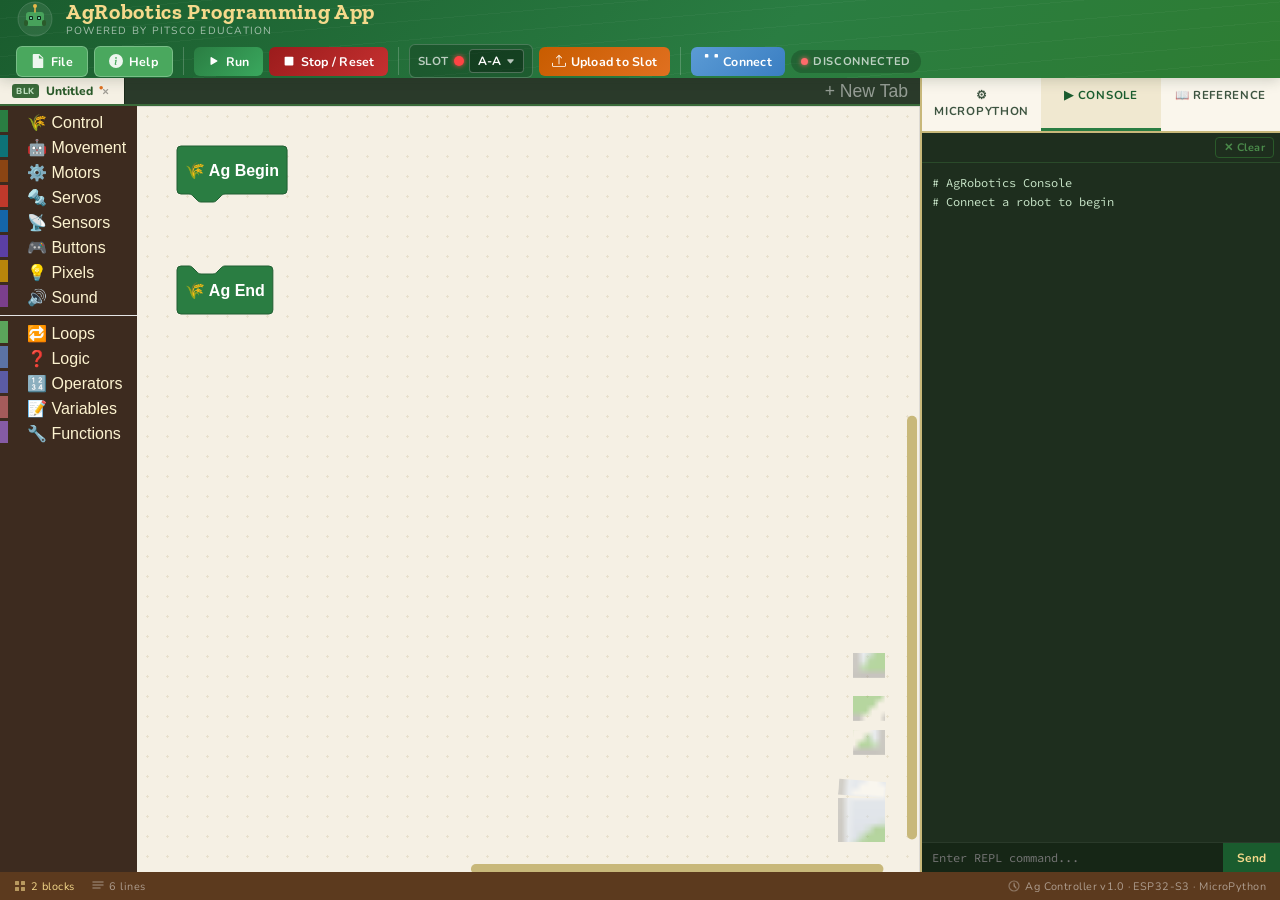
==== index.html @ 7862705e "Add files via upload" ====
<!DOCTYPE html>
<html lang="en">
<head>
<meta charset="UTF-8">
<meta name="viewport" content="width=device-width, initial-scale=1.0">
<title>AgRobotics Programming App</title>

<link rel="stylesheet" href="css/fonts.css">
<!-- CodeMirror -->
<link rel="stylesheet" href="js/codemirror/codemirror.css">
<link rel="stylesheet" href="js/codemirror/dracula.css">

<script src="js/blockly/blockly_compressed.js"></script>
<script src="js/blockly/blocks_compressed.js"></script>
<script src="js/blockly/en.js"></script>
<script src="js/blockly/python_compressed.js"></script>
<!-- CodeMirror -->
<script src="js/codemirror/codemirror.js"></script>
<script src="js/codemirror/python.js"></script>
<script src="js/codemirror/matchbrackets.js"></script>
<script src="js/codemirror/closebrackets.js"></script>
<script src="js/codemirror/comment.js"></script>

<style>
  :root {
    --green-dark:   #1a5c2e;
    --green-mid:    #2a7d42;
    --green-light:  #4aa85e;
    --wheat:        #e8b84b;
    --wheat-light:  #f5d98b;
    --wheat-pale:   #fdf3d0;
    --soil:         #5c3a1e;
    --soil-mid:     #7a4e2d;
    --cream:        #faf6ec;
    --cream-dark:   #f0e8d0;
    --text-dark:    #1e2d1f;
    --text-mid:     #3d5440;
    --border:       #c8b87a;
    --shadow:       rgba(30,45,30,0.18);
  }
  *{margin:0;padding:0;box-sizing:border-box;}
  body{font-family:'Nunito',sans-serif;background:var(--cream);color:var(--text-dark);
       height:100vh;display:flex;flex-direction:column;overflow:hidden;}

  /* HEADER */
  #header{background:linear-gradient(135deg,var(--green-dark) 0%,var(--green-mid) 60%,#2e7d32 100%);
    padding:0 16px;min-height:56px;height:auto;display:flex;align-items:center;
    justify-content:space-between;flex-wrap:wrap;gap:6px;
    box-shadow:0 3px 12px var(--shadow);flex-shrink:0;position:relative;z-index:600;overflow:visible;}
  #header::before{content:'';position:absolute;inset:0;
    background:repeating-linear-gradient(175deg,transparent,transparent 18px,
    rgba(255,255,255,.03) 18px,rgba(255,255,255,.03) 19px);pointer-events:none;}
  .logo-area{display:flex;align-items:center;gap:12px;z-index:1;flex-shrink:0;}
  .logo-svg{width:38px;height:38px;flex-shrink:0;}
  .logo-text{display:flex;flex-direction:column;line-height:1.1;}
  .logo-title{font-family:'Zilla Slab',serif;font-weight:700;font-size:1.35rem;
    color:var(--wheat-light);letter-spacing:.03em;}
  .logo-sub{font-size:.65rem;color:rgba(255,255,255,.6);letter-spacing:.12em;text-transform:uppercase;}
  .toolbar{display:flex;gap:6px;align-items:center;z-index:600;overflow:visible;
    position:relative;flex-wrap:nowrap;}
  /* ── MENU BUTTONS (in header) ───────────────────────────────────── */
  #menubar{display:none;}
  .menu-item{position:relative;}
  .menu-label{display:flex;align-items:center;gap:6px;
    padding:6px 14px;font-size:.78rem;font-weight:700;
    color:#fff;cursor:pointer;border-radius:6px;user-select:none;
    letter-spacing:.02em;font-family:'Nunito',sans-serif;
    background:#4aa85e;border:1px solid rgba(255,255,255,.25);
    transition:background .15s,transform .1s;}
  .menu-label:hover{background:#5abd70;transform:translateY(-1px);}
  .menu-label:active{transform:translateY(0);}
  .menu-item.open > .menu-label{background:#3a9a50;border-color:rgba(255,255,255,.4);}
  .menu-label svg{width:14px;height:14px;opacity:.9;flex-shrink:0;}
  .menu-drop{display:none;position:absolute;top:100%;left:0;
    background:#1e2e1e;border:1px solid #3a6a3a;border-radius:6px;
    box-shadow:0 6px 24px rgba(0,0,0,.5);z-index:9999;min-width:200px;
    padding:4px 0;}
  .menu-item.open > .menu-drop{display:block;}
  .menu-row{display:flex;align-items:center;gap:8px;padding:7px 14px;
    font-size:.78rem;font-weight:600;color:#c8e8c8;cursor:pointer;
    font-family:'Nunito',sans-serif;white-space:nowrap;position:relative;}
  .menu-row:hover{background:#2a4a2a;color:#fff;}
  .menu-row svg{width:14px;height:14px;flex-shrink:0;opacity:.7;}
  .menu-sep{height:1px;background:#2a4a2a;margin:3px 0;}
  .menu-sub-section{padding:5px 14px 2px;font-size:.65rem;font-weight:800;
    color:#5a9a5a;letter-spacing:.08em;text-transform:uppercase;}
  /* Submenu (Load Example) */
  .menu-row.has-sub{padding-right:10px;}
  .menu-sub{display:none;position:absolute;left:100%;top:-4px;
    background:#1e2e1e;border:1px solid #3a6a3a;border-radius:6px;
    box-shadow:0 6px 24px rgba(0,0,0,.5);min-width:190px;padding:4px 0;z-index:10000;}
  .menu-row.has-sub:hover > .menu-sub{display:block;}

  .btn{display:flex;align-items:center;gap:5px;padding:6px 13px;border-radius:6px;border:none;
    cursor:pointer;font-family:'Nunito',sans-serif;font-weight:700;font-size:.78rem;
    letter-spacing:.02em;transition:all .15s ease;white-space:nowrap;}
  .btn:hover{transform:translateY(-1px);filter:brightness(1.1);}
  .btn:active{transform:translateY(0);filter:brightness(.95);}
  .btn svg{width:14px;height:14px;flex-shrink:0;}
  .btn-ghost{background:rgba(255,255,255,.12);color:#fff;border:1px solid rgba(255,255,255,.2);}
  .btn-ghost:hover{background:rgba(255,255,255,.2);}
  .btn-connect{background:linear-gradient(135deg,#5b9bd5,#3a7ec2);color:#fff;}
  .btn-connect.connected{background:linear-gradient(135deg,#2e8b4a,var(--green-light));}
  .btn-upload{background:linear-gradient(135deg,#c85c00,#e07020);color:#fff;}
  .btn-stop{background:linear-gradient(135deg,#9b1c1c,#c53030);color:#fff;}
  .btn-run{background:linear-gradient(135deg,#2a7d42,#3aa85e);color:#fff;}
  .btn-example{background:linear-gradient(135deg,#1a4a6a,#2a6a9a);color:#fff;}
  .prog-name-wrap{display:flex;align-items:center;gap:5px;background:rgba(0,0,0,.2);
    border:1px solid rgba(255,255,255,.2);border-radius:6px;padding:4px 8px;}
  #progName{background:transparent;border:none;outline:none;color:#fff;
    font-family:'Nunito',sans-serif;font-weight:700;font-size:.75rem;width:160px;
    letter-spacing:.01em;}
  #progName::placeholder{color:rgba(255,255,255,.3);}

  /* ── RESPONSIVE ─────────────────────────────────────────── */

  /* Medium: ~1100px — shrink prog-name, tighten button padding */
  @media (max-width:1100px) {
    .btn { padding: 6px 9px; }
  }

  /* Compact: ~900px — ghost buttons icon-only, hide prog name & logo subtitle */
  @media (max-width:900px) {
    .btn-ghost .btn-label { display: none; }
    .btn-ghost { padding: 6px 9px; }
    .btn-example .btn-label { display: none; }
    .btn-example { padding: 6px 9px; }
    .logo-sub { display: none; }
  }

  /* Small: ~720px — wrap toolbar to second row, all buttons icon-only */
  @media (max-width:720px) {
    #header { padding: 6px 12px; justify-content: flex-start; }
    .logo-area { flex: 1; }
    .toolbar { width: 100%; justify-content: flex-start; padding: 4px 0 6px; gap: 4px; }
    .btn-label { display: none; }
    .btn { padding: 7px 9px; }
    .btn-upload { padding: 7px 10px; }
    .btn-upload .btn-label { display: inline; font-size: .7rem; }
    .btn-stop .btn-label { display: none; }
    .btn-run .btn-label { display: none; }
    .sep { display: none; }
    .logo-title { font-size: 1.1rem; }
    .slot-selector label { display: none; }
  }

  /* Extra small: ~480px — hide logo title, just keep icon */
  @media (max-width:480px) {
    .logo-title { display: none; }
    .btn-upload .btn-label { display: none; }
  }
  .btn{display:flex;align-items:center;gap:5px;padding:6px 13px;border-radius:6px;border:none;
    cursor:pointer;font-family:'Nunito',sans-serif;font-weight:700;font-size:.78rem;
    letter-spacing:.02em;transition:all .15s ease;white-space:nowrap;}
  .btn:hover{transform:translateY(-1px);filter:brightness(1.1);}
  .btn:active{transform:translateY(0);filter:brightness(.95);}
  .btn svg{width:14px;height:14px;}
  .btn-ghost{background:rgba(255,255,255,.12);color:#fff;border:1px solid rgba(255,255,255,.2);}
  .btn-ghost:hover{background:rgba(255,255,255,.2);}
  .btn-connect{background:linear-gradient(135deg,#5b9bd5,#3a7ec2);color:#fff;}
  .btn-connect.connected{background:linear-gradient(135deg,#2e8b4a,var(--green-light));}
  .btn-upload{background:linear-gradient(135deg,#c85c00,#e07020);color:#fff;}
  .btn-stop{background:linear-gradient(135deg,#9b1c1c,#c53030);color:#fff;}
  .btn-run{background:linear-gradient(135deg,#2a7d42,#3aa85e);color:#fff;}
  .btn-example{background:linear-gradient(135deg,#1a4a6a,#2a6a9a);color:#fff;}
  .prog-name-wrap{display:flex;align-items:center;gap:5px;background:rgba(0,0,0,.2);
    border:1px solid rgba(255,255,255,.2);border-radius:6px;padding:4px 8px;}
  #progName{background:transparent;border:none;outline:none;color:#fff;
    font-family:'Nunito',sans-serif;font-weight:700;font-size:.75rem;width:160px;
    letter-spacing:.01em;}
  #progName::placeholder{color:rgba(255,255,255,.3);}
  .example-drop-wrap{position:relative;}
  .example-menu{display:none;position:absolute;top:calc(100% + 4px);left:0;
    background:#1a2a1a;border:1px solid #3a6a3a;border-radius:6px;
    box-shadow:0 6px 20px rgba(0,0,0,.5);z-index:9999;min-width:180px;padding:4px 0;
    white-space:nowrap;}
  .example-menu.open{display:block;}
  .example-menu-section{padding:6px 12px 2px;font-size:.65rem;font-weight:800;
    color:#4a8a4a;letter-spacing:.08em;text-transform:uppercase;}
  .example-item{padding:6px 16px;font-size:.75rem;font-weight:600;color:#c8e8c8;
    cursor:pointer;transition:background .15s;}
  .example-item:hover{background:#2a4a2a;color:#fff;}
  .slot-selector{display:flex;align-items:center;gap:5px;background:rgba(0,0,0,.2);position:relative;z-index:600;
    border:1px solid rgba(255,255,255,.2);border-radius:6px;padding:4px 8px;}
  .slot-selector label{font-size:.72rem;font-weight:700;color:rgba(255,255,255,.7);
    letter-spacing:.04em;white-space:nowrap;}
  .slot-select{background:rgba(0,0,0,.3);border:1px solid rgba(255,255,255,.25);
    color:#fff;border-radius:4px;padding:3px 6px;font-family:'Nunito',sans-serif;
    font-weight:700;font-size:.75rem;cursor:pointer;outline:none;}
  /* Custom slot dropdown */
  .custom-slot-select{position:relative;}
  .custom-slot-btn{display:flex;align-items:center;gap:5px;
    background:rgba(0,0,0,.3);border:1px solid rgba(255,255,255,.25);
    color:#fff;border-radius:4px;padding:3px 8px;font-family:'Nunito',sans-serif;
    font-weight:700;font-size:.75rem;cursor:pointer;min-width:52px;
    user-select:none;}
  .custom-slot-btn:hover{background:rgba(255,255,255,.1);}
  .custom-slot-menu{display:none;position:absolute;top:calc(100% + 4px);left:0;
    background:#1a2a1a;border:1px solid #3a6a3a;border-radius:8px;
    box-shadow:0 6px 20px rgba(0,0,0,.6);z-index:9999;min-width:180px;
    padding:6px 0;white-space:nowrap;}
  .custom-slot-menu.open{display:block;}
  .slot-group-header{padding:7px 12px 3px;font-size:.65rem;font-weight:800;
    color:#8abf8a;letter-spacing:.08em;text-transform:uppercase;
    display:flex;align-items:center;gap:6px;}
  .slot-group-header .slot-color-swatch{width:10px;height:10px;
    border-radius:50%;flex-shrink:0;box-shadow:0 0 4px currentColor;}
  .slot-row{display:flex;align-items:center;justify-content:space-between;
    padding:5px 12px 5px 20px;font-size:.75rem;font-weight:600;
    color:#c8e8c8;cursor:pointer;transition:background .12s;gap:8px;}
  .slot-row:hover{background:#2a4a2a;}
  .slot-row.active{background:#1a3a1a;color:#fff;}
  .slot-row .slot-row-label{flex:1;display:flex;align-items:center;gap:6px;}
  .slot-row .slot-occ{color:#7dbf7d;font-size:.7rem;}
  .slot-trash{opacity:0;width:18px;height:18px;flex-shrink:0;
    color:#cc6666;cursor:pointer;transition:opacity .15s;
    display:flex;align-items:center;justify-content:center;border-radius:3px;}
  .slot-row:hover .slot-trash{opacity:.7;}
  .slot-trash:hover{opacity:1 !important;background:rgba(200,80,80,.2);}
  .slot-trash svg{width:13px;height:13px;}
  .slot-dot{width:10px;height:10px;border-radius:50%;flex-shrink:0;
    box-shadow:0 0 5px currentColor;transition:background .2s;}
  .sep{width:1px;height:28px;background:rgba(255,255,255,.2);margin:0 4px;}
  .status-pill{display:flex;align-items:center;gap:5px;padding:4px 10px;border-radius:20px;
    font-size:.7rem;font-weight:700;background:rgba(0,0,0,.2);color:rgba(255,255,255,.7);
    letter-spacing:.06em;text-transform:uppercase;}
  .status-dot{width:7px;height:7px;border-radius:50%;background:#ff6b6b;box-shadow:0 0 5px #ff6b6b;}
  .status-dot.connected{background:#6bff8e;box-shadow:0 0 5px #6bff8e;}

  /* MAIN */
  #main{flex:1;display:flex;overflow:hidden;}
  #blockly-panel{flex:1;display:flex;flex-direction:column;min-width:0;overflow:hidden;}
  #ws-tabbar{display:flex;align-items:stretch;background:#2a3a2a;
    border-bottom:2px solid #3a6a3a;flex-shrink:0;overflow-x:auto;overflow-y:hidden;
    scrollbar-width:thin;}
  #ws-tabbar::-webkit-scrollbar{height:3px;}
  #ws-tabbar::-webkit-scrollbar-thumb{background:#3a6a3a;}
  #ws-tabs{display:flex;align-items:stretch;flex:1;}
  .ws-tab{display:flex;align-items:center;gap:5px;padding:5px 10px 5px 12px;
    font-family:'Nunito',sans-serif;font-size:.75rem;font-weight:700;
    color:rgba(255,255,255,.55);cursor:pointer;border-right:1px solid #1a2a1a;
    white-space:nowrap;user-select:none;min-width:80px;max-width:160px;
    position:relative;transition:background .12s;}
  .ws-tab:hover{background:#3a5a3a;color:rgba(255,255,255,.8);}
  .ws-tab.active{background:#f5f0e4;color:#2a5a2a;font-weight:800;}
  .ws-tab.dirty::after{content:'●';font-size:.5rem;color:#e07020;
    position:absolute;top:4px;right:20px;}
  .ws-tab-name{flex:1;overflow:hidden;text-overflow:ellipsis;}
  .ws-tab-close{width:16px;height:16px;border-radius:3px;display:flex;
    align-items:center;justify-content:center;font-size:.75rem;
    color:rgba(255,255,255,.4);flex-shrink:0;transition:all .12s;}
  .ws-tab-close:hover{background:rgba(255,0,0,.25);color:#ff8888;}
  .ws-tab.active .ws-tab-close{color:rgba(0,0,0,.35);}
  .ws-tab.active .ws-tab-close:hover{background:rgba(255,0,0,.15);color:#cc3333;}
  .ws-tab-slot-pill{display:inline-flex;align-items:center;justify-content:center;
    width:16px;height:16px;border-radius:4px;font-size:.6rem;font-weight:800;
    color:#fff;flex-shrink:0;letter-spacing:0;line-height:1;
    box-shadow:0 0 4px rgba(0,0,0,.3);cursor:default;}
  .ws-tab-rename{background:rgba(255,255,255,.15);border:1px solid rgba(255,255,255,.4);
    border-radius:3px;color:#fff;font-family:'Nunito',sans-serif;font-size:.75rem;
    font-weight:700;padding:0 4px;width:100px;outline:none;}
  #ws-add-tab{background:none;border:none;color:rgba(255,255,255,.5);
    font-size:1.1rem;padding:0 12px;cursor:pointer;font-weight:300;
    flex-shrink:0;transition:all .12s;}
  #ws-add-tab:hover{color:#fff;background:#3a5a3a;}
  #blocklyDiv{flex:1;min-height:0;}

  /* RIGHT PANEL */
  #right-panel{width:360px;display:flex;flex-direction:column;
    border-left:2px solid var(--border);background:var(--cream-dark);flex-shrink:0;}
  .panel-tabs{display:flex;border-bottom:2px solid var(--border);background:var(--cream);flex-shrink:0;}
  .panel-tab{flex:1;padding:9px 6px;text-align:center;font-weight:700;font-size:.72rem;
    letter-spacing:.06em;text-transform:uppercase;cursor:pointer;color:var(--text-mid);
    border-bottom:3px solid transparent;transition:all .15s;}
  .panel-tab:hover{color:var(--green-dark);}
  .panel-tab.active{color:var(--green-dark);border-bottom-color:var(--green-mid);background:var(--cream-dark);}
  .panel-content{flex:1;overflow:hidden;position:relative;}
  .tab-pane{position:absolute;inset:0;display:none;flex-direction:column;overflow:hidden;}
  .tab-pane.active{display:flex;}

  /* Code tab */
  #code-header{padding:8px 12px;background:var(--soil);display:flex;
    align-items:center;justify-content:space-between;flex-shrink:0;}
  #code-header span{font-family:'Zilla Slab',serif;font-size:.8rem;color:var(--wheat-light);
    font-weight:600;letter-spacing:.05em;}
  .btn-copy{padding:3px 10px;background:rgba(255,255,255,.1);border:1px solid rgba(255,255,255,.2);
    color:#fff;border-radius:4px;font-size:.68rem;cursor:pointer;font-family:'Nunito',sans-serif;font-weight:700;}
  .btn-copy:hover{background:rgba(255,255,255,.2);}
  #code-output{flex:1;overflow-y:auto;background:#1e2e1e;}
  #code-pre{margin:0;padding:14px;font-family:'Source Code Pro',monospace;
    font-size:.78rem;line-height:1.65;color:#c9e6c9;white-space:pre;}

  /* Console tab */
  #console-output{flex:1;padding:10px;overflow-y:auto;font-family:'Source Code Pro',monospace;
    font-size:.75rem;line-height:1.6;background:#1e2e1e;color:#c9e6c9;
    white-space:pre-wrap;word-break:break-word;}
  #console-toolbar{display:flex;justify-content:flex-end;padding:4px 6px;
    background:#1e2e1e;border-bottom:1px solid #2a4a2a;flex-shrink:0;}
  #console-clear{background:none;border:1px solid #2a5a2a;color:#4a8a4a;
    border-radius:4px;padding:2px 8px;font-size:.68rem;font-family:'Nunito',sans-serif;
    font-weight:700;cursor:pointer;letter-spacing:.04em;}
  #console-clear:hover{background:#1a3a1a;color:#7dbf7d;}
  #console-input-row{display:flex;border-top:1px solid #2a3a2a;flex-shrink:0;}
  #console-input{flex:1;padding:7px 10px;background:#162616;border:none;color:#c9e6c9;
    font-family:'Source Code Pro',monospace;font-size:.75rem;outline:none;}
  #console-send{padding:0 14px;background:var(--green-dark);color:var(--wheat-light);border:none;
    cursor:pointer;font-weight:700;font-size:.75rem;font-family:'Nunito',sans-serif;}

  /* Reference tab - Spike Prime style */
  #help-content{flex:1;overflow-y:auto;padding:12px;background:#f0ece0;}
  .ref-cat{margin-bottom:20px;}
  .ref-cat-header{display:flex;align-items:center;gap:8px;margin-bottom:10px;
    padding-bottom:6px;border-bottom:2px solid var(--border);}
  .ref-cat-dot{width:12px;height:12px;border-radius:50%;flex-shrink:0;}
  .ref-cat-header h3{font-family:'Zilla Slab',serif;font-size:.92rem;
    color:var(--text-dark);margin:0;}
  .ref-card{display:flex;gap:10px;align-items:flex-start;margin-bottom:10px;
    background:#fff;border-radius:8px;padding:10px 12px;
    border:1px solid var(--border);box-shadow:0 1px 3px rgba(0,0,0,.06);}
  .ref-block-wrap{flex-shrink:0;width:180px;}
  .ref-blk{display:inline-flex;align-items:center;flex-wrap:wrap;gap:3px;
    padding:5px 10px 5px 14px;border-radius:6px;font-family:'Nunito',sans-serif;
    font-size:.68rem;font-weight:700;color:#fff;line-height:1.4;
    position:relative;min-width:60px;}
  .ref-blk::before{content:'';position:absolute;left:4px;top:50%;transform:translateY(-50%);
    width:6px;height:6px;background:rgba(255,255,255,.4);border-radius:50%;}
  .ref-slot{background:rgba(255,255,255,.25);border-radius:3px;
    padding:1px 5px;font-size:.63rem;white-space:nowrap;}
  .ref-oval{background:rgba(255,255,255,.9);color:#333;border-radius:10px;
    padding:1px 6px;font-size:.63rem;font-weight:700;white-space:nowrap;}
  .ref-info{flex:1;min-width:0;}
  .ref-title{font-family:'Nunito',sans-serif;font-weight:800;font-size:.78rem;
    color:var(--text-dark);margin-bottom:2px;}
  .ref-desc{font-size:.71rem;color:var(--text-mid);line-height:1.45;}

  /* Bottom bar */
  #bottom-bar{height:28px;background:var(--soil);display:flex;align-items:center;
    padding:0 14px;gap:18px;flex-shrink:0;}
  .bottom-item{display:flex;align-items:center;gap:5px;font-size:.68rem;
    color:rgba(255,255,255,.5);letter-spacing:.04em;}
  .bottom-item svg{width:12px;height:12px;opacity:.6;}
  .bottom-item.highlight{color:var(--wheat-light);}

  /* Modal */
  .modal-overlay{position:fixed;inset:0;background:rgba(0,0,0,.55);display:flex;
    align-items:center;justify-content:center;z-index:1000;opacity:0;pointer-events:none;transition:opacity .2s;}
  .modal-overlay.open{opacity:1;pointer-events:all;}
  .modal{background:var(--cream);border-radius:12px;border:2px solid var(--border);
    box-shadow:0 20px 60px rgba(0,0,0,.4);width:440px;max-width:90vw;padding:28px;
    transform:translateY(20px);transition:transform .2s;}
  .modal-overlay.open .modal{transform:translateY(0);}
  .modal h2{font-family:'Zilla Slab',serif;font-size:1.3rem;color:var(--green-dark);margin-bottom:16px;}
  .modal p{font-size:.85rem;color:var(--text-mid);margin-bottom:10px;line-height:1.5;}
  .modal-btns{display:flex;gap:10px;margin-top:20px;justify-content:flex-end;}
  .btn-primary{padding:8px 20px;background:var(--green-mid);color:#fff;border:none;border-radius:6px;
    font-family:'Nunito',sans-serif;font-weight:700;font-size:.82rem;cursor:pointer;}
  .btn-secondary{padding:8px 20px;background:var(--cream-dark);color:var(--text-dark);
    border:1px solid var(--border);border-radius:6px;font-family:'Nunito',sans-serif;
    font-weight:700;font-size:.82rem;cursor:pointer;}
  .connect-options{display:flex;gap:12px;margin-top:12px;}
  .connect-card{flex:1;padding:16px;border-radius:8px;border:2px solid var(--border);
    background:#fff;cursor:pointer;text-align:center;transition:border-color .15s,box-shadow .15s;}
  .connect-card:hover{border-color:var(--green-mid);box-shadow:0 2px 8px var(--shadow);}
  .connect-card svg{width:32px;height:32px;margin-bottom:8px;}
  .connect-card h4{font-size:.85rem;font-weight:700;color:var(--text-dark);}
  .connect-card p{font-size:.72rem;color:var(--text-mid);margin:4px 0 0;}

  /* Firmware update modal */
  .fw-step{flex:1;padding:7px 0;text-align:center;font-size:.72rem;font-weight:700;
    color:rgba(0,0,0,.3);background:#e8e0cc;border-bottom:3px solid transparent;
    font-family:'Nunito',sans-serif;letter-spacing:.04em;}
  .fw-step:first-child{border-radius:6px 0 0 0;}
  .fw-step:last-child{border-radius:0 6px 0 0;}
  .fw-step.active{color:var(--green-dark);border-bottom-color:var(--green-mid);
    background:var(--cream-dark);}
  .fw-step.done{color:#2a7d42;background:#dff0e0;}
  ::-webkit-scrollbar-thumb{background:var(--border);border-radius:3px;}

  #toast{position:fixed;bottom:40px;left:50%;transform:translateX(-50%);
    background:var(--soil);color:var(--wheat-light);padding:9px 22px;border-radius:20px;
    font-size:.8rem;font-weight:700;box-shadow:0 4px 16px rgba(0,0,0,.3);
    opacity:0;transition:opacity .3s;pointer-events:none;z-index:2000;}
  #toast.show{opacity:1;}

  /* ── PYTHON EDITOR MODE ─────────────────────────────────── */
  #pythonEditorWrap{flex:1;min-height:0;display:none;flex-direction:column;overflow:hidden;}
  #pythonEditorWrap.active{display:flex;}
  #pythonEditor{flex:1;min-height:0;overflow:hidden;}
  .CodeMirror{height:100% !important;font-family:'Source Code Pro',monospace !important;font-size:.82rem;line-height:1.65;}
  .CodeMirror-scroll{height:100% !important;}

  /* Switch workspace areas based on body class */
  body.py-mode #blocklyDiv{display:none;}
  body.py-mode #pythonEditorWrap{display:flex;}
  /* +New Tab stays visible in all modes */
  body.py-mode .panel-tab[data-pane="code"]{display:none;}
  body.py-mode .blocks-only-menu{display:none;}

  /* Tab type badge */
  .ws-tab-type{font-size:.55rem;font-weight:800;letter-spacing:.06em;padding:1px 4px;
    border-radius:3px;margin-right:2px;flex-shrink:0;}
  .ws-tab-type.type-py{background:#3a5a9a;color:#c0d0ff;}
  .ws-tab-type.type-blk{background:#3a6a3a;color:#c0e0c0;}

  /* New-tab mode selection cards */
  .mode-cards{display:flex;gap:14px;margin-top:4px;}
  .mode-card{flex:1;padding:18px 12px;border-radius:10px;border:2px solid var(--border);
    background:#fff;cursor:pointer;text-align:center;
    transition:border-color .15s,box-shadow .15s,transform .1s;}
  .mode-card:hover{border-color:var(--green-mid);box-shadow:0 3px 10px var(--shadow);transform:translateY(-2px);}
  .mode-card.selected{border-color:var(--green-mid);background:var(--cream);box-shadow:0 0 0 3px rgba(42,125,66,.2);}
  .mode-card svg{display:block;margin:0 auto 10px;opacity:.75;}
  .mode-card-title{font-family:'Zilla Slab',serif;font-size:1rem;font-weight:700;
    color:var(--green-dark);margin-bottom:4px;}
  .mode-card-desc{font-size:.75rem;color:var(--text-mid);line-height:1.4;}


  /* ── EXAMPLES BROWSER ───────────────────────────────────────────── */
  #examplesModal .modal{max-width:540px;max-height:80vh;display:flex;flex-direction:column;}
  #examplesModal .modal h2{flex-shrink:0;}
  .ex-scroll{overflow-y:auto;flex:1;padding-right:4px;}
  .ex-category{margin-bottom:18px;}
  .ex-category-title{font-family:'Zilla Slab',serif;font-size:.8rem;font-weight:700;
    color:var(--green-mid);text-transform:uppercase;letter-spacing:.08em;
    padding:4px 0;border-bottom:1px solid var(--border);margin-bottom:8px;}
  .ex-item{display:flex;align-items:center;justify-content:space-between;
    padding:7px 10px;border-radius:6px;margin-bottom:4px;
    background:var(--cream);border:1px solid var(--border);}
  .ex-item:hover{border-color:var(--green-mid);background:#f0f7f0;}
  .ex-name{font-size:.82rem;font-weight:600;color:var(--text-dark);flex:1;}
  .ex-level{font-size:.68rem;padding:2px 6px;border-radius:3px;margin:0 8px;
    flex-shrink:0;font-weight:700;letter-spacing:.04em;}
  .ex-level.beginner{background:#d4edda;color:#155724;}
  .ex-level.intermediate{background:#fff3cd;color:#856404;}
  .ex-level.advanced{background:#f8d7da;color:#721c24;}
  .ex-load{font-size:.75rem;padding:4px 10px;border-radius:5px;
    background:var(--green-mid);color:#fff;border:none;cursor:pointer;flex-shrink:0;}
  .ex-load:hover{background:var(--green-dark);}


</style>
</head>
<body>

<!-- HEADER -->
<div id="header">
  <div class="logo-area">
    <svg class="logo-svg" viewBox="0 0 38 38" fill="none">
      <circle cx="19" cy="19" r="17" fill="rgba(255,255,255,.08)" stroke="rgba(255,255,255,.15)" stroke-width="1"/>
      <!-- Robot face -->
      <rect x="10" y="12" width="18" height="14" rx="3" fill="#4aa85e" opacity=".9"/>
      <!-- Eyes -->
      <rect x="13" y="16" width="4" height="4" rx="1" fill="#0d2a1a"/>
      <rect x="21" y="16" width="4" height="4" rx="1" fill="#0d2a1a"/>
      <!-- Eye glow -->
      <rect x="14" y="17" width="2" height="2" rx=".5" fill="#88ffcc" opacity=".8"/>
      <rect x="22" y="17" width="2" height="2" rx=".5" fill="#88ffcc" opacity=".8"/>
      <!-- Antenna -->
      <line x1="19" y1="12" x2="19" y2="7" stroke="#e8b84b" stroke-width="1.5" stroke-linecap="round"/>
      <circle cx="19" cy="6" r="2" fill="#e8b84b"/>
      <!-- Wheels -->
      <rect x="8" y="20" width="4" height="6" rx="2" fill="#2a5a2a"/>
      <rect x="26" y="20" width="4" height="6" rx="2" fill="#2a5a2a"/>
    </svg>
    <div class="logo-text">
      <span class="logo-title">AgRobotics Programming App</span>
      <span class="logo-sub">Powered by PITSCO Education</span>
    </div>
  </div>
  <div class="toolbar">
    <!-- File & Help menus -->
    <div class="menu-item" id="menuFileHdr">
      <div class="menu-label" onclick="toggleMenu('menuFileHdr',event)">
        <svg viewBox="0 0 16 16" fill="currentColor"><path d="M3 0a1 1 0 00-1 1v14a1 1 0 001 1h10a1 1 0 001-1V4.414L9.586 0H3zm6 1.5L13.5 5H9V1.5z"/></svg>File
      </div>
      <div class="menu-drop" id="menuFileHdrDrop"></div>
    </div>
    <div class="menu-item" id="menuHelpHdr">
      <div class="menu-label" onclick="toggleMenu('menuHelpHdr',event)">
        <svg viewBox="0 0 16 16" fill="currentColor"><path d="M8 16A8 8 0 108 0a8 8 0 000 16zm.93-9.412l-1 4.705c-.07.34.029.533.304.533.194 0 .487-.07.686-.246l-.088.416c-.287.346-.92.598-1.465.598-.703 0-1.002-.422-.808-1.319l.738-3.468c.064-.293.006-.399-.287-.47l-.451-.081.082-.381 2.29-.287zM8 5.5a1 1 0 110-2 1 1 0 010 2z"/></svg>Help
      </div>
      <div class="menu-drop" id="menuHelpHdrDrop"></div>
    </div>
    <div class="sep"></div>
    <!-- Group 1: Run / Stop -->
    <button class="btn btn-run" onclick="runCode()">
      <svg viewBox="0 0 16 16" fill="currentColor"><path d="M11.596 8.697l-6.363 3.692c-.54.313-1.233-.066-1.233-.697V4.308c0-.63.692-1.01 1.233-.696l6.363 3.692a.802.802 0 010 1.393z"/></svg><span class="btn-label">Run</span>
    </button>
    <button class="btn btn-stop" onclick="stopProgram()">
      <svg viewBox="0 0 16 16" fill="currentColor"><rect x="3" y="3" width="10" height="10" rx="1"/></svg><span class="btn-label">Stop / Reset</span>
    </button>
    <div class="sep"></div>
    <!-- Group 2: Slot selector + Upload -->
    <div class="slot-selector">
      <label>SLOT</label>
      <div class="slot-dot" id="slotDot" style="background:#ff4444;color:#ff4444;"></div>
      <div class="custom-slot-select" id="slotDropWrap">
        <div class="custom-slot-btn" id="slotDropBtn" onclick="toggleSlotDropdown(event)">
          <span id="slotDropLabel">A-A</span>
          <svg viewBox="0 0 16 16" fill="currentColor" style="width:9px;height:9px;opacity:.7;flex-shrink:0;"><path d="M7.247 11.14L2.451 5.658C1.885 5.013 2.345 4 3.204 4h9.592a1 1 0 01.753 1.659l-4.796 5.48a1 1 0 01-1.506 0z"/></svg>
        </div>
        <div class="custom-slot-menu" id="slotDropMenu">
          <!-- Populated by buildSlotDropdown() -->
        </div>
      </div>
      <input type="hidden" id="slotSelect" value="1">
    </div>
    <button class="btn btn-upload" onclick="uploadToRobot()">
      <svg viewBox="0 0 16 16" fill="currentColor"><path d="M.5 9.9a.5.5 0 01.5.5v2.5a1 1 0 001 1h12a1 1 0 001-1v-2.5a.5.5 0 011 0v2.5a2 2 0 01-2 2H2a2 2 0 01-2-2v-2.5a.5.5 0 01.5-.5z"/><path d="M7.646 1.146a.5.5 0 01.708 0l3 3a.5.5 0 01-.708.708L8.5 2.707V11.5a.5.5 0 01-1 0V2.707L5.354 4.854a.5.5 0 11-.708-.708l3-3z"/></svg><span class="btn-label">Upload to Slot</span>
    </button>
    <div class="sep"></div>
    <!-- Group 3: Connect + Status -->
    <button class="btn btn-connect" id="connectBtn" onclick="openConnectModal()">
      <svg viewBox="0 0 16 16" fill="currentColor"><path d="M1 1a1 1 0 011-1h2a1 1 0 011 1v2a1 1 0 01-1 1H2a1 1 0 01-1-1V1zm11 0a1 1 0 011-1h2a1 1 0 011 1v2a1 1 0 01-1 1h-2a1 1 0 01-1-1V1z"/></svg>Connect
    </button>
    <div class="status-pill">
      <div class="status-dot" id="statusDot"></div>
      <span id="statusText">Disconnected</span>
    </div>
  </div>
</div>

<!-- menu items now in toolbar -->
<div id="menubar" style="display:none">
  <div class="menu-item" id="menuFile">
    <div class="menu-label" onclick="toggleMenu('menuFile',event)">File</div>
    <div class="menu-drop" id="menuFileDrop">
      <div class="menu-row" onclick="newProgram();closeMenus()">
        <svg viewBox="0 0 16 16" fill="currentColor"><path d="M3 0a1 1 0 00-1 1v14a1 1 0 001 1h10a1 1 0 001-1V4.414L9.586 0H3zm6 1.5L13.5 5H9V1.5z"/></svg>New
      </div>
      <div class="menu-row" onclick="loadProgram();closeMenus()">
        <svg viewBox="0 0 16 16" fill="currentColor"><path d="M.5 9.9a.5.5 0 01.5.5v2.5a1 1 0 001 1h12a1 1 0 001-1v-2.5a.5.5 0 011 0v2.5a2 2 0 01-2 2H2a2 2 0 01-2-2v-2.5a.5.5 0 01.5-.5z"/><path d="M7.646 11.854a.5.5 0 00.708 0l3-3a.5.5 0 00-.708-.708L8.5 10.293V1.5a.5.5 0 00-1 0v8.793L5.354 8.146a.5.5 0 10-.708.708l3 3z"/></svg><span id="menuLoadLabel">Load Blocks</span>
      </div>
      <div class="menu-sep"></div>
      <div class="menu-row" onclick="saveProgram();closeMenus()">
        <svg viewBox="0 0 16 16" fill="currentColor"><path d="M11 0H2a1 1 0 00-1 1v14a1 1 0 001 1h12a1 1 0 001-1V4l-4-4zm-1 1.5L13.5 5H10V1.5z"/></svg><span id="menuSaveLabel">Save Blocks</span>
      </div>
      <div class="menu-row blocks-only-menu" onclick="savePython();closeMenus()">
        <svg viewBox="0 0 16 16" fill="currentColor"><path d="M11 0H2a1 1 0 00-1 1v14a1 1 0 001 1h12a1 1 0 001-1V4l-4-4zm-1 1.5L13.5 5H10V1.5z"/></svg>Save Python
      </div>
      <div class="menu-sep"></div>
      <div class="menu-row" onclick="openExamplesModal();closeMenus()">
        <svg viewBox="0 0 16 16" fill="currentColor"><path d="M1 3.5A1.5 1.5 0 012.5 2h2.764c.958 0 1.76.56 2.311 1.184C7.985 3.648 8.48 4 9 4h4.5A1.5 1.5 0 0115 5.5v7a1.5 1.5 0 01-1.5 1.5h-11A1.5 1.5 0 011 12.5v-9z"/></svg>Examples
      </div>
      <div class="menu-sep"></div>
      <div class="menu-row" onclick="openRenameBluetoothModal();closeMenus()">
        <svg viewBox="0 0 16 16" fill="currentColor"><path d="M11.5 2h-7A1.5 1.5 0 003 3.5v9A1.5 1.5 0 004.5 14h7a1.5 1.5 0 001.5-1.5v-9A1.5 1.5 0 0011.5 2zM5 5.5A.5.5 0 015.5 5h5a.5.5 0 010 1h-5A.5.5 0 015 5.5zm0 2A.5.5 0 015.5 7h5a.5.5 0 010 1h-5A.5.5 0 015 7.5zm0 2A.5.5 0 015.5 9h3a.5.5 0 010 1h-3A.5.5 0 015 9.5z"/></svg>Rename Bluetooth Device
      </div>
      <div class="menu-sep"></div>
      <div class="menu-row" onclick="openFirmwareModal();closeMenus()">
        <svg viewBox="0 0 16 16" fill="currentColor"><path d="M8 1a7 7 0 100 14A7 7 0 008 1zM0 8a8 8 0 1116 0A8 8 0 010 8zm5.904-2.803a.5.5 0 111 0 .5.5 0 01-1 0zM9.5 5.5a.5.5 0 100 1 .5.5 0 000-1zm-3.25 2.5a.5.5 0 100 1 .5.5 0 000-1zm3 0a.5.5 0 100 1 .5.5 0 000-1zm-1.5 2.5a.5.5 0 100 1 .5.5 0 000-1z"/><path d="M8 3a5 5 0 110 10A5 5 0 018 3zm0 1a4 4 0 100 8 4 4 0 000-8z"/></svg>Firmware Update
      </div>
    </div>
  </div>
  <!-- Help menu -->
  <div class="menu-item" id="menuHelp">
    <div class="menu-label" onclick="toggleMenu('menuHelp',event)">Help</div>
    <div class="menu-drop" id="menuHelpDrop">
      <div class="menu-row" onclick="openBlockReference();closeMenus()">
        <svg viewBox="0 0 16 16" fill="currentColor"><path d="M1 2.828c.885-.37 2.154-.769 3.388-.893 1.33-.134 2.458.063 3.112.752v9.746c-.935-.53-2.12-.603-3.213-.493-1.18.12-2.37.461-3.287.811V2.828zm7.5-.141c.654-.689 1.782-.886 3.112-.752 1.234.124 2.503.523 3.388.893v9.746c-.918-.35-2.107-.692-3.287-.81-1.094-.111-2.278-.039-3.213.492V2.687zM8 1.783C7.015.936 5.587.81 4.287.94c-1.514.153-3.042.672-3.994 1.105A.5.5 0 000 2.5v11a.5.5 0 00.707.455c.882-.4 2.303-.881 3.68-1.02 1.409-.142 2.59.087 3.223.877a.5.5 0 00.78 0c.633-.79 1.814-1.019 3.222-.877 1.378.139 2.8.62 3.681 1.02A.5.5 0 0016 13.5v-11a.5.5 0 00-.293-.455c-.952-.433-2.48-.952-3.994-1.105C10.413.809 8.985.936 8 1.783z"/></svg>Block Reference
      </div>
      <div class="menu-row" onclick="openBuildingTips();closeMenus()">
        <svg viewBox="0 0 16 16" fill="currentColor"><path d="M8.707 1.5a1 1 0 00-1.414 0L.646 8.146a.5.5 0 00.708.708L8 2.207l6.646 6.647a.5.5 0 00.708-.708L13 5.793V2.5a.5.5 0 00-.5-.5h-1a.5.5 0 00-.5.5v1.293L8.707 1.5z"/><path d="M13 7.207l-5-5-5 5V14a1 1 0 001 1h3v-3h2v3h3a1 1 0 001-1V7.207z"/></svg>Building Tips
      </div>
      <div class="menu-sep"></div>
      <div class="menu-row" onclick="openUserGuide();closeMenus()">
        <svg viewBox="0 0 16 16" fill="currentColor"><path d="M1 2.828c.885-.37 2.154-.769 3.388-.893 1.33-.134 2.458.063 3.112.752v9.746c-.935-.53-2.12-.603-3.213-.493-1.18.12-2.37.461-3.287.811V2.828zm7.5-.141c.654-.689 1.782-.886 3.112-.752 1.234.124 2.503.523 3.388.893v9.746c-.918-.35-2.107-.692-3.287-.81-1.094-.111-2.278-.039-3.213.492V2.687zM8 1.783C7.015.936 5.587.81 4.287.94c-1.514.153-3.042.672-3.994 1.105A.5.5 0 000 2.5v11a.5.5 0 00.707.455c.882-.4 2.303-.881 3.68-1.02 1.409-.142 2.59.087 3.223.877a.5.5 0 00.78 0c.633-.79 1.814-1.019 3.222-.877 1.378.139 2.8.62 3.681 1.02A.5.5 0 0016 13.5v-11a.5.5 0 00-.293-.455c-.952-.433-2.48-.952-3.994-1.105C10.413.809 8.985.936 8 1.783z"/></svg>User Guide
      </div>
      <div class="menu-sep"></div>
      <div class="menu-row" onclick="closeMenus()">
        <svg viewBox="0 0 16 16" fill="currentColor"><path d="M8 16A8 8 0 108 0a8 8 0 000 16zm.93-9.412l-1 4.705c-.07.34.029.533.304.533.194 0 .487-.07.686-.246l-.088.416c-.287.346-.92.598-1.465.598-.703 0-1.002-.422-.808-1.319l.738-3.468c.064-.293.006-.399-.287-.47l-.451-.081.082-.381 2.29-.287zM8 5.5a1 1 0 110-2 1 1 0 010 2z"/></svg>About AgRobotics IDE
      </div>
    </div>
  </div>
</div>

<!-- MAIN -->
<div id="main">
  <div id="blockly-panel">
    <div id="ws-tabbar">
      <div id="ws-tabs"></div>
      <button id="ws-add-tab" onclick="addTab()" title="Add new program tab">+ New Tab</button>
    </div>
    <div id="blocklyDiv"></div>
    <div id="pythonEditorWrap">
      <div id="pythonEditor"></div>
    </div>
  </div>
  <div id="right-panel">
    <div class="panel-tabs">
      <div class="panel-tab" data-pane="code" onclick="switchTab('code',this)">⚙ MicroPython</div>
      <div class="panel-tab active" data-pane="console" onclick="switchTab('console',this)">▶ Console</div>
      <div class="panel-tab" data-pane="help" onclick="switchTab('help',this)">📖 Reference</div>
    </div>
    <div class="panel-content">
      <!-- CODE -->
      <div class="tab-pane" id="tab-code">
        <div id="code-header">
          <span>Generated MicroPython</span>
          <button class="btn-copy" onclick="copyCode()">Copy</button>
        </div>
        <div id="code-output"><pre id="code-pre"># Add blocks to generate code</pre></div>
      </div>
      <!-- CONSOLE -->
      <div class="tab-pane active" id="tab-console">
        <div id="console-toolbar">
          <button id="console-clear" onclick="clearConsole()" title="Clear console">✕ Clear</button>
        </div>
        <div id="console-output"><span style="color:#c9e6c9"># AgRobotics Console
# Connect a robot to begin
</span></div>
        <div id="console-input-row">
          <input id="console-input" type="text" placeholder="Enter REPL command..." onkeydown="if(event.key==='Enter')sendCommand()">
          <button id="console-send" onclick="sendCommand()">Send</button>
        </div>
      </div>
      <!-- HELP -->
      <div class="tab-pane" id="tab-help">
        <div id="help-content">

          <!-- USING THE IDE -->
          <div class="ref-cat">
            <div class="ref-cat-header">
              <div class="ref-cat-dot" style="background:#2a5a8a"></div>
              <h3>🖥️ Using the IDE</h3>
            </div>

            <div class="ref-card">
              <div class="ref-block-wrap" style="flex-direction:column;gap:4px;align-items:flex-start;">
                <div class="ref-blk" style="background:#3a5a3a;font-size:.68rem;">File</div>
                <div class="ref-blk" style="background:#3a5a3a;font-size:.68rem;">Help</div>
              </div>
              <div class="ref-info">
                <div class="ref-title">File &amp; Help Menus</div>
                <div class="ref-desc">The <b>File</b> and <b>Help</b> buttons sit in the header toolbar. <b>File</b> — New program, Load Code (opens .xml block files or .py Python files), Save Program (saves .xml or .py depending on tab mode), Save Python (saves generated code from a blocks tab), Examples (opens the examples browser), Rename Bluetooth Device, Firmware Update. <b>Help</b> — opens the Block Reference or Building Tips page.</div>
              </div>
            </div>

            <div class="ref-card">
              <div class="ref-block-wrap" style="flex-direction:column;gap:4px;align-items:flex-start;">
                <div class="ref-blk" style="background:#2a3a2a;font-size:.68rem;">+ New Tab</div>
                <div class="ref-blk" style="background:#f5f0e4;color:#2a5a2a;font-size:.68rem;">program 1 <span style="background:#ff4444;border-radius:3px;color:#fff;padding:0 3px;font-size:.6rem;">A-A</span> ×</div>
                <div class="ref-blk" style="background:#f5f0e4;color:#2a5a2a;font-size:.68rem;">program 2 <span style="background:#00cc00;border-radius:3px;color:#fff;padding:0 3px;font-size:.6rem;">B-C</span> ×</div>
              </div>
              <div class="ref-info">
                <div class="ref-title">Program Tabs</div>
                <div class="ref-desc">The tab bar sits above the workspace. Each tab is a separate program. Click a tab to switch — your work in other tabs is preserved. Double-click a tab name to rename it. Click <b>+ New Tab</b> to choose a program type (up to 16 tabs). Click <b>×</b> to close a tab — unsaved changes trigger a warning first. Closing the last tab clears it to blank instead of removing it.<br><br>
                Each tab has a small badge: <b style="background:#3a6a3a;color:#c0e0c0;padding:1px 4px;border-radius:3px;font-size:.7rem;">BLK</b> for a Blocks tab and <b style="background:#3a5a9a;color:#c0d0ff;padding:1px 4px;border-radius:3px;font-size:.7rem;">PY</b> for a Python tab. Both tab types share the same Run, Upload, and Console features.<br><br>
                A small orange dot on a tab means it has unsaved changes. Once a tab has been uploaded to the controller, a <b>colored slot pill</b> appears showing the group letter and slot letter — for example, a red pill reading <b>A-A</b> means Group A (Red), Slot A; a green pill reading <b>B-C</b> means Group B (Green), Slot C. Groups: <b>A=Red, B=Green, C=Blue, D=Yellow</b>. This pill updates when you upload to a different slot and is saved into the file so it restores correctly when you reload the program.</div>
              </div>
            </div>

            <div class="ref-card">
              <div class="ref-block-wrap">
                <div class="ref-blk" style="background:#1a6a3a;font-size:.68rem;">🔗 Connect</div>
              </div>
              <div class="ref-info">
                <div class="ref-title">Connect</div>
                <div class="ref-desc">Opens the connection dialog. Choose <b>Bluetooth (BLE)</b> to connect wirelessly — your browser shows a list of nearby AgRobot controllers; select your device (e.g. AgRobot-yoyo). Choose <b>USB / Serial</b> to connect via a data cable. Once connected the button turns green. Click it again to disconnect. After connecting, the IDE queries the controller and marks occupied slots in the dropdown. If Bluetooth drops unexpectedly (e.g. hard reset), the app will automatically attempt to reconnect.</div>
              </div>
            </div>

            <div class="ref-card">
              <div class="ref-block-wrap" style="flex-direction:column;gap:4px;align-items:flex-start;">
                <div class="ref-blk" style="background:#cc2200;font-size:.6rem;">A</div>
                <div class="ref-blk" style="background:#00aa00;font-size:.6rem;">B</div>
                <div class="ref-blk" style="background:#0033cc;font-size:.6rem;">C</div>
                <div class="ref-blk" style="background:#aa8800;font-size:.6rem;">D</div>
                <div class="ref-blk" style="background:#c85c00;font-size:.68rem;">⬆ Upload to Slot</div>
              </div>
              <div class="ref-info">
                <div class="ref-title">Slot Selector &amp; Upload</div>
                <div class="ref-desc">The controller stores up to <b>16 programs</b> in 4 color groups (Red, Green, Blue, Yellow) with 4 slots each (A, B, C, D). Click the slot button to open the slot picker — occupied slots show a green <b>●</b>. A trash icon appears on occupied slots to delete them from the controller. Each tab remembers which slot it was last uploaded to and restores that slot when you switch to it.<br><br>
                Click <b>Upload to Slot</b> to compile and send the active tab's program to the controller — the launcher restarts automatically and a colored slot pill (e.g. <b>A-B</b> = Group A Red, Slot B) appears on the tab. If the target slot is already occupied by another program, a warning appears before overwriting.<br><br>
                <b>Tip:</b> Upload first, then use Save Blocks — the slot information is embedded in the saved file so when you reload the program later it knows exactly which slot it belongs to.</div>
              </div>
            </div>

            <div class="ref-card">
              <div class="ref-block-wrap" style="display:flex;gap:4px;flex-wrap:wrap;">
                <div class="ref-blk" style="background:#cc2200;font-size:.68rem;">● A Red</div>
                <div class="ref-blk" style="background:#00aa00;font-size:.68rem;">● B Green</div>
                <div class="ref-blk" style="background:#0033cc;font-size:.68rem;">● C Blue</div>
                <div class="ref-blk" style="background:#aa8800;font-size:.68rem;">● D Yellow</div>
              </div>
              <div class="ref-info">
                <div class="ref-title">How the Program Launcher Works</div>
                <div class="ref-desc">When the controller powers on it runs the built-in launcher — no computer needed. No app or cable required to run stored programs. Navigation is two-phase:<br><br>
                  <b>Group picker phase:</b> All four pixels light up simultaneously in their group colors — Pixel A = Red, B = Green, C = Blue, D = Yellow. Each letter and color identify the same group, so color-blind students can always use the letter instead. Press <b>A, B, C,</b> or <b>D</b> to enter that group (error buzz if the group has no programs).<br><br>
                  <b>Slot selection phase:</b> Occupied slots light solid in the group's color; empty slots stay off. Press <b>A, B, C,</b> or <b>D</b> to select an occupied slot — the pixel blinks rapidly to confirm your selection. Press <b>Select</b> to run the program. Press <b>Select</b> without selecting a slot to return to the group picker.<br><br>
                  When a program finishes (Ag End block), the launcher returns to the group picker automatically. A full slot map of all 16 slots is printed to the console at startup.</div>
              </div>
            </div>

            <div class="ref-card">
              <div class="ref-block-wrap">
                <div class="ref-blk" style="background:#9b1c1c;font-size:.68rem;">■ Stop / Reset</div>
              </div>
              <div class="ref-info">
                <div class="ref-title">Stop / Reset</div>
                <div class="ref-desc">Immediately stops any running program, turns off all motors, sound, and pixels, and restarts the launcher. Use this any time the robot behaves unexpectedly or you need to return to the launcher without waiting for the program to finish. Works over both Bluetooth and USB.</div>
              </div>
            </div>

            <div class="ref-card">
              <div class="ref-block-wrap" style="flex-direction:column;gap:4px;align-items:flex-start;">
                <div class="ref-blk" style="background:#0e2a1a;border:1px solid #2a5a2a;font-size:.68rem;color:#7dbf7d;">▶ Console</div>
                <div class="ref-blk" style="background:#0e2a1a;border:1px solid #2a5a2a;font-size:.68rem;color:#4a8a4a;">✕ Clear</div>
              </div>
              <div class="ref-info">
                <div class="ref-title">Console</div>
                <div class="ref-desc">Shows everything printed by the controller — connection messages, the slot map at startup, output from <b>Print</b> blocks, and errors. Use Print blocks to display sensor readings or variable values while your program runs. <b>✕ Clear</b> wipes the output. Type raw MicroPython commands in the input bar at the bottom and press <b>Send</b> or Enter to run them directly on the controller.</div>
              </div>
            </div>

            <div class="ref-card">
              <div class="ref-block-wrap">
                <div class="ref-blk" style="background:#1e2e1e;border:1px solid #2a5a2a;font-size:.68rem;color:#7dbf7d;">⚙ MicroPython</div>
              </div>
              <div class="ref-info">
                <div class="ref-title">MicroPython Tab</div>
                <div class="ref-desc">Shows the MicroPython code your blocks generate, updated live. You don't need to edit this — it shows exactly what gets uploaded. It's a great way to see how blocks map to real code. This tab is hidden when a Python tab is active, since the editor itself is the code.</div>
              </div>
            </div>
            <div class="ref-card">
              <div class="ref-block-wrap"><div class="ref-blk" style="background:#3a5a9a;font-size:.68rem;">⌨ Python Editor</div></div>
              <div class="ref-info">
                <div class="ref-title">Python Editor Mode</div>
                <div class="ref-desc">When creating a new tab, choose <b>Python Coding</b> to open a full MicroPython code editor with syntax highlighting, line numbers, bracket matching, and auto-indent (Dracula theme). Write code directly using <code>ag.*</code> functions — same functions that Blockly generates. File → Save Program saves a <b>.py</b> file; Load Code opens .py files back into a Python tab. Run, Upload, and the Console work identically to Blocks mode.</div>
              </div>
            </div>

          </div>

          <!-- CONTROLLER -->
          <div class="ref-cat">
            <div class="ref-cat-header">
              <div class="ref-cat-dot" style="background:#2a7d42"></div>
              <h3>🌾 Control</h3>
            </div>
            <div class="ref-card">
              <div class="ref-block-wrap"><div class="ref-blk" style="background:#2a7d42">🌾 Ag Begin</div></div>
              <div class="ref-info"><div class="ref-title">Ag Begin</div><div class="ref-desc">Initializes the Ag Controller and waits for the Select button to be pressed before continuing. Always use this as the first block in every program. The controller plays a short tone and lights up when ready.</div></div>
            </div>
            <div class="ref-card">
              <div class="ref-block-wrap"><div class="ref-blk" style="background:#2a7d42">🌾 Ag End</div></div>
              <div class="ref-info"><div class="ref-title">Ag End</div><div class="ref-desc">Stops the program cleanly — turns off motors, sound, and pixels — and returns to the launcher. Always use this as the last block in your program.</div></div>
            </div>
            <div class="ref-card">
              <div class="ref-block-wrap"><div class="ref-blk" style="background:#2a7d42">⏱ Wait (ms) <div class="ref-oval">1000</div></div></div>
              <div class="ref-info"><div class="ref-title">Wait</div><div class="ref-desc">Pauses the program for the specified number of seconds. Range: any positive number. Accepts decimals — e.g. 0.5 for half a second.</div></div>
            </div>
            <div class="ref-card">
              <div class="ref-block-wrap"><div class="ref-blk" style="background:#2a7d42">🖨 Print to Console <div class="ref-oval">value</div></div></div>
              <div class="ref-info"><div class="ref-title">Print to Console</div><div class="ref-desc">Sends a value to the Console tab. Use this to display sensor readings, variable values, or status messages while your program runs. Very useful for debugging.</div></div>
            </div>
          </div>

          <!-- MOVEMENT -->
          <div class="ref-cat">
            <div class="ref-cat-header">
              <div class="ref-cat-dot" style="background:#0d7377"></div>
              <h3>🤖 Movement</h3>
            </div>
            <div class="ref-card">
              <div class="ref-block-wrap"><div class="ref-blk" style="background:#0d7377">🤖 Robot Config Left Wheel: <div class="ref-slot">1 ▼</div> Right Wheel: <div class="ref-slot">2 ▼</div> Wheel Diameter <div class="ref-oval">80</div> mm Wheelbase <div class="ref-oval">185</div> mm</div></div>
              <div class="ref-info"><div class="ref-title">Set Robot Configuration (2WD)</div><div class="ref-desc">Sets up a 2-wheel drive robot's motor ports and geometry. Call once at program start before any movement blocks. <b>Left/Right</b> — assign motor channels (default: Left=1, Right=2). <b>Wheel Diameter</b> — diameter in mm (Ag robot: 80mm). <b>Wheelbase</b> — distance between wheels in mm (Ag robot: ~185mm).</div></div>
              </div>
              <div class="ref-row">
                <div class="ref-block-wrap"><div class="ref-blk" style="background:#0d7377">🤖 4WD Config Left1: <div class="ref-slot">1▼</div> Left2: <div class="ref-slot">2▼</div> Right1: <div class="ref-slot">3▼</div> Right2: <div class="ref-slot">4▼</div> Diam <div class="ref-oval">80</div> mm WB <div class="ref-oval">185</div> mm</div></div>
                <div class="ref-info"><div class="ref-title">Set Robot Configuration (4WD)</div><div class="ref-desc">Sets up a 4-wheel drive robot. Assigns two motors per side — Left1/Left2 and Right1/Right2 (default: 1,2,3,4). All movement blocks then drive all four motors together. Same Wheel Diameter and Wheelbase parameters as 2WD config. Use when your robot has two motors on each side chained together.</div></div>
            </div>
            <div class="ref-card">
              <div class="ref-block-wrap"><div class="ref-blk" style="background:#0d7377">🤖 Set Movement Speed to <div class="ref-oval">50</div> %</div></div>
              <div class="ref-info"><div class="ref-title">Set Movement Speed</div><div class="ref-desc">Sets the default speed for all Move and Start blocks. Range 0–100%. Set once before your first movement command. Does not affect individual motor blocks.</div></div>
            </div>
            <div class="ref-card">
              <div class="ref-block-wrap"><div class="ref-blk" style="background:#0d7377">🤖 Move <div class="ref-slot">Forward ▼</div> for <div class="ref-oval">10</div> <div class="ref-slot">cm ▼</div> Wait <div class="ref-slot">Yes ▼</div></div></div>
              <div class="ref-info"><div class="ref-title">Move For Distance</div><div class="ref-desc">Moves the robot forward or backward a specific distance then stops. Choose cm or rotations. When Wait is Yes the next block won't run until the move is complete. Requires Robot Config to be set first.</div></div>
            </div>
            <div class="ref-card">
              <div class="ref-block-wrap"><div class="ref-blk" style="background:#0d7377">🤖 Start Moving <div class="ref-slot">Forward ▼</div></div></div>
              <div class="ref-info"><div class="ref-title">Start Moving</div><div class="ref-desc">Starts moving continuously in the chosen direction. The robot keeps moving until a Stop Moving block runs. Use with a Wait block to control how long it drives.</div></div>
            </div>
            <div class="ref-card">
              <div class="ref-block-wrap"><div class="ref-blk" style="background:#0d7377">🤖 Move steering: <div class="ref-oval">0</div> for <div class="ref-oval">20</div> <div class="ref-slot">cm ▼</div> Wait <div class="ref-slot">Yes ▼</div></div></div>
              <div class="ref-info"><div class="ref-title">Move with Steering</div><div class="ref-desc">Moves forward with differential steering. Steering 0 = straight. +99 curves right, −99 curves left. +100/−100 pivots on the spot. Distance is measured along the outer (faster) wheel path.</div></div>
            </div>
            <div class="ref-card">
              <div class="ref-block-wrap"><div class="ref-blk" style="background:#0d7377">🤖 Start Moving steering: <div class="ref-oval">0</div></div></div>
              <div class="ref-info"><div class="ref-title">Start Moving with Steering</div><div class="ref-desc">Starts moving continuously with differential steering. Use Stop Moving to stop. Same steering scale as Move with Steering.</div></div>
            </div>
            <div class="ref-card">
              <div class="ref-block-wrap"><div class="ref-blk" style="background:#0d7377">🤖 Turn <div class="ref-slot">Right ▼</div> <div class="ref-oval">90</div> degrees Wait <div class="ref-slot">Yes ▼</div></div></div>
              <div class="ref-info"><div class="ref-title">Turn Degrees</div><div class="ref-desc">Spins the robot in place by a number of degrees. Accuracy depends on the Wheelbase in Robot Config being correct for your robot. Both wheels spin in opposite directions for a tight pivot turn.</div></div>
            </div>
            <div class="ref-card">
              <div class="ref-block-wrap"><div class="ref-blk" style="background:#0d7377">🤖 Stop Moving</div></div>
              <div class="ref-info"><div class="ref-title">Stop Moving</div><div class="ref-desc">Immediately stops both movement motors. Use after any Start Moving or Start Moving with Steering block.</div></div>
              </div>
              <div class="ref-row">
                <div class="ref-block-wrap"><div class="ref-blk" style="background:#b8660b">🧭 Gyro Turn <div class="ref-slot">Right▼</div> <div class="ref-oval">90</div> degrees IMU port <div class="ref-oval">1</div></div></div>
                <div class="ref-info"><div class="ref-title">Gyro Turn ⚠ Optional Add-On</div><div class="ref-desc">Turns the robot an exact number of degrees using the gyro sensor — accurate even when wheels slip on dusty or slick competition surfaces. Direction: Right or Left. IMU port: sensor port the Grove IMU is plugged into (1–5). Uses the configured movement motors (2WD or 4WD). <b>Requires:</b> Grove 6-Axis IMU Sensor, SKU 105020012 — not included in the standard AgRobotics kit.</div></div>
              </div>
              <div class="ref-row">
                <div class="ref-block-wrap"><div class="ref-blk" style="background:#b8660b">🧭 Reset Gyro Angle IMU port <div class="ref-oval">1</div></div></div>
                <div class="ref-info"><div class="ref-title">Reset Gyro Angle ⚠ Optional Add-On</div><div class="ref-desc">Zeroes the gyro angle accumulator for the given port. Use before a turn to start measuring from the current heading. Requires the Grove 6-Axis IMU Sensor (SKU 105020012).</div></div>
              </div>
              <div class="ref-row">
                <div class="ref-block-wrap"><div class="ref-blk" style="background:#b8660b">🧭 Gyro Angle IMU port <div class="ref-oval">1</div></div></div>
                <div class="ref-info"><div class="ref-title">Gyro Angle ⚠ Optional Add-On</div><div class="ref-desc">Returns total degrees rotated since the last Reset Gyro Angle. Positive = clockwise (right turn), negative = counterclockwise (left turn). Use in a Repeat While loop to monitor heading during manual movement. Requires the Grove 6-Axis IMU Sensor (SKU 105020012).</div></div>
            </div>
          </div>

          <!-- MOTORS -->
          <div class="ref-cat">
            <div class="ref-cat-header">
              <div class="ref-cat-dot" style="background:#8B4513"></div>
              <h3>⚙️ Motors</h3>
            </div>
            <div class="ref-card">
              <div class="ref-block-wrap"><div class="ref-blk" style="background:#8B4513">⚙ Motor <div class="ref-oval">1</div> Speed % <div class="ref-oval">75</div></div></div>
              <div class="ref-info"><div class="ref-title">Run Motor</div><div class="ref-desc">Sets an individual motor speed. Range: -100 (full reverse) to 100 (full forward), 0 = stop. Motor ports: 1–4. Use 1234 to set all motors to the same speed at once.</div></div>
            </div>
            <div class="ref-card">
              <div class="ref-block-wrap"><div class="ref-blk" style="background:#8B4513">⚙ Motor <div class="ref-oval">1</div> Rotations <div class="ref-oval">3</div> at Speed % <div class="ref-oval">60</div></div></div>
              <div class="ref-info"><div class="ref-title">Run Motor (Rotations)</div><div class="ref-desc">Runs a motor a specific number of wheel rotations at a set speed then stops. Rotations: any positive number. Speed: -100 to 100. Motor port: 1–4. Useful for precise distance control.</div></div>
            </div>
            <div class="ref-card">
              <div class="ref-block-wrap"><div class="ref-blk" style="background:#8B4513">⚙ Stop Motor <div class="ref-oval">1</div> <div class="ref-slot">Brake ▼</div></div></div>
              <div class="ref-info"><div class="ref-title">Motor Stop</div><div class="ref-desc">Stops a motor. <b>Brake</b> holds position firmly. <b>Coast</b> lets it spin down freely. Motor port: 1–4. Use 1234 to stop all motors at once.</div></div>
            </div>
            <div class="ref-card">
              <div class="ref-block-wrap"><div class="ref-blk" style="background:#8B4513">⚙ Motor <div class="ref-oval">1</div> Invert <div class="ref-slot">Yes ▼</div></div></div>
              <div class="ref-info"><div class="ref-title">Motor Invert</div><div class="ref-desc">Reverses the direction of a motor. Motor port: 1–4. Useful when a motor is physically mounted in the opposite direction. Use 1234 to invert all motors.</div></div>
            </div>
            <div class="ref-card">
              <div class="ref-block-wrap"><div class="ref-blk" style="background:#8B4513">Encoder Count ch <div class="ref-oval">1</div></div></div>
              <div class="ref-info"><div class="ref-title">Encoder Count</div><div class="ref-desc">Returns the current encoder count for a motor channel. Channel: 1–4. Counts accumulate until reset. Useful for measuring distance traveled.</div></div>
            </div>
            <div class="ref-card">
              <div class="ref-block-wrap"><div class="ref-blk" style="background:#8B4513">⚙ Reset Encoder <div class="ref-oval">1</div></div></div>
              <div class="ref-info"><div class="ref-title">Reset Encoder</div><div class="ref-desc">Resets the encoder count to zero. Channel: 1–4. Use 1234 to reset all encoders at once. Always reset before measuring a new distance.</div></div>
            </div>
          </div>

          <!-- SERVOS -->
          <div class="ref-cat">
            <div class="ref-cat-header">
              <div class="ref-cat-dot" style="background:#c0392b"></div>
              <h3>🔩 Servos</h3>
            </div>
            <div class="ref-card">
              <div class="ref-block-wrap"><div class="ref-blk" style="background:#c0392b">🔩 Servo <div class="ref-oval">1</div> Position ° <div class="ref-oval">90</div></div></div>
              <div class="ref-info"><div class="ref-title">Move Servo</div><div class="ref-desc">Moves a servo to a specific angle. Range: 0–180°. 90° is typically center. Servo ports: 1–4. Use 1234 to move all servos to the same angle simultaneously.</div></div>
            </div>
            <div class="ref-card">
              <div class="ref-block-wrap"><div class="ref-blk" style="background:#c0392b">🔩 Servo <div class="ref-oval">1</div> Speed % <div class="ref-oval">50</div></div></div>
              <div class="ref-info"><div class="ref-title">Set Servo Speed</div><div class="ref-desc">Sets continuous servo speed. Range: -100 (full reverse) to 100 (full forward), 0 = stop. Servo ports: 1–4. Use for continuous rotation servos.</div></div>
            </div>
            <div class="ref-card">
              <div class="ref-block-wrap"><div class="ref-blk" style="background:#c0392b">🔩 Servo <div class="ref-oval">1</div> Invert <div class="ref-slot">Yes ▼</div></div></div>
              <div class="ref-info"><div class="ref-title">Invert Servo</div><div class="ref-desc">Reverses the direction of a servo. Servo ports: 1–4. Useful when a servo is physically mounted in the opposite orientation.</div></div>
            </div>
          </div>

          <!-- SENSORS -->
          <div class="ref-cat">
            <div class="ref-cat-header">
              <div class="ref-cat-dot" style="background:#1565a8"></div>
              <h3>📡 Sensors</h3>
            </div>
            <div class="ref-card">
              <div class="ref-block-wrap"><div class="ref-blk" style="background:#1565a8">📡 Sonic (cm) port <div class="ref-oval">1</div></div></div>
              <div class="ref-info"><div class="ref-title">Ultrasonic Distance</div><div class="ref-desc">Returns distance in centimeters using ultrasonic sound. Range: 2–350 cm. Port: 1–5. More forgiving of surface angle than TOF.</div></div>
            </div>
            <div class="ref-card">
              <div class="ref-block-wrap"><div class="ref-blk" style="background:#1565a8">📡 TOF (mm) port <div class="ref-oval">1</div></div></div>
              <div class="ref-info"><div class="ref-title">Time-of-Flight Distance</div><div class="ref-desc">Returns distance in millimeters using a laser. Range: 30–1000 mm. Port: 1–5. Averages 3 readings. The sensor is sensitive to angle — point it perpendicular to the target surface for best accuracy.</div></div>
            </div>
            <div class="ref-card">
              <div class="ref-block-wrap"><div class="ref-blk" style="background:#1565a8">📡 Line Sensor port <div class="ref-oval">1</div></div></div>
              <div class="ref-info"><div class="ref-title">Line Sensor</div><div class="ref-desc">Returns 0 for a light surface or 1 for a dark surface. Port: 1–5. Use for line following or boundary detection.</div></div>
            </div>
            <div class="ref-card">
              <div class="ref-block-wrap"><div class="ref-blk" style="background:#1565a8">📡 Color Name: port <div class="ref-oval">1</div> threshold <div class="ref-oval">0.07</div></div></div>
              <div class="ref-info"><div class="ref-title">Color Name</div><div class="ref-desc">Returns the detected color name: <b>red</b>, <b>green</b>, <b>blue</b>, <b>white</b>, <b>black</b>, or <b>none</b>. Port: 1–5. Use in an If block — e.g. <i>Color Name = "red"</i>. Sensitivity: Low (1) = detects only obvious saturated colors, Medium (5) = default, High (10) = detects subtle colors. Start with Medium and adjust if needed.</div></div>
            </div>
            <div class="ref-card">
              <div class="ref-block-wrap"><div class="ref-blk" style="background:#1565a8">📡 Reflected Light: port <div class="ref-oval">1</div></div></div>
              <div class="ref-info"><div class="ref-title">Reflected Light</div><div class="ref-desc">Returns reflected light intensity. Range: 0–100. Port: 1–5. High = bright/white surface, Low = dark/black surface. Use for line following.</div></div>
            </div>
            <div class="ref-card">
              <div class="ref-block-wrap"><div class="ref-blk" style="background:#1565a8">📡 Reflected Light: port <div class="ref-oval">1</div> is <div class="ref-slot">greater than ▼</div> <div class="ref-oval">50</div> %</div></div>
              <div class="ref-info"><div class="ref-title">Is Reflected Light</div><div class="ref-desc">Returns True if reflected light meets the selected condition — <b>greater than</b>, <b>less than</b>, or <b>equal to</b> — the threshold (0–100%). Port: 1–5. Use directly in an If block for line following decisions.</div></div>
            </div>
            <div class="ref-card">
              <div class="ref-block-wrap"><div class="ref-blk" style="background:#1565a8">📡 Color Hue: port <div class="ref-oval">1</div></div></div>
              <div class="ref-info"><div class="ref-title">Color Hue</div><div class="ref-desc">Returns the hue angle (0–360°) of the detected color, regardless of shade or brightness. Returns -1 for black, white, or gray surfaces. Port: 1–5. <b>Color card training:</b> hold a card up, store the hue in a variable, then compare future readings using <i>abs(hue - stored_hue) &lt; 30</i>. Works across different shades of the same color.</div></div>
            </div>
            <div class="ref-card">
              <div class="ref-block-wrap"><div class="ref-blk" style="background:#1565a8">📡 Color Value: port <div class="ref-oval">1</div></div></div>
              <div class="ref-info"><div class="ref-title">Color Value</div><div class="ref-desc">Returns an integer color index: <b>0</b>=black, <b>1</b>=red, <b>2</b>=green, <b>3</b>=blue, <b>4</b>=white, <b>-1</b>=none. Port: 1–5. Sensitivity: Low (1) = detects only obvious saturated colors, Medium (5) = default, High (10) = detects subtle colors. Store in a variable to compare colors later — e.g. <i>if Color Value = 1: detected red</i>.</div></div>
            </div>
            <div class="ref-card">
              <div class="ref-block-wrap"><div class="ref-blk" style="background:#1565a8">🌡 Temperature <div class="ref-slot">°C ▼</div> port <div class="ref-oval">1</div></div></div>
              <div class="ref-info"><div class="ref-title">Temperature</div><div class="ref-desc">Returns temperature from a DHT11 sensor. Range: -40 to 80°C / -40 to 176°F. Port: 1–5.</div></div>
            </div>
            <div class="ref-card">
              <div class="ref-block-wrap"><div class="ref-blk" style="background:#1565a8">📡 Humidity port <div class="ref-oval">1</div></div></div>
              <div class="ref-info"><div class="ref-title">Humidity</div><div class="ref-desc">Returns relative humidity from a DHT11 sensor. Range: 0–100%. Port: 1–5.</div></div>
            </div>
            <div class="ref-card">
              <div class="ref-block-wrap"><div class="ref-blk" style="background:#1565a8">🎛 Rotary Angle port <div class="ref-oval">1</div></div></div>
              <div class="ref-info"><div class="ref-title">Rotary Sensor</div><div class="ref-desc">Returns rotary knob angle. Range: 0–300°. Port: 1–4 only (port 5 does not support analog input). Good for manual input or position sensing.</div></div>
            </div>
            <div class="ref-card">
              <div class="ref-block-wrap"><div class="ref-blk" style="background:#1565a8">📡 Analog (0-4095) port <div class="ref-oval">1</div></div></div>
              <div class="ref-info"><div class="ref-title">Analog Input</div><div class="ref-desc">Reads raw analog voltage. Range: 0–4095. Port: 1–4 only (port 5 does not support analog input). Use for sensors without a dedicated block such as soil moisture probes.</div></div>
            </div>
            <div class="ref-card">
              <div class="ref-block-wrap"><div class="ref-blk" style="background:#1565a8">📡 Digital (0/1) port <div class="ref-oval">1</div></div></div>
              <div class="ref-info"><div class="ref-title">Digital Input</div><div class="ref-desc">Reads a digital signal. Returns: 0 or 1. Port: 1–5. Use for switches, bump sensors, or any on/off sensor.</div></div>
            </div>
          </div>

          <!-- BUTTONS -->
          <div class="ref-cat">
            <div class="ref-cat-header">
              <div class="ref-cat-dot" style="background:#5b3fa5"></div>
              <h3>🎮 Buttons</h3>
            </div>
            <div class="ref-card">
              <div class="ref-block-wrap"><div class="ref-blk" style="background:#5b3fa5">🎮 Button <div class="ref-slot">A ▼</div> pressed ?</div></div>
              <div class="ref-info"><div class="ref-title">Button Pressed</div><div class="ref-desc">Returns True when the selected button is being pressed, False otherwise. Buttons: Select, A, B, C, D. Use in an If block or a Repeat While loop to respond to button presses during a running program.</div></div>
            </div>
          </div>

          <!-- PIXELS -->
          <div class="ref-cat">
            <div class="ref-cat-header">
              <div class="ref-cat-dot" style="background:#b8860b"></div>
              <h3>💡 Pixels</h3>
            </div>
            <div class="ref-card">
              <div class="ref-block-wrap"><div class="ref-blk" style="background:#b8860b">💡 Pixel <div class="ref-slot">ABCD ▼</div> R <div class="ref-oval">0</div> G <div class="ref-oval">200</div> B <div class="ref-oval">50</div></div></div>
              <div class="ref-info"><div class="ref-title">Pixel Color (RGB)</div><div class="ref-desc">Sets a NeoPixel color using Red, Green, Blue values. Range: 0–255 per channel. Pixel: A, B, C, D, or ABCD for all four.</div></div>
            </div>
            <div class="ref-card">
              <div class="ref-block-wrap"><div class="ref-blk" style="background:#b8860b">💡 Pixel <div class="ref-slot">A ▼</div> Color <div class="ref-slot" style="background:#00c832;width:16px;height:16px;border-radius:3px;display:inline-block;"></div> Brightness <div class="ref-oval">75</div> %</div></div>
              <div class="ref-info"><div class="ref-title">Pixel Color (Picker)</div><div class="ref-desc">Sets a NeoPixel using the built-in color picker. Brightness range: 0–100%. Pixel: A, B, C, D, or ABCD for all four. Click the colored square to open the color wheel.</div></div>
            </div>
            <div class="ref-card">
              <div class="ref-block-wrap"><div class="ref-blk" style="background:#b8860b">💡 Pixel Off <div class="ref-slot">ABCD ▼</div></div></div>
              <div class="ref-info"><div class="ref-title">Pixel Off</div><div class="ref-desc">Turns off a NeoPixel. Pixel: A, B, C, D, or ABCD to turn off all four at once.</div></div>
            </div>
            <div class="ref-card">
              <div class="ref-block-wrap"><div class="ref-blk" style="background:#b8860b">💡 Blink Pixel <div class="ref-slot">A ▼</div> Color <div class="ref-slot" style="background:#ff8800;width:16px;height:16px;border-radius:3px;display:inline-block;"></div> <div class="ref-oval">3</div> times</div></div>
              <div class="ref-info"><div class="ref-title">Pixel Blink</div><div class="ref-desc">Blinks a NeoPixel a set number of times in the chosen color. Times: any positive integer. Pixel: A, B, C, D, or ABCD for all four. Good for signaling completed tasks or detected objects.</div></div>
            </div>
            <div class="ref-card">
              <div class="ref-block-wrap"><div class="ref-blk" style="background:#b8860b">💡 Pixel <div class="ref-slot">A ▼</div> color from sensor port <div class="ref-oval">1</div> Brightness % <div class="ref-oval">75</div></div></div>
              <div class="ref-info"><div class="ref-title">Pixel Color from Sensor</div><div class="ref-desc">Sets a NeoPixel to the color currently seen by the color sensor. Brightness range: 0–100%. Port: 1–5. Pixel: A, B, C, D, or ABCD. Use in a loop to continuously mirror the sensor color.</div></div>
            </div>
            <div class="ref-card">
              <div class="ref-block-wrap"><div class="ref-blk" style="background:#b8860b">💡 Pixel Animation <div class="ref-slot">rainbow ▼</div> for <div class="ref-oval">3</div> sec</div></div>
              <div class="ref-info"><div class="ref-title">Pixel Animation</div><div class="ref-desc">Plays a built-in light animation for a set duration. Options: rainbow, comet, chase, fade, sparkle, colorcycle, rainbow comet, rainbow chase, rainbow sparkle.</div></div>
            </div>
          </div>

          <!-- SOUND -->
          <div class="ref-cat">
            <div class="ref-cat-header">
              <div class="ref-cat-dot" style="background:#7b3f8c"></div>
              <h3>🔊 Sound</h3>
            </div>
            <div class="ref-card">
              <div class="ref-block-wrap"><div class="ref-blk" style="background:#7b3f8c">🔊 Tone (Hz) <div class="ref-oval">440</div> for (sec) <div class="ref-oval">0.5</div></div></div>
              <div class="ref-info"><div class="ref-title">Tone</div><div class="ref-desc">Plays a tone at a specific frequency. Frequency range: 31–20000 Hz. Duration: any positive number in seconds. 0 = continuous until next sound block. 440 Hz = A4, 262 Hz = C4, 523 Hz = C5.</div></div>
            </div>
            <div class="ref-card">
              <div class="ref-block-wrap"><div class="ref-blk" style="background:#7b3f8c">🔊 Play Note <div class="ref-slot">C4 ▼</div> for (sec) <div class="ref-oval">0.5</div></div></div>
              <div class="ref-info"><div class="ref-title">Play Note</div><div class="ref-desc">Plays a musical note by name for a set duration. Range: B0 (31 Hz) through D#8 (4978 Hz), plus OFF to silence. Duration: any positive number in seconds.</div></div>
            </div>
            <div class="ref-card">
              <div class="ref-block-wrap"><div class="ref-blk" style="background:#7b3f8c">🔊 Sound Effect <div class="ref-slot">Correct ▼</div></div></div>
              <div class="ref-info"><div class="ref-title">Sound Effect</div><div class="ref-desc">Plays one of 15 built-in sound effects including Correct, Incorrect, Siren, Whistle, Happy Birthday, Super Mario, Close Encounters, and more.</div></div>
            </div>
            <div class="ref-card">
              <div class="ref-block-wrap"><div class="ref-blk" style="background:#7b3f8c">🔊 Sound Off</div></div>
              <div class="ref-info"><div class="ref-title">Sound Off</div><div class="ref-desc">Immediately silences the buzzer. Use after a Tone block with 0 duration to stop continuous sounds.</div></div>
            </div>
          </div>

          <!-- LOOPS -->
          <div class="ref-cat">
            <div class="ref-cat-header">
              <div class="ref-cat-dot" style="background:#4a5568"></div>
              <h3>🔁 Loops</h3>
            </div>
            <div class="ref-card">
              <div class="ref-block-wrap"><div class="ref-blk" style="background:#4a5568">🔁 forever</div></div>
              <div class="ref-info"><div class="ref-title">Forever</div><div class="ref-desc">Repeats the blocks inside it continuously — exactly like <code>while True:</code> in Python. Use this as your main program loop when you want the robot to keep running until it is stopped or reset. Always place sensor reads, decisions, and actions inside a Forever block for continuous operation.</div></div>
            </div>
            <div class="ref-card">
              <div class="ref-block-wrap"><div class="ref-blk" style="background:#4a5568">repeat <div class="ref-oval">10</div> times</div></div>
              <div class="ref-info"><div class="ref-title">Repeat</div><div class="ref-desc">Runs all the blocks inside it a set number of times. Drag other blocks inside the loop to repeat them.</div></div>
            </div>
            <div class="ref-card">
              <div class="ref-block-wrap"><div class="ref-blk" style="background:#4a5568">repeat while <div class="ref-slot">true ▼</div></div></div>
              <div class="ref-info"><div class="ref-title">Repeat While / Until</div><div class="ref-desc">Keeps repeating the blocks inside it while (or until) a condition is true. Use with sensor or button blocks in the condition slot to keep looping until something happens.</div></div>
            </div>
            <div class="ref-card">
              <div class="ref-block-wrap"><div class="ref-blk" style="background:#4a5568">🔁 break out of loop</div></div>
              <div class="ref-info"><div class="ref-title">Break</div><div class="ref-desc">Immediately exits the current loop and continues with the blocks after it. Use inside a Repeat or Repeat While loop to stop early when a condition is met — e.g. stop searching once a color is detected. Generates <code>break</code> in MicroPython.</div></div>
            </div>
          </div>

          <!-- LOGIC -->
          <div class="ref-cat">
            <div class="ref-cat-header">
              <div class="ref-cat-dot" style="background:#4a5568"></div>
              <h3>❓ Logic</h3>
            </div>
            <div class="ref-card">
              <div class="ref-block-wrap"><div class="ref-blk" style="background:#5b73a5">if <div class="ref-oval">condition</div> do</div></div>
              <div class="ref-info"><div class="ref-title">If / If-Else</div><div class="ref-desc">Runs blocks inside only when a condition is true. The if-else version also runs a different set of blocks when the condition is false. Click the gear icon on the block to add else-if branches.</div></div>
            </div>
            <div class="ref-card">
              <div class="ref-block-wrap"><div class="ref-blk" style="background:#5b73a5"><div class="ref-oval">A</div> = <div class="ref-oval">B</div></div></div>
              <div class="ref-info"><div class="ref-title">Compare</div><div class="ref-desc">Compares two values and returns true or false. Options: = (equal), ≠ (not equal), &lt; (less than), &gt; (greater than), ≤, ≥. Place inside an If block condition slot.</div></div>
            </div>
            <div class="ref-card">
              <div class="ref-block-wrap"><div class="ref-blk" style="background:#5b73a5"><div class="ref-oval">A</div> and <div class="ref-oval">B</div></div></div>
              <div class="ref-info"><div class="ref-title">Logic Operation</div><div class="ref-desc">"and" is true only if both values are true. "or" is true if either one is true. "not" inverts a true/false value. Use to check multiple conditions at once.</div></div>
            </div>
            <div class="ref-card">
              <div class="ref-block-wrap"><div class="ref-blk" style="background:#5b73a5"><div class="ref-oval">n</div> is between <div class="ref-oval">0</div> and <div class="ref-oval">100</div></div></div>
              <div class="ref-info"><div class="ref-title">Is Between</div><div class="ref-desc">Returns True if the value falls between the low and high values (inclusive). Use in an If block for range checks — e.g. <i>hue is between 100 and 140</i> for green detection, or <i>distance is between 10 and 50</i> for proximity zones.</div></div>
            </div>
          </div>

          <!-- MATH -->
          <div class="ref-cat">
            <div class="ref-cat-header">
              <div class="ref-cat-dot" style="background:#4a5568"></div>
              <h3>🔢 Operators</h3>
            </div>
            <div class="ref-card">
              <div class="ref-block-wrap"><div class="ref-blk" style="background:#4a5568"><div class="ref-oval">0</div></div></div>
              <div class="ref-info"><div class="ref-title">Number</div><div class="ref-desc">A number value block. Click the number to type any value. Place in any block input that expects a number.</div></div>
            </div>
            <div class="ref-card">
              <div class="ref-block-wrap"><div class="ref-blk" style="background:#4a5568"><div class="ref-oval">A</div> + <div class="ref-oval">B</div></div></div>
              <div class="ref-info"><div class="ref-title">Arithmetic</div><div class="ref-desc">Performs a math operation on two numbers: + (add) − (subtract) × (multiply) ÷ (divide) ^ (power). The result plugs into any number input.</div></div>
            </div>
            <div class="ref-card">
              <div class="ref-block-wrap"><div class="ref-blk" style="background:#4a5568">round <div class="ref-oval">n</div></div></div>
              <div class="ref-info"><div class="ref-title">Round</div><div class="ref-desc">Round a number to the nearest integer. Options: <b>round</b> (nearest), <b>round up</b> (ceiling — always rounds up), <b>round down</b> (floor — always rounds down, same as truncating). Useful for getting clean integer values from sensor readings.</div></div>
            </div>
            <div class="ref-card">
              <div class="ref-block-wrap"><div class="ref-blk" style="background:#4a5568"><div class="ref-oval">10</div> mod <div class="ref-oval">3</div></div></div>
              <div class="ref-info"><div class="ref-title">Remainder (Modulo)</div><div class="ref-desc">Returns the remainder after dividing the first number by the second. Example: 10 mod 3 = 1. Useful for cycling through values — e.g. a counter that resets after reaching a maximum.</div></div>
            </div>
            <div class="ref-card">
              <div class="ref-block-wrap"><div class="ref-blk" style="background:#4a5568">constrain <div class="ref-oval">n</div> low <div class="ref-oval">0</div> high <div class="ref-oval">100</div></div></div>
              <div class="ref-info"><div class="ref-title">Constrain</div><div class="ref-desc">Clamps a number within a minimum and maximum range. If the value is below the low, it returns the low. If above the high, it returns the high. Useful for keeping motor speeds or sensor values within safe limits.</div></div>
            </div>
            <div class="ref-card">
              <div class="ref-block-wrap"><div class="ref-blk" style="background:#4a5568">π</div></div>
              <div class="ref-info"><div class="ref-title">Pi (π)</div><div class="ref-desc">Returns the value of π (3.14159...). Use in calculations involving circles — e.g. wheel circumference = π × diameter. Can be plugged into any number input.</div></div>
            </div>
            <div class="ref-card">
              <div class="ref-block-wrap"><div class="ref-blk" style="background:#4a5568">random integer from <div class="ref-oval">1</div> to <div class="ref-oval">10</div></div></div>
              <div class="ref-info"><div class="ref-title">Random Integer</div><div class="ref-desc">Returns a random whole number between the two values (inclusive). Useful for randomized robot behaviors, random tones, or adding unpredictability to programs.</div></div>
            </div>
            <div class="ref-card">
              <div class="ref-block-wrap"><div class="ref-blk" style="background:#4a5568">Map <div class="ref-oval">x</div> from low <div class="ref-oval">0</div> high <div class="ref-oval">1000</div> to low <div class="ref-oval">0</div> high <div class="ref-oval">100</div></div></div>
              <div class="ref-info"><div class="ref-title">Map</div><div class="ref-desc">Scales a value from one range to another proportionally. Example: map a TOF sensor reading (30–1000 mm) to a motor speed (0–100%). The value is rescaled so that the input low maps to the output low and input high maps to output high.</div></div>
            </div>
          </div>

          <!-- VARIABLES -->
          <div class="ref-cat">
            <div class="ref-cat-header">
              <div class="ref-cat-dot" style="background:#4a5568"></div>
              <h3>📝 Variables</h3>
            </div>
            <div class="ref-card">
              <div class="ref-block-wrap"><div class="ref-blk" style="background:#4a5568">set <div class="ref-oval">myVar</div> to <div class="ref-oval">0</div></div></div>
              <div class="ref-info"><div class="ref-title">Set Variable</div><div class="ref-desc">Creates or updates a variable with a value. Click "Create variable" in the Variables category to name it, then use Set to give it a value. Variables can hold numbers, text, or true/false values.</div></div>
            </div>
            <div class="ref-card">
              <div class="ref-block-wrap"><div class="ref-blk" style="background:#4a5568">change <div class="ref-oval">myVar</div> by <div class="ref-oval">1</div></div></div>
              <div class="ref-info"><div class="ref-title">Change Variable</div><div class="ref-desc">Adds a number to the current value of a variable. Use to count up, count down, or accumulate a total. Use a negative number to count down (e.g. −1).</div></div>
            </div>
            <div class="ref-card">
              <div class="ref-block-wrap"><div class="ref-blk" style="background:#4a5568" style="background:#c53030;font-size:.7rem;">⚠ Reserved Words</div></div>
              <div class="ref-info"><div class="ref-title">Avoid Python Reserved Words</div><div class="ref-desc">Do not use Python keywords as variable names. Words like <code>try</code>, <code>for</code>, <code>if</code>, <code>while</code>, <code>return</code>, <code>import</code>, <code>class</code>, <code>def</code>, <code>True</code>, <code>False</code>, and <code>None</code> are part of the MicroPython language. If you use one, Blockly will automatically rename it by adding a number (e.g. <code>try</code> becomes <code>try2</code>). Choose descriptive names like <code>counter</code>, <code>distance</code>, or <code>speed</code> instead.</div></div>
            </div>
          </div>

          <!-- FUNCTIONS -->
          <div class="ref-cat">
            <div class="ref-cat-header">
              <div class="ref-cat-dot" style="background:#4a5568"></div>
              <h3>🔧 Functions</h3>
            </div>
            <div class="ref-card">
              <div class="ref-block-wrap"><div class="ref-blk" style="background:#4a5568">to <div class="ref-oval">myFunction</div></div></div>
              <div class="ref-info"><div class="ref-title">Define Function</div><div class="ref-desc">Creates a reusable group of blocks with a name you choose. Drag blocks inside the definition. Call it by name anywhere in your program to run those blocks. Great for actions you repeat multiple times — define once, use many times.</div></div>
            </div>
          </div>


        </div>
      </div>
    </div>
  </div>
</div>

<!-- BOTTOM BAR -->
<div id="bottom-bar">
  <div class="bottom-item highlight" id="blockCount">
    <svg viewBox="0 0 12 12" fill="currentColor"><rect x="1" y="1" width="4" height="4" rx=".5"/><rect x="7" y="1" width="4" height="4" rx=".5"/><rect x="1" y="7" width="4" height="4" rx=".5"/><rect x="7" y="7" width="4" height="4" rx=".5"/></svg>0 blocks
  </div>
  <div class="bottom-item" id="lineCount">
    <svg viewBox="0 0 12 12" fill="currentColor"><path d="M1 2h10M1 5h10M1 8h7" stroke="currentColor" stroke-width="1.5" stroke-linecap="round"/></svg>0 lines
  </div>
  <div class="bottom-item" style="margin-left:auto">
    <svg viewBox="0 0 12 12" fill="currentColor"><circle cx="6" cy="6" r="5" stroke="currentColor" stroke-width="1.2" fill="none"/><path d="M6 3v3l2 2" stroke="currentColor" stroke-width="1.2" stroke-linecap="round"/></svg>
    Ag Controller v1.0 · ESP32-S3 · MicroPython
  </div>
</div>

<!-- New Tab Mode Modal -->
<div class="modal-overlay" id="newTabModal" onclick="if(event.target===this)closeNewTabModal()">
  <div class="modal" style="max-width:420px;">
    <h2>New Program Tab</h2>
    <p>Choose how you want to write this program:</p>
    <div class="mode-cards">
      <div class="mode-card selected" id="modeCardBlocks" onclick="selectTabMode('blocks')">
        <svg width="40" height="40" viewBox="0 0 40 40" fill="none">
          <rect x="4" y="6" width="14" height="10" rx="2" fill="#2a7d42"/>
          <rect x="22" y="6" width="14" height="10" rx="2" fill="#2a5a9a"/>
          <rect x="4" y="22" width="14" height="10" rx="2" fill="#7a4a2a"/>
          <rect x="22" y="22" width="14" height="10" rx="2" fill="#6a2a7a"/>
        </svg>
        <div class="mode-card-title">Block Coding</div>
        <div class="mode-card-desc">Drag and drop visual blocks to build your program</div>
      </div>
      <div class="mode-card" id="modeCardPython" onclick="selectTabMode('python')">
        <svg width="40" height="40" viewBox="0 0 40 40" fill="none">
          <text x="4" y="18" font-family="monospace" font-size="14" fill="#3a5a9a">&lt;/&gt;</text>
          <text x="4" y="34" font-family="monospace" font-size="11" fill="#555">py</text>
        </svg>
        <div class="mode-card-title">Python Coding</div>
        <div class="mode-card-desc">Write MicroPython code directly with syntax highlighting</div>
      </div>
    </div>
    <div class="modal-btns">
      <button class="btn-secondary" onclick="closeNewTabModal()">Cancel</button>
      <button class="btn-primary" onclick="confirmNewTab()">Create Tab</button>
    </div>
  </div>
</div>

<!-- Examples Modal -->
<div class="modal-overlay" id="examplesModal" onclick="if(event.target===this)closeExamplesModal()">
  <div class="modal" style="max-width:540px;max-height:80vh;display:flex;flex-direction:column;">
    <h2>📂 Example Programs</h2>
    <p style="font-size:.8rem;color:var(--text-mid);margin-bottom:12px;">
      Click <b>Load</b> to open an example in a new tab. Python examples load in Python mode.
    </p>
    <div class="ex-scroll" id="examplesList"></div>
    <div class="modal-btns">
      <button class="btn-secondary" onclick="closeExamplesModal()">Close</button>
    </div>
  </div>
</div>

<!-- Connect Modal -->
<div class="modal-overlay" id="connectModal" onclick="if(event.target===this)closeConnectModal()">
  <div class="modal">
    <h2>Connect to Ag Controller</h2>
    <p>Choose a connection method.</p>
    <div class="connect-options">
      <div class="connect-card" onclick="connectUSB()">
        <svg viewBox="0 0 32 32" fill="none"><path d="M16 4v6M13 7h6M10 10h12v8H10z" stroke="#2a7d42" stroke-width="2" stroke-linecap="round"/><path d="M13 18v4M19 18v4M11 22h10" stroke="#2a7d42" stroke-width="2" stroke-linecap="round"/></svg>
        <h4>USB / Serial</h4><p>WebSerial API (Chrome/Edge)</p>
      </div>
      <div class="connect-card" onclick="connectBluetooth()">
        <svg viewBox="0 0 32 32" fill="none"><path d="M16 8l6 5-6 5v-10zM16 18l6 5-6 5v-10z" stroke="#3a7ec2" stroke-width="2" stroke-linecap="round" stroke-linejoin="round"/><path d="M10 13l6 5M10 19l6-5" stroke="#3a7ec2" stroke-width="2" stroke-linecap="round"/></svg>
        <h4>Bluetooth</h4><p>Web Bluetooth API</p>
        <p style="font-size:0.75rem;color:#f0b429;margin-top:6px;line-height:1.4">⚠️ Be sure Bluetooth is enabled on your controller</p>
      </div>
    </div>
    <div class="modal-btns"><button class="btn-secondary" onclick="closeConnectModal()">Cancel</button></div>
  </div>
</div>

<!-- Save Dialog -->
<div class="modal-overlay" id="unsavedModal">
  <div class="modal">
    <h2>Unsaved Changes</h2>
    <p id="unsavedModalDesc">This tab has unsaved changes. Close anyway?</p>
    <div class="modal-btns">
      <button class="btn-secondary" onclick="closeUnsavedModal()">Cancel</button>
      <button class="btn-primary" style="background:#c53030;" onclick="confirmCloseTab()">Close Without Saving</button>
    </div>
  </div>
</div>
<div class="modal-overlay" id="overwriteModal">
  <div class="modal">
    <h2>Overwrite Slot?</h2>
    <p id="overwriteModalDesc">This slot already has a program. Overwrite it?</p>
    <div class="modal-btns">
      <button class="btn-secondary" onclick="closeOverwriteModal()">Cancel</button>
      <button class="btn-primary" style="background:#c85c00;" onclick="confirmUpload()">Overwrite</button>
    </div>
  </div>
</div>
<div class="modal-overlay" id="deleteModal" onclick="if(event.target===this)closeDeleteModal()">
  <div class="modal">
    <h2>Delete Program?</h2>
    <p id="deleteModalDesc">This will permanently remove the program from the controller.</p>
    <div class="modal-btns">
      <button class="btn-secondary" onclick="closeDeleteModal()">Cancel</button>
      <button class="btn-primary" style="background:#c53030;" onclick="confirmDeleteSlot()">Delete</button>
    </div>
  </div>
</div>
<input type="hidden" id="progName" value="">
<!-- Load Example Confirm Modal -->
<div class="modal-overlay" id="loadExampleModal">
  <div class="modal" style="max-width:380px;text-align:center;">
    <h2>Load Example</h2>
    <p style="font-size:.85rem;color:var(--text-mid);margin-bottom:20px;">
      Load <b id="loadExampleName"></b>?<br>
      <span style="font-size:.78rem;">This will replace the blocks in the current tab.</span>
    </p>
    <div class="modal-btns" style="justify-content:center;">
      <button class="btn-secondary" onclick="closeLoadExampleModal()">Cancel</button>
      <button class="btn-primary" onclick="confirmLoadExample()">Load Example</button>
    </div>
  </div>
</div>

<!-- BLE Reconnect Modal -->
<div class="modal-overlay" id="bleReconnectModal">
  <div class="modal" style="max-width:360px;text-align:center;">
    <div style="font-size:2rem;margin-bottom:10px;">📶</div>
    <h2 style="margin-bottom:10px;">Reconnecting…</h2>
    <p id="bleReconnectMsg" style="font-size:.85rem;color:var(--text-mid);margin-bottom:20px;min-height:2em;">
      Attempting to reconnect…
    </p>
    <div style="display:flex;justify-content:center;">
      <button class="btn-secondary" onclick="cancelBleReconnect()">Cancel</button>
    </div>
  </div>
</div>

<!-- Rename Bluetooth Device Modal -->
<div class="modal-overlay" id="btRenameModal">
  <div class="modal" style="max-width:420px;">
    <h2>📶 Rename Bluetooth Device</h2>
    <p style="font-size:.84rem;color:var(--text-mid);margin-bottom:14px;">
      Give your controller a unique name so it's easy to identify when connecting.
      The name will be prefixed with <b>AgRobot-</b> automatically.
    </p>
    <p style="font-size:.78rem;background:#f5f0e4;padding:8px 10px;border-radius:6px;
       border-left:3px solid var(--green-mid);color:var(--text-mid);margin-bottom:16px;">
      ⚠️ <b>USB connection required.</b> Connect the controller via USB cable before renaming.
      The new name takes effect after the controller is power cycled.
    </p>
    <div style="display:flex;align-items:center;gap:8px;margin-bottom:6px;">
      <span style="font-size:.84rem;font-weight:700;white-space:nowrap;color:var(--text-dark);">AgRobot-</span>
      <input id="btRenameInput" type="text" maxlength="20"
        placeholder="e.g. yoyo"
        style="flex:1;padding:7px 10px;border:1.5px solid #bbb;border-radius:6px;
               font-size:.9rem;font-family:inherit;outline:none;"
        oninput="btRenameValidate()"
        onkeydown="if(event.key==='Enter')btRenameWrite()">
    </div>
    <p id="btRenameHint" style="font-size:.75rem;color:var(--text-mid);margin-bottom:16px;min-height:1.2em;"></p>
    <div class="modal-btns">
      <button class="btn-secondary" onclick="closeBtRenameModal()">Cancel</button>
      <button class="btn-primary" id="btRenameBtn" disabled onclick="btRenameWrite()">Save Name</button>
    </div>
    <p id="btRenameStatus" style="font-size:.78rem;margin-top:12px;min-height:1.2em;text-align:center;"></p>
  </div>
</div>

<div class="modal-overlay" id="fwModal">
  <div class="modal" style="max-width:520px;">
    <h2>🔧 Firmware Update</h2>

    <!-- Step indicator -->
    <div id="fwSteps" style="display:flex;gap:0;margin-bottom:18px;">
      <div class="fw-step active" id="fwStep1">1. Prepare</div>
      <div class="fw-step" id="fwStep2">2. Select File</div>
      <div class="fw-step" id="fwStep3">3. Update</div>
    </div>

    <!-- Step 1: Instructions -->
    <div id="fwPane1">
      <p style="font-weight:700;color:var(--green-dark);margin-bottom:8px;">Put the controller in Boot Mode:</p>
      <ol style="font-size:.84rem;color:var(--text-mid);line-height:1.9;padding-left:20px;margin-bottom:14px;">
        <li>Make sure the controller is <b>powered off</b></li>
        <li>Connect the USB cable to your computer</li>
        <li>Hold down the <b>Select button</b></li>
        <li>While holding Select, power on the controller</li>
        <li>Hold Select for 2–3 seconds then release</li>
        <li>The controller is now in boot mode — <b>only the blue power light will be illuminated</b></li>
        <li>Click <b>Select USB Port →</b> and choose <b>USB JTAG/serial debug unit</b> from the list</li>
      </ol>
      <p style="font-size:.78rem;color:var(--text-mid);background:#f5f0e4;padding:8px 10px;border-radius:6px;border-left:3px solid var(--green-mid);">
        Need the firmware file? Download it from<br>
        <a href="https://www.pitsco.com/agrobotics" target="_blank" style="color:var(--green-dark);font-weight:700;">www.pitsco.com/agrobotics</a>
      </p>
      <div class="modal-btns">
        <button class="btn-secondary" onclick="closeFirmwareModal()">Cancel</button>
        <button class="btn-primary" onclick="fwSelectPort()">Select USB Port →</button>
      </div>
    </div>

    <!-- Step 2: Select file & connect -->
    <div id="fwPane2" style="display:none;">
      <p style="font-size:.84rem;color:var(--text-mid);margin-bottom:14px;">Port selected. Now choose the firmware <b>.bin</b> file you downloaded, then click Flash.</p>
      <div style="display:flex;align-items:center;gap:10px;margin-bottom:16px;">
        <button class="btn-primary" onclick="document.getElementById('fwFileInput').click()" style="flex-shrink:0;">Browse for .bin file</button>
        <span id="fwFileName" style="font-size:.78rem;color:var(--text-mid);overflow:hidden;text-overflow:ellipsis;white-space:nowrap;">No file selected</span>
      </div>
      <input type="file" id="fwFileInput" accept=".bin" style="display:none" onchange="fwFileSelected(event)">
      <div class="modal-btns">
        <button class="btn-secondary" onclick="fwGoStep(1)">← Back</button>
        <button class="btn-primary" id="fwConnectBtn" disabled onclick="fwConnectAndFlash()">Flash ↑</button>
      </div>
    </div>

    <!-- Step 3: Progress -->
    <div id="fwPane3" style="display:none;">
      <div id="fwStatusText" style="font-size:.84rem;font-weight:700;color:var(--green-dark);margin-bottom:12px;">Connecting to controller...</div>
      <div style="background:#e8e0cc;border-radius:6px;overflow:hidden;height:20px;margin-bottom:8px;">
        <div id="fwProgressBar" style="height:100%;width:0%;background:linear-gradient(90deg,#2a7d42,#4aa85e);transition:width .3s;border-radius:6px;"></div>
      </div>
      <div id="fwProgressPct" style="font-size:.75rem;color:var(--text-mid);text-align:right;margin-bottom:14px;">0%</div>
      <div id="fwLog" style="font-family:'Source Code Pro',monospace;font-size:.7rem;
        background:#0e1a0e;color:#7dbf7d;padding:8px;border-radius:6px;
        height:100px;overflow-y:auto;white-space:pre-wrap;"></div>
      <div class="modal-btns" style="margin-top:14px;">
        <button class="btn-secondary" id="fwDoneBtn" style="display:none;" onclick="closeFirmwareModal()">Done</button>
      </div>
    </div>
  </div>
</div>
<div id="toast"></div>
<input type="file" id="fileInput" accept=".xml,.py" style="display:none" onchange="loadFile(event)">

<!-- ═══════════════════════════════════════════════════════
     TOOLBOX
═══════════════════════════════════════════════════════ -->
<xml id="toolbox" style="display:none">

  <category name="🌾 Control" colour="#2a7d42">
    <block type="ag_begin"></block>
    <block type="ag_end"></block>
    <block type="ag_wait">
      <value name="SEC"><shadow type="math_number"><field name="NUM">1</field></shadow></value>
    </block>
    <block type="ag_print">
      <value name="VALUE"><shadow type="text"><field name="TEXT">Hello</field></shadow></value>
    </block>
    <block type="math_number"><field name="NUM">0</field></block>
  </category>

  <category name="🤖 Movement" colour="#0d7377">
    <!-- Configuration -->
    <block type="mv_robot_config_2wd">
      <value name="DIAM"><shadow type="math_number"><field name="NUM">80</field></shadow></value>
      <value name="WB"><shadow type="math_number"><field name="NUM">185</field></shadow></value>
    </block>
    <block type="mv_robot_config_4wd">
      <value name="DIAM"><shadow type="math_number"><field name="NUM">80</field></shadow></value>
      <value name="WB"><shadow type="math_number"><field name="NUM">185</field></shadow></value>
    </block>
    <block type="mv_set_speed">
      </block>
    <!-- Hidden: mv_set_accel (kept in codebase) -->
    <!-- Hidden: mv_set_motors, mv_set_wheel_diam, mv_set_wheelbase (kept in codebase) -->
    <!-- Actions -->
    <block type="mv_move_for">
      <value name="DIST"><shadow type="math_number"><field name="NUM">10</field></shadow></value>
    </block>
    <block type="mv_start"></block>
    <block type="mv_move_steer">
      <value name="STEER"><shadow type="math_number"><field name="NUM">0</field></shadow></value>
      <value name="DIST"><shadow type="math_number"><field name="NUM">20</field></shadow></value>
    </block>
    <block type="mv_start_steer">
      <value name="STEER"><shadow type="math_number"><field name="NUM">0</field></shadow></value>
    </block>
    <block type="mv_turn">
      <value name="DEG"><shadow type="math_number"><field name="NUM">90</field></shadow></value>
    </block>
    <block type="mv_imu_turn">
      <value name="DEG"><shadow type="math_number"><field name="NUM">90</field></shadow></value>
      <value name="PORT"><shadow type="math_number"><field name="NUM">1</field></shadow></value>
    </block>
    <block type="mv_stop"></block>
  </category>

  <category name="⚙️ Motors" colour="#8B4513">
    <block type="ag_set_motor_speed">
      <value name="MOTOR"><shadow type="math_number"><field name="NUM">1</field></shadow></value>
      <value name="SPEED"><shadow type="math_number"><field name="NUM">50</field></shadow></value>
      </block>
    <block type="ag_set_wheel_rotations">
      <value name="MOTOR"><shadow type="math_number"><field name="NUM">1</field></shadow></value>
      <value name="ROTATIONS"><shadow type="math_number"><field name="NUM">3</field></shadow></value>
      <value name="SPEED"><shadow type="math_number"><field name="NUM">50</field></shadow></value>
    </block>
    <block type="ag_set_motor_stop">
      <value name="MOTOR"><shadow type="math_number"><field name="NUM">1</field></shadow></value>
      </block>
    <block type="ag_set_motor_invert">
      <value name="MOTOR"><shadow type="math_number"><field name="NUM">1</field></shadow></value>
      </block>
    <block type="ag_get_encoder_count">
      <value name="ENCODER"><shadow type="math_number"><field name="NUM">1</field></shadow></value>
    </block>
    <block type="ag_reset_encoder">
      <value name="ENCODER"><shadow type="math_number"><field name="NUM">1</field></shadow></value>
    </block>
  </category>

  <category name="🔩 Servos" colour="#c0392b">
    <block type="ag_set_servo_position">
      <value name="SERVO"><shadow type="math_number"><field name="NUM">1</field></shadow></value>
      <value name="ANGLE"><shadow type="math_number"><field name="NUM">90</field></shadow></value>
      </block>
    <block type="ag_set_servo_speed">
      <value name="SERVO"><shadow type="math_number"><field name="NUM">1</field></shadow></value>
      <value name="SPEED"><shadow type="math_number"><field name="NUM">50</field></shadow></value>
      </block>
    <block type="ag_set_servo_invert">
      <value name="SERVO"><shadow type="math_number"><field name="NUM">1</field></shadow></value>
      </block>
  </category>

  <category name="📡 Sensors" colour="#1565a8">
    <block type="ag_get_sonic">
      <value name="PORT"><shadow type="math_number"><field name="NUM">1</field></shadow></value>
    </block>
    <block type="ag_get_tof">
      <value name="PORT"><shadow type="math_number"><field name="NUM">1</field></shadow></value>
    </block>
    <block type="ag_get_line">
      <value name="PORT"><shadow type="math_number"><field name="NUM">1</field></shadow></value>
    </block>
    <block type="ag_color_name">
      <value name="PORT"><shadow type="math_number"><field name="NUM">1</field></shadow></value>
      <field name="SENSITIVITY">5</field>
    </block>
    <block type="ag_reflected_light">
      <value name="PORT"><shadow type="math_number"><field name="NUM">1</field></shadow></value>
    </block>
    <block type="ag_is_reflected_light">
      <value name="PORT"><shadow type="math_number"><field name="NUM">1</field></shadow></value>
    </block>
    <block type="ag_color_hue">
      <value name="PORT"><shadow type="math_number"><field name="NUM">1</field></shadow></value>
    </block>
    <block type="ag_color_value">
      <value name="PORT"><shadow type="math_number"><field name="NUM">1</field></shadow></value>
      <field name="SENSITIVITY">5</field>
    </block>
    <block type="ag_get_th_temp">
      <value name="PORT"><shadow type="math_number"><field name="NUM">1</field></shadow></value>
    </block>
    <block type="ag_get_th_humid">
      <value name="PORT"><shadow type="math_number"><field name="NUM">1</field></shadow></value>
    </block>
    <block type="ag_get_rotary">
      <value name="PORT"><shadow type="math_number"><field name="NUM">1</field></shadow></value>
    </block>
    <block type="ag_get_analog">
      <value name="PORT"><shadow type="math_number"><field name="NUM">1</field></shadow></value>
    </block>
    <block type="ag_get_digital">
      <value name="PORT"><shadow type="math_number"><field name="NUM">1</field></shadow></value>
    </block>
    <block type="mv_imu_reset_angle">
      <value name="PORT"><shadow type="math_number"><field name="NUM">1</field></shadow></value>
    </block>
    <block type="mv_imu_get_angle">
      <value name="PORT"><shadow type="math_number"><field name="NUM">1</field></shadow></value>
    </block>
  </category>

  <category name="🎮 Buttons" colour="#5b3fa5">
    <block type="ag_button_pressed"></block>
  </category>

  <category name="💡 Pixels" colour="#b8860b">
    <block type="ag_pixel_color">
      <value name="R"><shadow type="math_number"><field name="NUM">0</field></shadow></value>
      <value name="G"><shadow type="math_number"><field name="NUM">200</field></shadow></value>
      <value name="B"><shadow type="math_number"><field name="NUM">50</field></shadow></value>
    </block>
    <block type="ag_pixel_hex">
      <value name="BRIGHT"><shadow type="math_number"><field name="NUM">75</field></shadow></value>
      <value name="BRIGHT"><shadow type="math_number"><field name="NUM">75</field></shadow></value>
    </block>
    <block type="ag_pixel_off"></block>
    <block type="ag_pixel_blink">
      <value name="LOOPS"><shadow type="math_number"><field name="NUM">3</field></shadow></value>
    </block>
    <block type="ag_pixel_sensor">
      <value name="PORT"><shadow type="math_number"><field name="NUM">1</field></shadow></value>
      <value name="BRIGHT"><shadow type="math_number"><field name="NUM">75</field></shadow></value>
      <value name="PORT"><shadow type="math_number"><field name="NUM">1</field></shadow></value>
      <value name="BRIGHT"><shadow type="math_number"><field name="NUM">75</field></shadow></value>
    </block>
    <block type="ag_pixel_animation">
      <value name="DURATION"><shadow type="math_number"><field name="NUM">3</field></shadow></value>
    </block>
  </category>

  <category name="🔊 Sound" colour="#7b3f8c">
    <block type="ag_set_tone">
      <value name="FREQ"><shadow type="math_number"><field name="NUM">440</field></shadow></value>
      <value name="DUR"><shadow type="math_number"><field name="NUM">0.5</field></shadow></value>
    </block>
    <block type="ag_set_note">
      <value name="DUR"><shadow type="math_number"><field name="NUM">0.5</field></shadow></value>
    </block>
    <block type="ag_sound_effect"></block>
    <block type="ag_sound_off"></block>
  </category>

  <sep></sep>
  <category name="🔁 Loops" colour="#5ba55b">
    <block type="ag_forever"></block>
    <block type="controls_repeat_ext">
      <value name="TIMES"><shadow type="math_number"><field name="NUM">10</field></shadow></value>
    </block>
    <block type="controls_whileUntil"></block>
    <block type="ag_break"></block>
  </category>
  <category name="❓ Logic" colour="#5b73a5">
    <block type="controls_if"></block>
    <block type="controls_if"><mutation else="1"></mutation></block>
    <block type="logic_compare"></block>
    <block type="logic_operation"></block>
    <block type="logic_negate"></block>
    <block type="logic_boolean"></block>
    <block type="ag_between">
      <value name="LOW"><shadow type="math_number"><field name="NUM">0</field></shadow></value>
      <value name="HIGH"><shadow type="math_number"><field name="NUM">100</field></shadow></value>
    </block>
  </category>
  <category name="🔢 Operators" colour="#5b5ba5">
    <block type="math_number"><field name="NUM">0</field></block>
    <block type="math_arithmetic"></block>
    <block type="math_single"></block>
    <block type="math_round"></block>
    <block type="math_modulo">
      <value name="DIVIDEND"><shadow type="math_number"><field name="NUM">10</field></shadow></value>
      <value name="DIVISOR"><shadow type="math_number"><field name="NUM">3</field></shadow></value>
    </block>
    <block type="math_constrain">
      <value name="LOW"><shadow type="math_number"><field name="NUM">0</field></shadow></value>
      <value name="HIGH"><shadow type="math_number"><field name="NUM">100</field></shadow></value>
    </block>
    <block type="ag_pi"></block>
    <block type="math_random_int">
      <value name="FROM"><shadow type="math_number"><field name="NUM">1</field></shadow></value>
      <value name="TO"><shadow type="math_number"><field name="NUM">10</field></shadow></value>
    </block>
    <block type="ag_map">
      <value name="X"><shadow type="math_number"><field name="NUM">0</field></shadow></value>
      <value name="IN_MIN"><shadow type="math_number"><field name="NUM">0</field></shadow></value>
      <value name="IN_MAX"><shadow type="math_number"><field name="NUM">1000</field></shadow></value>
      <value name="OUT_MIN"><shadow type="math_number"><field name="NUM">0</field></shadow></value>
      <value name="OUT_MAX"><shadow type="math_number"><field name="NUM">100</field></shadow></value>
    </block>
  </category>
  <category name="📝 Variables" colour="#a55b5b" custom="VARIABLE"></category>
  <category name="🔧 Functions" colour="#855ba5" custom="PROCEDURE"></category>
</xml>

<!-- ═══════════════════════════════════════════════════════
     JAVASCRIPT
═══════════════════════════════════════════════════════ -->

<script>
// esptool-js v0.6.0 — bundled for offline use
(function(){
class A extends Error{}
/*! pako 2.1.0 https://github.com/nodeca/pako @license (MIT AND Zlib) */function t(A){let t=A.length;for(;--t>=0;)A[t]=0}const e=256,i=286,s=30,a=15,E=new Uint8Array([0,0,0,0,0,0,0,0,1,1,1,1,2,2,2,2,3,3,3,3,4,4,4,4,5,5,5,5,0]),n=new Uint8Array([0,0,0,0,1,1,2,2,3,3,4,4,5,5,6,6,7,7,8,8,9,9,10,10,11,11,12,12,13,13]),r=new Uint8Array([0,0,0,0,0,0,0,0,0,0,0,0,0,0,0,0,2,3,7]),h=new Uint8Array([16,17,18,0,8,7,9,6,10,5,11,4,12,3,13,2,14,1,15]),g=new Array(576);t(g);const o=new Array(60);t(o);const B=new Array(512);t(B);const w=new Array(256);t(w);const c=new Array(29);t(c);const _=new Array(s);function C(A,t,e,i,s){this.static_tree=A,this.extra_bits=t,this.extra_base=e,this.elems=i,this.max_length=s,this.has_stree=A&&A.length}let I,l,R;function D(A,t){this.dyn_tree=A,this.max_code=0,this.stat_desc=t}t(_);const d=A=>A<256?B[A]:B[256+(A>>>7)],S=(A,t)=>{A.pending_buf[A.pending++]=255&t,A.pending_buf[A.pending++]=t>>>8&255},M=(A,t,e)=>{A.bi_valid>16-e?(A.bi_buf|=t<<A.bi_valid&65535,S(A,A.bi_buf),A.bi_buf=t>>16-A.bi_valid,A.bi_valid+=e-16):(A.bi_buf|=t<<A.bi_valid&65535,A.bi_valid+=e)},Q=(A,t,e)=>{M(A,e[2*t],e[2*t+1])},F=(A,t)=>{let e=0;do{e|=1&A,A>>>=1,e<<=1}while(--t>0);return e>>>1},f=(A,t,e)=>{const i=new Array(16);let s,E,n=0;for(s=1;s<=a;s++)n=n+e[s-1]<<1,i[s]=n;for(E=0;E<=t;E++){let t=A[2*E+1];0!==t&&(A[2*E]=F(i[t]++,t))}},T=A=>{let t;for(t=0;t<i;t++)A.dyn_ltree[2*t]=0;for(t=0;t<s;t++)A.dyn_dtree[2*t]=0;for(t=0;t<19;t++)A.bl_tree[2*t]=0;A.dyn_ltree[512]=1,A.opt_len=A.static_len=0,A.sym_next=A.matches=0},U=A=>{A.bi_valid>8?S(A,A.bi_buf):A.bi_valid>0&&(A.pending_buf[A.pending++]=A.bi_buf),A.bi_buf=0,A.bi_valid=0},P=(A,t,e,i)=>{const s=2*t,a=2*e;return A[s]<A[a]||A[s]===A[a]&&i[t]<=i[e]},O=(A,t,e)=>{const i=A.heap[e];let s=e<<1;for(;s<=A.heap_len&&(s<A.heap_len&&P(t,A.heap[s+1],A.heap[s],A.depth)&&s++,!P(t,i,A.heap[s],A.depth));)A.heap[e]=A.heap[s],e=s,s<<=1;A.heap[e]=i},u=(A,t,i)=>{let s,a,r,h,g=0;if(0!==A.sym_next)do{s=255&A.pending_buf[A.sym_buf+g++],s+=(255&A.pending_buf[A.sym_buf+g++])<<8,a=A.pending_buf[A.sym_buf+g++],0===s?Q(A,a,t):(r=w[a],Q(A,r+e+1,t),h=E[r],0!==h&&(a-=c[r],M(A,a,h)),s--,r=d(s),Q(A,r,i),h=n[r],0!==h&&(s-=_[r],M(A,s,h)))}while(g<A.sym_next);Q(A,256,t)},p=(A,t)=>{const e=t.dyn_tree,i=t.stat_desc.static_tree,s=t.stat_desc.has_stree,E=t.stat_desc.elems;let n,r,h,g=-1;for(A.heap_len=0,A.heap_max=573,n=0;n<E;n++)0!==e[2*n]?(A.heap[++A.heap_len]=g=n,A.depth[n]=0):e[2*n+1]=0;for(;A.heap_len<2;)h=A.heap[++A.heap_len]=g<2?++g:0,e[2*h]=1,A.depth[h]=0,A.opt_len--,s&&(A.static_len-=i[2*h+1]);for(t.max_code=g,n=A.heap_len>>1;n>=1;n--)O(A,e,n);h=E;do{n=A.heap[1],A.heap[1]=A.heap[A.heap_len--],O(A,e,1),r=A.heap[1],A.heap[--A.heap_max]=n,A.heap[--A.heap_max]=r,e[2*h]=e[2*n]+e[2*r],A.depth[h]=(A.depth[n]>=A.depth[r]?A.depth[n]:A.depth[r])+1,e[2*n+1]=e[2*r+1]=h,A.heap[1]=h++,O(A,e,1)}while(A.heap_len>=2);A.heap[--A.heap_max]=A.heap[1],((A,t)=>{const e=t.dyn_tree,i=t.max_code,s=t.stat_desc.static_tree,E=t.stat_desc.has_stree,n=t.stat_desc.extra_bits,r=t.stat_desc.extra_base,h=t.stat_desc.max_length;let g,o,B,w,c,_,C=0;for(w=0;w<=a;w++)A.bl_count[w]=0;for(e[2*A.heap[A.heap_max]+1]=0,g=A.heap_max+1;g<573;g++)o=A.heap[g],w=e[2*e[2*o+1]+1]+1,w>h&&(w=h,C++),e[2*o+1]=w,o>i||(A.bl_count[w]++,c=0,o>=r&&(c=n[o-r]),_=e[2*o],A.opt_len+=_*(w+c),E&&(A.static_len+=_*(s[2*o+1]+c)));if(0!==C){do{for(w=h-1;0===A.bl_count[w];)w--;A.bl_count[w]--,A.bl_count[w+1]+=2,A.bl_count[h]--,C-=2}while(C>0);for(w=h;0!==w;w--)for(o=A.bl_count[w];0!==o;)B=A.heap[--g],B>i||(e[2*B+1]!==w&&(A.opt_len+=(w-e[2*B+1])*e[2*B],e[2*B+1]=w),o--)}})(A,t),f(e,g,A.bl_count)},y=(A,t,e)=>{let i,s,a=-1,E=t[1],n=0,r=7,h=4;for(0===E&&(r=138,h=3),t[2*(e+1)+1]=65535,i=0;i<=e;i++)s=E,E=t[2*(i+1)+1],++n<r&&s===E||(n<h?A.bl_tree[2*s]+=n:0!==s?(s!==a&&A.bl_tree[2*s]++,A.bl_tree[32]++):n<=10?A.bl_tree[34]++:A.bl_tree[36]++,n=0,a=s,0===E?(r=138,h=3):s===E?(r=6,h=3):(r=7,h=4))},G=(A,t,e)=>{let i,s,a=-1,E=t[1],n=0,r=7,h=4;for(0===E&&(r=138,h=3),i=0;i<=e;i++)if(s=E,E=t[2*(i+1)+1],!(++n<r&&s===E)){if(n<h)do{Q(A,s,A.bl_tree)}while(0!=--n);else 0!==s?(s!==a&&(Q(A,s,A.bl_tree),n--),Q(A,16,A.bl_tree),M(A,n-3,2)):n<=10?(Q(A,17,A.bl_tree),M(A,n-3,3)):(Q(A,18,A.bl_tree),M(A,n-11,7));n=0,a=s,0===E?(r=138,h=3):s===E?(r=6,h=3):(r=7,h=4)}};let k=!1;const H=(A,t,e,i)=>{M(A,0+(i?1:0),3),U(A),S(A,e),S(A,~e),e&&A.pending_buf.set(A.window.subarray(t,t+e),A.pending),A.pending+=e};var Y=(A,t,i,s)=>{let a,E,n=0;A.level>0?(2===A.strm.data_type&&(A.strm.data_type=(A=>{let t,i=4093624447;for(t=0;t<=31;t++,i>>>=1)if(1&i&&0!==A.dyn_ltree[2*t])return 0;if(0!==A.dyn_ltree[18]||0!==A.dyn_ltree[20]||0!==A.dyn_ltree[26])return 1;for(t=32;t<e;t++)if(0!==A.dyn_ltree[2*t])return 1;return 0})(A)),p(A,A.l_desc),p(A,A.d_desc),n=(A=>{let t;for(y(A,A.dyn_ltree,A.l_desc.max_code),y(A,A.dyn_dtree,A.d_desc.max_code),p(A,A.bl_desc),t=18;t>=3&&0===A.bl_tree[2*h[t]+1];t--);return A.opt_len+=3*(t+1)+5+5+4,t})(A),a=A.opt_len+3+7>>>3,E=A.static_len+3+7>>>3,E<=a&&(a=E)):a=E=i+5,i+4<=a&&-1!==t?H(A,t,i,s):4===A.strategy||E===a?(M(A,2+(s?1:0),3),u(A,g,o)):(M(A,4+(s?1:0),3),((A,t,e,i)=>{let s;for(M(A,t-257,5),M(A,e-1,5),M(A,i-4,4),s=0;s<i;s++)M(A,A.bl_tree[2*h[s]+1],3);G(A,A.dyn_ltree,t-1),G(A,A.dyn_dtree,e-1)})(A,A.l_desc.max_code+1,A.d_desc.max_code+1,n+1),u(A,A.dyn_ltree,A.dyn_dtree)),T(A),s&&U(A)},m={_tr_init:A=>{k||((()=>{let A,t,e,h,D;const d=new Array(16);for(e=0,h=0;h<28;h++)for(c[h]=e,A=0;A<1<<E[h];A++)w[e++]=h;for(w[e-1]=h,D=0,h=0;h<16;h++)for(_[h]=D,A=0;A<1<<n[h];A++)B[D++]=h;for(D>>=7;h<s;h++)for(_[h]=D<<7,A=0;A<1<<n[h]-7;A++)B[256+D++]=h;for(t=0;t<=a;t++)d[t]=0;for(A=0;A<=143;)g[2*A+1]=8,A++,d[8]++;for(;A<=255;)g[2*A+1]=9,A++,d[9]++;for(;A<=279;)g[2*A+1]=7,A++,d[7]++;for(;A<=287;)g[2*A+1]=8,A++,d[8]++;for(f(g,287,d),A=0;A<s;A++)o[2*A+1]=5,o[2*A]=F(A,5);I=new C(g,E,257,i,a),l=new C(o,n,0,s,a),R=new C(new Array(0),r,0,19,7)})(),k=!0),A.l_desc=new D(A.dyn_ltree,I),A.d_desc=new D(A.dyn_dtree,l),A.bl_desc=new D(A.bl_tree,R),A.bi_buf=0,A.bi_valid=0,T(A)},_tr_stored_block:H,_tr_flush_block:Y,_tr_tally:(A,t,i)=>(A.pending_buf[A.sym_buf+A.sym_next++]=t,A.pending_buf[A.sym_buf+A.sym_next++]=t>>8,A.pending_buf[A.sym_buf+A.sym_next++]=i,0===t?A.dyn_ltree[2*i]++:(A.matches++,t--,A.dyn_ltree[2*(w[i]+e+1)]++,A.dyn_dtree[2*d(t)]++),A.sym_next===A.sym_end),_tr_align:A=>{M(A,2,3),Q(A,256,g),(A=>{16===A.bi_valid?(S(A,A.bi_buf),A.bi_buf=0,A.bi_valid=0):A.bi_valid>=8&&(A.pending_buf[A.pending++]=255&A.bi_buf,A.bi_buf>>=8,A.bi_valid-=8)})(A)}};var b=(A,t,e,i)=>{let s=65535&A,a=A>>>16&65535,E=0;for(;0!==e;){E=e>2e3?2e3:e,e-=E;do{s=s+t[i++]|0,a=a+s|0}while(--E);s%=65521,a%=65521}return s|a<<16};const x=new Uint32Array((()=>{let A,t=[];for(var e=0;e<256;e++){A=e;for(var i=0;i<8;i++)A=1&A?3988292384^A>>>1:A>>>1;t[e]=A}return t})());var K=(A,t,e,i)=>{const s=x,a=i+e;A^=-1;for(let e=i;e<a;e++)A=A>>>8^s[255&(A^t[e])];return~A},L={2:"need dictionary",1:"stream end",0:"","-1":"file error","-2":"stream error","-3":"data error","-4":"insufficient memory","-5":"buffer error","-6":"incompatible version"},N={Z_NO_FLUSH:0,Z_PARTIAL_FLUSH:1,Z_SYNC_FLUSH:2,Z_FULL_FLUSH:3,Z_FINISH:4,Z_BLOCK:5,Z_TREES:6,Z_OK:0,Z_STREAM_END:1,Z_NEED_DICT:2,Z_ERRNO:-1,Z_STREAM_ERROR:-2,Z_DATA_ERROR:-3,Z_MEM_ERROR:-4,Z_BUF_ERROR:-5,Z_NO_COMPRESSION:0,Z_BEST_SPEED:1,Z_BEST_COMPRESSION:9,Z_DEFAULT_COMPRESSION:-1,Z_FILTERED:1,Z_HUFFMAN_ONLY:2,Z_RLE:3,Z_FIXED:4,Z_DEFAULT_STRATEGY:0,Z_BINARY:0,Z_TEXT:1,Z_UNKNOWN:2,Z_DEFLATED:8};const{_tr_init:J,_tr_stored_block:v,_tr_flush_block:z,_tr_tally:j,_tr_align:W}=m,{Z_NO_FLUSH:Z,Z_PARTIAL_FLUSH:X,Z_FULL_FLUSH:V,Z_FINISH:q,Z_BLOCK:$,Z_OK:AA,Z_STREAM_END:tA,Z_STREAM_ERROR:eA,Z_DATA_ERROR:iA,Z_BUF_ERROR:sA,Z_DEFAULT_COMPRESSION:aA,Z_FILTERED:EA,Z_HUFFMAN_ONLY:nA,Z_RLE:rA,Z_FIXED:hA,Z_DEFAULT_STRATEGY:gA,Z_UNKNOWN:oA,Z_DEFLATED:BA}=N,wA=258,cA=262,_A=42,CA=113,IA=666,lA=(A,t)=>(A.msg=L[t],t),RA=A=>2*A-(A>4?9:0),DA=A=>{let t=A.length;for(;--t>=0;)A[t]=0},dA=A=>{let t,e,i,s=A.w_size;t=A.hash_size,i=t;do{e=A.head[--i],A.head[i]=e>=s?e-s:0}while(--t);t=s,i=t;do{e=A.prev[--i],A.prev[i]=e>=s?e-s:0}while(--t)};let SA=(A,t,e)=>(t<<A.hash_shift^e)&A.hash_mask;const MA=A=>{const t=A.state;let e=t.pending;e>A.avail_out&&(e=A.avail_out),0!==e&&(A.output.set(t.pending_buf.subarray(t.pending_out,t.pending_out+e),A.next_out),A.next_out+=e,t.pending_out+=e,A.total_out+=e,A.avail_out-=e,t.pending-=e,0===t.pending&&(t.pending_out=0))},QA=(A,t)=>{z(A,A.block_start>=0?A.block_start:-1,A.strstart-A.block_start,t),A.block_start=A.strstart,MA(A.strm)},FA=(A,t)=>{A.pending_buf[A.pending++]=t},fA=(A,t)=>{A.pending_buf[A.pending++]=t>>>8&255,A.pending_buf[A.pending++]=255&t},TA=(A,t,e,i)=>{let s=A.avail_in;return s>i&&(s=i),0===s?0:(A.avail_in-=s,t.set(A.input.subarray(A.next_in,A.next_in+s),e),1===A.state.wrap?A.adler=b(A.adler,t,s,e):2===A.state.wrap&&(A.adler=K(A.adler,t,s,e)),A.next_in+=s,A.total_in+=s,s)},UA=(A,t)=>{let e,i,s=A.max_chain_length,a=A.strstart,E=A.prev_length,n=A.nice_match;const r=A.strstart>A.w_size-cA?A.strstart-(A.w_size-cA):0,h=A.window,g=A.w_mask,o=A.prev,B=A.strstart+wA;let w=h[a+E-1],c=h[a+E];A.prev_length>=A.good_match&&(s>>=2),n>A.lookahead&&(n=A.lookahead);do{if(e=t,h[e+E]===c&&h[e+E-1]===w&&h[e]===h[a]&&h[++e]===h[a+1]){a+=2,e++;do{}while(h[++a]===h[++e]&&h[++a]===h[++e]&&h[++a]===h[++e]&&h[++a]===h[++e]&&h[++a]===h[++e]&&h[++a]===h[++e]&&h[++a]===h[++e]&&h[++a]===h[++e]&&a<B);if(i=wA-(B-a),a=B-wA,i>E){if(A.match_start=t,E=i,i>=n)break;w=h[a+E-1],c=h[a+E]}}}while((t=o[t&g])>r&&0!=--s);return E<=A.lookahead?E:A.lookahead},PA=A=>{const t=A.w_size;let e,i,s;do{if(i=A.window_size-A.lookahead-A.strstart,A.strstart>=t+(t-cA)&&(A.window.set(A.window.subarray(t,t+t-i),0),A.match_start-=t,A.strstart-=t,A.block_start-=t,A.insert>A.strstart&&(A.insert=A.strstart),dA(A),i+=t),0===A.strm.avail_in)break;if(e=TA(A.strm,A.window,A.strstart+A.lookahead,i),A.lookahead+=e,A.lookahead+A.insert>=3)for(s=A.strstart-A.insert,A.ins_h=A.window[s],A.ins_h=SA(A,A.ins_h,A.window[s+1]);A.insert&&(A.ins_h=SA(A,A.ins_h,A.window[s+3-1]),A.prev[s&A.w_mask]=A.head[A.ins_h],A.head[A.ins_h]=s,s++,A.insert--,!(A.lookahead+A.insert<3)););}while(A.lookahead<cA&&0!==A.strm.avail_in)},OA=(A,t)=>{let e,i,s,a=A.pending_buf_size-5>A.w_size?A.w_size:A.pending_buf_size-5,E=0,n=A.strm.avail_in;do{if(e=65535,s=A.bi_valid+42>>3,A.strm.avail_out<s)break;if(s=A.strm.avail_out-s,i=A.strstart-A.block_start,e>i+A.strm.avail_in&&(e=i+A.strm.avail_in),e>s&&(e=s),e<a&&(0===e&&t!==q||t===Z||e!==i+A.strm.avail_in))break;E=t===q&&e===i+A.strm.avail_in?1:0,v(A,0,0,E),A.pending_buf[A.pending-4]=e,A.pending_buf[A.pending-3]=e>>8,A.pending_buf[A.pending-2]=~e,A.pending_buf[A.pending-1]=~e>>8,MA(A.strm),i&&(i>e&&(i=e),A.strm.output.set(A.window.subarray(A.block_start,A.block_start+i),A.strm.next_out),A.strm.next_out+=i,A.strm.avail_out-=i,A.strm.total_out+=i,A.block_start+=i,e-=i),e&&(TA(A.strm,A.strm.output,A.strm.next_out,e),A.strm.next_out+=e,A.strm.avail_out-=e,A.strm.total_out+=e)}while(0===E);return n-=A.strm.avail_in,n&&(n>=A.w_size?(A.matches=2,A.window.set(A.strm.input.subarray(A.strm.next_in-A.w_size,A.strm.next_in),0),A.strstart=A.w_size,A.insert=A.strstart):(A.window_size-A.strstart<=n&&(A.strstart-=A.w_size,A.window.set(A.window.subarray(A.w_size,A.w_size+A.strstart),0),A.matches<2&&A.matches++,A.insert>A.strstart&&(A.insert=A.strstart)),A.window.set(A.strm.input.subarray(A.strm.next_in-n,A.strm.next_in),A.strstart),A.strstart+=n,A.insert+=n>A.w_size-A.insert?A.w_size-A.insert:n),A.block_start=A.strstart),A.high_water<A.strstart&&(A.high_water=A.strstart),E?4:t!==Z&&t!==q&&0===A.strm.avail_in&&A.strstart===A.block_start?2:(s=A.window_size-A.strstart,A.strm.avail_in>s&&A.block_start>=A.w_size&&(A.block_start-=A.w_size,A.strstart-=A.w_size,A.window.set(A.window.subarray(A.w_size,A.w_size+A.strstart),0),A.matches<2&&A.matches++,s+=A.w_size,A.insert>A.strstart&&(A.insert=A.strstart)),s>A.strm.avail_in&&(s=A.strm.avail_in),s&&(TA(A.strm,A.window,A.strstart,s),A.strstart+=s,A.insert+=s>A.w_size-A.insert?A.w_size-A.insert:s),A.high_water<A.strstart&&(A.high_water=A.strstart),s=A.bi_valid+42>>3,s=A.pending_buf_size-s>65535?65535:A.pending_buf_size-s,a=s>A.w_size?A.w_size:s,i=A.strstart-A.block_start,(i>=a||(i||t===q)&&t!==Z&&0===A.strm.avail_in&&i<=s)&&(e=i>s?s:i,E=t===q&&0===A.strm.avail_in&&e===i?1:0,v(A,A.block_start,e,E),A.block_start+=e,MA(A.strm)),E?3:1)},uA=(A,t)=>{let e,i;for(;;){if(A.lookahead<cA){if(PA(A),A.lookahead<cA&&t===Z)return 1;if(0===A.lookahead)break}if(e=0,A.lookahead>=3&&(A.ins_h=SA(A,A.ins_h,A.window[A.strstart+3-1]),e=A.prev[A.strstart&A.w_mask]=A.head[A.ins_h],A.head[A.ins_h]=A.strstart),0!==e&&A.strstart-e<=A.w_size-cA&&(A.match_length=UA(A,e)),A.match_length>=3)if(i=j(A,A.strstart-A.match_start,A.match_length-3),A.lookahead-=A.match_length,A.match_length<=A.max_lazy_match&&A.lookahead>=3){A.match_length--;do{A.strstart++,A.ins_h=SA(A,A.ins_h,A.window[A.strstart+3-1]),e=A.prev[A.strstart&A.w_mask]=A.head[A.ins_h],A.head[A.ins_h]=A.strstart}while(0!=--A.match_length);A.strstart++}else A.strstart+=A.match_length,A.match_length=0,A.ins_h=A.window[A.strstart],A.ins_h=SA(A,A.ins_h,A.window[A.strstart+1]);else i=j(A,0,A.window[A.strstart]),A.lookahead--,A.strstart++;if(i&&(QA(A,!1),0===A.strm.avail_out))return 1}return A.insert=A.strstart<2?A.strstart:2,t===q?(QA(A,!0),0===A.strm.avail_out?3:4):A.sym_next&&(QA(A,!1),0===A.strm.avail_out)?1:2},pA=(A,t)=>{let e,i,s;for(;;){if(A.lookahead<cA){if(PA(A),A.lookahead<cA&&t===Z)return 1;if(0===A.lookahead)break}if(e=0,A.lookahead>=3&&(A.ins_h=SA(A,A.ins_h,A.window[A.strstart+3-1]),e=A.prev[A.strstart&A.w_mask]=A.head[A.ins_h],A.head[A.ins_h]=A.strstart),A.prev_length=A.match_length,A.prev_match=A.match_start,A.match_length=2,0!==e&&A.prev_length<A.max_lazy_match&&A.strstart-e<=A.w_size-cA&&(A.match_length=UA(A,e),A.match_length<=5&&(A.strategy===EA||3===A.match_length&&A.strstart-A.match_start>4096)&&(A.match_length=2)),A.prev_length>=3&&A.match_length<=A.prev_length){s=A.strstart+A.lookahead-3,i=j(A,A.strstart-1-A.prev_match,A.prev_length-3),A.lookahead-=A.prev_length-1,A.prev_length-=2;do{++A.strstart<=s&&(A.ins_h=SA(A,A.ins_h,A.window[A.strstart+3-1]),e=A.prev[A.strstart&A.w_mask]=A.head[A.ins_h],A.head[A.ins_h]=A.strstart)}while(0!=--A.prev_length);if(A.match_available=0,A.match_length=2,A.strstart++,i&&(QA(A,!1),0===A.strm.avail_out))return 1}else if(A.match_available){if(i=j(A,0,A.window[A.strstart-1]),i&&QA(A,!1),A.strstart++,A.lookahead--,0===A.strm.avail_out)return 1}else A.match_available=1,A.strstart++,A.lookahead--}return A.match_available&&(i=j(A,0,A.window[A.strstart-1]),A.match_available=0),A.insert=A.strstart<2?A.strstart:2,t===q?(QA(A,!0),0===A.strm.avail_out?3:4):A.sym_next&&(QA(A,!1),0===A.strm.avail_out)?1:2};function yA(A,t,e,i,s){this.good_length=A,this.max_lazy=t,this.nice_length=e,this.max_chain=i,this.func=s}const GA=[new yA(0,0,0,0,OA),new yA(4,4,8,4,uA),new yA(4,5,16,8,uA),new yA(4,6,32,32,uA),new yA(4,4,16,16,pA),new yA(8,16,32,32,pA),new yA(8,16,128,128,pA),new yA(8,32,128,256,pA),new yA(32,128,258,1024,pA),new yA(32,258,258,4096,pA)];function kA(){this.strm=null,this.status=0,this.pending_buf=null,this.pending_buf_size=0,this.pending_out=0,this.pending=0,this.wrap=0,this.gzhead=null,this.gzindex=0,this.method=BA,this.last_flush=-1,this.w_size=0,this.w_bits=0,this.w_mask=0,this.window=null,this.window_size=0,this.prev=null,this.head=null,this.ins_h=0,this.hash_size=0,this.hash_bits=0,this.hash_mask=0,this.hash_shift=0,this.block_start=0,this.match_length=0,this.prev_match=0,this.match_available=0,this.strstart=0,this.match_start=0,this.lookahead=0,this.prev_length=0,this.max_chain_length=0,this.max_lazy_match=0,this.level=0,this.strategy=0,this.good_match=0,this.nice_match=0,this.dyn_ltree=new Uint16Array(1146),this.dyn_dtree=new Uint16Array(122),this.bl_tree=new Uint16Array(78),DA(this.dyn_ltree),DA(this.dyn_dtree),DA(this.bl_tree),this.l_desc=null,this.d_desc=null,this.bl_desc=null,this.bl_count=new Uint16Array(16),this.heap=new Uint16Array(573),DA(this.heap),this.heap_len=0,this.heap_max=0,this.depth=new Uint16Array(573),DA(this.depth),this.sym_buf=0,this.lit_bufsize=0,this.sym_next=0,this.sym_end=0,this.opt_len=0,this.static_len=0,this.matches=0,this.insert=0,this.bi_buf=0,this.bi_valid=0}const HA=A=>{if(!A)return 1;const t=A.state;return!t||t.strm!==A||t.status!==_A&&57!==t.status&&69!==t.status&&73!==t.status&&91!==t.status&&103!==t.status&&t.status!==CA&&t.status!==IA?1:0},YA=A=>{if(HA(A))return lA(A,eA);A.total_in=A.total_out=0,A.data_type=oA;const t=A.state;return t.pending=0,t.pending_out=0,t.wrap<0&&(t.wrap=-t.wrap),t.status=2===t.wrap?57:t.wrap?_A:CA,A.adler=2===t.wrap?0:1,t.last_flush=-2,J(t),AA},mA=A=>{const t=YA(A);var e;return t===AA&&((e=A.state).window_size=2*e.w_size,DA(e.head),e.max_lazy_match=GA[e.level].max_lazy,e.good_match=GA[e.level].good_length,e.nice_match=GA[e.level].nice_length,e.max_chain_length=GA[e.level].max_chain,e.strstart=0,e.block_start=0,e.lookahead=0,e.insert=0,e.match_length=e.prev_length=2,e.match_available=0,e.ins_h=0),t},bA=(A,t,e,i,s,a)=>{if(!A)return eA;let E=1;if(t===aA&&(t=6),i<0?(E=0,i=-i):i>15&&(E=2,i-=16),s<1||s>9||e!==BA||i<8||i>15||t<0||t>9||a<0||a>hA||8===i&&1!==E)return lA(A,eA);8===i&&(i=9);const n=new kA;return A.state=n,n.strm=A,n.status=_A,n.wrap=E,n.gzhead=null,n.w_bits=i,n.w_size=1<<n.w_bits,n.w_mask=n.w_size-1,n.hash_bits=s+7,n.hash_size=1<<n.hash_bits,n.hash_mask=n.hash_size-1,n.hash_shift=~~((n.hash_bits+3-1)/3),n.window=new Uint8Array(2*n.w_size),n.head=new Uint16Array(n.hash_size),n.prev=new Uint16Array(n.w_size),n.lit_bufsize=1<<s+6,n.pending_buf_size=4*n.lit_bufsize,n.pending_buf=new Uint8Array(n.pending_buf_size),n.sym_buf=n.lit_bufsize,n.sym_end=3*(n.lit_bufsize-1),n.level=t,n.strategy=a,n.method=e,mA(A)};var xA={deflateInit:(A,t)=>bA(A,t,BA,15,8,gA),deflateInit2:bA,deflateReset:mA,deflateResetKeep:YA,deflateSetHeader:(A,t)=>HA(A)||2!==A.state.wrap?eA:(A.state.gzhead=t,AA),deflate:(A,t)=>{if(HA(A)||t>$||t<0)return A?lA(A,eA):eA;const e=A.state;if(!A.output||0!==A.avail_in&&!A.input||e.status===IA&&t!==q)return lA(A,0===A.avail_out?sA:eA);const i=e.last_flush;if(e.last_flush=t,0!==e.pending){if(MA(A),0===A.avail_out)return e.last_flush=-1,AA}else if(0===A.avail_in&&RA(t)<=RA(i)&&t!==q)return lA(A,sA);if(e.status===IA&&0!==A.avail_in)return lA(A,sA);if(e.status===_A&&0===e.wrap&&(e.status=CA),e.status===_A){let t=BA+(e.w_bits-8<<4)<<8,i=-1;if(i=e.strategy>=nA||e.level<2?0:e.level<6?1:6===e.level?2:3,t|=i<<6,0!==e.strstart&&(t|=32),t+=31-t%31,fA(e,t),0!==e.strstart&&(fA(e,A.adler>>>16),fA(e,65535&A.adler)),A.adler=1,e.status=CA,MA(A),0!==e.pending)return e.last_flush=-1,AA}if(57===e.status)if(A.adler=0,FA(e,31),FA(e,139),FA(e,8),e.gzhead)FA(e,(e.gzhead.text?1:0)+(e.gzhead.hcrc?2:0)+(e.gzhead.extra?4:0)+(e.gzhead.name?8:0)+(e.gzhead.comment?16:0)),FA(e,255&e.gzhead.time),FA(e,e.gzhead.time>>8&255),FA(e,e.gzhead.time>>16&255),FA(e,e.gzhead.time>>24&255),FA(e,9===e.level?2:e.strategy>=nA||e.level<2?4:0),FA(e,255&e.gzhead.os),e.gzhead.extra&&e.gzhead.extra.length&&(FA(e,255&e.gzhead.extra.length),FA(e,e.gzhead.extra.length>>8&255)),e.gzhead.hcrc&&(A.adler=K(A.adler,e.pending_buf,e.pending,0)),e.gzindex=0,e.status=69;else if(FA(e,0),FA(e,0),FA(e,0),FA(e,0),FA(e,0),FA(e,9===e.level?2:e.strategy>=nA||e.level<2?4:0),FA(e,3),e.status=CA,MA(A),0!==e.pending)return e.last_flush=-1,AA;if(69===e.status){if(e.gzhead.extra){let t=e.pending,i=(65535&e.gzhead.extra.length)-e.gzindex;for(;e.pending+i>e.pending_buf_size;){let s=e.pending_buf_size-e.pending;if(e.pending_buf.set(e.gzhead.extra.subarray(e.gzindex,e.gzindex+s),e.pending),e.pending=e.pending_buf_size,e.gzhead.hcrc&&e.pending>t&&(A.adler=K(A.adler,e.pending_buf,e.pending-t,t)),e.gzindex+=s,MA(A),0!==e.pending)return e.last_flush=-1,AA;t=0,i-=s}let s=new Uint8Array(e.gzhead.extra);e.pending_buf.set(s.subarray(e.gzindex,e.gzindex+i),e.pending),e.pending+=i,e.gzhead.hcrc&&e.pending>t&&(A.adler=K(A.adler,e.pending_buf,e.pending-t,t)),e.gzindex=0}e.status=73}if(73===e.status){if(e.gzhead.name){let t,i=e.pending;do{if(e.pending===e.pending_buf_size){if(e.gzhead.hcrc&&e.pending>i&&(A.adler=K(A.adler,e.pending_buf,e.pending-i,i)),MA(A),0!==e.pending)return e.last_flush=-1,AA;i=0}t=e.gzindex<e.gzhead.name.length?255&e.gzhead.name.charCodeAt(e.gzindex++):0,FA(e,t)}while(0!==t);e.gzhead.hcrc&&e.pending>i&&(A.adler=K(A.adler,e.pending_buf,e.pending-i,i)),e.gzindex=0}e.status=91}if(91===e.status){if(e.gzhead.comment){let t,i=e.pending;do{if(e.pending===e.pending_buf_size){if(e.gzhead.hcrc&&e.pending>i&&(A.adler=K(A.adler,e.pending_buf,e.pending-i,i)),MA(A),0!==e.pending)return e.last_flush=-1,AA;i=0}t=e.gzindex<e.gzhead.comment.length?255&e.gzhead.comment.charCodeAt(e.gzindex++):0,FA(e,t)}while(0!==t);e.gzhead.hcrc&&e.pending>i&&(A.adler=K(A.adler,e.pending_buf,e.pending-i,i))}e.status=103}if(103===e.status){if(e.gzhead.hcrc){if(e.pending+2>e.pending_buf_size&&(MA(A),0!==e.pending))return e.last_flush=-1,AA;FA(e,255&A.adler),FA(e,A.adler>>8&255),A.adler=0}if(e.status=CA,MA(A),0!==e.pending)return e.last_flush=-1,AA}if(0!==A.avail_in||0!==e.lookahead||t!==Z&&e.status!==IA){let i=0===e.level?OA(e,t):e.strategy===nA?((A,t)=>{let e;for(;;){if(0===A.lookahead&&(PA(A),0===A.lookahead)){if(t===Z)return 1;break}if(A.match_length=0,e=j(A,0,A.window[A.strstart]),A.lookahead--,A.strstart++,e&&(QA(A,!1),0===A.strm.avail_out))return 1}return A.insert=0,t===q?(QA(A,!0),0===A.strm.avail_out?3:4):A.sym_next&&(QA(A,!1),0===A.strm.avail_out)?1:2})(e,t):e.strategy===rA?((A,t)=>{let e,i,s,a;const E=A.window;for(;;){if(A.lookahead<=wA){if(PA(A),A.lookahead<=wA&&t===Z)return 1;if(0===A.lookahead)break}if(A.match_length=0,A.lookahead>=3&&A.strstart>0&&(s=A.strstart-1,i=E[s],i===E[++s]&&i===E[++s]&&i===E[++s])){a=A.strstart+wA;do{}while(i===E[++s]&&i===E[++s]&&i===E[++s]&&i===E[++s]&&i===E[++s]&&i===E[++s]&&i===E[++s]&&i===E[++s]&&s<a);A.match_length=wA-(a-s),A.match_length>A.lookahead&&(A.match_length=A.lookahead)}if(A.match_length>=3?(e=j(A,1,A.match_length-3),A.lookahead-=A.match_length,A.strstart+=A.match_length,A.match_length=0):(e=j(A,0,A.window[A.strstart]),A.lookahead--,A.strstart++),e&&(QA(A,!1),0===A.strm.avail_out))return 1}return A.insert=0,t===q?(QA(A,!0),0===A.strm.avail_out?3:4):A.sym_next&&(QA(A,!1),0===A.strm.avail_out)?1:2})(e,t):GA[e.level].func(e,t);if(3!==i&&4!==i||(e.status=IA),1===i||3===i)return 0===A.avail_out&&(e.last_flush=-1),AA;if(2===i&&(t===X?W(e):t!==$&&(v(e,0,0,!1),t===V&&(DA(e.head),0===e.lookahead&&(e.strstart=0,e.block_start=0,e.insert=0))),MA(A),0===A.avail_out))return e.last_flush=-1,AA}return t!==q?AA:e.wrap<=0?tA:(2===e.wrap?(FA(e,255&A.adler),FA(e,A.adler>>8&255),FA(e,A.adler>>16&255),FA(e,A.adler>>24&255),FA(e,255&A.total_in),FA(e,A.total_in>>8&255),FA(e,A.total_in>>16&255),FA(e,A.total_in>>24&255)):(fA(e,A.adler>>>16),fA(e,65535&A.adler)),MA(A),e.wrap>0&&(e.wrap=-e.wrap),0!==e.pending?AA:tA)},deflateEnd:A=>{if(HA(A))return eA;const t=A.state.status;return A.state=null,t===CA?lA(A,iA):AA},deflateSetDictionary:(A,t)=>{let e=t.length;if(HA(A))return eA;const i=A.state,s=i.wrap;if(2===s||1===s&&i.status!==_A||i.lookahead)return eA;if(1===s&&(A.adler=b(A.adler,t,e,0)),i.wrap=0,e>=i.w_size){0===s&&(DA(i.head),i.strstart=0,i.block_start=0,i.insert=0);let A=new Uint8Array(i.w_size);A.set(t.subarray(e-i.w_size,e),0),t=A,e=i.w_size}const a=A.avail_in,E=A.next_in,n=A.input;for(A.avail_in=e,A.next_in=0,A.input=t,PA(i);i.lookahead>=3;){let A=i.strstart,t=i.lookahead-2;do{i.ins_h=SA(i,i.ins_h,i.window[A+3-1]),i.prev[A&i.w_mask]=i.head[i.ins_h],i.head[i.ins_h]=A,A++}while(--t);i.strstart=A,i.lookahead=2,PA(i)}return i.strstart+=i.lookahead,i.block_start=i.strstart,i.insert=i.lookahead,i.lookahead=0,i.match_length=i.prev_length=2,i.match_available=0,A.next_in=E,A.input=n,A.avail_in=a,i.wrap=s,AA},deflateInfo:"pako deflate (from Nodeca project)"};const KA=(A,t)=>Object.prototype.hasOwnProperty.call(A,t);var LA=function(A){const t=Array.prototype.slice.call(arguments,1);for(;t.length;){const e=t.shift();if(e){if("object"!=typeof e)throw new TypeError(e+"must be non-object");for(const t in e)KA(e,t)&&(A[t]=e[t])}}return A},NA=A=>{let t=0;for(let e=0,i=A.length;e<i;e++)t+=A[e].length;const e=new Uint8Array(t);for(let t=0,i=0,s=A.length;t<s;t++){let s=A[t];e.set(s,i),i+=s.length}return e};let JA=!0;try{String.fromCharCode.apply(null,new Uint8Array(1))}catch(A){JA=!1}const vA=new Uint8Array(256);for(let A=0;A<256;A++)vA[A]=A>=252?6:A>=248?5:A>=240?4:A>=224?3:A>=192?2:1;vA[254]=vA[254]=1;var zA=A=>{if("function"==typeof TextEncoder&&TextEncoder.prototype.encode)return(new TextEncoder).encode(A);let t,e,i,s,a,E=A.length,n=0;for(s=0;s<E;s++)e=A.charCodeAt(s),55296==(64512&e)&&s+1<E&&(i=A.charCodeAt(s+1),56320==(64512&i)&&(e=65536+(e-55296<<10)+(i-56320),s++)),n+=e<128?1:e<2048?2:e<65536?3:4;for(t=new Uint8Array(n),a=0,s=0;a<n;s++)e=A.charCodeAt(s),55296==(64512&e)&&s+1<E&&(i=A.charCodeAt(s+1),56320==(64512&i)&&(e=65536+(e-55296<<10)+(i-56320),s++)),e<128?t[a++]=e:e<2048?(t[a++]=192|e>>>6,t[a++]=128|63&e):e<65536?(t[a++]=224|e>>>12,t[a++]=128|e>>>6&63,t[a++]=128|63&e):(t[a++]=240|e>>>18,t[a++]=128|e>>>12&63,t[a++]=128|e>>>6&63,t[a++]=128|63&e);return t},jA=(A,t)=>{const e=t||A.length;if("function"==typeof TextDecoder&&TextDecoder.prototype.decode)return(new TextDecoder).decode(A.subarray(0,t));let i,s;const a=new Array(2*e);for(s=0,i=0;i<e;){let t=A[i++];if(t<128){a[s++]=t;continue}let E=vA[t];if(E>4)a[s++]=65533,i+=E-1;else{for(t&=2===E?31:3===E?15:7;E>1&&i<e;)t=t<<6|63&A[i++],E--;E>1?a[s++]=65533:t<65536?a[s++]=t:(t-=65536,a[s++]=55296|t>>10&1023,a[s++]=56320|1023&t)}}return((A,t)=>{if(t<65534&&A.subarray&&JA)return String.fromCharCode.apply(null,A.length===t?A:A.subarray(0,t));let e="";for(let i=0;i<t;i++)e+=String.fromCharCode(A[i]);return e})(a,s)},WA=(A,t)=>{(t=t||A.length)>A.length&&(t=A.length);let e=t-1;for(;e>=0&&128==(192&A[e]);)e--;return e<0||0===e?t:e+vA[A[e]]>t?e:t};var ZA=function(){this.input=null,this.next_in=0,this.avail_in=0,this.total_in=0,this.output=null,this.next_out=0,this.avail_out=0,this.total_out=0,this.msg="",this.state=null,this.data_type=2,this.adler=0};const XA=Object.prototype.toString,{Z_NO_FLUSH:VA,Z_SYNC_FLUSH:qA,Z_FULL_FLUSH:$A,Z_FINISH:At,Z_OK:tt,Z_STREAM_END:et,Z_DEFAULT_COMPRESSION:it,Z_DEFAULT_STRATEGY:st,Z_DEFLATED:at}=N;function Et(A){this.options=LA({level:it,method:at,chunkSize:16384,windowBits:15,memLevel:8,strategy:st},A||{});let t=this.options;t.raw&&t.windowBits>0?t.windowBits=-t.windowBits:t.gzip&&t.windowBits>0&&t.windowBits<16&&(t.windowBits+=16),this.err=0,this.msg="",this.ended=!1,this.chunks=[],this.strm=new ZA,this.strm.avail_out=0;let e=xA.deflateInit2(this.strm,t.level,t.method,t.windowBits,t.memLevel,t.strategy);if(e!==tt)throw new Error(L[e]);if(t.header&&xA.deflateSetHeader(this.strm,t.header),t.dictionary){let A;if(A="string"==typeof t.dictionary?zA(t.dictionary):"[object ArrayBuffer]"===XA.call(t.dictionary)?new Uint8Array(t.dictionary):t.dictionary,e=xA.deflateSetDictionary(this.strm,A),e!==tt)throw new Error(L[e]);this._dict_set=!0}}function nt(A,t){const e=new Et(t);if(e.push(A,!0),e.err)throw e.msg||L[e.err];return e.result}Et.prototype.push=function(A,t){const e=this.strm,i=this.options.chunkSize;let s,a;if(this.ended)return!1;for(a=t===~~t?t:!0===t?At:VA,"string"==typeof A?e.input=zA(A):"[object ArrayBuffer]"===XA.call(A)?e.input=new Uint8Array(A):e.input=A,e.next_in=0,e.avail_in=e.input.length;;)if(0===e.avail_out&&(e.output=new Uint8Array(i),e.next_out=0,e.avail_out=i),(a===qA||a===$A)&&e.avail_out<=6)this.onData(e.output.subarray(0,e.next_out)),e.avail_out=0;else{if(s=xA.deflate(e,a),s===et)return e.next_out>0&&this.onData(e.output.subarray(0,e.next_out)),s=xA.deflateEnd(this.strm),this.onEnd(s),this.ended=!0,s===tt;if(0!==e.avail_out){if(a>0&&e.next_out>0)this.onData(e.output.subarray(0,e.next_out)),e.avail_out=0;else if(0===e.avail_in)break}else this.onData(e.output)}return!0},Et.prototype.onData=function(A){this.chunks.push(A)},Et.prototype.onEnd=function(A){A===tt&&(this.result=NA(this.chunks)),this.chunks=[],this.err=A,this.msg=this.strm.msg};var rt={Deflate:Et,deflate:nt,deflateRaw:function(A,t){return(t=t||{}).raw=!0,nt(A,t)},gzip:function(A,t){return(t=t||{}).gzip=!0,nt(A,t)},constants:N};const ht=16209;var gt=function(A,t){let e,i,s,a,E,n,r,h,g,o,B,w,c,_,C,I,l,R,D,d,S,M,Q,F;const f=A.state;e=A.next_in,Q=A.input,i=e+(A.avail_in-5),s=A.next_out,F=A.output,a=s-(t-A.avail_out),E=s+(A.avail_out-257),n=f.dmax,r=f.wsize,h=f.whave,g=f.wnext,o=f.window,B=f.hold,w=f.bits,c=f.lencode,_=f.distcode,C=(1<<f.lenbits)-1,I=(1<<f.distbits)-1;A:do{w<15&&(B+=Q[e++]<<w,w+=8,B+=Q[e++]<<w,w+=8),l=c[B&C];t:for(;;){if(R=l>>>24,B>>>=R,w-=R,R=l>>>16&255,0===R)F[s++]=65535&l;else{if(!(16&R)){if(64&R){if(32&R){f.mode=16191;break A}A.msg="invalid literal/length code",f.mode=ht;break A}l=c[(65535&l)+(B&(1<<R)-1)];continue t}for(D=65535&l,R&=15,R&&(w<R&&(B+=Q[e++]<<w,w+=8),D+=B&(1<<R)-1,B>>>=R,w-=R),w<15&&(B+=Q[e++]<<w,w+=8,B+=Q[e++]<<w,w+=8),l=_[B&I];;){if(R=l>>>24,B>>>=R,w-=R,R=l>>>16&255,16&R){if(d=65535&l,R&=15,w<R&&(B+=Q[e++]<<w,w+=8,w<R&&(B+=Q[e++]<<w,w+=8)),d+=B&(1<<R)-1,d>n){A.msg="invalid distance too far back",f.mode=ht;break A}if(B>>>=R,w-=R,R=s-a,d>R){if(R=d-R,R>h&&f.sane){A.msg="invalid distance too far back",f.mode=ht;break A}if(S=0,M=o,0===g){if(S+=r-R,R<D){D-=R;do{F[s++]=o[S++]}while(--R);S=s-d,M=F}}else if(g<R){if(S+=r+g-R,R-=g,R<D){D-=R;do{F[s++]=o[S++]}while(--R);if(S=0,g<D){R=g,D-=R;do{F[s++]=o[S++]}while(--R);S=s-d,M=F}}}else if(S+=g-R,R<D){D-=R;do{F[s++]=o[S++]}while(--R);S=s-d,M=F}for(;D>2;)F[s++]=M[S++],F[s++]=M[S++],F[s++]=M[S++],D-=3;D&&(F[s++]=M[S++],D>1&&(F[s++]=M[S++]))}else{S=s-d;do{F[s++]=F[S++],F[s++]=F[S++],F[s++]=F[S++],D-=3}while(D>2);D&&(F[s++]=F[S++],D>1&&(F[s++]=F[S++]))}break}if(64&R){A.msg="invalid distance code",f.mode=ht;break A}l=_[(65535&l)+(B&(1<<R)-1)]}}break}}while(e<i&&s<E);D=w>>3,e-=D,w-=D<<3,B&=(1<<w)-1,A.next_in=e,A.next_out=s,A.avail_in=e<i?i-e+5:5-(e-i),A.avail_out=s<E?E-s+257:257-(s-E),f.hold=B,f.bits=w};const ot=15,Bt=new Uint16Array([3,4,5,6,7,8,9,10,11,13,15,17,19,23,27,31,35,43,51,59,67,83,99,115,131,163,195,227,258,0,0]),wt=new Uint8Array([16,16,16,16,16,16,16,16,17,17,17,17,18,18,18,18,19,19,19,19,20,20,20,20,21,21,21,21,16,72,78]),ct=new Uint16Array([1,2,3,4,5,7,9,13,17,25,33,49,65,97,129,193,257,385,513,769,1025,1537,2049,3073,4097,6145,8193,12289,16385,24577,0,0]),_t=new Uint8Array([16,16,16,16,17,17,18,18,19,19,20,20,21,21,22,22,23,23,24,24,25,25,26,26,27,27,28,28,29,29,64,64]);var Ct=(A,t,e,i,s,a,E,n)=>{const r=n.bits;let h,g,o,B,w,c,_=0,C=0,I=0,l=0,R=0,D=0,d=0,S=0,M=0,Q=0,F=null;const f=new Uint16Array(16),T=new Uint16Array(16);let U,P,O,u=null;for(_=0;_<=ot;_++)f[_]=0;for(C=0;C<i;C++)f[t[e+C]]++;for(R=r,l=ot;l>=1&&0===f[l];l--);if(R>l&&(R=l),0===l)return s[a++]=20971520,s[a++]=20971520,n.bits=1,0;for(I=1;I<l&&0===f[I];I++);for(R<I&&(R=I),S=1,_=1;_<=ot;_++)if(S<<=1,S-=f[_],S<0)return-1;if(S>0&&(0===A||1!==l))return-1;for(T[1]=0,_=1;_<ot;_++)T[_+1]=T[_]+f[_];for(C=0;C<i;C++)0!==t[e+C]&&(E[T[t[e+C]]++]=C);if(0===A?(F=u=E,c=20):1===A?(F=Bt,u=wt,c=257):(F=ct,u=_t,c=0),Q=0,C=0,_=I,w=a,D=R,d=0,o=-1,M=1<<R,B=M-1,1===A&&M>852||2===A&&M>592)return 1;for(;;){U=_-d,E[C]+1<c?(P=0,O=E[C]):E[C]>=c?(P=u[E[C]-c],O=F[E[C]-c]):(P=96,O=0),h=1<<_-d,g=1<<D,I=g;do{g-=h,s[w+(Q>>d)+g]=U<<24|P<<16|O}while(0!==g);for(h=1<<_-1;Q&h;)h>>=1;if(0!==h?(Q&=h-1,Q+=h):Q=0,C++,0==--f[_]){if(_===l)break;_=t[e+E[C]]}if(_>R&&(Q&B)!==o){for(0===d&&(d=R),w+=I,D=_-d,S=1<<D;D+d<l&&(S-=f[D+d],!(S<=0));)D++,S<<=1;if(M+=1<<D,1===A&&M>852||2===A&&M>592)return 1;o=Q&B,s[o]=R<<24|D<<16|w-a}}return 0!==Q&&(s[w+Q]=_-d<<24|64<<16),n.bits=R,0};const{Z_FINISH:It,Z_BLOCK:lt,Z_TREES:Rt,Z_OK:Dt,Z_STREAM_END:dt,Z_NEED_DICT:St,Z_STREAM_ERROR:Mt,Z_DATA_ERROR:Qt,Z_MEM_ERROR:Ft,Z_BUF_ERROR:ft,Z_DEFLATED:Tt}=N,Ut=16180,Pt=16190,Ot=16191,ut=16192,pt=16194,yt=16199,Gt=16200,kt=16206,Ht=16209,Yt=A=>(A>>>24&255)+(A>>>8&65280)+((65280&A)<<8)+((255&A)<<24);function mt(){this.strm=null,this.mode=0,this.last=!1,this.wrap=0,this.havedict=!1,this.flags=0,this.dmax=0,this.check=0,this.total=0,this.head=null,this.wbits=0,this.wsize=0,this.whave=0,this.wnext=0,this.window=null,this.hold=0,this.bits=0,this.length=0,this.offset=0,this.extra=0,this.lencode=null,this.distcode=null,this.lenbits=0,this.distbits=0,this.ncode=0,this.nlen=0,this.ndist=0,this.have=0,this.next=null,this.lens=new Uint16Array(320),this.work=new Uint16Array(288),this.lendyn=null,this.distdyn=null,this.sane=0,this.back=0,this.was=0}const bt=A=>{if(!A)return 1;const t=A.state;return!t||t.strm!==A||t.mode<Ut||t.mode>16211?1:0},xt=A=>{if(bt(A))return Mt;const t=A.state;return A.total_in=A.total_out=t.total=0,A.msg="",t.wrap&&(A.adler=1&t.wrap),t.mode=Ut,t.last=0,t.havedict=0,t.flags=-1,t.dmax=32768,t.head=null,t.hold=0,t.bits=0,t.lencode=t.lendyn=new Int32Array(852),t.distcode=t.distdyn=new Int32Array(592),t.sane=1,t.back=-1,Dt},Kt=A=>{if(bt(A))return Mt;const t=A.state;return t.wsize=0,t.whave=0,t.wnext=0,xt(A)},Lt=(A,t)=>{let e;if(bt(A))return Mt;const i=A.state;return t<0?(e=0,t=-t):(e=5+(t>>4),t<48&&(t&=15)),t&&(t<8||t>15)?Mt:(null!==i.window&&i.wbits!==t&&(i.window=null),i.wrap=e,i.wbits=t,Kt(A))},Nt=(A,t)=>{if(!A)return Mt;const e=new mt;A.state=e,e.strm=A,e.window=null,e.mode=Ut;const i=Lt(A,t);return i!==Dt&&(A.state=null),i};let Jt,vt,zt=!0;const jt=A=>{if(zt){Jt=new Int32Array(512),vt=new Int32Array(32);let t=0;for(;t<144;)A.lens[t++]=8;for(;t<256;)A.lens[t++]=9;for(;t<280;)A.lens[t++]=7;for(;t<288;)A.lens[t++]=8;for(Ct(1,A.lens,0,288,Jt,0,A.work,{bits:9}),t=0;t<32;)A.lens[t++]=5;Ct(2,A.lens,0,32,vt,0,A.work,{bits:5}),zt=!1}A.lencode=Jt,A.lenbits=9,A.distcode=vt,A.distbits=5},Wt=(A,t,e,i)=>{let s;const a=A.state;return null===a.window&&(a.wsize=1<<a.wbits,a.wnext=0,a.whave=0,a.window=new Uint8Array(a.wsize)),i>=a.wsize?(a.window.set(t.subarray(e-a.wsize,e),0),a.wnext=0,a.whave=a.wsize):(s=a.wsize-a.wnext,s>i&&(s=i),a.window.set(t.subarray(e-i,e-i+s),a.wnext),(i-=s)?(a.window.set(t.subarray(e-i,e),0),a.wnext=i,a.whave=a.wsize):(a.wnext+=s,a.wnext===a.wsize&&(a.wnext=0),a.whave<a.wsize&&(a.whave+=s))),0};var Zt={inflateReset:Kt,inflateReset2:Lt,inflateResetKeep:xt,inflateInit:A=>Nt(A,15),inflateInit2:Nt,inflate:(A,t)=>{let e,i,s,a,E,n,r,h,g,o,B,w,c,_,C,I,l,R,D,d,S,M,Q=0;const F=new Uint8Array(4);let f,T;const U=new Uint8Array([16,17,18,0,8,7,9,6,10,5,11,4,12,3,13,2,14,1,15]);if(bt(A)||!A.output||!A.input&&0!==A.avail_in)return Mt;e=A.state,e.mode===Ot&&(e.mode=ut),E=A.next_out,s=A.output,r=A.avail_out,a=A.next_in,i=A.input,n=A.avail_in,h=e.hold,g=e.bits,o=n,B=r,M=Dt;A:for(;;)switch(e.mode){case Ut:if(0===e.wrap){e.mode=ut;break}for(;g<16;){if(0===n)break A;n--,h+=i[a++]<<g,g+=8}if(2&e.wrap&&35615===h){0===e.wbits&&(e.wbits=15),e.check=0,F[0]=255&h,F[1]=h>>>8&255,e.check=K(e.check,F,2,0),h=0,g=0,e.mode=16181;break}if(e.head&&(e.head.done=!1),!(1&e.wrap)||(((255&h)<<8)+(h>>8))%31){A.msg="incorrect header check",e.mode=Ht;break}if((15&h)!==Tt){A.msg="unknown compression method",e.mode=Ht;break}if(h>>>=4,g-=4,S=8+(15&h),0===e.wbits&&(e.wbits=S),S>15||S>e.wbits){A.msg="invalid window size",e.mode=Ht;break}e.dmax=1<<e.wbits,e.flags=0,A.adler=e.check=1,e.mode=512&h?16189:Ot,h=0,g=0;break;case 16181:for(;g<16;){if(0===n)break A;n--,h+=i[a++]<<g,g+=8}if(e.flags=h,(255&e.flags)!==Tt){A.msg="unknown compression method",e.mode=Ht;break}if(57344&e.flags){A.msg="unknown header flags set",e.mode=Ht;break}e.head&&(e.head.text=h>>8&1),512&e.flags&&4&e.wrap&&(F[0]=255&h,F[1]=h>>>8&255,e.check=K(e.check,F,2,0)),h=0,g=0,e.mode=16182;case 16182:for(;g<32;){if(0===n)break A;n--,h+=i[a++]<<g,g+=8}e.head&&(e.head.time=h),512&e.flags&&4&e.wrap&&(F[0]=255&h,F[1]=h>>>8&255,F[2]=h>>>16&255,F[3]=h>>>24&255,e.check=K(e.check,F,4,0)),h=0,g=0,e.mode=16183;case 16183:for(;g<16;){if(0===n)break A;n--,h+=i[a++]<<g,g+=8}e.head&&(e.head.xflags=255&h,e.head.os=h>>8),512&e.flags&&4&e.wrap&&(F[0]=255&h,F[1]=h>>>8&255,e.check=K(e.check,F,2,0)),h=0,g=0,e.mode=16184;case 16184:if(1024&e.flags){for(;g<16;){if(0===n)break A;n--,h+=i[a++]<<g,g+=8}e.length=h,e.head&&(e.head.extra_len=h),512&e.flags&&4&e.wrap&&(F[0]=255&h,F[1]=h>>>8&255,e.check=K(e.check,F,2,0)),h=0,g=0}else e.head&&(e.head.extra=null);e.mode=16185;case 16185:if(1024&e.flags&&(w=e.length,w>n&&(w=n),w&&(e.head&&(S=e.head.extra_len-e.length,e.head.extra||(e.head.extra=new Uint8Array(e.head.extra_len)),e.head.extra.set(i.subarray(a,a+w),S)),512&e.flags&&4&e.wrap&&(e.check=K(e.check,i,w,a)),n-=w,a+=w,e.length-=w),e.length))break A;e.length=0,e.mode=16186;case 16186:if(2048&e.flags){if(0===n)break A;w=0;do{S=i[a+w++],e.head&&S&&e.length<65536&&(e.head.name+=String.fromCharCode(S))}while(S&&w<n);if(512&e.flags&&4&e.wrap&&(e.check=K(e.check,i,w,a)),n-=w,a+=w,S)break A}else e.head&&(e.head.name=null);e.length=0,e.mode=16187;case 16187:if(4096&e.flags){if(0===n)break A;w=0;do{S=i[a+w++],e.head&&S&&e.length<65536&&(e.head.comment+=String.fromCharCode(S))}while(S&&w<n);if(512&e.flags&&4&e.wrap&&(e.check=K(e.check,i,w,a)),n-=w,a+=w,S)break A}else e.head&&(e.head.comment=null);e.mode=16188;case 16188:if(512&e.flags){for(;g<16;){if(0===n)break A;n--,h+=i[a++]<<g,g+=8}if(4&e.wrap&&h!==(65535&e.check)){A.msg="header crc mismatch",e.mode=Ht;break}h=0,g=0}e.head&&(e.head.hcrc=e.flags>>9&1,e.head.done=!0),A.adler=e.check=0,e.mode=Ot;break;case 16189:for(;g<32;){if(0===n)break A;n--,h+=i[a++]<<g,g+=8}A.adler=e.check=Yt(h),h=0,g=0,e.mode=Pt;case Pt:if(0===e.havedict)return A.next_out=E,A.avail_out=r,A.next_in=a,A.avail_in=n,e.hold=h,e.bits=g,St;A.adler=e.check=1,e.mode=Ot;case Ot:if(t===lt||t===Rt)break A;case ut:if(e.last){h>>>=7&g,g-=7&g,e.mode=kt;break}for(;g<3;){if(0===n)break A;n--,h+=i[a++]<<g,g+=8}switch(e.last=1&h,h>>>=1,g-=1,3&h){case 0:e.mode=16193;break;case 1:if(jt(e),e.mode=yt,t===Rt){h>>>=2,g-=2;break A}break;case 2:e.mode=16196;break;case 3:A.msg="invalid block type",e.mode=Ht}h>>>=2,g-=2;break;case 16193:for(h>>>=7&g,g-=7&g;g<32;){if(0===n)break A;n--,h+=i[a++]<<g,g+=8}if((65535&h)!=(h>>>16^65535)){A.msg="invalid stored block lengths",e.mode=Ht;break}if(e.length=65535&h,h=0,g=0,e.mode=pt,t===Rt)break A;case pt:e.mode=16195;case 16195:if(w=e.length,w){if(w>n&&(w=n),w>r&&(w=r),0===w)break A;s.set(i.subarray(a,a+w),E),n-=w,a+=w,r-=w,E+=w,e.length-=w;break}e.mode=Ot;break;case 16196:for(;g<14;){if(0===n)break A;n--,h+=i[a++]<<g,g+=8}if(e.nlen=257+(31&h),h>>>=5,g-=5,e.ndist=1+(31&h),h>>>=5,g-=5,e.ncode=4+(15&h),h>>>=4,g-=4,e.nlen>286||e.ndist>30){A.msg="too many length or distance symbols",e.mode=Ht;break}e.have=0,e.mode=16197;case 16197:for(;e.have<e.ncode;){for(;g<3;){if(0===n)break A;n--,h+=i[a++]<<g,g+=8}e.lens[U[e.have++]]=7&h,h>>>=3,g-=3}for(;e.have<19;)e.lens[U[e.have++]]=0;if(e.lencode=e.lendyn,e.lenbits=7,f={bits:e.lenbits},M=Ct(0,e.lens,0,19,e.lencode,0,e.work,f),e.lenbits=f.bits,M){A.msg="invalid code lengths set",e.mode=Ht;break}e.have=0,e.mode=16198;case 16198:for(;e.have<e.nlen+e.ndist;){for(;Q=e.lencode[h&(1<<e.lenbits)-1],C=Q>>>24,I=Q>>>16&255,l=65535&Q,!(C<=g);){if(0===n)break A;n--,h+=i[a++]<<g,g+=8}if(l<16)h>>>=C,g-=C,e.lens[e.have++]=l;else{if(16===l){for(T=C+2;g<T;){if(0===n)break A;n--,h+=i[a++]<<g,g+=8}if(h>>>=C,g-=C,0===e.have){A.msg="invalid bit length repeat",e.mode=Ht;break}S=e.lens[e.have-1],w=3+(3&h),h>>>=2,g-=2}else if(17===l){for(T=C+3;g<T;){if(0===n)break A;n--,h+=i[a++]<<g,g+=8}h>>>=C,g-=C,S=0,w=3+(7&h),h>>>=3,g-=3}else{for(T=C+7;g<T;){if(0===n)break A;n--,h+=i[a++]<<g,g+=8}h>>>=C,g-=C,S=0,w=11+(127&h),h>>>=7,g-=7}if(e.have+w>e.nlen+e.ndist){A.msg="invalid bit length repeat",e.mode=Ht;break}for(;w--;)e.lens[e.have++]=S}}if(e.mode===Ht)break;if(0===e.lens[256]){A.msg="invalid code -- missing end-of-block",e.mode=Ht;break}if(e.lenbits=9,f={bits:e.lenbits},M=Ct(1,e.lens,0,e.nlen,e.lencode,0,e.work,f),e.lenbits=f.bits,M){A.msg="invalid literal/lengths set",e.mode=Ht;break}if(e.distbits=6,e.distcode=e.distdyn,f={bits:e.distbits},M=Ct(2,e.lens,e.nlen,e.ndist,e.distcode,0,e.work,f),e.distbits=f.bits,M){A.msg="invalid distances set",e.mode=Ht;break}if(e.mode=yt,t===Rt)break A;case yt:e.mode=Gt;case Gt:if(n>=6&&r>=258){A.next_out=E,A.avail_out=r,A.next_in=a,A.avail_in=n,e.hold=h,e.bits=g,gt(A,B),E=A.next_out,s=A.output,r=A.avail_out,a=A.next_in,i=A.input,n=A.avail_in,h=e.hold,g=e.bits,e.mode===Ot&&(e.back=-1);break}for(e.back=0;Q=e.lencode[h&(1<<e.lenbits)-1],C=Q>>>24,I=Q>>>16&255,l=65535&Q,!(C<=g);){if(0===n)break A;n--,h+=i[a++]<<g,g+=8}if(I&&!(240&I)){for(R=C,D=I,d=l;Q=e.lencode[d+((h&(1<<R+D)-1)>>R)],C=Q>>>24,I=Q>>>16&255,l=65535&Q,!(R+C<=g);){if(0===n)break A;n--,h+=i[a++]<<g,g+=8}h>>>=R,g-=R,e.back+=R}if(h>>>=C,g-=C,e.back+=C,e.length=l,0===I){e.mode=16205;break}if(32&I){e.back=-1,e.mode=Ot;break}if(64&I){A.msg="invalid literal/length code",e.mode=Ht;break}e.extra=15&I,e.mode=16201;case 16201:if(e.extra){for(T=e.extra;g<T;){if(0===n)break A;n--,h+=i[a++]<<g,g+=8}e.length+=h&(1<<e.extra)-1,h>>>=e.extra,g-=e.extra,e.back+=e.extra}e.was=e.length,e.mode=16202;case 16202:for(;Q=e.distcode[h&(1<<e.distbits)-1],C=Q>>>24,I=Q>>>16&255,l=65535&Q,!(C<=g);){if(0===n)break A;n--,h+=i[a++]<<g,g+=8}if(!(240&I)){for(R=C,D=I,d=l;Q=e.distcode[d+((h&(1<<R+D)-1)>>R)],C=Q>>>24,I=Q>>>16&255,l=65535&Q,!(R+C<=g);){if(0===n)break A;n--,h+=i[a++]<<g,g+=8}h>>>=R,g-=R,e.back+=R}if(h>>>=C,g-=C,e.back+=C,64&I){A.msg="invalid distance code",e.mode=Ht;break}e.offset=l,e.extra=15&I,e.mode=16203;case 16203:if(e.extra){for(T=e.extra;g<T;){if(0===n)break A;n--,h+=i[a++]<<g,g+=8}e.offset+=h&(1<<e.extra)-1,h>>>=e.extra,g-=e.extra,e.back+=e.extra}if(e.offset>e.dmax){A.msg="invalid distance too far back",e.mode=Ht;break}e.mode=16204;case 16204:if(0===r)break A;if(w=B-r,e.offset>w){if(w=e.offset-w,w>e.whave&&e.sane){A.msg="invalid distance too far back",e.mode=Ht;break}w>e.wnext?(w-=e.wnext,c=e.wsize-w):c=e.wnext-w,w>e.length&&(w=e.length),_=e.window}else _=s,c=E-e.offset,w=e.length;w>r&&(w=r),r-=w,e.length-=w;do{s[E++]=_[c++]}while(--w);0===e.length&&(e.mode=Gt);break;case 16205:if(0===r)break A;s[E++]=e.length,r--,e.mode=Gt;break;case kt:if(e.wrap){for(;g<32;){if(0===n)break A;n--,h|=i[a++]<<g,g+=8}if(B-=r,A.total_out+=B,e.total+=B,4&e.wrap&&B&&(A.adler=e.check=e.flags?K(e.check,s,B,E-B):b(e.check,s,B,E-B)),B=r,4&e.wrap&&(e.flags?h:Yt(h))!==e.check){A.msg="incorrect data check",e.mode=Ht;break}h=0,g=0}e.mode=16207;case 16207:if(e.wrap&&e.flags){for(;g<32;){if(0===n)break A;n--,h+=i[a++]<<g,g+=8}if(4&e.wrap&&h!==(4294967295&e.total)){A.msg="incorrect length check",e.mode=Ht;break}h=0,g=0}e.mode=16208;case 16208:M=dt;break A;case Ht:M=Qt;break A;case 16210:return Ft;default:return Mt}return A.next_out=E,A.avail_out=r,A.next_in=a,A.avail_in=n,e.hold=h,e.bits=g,(e.wsize||B!==A.avail_out&&e.mode<Ht&&(e.mode<kt||t!==It))&&Wt(A,A.output,A.next_out,B-A.avail_out),o-=A.avail_in,B-=A.avail_out,A.total_in+=o,A.total_out+=B,e.total+=B,4&e.wrap&&B&&(A.adler=e.check=e.flags?K(e.check,s,B,A.next_out-B):b(e.check,s,B,A.next_out-B)),A.data_type=e.bits+(e.last?64:0)+(e.mode===Ot?128:0)+(e.mode===yt||e.mode===pt?256:0),(0===o&&0===B||t===It)&&M===Dt&&(M=ft),M},inflateEnd:A=>{if(bt(A))return Mt;let t=A.state;return t.window&&(t.window=null),A.state=null,Dt},inflateGetHeader:(A,t)=>{if(bt(A))return Mt;const e=A.state;return 2&e.wrap?(e.head=t,t.done=!1,Dt):Mt},inflateSetDictionary:(A,t)=>{const e=t.length;let i,s,a;return bt(A)?Mt:(i=A.state,0!==i.wrap&&i.mode!==Pt?Mt:i.mode===Pt&&(s=1,s=b(s,t,e,0),s!==i.check)?Qt:(a=Wt(A,t,e,e),a?(i.mode=16210,Ft):(i.havedict=1,Dt)))},inflateInfo:"pako inflate (from Nodeca project)"};var Xt=function(){this.text=0,this.time=0,this.xflags=0,this.os=0,this.extra=null,this.extra_len=0,this.name="",this.comment="",this.hcrc=0,this.done=!1};const Vt=Object.prototype.toString,{Z_NO_FLUSH:qt,Z_FINISH:$t,Z_OK:Ae,Z_STREAM_END:te,Z_NEED_DICT:ee,Z_STREAM_ERROR:ie,Z_DATA_ERROR:se,Z_MEM_ERROR:ae}=N;function Ee(A){this.options=LA({chunkSize:65536,windowBits:15,to:""},A||{});const t=this.options;t.raw&&t.windowBits>=0&&t.windowBits<16&&(t.windowBits=-t.windowBits,0===t.windowBits&&(t.windowBits=-15)),!(t.windowBits>=0&&t.windowBits<16)||A&&A.windowBits||(t.windowBits+=32),t.windowBits>15&&t.windowBits<48&&(15&t.windowBits||(t.windowBits|=15)),this.err=0,this.msg="",this.ended=!1,this.chunks=[],this.strm=new ZA,this.strm.avail_out=0;let e=Zt.inflateInit2(this.strm,t.windowBits);if(e!==Ae)throw new Error(L[e]);if(this.header=new Xt,Zt.inflateGetHeader(this.strm,this.header),t.dictionary&&("string"==typeof t.dictionary?t.dictionary=zA(t.dictionary):"[object ArrayBuffer]"===Vt.call(t.dictionary)&&(t.dictionary=new Uint8Array(t.dictionary)),t.raw&&(e=Zt.inflateSetDictionary(this.strm,t.dictionary),e!==Ae)))throw new Error(L[e])}function ne(A,t){const e=new Ee(t);if(e.push(A),e.err)throw e.msg||L[e.err];return e.result}Ee.prototype.push=function(A,t){const e=this.strm,i=this.options.chunkSize,s=this.options.dictionary;let a,E,n;if(this.ended)return!1;for(E=t===~~t?t:!0===t?$t:qt,"[object ArrayBuffer]"===Vt.call(A)?e.input=new Uint8Array(A):e.input=A,e.next_in=0,e.avail_in=e.input.length;;){for(0===e.avail_out&&(e.output=new Uint8Array(i),e.next_out=0,e.avail_out=i),a=Zt.inflate(e,E),a===ee&&s&&(a=Zt.inflateSetDictionary(e,s),a===Ae?a=Zt.inflate(e,E):a===se&&(a=ee));e.avail_in>0&&a===te&&e.state.wrap>0&&0!==A[e.next_in];)Zt.inflateReset(e),a=Zt.inflate(e,E);switch(a){case ie:case se:case ee:case ae:return this.onEnd(a),this.ended=!0,!1}if(n=e.avail_out,e.next_out&&(0===e.avail_out||a===te))if("string"===this.options.to){let A=WA(e.output,e.next_out),t=e.next_out-A,s=jA(e.output,A);e.next_out=t,e.avail_out=i-t,t&&e.output.set(e.output.subarray(A,A+t),0),this.onData(s)}else this.onData(e.output.length===e.next_out?e.output:e.output.subarray(0,e.next_out));if(a!==Ae||0!==n){if(a===te)return a=Zt.inflateEnd(this.strm),this.onEnd(a),this.ended=!0,!0;if(0===e.avail_in)break}}return!0},Ee.prototype.onData=function(A){this.chunks.push(A)},Ee.prototype.onEnd=function(A){A===Ae&&("string"===this.options.to?this.result=this.chunks.join(""):this.result=NA(this.chunks)),this.chunks=[],this.err=A,this.msg=this.strm.msg};var re={Inflate:Ee,inflate:ne,inflateRaw:function(A,t){return(t=t||{}).raw=!0,ne(A,t)},ungzip:ne,constants:N};const{Deflate:he,deflate:ge,deflateRaw:oe,gzip:Be}=rt,{Inflate:we,inflate:ce,inflateRaw:_e,ungzip:Ce}=re;var Ie=ge,le=we;function Re(A,t,e=255){const i=A.length%t;if(0!==i){const s=new Uint8Array(t-i).fill(e),a=new Uint8Array(A.length+s.length);return a.set(A),a.set(s,A.length),a}return A}function De(A,t=239){for(let e=0;e<A.length;e++)t^=A[e];return t}function de(A){const t=new Uint8Array(A.length);for(let e=0;e<A.length;e++)t[e]=A.charCodeAt(e);return t}function Se(A){return new Promise((t=>setTimeout(t,A)))}class Me{constructor(A,t=!1,e=!0){this.device=A,this.tracing=t,this.slipReaderEnabled=!1,this.baudrate=0,this.traceLog="",this.lastTraceTime=Date.now(),this.buffer=new Uint8Array(0),this.onDeviceLostCallback=null,this.SLIP_END=192,this.SLIP_ESC=219,this.SLIP_ESC_END=220,this.SLIP_ESC_ESC=221,this._DTR_state=!1,this.slipReaderEnabled=e}setDeviceLostCallback(A){this.onDeviceLostCallback=A}updateDevice(A){this.device=A,this.trace("Device reference updated")}getInfo(){const A=this.device.getInfo();return A.usbVendorId&&A.usbProductId?`WebSerial VendorID 0x${A.usbVendorId.toString(16)} ProductID 0x${A.usbProductId.toString(16)}`:""}getPid(){return this.device.getInfo().usbProductId}trace(A){const t=`${`TRACE ${(Date.now()-this.lastTraceTime).toFixed(3)}`} ${A}`;console.log(t),this.traceLog+=t+"\n"}async returnTrace(){try{await navigator.clipboard.writeText(this.traceLog),console.log("Text copied to clipboard!")}catch(A){console.error("Failed to copy text:",A)}}hexify(A){return Array.from(A).map((A=>A.toString(16).padStart(2,"0"))).join("").padEnd(16," ")}hexConvert(A,t=!0){if(t&&A.length>16){let t="",e=A;for(;e.length>0;){const A=e.slice(0,16),i=String.fromCharCode(...A).split("").map((A=>" "===A||A>=" "&&A<="~"&&"  "!==A?A:".")).join("");e=e.slice(16),t+=`\n    ${this.hexify(A.slice(0,8))} ${this.hexify(A.slice(8))} | ${i}`}return t}return this.hexify(A)}slipWriter(A){const t=[];t.push(192);for(let e=0;e<A.length;e++)219===A[e]?t.push(219,221):192===A[e]?t.push(219,220):t.push(A[e]);return t.push(192),new Uint8Array(t)}async write(A){const t=this.slipWriter(A);if(this.device.writable){const A=this.device.writable.getWriter();this.tracing&&this.trace(`Write ${t.length} bytes: ${this.hexConvert(t)}`),await A.write(t),A.releaseLock()}}appendArray(A,t){const e=new Uint8Array(A.length+t.length);return e.set(A),e.set(t,A.length),e}async readLoop(){for(var A;this.device.readable;){this.reader=null===(A=this.device.readable)||void 0===A?void 0:A.getReader();try{const{value:A,done:t}=await this.reader.read();if(t){this.trace("Serial port done");break}if(A&&A.length){const t=Uint8Array.from(A);this.buffer=this.appendArray(this.buffer,t)}}catch(A){if(A instanceof Error){if(["BufferOverrunError","FramingError","BreakError","ParityError"].includes(A.name)){this.trace(`Recoverable serial port error: ${A.message}`);continue}this.trace(`Unrecoverable serial port error: ${A.message}`);break}if(A instanceof DOMException){this.onDeviceLostCallback?this.onDeviceLostCallback():this.trace(`Unrecoverable serial port error: ${A.message}`);break}this.trace(`Unrecoverable serial port error: ${A}`);break}finally{this.reader.releaseLock()}}this.trace("readLoop exited")}flushInput(){this.buffer=new Uint8Array(0)}async flushOutput(){try{if(this.device.writable){const A=this.device.writable.getWriter();await A.close(),A.releaseLock()}}catch(A){this.trace(`Error while flushing output: ${A}`)}}inWaiting(){return this.buffer.length}peek(){return this.buffer}detectPanicHandler(A){const t=new TextDecoder("utf-8").decode(A),e=t.match(/G?uru Meditation Error: (?:Core \d panic'ed \(([a-zA-Z ]*)\))?/)||t.match(/F?atal exception \(\d+\): (?:([a-zA-Z ]*)?.*epc)?/);if(e){const A=e[1]||e[2];throw new Error("Guru Meditation Error detected"+(A?` (${A})`:""))}}async read(A){let t=null,e=!1,i=null;for(;;){const s=Date.now();for(i=new Uint8Array(0);Date.now()-s<A;){if(this.buffer.length>0){i=this.buffer,this.buffer=new Uint8Array(0);break}await Se(1)}if(!i||0===i.length){const A=null===t?"Serial data stream stopped: Possible serial noise or corruption.":"No serial data received.";throw this.tracing&&this.trace(A),new Error(A)}this.tracing&&this.trace(`Read ${i.length} bytes: ${this.hexConvert(i)}`);for(let A=0;A<i.length;A++){const s=i[A];if(null===t){if(s!==this.SLIP_END){this.tracing&&this.trace(`Read invalid data: ${this.hexConvert(i)}`);const A=this.buffer;throw this.tracing&&this.trace(`Remaining data in serial buffer: ${this.hexConvert(A)}`),this.detectPanicHandler(new Uint8Array([...i,...A||[]])),new Error(`Invalid head of packet (0x${s.toString(16)}): Possible serial noise or corruption.`)}t=new Uint8Array(0)}else if(e)if(e=!1,s===this.SLIP_ESC_END)t=this.appendArray(t,new Uint8Array([this.SLIP_END]));else{if(s!==this.SLIP_ESC_ESC){this.tracing&&this.trace(`Read invalid data: ${this.hexConvert(i)}`);const A=this.buffer;throw this.tracing&&this.trace(`Remaining data in serial buffer: ${this.hexConvert(A)}`),this.detectPanicHandler(new Uint8Array([...i,...A||[]])),new Error(`Invalid SLIP escape (0xdb, 0x${s.toString(16)})`)}t=this.appendArray(t,new Uint8Array([this.SLIP_ESC]))}else if(s===this.SLIP_ESC)e=!0;else{if(s===this.SLIP_END){if(this.tracing&&this.trace(`Received full packet: ${this.hexConvert(t)}`),A+1<i.length){const t=i.slice(A+1);this.buffer=this.appendArray(t,this.buffer)}return t}t=this.appendArray(t,new Uint8Array([s]))}}}}async rawRead(A,t){let e;try{if(!this.device.readable)return;for(e=this.device.readable.getReader();!t();){const{value:t,done:i}=await e.read();if(i||!t)break;this.tracing&&this.trace(`Read ${t.length} bytes: ${this.hexConvert(t)}`),A(t)}}catch(A){this.trace(`Error reading from serial port: ${A}`),A instanceof Error&&"NetworkError"===A.name&&A.message.includes("device has been lost")&&(this.trace("Device lost detected (NetworkError)"),this.onDeviceLostCallback&&this.onDeviceLostCallback())}finally{null==e||e.releaseLock()}}async setRTS(A){await this.device.setSignals({requestToSend:A}),await this.setDTR(this._DTR_state)}async setDTR(A){this._DTR_state=A,await this.device.setSignals({dataTerminalReady:A})}async connect(A=115200,t={}){await this.device.open({baudRate:A,dataBits:null==t?void 0:t.dataBits,stopBits:null==t?void 0:t.stopBits,bufferSize:null==t?void 0:t.bufferSize,parity:null==t?void 0:t.parity,flowControl:null==t?void 0:t.flowControl}),this.baudrate=A}async waitForUnlock(A){for(;this.device.readable&&this.device.readable.locked||this.device.writable&&this.device.writable.locked;)await Se(A)}async disconnect(){var A,t;(null===(A=this.device.readable)||void 0===A?void 0:A.locked)&&await(null===(t=this.reader)||void 0===t?void 0:t.cancel()),await this.waitForUnlock(400),await this.device.close(),this.reader=void 0}}function Qe(A){return new Promise((t=>setTimeout(t,A)))}class Fe{constructor(A,t){this.resetDelay=t,this.transport=A}async reset(){await this.transport.setDTR(!1),await this.transport.setRTS(!0),await Qe(100),await this.transport.setDTR(!0),await this.transport.setRTS(!1),await Qe(this.resetDelay),await this.transport.setDTR(!1)}}class fe{constructor(A){this.transport=A}async reset(){await this.transport.setRTS(!1),await this.transport.setDTR(!1),await Qe(100),await this.transport.setDTR(!0),await this.transport.setRTS(!1),await Qe(100),await this.transport.setRTS(!0),await this.transport.setDTR(!1),await this.transport.setRTS(!0),await Qe(100),await this.transport.setRTS(!1),await this.transport.setDTR(!1)}}class Te{constructor(A,t=!1){this.transport=A,this.usingUsbOtg=t,this.transport=A}async reset(){this.usingUsbOtg?(await Qe(200),await this.transport.setRTS(!1),await Qe(200)):(await Qe(100),await this.transport.setRTS(!1))}}function Ue(A){const t=["D","R","W"],e=A.split("|");for(const A of e){const e=A[0],i=A.slice(1);if(!t.includes(e))return!1;if("D"===e||"R"===e){if("0"!==i&&"1"!==i)return!1}else if("W"===e){const A=parseInt(i);if(isNaN(A)||A<=0)return!1}}return!0}class Pe{constructor(A,t){this.transport=A,this.sequenceString=t,this.transport=A}async reset(){const A={D:async A=>await this.transport.setDTR(A),R:async A=>await this.transport.setRTS(A),W:async A=>await Qe(A)};try{if(!Ue(this.sequenceString))return;const t=this.sequenceString.split("|");for(const e of t){const t=e[0],i=e.slice(1);"W"===t?await A.W(Number(i)):"D"!==t&&"R"!==t||await A[t]("1"===i)}}catch(A){throw new Error("Invalid custom reset sequence")}}}async function Oe(A,t){let e;switch(A){case"ESP32":e=await Promise.resolve().then((function(){return ri}));break;case"ESP32-C2":e=await Promise.resolve().then((function(){return Ci}));break;case"ESP32-C3":e=await Promise.resolve().then((function(){return Qi}));break;case"ESP32-C5":e=await Promise.resolve().then((function(){return pi}));break;case"ESP32-C6":e=await Promise.resolve().then((function(){return xi}));break;case"ESP32-C61":e=await Promise.resolve().then((function(){return Wi}));break;case"ESP32-H2":e=await Promise.resolve().then((function(){return es}));break;case"ESP32-P4":e=t&&t<300?await Promise.resolve().then((function(){return gs})):await Promise.resolve().then((function(){return ls}));break;case"ESP32-S2":e=await Promise.resolve().then((function(){return fs}));break;case"ESP32-S3":e=await Promise.resolve().then((function(){return Gs}));break;case"ESP8266":e=await Promise.resolve().then((function(){return Ls}))}if(e)return{bss_start:e.bss_start,data:e.data,data_start:e.data_start,entry:e.entry,text:e.text,text_start:e.text_start,decodedData:ue(e.data),decodedText:ue(e.text)}}function ue(A){const t=atob(A).split("").map((function(A){return A.charCodeAt(0)}));return new Uint8Array(t)}class pe{constructor(){this.FLASH_SIZES={"1MB":0,"2MB":16,"4MB":32,"8MB":48,"16MB":64,"32MB":80,"64MB":96,"128MB":112},this.FLASH_FREQUENCY={"80m":15,"40m":0,"26m":1,"20m":2}}getEraseSize(A,t){return t}}class ye extends pe{constructor(){super(...arguments),this.CHIP_NAME="ESP8266",this.CHIP_DETECT_MAGIC_VALUE=[4293968129],this.EFUSE_RD_REG_BASE=1072693328,this.UART_CLKDIV_REG=1610612756,this.UART_CLKDIV_MASK=1048575,this.XTAL_CLK_DIVIDER=2,this.FLASH_WRITE_SIZE=16384,this.BOOTLOADER_FLASH_OFFSET=0,this.UART_DATE_REG_ADDR=0,this.FLASH_SIZES={"512KB":0,"256KB":16,"1MB":32,"2MB":48,"4MB":64,"2MB-c1":80,"4MB-c1":96,"8MB":128,"16MB":144},this.FLASH_FREQUENCY={"80m":15,"40m":0,"26m":1,"20m":2},this.MEMORY_MAP=[[1072693248,1072693264,"DPORT"],[1073643520,1073741824,"DRAM"],[1074790400,1074823168,"IRAM"],[1075843088,1076760592,"IROM"]],this.SPI_REG_BASE=1610613248,this.SPI_USR_OFFS=28,this.SPI_USR1_OFFS=32,this.SPI_USR2_OFFS=36,this.SPI_MOSI_DLEN_OFFS=0,this.SPI_MISO_DLEN_OFFS=0,this.SPI_W0_OFFS=64,this.getChipFeatures=async A=>{const t=["WiFi"];return"ESP8285"==await this.getChipDescription(A)&&t.push("Embedded Flash"),t}}async readEfuse(A,t){const e=this.EFUSE_RD_REG_BASE+4*t;return A.debug("Read efuse "+e),await A.readReg(e)}async getChipDescription(A){const t=await this.readEfuse(A,2);return!!(16&await this.readEfuse(A,0)|65536&t)?"ESP8285":"ESP8266EX"}async getCrystalFreq(A){const t=await A.readReg(this.UART_CLKDIV_REG)&this.UART_CLKDIV_MASK,e=A.transport.baudrate*t/1e6/this.XTAL_CLK_DIVIDER;let i;return i=e>33?40:26,Math.abs(i-e)>1&&A.info("WARNING: Detected crystal freq "+e+"MHz is quite different to normalized freq "+i+"MHz. Unsupported crystal in use?"),i}_d2h(A){const t=(+A).toString(16);return 1===t.length?"0"+t:t}async readMac(A){let t=await this.readEfuse(A,0);t>>>=0;let e=await this.readEfuse(A,1);e>>>=0;let i=await this.readEfuse(A,3);i>>>=0;const s=new Uint8Array(6);return 0!=i?(s[0]=i>>16&255,s[1]=i>>8&255,s[2]=255&i):e>>16&255?1==(e>>16&255)?(s[0]=172,s[1]=208,s[2]=116):A.error("Unknown OUI"):(s[0]=24,s[1]=254,s[2]=52),s[3]=e>>8&255,s[4]=255&e,s[5]=t>>24&255,this._d2h(s[0])+":"+this._d2h(s[1])+":"+this._d2h(s[2])+":"+this._d2h(s[3])+":"+this._d2h(s[4])+":"+this._d2h(s[5])}getEraseSize(A,t){return t}}ye.IROM_MAP_START=1075838976,ye.IROM_MAP_END=1076887552;var Ge=Object.freeze({__proto__:null,ESP8266ROM:ye});const ke=233;function He(A,t){return A+(t-1-A%t)}function Ye(A,t){return A[t]|A[t+1]<<8|A[t+2]<<16|A[t+3]<<24}class me{constructor(A,t,e=null,i=0){this.addr=A,this.data=t,this.fileOffs=e,this.flags=i,this.includeInChecksum=!0,0!==this.addr&&this.padToAlignment(4)}copyWithNewAddr(A){return new me(A,this.data,0)}splitImage(A){const t=new me(this.addr,this.data.slice(0,A),0);return this.data=this.data.slice(A),this.addr+=A,this.fileOffs=null,t}toString(){let A=`len 0x${this.data.length.toString(16).padStart(5,"0")} load 0x${this.addr.toString(16).padStart(8,"0")}`;return null!==this.fileOffs&&(A+=` file_offs 0x${this.fileOffs.toString(16).padStart(8,"0")}`),A}getMemoryType(A){return A.ROM_LOADER.MEMORY_MAP.filter((A=>A[0]<=this.addr&&this.addr<A[1])).map((A=>A[2]))}padToAlignment(A){this.data=Re(this.data,A,0)}}class be extends me{constructor(A,t,e,i){super(t,e,null,i),this.name=A}toString(){return`${this.name} ${super.toString()}`}}class xe{constructor(A){this.SEG_HEADER_LEN=8,this.SHA256_DIGEST_LEN=32,this.ELF_FLAG_WRITE=1,this.ELF_FLAG_READ=2,this.ELF_FLAG_EXEC=4,this.segments=[],this.entrypoint=0,this.elfSha256=null,this.elfSha256Offset=0,this.padToSize=0,this.flashMode=0,this.flashSizeFreq=0,this.checksum=0,this.datalength=0,this.IROM_ALIGN=0,this.MMU_PAGE_SIZE_CONF=[],this.ROM_LOADER=A}loadCommonHeader(t,e,i){const s=t[e],a=t[e+1];if(this.flashMode=t[e+2],this.flashSizeFreq=t[e+3],this.entrypoint=Ye(t,e+4),s!==i)throw new A(`Invalid firmware image magic=0x${s.toString(16)}`);return a}verify(){if(this.segments.length>16)throw new A(`Invalid segment count ${this.segments.length} (max 16). Usually this indicates a linker script problem.`)}loadSegment(t,e,i=!1){const s=e,a=Ye(t,e),E=Ye(t,e+4);this.warnIfUnusualSegment(a,E,i);const n=t.slice(e+8,e+8+E);if(n.length<E)throw new A(`End of file reading segment 0x${a.toString(16)}, length ${E} (actual length ${n.length})`);const r=new me(a,n,s);return this.segments.push(r),r}warnIfUnusualSegment(A,t,e){e||(A>1075838976||A<1073610752||t>65536)&&console.warn(`WARNING: Suspicious segment 0x${A.toString(16)}, length ${t}`)}maybePatchSegmentData(t,e){const i=t.length;if(this.elfSha256Offset>=e&&this.elfSha256Offset<e+i){const s=this.elfSha256Offset-e;if(s<this.SEG_HEADER_LEN||s+this.SHA256_DIGEST_LEN>i)throw new A(`Cannot place SHA256 digest on segment boundary(elf_sha256_offset=${this.elfSha256Offset}, file_pos=${e}, segment_size=${i})`);const a=s-this.SEG_HEADER_LEN;if(!t.slice(a,a+this.SHA256_DIGEST_LEN).every((A=>0===A)))throw new A(`Contents of segment at SHA256 digest offset 0x${this.elfSha256Offset.toString(16)} are not all zero. Refusing to overwrite.`);if(!this.elfSha256||this.elfSha256.length!==this.SHA256_DIGEST_LEN)throw new A("ELF SHA256 digest is not properly initialized");const E=t.slice(0,a),n=t.slice(a+this.SHA256_DIGEST_LEN),r=E.length+this.elfSha256.length+n.length,h=new Uint8Array(r);return h.set(E,0),h.set(this.elfSha256,E.length),h.set(n,E.length+this.elfSha256.length),h}return t}saveSegment(A,t,e,i=null){const s=this.maybePatchSegmentData(e.data,t),a=new DataView(A.buffer,t);return a.setUint32(0,e.addr,!0),a.setUint32(4,s.length,!0),A.set(s,t+8),null!==i?De(s,i):0}saveFlashSegment(A,t,e,i=null){if("ESP32"===this.ROM_LOADER.CHIP_NAME){const A=(t+e.data.length+this.SEG_HEADER_LEN)%this.IROM_ALIGN;if(A<36){const t=new Uint8Array(e.data.length+(36-A));t.set(e.data),t.fill(0,e.data.length),e.data=t}}return this.saveSegment(A,t,e,i)}readChecksum(A,t){return A[He(t,16)]}calculateChecksum(){let A=239;for(const t of this.segments)t.includeInChecksum&&(A=De(t.data,A));return A}appendChecksum(A,t,e){A[He(t,16)]=e}writeCommonHeader(A,t,e){A[t]=ke,A[t+1]=e,A[t+2]=this.flashMode,A[t+3]=this.flashSizeFreq;new DataView(A.buffer,t+4).setUint32(0,this.entrypoint,!0)}isIromAddr(A){return ye.IROM_MAP_START<=A&&A<ye.IROM_MAP_END}getIromSegment(){const t=this.segments.filter((A=>this.isIromAddr(A.addr)));if(t.length>0){if(1!==t.length)throw new A(`Found ${t.length} segments that could be irom0. Bad ELF file?`);return t[0]}return null}getNonIromSegments(){const A=this.getIromSegment();return this.segments.filter((t=>t!==A))}sortSegments(){this.segments.length&&this.segments.sort(((A,t)=>A.addr-t.addr))}mergeAdjacentSegments(){if(!this.segments.length)return;const A=[];for(let t=this.segments.length-1;t>0;t--){const e=this.segments[t-1],i=this.segments[t];if(e.getMemoryType(this).join(",")===i.getMemoryType(this).join(",")&&e.includeInChecksum===i.includeInChecksum&&i.addr===e.addr+e.data.length&&(i.flags&this.ELF_FLAG_EXEC)==(e.flags&this.ELF_FLAG_EXEC)){const A=new Uint8Array(e.data.length+i.data.length);A.set(e.data),A.set(i.data,e.data.length),e.data=A}else A.unshift(i)}A.unshift(this.segments[0]),this.segments=A}setMmuPageSize(t){if(this.MMU_PAGE_SIZE_CONF||t===this.IROM_ALIGN){if(this.MMU_PAGE_SIZE_CONF&&!this.MMU_PAGE_SIZE_CONF.includes(t)){const e=this.MMU_PAGE_SIZE_CONF.map((A=>A/1024+"KB")).join(", ");throw new A(`${t} bytes is not a valid ${this.ROM_LOADER.CHIP_NAME} page size, select from ${e}.`)}this.IROM_ALIGN=t}else console.warn(`WARNING: Changing MMU page size is not supported on ${this.ROM_LOADER.CHIP_NAME}! `+(0!==this.IROM_ALIGN?`Defaulting to ${this.IROM_ALIGN/1024}KB.`:""))}}class Ke extends xe{constructor(A,t=null,e=!0,i=!1){super(A),this.securePad=null,this.flashMode=0,this.flashSizeFreq=0,this.version=1,this.WP_PIN_DISABLED=238,this.wpPin=this.WP_PIN_DISABLED,this.clkDrv=0,this.qDrv=0,this.dDrv=0,this.csDrv=0,this.hdDrv=0,this.wpDrv=0,this.chipId=0,this.minRev=0,this.minRevFull=0,this.maxRevFull=0,this.storedDigest=null,this.calcDigest=null,this.dataLength=0,this.IROM_ALIGN=65536,this.ROM_LOADER=A,this.appendDigest=e,this.ramOnlyHeader=i,null!==t&&this.loadFromFile(t)}async loadFromFile(A){const t=A instanceof Uint8Array?A:de(A);let e=0;const i=this.loadCommonHeader(t,e,ke);e+=8,this.loadExtendedHeader(t,e),e+=16;for(let A=0;A<i;A++){e+=8+this.loadSegment(t,e).data.length}if(this.checksum=this.readChecksum(t,e),e=He(e,16),this.appendDigest){const A=e;this.storedDigest=t.slice(e,e+this.SHA256_DIGEST_LEN);const i=await crypto.subtle.digest("SHA-256",t.slice(0,A));this.calcDigest=new Uint8Array(i),this.dataLength=A-0}this.verify()}isFlashAddr(A){return this.ROM_LOADER.IROM_MAP_START<=A&&A<this.ROM_LOADER.IROM_MAP_END||this.ROM_LOADER.DROM_MAP_START<=A&&A<this.ROM_LOADER.DROM_MAP_END}async save(){let t=0;const e=new Uint8Array(1048576);let i=0;this.writeCommonHeader(e,i,this.segments.length),i+=8,this.saveExtendedHeader(e,i),i+=16;let s=239;const a=this.segments.filter((A=>this.isFlashAddr(A.addr))).sort(((A,t)=>A.addr-t.addr)),E=this.segments.filter((A=>!this.isFlashAddr(A.addr))).sort(((A,t)=>A.addr-t.addr));for(let A=0;A<a.length;A++){const t=a[A];if(t instanceof be&&".flash.appdesc"===t.name){a.splice(A,1),a.unshift(t);break}}for(let A=0;A<E.length;A++){const t=E[A];if(t instanceof be&&".dram0.bootdesc"===t.name){E.splice(A,1),E.unshift(t);break}}if(a.length>0){let t=a[0].addr;for(const e of a.slice(1)){if(Math.floor(e.addr/this.IROM_ALIGN)===Math.floor(t/this.IROM_ALIGN))throw new A(`Segment loaded at 0x${e.addr.toString(16)} lands in same 64KB flash mapping as segment loaded at 0x${t.toString(16)}. Can't generate binary. Suggest changing linker script or ELF to merge sections.`);t=e.addr}}if(this.ramOnlyHeader){for(const A of E)s=this.saveSegment(e,i,A,s),i+=8+A.data.length,t++;this.appendChecksum(e,i,s),i=He(i,16);for(const A of a.reverse()){let a=this.getAlignmentDataNeeded(A,i);if(a>0){a<this.ROM_LOADER.BOOTLOADER_FLASH_OFFSET-this.SEG_HEADER_LEN&&(a+=this.IROM_ALIGN),a-=this.ROM_LOADER.BOOTLOADER_FLASH_OFFSET;const A=new me(0,new Uint8Array(a).fill(0),i);s=this.saveSegment(e,i,A,s),i+=8+a,t++}this.saveFlashSegment(e,i,A),i+=8+A.data.length,t++}}else{for(;a.length>0;){const A=a[0],n=this.getAlignmentDataNeeded(A,i);if(n>0){if(E.length>0&&n>this.SEG_HEADER_LEN){const A=E[0].splitImage(n);0===E[0].data.length&&E.shift(),s=this.saveSegment(e,i,A,s)}else{const A=new me(0,new Uint8Array(n).fill(0),i);s=this.saveSegment(e,i,A,s)}i+=8+n,t++}else{if((i+8)%this.IROM_ALIGN!=A.addr%this.IROM_ALIGN)throw new Error("Flash segment alignment mismatch");s=this.saveFlashSegment(e,i,A,s),a.shift(),i+=8+A.data.length,t++}}for(const A of E)s=this.saveSegment(e,i,A,s),i+=8+A.data.length,t++}if(this.securePad){if(!this.appendDigest)throw new Error("secure_pad only applies if a SHA-256 digest is also appended to the image");const A=(i+this.SEG_HEADER_LEN)%this.IROM_ALIGN,a=16;let E=0;"1"===this.securePad?E=112:"2"===this.securePad&&(E=32);const n=(this.IROM_ALIGN-A-a-E)%this.IROM_ALIGN,r=new me(0,new Uint8Array(n).fill(0),i);s=this.saveSegment(e,i,r,s),i+=8+n,t++}this.ramOnlyHeader||(this.appendChecksum(e,i,s),i=He(i,16));const n=i;if(this.ramOnlyHeader?e[1]=E.length:e[1]=t,this.appendDigest){const A=await crypto.subtle.digest("SHA-256",e.slice(0,n)),t=new Uint8Array(A);e.set(t,n),i+=32}if(this.padToSize&&i%this.padToSize!=0){const A=this.padToSize-i%this.padToSize,t=new Uint8Array(A);t.fill(255),e.set(t,i),i+=A}return e}loadExtendedHeader(A,t){const e=new DataView(A.buffer,t);this.wpPin=e.getUint8(0);const i=e.getUint8(1);[this.clkDrv,this.qDrv]=this.splitByte(i);const s=e.getUint8(2);[this.dDrv,this.csDrv]=this.splitByte(s);const a=e.getUint8(3);[this.hdDrv,this.wpDrv]=this.splitByte(a),this.chipId=e.getUint8(4),this.chipId!==this.ROM_LOADER.IMAGE_CHIP_ID&&console.warn(`Unexpected chip id in image. Expected ${this.ROM_LOADER.IMAGE_CHIP_ID} but value was ${this.chipId}. Is this image for a different chip model?`),this.minRev=e.getUint8(5),this.minRevFull=e.getUint16(6,!0),this.maxRevFull=e.getUint16(8,!0);const E=e.getUint8(15);if(0!==E&&1!==E)throw new Error(`Invalid value for append_digest field (0x${E.toString(16)}). Should be 0 or 1.`);this.appendDigest=1===E}saveExtendedHeader(A,t){const e=new ArrayBuffer(16),i=new DataView(e);i.setUint8(0,this.wpPin),i.setUint8(1,this.joinByte(this.clkDrv,this.qDrv)),i.setUint8(2,this.joinByte(this.dDrv,this.csDrv)),i.setUint8(3,this.joinByte(this.hdDrv,this.wpDrv)),i.setUint8(4,this.ROM_LOADER.IMAGE_CHIP_ID),i.setUint8(5,this.minRev),i.setUint16(6,this.minRevFull,!0),i.setUint16(8,this.maxRevFull,!0);for(let A=9;A<15;A++)i.setUint8(A,0);i.setUint8(15,this.appendDigest?1:0),A.set(new Uint8Array(e),t)}splitByte(A){return[15&A,A>>4&15]}joinByte(A,t){return 15&A|(15&t)<<4}getAlignmentDataNeeded(A,t){const e=A.addr%this.IROM_ALIGN-this.SEG_HEADER_LEN;let i=this.IROM_ALIGN-t%this.IROM_ALIGN+e;return 0===i||i===this.IROM_ALIGN?0:(i-=this.SEG_HEADER_LEN,i<0&&(i+=this.IROM_ALIGN),i)}}class Le extends xe{constructor(A,t=null){super(A),this.version=1,this.ROM_LOADER=A,this.flashMode=0,this.flashSizeFreq=0,null!==t&&this.loadFromFile(t)}loadFromFile(A){const t=A instanceof Uint8Array?A:de(A);let e=0;const i=this.loadCommonHeader(t,e,ke);e+=8;for(let A=0;A<i;A++){e+=8+this.loadSegment(t,e).data.length}this.checksum=this.readChecksum(t,e),this.verify()}defaultOutputName(A){return A+"-"}}class Ne extends xe{constructor(A,t=null){super(A),this.version=2,this.ROM_LOADER=A,this.flashMode=0,this.flashSizeFreq=0,null!==t&&this.loadFromFile(t)}async loadFromFile(A){const t=A instanceof Uint8Array?A:de(A);let e=0;const i=this.loadCommonHeader(t,e,Ne.IMAGE_V2_MAGIC);e+=8,i!==Ne.IMAGE_V2_SEGMENT&&console.warn(`Warning: V2 header has unexpected "segment" count ${i} (usually 4)`);const s=this.flashMode,a=this.flashSizeFreq,E=this.entrypoint,n=this.loadSegment(t,e,!0);n.addr=0,n.includeInChecksum=!1,e+=8+n.data.length;const r=this.loadCommonHeader(t,e,ke);e+=8,s!==this.flashMode&&console.warn(`WARNING: Flash mode value in first header (0x${s.toString(16)}) disagrees with second (0x${this.flashMode.toString(16)}). Using second value.`),a!==this.flashSizeFreq&&console.warn(`WARNING: Flash size/freq value in first header (0x${a.toString(16)}) disagrees with second (0x${this.flashSizeFreq.toString(16)}). Using second value.`),E!==this.entrypoint&&console.warn(`WARNING: Entrypoint address in first header (0x${E.toString(16)}) disagrees with second header (0x${this.entrypoint.toString(16)}). Using second value.`);for(let A=0;A<r;A++){e+=8+this.loadSegment(t,e).data.length}this.checksum=this.readChecksum(t,e),this.verify()}defaultOutputName(A){const t=this.getIromSegment();let e=0;null!==t&&(e=t.addr-ye.IROM_MAP_START);return`${A.replace(/\.[^/.]+$/,"")}-0x${(-4096&e).toString(16).padStart(5,"0")}.bin`}}Ne.IMAGE_V2_MAGIC=234,Ne.IMAGE_V2_SEGMENT=4;class Je extends Ke{constructor(A,t=null,e=!0,i=!1){super(A,t,e,i),this.ROM_LOADER=A}}class ve extends Ke{constructor(A,t=null,e=!0,i=!1){super(A,t,e,i),this.ROM_LOADER=A}}class ze extends Ke{constructor(A,t=null,e=!0,i=!1){super(A,t,e,i),this.ROM_LOADER=A}}class je extends Ke{constructor(A,t=null,e=!0,i=!1){super(A,t,e,i),this.MMU_PAGE_SIZE_CONF=[16384,32768,65536],this.ROM_LOADER=A}}class We extends Ke{constructor(A,t=null,e=!0,i=!1){super(A,t,e,i),this.MMU_PAGE_SIZE_CONF=[8192,16384,32768,65536],this.ROM_LOADER=A}}class Ze extends We{constructor(A,t=null,e=!0,i=!1){super(A,t,e,i),this.ROM_LOADER=A}}class Xe extends Ke{constructor(A,t=null,e=!0,i=!1){super(A,t,e,i),this.ROM_LOADER=A}}class Ve extends Ke{constructor(A,t=null,e=!0,i=!1){super(A,t,e,i),this.ROM_LOADER=A}}class qe extends We{constructor(A,t=null,e=!0,i=!1){super(A,t,e,i),this.ROM_LOADER=A}}async function $e(t,e){const i=e instanceof Uint8Array?e:de(e),s=t.CHIP_NAME.toLowerCase().replace(/[-()]/g,"");let a;if("esp8266"!==s)switch(s){case"esp32":a=Ke;break;case"esp32s2":a=Je;break;case"esp32s3":a=ve;break;case"esp32c3":a=ze;break;case"esp32c2":a=je;break;case"esp32c6":a=We;break;case"esp32c61":a=Ze;break;case"esp32c5":a=Xe;break;case"esp32h2":a=qe;break;case"esp32p4":a=Ve;break;default:throw new A(`Unsupported chip name: ${s}`)}else{const t=i[0];if(t===ke)a=Le;else{if(t!==Ne.IMAGE_V2_MAGIC)throw new A(`Invalid image magic number: ${t}`);a=Ne}}const E=new a(t),n=E;if("function"==typeof n.loadFromFile){const A=n.loadFromFile(i);A instanceof Promise&&await A}return E}class Ai{constructor(A){var t,e,i,s,a,E,n,r;this.ESP_RAM_BLOCK=6144,this.ESP_FLASH_BEGIN=2,this.ESP_FLASH_DATA=3,this.ESP_FLASH_END=4,this.ESP_MEM_BEGIN=5,this.ESP_MEM_END=6,this.ESP_MEM_DATA=7,this.ESP_WRITE_REG=9,this.ESP_READ_REG=10,this.ESP_SPI_ATTACH=13,this.ESP_CHANGE_BAUDRATE=15,this.ESP_FLASH_DEFL_BEGIN=16,this.ESP_FLASH_DEFL_DATA=17,this.ESP_FLASH_DEFL_END=18,this.ESP_SPI_FLASH_MD5=19,this.ESP_ERASE_FLASH=208,this.ESP_ERASE_REGION=209,this.ESP_READ_FLASH=210,this.ESP_RUN_USER_CODE=211,this.ESP_IMAGE_MAGIC=233,this.ESP_CHECKSUM_MAGIC=239,this.ROM_INVALID_RECV_MSG=5,this.DEFAULT_TIMEOUT=3e3,this.ERASE_REGION_TIMEOUT_PER_MB=3e4,this.ERASE_WRITE_TIMEOUT_PER_MB=4e4,this.MD5_TIMEOUT_PER_MB=8e3,this.CHIP_ERASE_TIMEOUT=12e4,this.FLASH_READ_TIMEOUT=1e5,this.MAX_TIMEOUT=2*this.CHIP_ERASE_TIMEOUT,this.SPI_ADDR_REG_MSB=!0,this.CHIP_DETECT_MAGIC_REG_ADDR=1073745920,this.DETECTED_FLASH_SIZES={18:"256KB",19:"512KB",20:"1MB",21:"2MB",22:"4MB",23:"8MB",24:"16MB",25:"32MB",26:"64MB",27:"128MB",28:"256MB",32:"64MB",33:"128MB",34:"256MB",50:"256KB",51:"512KB",52:"1MB",53:"2MB",54:"4MB",55:"8MB",56:"16MB",57:"32MB",58:"64MB"},this.USB_JTAG_SERIAL_PID=4097,this.romBaudrate=115200,this.debugLogging=!1,this.syncStubDetected=!1,this.IS_STUB=!1,this.FLASH_WRITE_SIZE=16384,this.transport=A.transport,this.baudrate=A.baudrate,this.resetConstructors={classicReset:(A,t)=>new Fe(A,t),customReset:(A,t)=>new Pe(A,t),hardReset:(A,t)=>new Te(A,t),usbJTAGSerialReset:A=>new fe(A)},A.serialOptions&&(this.serialOptions=A.serialOptions),A.terminal&&(this.terminal=A.terminal,this.terminal.clean()),void 0!==A.debugLogging&&(this.debugLogging=A.debugLogging),A.port&&(this.transport=new Me(A.port)),void 0!==A.enableTracing&&(this.transport.tracing=A.enableTracing),(null===(t=A.resetConstructors)||void 0===t?void 0:t.classicReset)&&(this.resetConstructors.classicReset=null===(e=A.resetConstructors)||void 0===e?void 0:e.classicReset),(null===(i=A.resetConstructors)||void 0===i?void 0:i.customReset)&&(this.resetConstructors.customReset=null===(s=A.resetConstructors)||void 0===s?void 0:s.customReset),(null===(a=A.resetConstructors)||void 0===a?void 0:a.hardReset)&&(this.resetConstructors.hardReset=null===(E=A.resetConstructors)||void 0===E?void 0:E.hardReset),(null===(n=A.resetConstructors)||void 0===n?void 0:n.usbJTAGSerialReset)&&(this.resetConstructors.usbJTAGSerialReset=null===(r=A.resetConstructors)||void 0===r?void 0:r.usbJTAGSerialReset),this.info("esptool.js"),this.info("Serial port "+this.transport.getInfo())}write(A,t=!0){this.terminal?t?this.terminal.writeLine(A):this.terminal.write(A):console.log(A)}error(A,t=!0){this.write(`Error: ${A}`,t)}info(A,t=!0){this.write(A,t)}debug(A,t=!0){this.debugLogging&&this.write(`Debug: ${A}`,t)}_shortToBytearray(A){return new Uint8Array([255&A,A>>8&255])}_intToByteArray(A){return new Uint8Array([255&A,A>>8&255,A>>16&255,A>>24&255])}_byteArrayToShort(A,t){return A|t>>8}_byteArrayToInt(A,t,e,i){return A|t<<8|e<<16|i<<24}_appendBuffer(A,t){const e=new Uint8Array(A.byteLength+t.byteLength);return e.set(new Uint8Array(A),0),e.set(new Uint8Array(t),A.byteLength),e.buffer}_appendArray(A,t){const e=new Uint8Array(A.length+t.length);return e.set(A,0),e.set(t,A.length),e}ui8ToBstr(A){let t="";for(let e=0;e<A.length;e++)t+=String.fromCharCode(A[e]);return t}bstrToUi8(A){const t=new Uint8Array(A.length);for(let e=0;e<A.length;e++)t[e]=A.charCodeAt(e);return t}async readPacket(t=null,e=this.DEFAULT_TIMEOUT){for(let i=0;i<100;i++){const i=await this.transport.read(e);if(!i||i.length<8)continue;const s=i[0];if(1!==s)continue;const a=i[1],E=this._byteArrayToInt(i[4],i[5],i[6],i[7]),n=i.slice(8);if(1==s){if(null==t||a==t)return[E,n];if(0!=n[0]&&n[1]==this.ROM_INVALID_RECV_MSG)throw this.transport.flushInput(),new A("unsupported command error")}}throw new A("invalid response")}async command(A=null,t=new Uint8Array(0),e=0,i=!0,s=this.DEFAULT_TIMEOUT){if(null!=A){this.transport.tracing&&this.transport.trace(`command op:0x${A.toString(16).padStart(2,"0")} data len=${t.length} wait_response=${i?1:0} timeout=${(s/1e3).toFixed(3)} data=${this.transport.hexConvert(t)}`);const a=new Uint8Array(8+t.length);let E;for(a[0]=0,a[1]=A,a[2]=this._shortToBytearray(t.length)[0],a[3]=this._shortToBytearray(t.length)[1],a[4]=this._intToByteArray(e)[0],a[5]=this._intToByteArray(e)[1],a[6]=this._intToByteArray(e)[2],a[7]=this._intToByteArray(e)[3],E=0;E<t.length;E++)a[8+E]=t[E];await this.transport.write(a)}return i?this.readPacket(A,s):[0,new Uint8Array(0)]}async readReg(A,t=this.DEFAULT_TIMEOUT){this.debug(`Read Register:${this.toHex(A)}`);const e=this._intToByteArray(A),i=await this.command(this.ESP_READ_REG,e,void 0,void 0,t);return this.debug(`Read Register Value:${i[0]}`),i[0]}async writeReg(A,t,e=4294967295,i=0,s=0){let a=this._appendArray(this._intToByteArray(A),this._intToByteArray(t));a=this._appendArray(a,this._intToByteArray(e)),a=this._appendArray(a,this._intToByteArray(i)),s>0&&(a=this._appendArray(a,this._intToByteArray(this.chip.UART_DATE_REG_ADDR)),a=this._appendArray(a,this._intToByteArray(0)),a=this._appendArray(a,this._intToByteArray(0)),a=this._appendArray(a,this._intToByteArray(s))),await this.checkCommand("write target memory",this.ESP_WRITE_REG,a)}async sync(){this.debug("Sync");const A=new Uint8Array(36);let t;for(A[0]=7,A[1]=7,A[2]=18,A[3]=32,t=0;t<32;t++)A[4+t]=85;try{let t=await this.command(8,A,void 0,void 0,100);this.syncStubDetected=0===t[0];for(let A=0;A<7;A++)t=await this.readPacket(8,100),this.syncStubDetected=this.syncStubDetected&&0===t[0];return t}catch(A){throw this.debug("Sync err "+A),A}}async _connectAttempt(A="default_reset",t){this.debug("_connect_attempt "+A),t&&await t.reset();const e=this.transport.peek(),i=Array.from(e,(A=>String.fromCharCode(A))).join("").match(/boot:(0x[0-9a-fA-F]+)([\s\S]*?waiting for download)?/);let s=!1,a="",E=!1;i&&(s=!0,a=i[1],E=!!i[2]),this.debug(`bootMode:${a} downloadMode:${E}`);let n="";for(let A=0;A<5;A++)try{this.debug(`Sync connect attempt ${A}`),this.transport.flushInput();const t=await this.sync();return this.debug(t[0].toString()),"success"}catch(A){this.debug(`Error at sync ${A}`),n=A instanceof Error?A.message:"string"==typeof A?A:JSON.stringify(A)}return s&&(n=`Wrong boot mode detected (${a}).\n        This chip needs to be in download mode.`,E&&(n="Download mode successfully detected, but getting no sync reply:\n           The serial TX path seems to be down.")),n}constructResetSequence(A){if("no_reset"!==A)if("usb_reset"===A||this.transport.getPid()===this.USB_JTAG_SERIAL_PID){if(this.resetConstructors.usbJTAGSerialReset)return this.debug("using USB JTAG Serial Reset"),[this.resetConstructors.usbJTAGSerialReset(this.transport)]}else{const A=50,t=A+500;if(this.resetConstructors.classicReset)return this.debug("using Classic Serial Reset"),[this.resetConstructors.classicReset(this.transport,A),this.resetConstructors.classicReset(this.transport,t)]}return[]}async connect(t="default_reset",e=7,i=!0){let s;this.info("Connecting...",!1),await this.transport.connect(this.romBaudrate,this.serialOptions),this.transport.readLoop();const a=this.constructResetSequence(t);for(let A=0;A<e;A++){const e=a.length>0?a[A%a.length]:null;if(s=await this._connectAttempt(t,e),"success"===s)break}if("success"!==s)throw new A("Failed to connect with the device");if(this.debug("Connect attempt successful."),this.info("\n\r",!1),i){const t=await this.readReg(this.CHIP_DETECT_MAGIC_REG_ADDR)>>>0;this.debug("Chip Magic "+t.toString(16));const e=await async function(A){switch(A){case 15736195:{const{ESP32ROM:A}=await Promise.resolve().then((function(){return Js}));return new A}case 203546735:case 1867591791:case 2084675695:{const{ESP32C2ROM:A}=await Promise.resolve().then((function(){return js}));return new A}case 1763790959:case 456216687:case 1216438383:case 1130455151:{const{ESP32C3ROM:A}=await Promise.resolve().then((function(){return zs}));return new A}case 752910447:{const{ESP32C6ROM:A}=await Promise.resolve().then((function(){return Zs}));return new A}case 606167151:case 871374959:case 1333878895:{const{ESP32C61ROM:A}=await Promise.resolve().then((function(){return Xs}));return new A}case 285294703:case 1675706479:case 1607549039:{const{ESP32C5ROM:A}=await Promise.resolve().then((function(){return Vs}));return new A}case 3619110528:case 2548236392:{const{ESP32H2ROM:A}=await Promise.resolve().then((function(){return qs}));return new A}case 9:{const{ESP32S3ROM:A}=await Promise.resolve().then((function(){return $s}));return new A}case 1990:{const{ESP32S2ROM:A}=await Promise.resolve().then((function(){return Aa}));return new A}case 4293968129:{const{ESP8266ROM:A}=await Promise.resolve().then((function(){return Ge}));return new A}case 0:case 182303440:case 117676761:{const{ESP32P4ROM:A}=await Promise.resolve().then((function(){return ta}));return new A}default:return null}}(t);if(null===typeof this.chip)throw new A(`Unexpected CHIP magic value ${t}. Failed to autodetect chip type.`);this.chip=e}}async detectChip(A="default_reset"){await this.connect(A),this.info("Detecting chip type... ",!1),null!=this.chip?this.info(this.chip.CHIP_NAME):this.info("unknown!")}async checkCommand(t="",e=null,i=new Uint8Array(0),s=0,a=0,E=this.DEFAULT_TIMEOUT){this.debug("check_command "+t);const n=await this.command(e,i,s,void 0,E);if(n&&n[1]&&n[1].length<a+2){const e=n[1].slice(0,2);throw 0!==e[0]?new A(`Failed to ${t} failed with status ${e}`):new A(`Failed to ${t}.\n Only got ${n[1].length} bytes of data.`)}const r=n[1].slice(a,a+2);if(0!==r[0])throw new A(`Failed to ${t} failed with status ${r}`);return a>0?n[1].slice(0,a):n[0]}async memBegin(t,e,i,s){if(this.IS_STUB){const e=s,i=s+t,a=this.chip.getChipRevision?await this.chip.getChipRevision(this):void 0,E=await Oe(this.chip.CHIP_NAME,a);if(E){const t=[[E.bss_start||E.data_start,E.data_start+E.decodedData.length],[E.text_start,E.text_start+E.decodedText.length]];for(const[s,a]of t)if(e<a&&i>s)throw new A(`Software loader is resident at 0x${s.toString(16).padStart(8,"0")}-0x${a.toString(16).padStart(8,"0")}.\n            Can't load binary at overlapping address range 0x${e.toString(16).padStart(8,"0")}-0x${i.toString(16).padStart(8,"0")}.\n            Either change binary loading address, or use the no-stub option to disable the software loader.`)}}this.debug("mem_begin "+t+" "+e+" "+i+" "+s.toString(16));let a=this._appendArray(this._intToByteArray(t),this._intToByteArray(e));a=this._appendArray(a,this._intToByteArray(i)),a=this._appendArray(a,this._intToByteArray(s)),await this.checkCommand("enter RAM download mode",this.ESP_MEM_BEGIN,a)}checksum(A,t=this.ESP_CHECKSUM_MAGIC){for(let e=0;e<A.length;e++)t^=A[e];return t}async memBlock(A,t){let e=this._appendArray(this._intToByteArray(A.length),this._intToByteArray(t));e=this._appendArray(e,this._intToByteArray(0)),e=this._appendArray(e,this._intToByteArray(0)),e=this._appendArray(e,A);const i=this.checksum(A);await this.checkCommand("write to target RAM",this.ESP_MEM_DATA,e,i)}async memFinish(A){const t=0===A?1:0,e=this._appendArray(this._intToByteArray(t),this._intToByteArray(A));await this.checkCommand("leave RAM download mode",this.ESP_MEM_END,e,void 0,void 0,200)}async flashSpiAttach(A){const t=this._intToByteArray(A);await this.checkCommand("configure SPI flash pins",this.ESP_SPI_ATTACH,t)}timeoutPerMb(A,t){const e=A*(t/1e6);return e<3e3?3e3:e}async flashBegin(A,t){const e=Math.floor((A+this.FLASH_WRITE_SIZE-1)/this.FLASH_WRITE_SIZE),i=this.chip.getEraseSize(t,A),s=new Date,a=s.getTime();let E=3e3;0==this.IS_STUB&&(E=this.timeoutPerMb(this.ERASE_REGION_TIMEOUT_PER_MB,A)),this.debug("flash begin "+i+" "+e+" "+this.FLASH_WRITE_SIZE+" "+t+" "+A);let n=this._appendArray(this._intToByteArray(i),this._intToByteArray(e));n=this._appendArray(n,this._intToByteArray(this.FLASH_WRITE_SIZE)),n=this._appendArray(n,this._intToByteArray(t)),0==this.IS_STUB&&(n=this._appendArray(n,this._intToByteArray(0))),await this.checkCommand("enter Flash download mode",this.ESP_FLASH_BEGIN,n,void 0,void 0,E);const r=s.getTime();return 0!=A&&0==this.IS_STUB&&this.info("Took "+(r-a)/1e3+"."+(r-a)%1e3+"s to erase flash block"),e}async flashDeflBegin(A,t,e){const i=Math.floor((t+this.FLASH_WRITE_SIZE-1)/this.FLASH_WRITE_SIZE),s=Math.floor((A+this.FLASH_WRITE_SIZE-1)/this.FLASH_WRITE_SIZE),a=new Date,E=a.getTime();let n,r;this.IS_STUB?(n=A,r=this.DEFAULT_TIMEOUT):(n=s*this.FLASH_WRITE_SIZE,r=this.timeoutPerMb(this.ERASE_REGION_TIMEOUT_PER_MB,n)),this.info("Compressed "+A+" bytes to "+t+"...");let h=this._appendArray(this._intToByteArray(n),this._intToByteArray(i));h=this._appendArray(h,this._intToByteArray(this.FLASH_WRITE_SIZE)),h=this._appendArray(h,this._intToByteArray(e)),"ESP32-S2"!==this.chip.CHIP_NAME&&"ESP32-S3"!==this.chip.CHIP_NAME&&"ESP32-C3"!==this.chip.CHIP_NAME&&"ESP32-C2"!==this.chip.CHIP_NAME||!1!==this.IS_STUB||(h=this._appendArray(h,this._intToByteArray(0))),await this.checkCommand("enter compressed flash mode",this.ESP_FLASH_DEFL_BEGIN,h,void 0,void 0,r);const g=a.getTime();return 0!=A&&!1===this.IS_STUB&&this.info("Took "+(g-E)/1e3+"."+(g-E)%1e3+"s to erase flash block"),i}async flashBlock(A,t,e){let i=this._appendArray(this._intToByteArray(A.length),this._intToByteArray(t));i=this._appendArray(i,this._intToByteArray(0)),i=this._appendArray(i,this._intToByteArray(0)),i=this._appendArray(i,A);const s=this.checksum(A);await this.checkCommand("write to target Flash after seq "+t,this.ESP_FLASH_DATA,i,s,void 0,e)}async flashDeflBlock(A,t,e){let i=this._appendArray(this._intToByteArray(A.length),this._intToByteArray(t));i=this._appendArray(i,this._intToByteArray(0)),i=this._appendArray(i,this._intToByteArray(0)),i=this._appendArray(i,A);const s=this.checksum(A);this.debug("flash_defl_block "+A[0].toString(16)+" "+A[1].toString(16)),await this.checkCommand("write compressed data to flash after seq "+t,this.ESP_FLASH_DEFL_DATA,i,s,void 0,e)}async flashFinish(A=!1,t=this.DEFAULT_TIMEOUT){const e=A?0:1,i=this._intToByteArray(e);await this.checkCommand("leave Flash mode",this.ESP_FLASH_END,i,void 0,void 0,t)}async flashDeflFinish(A=!1,t=this.DEFAULT_TIMEOUT){const e=A?0:1,i=this._intToByteArray(e);await this.checkCommand("leave compressed flash mode",this.ESP_FLASH_DEFL_END,i,void 0,void 0,t)}async runSpiflashCommand(t,e,i,s=null,a=0,E=0){const n=1<<30,r=this.chip.SPI_REG_BASE,h=r+0,g=r+4,o=r+this.chip.SPI_USR_OFFS,B=r+this.chip.SPI_USR1_OFFS,w=r+this.chip.SPI_USR2_OFFS,c=r+this.chip.SPI_W0_OFFS;let _;_=null!=this.chip.SPI_MOSI_DLEN_OFFS?async(A,t)=>{const e=r+this.chip.SPI_MOSI_DLEN_OFFS,i=r+this.chip.SPI_MISO_DLEN_OFFS;A>0&&await this.writeReg(e,A-1),t>0&&await this.writeReg(i,t-1);let s=0;E>0&&(s|=E-1),a>0&&(s|=a-1<<I),s&&await this.writeReg(B,s)}:async(A,t)=>{const e=B;let i=(0===t?0:t-1)<<8|(0===A?0:A-1)<<17;E>0&&(i|=E-1),a>0&&(i|=a-1<<I),await this.writeReg(e,i)};const C=1<<18,I=26;if(i>32)throw new A("Reading more than 32 bits back from a SPI flash operation is unsupported");if(e.length>64)throw new A("Writing more than 64 bytes of data with one SPI command is unsupported");const l=8*e.length,R=await this.readReg(o),D=await this.readReg(w);let d=1<<31;i>0&&(d|=268435456),l>0&&(d|=134217728),a>0&&(d|=n),E>0&&(d|=536870912),await _(l,i),await this.writeReg(o,d);let S,M=7<<28|t;if(await this.writeReg(w,M),s&&a>0&&(this.SPI_ADDR_REG_MSB&&(s<<=32-a),await this.writeReg(g,s)),0==l)await this.writeReg(c,0);else{e=Re(e,4,0);const A=[];for(let t=0;t<e.length;t+=4)A.push((e[t]|e[t+1]<<8|e[t+2]<<16|e[t+3]<<24)>>>0);let t=c;for(const e of A)await this.writeReg(t,e),t+=4}for(await this.writeReg(h,C),S=0;S<10&&(M=await this.readReg(h)&C,0!=M);S++);if(10===S)throw new A("SPI command did not complete in time");const Q=await this.readReg(c);return await this.writeReg(o,R),await this.writeReg(w,D),Q}async readFlashId(){const A=new Uint8Array(0);return await this.runSpiflashCommand(159,A,24)}async eraseFlash(){this.info("Erasing flash (this may take a while)...");let A=new Date;const t=A.getTime(),e=await this.checkCommand("erase flash",this.ESP_ERASE_FLASH,void 0,void 0,void 0,this.CHIP_ERASE_TIMEOUT);A=new Date;const i=A.getTime();return this.info("Chip erase completed successfully in "+(i-t)/1e3+"s"),e}toHex(A){return Array.prototype.map.call(A,(A=>("00"+A.toString(16)).slice(-2))).join("")}async flashMd5sum(A,t){const e=this.timeoutPerMb(this.MD5_TIMEOUT_PER_MB,t);let i=this._appendArray(this._intToByteArray(A),this._intToByteArray(t));i=this._appendArray(i,this._intToByteArray(0)),i=this._appendArray(i,this._intToByteArray(0));const s=this.IS_STUB?16:32,a=await this.checkCommand("calculate md5sum",this.ESP_SPI_FLASH_MD5,i,void 0,s,e);return this.toHex(a)}async readFlash(t,e,i=null){let s=this._appendArray(this._intToByteArray(t),this._intToByteArray(e));s=this._appendArray(s,this._intToByteArray(4096)),s=this._appendArray(s,this._intToByteArray(1024));const a=await this.checkCommand("read flash",this.ESP_READ_FLASH,s);if(0!=a)throw new A("Failed to read memory: "+a);let E=new Uint8Array(0);for(;E.length<e;){const t=await this.transport.read(this.FLASH_READ_TIMEOUT);if(!(t instanceof Uint8Array))throw new A("Failed to read memory: "+t);t.length>0&&(E=this._appendArray(E,t),await this.transport.write(this._intToByteArray(E.length)),i&&i(t,E.length,e))}return E}async runStub(){if(this.syncStubDetected)return this.info("Stub is already running. No upload is necessary."),this.chip;this.info("Uploading stub...");const t=this.chip.getChipRevision?await this.chip.getChipRevision(this):void 0,e=await Oe(this.chip.CHIP_NAME,t);if(void 0===e)throw this.debug("Error loading Stub json"),new Error("Error loading Stub json");const i=[e.decodedText,e.decodedData];for(let A=0;A<i.length;A++)if(i[A]){const t=0===A?e.text_start:e.data_start,s=i[A].length,a=Math.floor((s+this.ESP_RAM_BLOCK-1)/this.ESP_RAM_BLOCK);await this.memBegin(s,a,this.ESP_RAM_BLOCK,t);for(let t=0;t<a;t++){const e=t*this.ESP_RAM_BLOCK,s=e+this.ESP_RAM_BLOCK;await this.memBlock(i[A].slice(e,s),t)}}this.info("Running stub..."),await this.memFinish(e.entry);const s=await this.transport.read(this.DEFAULT_TIMEOUT),a=String.fromCharCode(...s);if("OHAI"!==a)throw new A(`Failed to start stub. Unexpected response ${a}`);return this.info("Stub running..."),this.IS_STUB=!0,this.chip}async changeBaud(){this.info("Changing baudrate to "+this.baudrate);const A=this.IS_STUB?this.romBaudrate:0,t=this._appendArray(this._intToByteArray(this.baudrate),this._intToByteArray(A));await this.command(this.ESP_CHANGE_BAUDRATE,t),this.info("Changed"),this.info("If the chip does not respond to any further commands, consider using a lower baud rate."),await Se(50),await this.transport.disconnect(),await Se(50),await this.transport.connect(this.baudrate,this.serialOptions),await Se(50),this.transport.readLoop()}async main(t="default_reset"){await this.detectChip(t);const e=await this.chip.getChipDescription(this);if(this.chip.getChipRevision){const A=await this.chip.getChipRevision(this);this.info("Chip Revision: "+A)}this.info("Chip is "+e),this.info("Features: "+await this.chip.getChipFeatures(this)),this.info("Crystal is "+await this.chip.getCrystalFreq(this)+"MHz"),this.info("MAC: "+await this.chip.readMac(this)),await this.chip.readMac(this),void 0!==this.chip.postConnect&&await this.chip.postConnect(this),await this.runStub(),this.romBaudrate!==this.baudrate&&await this.changeBaud();try{const A=await this.readFlashId();this.info("Flash ID: "+A.toString(16)),16777215!==A&&0!==A||this.info("WARNING: Failed to communicate with the flash chip,\nread/write operations will fail.\nTry checking the chip connections or removing\nany other hardware connected to IOs.")}catch(t){throw new A("Unable to verify flash chip connection "+t)}return e}flashSizeBytes(A){let t=-1;return this.transport.trace(`Flash size string ${A}`),-1!==A.toString().indexOf("KB")?t=1024*parseInt(A.toString().slice(0,A.toString().indexOf("KB"))):-1!==A.toString().indexOf("MB")&&(t=1024*parseInt(A.toString().slice(0,A.toString().indexOf("MB")))*1024),this.transport.trace(`Flash size in bytes ${t}`),t}parseFlashSizeArg(t){if(void 0===this.chip.FLASH_SIZES[t])throw new A("Flash size "+t+" is not supported by this chip type. Supported sizes: "+this.chip.FLASH_SIZES);return this.chip.FLASH_SIZES[t]}async _updateImageFlashParams(A,t,e="keep",i="keep",s="keep"){if(this.debug(`_update_image_flash_params ${s} ${e} ${i}`),A.length<8)return A;if(t!=this.chip.BOOTLOADER_FLASH_OFFSET)return A;if("keep"===s&&"keep"===e&&"keep"===i)return this.info("Not changing the image"),A;const a=A[0];let E=A[2];const n=A[3];if(a!==this.ESP_IMAGE_MAGIC)return this.info("Warning: Image file at 0x"+t.toString(16)+" doesn't look like an image file, so not changing any flash settings."),A;try{(await $e(this.chip,A)).verify()}catch(e){return this.debug(`Warning: Image file at 0x${t.toString(16)} is not a valid ${this.chip.CHIP_NAME} image, so not changing any flash settings.`),A}const r="ESP8266"!==this.chip.CHIP_NAME&&49===A[23];if("keep"!==e){E={qio:0,qout:1,dio:2,dout:3}[e]}let h=15&n;if("keep"!==i){h={"40m":0,"26m":1,"20m":2,"80m":15}[i]}let g=240&n;if("keep"!==s)if("detect"===s){this.info("Configuring flash size...");const A=await this.detectFlashSize();this.info("Detected flash size set to "+A),g=this.parseFlashSizeArg(A)}else g=this.parseFlashSizeArg(s);const o=E<<8|h+g;this.info("Flash params set to "+o.toString(16));const B=new Uint8Array(A);if(A[2]!==E&&(B[2]=E),A[3]!==h+g&&(B[3]=h+g),r){const A=await $e(this.chip,B),t=B.slice(0,A.datalength),e=B.slice(A.datalength+A.SHA256_DIGEST_LEN),i=await crypto.subtle.digest("SHA-256",e),s=new Uint8Array(i),a=new Uint8Array(t.length+s.length+e.length);a.set(t,0),a.set(s,t.length),a.set(e,t.length+s.length);const E=a.slice(A.datalength,A.datalength+A.SHA256_DIGEST_LEN);return this.transport.hexify(s)===this.transport.hexify(E)?this.info("SHA digest in image updated"):this.info(`WARNING: SHA recalculation for binary failed!\n\tExpected calculated SHA: ${this.transport.hexify(s)}\n\tSHA stored in binary:    ${this.transport.hexify(E)}`),a}return B}async writeFlash(t){if(this.debug("EspLoader program"),"keep"!==t.flashSize){const e=this.flashSizeBytes(t.flashSize);for(let i=0;i<t.fileArray.length;i++)if(t.fileArray[i].data.length+t.fileArray[i].address>e)throw new A(`File ${i+1} doesn't fit in the available flash`)}let e,i;!0===this.IS_STUB&&!0===t.eraseAll&&await this.eraseFlash();for(let s=0;s<t.fileArray.length;s++){if(this.debug("Data Length "+t.fileArray[s].data.length),e=t.fileArray[s].data,this.debug("Image Length "+e.length),0===e.length){this.debug("Warning: File is empty");continue}e=Re(e,4),i=t.fileArray[s].address,e=await this._updateImageFlashParams(e,i,t.flashMode,t.flashFreq,t.flashSize);let a=null;t.calculateMD5Hash&&(a=t.calculateMD5Hash(e),this.debug("Image MD5 "+a));const E=e.length;let n;if(t.compress){e=Ie(e,{level:9}),n=await this.flashDeflBegin(E,e.length,i)}else n=await this.flashBegin(E,i);let r=0,h=0;const g=e.length;t.reportProgress&&t.reportProgress(s,0,g);let o=new Date;const B=o.getTime();let w=5e3;const c=new le({chunkSize:1});let _=0;c.onData=function(A){_+=A.byteLength};let C=0;for(;C<e.length;){this.debug("Write loop "+i+" "+r+" "+n),this.info("Writing at 0x"+(i+_).toString(16)+"... ("+Math.floor(100*(r+1)/n)+"%)");const a=Math.min(this.FLASH_WRITE_SIZE,e.length-C),E=e.slice(C,C+a),o=C+a>=e.length;if(!t.compress)throw new A("Yet to handle Non Compressed writes");{const A=_;c.push(E,o);const t=_-A;let e=3e3;this.timeoutPerMb(this.ERASE_WRITE_TIMEOUT_PER_MB,t)>3e3&&(e=this.timeoutPerMb(this.ERASE_WRITE_TIMEOUT_PER_MB,t)),!1===this.IS_STUB&&(w=e),await this.flashDeflBlock(E,r,w),this.IS_STUB&&(w=e)}h+=E.length,C+=a,r++,t.reportProgress&&t.reportProgress(s,h,g)}this.IS_STUB&&(t.compress?await this.flashDeflFinish(!1,w):await this.flashFinish(!1,w)),o=new Date;const I=o.getTime()-B;if(t.compress&&this.info("Wrote "+E+" bytes ("+h+" compressed) at 0x"+i.toString(16)+" in "+I/1e3+" seconds."),a){this.info("File  md5: "+a);const t=await this.flashMd5sum(i,E);if(this.info("Flash md5: "+t),new String(t).valueOf()!=new String(a).valueOf())throw new A("MD5 of file does not match data in flash!");this.info("Hash of data verified.")}}this.info("Leaving...")}async flashId(){this.debug("flash_id");const A=await this.readFlashId();this.info("Manufacturer: "+(255&A).toString(16));const t=A>>16&255;this.info("Device: "+(A>>8&255).toString(16)+t.toString(16)),this.info("Detected flash size: "+this.DETECTED_FLASH_SIZES[t])}async detectFlashSize(){this.debug("detectFlashSize");const A=await this.readFlashId()>>16&255;let t=this.DETECTED_FLASH_SIZES[A];return t?this.info("Auto-detected Flash size: "+t):(t="4MB",this.info("Could not auto-detect Flash size. defaulting to 4MB")),t}async softReset(t){if(this.IS_STUB){if("ESP8266"!=this.chip.CHIP_NAME)throw new A("Soft resetting is currently only supported on ESP8266");t?(await this.flashBegin(0,0),await this.flashFinish(!0)):await this.command(this.ESP_RUN_USER_CODE,void 0,void 0,!1)}else{if(t)return;await this.flashBegin(0,0),await this.flashFinish(!1)}}async after(A="hard_reset",t,e){switch(A){case"hard_reset":if(this.resetConstructors.hardReset){this.info("Hard resetting via RTS pin...");const A=this.resetConstructors.hardReset(this.transport,t);await A.reset()}break;case"soft_reset":this.info("Soft resetting..."),await this.softReset(!1);break;case"no_reset_stub":this.info("Staying in flasher stub.");break;case"custom_reset":if(e||this.info("Custom reset sequence not provided, doing nothing."),this.resetConstructors.customReset||this.info("Custom reset constructor not available, doing nothing."),this.resetConstructors.customReset&&e){this.info("Custom resetting using sequence "+e);const A=this.resetConstructors.customReset(this.transport,e);await A.reset()}break;default:this.info("Staying in bootloader."),this.IS_STUB&&this.softReset(!0)}}}const ti=1074521580,ei="CAD0PxwA9D8AAPQ/AMD8PxAA9D82QQAh+v/AIAA4AkH5/8AgACgEICB0nOIGBQAAAEH1/4H2/8AgAKgEiAigoHTgCAALImYC54b0/yHx/8AgADkCHfAAAKDr/T8Ya/0/hIAAAEBAAABYq/0/pOv9PzZBALH5/yCgdBARIOXOAJYaBoH2/5KhAZCZEZqYwCAAuAmR8/+goHSaiMAgAJIYAJCQ9BvJwMD0wCAAwlgAmpvAIACiSQDAIACSGACB6v+QkPSAgPSHmUeB5f+SoQGQmRGamMAgAMgJoeX/seP/h5wXxgEAfOiHGt7GCADAIACJCsAgALkJRgIAwCAAuQrAIACJCZHX/5qIDAnAIACSWAAd8AAA+CD0P/gw9D82QQCR/f/AIACICYCAJFZI/5H6/8AgAIgJgIAkVkj/HfAAAAAQIPQ/ACD0PwAAAAg2QQAQESCl/P8h+v8MCMAgAIJiAJH6/4H4/8AgAJJoAMAgAJgIVnn/wCAAiAJ88oAiMCAgBB3wAAAAAEA2QQAQESDl+/8Wav+B7P+R+//AIACSaADAIACYCFZ5/x3wAAAMQP0/////AAQg9D82QQAh/P84QhaDBhARIGX4/xb6BQz4DAQ3qA2YIoCZEIKgAZBIg0BAdBARICX6/xARICXz/4giDBtAmBGQqwHMFICrAbHt/7CZELHs/8AgAJJrAJHO/8AgAKJpAMAgAKgJVnr/HAkMGkCag5AzwJqIOUKJIh3wAAAskgBANkEAoqDAgf3/4AgAHfAAADZBAIKgwK0Ch5IRoqDbgff/4AgAoqDcRgQAAAAAgqDbh5IIgfL/4AgAoqDdgfD/4AgAHfA2QQA6MsYCAACiAgAbIhARIKX7/zeS8R3wAAAAfNoFQNguBkCc2gVAHNsFQDYhIaLREIH6/+AIAEYLAAAADBRARBFAQ2PNBL0BrQKB9f/gCACgoHT8Ws0EELEgotEQgfH/4AgASiJAM8BWA/0iogsQIrAgoiCy0RCB7P/gCACtAhwLEBEgpff/LQOGAAAioGMd8AAA/GcAQNCSAEAIaABANkEhYqEHwGYRGmZZBiwKYtEQDAVSZhqB9//gCAAMGECIEUe4AkZFAK0GgdT/4AgAhjQAAJKkHVBzwOCZERqZQHdjiQnNB70BIKIggc3/4AgAkqQd4JkRGpmgoHSICYyqDAiCZhZ9CIYWAAAAkqQd4JkREJmAgmkAEBEgJer/vQetARARIKXt/xARICXp/80HELEgYKYggbv/4AgAkqQd4JkRGpmICXAigHBVgDe1sJKhB8CZERqZmAmAdcCXtwJG3P+G5v8MCIJGbKKkGxCqoIHK/+AIAFYK/7KiC6IGbBC7sBARIOWWAPfqEvZHD7KiDRC7sHq7oksAG3eG8f9867eawWZHCIImGje4Aoe1nCKiCxAisGC2IK0CgZv/4AgAEBEgpd//rQIcCxARICXj/xARIKXe/ywKgbH/4AgAHfAIIPQ/cOL6P0gkBkDwIgZANmEAEBEg5cr/EKEggfv/4AgAPQoMEvwqiAGSogCQiBCJARARIKXP/5Hy/6CiAcAgAIIpAKCIIMAgAIJpALIhAKHt/4Hu/+AIAKAjgx3wAAD/DwAANkEAgTv/DBmSSAAwnEGZKJH7/zkYKTgwMLSaIiozMDxBDAIpWDlIEBEgJfj/LQqMGiKgxR3wAABQLQZANkEAQSz/WDRQM2MWYwRYFFpTUFxBRgEAEBEgZcr/iESmGASIJIel7xARIKXC/xZq/6gUzQO9AoHx/+AIAKCgdIxKUqDEUmQFWBQ6VVkUWDQwVcBZNB3wAADA/D9PSEFJqOv9P3DgC0AU4AtADAD0PzhA9D///wAAjIAAABBAAACs6/0/vOv9P2CQ9D//j///ZJD0P2iQ9D9ckPQ/BMD8PwjA/D8E7P0/FAD0P/D//wCo6/0/DMD8PyRA/T98aABA7GcAQFiGAEBsKgZAODIGQBQsBkDMLAZATCwGQDSFAEDMkABAeC4GQDDvBUBYkgBATIIAQDbBACHZ/wwKImEIQqAAge7/4AgAIdT/MdX/xgAASQJLIjcy+BARICXC/wxLosEgEBEgpcX/IqEBEBEg5cD/QYz+kCIRKiQxyv+xyv/AIABJAiFz/gwMDFoyYgCB3P/gCAAxxf9SoQHAIAAoAywKUCIgwCAAKQOBLP/gCACB1f/gCAAhvv/AIAAoAsy6HMMwIhAiwvgMEyCjgwwLgc7/4AgA8bf/DB3CoAGyoAHioQBA3REAzBGAuwGioACBx//gCAAhsP9Rv/4qRGLVK8AgACgEFnL/wCAAOAQMBwwSwCAAeQQiQRAiAwEMKCJBEYJRCXlRJpIHHDd3Eh3GBwAiAwNyAwKAIhFwIiBmQhAoI8AgACgCKVEGAQAcIiJRCRARIGWy/wyLosEQEBEgJbb/ggMDIgMCgIgRIIggIZP/ICD0h7IcoqDAEBEg5bD/oqDuEBEgZbD/EBEg5a7/Rtv/AAAiAwEcNyc3NPYiGEbvAAAAIsIvICB09kJwcYT/cCKgKAKgAgAiwv4gIHQcFye3AkbmAHF//3AioCgCoAIAcsIwcHB0tlfJhuAALEkMByKgwJcYAobeAHlRDHKtBxARIKWp/60HEBEgJan/EBEgpaf/EBEgZaf/DIuiwRAiwv8QESClqv9WIv1GKAAMElZoM4JhD4F6/+AIAIjxoCiDRskAJogFDBJGxwAAeCMoMyCHIICAtFbI/hARICXG/yp3nBrG9/8AoKxBgW7/4AgAVir9ItLwIKfAzCIGnAAAoID0Vhj+hgQAoKD1ifGBZv/gCACI8Vba+oAiwAwYAIgRIKfAJzjhBgQAAACgrEGBXf/gCABW6vgi0vAgp8BWov7GigAADAcioMAmiAIGqQAMBy0HRqcAJrj1Bn0ADBImuAIGoQC4M6gjDAcQESDloP+gJ4OGnAAMGWa4XIhDIKkRDAcioMKHugIGmgC4U6IjApJhDhARIOW//5jhoJeDhg0ADBlmuDGIQyCpEQwHIqDCh7oCRo8AKDO4U6gjIHiCmeEQESDlvP8hL/[base64]/+AIAAwIfQqgKIMGWwAMEiZIAkZWAJHy/oHy/sAgAHgJMCIRgHcQIHcgqCPAIAB5CZHt/gwLwCAAeAmAdxAgdyDAIAB5CZHp/sAgAHgJgHcQIHcgwCAAeQmR5f7AIAB4CYB3ECAnIMAgACkJgez+4AgABiAAAAAAgJA0DAcioMB3GQIGPQCAhEGLs3z8xg4AqDuJ8ZnhucHJ0YHm/uAIALjBiPEoK3gbqAuY4cjRcHIQJgINwCAA2AogLDDQIhAgdyDAIAB5ChuZsssQhznAxoD/ZkgCRn//DAcioMCGJgAMEia4AsYhACHC/ohTeCOJAiHB/nkCDAIGHQCxvf4MB9gLDBqCyPCdBy0HgCqT0JqDIJkQIqDGd5lgwbf+fQnoDCKgyYc+U4DwFCKgwFavBC0JhgIAACqTmGlLIpkHnQog/sAqfYcy7Rap2PkMeQvGYP8MEmaIGCGn/oIiAIwYgqDIDAd5AiGj/nkCDBKAJ4MMB0YBAAAMByKg/yCgdBARICVy/3CgdBARIGVx/xARICVw/1bytyIDARwnJzcf9jICRtz+IsL9ICB0DPcntwLG2P5xkv5wIqAoAqACAAByoNJ3Ek9yoNR3EncG0v6IM6KiccCqEXgjifGBlv7gCAAhh/6RiP7AIAAoAojxIDQ1wCIRkCIQICMggCKCDApwssKBjf7gCACio+iBiv7gCADGwP4AANhTyEO4M6gjEBEgZXX/Brz+ALIDAyIDAoC7ESC7ILLL8KLDGBARIKWR/wa1/gAiAwNyAwKAIhFwIiBxb/0iwvCIN4AiYxaSq4gXioKAjEFGAgCJ8RARIKVa/4jxmEemGQSYJ5eo6xARIOVS/xZq/6gXzQKywxiBbP7gCACMOjKgxDlXOBcqMzkXODcgI8ApN4ab/iIDA4IDAnLDGIAiETg1gCIgIsLwVsMJ9lIChiUAIqDJRioAMU/+gU/96AMpceCIwIlhiCatCYeyAQw6meGp0enBEBEgpVL/qNGBRv6pAejBoUX+3Qi9B8LBHPLBGInxgU7+4AgAuCbNCqhxmOGgu8C5JqAiwLgDqneoYYjxqrsMCrkDwKmDgLvAoNB0zJri24CtDeCpgxbqAa0IifGZ4cnREBEgpYD/iPGY4cjRiQNGAQAAAAwcnQyMsjg1jHPAPzHAM8CWs/XWfAAioMcpVQZn/lacmSg1FkKZIqDIBvv/qCNWmpiBLf7gCACionHAqhGBJv7gCACBKv7gCACGW/4AACgzFnKWDAqBJP7gCACio+iBHv7gCADgAgAGVP4d8AAAADZBAJ0CgqDAKAOHmQ/MMgwShgcADAIpA3zihg8AJhIHJiIYhgMAAACCoNuAKSOHmSoMIikDfPJGCAAAACKg3CeZCgwSKQMtCAYEAAAAgqDdfPKHmQYMEikDIqDbHfAAAA==",ii=1074520064,si="DMD8P+znC0B/6AtAZ+0LQAbpC0Cf6AtABukLQGXpC0CC6gtA9OoLQJ3qC0CV5wtAGuoLQHTqC0CI6QtAGOsLQLDpC0AY6wtAbegLQMroC0AG6QtAZekLQIXoC0DI6wtAKe0LQLjmC0BL7QtAuOYLQLjmC0C45gtAuOYLQLjmC0C45gtAuOYLQLjmC0Bv6wtAuOYLQEnsC0Ap7QtA",ai=1073605544,Ei=1073528832;var ni={entry:ti,text:ei,text_start:ii,data:si,data_start:ai,bss_start:Ei},ri=Object.freeze({__proto__:null,bss_start:Ei,data:si,data_start:ai,default:ni,entry:ti,text:ei,text_start:ii});const hi=1077413304,gi="ARG3BwBgTsaDqYcASsg3Sco/JspSxAbOIsy3BABgfVoTCQkAwEwTdPQ/DeDyQGJEI6g0AUJJ0kSySSJKBWGCgIhAgycJABN19Q+Cl30U4xlE/8m/EwcADJRBqodjGOUAhUeFxiOgBQB5VYKABUdjh+YACUZjjcYAfVWCgEIFEwewDUGFY5XnAolHnMH1t5MGwA1jFtUAmMETBQAMgoCTBtANfVVjldcAmMETBbANgoC3dcs/QRGThQW6BsZhP2NFBQa3d8s/k4eHsQOnBwgD1kcIE3X1D5MGFgDCBsGCI5LXCDKXIwCnAAPXRwiRZ5OHBwRjHvcCN/fKPxMHh7GhZ7qXA6YHCLc2yz+3d8s/k4eHsZOGhrVjH+YAI6bHCCOg1wgjkgcIIaD5V+MG9fyyQEEBgoAjptcII6DnCN23NycAYHxLnYv1/zc3AGB8S52L9f+CgEERBsbdN7cnAGAjpgcCNwcACJjDmEN9/8hXskATRfX/BYlBAYKAQREGxtk/fd03BwBAtycAYJjDNycAYBxD/f+yQEEBgoBBESLEN8TKP5MHxABKwAOpBwEGxibCYwoJBEU3OcW9RxMExACBRGPWJwEERL2Ik7QUAH03hT8cRDcGgAATl8cAmeA3BgABt/b/AHWPtyYAYNjCkMKYQn3/QUeR4AVHMwnpQLqXIygkARzEskAiRJJEAklBAYKAQREGxhMHAAxjEOUCEwWwDZcAyP/ngIDjEwXADbJAQQEXA8j/ZwCD4hMHsA3jGOX+lwDI/+eAgOETBdANxbdBESLEJsIGxiqEswS1AGMXlACyQCJEkkRBAYKAA0UEAAUERTfttxMFAAwXA8j/ZwAD3nVxJsPO3v10hWn9cpOEhPqThwkHIsVKwdLc1tqmlwbHFpGzhCcAKokmhS6ElzDI/+eAgJOThwkHBWqKl7OKR0Ep5AVnfXUTBIX5kwcHB6KXM4QnABMFhfqTBwcHqpeihTOFJwCXMMj/54CAkCKFwUW5PwFFhWIWkbpAKkSaRApJ9llmWtZaSWGCgKKJY3OKAIVpTobWhUqFlwDI/+eAQOITdfUPAe1OhtaFJoWXMMj/54DAi06ZMwQ0QVm3EwUwBlW/cXH9ck7PUs1Wy17HBtci1SbTStFayWLFZsNqwe7eqokWkRMFAAIuirKKtosCwpcAyP/ngEBIhWdj7FcRhWR9dBMEhPqThwQHopczhCcAIoWXMMj/54AghX17Eww7+ZMMi/kThwQHk4cEB2KX5pcBSTMMJwCzjCcAEk1je00JY3GpA3mgfTWmhYgYSTVdNSaGjBgihZcwyP/ngCCBppkmmWN1SQOzB6lBY/F3A7MEKkFj85oA1oQmhowYToWXAMj/54Dg0xN19Q9V3QLEgUR5XY1NowEBAGKFlwDI/+eAYMR9+QNFMQDmhS0xY04FAOPinf6FZ5OHBweml4qX2pcjiqf4hQT5t+MWpf2RR+OG9PYFZ311kwcHBxMEhfmilzOEJwATBYX6kwcHB6qXM4UnAKKFlyDI/+eAgHflOyKFwUXxM8U7EwUAApcAyP/ngOA2hWIWkbpQKlSaVApZ+klqStpKSku6SypMmkwKTfZdTWGCgAERBs4izFExNwTOP2wAEwVE/5cAyP/ngKDKqocFRZXnskeT9wcgPsZ5OTcnAGAcR7cGQAATBUT/1Y8cx7JFlwDI/+eAIMgzNaAA8kBiRAVhgoBBEbfHyj8GxpOHxwAFRyOA5wAT18UAmMcFZ30XzMPIx/mNOpWqlbGBjMsjqgcAQTcZwRMFUAyyQEEBgoABESLMN8TKP5MHxAAmysRHTsYGzkrIqokTBMQAY/OVAK6EqcADKUQAJpkTWckAHEhjVfAAHERjXvkC4T593UhAJobOhZcAyP/ngCC7E3X1DwHFkwdADFzIXECml1zAXESFj1zE8kBiRNJEQkmySQVhgoDdNm2/t1dBSRlxk4f3hAFFPs6G3qLcptrK2M7W0tTW0trQ3s7izObK6sjuxpcAyP/ngICtt0fKPzd3yz+ThwcAEweHumPg5xSlOZFFaAixMYU5t/fKP5OHh7EhZz6XIyD3CLcFOEC3BzhAAUaThwcLk4UFADdJyj8VRSMg+QCXAMj/54DgGzcHAGBcRxMFAAK3xMo/k+cXEFzHlwDI/+eAoBq3RwBgiF+BRbd5yz9xiWEVEzUVAJcAyP/ngOCwwWf9FxMHABCFZkFmtwUAAQFFk4TEALdKyj8NapcAyP/ngOCrk4mJsRMJCQATi8oAJpqDp8kI9d+Dq8kIhUcjpgkIIwLxAoPHGwAJRyMT4QKjAvECAtRNR2OL5wZRR2OJ5wYpR2Of5wCDxzsAA8crAKIH2Y8RR2OW5wCDp4sAnEM+1EE2oUVIEJE+g8c7AAPHKwCiB9mPEWdBB2N+9wITBbANlwDI/+eAQJQTBcANlwDI/+eAgJMTBeAOlwDI/+eAwJKBNr23I6AHAJEHbb3JRyMT8QJ9twPHGwDRRmPn5gKFRmPm5gABTBME8A+dqHkXE3f3D8lG4+jm/rd2yz8KB5OGxro2lxhDAoeTBgcDk/b2DxFG42nW/BMH9wITd/cPjUZj7uYIt3bLPwoHk4aGvzaXGEMChxMHQAJjmucQAtQdRAFFlwDI/+eAIIoBRYE8TTxFPKFFSBB9FEk0ffABTAFEE3X0DyU8E3X8Dw08UTzjEQTsg8cbAElHY2X3MAlH43n36vUXk/f3Dz1H42P36jd3yz+KBxMHh8C6l5xDgocFRJ3rcBCBRQFFlwDI/+eAQIkd4dFFaBAVNAFEMagFRIHvlwDI/+eAwI0zNKAAKaAhR2OF5wAFRAFMYbcDrIsAA6TLALNnjADSB/X3mTll9cFsIpz9HH19MwWMQF3cs3eVAZXjwWwzBYxAY+aMAv18MwWMQF3QMYGXAMj/54Bgil35ZpT1tzGBlwDI/+eAYIld8WqU0bdBgZcAyP/ngKCIWfkzBJRBwbchR+OK5/ABTBMEAAw5t0FHzb9BRwVE453n9oOlywADpYsAVTK5v0FHBUTjk+f2A6cLAZFnY+jnHoOlSwEDpYsAMTGBt0FHBUTjlOf0g6cLARFnY2n3HAOnywCDpUsBA6WLADOE5wLdNiOsBAAjJIqwCb8DxwQAYwMHFAOniwDBFxMEAAxjE/cAwEgBR5MG8A5jRvcCg8dbAAPHSwABTKIH2Y8Dx2sAQgddj4PHewDiB9mP44T25hMEEAyFtTOG6wADRoYBBQexjuG3g8cEAP3H3ERjnQcUwEgjgAQAVb1hR2OW5wKDp8sBA6eLAYOmSwEDpgsBg6XLAAOliwCX8Mf/54BgeSqMMzSgAAG9AUwFRCm1EUcFROOd5+a3lwBgtENld30XBWb5jtGOA6WLALTDtEeBRfmO0Y60x/RD+Y7RjvTD1F91j1GP2N+X8Mf/54BAdwW1E/f3AOMXB+qT3EcAE4SLAAFMfV3jd5zbSESX8Mf/54DAYRhEVEAQQPmOYwenARxCE0f3/32P2Y4UwgUMQQTZvxFHtbVBRwVE45rn3oOniwADp0sBIyT5ACMi6QDJs4MlSQDBF5Hlic8BTBMEYAyhuwMniQBjZvcGE/c3AOMbB+IDKIkAAUYBRzMF6ECzhuUAY2n3AOMHBtIjJKkAIyLZAA2zM4brABBOEQeQwgVG6b8hRwVE45Tn2AMkiQAZwBMEgAwjJAkAIyIJADM0gAC9swFMEwQgDMW5AUwTBIAM5bEBTBMEkAzFsRMHIA1jg+cMEwdADeOR57oDxDsAg8crACIEXYyX8Mf/54BgXwOsxABBFGNzhAEijOMPDLbAQGKUMYCcSGNV8ACcRGNa9Arv8I/hdd3IQGKGk4WLAZfwx//ngGBbAcWTB0AM3MjcQOKX3MDcRLOHh0HcxJfwx//ngEBaFb4JZRMFBXEDrMsAA6SLAJfwx//ngEBMtwcAYNhLtwYAAcEWk1dHARIHdY+9i9mPs4eHAwFFs9WHApfwx//ngOBMEwWAPpfwx//ngOBI3bSDpksBA6YLAYOlywADpYsA7/Av98G8g8U7AIPHKwAThYsBogXdjcEVqTptvO/w79qBtwPEOwCDxysAE4yLASIEXYzcREEUxeORR4VLY/6HCJMHkAzcyHm0A6cNACLQBUizh+xAPtaDJ4qwY3P0AA1IQsY6xO/wb9YiRzJIN8XKP+KFfBCThsoAEBATBUUCl/DH/+eA4Ek398o/kwjHAIJXA6eIsIOlDQAdjB2PPpyyVyOk6LCqi76VI6C9AJOHygCdjQHFoWdjlvUAWoVdOCOgbQEJxNxEmcPjQHD5Y98LAJMHcAyFv4VLt33LP7fMyj+TjY26k4zMAOm/45ULntxE44IHnpMHgAyxt4OniwDjmwecAUWX8Mf/54DAOQllEwUFcZfwx//ngCA2l/DH/+eA4DlNugOkywDjBgSaAUWX8Mf/54AgNxMFgD6X8Mf/54CgMwKUQbr2UGZU1lRGWbZZJlqWWgZb9ktmTNZMRk22TQlhgoA=",oi=1077411840,Bi="DEDKP+AIOEAsCThAhAk4QFIKOEC+CjhAbAo4QKgHOEAOCjhATgo4QJgJOEBYBzhAzAk4QFgHOEC6CDhA/gg4QCwJOECECThAzAg4QBIIOEBCCDhAyAg4QBYNOEAsCThA1gs4QMoMOECkBjhA9Aw4QKQGOECkBjhApAY4QKQGOECkBjhApAY4QKQGOECkBjhAcgs4QKQGOEDyCzhAygw4QA==",wi=1070295976,ci=1070219264;var _i={entry:hi,text:gi,text_start:oi,data:Bi,data_start:wi,bss_start:ci},Ci=Object.freeze({__proto__:null,bss_start:ci,data:Bi,data_start:wi,default:_i,entry:hi,text:gi,text_start:oi});const Ii=1077413584,li="QREixCbCBsa3NwRgEUc3RMg/2Mu3NARgEwQEANxAkYuR57JAIkSSREEBgoCIQBxAE3X1D4KX3bcBEbcHAGBOxoOphwBKyDdJyD8mylLEBs4izLcEAGB9WhMJCQDATBN09D8N4PJAYkQjqDQBQknSRLJJIkoFYYKAiECDJwkAE3X1D4KXfRTjGUT/yb8TBwAMlEGqh2MY5QCFR4XGI6AFAHlVgoAFR2OH5gAJRmONxgB9VYKAQgUTB7ANQYVjlecCiUecwfW3kwbADWMW1QCYwRMFAAyCgJMG0A19VWOV1wCYwRMFsA2CgLd1yT9BEZOFxboGxmE/Y0UFBrd3yT+Th0eyA6cHCAPWRwgTdfUPkwYWAMIGwYIjktcIMpcjAKcAA9dHCJFnk4cHBGMe9wI398g/EwdHsqFnupcDpgcItzbJP7d3yT+Th0eyk4ZGtmMf5gAjpscII6DXCCOSBwghoPlX4wb1/LJAQQGCgCOm1wgjoOcI3bc3JwBgfEudi/X/NzcAYHxLnYv1/4KAQREGxt03tycAYCOmBwI3BwAImMOYQ33/yFeyQBNF9f8FiUEBgoBBEQbG2T993TcHAEC3JwBgmMM3JwBgHEP9/7JAQQGCgEERIsQ3xMg/kweEAUrAA6kHAQbGJsJjCgkERTc5xb1HEwSEAYFEY9YnAQREvYiTtBQAfTeFPxxENwaAABOXxwCZ4DcGAAG39v8AdY+3JgBg2MKQwphCff9BR5HgBUczCelAupcjKCQBHMSyQCJEkkQCSUEBgoABEQbOIswlNzcEzj9sABMFRP+XAMj/54Ag8KqHBUWV57JHk/cHID7GiTc3JwBgHEe3BkAAEwVE/9WPHMeyRZcAyP/ngKDtMzWgAPJAYkQFYYKAQRG3x8g/BsaTh4cBBUcjgOcAE9fFAJjHBWd9F8zDyMf5jTqVqpWxgYzLI6oHAEE3GcETBVAMskBBAYKAAREizDfEyD+TB4QBJsrER07GBs5KyKqJEwSEAWPzlQCuhKnAAylEACaZE1nJABxIY1XwABxEY175ArU9fd1IQCaGzoWXAMj/54Ag4RN19Q8BxZMHQAxcyFxAppdcwFxEhY9cxPJAYkTSREJJskkFYYKAaTVtv0ERBsaXAMj/54AA1gNFhQGyQHUVEzUVAEEBgoBBEQbGxTcdyTdHyD8TBwcAXEONxxBHHcK3BgxgmEYNinGbUY+YxgVmuE4TBgbA8Y99dhMG9j9xj9mPvM6yQEEBgoBBEQbGeT8RwQ1FskBBARcDyP9nAIPMQREGxibCIsSqhJcAyP/ngODJrT8NyTdHyD+TBgcAg9fGABMEBwCFB8IHwYMjlvYAkwYADGOG1AATB+ADY3X3AG03IxYEALJAIkSSREEBgoBBEQbGEwcADGMa5QATBbANRTcTBcANskBBAVm/EwewDeMb5f5xNxMF0A31t0ERIsQmwgbGKoSzBLUAYxeUALJAIkSSREEBgoADRQQABQRNP+23NXEmy07H/XKFaf10Is1KyVLFVsMGz5OEhPoWkZOHCQemlxgIs4TnACqJJoUuhJcAyP/ngEAYk4cJBxgIBWq6l7OKR0Ex5AVnfXWTBYX6kwcHBxMFhfkUCKqXM4XXAJMHBweul7OF1wAqxpcAyP/ngAAVMkXBRZU3AUWFYhaR+kBqRNpESkm6SSpKmkoNYYKAooljc4oAhWlOhtaFSoWXAMj/54AAwxN19Q8B7U6G1oUmhZcAyP/ngEAQTpkzBDRBUbcTBTAGVb8TBQAMSb0xcf1yBWdO11LVVtNezwbfIt0m20rZWtFizWbLaslux/13FpETBwcHPpccCLqXPsYjqgf4qokuirKKtovFM5MHAAIZwbcHAgA+hZcAyP/ngOAIhWdj5VcTBWR9eRMJifqTBwQHypcYCDOJ5wBKhZcAyP/ngGAHfXsTDDv5kwyL+RMHBAeTBwQHFAhil+aXgUQzDNcAs4zXAFJNY3xNCWPxpANBqJk/ooUIAY01uTcihgwBSoWXAMj/54BAA6KZopRj9UQDs4ekQWPxdwMzBJpAY/OKAFaEIoYMAU6FlwDI/+eAQLITdfUPVd0CzAFEeV2NTaMJAQBihZcAyP/ngICkffkDRTEB5oWRPGNPBQDj4o3+hWeThwcHopcYCLqX2pcjiqf4BQTxt+MVpf2RR+MF9PYFZ311kwcHB5MFhfoTBYX5FAiqlzOF1wCTBwcHrpezhdcAKsaXAMj/54Bg+XE9MkXBRWUzUT1VObcHAgAZ4ZMHAAI+hZcAyP/ngGD2hWIWkfpQalTaVEpZulkqWppaClv6S2pM2kxKTbpNKWGCgLdXQUkZcZOH94QBRYbeotym2srYztbS1NbS2tDezuLM5srqyO7GPs6XAMj/54BAnLExDc23BAxgnEQ3RMg/EwQEABzEvEx9dxMH9z9cwPmPk+cHQLzMEwVABpcAyP/ngGCSHETxm5PnFwCcxAE5IcG3hwBgN0fYUJOGhwoTBxeqmMIThwcJIyAHADc3HY8joAYAEwenEpOGBwuYwpOHxwqYQzcGAIBRj5jDI6AGALdHyD83d8k/k4cHABMHR7shoCOgBwCRB+Pt5/5BO5FFaAhxOWEzt/fIP5OHR7IhZz6XIyD3CLcHOEA3Scg/k4eHDiMg+QC3eck/UTYTCQkAk4lJsmMJBRC3JwxgRUe414VFRUWXAMj/54Dg37cFOEABRpOFBQBFRZcAyP/ngODgtzcEYBFHmMs3BQIAlwDI/+eAIOCXAMj/54Cg8LdHAGCcXwnl8YvhFxO1FwCBRZcAyP/ngICTwWe3xMg//RcTBwAQhWZBZrcFAAEBRZOEhAG3Ssg/DWqXAMj/54AAjhOLigEmmoOnyQj134OryQiFRyOmCQgjAvECg8cbAAlHIxPhAqMC8QIC1E1HY4HnCFFHY4/nBilHY5/nAIPHOwADxysAogfZjxFHY5bnAIOniwCcQz7UpTmhRUgQUTaDxzsAA8crAKIH2Y8RZ0EHY3T3BBMFsA39NBMFwA3lNBMF4A7NNKkxQbe3BThAAUaThYUDFUWXAMj/54BA0TcHAGBcRxMFAAKT5xcQXMcJt8lHIxPxAk23A8cbANFGY+fmAoVGY+bmAAFMEwTwD4WoeRcTd/cPyUbj6Ob+t3bJPwoHk4aGuzaXGEMCh5MGBwOT9vYPEUbjadb8Ewf3AhN39w+NRmPo5gq3dsk/CgeThkbANpcYQwKHEwdAAmOV5xIC1B1EAUWBNAFFcTRVNk02oUVIEH0UdTR19AFMAUQTdfQPlTwTdfwPvTRZNuMeBOqDxxsASUdjZfcyCUfjdvfq9ReT9/cPPUfjYPfqN3fJP4oHEwdHwbqXnEOChwVEoeu3BwBAA6dHAZlHcBCBRQFFY/3nAJfQzP/ngACzBUQF6dFFaBA9PAFEHaCXsMz/54Bg/e23BUSB75fwx//ngOBwMzSgACmgIUdjhecABUQBTL23A6yLAAOkywCzZ4wA0gf19+/w34B98cFsIpz9HH19MwWMQE3Ys3eVAZXjwWwzBYxAY+aMAv18MwWMQEncMYGX8Mf/54Dga1X5ZpT1tzGBl/DH/+eA4GpV8WqU0bdBgZfwx//ngKBpUfkzBJRBwbchR+OM5+4BTBMEAAzNvUFHzb9BRwVE45zn9oOlywADpYsAXTKxv0FHBUTjkuf2A6cLAZFnY+rnHoOlSwEDpYsA7/AP/DW/QUcFROOS5/SDpwsBEWdjavccA6fLAIOlSwEDpYsAM4TnAu/wj/kjrAQAIySKsDG3A8cEAGMDBxQDp4sAwRcTBAAMYxP3AMBIAUeTBvAOY0b3AoPHWwADx0sAAUyiB9mPA8drAEIHXY+Dx3sA4gfZj+OE9uQTBBAMgbUzhusAA0aGAQUHsY7ht4PHBAD9x9xEY50HFMBII4AEAH21YUdjlucCg6fLAQOniwGDpksBA6YLAYOlywADpYsAl/DH/+eAoFkqjDM0oADFuwFMBUTtsxFHBUTjmufmt5cAYLRDZXd9FwVm+Y7RjgOliwC0w7RHgUX5jtGOtMf0Q/mO0Y70w9RfdY9Rj9jfl/DH/+eAwFcBvRP39wDjFQfqk9xHABOEiwABTH1d43ec2UhEl/DH/+eAQEQYRFRAEED5jmMHpwEcQhNH9/99j9mOFMIFDEEE2b8RR6W1QUcFROOX596Dp4sAA6dLASMq+QAjKOkATbuDJQkBwReR5YnPAUwTBGAMJbsDJ0kBY2b3BhP3NwDjGQfiAyhJAQFGAUczBehAs4blAGNp9wDjBwbQIyqpACMo2QAJszOG6wAQThEHkMIFRum/IUcFROOR59gDJEkBGcATBIAMIyoJACMoCQAzNIAApbMBTBMEIAzBuQFMEwSADOGxAUwTBJAMwbETByANY4PnDBMHQA3jnue2A8Q7AIPHKwAiBF2Ml/DH/+eAIEIDrMQAQRRjc4QBIozjDAy0wEBilDGAnEhjVfAAnERjW/QK7/DPxnXdyEBihpOFiwGX8Mf/54AgPgHFkwdADNzI3EDil9zA3ESzh4dB3MSX8Mf/54AAPTm2CWUTBQVxA6zLAAOkiwCX8Mf/54DALrcHAGDYS7cGAAHBFpNXRwESB3WPvYvZj7OHhwMBRbPVhwKX8Mf/54CgLxMFgD6X8Mf/54BgK8G0g6ZLAQOmCwGDpcsAA6WLAO/wz/dttIPFOwCDxysAE4WLAaIF3Y3BFe/wr9BJvO/wD8A9vwPEOwCDxysAE4yLASIEXYzcREEUzeORR4VLY/+HCJMHkAzcyJ20A6cNACLQBUizh+xAPtaDJ4qwY3P0AA1IQsY6xO/wj7siRzJIN8XIP+KFfBCThooBEBATBQUDl/DH/+eAACw398g/kwiHAYJXA6eIsIOlDQAdjB2PPpyyVyOk6LCqi76VI6C9AJOHigGdjQHFoWdjl/UAWoXv8E/GI6BtAQnE3ESZw+NPcPdj3wsAkwdwDL23hUu3fck/t8zIP5ONTbuTjIwB6b/jkAuc3ETjjQeakweADKm3g6eLAOOWB5rv8A/PCWUTBQVxl/DH/+eAwBjv8M/Jl/DH/+eAABxpsgOkywDjAgSY7/CPzBMFgD6X8Mf/54BgFu/wb8cClK2y7/DvxvZQZlTWVEZZtlkmWpZaBlv2S2ZM1kxGTbZNCWGCgA==",Ri=1077411840,Di="[base64]",di=1070164916,Si=1070088192;var Mi={entry:Ii,text:li,text_start:Ri,data:Di,data_start:di,bss_start:Si},Qi=Object.freeze({__proto__:null,bss_start:Si,data:Di,data_start:di,default:Mi,entry:Ii,text:li,text_start:Ri});const Fi=1082133128,fi="Ko43BQBAAyNFAXlxBtYNRWMaowI38wJAEwNDnwNFQQPCXkbCKsgFRULAKsZ2xL6IOoi2hzKHoUYuhvKFApOyUEVhgoA3wwJAEwOjQsG/[base64]/cCiUecwfW3EwbADWMVxwCUwT6FgoCTB9AN4xz3/JTBEwWwDYKAtzWFQEERk4UFuwbGcT9jTQUEtzeFQJOHh7IDpwcIg9ZHCBOGFgAjkscINpcjAKcAA9dHCJFnk4cHBGMa9wI3t4RAEweHsqFnupcDpgcIt/aEQJOGhrZjH+YAI6bHCCOg1wgjkgcIIaD5V+MK9fyyQEEBgoAjptcII6DnCN23NzcAYBMHRwUcQ52L9f83JwBgEwdHBRxDnYv1/4KAQREGxvk/NzcAYLcGAAgjJgcCkwfHAhTDFEP9/ohDskATRfX/BYlBAYKAQREGxsk/fd23NwBgNwcAQJjDmEN9/7JAQQGCgHlxItQm0krQUswG1k7OqoQuiTKEQUqXAID/54Cg7mNKgACyUCJUklQCWfJJYkpFYYKAooljU4oAwUmTlzkAPsDKiCaGAsIBSIFHIUeTBgACsUURRXEzMwQ0QU6ZzpTBt3lxItQm0krQUsxWygbWTs6qhC6JMoQTCgAClwCA/+eAYOiFSmNLgACyUCJUklQCWfJJYkrSSkVhgoCpN6KJY1SKAJMJAALKhyaGgUgTmDkAAUeTBgACyUURRVbCAsANM5cAgP/ngADkTpnOlDMENEFVvwERIsw3hIRAEwSEAUrIAykEAQbOJspjCgkI+TVZxb1HgURj1icBBET9jJO0FADVNWk9tweEQIPHRwDBx5cAgP/ngCDf+TUQRIVHPsICwDIGNwcAAYFIAUiBR43EY17mAAFH4UaTBYANFUVVMZcAgP/ngCDcQUcloAFHkwYAApMFwA3dt2NZ5gIBR+FGkwUAAhVFtTmXAID/54Cg2QVHHEiZjxzIHES6lxzE8kBiRNJEQkkFYYKAAUeTBgACkwUQAsG/HEQ3BwABuoayB5nAtwaAAH0X+Y83NwBgXMMUwxxD/f/N3EG/AREGzsUzNwWGQGwAQRWXAID/54Dg2qqHBUWd57JHk/cHID7GITW3NwBgmEe3BkAANwWGQFWPmMeyRUEVlwCA/+eAQNgzNaAA8kAFYYKAQRG3h4RABsaTh4cBBUcjgOcAE9fFAJjHBWd9F8zDyMf5jTqVqpWxgQ1njMsjqgcAMzbAALqXI4bHsKU/GcETBVAMskBBAYKAHXGizDeEhECmys7GLs6GzsrI0sTWwtrAXt5i3Gbaathu1qqJEwSEAZcAgP/ngGDJ8kVERGPzlQCuhGOLBBoDKUQAJpkTWckAHEhjVfAAHERjX/kGITt93bcHhECDx0cAAylEAGOOBxaz5yQBvYvF65cAgP/ngODEtycAYCOiBzSXAID/54BgxyaKUeU3KwBgtysAYDcsAGC3LABgkw3wAxMLCzSTiwswEwyMNJOMzDSFShN1+QMR7RMNAARj700B/Uczs0cBEx1DAEENOaBdO6W/k3f5AUFN5deTV11AIyD7AGqGzoVelZdQg//ngABjIyAsASOgXAF5ObcmAGBhZ4FHk4aGNQlGEwcHaoxCY47FAGOa5wCXAID/54DAupMHQAxcyHGghQfVt+OG5/4+zpcAgP/ngCC4NycAYPJHIyhXNZMGhzVhZw1GEwcHaoxCY4bFAOOB5/yFB9W/443n+pcAgP/ngCC1De0TGD0AgUdKhlbCAsCBSH0YAUeTBgACyUURRTk0tycAYCOqVzUzCqpB6plqmeMeCvCXAID/54CAsSrOlwCA/+eA4LFyRSX5XED2QEZJppdcwFxEtkkmSoWPXMRmRNZElkoGS/JbYlzSXEJdsl0lYRcDgP9nAKOuJobOhUqFlwCA/+eAAK3Bt/ZAZkTWREZJtkkmSpZKBkvyW2Jc0lxCXbJdJWGCgAERIsw3hIRAEwSEAY1nopeDx8ewBs4mykrITsZSxFbCWsCZy2JE8kDSREJJskkiSpJKAksFYXW7RERj85UAroSlwAMpRAAqiiaZE1nJABxIY1XwABxEY1/5BBE2fd23B4RAg8dHAIMqRADZw5P5+g8TCQAQMwk5QZcAgP/ngMCiY/wkAyaG0oVWha0+lwCA/+eAgKFcQKaXXMBcRIWPXMTyQGJE0kRCSbJJIkqSSgJLBWGCgMk2Yb+TiQnwSobShVaFppmBNpPZiQABSzMFWQGzBSoBY2U7ATOGJEF9txMGABAFCwU2EwkJEBN7+w/5vyaG0oVWhZcAgP/ngKCeE3X1D0nZkwdADFzIabdBEQbGlwCA/+eAwJIDRYUBskB1FRM1FQBBAYKAQREGxsU3DcW3B4RAk4cHAJRHmc43ZwlgEwfHEBxDNwb9/30W8Y83BgMA8Y7VjxzDskBBAYKAQREGxm03EcENRbJAQQEXA4D/ZwDDiEERBsYmwiLEqoSXAID/54DghVk3DcU3BIRAEwQEAINXxACFB8IHwYMjFvQAk7f3A4HHk4cE9IHnTT8jFgQAskAiRJJEQQGCgEERBsYTBwAMYxrlABMFsA1lNxMFwA2yQEEBeb8TB7AN4xvl/lE/EwXQDfW3QREixCbCBsYqhLMEtQBjF5QAskAiRJJEQQGCgANFBAAFBE0/7bd1cSLFJsPO3tLc1toGx0rBEwEBgBMBAYCqhDcKhEAoCC6EhWqXAID/54Cg7hMKCgCTCQEHFeQoACwIlwCA/+eAwO0oAMFFUT8BRYViFpG6QCpEmkQKSfZZZlrWWklhgoAiiWPzigAFaYNHSgBKhs6FJoWJzw0ySobOhSgIlwCA/+eAYOnKlDMEJEFtt5cAgP/ngKCEE3X1D3ndEwUwBnW3EwUADMm1NXEizU7HUsVaweLcBs8my0rJVsPe3hMBAYATAQGAqokuijKLNowCwgU9gBi3BwIAGeGTBwACPoWXAID/54CA4IVnY+1nDygItwqEQJcAgP/ngMDhAUmTigoAgytE+WNpeQtj7ksDbaCzBCpBY3ObANqEg8dKACaGooVOhYXL7/A/h6U/poUihXU1hT8mhqKFKAiXAID/54Cg3aaZJpljfkkBswd5QePhh/0BqJfwf//ngEB4E3X1D2nVIywE+IFE+VujCQT4EwUxAJfwf//ngGBmdfkDRTT5LADv8M/tkxcFAWPCBwKTt0QAkc+FZ5OHBweml4qXk4cHgJOHB4Ajiqf4hQR9v+MedfuRR+OH9PQoACwIlwCA/+eAwNX5PcFFKAAJPdk9DTuTBwACGcG3BwIAPoWXAID/54AA0YViFpH6QGpE2kRKSbpJKkqaSgpL9ltmXA1hgoC3V0FJdXGTh/eEAUUGxyLFJsNKwc7e0tzW2trY3tbi1ObS6tDuzj7Wl/B//+eAgGHBORHNt2cJYJOHxxCYQ7cGhEAjpOYAtwYDAFWPmMNNOQXNtycLYDdH2FCTh4fBEwcXqpjDtyYLYCOgBsAjoAcAk4cGwpjDE4fGwRRDNwYEANGOFMMjoAcAtweEQDc3hUCThwcAEweHuyGgI6AHAJEH4+3n/v07kUVoEA073Tu3t4RAk4eHsqFqvpojoPoItwmEQLcHgECTiQkAk4fnEyOg+QA9MWMKBRS3BwFgEwcQAiOs5wyFRUVFlwCA/+eAQL23BYBAAUaTheUERUWXAID/54CAvrf3AGARR5jLNwUCAJcAgP/ngMC9txcJYIhfgUVxiWEVEzUVAJfwf//ngABktwcAQAOnRwGFR2P95wLhRz7AAUeBRwLCkwjBAwFIgUYBRpMF8AkRRe/wD8KDR+EDE4d3/hM3dwFjEwcOk7eXA2OPBwyBR0FmN4qEQCOC+QATBwAQkwf2/4VmtwUABAFFtzuFQBMKigENa5fwf//ngOBUk4uLwVKbg6fKCPXfg6TKCIVHI6YKCCMK8QKDxxQACUcjG+ECowrxAgLcTUdjgucIUUdjgOcIKUdjnucAg8c0AAPHJACiB9mPEUdjlecAnEScQz7cdTGhRUgYxTaDxjQAg8ckAKIG3Y6RZ8EHY/bXBBMFsA2JPhMFwA2xNhMF4A6ZNr05Sbe3BYBAAUaTheUIFUWXAID/54AAq7cHAGDYRxMFAAITZxcQ2MfRtYVHHbfJRyMb8QJ5v4PHFABRR2Nn9wIFR2Nm9wABSRME8A9NpPkXk/f3D0lH42j3/jc3hUCKBxMHx7u6l5xDgocThwcDE3f3DxFG42nm/JOH9wKT9/cPDUdjbPcENzeFQIoHEweHwLqXnEOCh5MHQAJjkvYYAtwdRAFFRTQBRdU00T7JPqFFSBh9FBE2dfQBSQFEDayV6nAYgUUBRZfwf//ngOA0FeHRRWgY1TQBRDGoBUSB7pfwf//ngKA6MzSgACmgoUdjhfYABUQBSeWqA6mEAMBEs2eJANIH/ffv8G/iZfUimQVMGcQzBolAkxcGAcGDuedBbIVMQX1jbIwIBUxRxIPHSQAzBolA8csyzu/wD8KX8H//54CAM3JGYsICwIFIAUiBRwFHkwYAApMFEAIVRe/wj58TBASAEwQEgMm3g8dJAJ3LMs7v8G++l/B//+eA4C9yRmLCAsCBSAFIgUcBR5MGAAKTBRACFUXv8O+bEwQEgBMEBIC9txNVxgCX8H//54AAMG3VEwRQAzM0gAAtv4PHSQAzBolAhcsyzu/wD7mX8H//54CAKnJGZsICwIFIAUiBRwFHkwYAApMFwA0VRe/wj5ZqlA2/E1UGAZfwf//ngEArZdkTBGADRb8TVcYAl/B//+eAwCkx1XG/oUfjj/boAUkTBAAM6aDBR82/wUcFROOT9uzMRIhEZTJ9tZP3tv9BR+Of5/yYSJFnY+TnJNFHiETMSAFGY5P2AJBM7/AP0iqEUb2T97b/QUfjm+f6nEgRZ2Ng9yLYRIhEzEgziecC0UcBRmOT9gCQTO/wL8+3h4RAk4eHAQ1nI6wHALqXKoQjpCexib23h4RAk4eHAQPHBwBjDwcWmETBFhMEAAxjE9cAwEuBRxMG8A5jwdcGg8dUAAPHRAABSaIH2Y8Dx2QAQgddj4PHdADiB9mPYxf2GhN19A/v8L+JE3X5D+/wP4nv8B+Y4xEEyIPHFABJR2Nh9xoJR+N598b1F5P39w89R+Nj98aKB96XnEOChzOH9AADR4cBhQc5jkm/t4eEQJOHhwEDxwcAbcfYR2MbBxTASyOABwBNs+FHY5D2AtxMmEzUSJBIzESIRJfwf//ngOAVKokzNKAArb8BSQVElb+RRwVE45r21reWAGC4XuV3/RcFZn2PUY+IRLjet5YAYLhWgUV9j1GPuNa3lgBg+F59j1GP+N63lgBg+FL5j9GP/NKX8H//54BgGAG7k/f2AOOZB+QT3EYAE4SEAAFJ/VzjfonNSESX8H//54Dg+hxEWEAQQH2PY4eXARRCk8f3//[base64]/Avr0W8CWUTBQVxA6nEAIBEl/B//+eA4Oq3BwBg2Eu3BgABwRaTV0cBEgd1j72L2Y+zhycDAUWz1YcCl/B//+eAQOwTBYA+l/B//+eAgOeVtNRIkEjMRIhE7/Cv9Zm8g8U0AIPHJAAThYQBogXdjcEV7/DvyD28g8c0AAPHJACiB9mPE40H/4MnygCB55M3XQCdy7c9hUA3iYRAtwyEQOEEBUSTjY27EwmJAROMjAFjBw0AgyfKAJnDY0yAAGNVBAiTB3AMGaCTB5AMIyr6ANWyAyiLsIOnDQBq2DM4DQEGCLMH+UAFCD7eQs7v8K+IA6cNAHJIN4WEQKaFfBjihhAYEwUFA5fwf//ngKDnwlcDJ4uwg6UNADMN/UAdj76U8lcjJOuwKoS+lSOgvQDhd7OFhUGul5HDJf0ThYwB7/AvvCOgjQGtt+MWBJaDJ8oA44IHlpMHgAyVv5xE45wHlO/w788JZRMFBXGX8H//54Bg1e/wb8uX8H//54Ag2h26wETjCQSS7/CPzRMFgD6X8H//54Ag0+/wL8kClCG67/CvyLpAKkSaRApJ9llmWtZaRlu2WyZcllwGXfZNSWGCgA==",Ti=1082130432,Ui="GACEQOYOgEBQD4BA5A+AQLgQgEAgEYBAzhCAQEINgEB0EIBAtBCAQAAQgEDyDIBAKBCAQPIMgEDEDoBADg+AQFAPgEDkD4BA1g6AQGoNgECYDYBA0g6AQBoTgEBQD4BA3BGAQNYSgEAwDIBA/BKAQDAMgEAwDIBAMAyAQDAMgEAwDIBAMAyAQDAMgEAwDIBAghGAQDAMgED0EYBA1hKAQA==",Pi=1082469304,Oi=1082392576;var ui={entry:Fi,text:fi,text_start:Ti,data:Ui,data_start:Pi,bss_start:Oi},pi=Object.freeze({__proto__:null,bss_start:Oi,data:Ui,data_start:Pi,default:ui,entry:Fi,text:fi,text_start:Ti});const yi=1082132164,Gi="QREixCbCBsa39wBgEUc3BIRA2Mu39ABgEwQEANxAkYuR57JAIkSSREEBgoCIQBxAE3X1D4KX3bcBEbcHAGBOxoOphwBKyDcJhEAmylLEBs4izLcEAGB9WhMJCQDATBN09A8N4PJAYkQjqDQBQknSRLJJIkoFYYKAiECDJwkAE3X1D4KXfRTjGUT/yb8TBwAMlEGqh2MY5QCFR4XGI6AFAHlVgoAFR2OH5gAJRmONxgB9VYKAQgUTB7ANQYVjlecCiUecwfW3kwbADWMW1QCYwRMFAAyCgJMG0A19VWOV1wCYwRMFsA2CgLc1hUBBEZOFhboGxmE/Y0UFBrc3hUCThweyA6cHCAPWRwgTdfUPkwYWAMIGwYIjktcIMpcjAKcAA9dHCJFnk4cHBGMe9wI3t4RAEwcHsqFnupcDpgcIt/aEQLc3hUCThweyk4YGtmMf5gAjpscII6DXCCOSBwghoPlX4wb1/LJAQQGCgCOm1wgjoOcI3bc3NwBgfEudi/X/NycAYHxLnYv1/4KAQREGxt03tzcAYCOmBwI3BwAImMOYQ33/yFeyQBNF9f8FiUEBgoBBEQbG2T993TcHAEC3NwBgmMM3NwBgHEP9/7JAQQGCgEERIsQ3hIRAkwdEAUrAA6kHAQbGJsJjCgkERTc5xb1HEwREAYFEY9YnAQREvYiTtBQAfTeFPxxENwaAABOXxwCZ4DcGAAG39v8AdY+3NgBg2MKQwphCff9BR5HgBUczCelAupcjKCQBHMSyQCJEkkQCSUEBgoABEQbOIswlNzcEzj9sABMFRP+XAID/54Cg8qqHBUWV57JHk/cHID7GiTc3NwBgHEe3BkAAEwVE/9WPHMeyRZcAgP/ngCDwMzWgAPJAYkQFYYKAQRG3h4RABsaTh0cBBUcjgOcAE9fFAJjHBWd9F8zDyMf5jTqVqpWxgYzLI6oHAEE3GcETBVAMskBBAYKAAREizDeEhECTB0QBJsrER07GBs5KyKqJEwREAWPzlQCuhKnAAylEACaZE1nJABxIY1XwABxEY175ArU9fd1IQCaGzoWXAID/54Ag4xN19Q8BxZMHQAxcyFxAppdcwFxEhY9cxPJAYkTSREJJskkFYYKAaTVtv0ERBsaXAID/54BA1gNFhQGyQHUVEzUVAEEBgoBBEQbGxTcNxbcHhECThwcA1EOZzjdnCWATBwcRHEM3Bv3/fRbxjzcGAwDxjtWPHMOyQEEBgoBBEQbGbTcRwQ1FskBBARcDgP9nAIPMQREGxibCIsSqhJcAgP/ngODJWTcNyTcHhECTBgcAg9eGABMEBwCFB8IHwYMjlPYAkwYADGOG1AATB+ADY3X3AG03IxQEALJAIkSSREEBgoBBEQbGEwcADGMa5QATBbANRTcTBcANskBBAVm/EwewDeMb5f5xNxMF0A31t0ERIsQmwgbGKoSzBLUAYxeUALJAIkSSREEBgoADRQQABQRNP+23NXEmy07H/XKFaf10Is1KyVLFVsMGz5OEhPoWkZOHCQemlxgIs4TnACqJJoUuhJcAgP/ngIAsk4cJBxgIBWq6l7OKR0Ex5AVnfXWTBYX6kwcHBxMFhfkUCKqXM4XXAJMHBweul7OF1wAqxpcAgP/ngEApMkXBRZU3AUWFYhaR+kBqRNpESkm6SSpKmkoNYYKAooljc4oAhWlOhtaFSoWXAID/54DAxRN19Q8B7U6G1oUmhZcAgP/ngIAkTpkzBDRBUbcTBTAGVb8TBQAMSb0xcf1yBWdO11LVVtNezwbfIt0m20rZWtFizWbLaslux/13FpETBwcHPpccCLqXPsYjqgf4qokuirKKtov1M5MHAAIZwbcHAgA+hZcAgP/ngCAdhWdj5VcTBWR9eRMJifqTBwQHypcYCDOJ5wBKhZcAgP/ngKAbfXsTDDv5kwyL+RMHBAeTBwQHFAhil+aXgUQzDNcAs4zXAFJNY3xNCWPxpANBqJk/ooUIAY01uTcihgwBSoWXAID/54CAF6KZopRj9UQDs4ekQWPxdwMzBJpAY/OKAFaEIoYMAU6FlwCA/+eAALUTdfUPVd0CzAFEeV2NTaMJAQBihZcAgP/ngECkffkDRTEB5oWFNGNPBQDj4o3+hWeThwcHopcYCLqX2pcjiqf4BQTxt+MVpf2RR+MF9PYFZ311kwcHB5MFhfoTBYX5FAiqlzOF1wCTBwcHrpezhdcAKsaXAID/54CgDXE9MkXBRWUzUT3BMbcHAgAZ4ZMHAAI+hZcAgP/ngKAKhWIWkfpQalTaVEpZulkqWppaClv6S2pM2kxKTbpNKWGCgLdXQUkZcZOH94QBRYbeotym2srYztbS1NbS2tDezuLM5srqyO7GPs6XAID/54CAnaE5DcE3ZwlgEwcHERxDtwaEQCOi9gC3Bv3//[base64]/54AA9rcFgEABRpOFBQBFRZcAgP/ngAD3t/cAYBFHmMs3BQIAlwCA/+eAQPa3FwlgiF+BRbeEhEBxiWEVEzUVAJcAgP/ngACewWf9FxMHABCFZkFmtwUAAQFFk4REAbcKhEANapcAgP/[base64]/ngADoNwcAYFxHEwUAApPnFxBcxzG3yUcjE/ECTbcDxxsA0UZj5+YChUZj5uYAAUwTBPAPhah5FxN39w/JRuPo5v63NoVACgeThka7NpcYQwKHkwYHA5P29g8RRuNp1vwTB/cCE3f3D41GY+vmCLc2hUAKB5OGBsA2lxhDAocTB0ACY5jnEALUHUQBRaU0AUVVPPE26TahRUgQfRTRPHX0AUwBRBN19A9xPBN1/A9ZPH024x4E6oPHGwBJR2No9zAJR+N29+r1F5P39w89R+Ng9+o3N4VAigcTBwfBupecQ4KHBUSd63AQgUUBRZfwf//ngABxHeHRRWgQnTwBRDGoBUSB75fwf//ngAB2MzSgACmgIUdjhecABUQBTGG3A6yLAAOkywCzZ4wA0gf19+/wv4V98cFsIpz9HH19MwWMQFXcs3eVAZXjwWwzBYxAY+aMAv18MwWMQFXQMYGX8H//54CAclX5ZpT1tzGBl/B//+eAgHFV8WqU0bdBgZfwf//ngMBwUfkzBJRBwbchR+OJ5/ABTBMEAAwxt0FHzb9BRwVE45zn9oOlywADpYsA5TKxv0FHBUTjkuf2A6cLAZFnY+rnHoOlSwEDpYsA7/D/gDW/QUcFROOS5/SDpwsBEWdjavccA6fLAIOlSwEDpYsAM4TnAu/wb/4jrAQAIySKsDG3A8cEAGMDBxQDp4sAwRcTBAAMYxP3AMBIAUeTBvAOY0b3AoPHWwADx0sAAUyiB9mPA8drAEIHXY+Dx3sA4gfZj+OB9uYTBBAMqb0zhusAA0aGAQUHsY7ht4PHBAD9x9xEY50HFMBII4AEAH21YUdjlucCg6fLAQOniwGDpksBA6YLAYOlywADpYsAl/B//+eAQGEqjDM0oAAptQFMBUQRtRFHBUTjmufmt5cAYLRfZXd9FwVm+Y7RjgOliwC037RXgUX5jtGOtNf0X/mO0Y703/RTdY9Rj/jTl/B//+eAIGQpvRP39wDjFQfqk9xHABOEiwABTH1d43Sc20hEl/B//+eAIEgYRFRAEED5jmMHpwEcQhNH9/99j9mOFMIFDEEE2b8RR6W1QUcFROOX596Dp4sAA6dLASMo+QAjJukAdbuDJckAwReR5YnPAUwTBGAMibsDJwkBY2b3BhP3NwDjGQfiAygJAQFGAUczBehAs4blAGNp9wDjBAbSIyipACMm2QAxuzOG6wAQThEHkMIFRum/IUcFROOR59gDJAkBGcATBIAMIygJACMmCQAzNIAApbMBTBMEIAztsQFMEwSADM2xAUwTBJAM6bkTByANY4PnDBMHQA3jm+e4A8Q7AIPHKwAiBF2Ml/B//+eAQEcDrMQAQRRjc4QBIozjCQy2wEBilDGAnEhjVfAAnERjW/QK7/Cvy3XdyEBihpOFiwGX8H//54BAQwHFkwdADNzI3EDil9zA3ESzh4dB3MSX8H//54AgQiW2CWUTBQVxA6zLAAOkiwCX8H//54CgMrcHAGDYS7cGAAHBFpNXRwESB3WPvYvZj7OHhwMBRbPVhwKX8H//54DAMxMFgD6X8H//54BAL+m8g6ZLAQOmCwGDpcsAA6WLAO/w7/vRtIPFOwCDxysAE4WLAaIF3Y3BFe/wj9V1tO/w78Q9vwPEOwCDxysAE4yLASIEXYzcREEUzeORR4VLY/+HCJMHkAzcyEG0A6cNACLQBUizh+xAPtaDJ4qwY3P0AA1IQsY6xO/wb8AiRzJIN4WEQOKFfBCThkoBEBATBcUCl/B//+eAIDE3t4RAkwhHAYJXA6eIsIOlDQAdjB2PPpyyVyOk6LCqi76VI6C9AJOHSgGdjQHFoWdjl/UAWoXv8C/LI6BtAQnE3ESZw+NPcPdj3wsAkwdwDL23hUu3PYVAt4yEQJONDbuTjEwB6b/jnQuc3ETjigeckweADKm3g6eLAOOTB5zv8C/TCWUTBQVxl/B//+eAoBzv8K/Ol/B//+eA4CBVsgOkywDjDwSY7/Cv0BMFgD6X8H//54BAGu/wT8wClFGy7/DPy/ZQZlTWVEZZtlkmWpZaBlv2S2ZM1kxGTbZNCWGCgAAA",ki=1082130432,Hi="[base64]",Yi=1082469296,mi=1082392576;var bi={entry:yi,text:Gi,text_start:ki,data:Hi,data_start:Yi,bss_start:mi},xi=Object.freeze({__proto__:null,bss_start:mi,data:Hi,data_start:Yi,default:bi,entry:yi,text:Gi,text_start:ki});const Ki=1082132164,Li="QREixCbCBsa39wBgEUc3RIBA2Mu39ABgEwQEANxAkYuR57JAIkSSREEBgoCIQBxAE3X1D4KX3bcBEbcHAGBOxoOphwBKyDdJgEAmylLEBs4izLcEAGB9WhMJCQDATBN09A8N4PJAYkQjqDQBQknSRLJJIkoFYYKAiECDJwkAE3X1D4KXfRTjGUT/yb8TBwAMlEGqh2MY5QCFR4XGI6AFAHlVgoAFR2OH5gAJRmONxgB9VYKAQgUTB7ANQYVjlecCiUecwfW3kwbADWMW1QCYwRMFAAyCgJMG0A19VWOV1wCYwRMFsA2CgLd1gUBBEZOFhboGxmE/Y0UFBrd3gUCThweyA6cHCAPWRwgTdfUPkwYWAMIGwYIjktcIMpcjAKcAA9dHCJFnk4cHBGMe9wI394BAEwcHsqFnupcDpgcItzaBQLd3gUCThweyk4YGtmMf5gAjpscII6DXCCOSBwghoPlX4wb1/LJAQQGCgCOm1wgjoOcI3bc3NwBgfEudi/X/NycAYHxLnYv1/4KAQREGxt03tzcAYCOmBwI3BwAImMOYQ33/yFeyQBNF9f8FiUEBgoBBEQbG2T993TcHAEC3NwBgmMM3NwBgHEP9/7JAQQGCgEERIsQ3xIBAkwdEAUrAA6kHAQbGJsJjCgkERTc5xb1HEwREAYFEY9YnAQREvYiTtBQAfTeFPxxENwaAABOXxwCZ4DcGAAG39v8AdY+3NgBg2MKQwphCff9BR5HgBUczCelAupcjKCQBHMSyQCJEkkQCSUEBgoABEQbOIswlNzcEzj9sABMFRP+XAID/54Cg86qHBUWV57JHk/cHID7GiTc3NwBgHEe3BkAAEwVE/9WPHMeyRZcAgP/ngCDxMzWgAPJAYkQFYYKAQRG3x4BABsaTh0cBBUcjgOcAE9fFAJjHBWd9F8zDyMf5jTqVqpWxgYzLI6oHAEE3GcETBVAMskBBAYKAAREizDfEgECTB0QBJsrER07GBs5KyKqJEwREAWPzlQCuhKnAAylEACaZE1nJABxIY1XwABxEY175ArU9fd1IQCaGzoWXAID/54Ag5BN19Q8BxZMHQAxcyFxAppdcwFxEhY9cxPJAYkTSREJJskkFYYKAaTVtv0ERBsaXAID/54CA1gNFhQGyQHUVEzUVAEEBgoBBEQbGxTcNxbdHgECThwcA1EOZzjdnCWATB4cOHEM3Bv3/fRbxjzcGAwDxjtWPHMOyQEEBgoBBEQbGbTcRwQ1FskBBARcDgP9nAIPMQREGxibCIsSqhJcAgP/ngKDJWTcNyTdHgECTBgcAg9eGABMEBwCFB8IHwYMjlPYAkwYADGOG1AATB+ADY3X3AG03IxQEALJAIkSSREEBgoBBEQbGEwcADGMa5QATBbANRTcTBcANskBBAVm/EwewDeMb5f5xNxMF0A31t0ERIsQmwgbGKoSzBLUAYxeUALJAIkSSREEBgoADRQQABQRNP+23NXEmy07H/XKFaf10Is1KyVLFVsMGz5OEhPoWkZOHCQemlxgIs4TnACqJJoUuhJcAgP/ngIAvk4cJBxgIBWq6l7OKR0Ex5AVnfXWTBYX6kwcHBxMFhfkUCKqXM4XXAJMHBweul7OF1wAqxpcAgP/ngEAsMkXBRZU3AUWFYhaR+kBqRNpESkm6SSpKmkoNYYKAooljc4oAhWlOhtaFSoWXAID/54DAxhN19Q8B7U6G1oUmhZcAgP/ngIAnTpkzBDRBUbcTBTAGVb8TBQAMSb0xcf1yBWdO11LVVtNezwbfIt0m20rZWtFizWbLaslux/13FpETBwcHPpccCLqXPsYjqgf4qokuirKKtov1M5MHAAIZwbcHAgA+hZcAgP/ngGAehWdj5VcTBWR9eRMJifqTBwQHypcYCDOJ5wBKhZcAgP/ngKAefXsTDDv5kwyL+RMHBAeTBwQHFAhil+aXgUQzDNcAs4zXAFJNY3xNCWPxpANBqJk/ooUIAY01uTcihgwBSoWXAID/54CAGqKZopRj9UQDs4ekQWPxdwMzBJpAY/OKAFaEIoYMAU6FlwCA/+eAALYTdfUPVd0CzAFEeV2NTaMJAQBihZcAgP/ngECkffkDRTEB5oWFNGNPBQDj4o3+hWeThwcHopcYCLqX2pcjiqf4BQTxt+MVpf2RR+MF9PYFZ311kwcHB5MFhfoTBYX5FAiqlzOF1wCTBwcHrpezhdcAKsaXAID/54CgEHE9MkXBRWUzUT3BMbcHAgAZ4ZMHAAI+hZcAgP/ngOALhWIWkfpQalTaVEpZulkqWppaClv6S2pM2kxKTbpNKWGCgLdXQUkZcZOH94QBRYbeotym2srYztbS1NbS2tDezuLM5srqyO7GPs6XAID/54DAnaE5DcE3ZwlgEweHDhxDt0aAQCOi9gC3Bv3//[base64]/ngOD2twWAQAFGk4UFAEVFlwCA/+eAIPi39wBgEUeYyzcFAgCXAID/54Bg97cXCWCIX4FFt8SAQHGJYRUTNRUAlwCA/+eAIJ/BZ/0XEwcAEIVmQWa3BQABAUWThEQBt0qAQA1qlwCA/[base64]/+eAIOk3BwBgXEcTBQACk+cXEFzHMbfJRyMT8QJNtwPHGwDRRmPn5gKFRmPm5gABTBME8A+FqHkXE3f3D8lG4+jm/rd2gUAKB5OGRrs2lxhDAoeTBgcDk/b2DxFG42nW/BMH9wITd/cPjUZj6+YIt3aBQAoHk4YGwDaXGEMChxMHQAJjmOcQAtQdRAFFnTQBRU086TbhNqFFSBB9FMk8dfQBTAFEE3X0D2k8E3X8D1E8dTbjHgTqg8cbAElHY2j3MAlH43b36vUXk/f3Dz1H42D36jd3gUCKBxMHB8G6l5xDgocFRJ3rcBCBRQFFl/B//+eAIHEd4dFFaBCVPAFEMagFRIHvl/B//+eA4HYzNKAAKaAhR2OF5wAFRAFMYbcDrIsAA6TLALNnjADSB/X37/CfhX3xwWwinP0cfX0zBYxAVdyzd5UBlePBbDMFjEBj5owC/XwzBYxAVdAxgZfwf//ngGBzVflmlPW3MYGX8H//54BgclXxapTRt0GBl/B//+eAoHFR+TMElEHBtyFH44nn8AFMEwQADDG3QUfNv0FHBUTjnOf2g6XLAAOliwDdMrG/QUcFROOS5/YDpwsBkWdj6uceg6VLAQOliwDv8N+ANb9BRwVE45Ln9IOnCwERZ2Nq9xwDp8sAg6VLAQOliwAzhOcC7/BP/iOsBAAjJIqwMbcDxwQAYwMHFAOniwDBFxMEAAxjE/cAwEgBR5MG8A5jRvcCg8dbAAPHSwABTKIH2Y8Dx2sAQgddj4PHewDiB9mP44H25hMEEAypvTOG6wADRoYBBQexjuG3g8cEAP3H3ERjnQcUwEgjgAQAfbVhR2OW5wKDp8sBA6eLAYOmSwEDpgsBg6XLAAOliwCX8H//54AgYiqMMzSgACm1AUwFRBG1EUcFROOa5+a3lwBgtF9ld30XBWb5jtGOA6WLALTftFeBRfmO0Y601/Rf+Y7RjvTf9FN1j1GP+NOX8H//54BAZSm9E/f3AOMVB+qT3EcAE4SLAAFMfV3jdJzbSESX8H//54DARxhEVEAQQPmOYwenARxCE0f3/32P2Y4UwgUMQQTZvxFHpbVBRwVE45fn3oOniwADp0sBIyj5ACMm6QB1u4MlyQDBF5Hlic8BTBMEYAyJuwMnCQFjZvcGE/c3AOMZB+IDKAkBAUYBRzMF6ECzhuUAY2n3AOMEBtIjKKkAIybZADG7M4brABBOEQeQwgVG6b8hRwVE45Hn2AMkCQEZwBMEgAwjKAkAIyYJADM0gAClswFMEwQgDO2xAUwTBIAMzbEBTBMEkAzpuRMHIA1jg+cMEwdADeOb57gDxDsAg8crACIEXYyX8H//54AgSAOsxABBFGNzhAEijOMJDLbAQGKUMYCcSGNV8ACcRGNb9Arv8I/Ldd3IQGKGk4WLAZfwf//ngCBEAcWTB0AM3MjcQOKX3MDcRLOHh0HcxJfwf//ngABDJbYJZRMFBXEDrMsAA6SLAJfwf//ngEAytwcAYNhLtwYAAcEWk1dHARIHdY+9i9mPs4eHAwFFs9WHApfwf//ngKAzEwWAPpfwf//ngOAu6byDpksBA6YLAYOlywADpYsA7/DP+9G0g8U7AIPHKwAThYsBogXdjcEV7/Bv1XW07/DPxD2/A8Q7AIPHKwATjIsBIgRdjNxEQRTN45FHhUtj/4cIkweQDNzIQbQDpw0AItAFSLOH7EA+1oMnirBjc/QADUhCxjrE7/BPwCJHMkg3xYBA4oV8EJOGSgEQEBMFxQKX8H//54BAMTf3gECTCEcBglcDp4iwg6UNAB2MHY8+nLJXI6TosKqLvpUjoL0Ak4dKAZ2NAcWhZ2OX9QBahe/wD8sjoG0BCcTcRJnD409w92PfCwCTB3AMvbeFS7d9gUC3zIBAk40Nu5OMTAHpv+OdC5zcROOKB5yTB4AMqbeDp4sA45MHnO/wD9MJZRMFBXGX8H//54BAHO/wj86X8H//54AAIVWyA6TLAOMPBJjv8I/QEwWAPpfwf//ngOAZ7/AvzAKUUbLv8K/L9lBmVNZURlm2WSZalloGW/ZLZkzWTEZNtk0JYYKA",Ni=1082130432,Ji="[base64]",vi=1082223536,zi=1082146816;var ji={entry:Ki,text:Li,text_start:Ni,data:Ji,data_start:vi,bss_start:zi},Wi=Object.freeze({__proto__:null,bss_start:zi,data:Ji,data_start:vi,default:ji,entry:Ki,text:Li,text_start:Ni});const Zi=1082132164,Xi="QREixCbCBsa39wBgEUc3BINA2Mu39ABgEwQEANxAkYuR57JAIkSSREEBgoCIQBxAE3X1D4KX3bcBEbcHAGBOxoOphwBKyDcJg0AmylLEBs4izLcEAGB9WhMJCQDATBN09A8N4PJAYkQjqDQBQknSRLJJIkoFYYKAiECDJwkAE3X1D4KXfRTjGUT/yb8TBwAMlEGqh2MY5QCFR4XGI6AFAHlVgoAFR2OH5gAJRmONxgB9VYKAQgUTB7ANQYVjlecCiUecwfW3kwbADWMW1QCYwRMFAAyCgJMG0A19VWOV1wCYwRMFsA2CgLc1hEBBEZOFhboGxmE/Y0UFBrc3hECThweyA6cHCAPWRwgTdfUPkwYWAMIGwYIjktcIMpcjAKcAA9dHCJFnk4cHBGMe9wI3t4NAEwcHsqFnupcDpgcIt/aDQLc3hECThweyk4YGtmMf5gAjpscII6DXCCOSBwghoPlX4wb1/LJAQQGCgCOm1wgjoOcI3bc3NwBgfEudi/X/NycAYHxLnYv1/4KAQREGxt03tzcAYCOmBwI3BwAImMOYQ33/yFeyQBNF9f8FiUEBgoBBEQbG2T993TcHAEC3NwBgmMM3NwBgHEP9/7JAQQGCgEERIsQ3hINAkwdEAUrAA6kHAQbGJsJjCgkERTc5xb1HEwREAYFEY9YnAQREvYiTtBQAfTeFPxxENwaAABOXxwCZ4DcGAAG39v8AdY+3NgBg2MKQwphCff9BR5HgBUczCelAupcjKCQBHMSyQCJEkkQCSUEBgoABEQbOIswlNzcEhUBsABMFBP+XAID/54Ag8qqHBUWV57JHk/cHID7GiTc3NwBgHEe3BkAAEwUE/9WPHMeyRZcAgP/ngKDvMzWgAPJAYkQFYYKAQRG3h4NABsaTh0cBBUcjgOcAE9fFAJjHBWd9F8zDyMf5jTqVqpWxgYzLI6oHAEE3GcETBVAMskBBAYKAAREizDeEg0CTB0QBJsrER07GBs5KyKqJEwREAWPzlQCuhKnAAylEACaZE1nJABxIY1XwABxEY175ArU9fd1IQCaGzoWXAID/54Cg4hN19Q8BxZMHQAxcyFxAppdcwFxEhY9cxPJAYkTSREJJskkFYYKAaTVtv0ERBsaXAID/54BA1gNFhQGyQHUVEzUVAEEBgoBBEQbGxTcNxbcHg0CThwcA1EOZzjdnCWATB8cQHEM3Bv3/fRbxjzcGAwDxjtWPHMOyQEEBgoBBEQbGbTcRwQ1FskBBARcDgP9nAIPMQREGxibCIsSqhJcAgP/ngODJWTcNyTcHg0CTBgcAg9eGABMEBwCFB8IHwYMjlPYAkwYADGOG1AATB+ADY3X3AG03IxQEALJAIkSSREEBgoBBEQbGEwcADGMa5QATBbANRTcTBcANskBBAVm/EwewDeMb5f5xNxMF0A31t0ERIsQmwgbGKoSzBLUAYxeUALJAIkSSREEBgoADRQQABQRNP+23NXEmy07H/XKFaf10Is1KyVLFVsMGz5OEhPoWkZOHCQemlxgIs4TnACqJJoUuhJcAgP/ngEApk4cJBxgIBWq6l7OKR0Ex5AVnfXWTBYX6kwcHBxMFhfkUCKqXM4XXAJMHBweul7OF1wAqxpcAgP/ngAAmMkXBRZU3AUWFYhaR+kBqRNpESkm6SSpKmkoNYYKAooljc4oAhWlOhtaFSoWXAID/54BAxRN19Q8B7U6G1oUmhZcAgP/ngEAhTpkzBDRBUbcTBTAGVb8TBQAMSb0xcf1yBWdO11LVVtNezwbfIt0m20rZWtFizWbLaslux/13FpETBwcHPpccCLqXPsYjqgf4qokuirKKtov1M5MHAAIZwbcHAgA+hZcAgP/ngOAZhWdj5VcTBWR9eRMJifqTBwQHypcYCDOJ5wBKhZcAgP/ngGAYfXsTDDv5kwyL+RMHBAeTBwQHFAhil+aXgUQzDNcAs4zXAFJNY3xNCWPxpANBqJk/ooUIAY01uTcihgwBSoWXAID/54BAFKKZopRj9UQDs4ekQWPxdwMzBJpAY/OKAFaEIoYMAU6FlwCA/+eAgLQTdfUPVd0CzAFEeV2NTaMJAQBihZcAgP/ngECkffkDRTEB5oWFNGNPBQDj4o3+hWeThwcHopcYCLqX2pcjiqf4BQTxt+MVpf2RR+MF9PYFZ311kwcHB5MFhfoTBYX5FAiqlzOF1wCTBwcHrpezhdcAKsaXAID/54BgCnE9MkXBRWUzUT3BMbcHAgAZ4ZMHAAI+hZcAgP/ngGAHhWIWkfpQalTaVEpZulkqWppaClv6S2pM2kxKTbpNKWGCgLdXQUkZcZOH94QBRYbeotym2srYztbS1NbS2tDezuLM5srqyO7GPs6XAID/54CAnaE5DcE3ZwlgEwfHEBxDtwaDQCOi9gC3Bv3//[base64]/54DA8rcFgEABRpOFBQBFRZcAgP/ngMDzt/cAYBFHmMs3BQIAlwCA/+eAAPO3FwlgiF+BRbeEg0BxiWEVEzUVAJcAgP/ngICdwWf9FxMHABCFZkFmtwUAAQFFk4REAbcKg0ANapcAgP/[base64]/ngMDkNwcAYFxHEwUAApPnFxBcxzG3yUcjE/ECTbcDxxsA0UZj5+YChUZj5uYAAUwTBPAPhah5FxN39w/JRuPo5v63NoRACgeThka7NpcYQwKHkwYHA5P29g8RRuNp1vwTB/cCE3f3D41GY+vmCLc2hEAKB5OGBsA2lxhDAocTB0ACY5jnEALUHUQBRaU0AUVVPPE26TahRUgQfRTRPHX0AUwBRBN19A9xPBN1/A9ZPH024x4E6oPHGwBJR2No9zAJR+N29+r1F5P39w89R+Ng9+o3N4RAigcTBwfBupecQ4KHBUSd63AQgUUBRZfwf//ngABxHeHRRWgQnTwBRDGoBUSB75fwf//ngIB1MzSgACmgIUdjhecABUQBTGG3A6yLAAOkywCzZ4wA0gf19+/wv4V98cFsIpz9HH19MwWMQFXcs3eVAZXjwWwzBYxAY+aMAv18MwWMQFXQMYGX8H//54AAclX5ZpT1tzGBl/B//+eAAHFV8WqU0bdBgZfwf//ngEBwUfkzBJRBwbchR+OJ5/ABTBMEAAwxt0FHzb9BRwVE45zn9oOlywADpYsA5TKxv0FHBUTjkuf2A6cLAZFnY+rnHoOlSwEDpYsA7/D/gDW/QUcFROOS5/SDpwsBEWdjavccA6fLAIOlSwEDpYsAM4TnAu/wb/4jrAQAIySKsDG3A8cEAGMDBxQDp4sAwRcTBAAMYxP3AMBIAUeTBvAOY0b3AoPHWwADx0sAAUyiB9mPA8drAEIHXY+Dx3sA4gfZj+OB9uYTBBAMqb0zhusAA0aGAQUHsY7ht4PHBAD9x9xEY50HFMBII4AEAH21YUdjlucCg6fLAQOniwGDpksBA6YLAYOlywADpYsAl/B//+eAwGAqjDM0oAAptQFMBUQRtRFHBUTjmufmt5cAYLRLZXd9FwVm+Y7RjgOliwC0y/RDgUX5jtGO9MP0S/mO0Y70y7RDdY9Rj7jDl/B//+eAoGMpvRP39wDjFQfqk9xHABOEiwABTH1d43Sc20hEl/B//+eAIEgYRFRAEED5jmMHpwEcQhNH9/99j9mOFMIFDEEE2b8RR6W1QUcFROOX596Dp4sAA6dLASMo+QAjJukAdbuDJckAwReR5YnPAUwTBGAMibsDJwkBY2b3BhP3NwDjGQfiAygJAQFGAUczBehAs4blAGNp9wDjBAbSIyipACMm2QAxuzOG6wAQThEHkMIFRum/IUcFROOR59gDJAkBGcATBIAMIygJACMmCQAzNIAApbMBTBMEIAztsQFMEwSADM2xAUwTBJAM6bkTByANY4PnDBMHQA3jm+e4A8Q7AIPHKwAiBF2Ml/B//+eAwEYDrMQAQRRjc4QBIozjCQy2wEBilDGAnEhjVfAAnERjW/QK7/Cvy3XdyEBihpOFiwGX8H//54DAQgHFkwdADNzI3EDil9zA3ESzh4dB3MSX8H//54CgQSW2CWUTBQVxA6zLAAOkiwCX8H//54CgMrcHAGDYS7cGAAHBFpNXRwESB3WPvYvZj7OHhwMBRbPVhwKX8H//54DAMxMFgD6X8H//54BAL+m8g6ZLAQOmCwGDpcsAA6WLAO/w7/vRtIPFOwCDxysAE4WLAaIF3Y3BFe/wj9V1tO/w78Q9vwPEOwCDxysAE4yLASIEXYzcREEUzeORR4VLY/+HCJMHkAzcyEG0A6cNACLQBUizh+xAPtaDJ4qwY3P0AA1IQsY6xO/wb8AiRzJIN4WDQOKFfBCThkoBEBATBcUCl/B//+eAIDE3t4NAkwhHAYJXA6eIsIOlDQAdjB2PPpyyVyOk6LCqi76VI6C9AJOHSgGdjQHFoWdjl/UAWoXv8C/LI6BtAQnE3ESZw+NPcPdj3wsAkwdwDL23hUu3PYRAt4yDQJONDbuTjEwB6b/jnQuc3ETjigeckweADKm3g6eLAOOTB5zv8C/TCWUTBQVxl/B//+eAoBzv8K/Ol/B//+eA4CBVsgOkywDjDwSY7/Cv0BMFgD6X8H//54BAGu/wT8wClFGy7/DPy/ZQZlTWVEZZtlkmWpZaBlv2S2ZM1kxGTbZNCWGCgAAA",Vi=1082130432,qi="[base64]",$i=1082403760,As=1082327040;var ts={entry:Zi,text:Xi,text_start:Vi,data:qi,data_start:$i,bss_start:As},es=Object.freeze({__proto__:null,bss_start:As,data:qi,data_start:$i,default:ts,entry:Zi,text:Xi,text_start:Vi});const is=1341196642,ss="QRG3Jw1QIsQmwkrAEUcGxrcE9U/[base64]/cCiUecwfW3EwbADWMVxwCUwT6FgoCTB9AN4xz3/JTBEwWwDYKAtzX2T0ERk4VFvwbGcT9jTQUEtzf2T5OHx7YDpwcIg9ZHCBOGFgAjkscINpcjAKcAA9dHCJFnk4cHBGMa9wI3t/VPEwfHtqFnupcDpgcIt/b1T5OGxrpjH+YAI6bHCCOg1wgjkgcIIaD5V+MK9fyyQEEBgoAjptcII6DnCN23N9cIUBMHRwUcQ52L9f83xwhQEwdHBRxDnYv1/4KAQREGxvk/N9cIULcGAAgjJgcCkwfHAhTDFEP9/ohDskATRfX/BYlBAYKAQREGxsk/fd231whQNwcAQJjDmEN9/7JAQQGCgHlxKoNCXjcFwE+DTkEDgy9FAQVFRsJCwAbWCU92yCrGcsS+iDqItocyh6FGLoaahWOZ7wGXAND/54CgEbJQRWGCgJcA0P/ngCDGzb95cSLUJtJK0FLMBtZOzqqELokyhEFKlwDP/+eAQO5jSoAAslAiVJJUAlnySWJKRWGCgKKJY1OKAMFJk5c5AD7AyogmhgLCAUiBRyFHkwYAArFFEUWFNzMENEFOmc6Uwbd5cSLUJtJK0FLMVsoG1k7OqoQuiTKEEwoAApcAz//ngADohUpjS4AAslAiVJJUAlnySWJK0kpFYYKA/T2iiWNUigCTCQACyocmhoFIE5g5AAFHkwYAAslFEUVWwgLA3T2XAM//54Cg406ZzpQzBDRBVb8BESLMN4T1TxMEBAZKyAMpBAEGzibKYwoJCEk1WcW9R4FEY9YnAQRE/YyTtBQAYT25NbcH9U+Dx0cAwceXAM//54DA3kk1EESFRz7CAsAyBjcHAAGBSAFIgUeNxGNe5gABR+FGkwWADRVFpT2XAM//54DA20FHJaABR5MGAAKTBcAN3bdjWeYCAUfhRpMFAAIVRYE9lwDP/+eAQNkFRxxImY8cyBxEupccxPJAYkTSREJJBWGCgAFHkwYAApMFEALBvxxENwcAAbqGsgeZwLcGgAB9F/mPN9cIUFzDFMMcQ/3/zdxBvwERBs4izCbK8VdjkvUENwT1T7cE9E8TBAQAA6VE/ZcAz//ngMBOY0egAPJAYkTSRAVhgoADpUT9BUZsAJcAz//ngCBNHEADRcEAgpf5t/1X4531/HAAiUUCxpcAz//ngEBOMke3B/VPk4cHABnnlEcFRmOUxgAjhtcAmMd9twERBs4ZOzcF9E9sADEVlwDP/+eAoNKqhwVFneeyR5P3ByA+xj07t9cIUJhHtwZAADcF9E9Vj5jHskUxFZcAz//ngADQMzWgAPJABWGCgEERt4f1TwbGk4cHBgVHI4DnABPXxQCYxwVnfRfMw8jH+Y06laqVsYGMyyOqBwBRNxnBEwVQDLJAQQGCgAERIsw3hPVPEwQEBibKREQGzkrITsZSxFbCWsBj85UAroSlwAMpRAAqiiaZE1nJABxIY1XwABxEY1/5BI05fd23B/VPg8dHAIMqRADZw5P5+g8TCQAQMwk5QZcAz//ngAC+Y/wkAyaG0oVWhRU7lwDP/+eAwLxcQKaXXMBcRIWPXMTyQGJE0kRCSbJJIkqSSgJLBWGCgLU7Yb+TiQnwSobShVaFppntOZPZiQABSzMFWQGzBSoBY2U7ATOGJEF9txMGABAFC+k5EwkJEBN7+w/5vyaG0oVWhZcAz//ngOC5E3X1D0nZkwdADFzIabdBEQbGlwDP/+eAQK4DRYUBskBpFRM1FQBBAYKAQREGxpcAz//ngICsA0WFAbJAbRUTNRUAQQGCgEERIsQ3BPVPEwQEALcH9E8QSAOlR/2TBUQBBsaXAM//54DAK7JAIygEACJEQQGCgEERBsZFPwHJtwf1T5OHBwCcS5HDdT9JNxHBGUWyQEEBFwPP/2cAA6JBESLEBsYmwiqESTcdxbcH9U+ThwcAmEuTBhcAlMu6lyOKhwATBAT0AcQTBxf8KeMiRLJAkkRBAYW/IoWXAM//54AAnDU3DcW3BPVPk4QEAIPXRAWFB8IHwYMjmvQEk7f3A4HHEwQE9AHkvTcjmgQEskAiRJJEQQGCgEERBsYTBwAMYxrlABMFsA2dPxMFwA2yQEEBtbcTB7AN4xvl/o03EwXQDfW3QREixCbCBsYqhLMEtQBjF5QAskAiRJJEQQGCgANFBAAFBE0/7bd1cSLFJsPO3tLc1toGx0rBEwEBgBMBAYCqhDcK9U8oCC6EhWqXAM//54AA6hMKCgCTCQEHFeQoACwIlwDP/+eAIOkoAMFFUT8BRYViFpG6QCpEmkQKSfZZZlrWWklhgoAiiWPzigAFaYNHSgBKhs6FJoWJz0k0SobOhSgIlwDP/+eAwOTKlDMEJEFtt5cAz//ngECaE3X1D3ndEwUwBnW3EwUADEG9NXEizU7HUsVaweLcBs8my0rJVsPe3hMBAYATAQGAgBiqiS6KMos2jCMqBPj9MznBNwUCAJcAz//ngODdtwf0TwOlR/2XAM//54DgDoVnY+1nESgItwr1T5cAz//ngGDcAUmTigoAgytE+WNkeQ1j6UsFwaBpM5MHAAIZwbcHAgA+hZcAz//ngADZybezBCpBY3ObANqEg8dKACaGooVOhZ3HfTKZP6aFIoVpNbk3JoaihSgIlwDP/+eA4NammSaZY35JAbMHeUHj4of9AaiXAM//54DAixN19Q9p1SMsBPiBRPlbowkE+BMFMQCX8M7/54BgenX5A0U0+SwA7/Dv/JMXBQFjwgcCk7dEAJHPhWeThwcHppeKl5OHB4CThweAI4qn+IUEfb/jHnX7kUfjjPTyKAAsCJcAz//ngADPdT3BRSgAxTtVPck5Dc23B/RPA6VH/ZcAz//ngKD9NwUCAJcAz//ngGDLhWIWkfpAakTaREpJukkqSppKCkv2W2ZcDWGCgK05kwcAAhnBtwcCAD6F+be3V0FJNXGTh/eEAUUGzyLNJstKyU7HUsVWw1rB3t7i3Oba6tju1j7el/DO/+eAoHMtOQXFN0fYULdnEVATBxeqmM8joAcAI6wHAJjT1E83BgQA0Y7UzyOgBwK3B/VPNzf2T5OHBwATB8e/IaAjoAcAkQfj7ef+xTuRRWgYFTPlM7e39U+Th8e2oWq+miOg+gi3BPVPtwfxT5OEBACThwcPnMDVNmMNBRg3BPRPAyVE/ROGhACJRZcAz//ngMDvt1cOUJOHxxWYQ7cGIACFRVWPmMO3Zw1QEwcQAiOq5xZFRZcAz//ngGC3txXATwFGk4UFmEVFlwDP/+eAYLg3BQIAlwDP/+eAILgDJUT9twXxT5OFZT2XAM//54Bg6QMlRP2XAM//54Cg5wMlRP2XAM//54Ag5rcHAFCYRxNnFwCYx7cHDlCIX4FFN4n1T3GJYRUTNRUAl/DO/+eAIHPhRz7AkwjBBAFIgUcBR4FGAUaTBfAJEUUCwu/wr++DR+EEQWaFZhOHd/6Tt5cDEzd3AZO3FwDZjyOC9AATBwAQkwf2/7cFAAQBRTcMEVATCQkGDWuX8M7/[base64]/+eAYKC3BfFPAUaThQUARUWXAM//54BgobcnDVARR5jLNwUCAJcAz//ngKCgwbW3BfFPAUaThQUEFUWXAM//54DAnrenDFDYRxMFAAITZxcQ2MfJv4PHxADjiAfwNwUCACOGBACXAM//54BgnAllEwUFcZfwzv/ngEBBlwDP/+eAgNqDJwwANwUAgO2bIyD8AJcAz//ngKDOlwDP/+eA4NIBRZfwzv/ngABEfb3JRyMT8QQZtwNHFADRRmPn5gKFRmPm5gABSpMJ8A9JrHkXE3f3D8lG4+jm/rc29k8KB5OGBsA2lxhDAoeTBgcDk/b2DxFG42nW/BMH9wITd/cPjUZj4OYGtzb2TwoHk4bGxDaXGEMChxMHQAJjlucYgsSdSQFFUTIBRe067TTlNKFFyAD9GSk845YJ/gFKgUkFpInr8ACBRQFFl/DO/+eAADwBxYVJAUohpNFF6ADNOoFJ1b+FSeX7l/DO/+eAIEGzOaAAzbchR+Oe5/wDKoQAgynEALNnOgHSB+n37/Bv8XHxTpqFS2OICQAzBjpBkxcGAcGDoevBa4VMQX1j7TsJhUtjhwkIg8dEADMGOkHxyzLO7/AvxJfwzv/ngAA6ckZewgLAgUgBSIFHAUeTBgACkwUQAhVF7/Cvw5OJCYCTiQmAwbeDx0QAncsyzu/wj8CX8M7/54BgNnJGXsICwIFIAUiBRwFHkwYAApMFEAIVRe/wD8CTiQmAk4kJgK23E1XGAJfwzv/ngIA2bdWTCVADszkwAQm/g8dEADMGOkGFyzLO7/Avu5fwzv/ngAAxckZmwgLAgUgBSIFHAUeTBgACkwXADRVF7/CvuuqZBb8TVQYBl/DO/+eAwDFl2ZMJYANFvxNVxgCX8M7/54BAMDHVcb8hR+OM5+gBSpMJAAxNqEFHzb9BR4VJ45/n6ExECETv8H+LdbVBR4VJ45bn6BhIkWdj7+ciTEgIRO/wb+FJvUFHhUnjmefmHEgRZ2Ni9yJYRExICESziecC7/Bv37eH9U+ThwcGDWcjrAcAupcjpDexub03h/VPEwcHBoNGBwBjigYYFETBF5MJAAxjlPYAgylHAQFHkwbwDmNF9waDR1QAA0dEAAFKogfZjwNHZABCB12Pg0d0AOIH2Y9jnvYaE/X5D+/wD/wTdfoP7/CP++/wf4rjnAm+g0cUAElHY2j3GglH43T3vvUXk/f3Dz1H4273vDc39k+KBxMHx8W6l5xDgoczBuQAA0aGAQUHsY5pt7eH9U+ThwcGA8cHAH3L2EdjHgcUg6lHASOABwBhs2FHY5DnAlxMGExUSBBITEQIRJfwzv/ngEAdKoqzOaAAhb8BSoVJrbcRR4VJ453n1LcWDlD4XuV3/RcFZn2PUY8IRPjetxYOUJOGBgiYQoFFfY9Rj5jCtxYOUJOGRgiYQn2PUY+YwrcWDlC4XvmP0Y+83pfwzv/ngEAfGbsT9/cA4xwH5JPbRwCTCYQAAUr9XON+es0DpckAl/DO/+eAIAIDp4kAg6ZJAAOmCQD5jmMHlwEcQhNH9/99j9mOFMIFCsEJ+bcRRzm1QUeFSeOd58ocRFhI/My4zGW5uEwThgf/EecZygFKkwlgDF219Exj5MYGjYvjkgfe9EyBRYFHCaizBfQAiE2zBfcAkQeIwYVF4+jH/uOMBcSdjj6X9My4zLGxIUeFSeOQ58aDqcQFY4QJAJMJgAwjrgQEI6wEBA27AUqTCSAMqbWTCRAMkbUBSpMJgAw1vQFKkwmQDBW9EwcgDWOD5xITB0AN45nnogNKNACDRyQAIgozavoAl/DO/+eAYAKDKckAQRpjczoB0onjhgmgAypJAGEETpoTWsoAgycJAWNW8ACDJ4kAY1H6EO/wr4V13YPHRAADKkkAY4EHILNnOgG9i2OQBxSX8M7/54Bg/bfHCFAjogc0l/DO/+eA4P/Oi2MdBRC3xwhQk4cHND7Ot8cIUJOHBzA+0LfHCFCTh4c0PtK3xwhQk4fHNJMN8AM+1IVME3X6A0HtEw0ABGPtfQn9RzOzdwETHUMAQQ1poIMpxAAARO/wz8LjHwWUCWUTBQVxl/DO/+eAIOe3pwxQ3Es3BwABQReT1UcBkgf5j72J3Y2zhTUDAUWz1YUCl/DO/+eAgOgTBYA+l/DO/+eAwOMZulRIEEhMRAhE7/DP2yGyg0U0AINHJAATBYQBogXdjcEV7/BPq8W47/APjP21k3f6AUFNtddyR5NXXUBqhhzDgleihT6Vl/DO/+eA4AGSVyOgRwGiVyOglwHv4F/1N8cIUOFngUYTB4c1CUaThwdqDENjj8UAY5v2AJfwzv/ngGDqkwdADCMq+QB5oIUGzbfjhfb+NtaX8M7/54Cg57fHCFCyViOolzUTh4c14WcNRpOHB2oMQ2OGxQDjgPb8hQbVv+OM9vqX8M7/54Cg5BXtExg9AIFHUoZmwgLAgUh9GAFHkwYAAslFEUXv4B/ut8cIUCOqlzWzi6tBapRqmuOaC+iX8M7/54Dg4CrOl/DO/+eAQOFyRTX1gydJAM6XIyL5AIMnyQCzhzdBIyb5AJfwzv/ngCDfb/AP/k6GooVShZfwzv/ngEDd+beDSTQAg0ckAKIJs+n5AIMnyQDBGYHnk7dZAJ3Ltz32T7eL9U83DfVPYQQFSpONzb+TiwsGkwwNBmOHCQCDJ8kAmcNjTUABY1YKCJMHcAwZoJMHkAwjKvkAb/BP9wMoi7CDpw0AzsAzuAkBBgizh/tABQi+xkLO7+Cf8gOnDQBySDeF9U+ihfwA5oaQABMFhQeX8M7/54Bg0YZHAyeLsIOlDQCziflAHY8+lLZHIyTrsCqKvpUjoL0As4WVQQHF4Xeul737EwUNBu/wT4wjoJ0BpbdjHQrugyfJAGOJB+6TB4AMjb8cRGOTB+7v8I+fCWUTBQVxl/DO/+eAYL+X8M7/54BgxG/wj+xARGMBBOzv8E+dEwWAPpfwzv/ngEC9ApRv8M/q+kBqRNpESkm6SSpKmkoKS/ZbZlzWXEZdtl0NYYKA",as=1341194240,Es="YAD1T3gO8U/GDvFPZA/xT0oQ8U+kEPFPXBDxT8oM8U/+D/FPRhDxT4IP8U96DPFPqg/xT3oM8U9UDvFPkg7xT8YO8U9kD/FPZg7xT/QM8U8oDfFPYg7xT3YU8U/GDvFPGBLxTzYU8U8eC/FPWhTxTx4L8U8eC/FPHgvxTx4L8U8eC/FPHgvxTx4L8U8eC/FPthHxTx4L8U9SE/FPNhTxTw==",ns=1341533180,rs=1341456384;var hs={entry:is,text:ss,text_start:as,data:Es,data_start:ns,bss_start:rs},gs=Object.freeze({__proto__:null,bss_start:rs,data:Es,data_start:ns,default:hs,entry:is,text:ss,text_start:as});const os=1341459344,Bs="QRG3Jw1QIsQmwkrAEUcGxrcE9k/[base64]/cCiUecwfW3EwbADWMVxwCUwT6FgoCTB9AN4xz3/JTBEwWwDYKAtzX3T0ERk4WFvwbGcT9jTQUEtzf3T5OHB7cDpwcIg9ZHCBOGFgAjkscINpcjAKcAA9dHCJFnk4cHBGMa9wI3t/ZPEwcHt6FnupcDpgcIt/b2T5OGBrtjH+YAI6bHCCOg1wgjkgcIIaD5V+MK9fyyQEEBgoAjptcII6DnCN23N9cIUBMHRwUcQ52L9f83xwhQEwdHBRxDnYv1/4KAQREGxvk/N9cIULcGAAgjJgcCkwfHAhTDFEP9/ohDskATRfX/BYlBAYKAQREGxsk/fd231whQNwcAQJjDmEN9/7JAQQGCgDlxItwm2krYUtRW0gbeTtaqhC6JMoRBSpcAy//ngODyhUpjS4AA8lBiVNJUQlmyWSJaklohYYKAooljU4oAwUmTlzkAIUg+xErCJocCyFbGAsCBSJMHAALChjFGkUUFRZcAzP/ngCB7MwQ0QU6ZzpRNvzlxItwm2krYUtRW0gbeTtaqhC6JMoSTCgAClwDL/+eAoOsFSmNLgADyUGJU0lRCWbJZIlqSWiFhgoAlP6KJY9SKAJMJAAKTlzkAyogmhz7AAUiTBwACoUZJRpFFBUVSyFLGAsQCwpcAzP/ngKBzlwDL/+eAYOZOmc6UMwQ0QV23eXEi1DeE9k8TBAQGStADKQQBBtYm0mMCCQp9NVnNvUeBRGPWJwEERP2Mk7QUANE1rT23B/ZPg8dHAMHPlwDL/+eAgOF9NRhEBUUqyCrGAsQCwgLAMge3BwABgUgBSIXIY1H3AuFHoUYTBoANlUWXAMz/54Aga5cAy//ngODdQUc9oJMHAAKhRhMGwA3Ft2Nc9wLhR6FGEwYAApVFlwDM/+eAQGiXAMv/54AA2wVHHEiZjxzIHES6lxzEslAiVJJUAllFYYKAkwcAAqFGEwYQAum3HEQ3BwABuoayB5nAtwaAAH0X+Y831whQXMMUwxxD/f/N3Gm3AREGziLMJsrxV2OS9QQ3BPZPtwT8TxMEBAADpUT9lwDL/+eAwE9jR6AA8kBiRNJEBWGCgAOlRP0FRmwAlwDL/+eAIE4cQANFwQCCl/m3/VfjnfX8cACJRQLGlwDL/+eAQE8yR7cH9k+ThwcAGeeURwVGY5TGACOG1wCYx323AREGzg07NwX0T2wAMRWXAMv/54Bg1KqHBUWd57JHk/cHID7GqTu31whQmEe3BkAANwX0T1WPmMeyRTEVlwDL/+eAwNEzNaAA8kAFYYKAQRG3h/ZPBsaThwcGBUcjgOcAE9fFAJjHBWd9F8zDyMf5jTqVqpWxgQ1njMsjqgcAMzbAALqXI4bHsKU/GcETBVAMskBBAYKAWXGi1DeE9k+m0s7OLtaG1srQ0szWytrI3sbixObC6sBu3qqJEwQEBpcAy//ngODCslVERGPzlQCuhGOCBBwDKUQAJpkTWckAHEhjVfAAHERjX/kGrTF93bcH9k+Dx0cAAylEAGOFBxiz5yQBvYvF65cAy//ngGC+t8cIUCOiBzSXAMv/54DgwCaKUeU3ywhQt8sIUDfMCFC3zAhQkw3wAxMLCzSTiwswEwyMNJOMzDSFShN1+QMR7RMNAARj700B/Uczs0cBEx1DAEENOaAlM6W/k3f5AUFN5deTV11AIyD7AGqGzoVelZcAy//ngGDLIyAsASOgXAHFPrfGCFBhZ4FHk4aGNQlGEwcHaoxCY47FAGOa5wCXAMv/54BAtJMHQAxcyGmohQfVt+OG5/4+1pcAy//ngKCxN8cIULJXIyhXNZMGhzVhZw1GEwcHaoxCY4bFAOOB5/yFB9W/443n+pcAy//ngKCuIeWTFz0A/Rc+wEqHkwcAAlbIVsYCxALCgUgBSKFGSUaRRQVFlwDM/+eAoDi3xwhQI6pXNTMKqkHqmWqZ4xcK8JcAy//ngCCqKtaXAMv/54CAqjJVLfFcQLZQBlmml1zAXET2SWZKhY9cxCZUllTWSkZLtksmTJZMBk3yXWVhFwPL/2cAQ6cmhs6FSoWXAMv/54CgpcG3tlAmVJZUBln2SWZK1kpGS7ZLJkyWTAZN8l1lYYKAAREizDeE9k8TBAQGjWeil4PHx7AGzibKSshOxlLEVsJawJnLYkTyQNJEQkmySSJKkkoCSwVhfbNERGPzlQCuhKXAAylEACqKJpkTWckAHEhjVfAAHERjX/kEoTR93bcH9k+Dx0cAgypEANnDk/n6DxMJABAzCTlBlwDL/+eAYJtj/CQDJobShVaFwTyXAMv/54AgmlxAppdcwFxEhY9cxPJAYkTSREJJskkiSpJKAksFYYKAHTZhv5OJCfBKhtKFVoWmmVk8k9mJAAFLMwVZAbMFKgFjZTsBM4YkQX23EwYAEAULnTwTCQkQE3v7D/m/JobShVaFlwDL/+eAQJcTdfUPSdmTB0AMXMhpt0ERBsaXAMv/54CgiwNFhQGyQGkVEzUVAEEBgoBBEQbGlwDL/+eA4IkDRYUBskBtFRM1FQBBAYKAQREixDcE9k8TBAQAtwf8TxBIA6VH/ZMFRAEGxpcAy//ngGAIskAjKAQAIkRBAYKAQREGxkU/Acm3B/ZPk4cHAJxLkcN1P0k3EcEZRbJAQQEX88r/ZwBjf0ERIsQGxibCKoRJNx3Ftwf2T5OHBwCYS5MGFwCUy7qXI4qHABMEBPQBxBMHF/wp4yJEskCSREEBhb8ihZfwyv/ngGB5NTcNxbcE9k+ThAQAg9dEBYUHwgfBgyOa9ASTt/cDgccTBAT0AeS9NyOaBASyQCJEkkRBAYKAQREGxhMHAAxjGuUAEwWwDZ0/EwXADbJAQQG1txMHsA3jG+X+jTcTBdAN9bdBESLEJsIGxiqEswS1AGMXlACyQCJEkkRBAYKAA0UEAAUETT/tt3VxIsUmw87e0tzW2gbHSsETAQGAEwEBgKqENwr2TygILoSFapcAy//ngKDGEwoKAJMJAQcV5CgALAiXAMv/54DAxSgAwUVRPwFFhWIWkbpAKkSaRApJ9llmWtZaSWGCgCKJY/OKAAVpg0dKAEqGzoUmhZHP7/DfgEqGzoUoCJcAy//ngEDBypQzBCRBZbeX8Mr/54CAdxN19Q953RMFMAZttxMFAAx5tTVxIs1Ox1LFWsHi3AbPJstKyVbD3t4TAQGAEwEBgIAYqokuijKLNowjKgT49TM5wTcFAgCXAMv/54BgurcH/E8DpUf9lwDL/+eAYOuFZ2PuZxEoCLcK9k+XAMv/54DguAFJk4oKAIMrRPljZXkNY+pLBcmgYTOTBwACGcG3BwIAPoWXAMv/54CAtcm3swQqQWNzmwDahIPHSgAmhqKFToWFy+/wb/ORP6aFIoVZNbE3JoaihSgIlwDL/+eAQLOmmSaZY35JAbMHeUHj4Yf9AaiX8Mr/54DgaBN19Q9p1SMsBPiBRPlbowkE+BMFMQCX8Mr/54CAV3X5A0U0+SwA7/AP2pMXBQFjwgcCk7dEAJHPhWeThwcHppeKl5OHB4CThweAI4qn+IUEfb/jHnX7kUfji/TyKAAsCJcAy//ngGCrbT3BRSgA9TNNPfkxDc23B/xPA6VH/ZcAy//ngADaNwUCAJcAy//ngMCnhWIWkfpAakTaREpJukkqSppKCkv2W2ZcDWGCgJ05kwcAAhnBtwcCAD6F+be3V0FJNXGTh/eEAUUGzyLNJstKyU7HUsVWw1rB3t7i3Oba6tju1j7el/DK/+eAwFAdOQXFN0fYULdnEVATBxeqmM8joAcAI6wHAJjT1E83BgQA0Y7UzyOgBwK3B/ZPNzf3T5OHBwATBwfAIaAjoAcAkQfj7ef+/TORRWgYBTPdM7e39k+Thwe3oWq+miOg+gi3CfZPtwf1T5OJCQCThwcPI6D5APk+YwIFGjcE/E8DJUT9E4aJAIlFlwDL/+eAAMy3Vw5Qk4fHFZhDtwYgAIVFVY+Yw7dnDVATBxACI6rnFkVFlwDL/+eAoJO3FcBPAUaThUWXRUWXAMv/54CglDcFAgCXAMv/54BglAMlRP23BfVPk4WlO5cAy//ngKDFAyVE/ZcAy//ngODDAyVE/ZcAy//ngGDCtwcAUJhHE2cXAJjHtwcOUIhfgUU3ivZPcYlhFRM1FQCX8Mr/54AgUOFHBUU+xPwAKsY+woFIAUiBRwFHoUYTBvAJkUUCyALAlwDM/+eAYM2DR+EEQWaFZhOHd/6Tt5cDEzd3AZO3FwDZjyOC+QATBwAQkwf2/7cFAAQBRTcMEVATCgoGDWuX8Mr/[base64]/DK/+eAAHy3BfVPAUaThQUARUWX8Mr/54AAfbcnDVARR5jLNwUCAJfwyv/ngEB8Xb23BfVPAUaThQUEFUWX8Mr/54BgerenDFDYRxMFAAITZxcQ2MfJv4PHyQDjiAfwNwUCACOGCQCX8Mr/54AAeAllEwUFcZfwyv/ngKAdlwDL/+eAILaDJwwANwUAgO2bIyD8AJcAy//ngECqlwDL/+eAgK4BRZfwyv/ngGAgfb3JRyMT8QQZt4PHFABRR2Nn9wIFR2Nm9wABSRME8A/RpPkXk/f3D0lH42j3/jc390+KBxMHR8C6l5xDgocThwcDE3f3DxFG42nm/JOH9wKT9/cPDUdjb/cENzf3T4oHEwcHxbqXnEOCh5MHQAJjkvYagsQdRAFFlToBRe0y8TzpPKFFyAB9FCk0dfQBSQFEkayJ6vAAgUUBRZfwyv/ngIAYAcUFRAFJNazRRegA1TIBRNW/BUTl+pfwyv/ngKAdMzSgAM23oUfjnvb8A6mEAMBEs2eJANIH8ffv8E/MefEimYVMGcQzB4lAkxcHAcGDqe9BbYVMwX1jZ40KhUxNwIPHSQAzB4lAY4oHDjrW7/DvoJfwyv/ngMAWMldmyGbGAsQCwgLAgUgBSJMHAAKhRhMGEAKVRQVFlwDM/+eAIKETBASAEwQEgF2/g8dJAKHDOtbv8K+cl/DK/+eAgBIyV2bIZsYCxALCAsCBSAFIkwcAAqFGEwYQApVFBUWXAMz/54DgnBMEBIATBASAob8TVccAl/DK/+eAABJt1RMEUAMzNIAACbeDx0kAMweJQI3POtbv8K+Wl/DK/+eAgAwyV2bIZsYCxALCAsCBSAFIkwcAAqFGEwbADZVFBUWXAMz/54Dglm6UCb8TVQcBl/DK/+eAoAxl2RMEYANdtxNVxwCX8Mr/54AgCwXdSb+hR+OP9uYBSRMEAAzxoMFHzb/BRwVE45L26MxEiETv8P+ISb2T97b/QUfjnuf8mEiRZ2Ps5yTRR4hEzEgBRmOT9gCQTO/wz7kqhIG9k/e2/0FH45rn+pxIEWdjaPci2ESIRMxIM4nnAtFHAUZjk/YAkEzv8O+2t4f2T5OHBwYNZyOsBwC6lyqEI6QnsTm1t4f2T5OHBwYDxwcAYwcHGJhEwRYTBAAMYxPXAMBLgUcTBvAOY8XXBoPHVAADx0QAAUmiB9mPA8dkAEIHXY+Dx3QA4gfZj2Mf9hoTdfQP7/Dv9xN1+Q/v8G/37/B/huMTBLyDxxQASUdjafcaCUfje/e69ReT9/cPPUfjZfe6Nzf3T4oHEwcHxrqXnEOChzOH9AADR4cBhQc5jmm3t4f2T5OHBwYDxwcAbcvYR2MfBxTASyOABwCZu+FHY5D2AtxMmEzUSJBIzESIRJfwyv/ngKD2KokzNKAAjb8BSQVEtbeRRwVE45T20rcWDlD4XuV3/RcFZn2PUY+IRPjetxYOUJOGBgiYQoFFfY9Rj5jCtxYOUJOGRgiYQn2PUY+YwrcWDlC4XvmP0Y+83pfwyv/ngKD41bGT9/YA45AH5JPcRgAThIQAAUl9XeN1mctIRJfwyv/ngKDbHERYQBBAfY9jh6cBFEKTx/f/9Y9djxjCBQlBBNm/kUf9u8FHBUTjmPbInETYSCOu+QQjrOkEabEDp4kFE4YG/xHnAc4BSRMEYAxttYOnyQVj5scGjYrjlgbcg6bJBYFFgUdj68cA44sFwp2OPpcjrtkEI6zpBB2xs4X0AIhNswX3AJEHiMGFRem/oUcFROOU9sIDpMkFGcATBIAMI64JBCOsCQQxswFJEwQgDKG1EwQQDIm1AUkTBIAMLb0BSRMEkAwNvRMHIA1jjOcGEwdADeOf556DxTQAg8ckABOFhAGiBd2NwRXv8O+V1bIDqcQAgETv8G/J4xwFnAllEwUFcZfwyv/ngCDLt6cMUNxLNwcAAUEXk9VHAZIH+Y+9id2Ns4UlAwFFs9WFApfwyv/ngIDMEwWAPpfwyv/ngMDHQbrUSJBIzESIRO/wj+JJsoPFNACDxyQAE4WEAaIF3Y3BFe/wD7CtsoPHNAADxyQAogfZj5ONB/+DJ8oAgeeTt10Ancu3OPdPN4n2TzcN9k/hBAVEk4sIwBMJCQaTDA0GY4cNAIMnygCZw2NMgABjVQQIkwdwDBmgkweQDCMq+gABugMoi7CDpwsA7sAzuA0BBgizB/lABQi+xkLW7+Af5gOnCwAyWDeF9k+mhfwA5oaQABMFhQeX8Mr/54Cgx4ZHAyeLsIOlCwCzjf1AHY++lLZHIyTrsCqEvpUjoLsA4XezhZVBrpeRwyX9EwUNBu/wT6MjoJsBrbfjHASIgyfKAOOIB4iTB4AMlb+cROOSB4jv8G+4CWUTBQVxl/DK/+eAoLWX8Mr/54Cgum/wf4bAROMABIbv8C+2EwWAPpfwyv/ngICzApRv8L+E+kBqRNpESkm6SSpKmkoKS/ZbZlzWXEZdtl0NYYKA",ws=1341456384,cs="YAD2T8oQ9U80EfVP0BH1T6wS9U8UE/VPwhL1TwQP9U9oEvVPqBL1T+wR9U+0DvVPFBL1T7QO9U+mEPVP8hD1TzQR9U/QEfVPuBD1TywP9U9gD/VPtBD1TxIV9U80EfVP2BP1T9IU9U9YDfVP9hT1T1gN9U9YDfVPWA31T1gN9U9YDfVPWA31T1gN9U9YDfVPdhP1T1gN9U/wE/VP0hT1Tw==",_s=1341598720,Cs=1341521920;var Is={entry:os,text:Bs,text_start:ws,data:cs,data_start:_s,bss_start:Cs},ls=Object.freeze({__proto__:null,bss_start:Cs,data:cs,data_start:_s,default:Is,entry:os,text:Bs,text_start:ws});const Rs=1073907716,Ds="CAAAYBwAAGBIAP0/EAAAYDZBACH7/8AgADgCQfr/wCAAKAQgIJSc4kH4/0YEAAw4MIgBwCAAqAiIBKCgdOAIAAsiZgLohvT/IfH/wCAAOQId8AAA7Cv+P2Sr/T+EgAAAQEAAAKTr/T/wK/4/NkEAsfn/IKB0EBEgJQgBlhoGgfb/kqEBkJkRmpjAIAC4CZHz/6CgdJqIwCAAkhgAkJD0G8nAwPTAIADCWACam8AgAKJJAMAgAJIYAIHq/5CQ9ICA9IeZR4Hl/5KhAZCZEZqYwCAAyAmh5f+x4/+HnBfGAQB86Ica3sYIAMAgAIkKwCAAuQlGAgDAIAC5CsAgAIkJkdf/mogMCcAgAJJYAB3wAABUIEA/VDBAPzZBAJH9/8AgAIgJgIAkVkj/kfr/wCAAiAmAgCRWSP8d8AAAACwgQD8AIEA/AAAACDZBABARIKX8/yH6/wwIwCAAgmIAkfr/gfj/wCAAkmgAwCAAmAhWef/AIACIAnzygCIwICAEHfAAAAAAQDZBABARIOX7/xZq/4Hs/5H7/8AgAJJoAMAgAJgIVnn/HfAAAFiA/T////8ABCBAPzZBACH8/zhCFoMGEBEgZfj/FvoFDPgMBDeoDZgigJkQgqABkEiDQEB0EBEgJfr/EBEgJfP/iCIMG0CYEZCrAcwUgKsBse3/sJkQsez/wCAAkmsAkc7/wCAAomkAwCAAqAlWev8cCQwaQJqDkDPAmog5QokiHfAAAHDi+j8IIEA/hGIBQKRiAUA2YQAQESBl7f8x+f+9Aa0Dgfr/4AgATQoMEuzqiAGSogCQiBCJARARIOXx/5Hy/6CiAcAgAIgJoIggwCAAiQm4Aa0Dge7/4AgAoCSDHfAAAP8PAAA2QQCBxf8MGZJIADCcQZkokfv/ORgpODAwtJoiKjMwPEEMAilYOUgQESAl+P8tCowaIqDFHfAAAMxxAUA2QQBBtv9YNFAzYxZjBFgUWlNQXEFGAQAQESDl7P+IRKYYBIgkh6XvEBEgJeX/Fmr/qBTNA70CgfH/4AgAoKB0jEpSoMRSZAVYFDpVWRRYNDBVwFk0HfAA+Pz/P0QA/T9MAP0/ADIBQOwxAUAwMwFANmEAfMitAoeTLTH3/8YFAKgDDBwQsSCB9//gCACBK/+iAQCICOAIAKgDgfP/4AgA5hrcxgoAAABmAyYMA80BDCsyYQCB7v/gCACYAYHo/zeZDagIZhoIMeb/wCAAokMAmQgd8EAA/T8AAP0/jDEBQDZBACH8/4Hc/8gCqAix+v+B+//gCAAMCIkCHfBgLwFANkEAgf7/4AgAggoYDAmCyP4MEoApkx3w+Cv+P/Qr/j8YAEw/jABMP//z//82QQAQESDl/P8WWgSh+P+ICrzYgff/mAi8abH2/3zMwCAAiAuQkBTAiBCQiCDAIACJC4gKsfH/DDpgqhHAIACYC6CIEKHu/6CZEJCIIMAgAIkLHfAoKwFANkEAEBEgZff/vBqR0f+ICRuoqQmR0P8MCoqZIkkAgsjBDBmAqYOggHTMiqKvQKoiIJiTjPkQESAl8v/GAQCtAoHv/+AIAB3wNkEAoqDAEBEg5fr/HfAAADZBAIKgwK0Ch5IRoqDbEBEgZfn/oqDcRgQAAAAAgqDbh5IIEBEgJfj/oqDdEBEgpff/HfA2QQA6MsYCAKICACLCARARIKX7/zeS8B3wAAAAbFIAQIxyAUCMUgBADFMAQDYhIaLREIH6/+AIAEYLAAAADBRARBFAQ2PNBL0BrQKB9f/gCACgoHT8Ws0EELEgotEQgfH/4AgASiJAM8BWA/0iogsQIrAgoiCy0RCB7P/gCACtAhwLEBEgpff/LQOGAAAioGMd8AAAQCsBQDZBABARICXl/4y6gYj/iAiMSBARICXi/wwKgfj/4AgAHfAAAIQyAUC08QBAkDIBQMDxAEA2QQAQESDl4f+smjFc/4ziqAOB9//gCACiogDGBgAAAKKiAIH0/+AIAKgDgfP/4AgARgUAAAAsCoyCgfD/4AgAhgEAAIHs/+AIAB3w8CsBQDZBIWKhB8BmERpmWQYMBWLREK0FUmYaEBEgZfn/DBhAiBFHuAJGRACtBoG1/+AIAIYzAACSpB1Qc8DgmREamUB3Y4kJzQe9ASCiIIGu/+AIAJKkHeCZERqZoKB0iAmMigwIgmYWfQiGFQCSpB3gmREamYkJEBEgpeL/vQetARARICXm/xARIKXh/80HELEgYKYggZ3/4AgAkqQd4JkRGpmICXAigHBVgDe1tJKhB8CZERqZmAmAdcCXtwJG3f+G5/8MCIJGbKKkGxCqoIHM/+AIAFYK/7KiC6IGbBC7sBARICWiAPfqEvZHD7KiDRC7sHq7oksAG3eG8f9867eawWZHCIImGje4Aoe1nCKiCxAisGC2IK0CgX3/4AgAEBEgJdj/rQIcCxARIKXb/xARICXX/wwaEBEgpef/HfAAAP0/T0hBSfwr/j9sgAJASDwBQDyDAkAIAAhgEIACQAwAAGA4QEA///8AACiBQD+MgAAAEEAAAAAs/j8QLP4/fJBAP/+P//+AkEA/hJBAP3iQQD9QAP0/VAD9P1ws/j8UAABg8P//APwr/j9YAP0/cID9P1zyAECI2ABA0PEAQKTxAEDUMgFAWDIBQKDkAEAEcAFAAHUBQIBJAUDoNQFA7DsBQIAAAUCYIAFA7HABQGxxAUAMcQFAhCkBQHh2AUDgdwFAlHYBQAAwAEBoAAFANsEAIcz/DAopoYHm/+AIABARIGW7/xbqBDHz/kHy/sAgACgDUfL+KQTAIAAoBWHs/qKgZCkGYe7+YCIQYqQAYCIgwCAAKQWB2P/gCABIBHzCQCIQDCRAIiDAIAApA4YBAEkCSyLGAQAhsv8xs/8MBDcy7RARIOXB/wxLosEoEBEgZcX/IqEBEBEgpcD/QfH9kCIRKiTAIABJAjGo/yHZ/TJiABARICWy/xY6BiGd/sGd/qgCDCuBn/7gCAAMnDwLDAqBuv/gCACxnv8MDAyagbj/4AgAoqIAgTL/4AgAsZn/qAJSoAGBs//gCACoAoEp/+AIAKgCgbD/4AgAMZP/wCAAKANQIiDAIAApAwYKAACxj//NCgxagab/4AgAMYz/UqEBwCAAKAMsClAiIMAgACkDgRv/4AgAgaH/4AgAIYX/wCAAKALMuhzDMCIQIsL4DBMgo4MMC4Ga/+AIAPF+/wwdDByyoAHioQBA3REAzBGAuwGioACBk//gCAAhef9RCf4qRGLVK8YWAAAAAMAgADIHADAwdBbzBKKiAMAgACJHAIH9/uAIAKKiccCqEYF+/+AIAIGF/+AIAHFo/3zowCAAOAeir/+AMxAQqgHAIAA5B4F+/+AIAIF+/+AIAK0CgX3/4AgAcVD+wCAAKAQWsvkMB8AgADgEDBLAIAB5BCJBHCIDAQwoeYEiQR2CUQ8cN3cSIxxHdxIkZpImIgMDcgMCgCIRcCIgZkIXKCPAIAAoAimBxgIAABwihgAAAAzCIlEPEBEg5aT/sqAIosEcEBEgZaj/cgMDIgMCgHcRIHcgIUD/ICD0d7IaoqDAEBEgJaP/oqDuEBEgpaL/EBEgZaH/Btj/IgMBHEgnODf2IhsG9wAiwi8gIHS2QgJGJgCBMv+AIqAoAqACAAAAIsL+ICB0HCgnuAJG7QCBLP+AIqAoAqACAILCMICAdLZYxIbnACxJDAgioMCXFwKG5QCJgQxyfQitBxARIKWb/60HEBEgJZv/EBEg5Zn/EBEgZZn/DIuiwRwLIhARIOWc/1Yy/YYvAAwSVhc1wsEQvQetB4Eu/+AIAFYaNLKgDKLBEBARIGWa/wauAAAADBJWtzKBJ//gCAAGKwAmhwYMEobGAAAAeCMoMyCHIICAtFa4/hARIGVt/yp3nBqG9/8AoKxBgRz/4AgAVhr9ItLwIKfAzCIGmwAAoID0Vhj+hgQAoKD1icGBFP/gCACIwVbK+oAiwAwYAIgRIKfAJzjhhgMAoKxBgQv/4AgAVvr4ItLwIKfAVqL+RooAAAwIIqDAJocChqgADAgtCMamACa39YZ8AAwSJrcChqAAuDOoI3KgABARICWR/6Ang8abAAwZZrddeEMgqREMCCKgwne6AkaZALhTqCOSYQ4QESAlZ/[base64]/oGX/sAgAHgJQCIRgHcQIHcgqCPAIAB5CZGS/gwLwCAAeAmAdxAgdyDAIAB5CZGO/sAgAHgJgHcQIHcgwCAAeQmRiv7AIAB4CYB3ECAnIMAgACkJgZX+4AgABh8AcKA0DAgioMCHGgLGPABwtEGLk30KfPwGDgAAqDmZ4bnBydGBhP7gCACY4bjBKCmIGagJyNGAghAmAg3AIADYCiAsMNAiECCIIMAgAIkKG3eSyRC3N8RGgf9mRwLGf/8MCCKgwIYmAAwSJrcCxiEAIWj+iFN4I4kCIWf+eQIMAgYdALFj/gwI2AsMGnLH8J0ILQjQKoNwmpMgmRAioMaHmWDBXf6NCegMIqDJdz5TcPAUIqDAVq8ELQmGAgAAKpOYaUsimQidCiD+wCqNdzLtFsnY+QyJC0Zh/wAMEmaHFyFN/ogCjBiCoMgMB3kCIUn+eQIMEoAngwwIRgEAAAwIIqD/IKB0gmEMEBEgZWL/iMGAoHQQESClYf8QESBlYP9WArUiAwEcJyc3HvYyAobQ/iLC/SAgdAz3J7cCBs3+cTb+cCKgKAKgAgByoNJ3El9yoNR3kgIGIQDGxf4AAHgzOCMQESAlT/+NClZqsKKiccCqEYnBgTD+4AgAISj+kSn+wCAAKAKIwSC0NcAiEZAiECC7IHC7gq0IMLvCgTb+4AgAoqPogST+4AgARrH+AADYU8hDuDOoIxARIGVs/4as/rIDAyIDAoC7ESC7ILLL8KLDGBARIOU3/8al/gAAIgMDcgMCgCIRcCIggST+4AgAcZD8IsLwiDeAImMWUqeIF4qCgIxBhgIAicEQESAlI/+CIQySJwSmGQSYJ5eo6RARICUb/xZq/6gXzQKywxiBFP7gCACMOjKgxDlXOBcqMzkXODcgI8ApN4EO/uAIAIaI/gAAIgMDggMCcsMYgCIRODWAIiAiwvBWwwn2UgKGJQAioMlGKgAx7P2BbvzoAymR4IjAiUGIJq0Jh7IBDDqZ4anR6cEQESBlGv+o0YHj/ejBqQGh4v3dCL0HwsEk8sEQicGB9f3gCAC4Js0KqJGY4aC7wLkmoCLAuAOqd6hBiMGquwwKuQPAqYOAu8Cg0HTMmuLbgK0N4KmDFuoBrQiJwZnhydEQESDlJf+IwZjhyNGJA0YBAAAADBydDIyyODWMc8A/McAzwJaz9daMACKgxylVhlP+AFaslCg1FlKUIqDIxvr/KCNWopMQESAlTP+ionHAqhGBvP3gCAAQESAlM/+Bzv3gCABGRv4AKDMWMpEQESClSf+io+iBs/3gCAAQESDlMP/gAgAGPv4AEBEgJTD/HfAAADZBAJ0CgqDAKAOHmQ/MMgwShgcADAIpA3zihg8AJhIHJiIYhgMAAACCoNuAKSOHmSoMIikDfPJGCAAAACKg3CeZCgwSKQMtCAYEAAAAgqDdfPKHmQYMEikDIqDbHfAAAA==",ds=1073905664,Ss="[base64]",Ms=1073622012,Qs=1073545216;var Fs={entry:Rs,text:Ds,text_start:ds,data:Ss,data_start:Ms,bss_start:Qs},fs=Object.freeze({__proto__:null,bss_start:Qs,data:Ss,data_start:Ms,default:Fs,entry:Rs,text:Ds,text_start:ds});const Ts=1077381760,Us="FIADYACAA2BMAMo/BIADYDZBAIH7/wxJwCAAmQjGBAAAgfj/wCAAqAiB9/+goHSICOAIACH2/8AgAIgCJ+jhHfAAAAAIAABgHAAAYBAAAGA2QQAh/P/AIAA4AkH7/8AgACgEICCUnOJB6P9GBAAMODCIAcAgAKgIiASgoHTgCAALImYC6Ib0/yHx/8AgADkCHfAAAPQryz9sq8o/hIAAAEBAAACs68o/+CvLPzZBALH5/yCgdBARICU5AZYaBoH2/5KhAZCZEZqYwCAAuAmR8/+goHSaiMAgAJIYAJCQ9BvJwMD0wCAAwlgAmpvAIACiSQDAIACSGACB6v+QkPSAgPSHmUeB5f+SoQGQmRGamMAgAMgJoeX/seP/h5wXxgEAfOiHGt7GCADAIACJCsAgALkJRgIAwCAAuQrAIACJCZHX/5qIDAnAIACSWAAd8AAAVCAAYFQwAGA2QQCR/f/AIACICYCAJFZI/5H6/8AgAIgJgIAkVkj/HfAAAAAsIABgACAAYAAAAAg2QQAQESCl/P8h+v8MCMAgAIJiAJH6/4H4/8AgAJJoAMAgAJgIVnn/wCAAiAJ88oAiMCAgBB3wAAAAAEA2QQAQESDl+/8Wav+B7P+R+//AIACSaADAIACYCFZ5/x3wAADoCABAuAgAQDaBAIH9/+AIABwGBgwAAABgVEMMCAwa0JURDI05Me0CiWGpUZlBiSGJEdkBLA8MzAxLgfL/4AgAUETAWjNaIuYUzQwCHfAAABQoAEA2QQAgoiCB/f/gCAAd8AAAcOL6PwggAGC8CgBAyAoAQDZhABARIGXv/zH5/70BrQOB+v/gCABNCgwS7OqIAZKiAJCIEIkBEBEg5fP/kfL/oKIBwCAAiAmgiCDAIACJCbgBrQOB7v/gCACgJIMd8AAAXIDKP/8PAABoq8o/NkEAgfz/DBmSSAAwnEGZKJH6/zkYKTgwMLSaIiozMDxBOUgx9v8ioAAyAwAiaAUnEwmBv//gCABGAwAAEBEgZfb/LQqMGiKgxR3wAP///wAEIABg9AgAQAwJAEAACQBANoEAMeT/KEMWghEQESAl5v8W+hAM+AwEJ6gMiCMMEoCANIAkkyBAdBARICXo/xARIOXg/yHa/yICABYyCqgjgev/QCoRFvQEJyg8gaH/4AgAgej/4AgA6CMMAgwaqWGpURyPQO4RDI3CoNgMWylBKTEpISkRKQGBl//gCACBlP/gCACGAgAAAKCkIYHb/+AIABwKBiAAAAAnKDmBjf/gCACB1P/gCADoIwwSHI9A7hEMjSwMDFutAilhKVFJQUkxSSFJEUkBgYP/4AgAgYH/4AgARgEAgcn/4AgADBqGDQAAKCMMGUAiEZCJAcwUgIkBkb//kCIQkb7/wCAAImkAIVr/wCAAgmIAwCAAiAJWeP8cCgwSQKKDKEOgIsApQygjqiIpIx3wAAA2gQCBaf/gCAAsBoYPAAAAga//4AgAYFRDDAgMGtCVEe0CqWGpUYlBiTGZITkRiQEsDwyNwqASsqAEgVz/4AgAgVr/4AgAWjNaIlBEwOYUvx3wAAAUCgBANmEAQYT/WDRQM2MWYwtYFFpTUFxBRgEAEBEgZeb/aESmFgRoJGel7xARIGXM/xZq/1F6/2gUUgUAFkUGgUX/4AgAYFB0gqEAUHjAd7MIzQO9Aq0Ghg4AzQe9Aq0GUtX/EBEgZfT/OlVQWEEMCUYFAADCoQCZARARIOXy/5gBctcBG5mQkHRgp4BwsoBXOeFww8AQESAl8f+BLv/gCACGBQDNA70CrQaB1f/gCACgoHSMSiKgxCJkBSgUOiIpFCg0MCLAKTQd8ABcBwBANkEAgf7/4AgAggoYDAmCyPwMEoApkx3wNkEAgfj/4AgAggoYDAmCyP0MEoApkx3wvP/OP0gAyj9QAMo/QCYAQDQmAEDQJgBANmEAfMitAoeTLTH3/8YFAACoAwwcvQGB9//gCACBj/6iAQCICOAIAKgDgfP/4AgA5hrdxgoAAABmAyYMA80BDCsyYQCB7v/gCACYAYHo/zeZDagIZhoIMeb/wCAAokMAmQgd8EQAyj8CAMo/KCYAQDZBACH8/4Hc/8gCqAix+v+B+//gCAAMCIkCHfCQBgBANkEAEBEgpfP/jLqB8v+ICIxIEBEgpfz/EBEg5fD/FioAoqAEgfb/4AgAHfAAAMo/SAYAQDZBABARIGXw/00KvDox5P8MGYgDDAobSEkDMeL/ijOCyMGAqYMiQwCgQHTMqjKvQDAygDCUkxZpBBARIOX2/0YPAK0Cge7/4AgAEBEgZer/rMox6f886YITABuIgID0glMAhzkPgq9AiiIMGiCkk6CgdBaqAAwCEBEgJfX/IlMAHfAAADZBAKKgwBARICX3/x3wAAA2QQCCoMCtAoeSEaKg2xARIKX1/6Kg3EYEAAAAAIKg24eSCBARIGX0/6Kg3RARIOXz/x3wNkEAOjLGAgAAogIAGyIQESCl+/83kvEd8AAAAFwcAEAgCgBAaBwAQHQcAEA2ISGi0RCB+v/gCACGDwAAUdD+DBRARBGCBQBAQ2PNBL0BrQKMmBARICWm/8YBAAAAgfD/4AgAoKB0/DrNBL0BotEQge3/4AgASiJAM8BW4/siogsQIrCtArLREIHo/+AIAK0CHAsQESCl9v8tA4YAACKgYx3wAACIJgBAhBsAQJQmAECQGwBANkEAEBEgpdj/rIoME0Fm//AzAYyyqASB9v/gCACtA8YJAK0DgfT/4AgAqASB8//gCAAGCQAQESDl0/8MGPCIASwDoIODrQgWkgCB7P/gCACGAQAAgej/4AgAHfBgBgBANkEhYqQd4GYRGmZZBgwXUqAAYtEQUKUgQHcRUmYaEBEg5ff/R7cCxkIArQaBt//gCADGLwCRjP5Qc8CCCQBAd2PNB70BrQIWqAAQESBllf/GAQAAAIGt/+AIAKCgdIyqDAiCZhZ9CEYSAAAAEBEgpeP/vQetARARICXn/xARIKXi/80HELEgYKYggaH/4AgAeiJ6VTe1yIKhB8CIEZKkHRqI4JkRiAgamZgJgHXAlzeDxur/DAiCRmyipBsQqqCBz//gCABWCv+yoguiBmwQu7AQESClsgD36hL2Rw+Sog0QmbB6maJJABt3hvH/fOmXmsFmRxKSoQeCJhrAmREamYkJN7gCh7WLIqILECKwvQatAoGA/+AIABARIOXY/60CHAsQESBl3P8QESDl1/8MGhARIOXm/x3wAADKP09IQUmwgABgoTrYUJiAAGC4gABgKjEdj7SAAGD8K8s/rIA3QJggDGA8gjdArIU3QAgACGCAIQxgEIA3QBCAA2BQgDdADAAAYDhAAGCcLMs///8AACyBAGAQQAAAACzLPxAsyz98kABg/4///4CQAGCEkABgeJAAYFQAyj9YAMo/XCzLPxQAAGDw//8A/CvLP1wAyj90gMo/gAcAQHgbAEC4JgBAZCYAQHQfAEDsCgBABCAAQFQJAEBQCgBAAAYAQBwpAEAkJwBACCgAQOQGAEB0gQRAnAkAQPwJAEAICgBAqAYAQIQJAEBsCQBAkAkAQCgIAEDYBgBANgEBIcH/DAoiYRCB5f/gCAAQESDlrP8WigQxvP8hvP9Bvf/AIAApAwwCwCAAKQTAIAApA1G5/zG5/2G5/8AgADkFwCAAOAZ89BBEAUAzIMAgADkGwCAAKQWGAQBJAksiBgIAIaj/Ma//QqAANzLsEBEgJcD/DEuiwUAQESClw/8ioQEQESDlvv8xY/2QIhEqI8AgADkCQaT/ITv9SQIQESClpf8tChb6BSGa/sGb/qgCDCuBnf7gCABBnP+xnf8cGgwMwCAAqQSBt//gCAAMGvCqAYEl/+AIALGW/6gCDBWBsv/gCACoAoEd/+AIAKgCga//4AgAQZD/wCAAKARQIiDAIAApBIYWABARIGWd/6yaQYr/HBqxiv/AIACiZAAgwiCBoP/gCAAhh/8MRAwawCAASQLwqgHGCAAAALGD/80KDFqBmP/gCABBgP9SoQHAIAAoBCwKUCIgwCAAKQSBAv/gCACBk//gCAAhef/AIAAoAsy6HMRAIhAiwvgMFCCkgwwLgYz/4AgAgYv/4AgAXQqMmkGo/QwSIkQARhQAHIYMEmlBYsEgqWFpMakhqRGpAf0K7QopUQyNwqCfsqAEIKIggWr94AgAcgEiHGhix+dgYHRnuAEtBTyGDBV3NgEMBUGU/VAiICAgdCJEABbiAKFZ/4Fy/+AIAIFb/eAIAPFW/wwdDBwMG+KhAEDdEQDMEWC7AQwKgWr/4AgAMYT9YtMrhhYAwCAAUgcAUFB0FhUFDBrwqgHAIAAiRwCByf7gCACionHAqhGBX//gCACBXv/gCABxQv986MAgAFgHfPqAVRAQqgHAIABZB4FY/+AIAIFX/+AIACCiIIFW/+AIAHEn/kHp/MAgACgEFmL5DAfAIABYBAwSwCAAeQQiQTQiBQEMKHnhIkE1glEbHDd3EiQcR3cSIWaSISIFA3IFAoAiEXAiIGZCEiglwCAAKAIp4YYBAAAAHCIiURsQESBlmf+yoAiiwTQQESDlnP+yBQMiBQKAuxEgSyAhGf8gIPRHshqioMAQESCll/+ioO4QESAll/8QESDllf+G2P8iBQEcRyc3N/YiGwYJAQAiwi8gIHS2QgIGJQBxC/9wIqAoAqACAAAiwv4gIHQcJye3Akb/AHEF/3AioCgCoAIAcsIwcHB0tlfFhvkALEkMByKgwJcUAob3AHnhDHKtBxARIGWQ/60HEBEg5Y//EBEgZY7/EBEgJY7/DIuiwTQiwv8QESBlkf9WIv1GQAAMElakOcLBIL0ErQSBCP/gCABWqjgcS6LBIBARICWP/4bAAAwSVnQ3gQL/4AgAoCSDxtoAJoQEDBLG2AAoJXg1cIIggIC0Vtj+EBEgZT7/eiKsmgb4/0EN/aCsQYIEAIz4gSL94AgARgMActfwRgMAAACB8f7gCAAW6v4G7v9wosDMF8anAKCA9FaY/EYKAEH+/KCg9YIEAJwYgRP94AgAxgMAfPgAiBGKd8YCAIHj/uAIABbK/kbf/wwYAIgRcKLAdzjKhgkAQfD8oKxBggQAjOiBBv3gCAAGAwBy1/AGAwAAgdX+4AgAFvr+BtL/cKLAVif9hosADAcioMAmhAIGqgAMBy0HRqgAJrT1Bn4ADBImtAIGogC4NaglDAcQESClgf+gJ4OGnQAMGWa0X4hFIKkRDAcioMKHugIGmwC4VaglkmEWEBEgZTT/kiEWoJeDRg4ADBlmtDSIRSCpEQwHIqDCh7oCRpAAKDW4VaglIHiCkmEWEBEgZTH/[base64]/6BX/7AIAB4CUAiEYB3ECB3IKglwCAAeQmRWv4MC8AgAHgJgHcQIHcgwCAAeQmRVv7AIAB4CYB3ECB3IMAgAHkJkVL+wCAAeAmAdxAgJyDAIAApCYFb/uAIAAYgAABAkDQMByKgwHcZAoY9AEBEQYvFfPhGDwCoPIJhFZJhFsJhFIFU/uAIAMIhFIIhFSgseByoDJIhFnByECYCDcAgANgKICgw0CIQIHcgwCAAeQobmcLMEEc5vsZ//2ZEAkZ+/wwHIqDAhiYADBImtALGIQAhL/6IVXgliQIhLv55AgwCBh0A8Sr+DAfIDwwZssTwjQctB7Apk8CJgyCIECKgxneYYKEk/n0I2AoioMm3PVOw4BQioMBWrgQtCIYCAAAqhYhoSyKJB40JIO3AKny3Mu0WaNjpCnkPxl//DBJmhBghFP6CIgCMGIKgyAwHeQIhEP55AgwSgCeDDAdGAQAADAcioP8goHQQESClUv9woHQQESDlUf8QESClUP9W8rAiBQEcJyc3H/YyAkbA/iLC/SAgdAz3J7cCxrz+cf/9cCKgKAKgAgAAcqDSdxJfcqDUd5ICBiEARrX+KDVYJRARIKU0/40KVmqsoqJxwKoRgmEVgQD+4AgAcfH9kfH9wCAAeAeCIRVwtDXAdxGQdxBwuyAgu4KtCFC7woH//eAIAKKj6IH0/eAIAMag/gAA2FXIRbg1qCUQESAlXP8GnP4AsgUDIgUCgLsRILsgssvwosUYEBEgJR//BpX+ACIFA3IFAoAiEXAiIIHt/eAIAHH7+yLC8Ig3gCJjFjKjiBeKgoCMQUYDAAAAgmEVEBEgpQP/giEVkicEphkFkicCl6jnEBEgZen+Fmr/qBfNArLFGIHc/eAIAIw6UqDEWVdYFypVWRdYNyAlwCk3gdb94AgABnf+AAAiBQOCBQJyxRiAIhFYM4AiICLC8FZFCvZSAoYnACKgyUYsAFGz/YHY+6gFKfGgiMCJgYgmrQmHsgEMOpJhFqJhFBARIOX6/qIhFIGq/akB6AWhqf3dCL0HwsE88sEggmEVgbz94AgAuCbNCqjxkiEWoLvAuSagIsC4Bap3qIGCIRWquwwKuQXAqYOAu8Cg0HTMiuLbgK0N4KmDrCqtCIJhFZJhFsJhFBARIKUM/4IhFZIhFsIhFIkFBgEAAAwcnQyMslgzjHXAXzHAVcCWNfXWfAAioMcpUwZA/lbcjygzFoKPIqDIBvv/KCVW0o4QESBlIv+ionHAqhGBif3gCACBlv3gCACGNP4oNRbSjBARIGUg/6Kj6IGC/eAIAOACAAYu/h3wAAAANkEAnQKCoMAoA4eZD8wyDBKGBwAMAikDfOKGDwAmEgcmIhiGAwAAAIKg24ApI4eZKgwiKQN88kYIAAAAIqDcJ5kKDBIpAy0IBgQAAACCoN188oeZBgwSKQMioNsd8AAA",Ps=1077379072,Os="[base64]",us=1070279676,ps=1070202880;var ys={entry:Ts,text:Us,text_start:Ps,data:Os,data_start:us,bss_start:ps},Gs=Object.freeze({__proto__:null,bss_start:ps,data:Os,data_start:us,default:ys,entry:Ts,text:Us,text_start:Ps});const ks=1074843652,Hs="qBAAQAH//0ZzAAAAkIH/PwgB/z+AgAAAhIAAAEBAAABIQf8/lIH/PzH5/xLB8CAgdAJhA4XwATKv/pZyA1H0/0H2/zH0/yAgdDA1gEpVwCAAaANCFQBAMPQbQ0BA9MAgAEJVADo2wCAAIkMAIhUAMev/ICD0N5I/Ieb/Meb/Qen/OjLAIABoA1Hm/yeWEoYAAAAAAMAgACkEwCAAWQNGAgDAIABZBMAgACkDMdv/OiIMA8AgADJSAAgxEsEQDfAAoA0AAJiB/z8Agf4/T0hBSais/z+krP8/KNAQQFzqEEAMAABg//8AAAAQAAAAAAEAAAAAAYyAAAAQQAAAAAD//wBAAAAAgf4/BIH+PxAnAAAUAABg//8PAKis/z8Igf4/uKz/PwCAAAA4KQAAkI//PwiD/z8Qg/8/rKz/P5yv/z8wnf8/iK//P5gbAAAACAAAYAkAAFAOAABQEgAAPCkAALCs/z+0rP8/1Kr/PzspAADwgf8/DK//P5Cu/z+ACwAAEK7/P5Ct/z8BAAAAAAAAALAVAADx/wAAmKz/P7wPAECIDwBAqA8AQFg/AEBERgBALEwAQHhIAEAASgBAtEkAQMwuAEDYOQBASN8AQJDhAEBMJgBAhEkAQCG9/5KhEJARwCJhIyKgAAJhQ8JhQtJhQeJhQPJhPwHp/8AAACGz/zG0/wwEBgEAAEkCSyI3MvjFtgEioIwMQyohBakBxbUBIX3/wXv/Maz/KizAIADJAiGp/wwEOQIxqf8MUgHZ/8AAADGn/yKhAcAgAEgDICQgwCAAKQMioCAB0//AAAAB0v/AAAAB0v/AAABxnv9Rn/9Bn/8xn/9ioQAMAgHN/8AAACGd/zFj/yojwCAAOAIWc//[base64]/QwOzQ5GmwAAzBOGZgVGlQAmgwLGkwAGZwUBaf/AAAD6zJwixo8AAAAgLEEBZv/AAABWEiPy3/DwLMDML4ZwBQAgMPRWE/7hLP+GAwAgIPUBXv/AAABW0iDg/8DwLMD3PuqGAwAgLEEBV//AAABWUh/y3/DwLMBWr/5GYQUmg4DGAQAAAGazAkbd/wwOwqDAhngAAABmswJGSwUGcgAAwqABJrMCBnAAIi0EMRj/4qAAwqDCJ7MCxm4AOF0oLYV3AUZDBQDCoAEmswKGZgAyLQQhD//ioADCoMI3sgJGZQAoPQwcIOOCOF0oLcV0ATH4/gwESWMy0yvpIyDEgwZaAAAh9P4MDkICAMKgxueUAsZYAMhSKC0yw/AwIsBCoMAgxJMizRhNAmKg78YBAFIEABtEUGYwIFTANyXxMg0FUg0EIg0GgDMRACIRUEMgQDIgIg0HDA6AIgEwIiAgJsAyoMEgw5OGQwAAACHa/gwOMgIAwqDG55MCxj4AODLCoMjnEwIGPADiQgDIUgY6AByCDA4MHCcTAgY3AAYQBWZDAoYWBUYwADAgNAwOwqDA5xIChjAAMPRBi+3NAnzzxgwAKD4yYTEBAv/AAABILigeYi4AICQQMiExJgQOwCAAUiYAQEMwUEQQQCIgwCAAKQYbzOLOEPc8yMaB/2ZDAkaA/wai/2azAgYABcYWAAAAYcH+DA5IBgwVMsPwLQ5AJYMwXoNQIhDCoMbnkktxuv7tAogHwqDJNzg+MFAUwqDAos0YjNUGDABaKigCS1UpBEtEDBJQmMA3Ne0WYtpJBpkHxmf/ZoMChuwEDBwMDsYBAAAA4qAAwqD/wCB0BWAB4CB0xV8BRXABVkzAIg0BDPM3EjEnMxVmQgIGtgRmYgLGugQmMgLG+f4GGQAAHCM3kgIGsAQyoNI3EkUcEzcSAkbz/sYYACGV/ug90i0CAcD+wAAAIZP+wCAAOAIhkv4gIxDgIoLQPSAFjAE9Ai0MAbn+wAAAIqPoAbb+wAAAxuP+WF1ITTg9Ii0CxWsBBuD+ADINAyINAoAzESAzIDLD8CLNGEVKAcbZ/gAiDQMyDQKAIhEwIiAxZ/4iwvAiYSkoMwwUIMSDwMB0jExSISn2VQvSzRjSYSQMH8Z3BAAioMkpU8bK/iFx/nGQ/rIiAGEs/oKgAyInApIhKYJhJ7DGwCc5BAwaomEnsmE2BTkBsiE2cWf+UiEkYiEpcEvAykRqVQuEUmElgmErhwQCxk4Ed7sCRk0EkUj+PFOo6VIpEGIpFShpomEoUmEmYmEqyHniKRT4+SezAsbuAzFV/jAioCgCoAIAMTz+DA4MEumT6YMp0ymj4mEm/Q7iYSjNDoYGAHIhJwwTcGEEfMRgQ5NtBDliXQtyISSG4AMAAIIhJJIhJSEs/pe42DIIABt4OYKGBgCiIScMIzBqEHzFDBRgRYNtBDliXQuG1ANyISRSISUhIf5Xt9tSBwD4glmSgC8RHPNaIkJhMVJhNLJhNhvXRXgBDBNCITFSITSyITZWEgEioCAgVRBWhQDwIDQiwvggNYPw9EGL/wwSYSf+AB9AAFKhVzYPAA9AQPCRDAbwYoMwZiCcJgwfhgAA0iEkIQb+LEM5Yl0LhpwAXQu2PCAGDwByISd8w3BhBAwSYCODbQIMMwYWAAAAXQvSISRGAAD9BoIhJYe92RvdCy0iAgAAHEAAIqGLzCDuILY85G0PcfH94CAkKbcgIUEpx+DjQcLM/VYiIMAgJCc8KEYRAJIhJ3zDkGEEDBJgI4NtAgxTIeX9OWJ9DQaVAwAAAF0L0iEkRgAA/QaiISWnvdEb3QstIgIAABxAACKhi8wg7iDAICQnPOHAICQAAkDg4JEir/ggzBDyoAAWnAaGDAAAAHIhJ3zDcGEEDBJgI4NtAgxjBuf/0iEkXQuCISWHveAb3QstIgIAABxAACKhIO4gi8y2jOQhxf3CzPj6MiHc/Soj4kIA4OhBhgwAAACSIScME5BhBHzEYDSDbQMMc8bU/9IhJF0LoiElIbj9p73dQc/9Mg0A+iJKIjJCABvdG//2TwKG3P8hsP189iLSKfISHCISHSBmMGBg9GefBwYeANIhJF0LLHMGQAC2jCFGDwAAciEnfMNwYQQMEmAjg20CPDMGu/8AAF0L0iEkRgAA/QaCISWHvdkb3QstIgIAABxAACKhi8wg7iC2jORtD+CQdJJhKODoQcLM+P0GRgIAPEOG0wLSISRdCyFj/Se176IhKAtvokUAG1UWhgdWrPiGHAAMk8bKAl0L0iEkRgAA/QYhWf0ntepGBgByISd8w3BhBAwSYCODbQIsY8aY/9IhJLBbIIIhJYe935FO/dBowFApwGeyAiBiIGe/AW0PTQbQPSBQJSBSYTRiYTWyYTYBs/3AAABiITVSITSyITZq3WpVYG/AVmb5Rs8C/QYmMgjGBAAA0iEkXQsMoyFn/TlifQ1GFgMAAAwPJhICRiAAIqEgImcRLAQhev1CZxIyoAVSYTRiYTVyYTOyYTYBnf3AAAByITOyITZiITVSITQ9ByKgkEKgCEJDWAsiGzNWUv8ioHAMkzJH6AsiG3dWUv8clHKhWJFN/Qx4RgIAAHoimiKCQgAtAxsyR5PxIWL9MWL9DIQGAQBCQgAbIjeS90ZgASFf/foiIgIAJzwdRg8AAACiISd8w6BhBAwSYCODbQIMswZT/9IhJF0LIVT9+iJiISVnvdsb3Qs9MgMAABxAADOhMO4gMgIAi8w3POEhTP1BTP36IjICAAwSABNAACKhQE+gCyLgIhAwzMAAA0Dg4JFIBDEl/SokMD+gImMRG//2PwKG3v8hP/1CoSAMA1JhNLJhNgFf/cAAAH0NDA9SITSyITZGFQAAAIIhJ3zDgGEEDBJgI4NtAgzjBrMCciEkXQuSISWXt+AbdwsnIgIAABxAACKhIO4gi8y2POQhK/1BCv36IiICAOAwJCpEISj9wsz9KiQyQgDg40Eb/yED/TIiEzc/0xwzMmIT3QdtDwYcAUwEDAMiwURSYTRiYTWyYTZyYTMBO/3AAAByITOB9fwioWCAh4JBFv0qKPoiMqAAIsIYgmEyATL9wAAAgiEyIRH9QqSAKij6IgwDIsIYASz9wAAAqM+CITLwKqAiIhGK/6JhLSJhLk0PUiE0YiE1ciEzsiE2BgQAACIPWBv/ECKgMiIRGzMyYhEyIS5AL8A3MuYMAikRKQGtAgwT4EMRksFESvmYD0pBKinwIhEbMykUmqpms+Ux3vw6IowS9iorIc78QqbQQEeCgshYKogioLwqJIJhLAwJfPNCYTkiYTDGQwAAXQvSISRGAAD9BiwzxpgAAKIhLIIKAIJhNxaIDhAooHgCG/f5Av0IDALwIhEiYThCIThwIAQiYS8L/0AiIHBxQVZf/gynhzc7cHgRkHcgAHcRcHAxQiEwcmEvDBpxrvwAGEAAqqEqhHCIkPD6EXKj/4YCAABCIS+qIkJYAPqIJ7fyBiAAciE5IICUioeioLBBofyqiECIkHKYDMxnMlgMfQMyw/4gKUGhm/zypLDGCgAggASAh8BCITl894CHMIqE8IiAoIiQcpgMzHcyWAwwcyAyw/6CITcLiIJhN0IhNwy4ICFBh5TIICAEIHfAfPoiITlwejB6ciKksCp3IYb8IHeQklcMQiEsG5kbREJhLHIhLpcXAsa9/4IhLSYoAsaYAEaBAAzix7ICxi8AkiEl0CnApiICBiUAIZv84DCUQXX8KiNAIpAiEgwAMhEwIDGW8gAwKTEWEgUnPAJGIwAGEgAADKPHs0KRkPx8+AADQOBgkWBgBCAoMCommiJAIpAikgwbc9ZCBitjPQdnvN0GBgCiISd8w6BhBAwSYCODbQIcA8Z1/tIhJF0LYiElZ73gIg0AGz0AHEAAIqEg7iCLzAzi3QPHMgJG2/+GBwAiDQGLPAATQAAyoSINACvdABxAACKhICMgIO4gwswQIW784DCUYUj8KiNgIpAyEgwAMxEwIDGWogAwOTEgIIRGCQAAAIFl/AykfPcbNAAEQOBAkUBABCAnMCokiiJgIpAikgxNA5Yi/gADQODgkTDMwCJhKAzzJyMVITP8ciEo+jIhV/wb/yojckIABjQAAIIhKGa4Gtx/HAmSYSgGAQDSISRdCxwTISj8fPY5YgZB/jFM/[base64]/AoZ5//eWB4YCANIhJF0LHFNGyf8A8Rr8IRv8PQ9SYTRiYTWyYTZyYTMBLfzAAAByITMhBPwyJxFCJxI6PwEo/MAAALIhNmIhNVIhNDHj+yjDCyIpw/Hh+3jP1me4hj4BYiElDOLQNsCmQw9Br/[base64]/BggAAAAiDQGLPAATQAAyoSINACvdABxAACKhICMgIO4gwswQQaj74CCUQCKQIhK8ACIRIPAxlo8AICkx8PCExggADKN892KksBsjAANA4DCRMDAE8Pcw+vNq/0D/kPKfDD0Cli/+AAJA4OCRIMzAIqD/96ICxkAAhgIAAByDBtMA0iEkXQshYvsnte/yRQBtDxtVRusADOLHMhkyDQEiDQCAMxEgIyAAHEAAIqEg7iAr3cLMEDGD++AglKoiMCKQIhIMACIRIDAxICkx1hMCDKQbJAAEQOBAkUBABDA5MDo0QXj7ijNAM5AykwxNApbz/f0DAAJA4OCRIMzAd4N8YqAOxzYaQg0BIg0AgEQRICQgABxAACKhIO4g0s0CwswQQWn74CCUqiJAIpBCEgwARBFAIDFASTHWEgIMphtGAAZA4GCRYGAEICkwKiZhXvuKImAikCKSDG0ElvL9MkUAAARA4OCRQMzAdwIIG1X9AkYCAAAAIkUBK1UGc//wYIRm9gKGswAirv8qZiF6++BmEWoiKAIiYSYhePtyISZqYvgGFpcFdzwdBg4AAACCISd8w4BhBAwSYCODbQIckwZb/dIhJF0LkiEll73gG90LLSICAKIhJgAcQAAioYvMIO4gpzzhYiEmDBIAFkAAIqELIuAiEGDMwAAGQODgkSr/DOLHsgJGMAByISXQJ8CmIgKGJQBBLPvgIJRAIpAi0g8iEgwAMhEwIDGW8gAwKTEWMgUnPAJGJACGEgAADKPHs0SRT/t8+AADQOBgkWBgBCAoMCommiJAIpAikgwbc9aCBitjPQdnvN2GBgCCISd8w4BhBAwSYCODbQIco8Yr/QAA0iEkXQuSISWXvd4iDQAbPQAcQAAioSDuIIvMDOLdA8cyAkbb/wYIAAAAIg0BizwAE0AAMqEiDQAr3QAcQAAioSAjICDuIMLMEGH/+uAglGAikCLSDzISDAAzETAgMZaCADA5MSAghMYIAIEk+wykfPcbNAAEQOBAkUBABCAnMCokiiJgIpAikgxNA5Yi/gADQODgkTDMwDEa++AiESozOAMyYSYxGPuiISYqIygCImEoFgoGpzweRg4AciEnfMNwYQQMEmAjg20CHLPG9/[base64]/0GDAAAMgIAYsb9MkUAMgIBMkUBMgICOyIyRQI7VfY24xYGATICADJFAGYmBSICASJFAWpV/QaioLB8+YKksHKhAAa9/iGc+iiyB+IChpb8wCAkJzwgRg8AgiEnfMOAYQQMEmAjg20CLAMGrPwAAF0L0iEkRgAA/[base64]/o5YoYPAAAAciEkXQtiISVnt9kyBwAbd0FZ+hv/KKSAIhEwIiAppPZPB8bd/[base64]/5qe4gIEmv+anuICBZr/mp7iAgaa/5qe4gIHmv+a7ur/iyI6kkc5wEAjQbAisLCQYEYCAAAyAgAbIjru6v8qOb0CRzPvMUf6LQ5CYTFiYTVyYTOCYTKyYTZFdQAxQfrtAi0PxXQAQiExciEzsiE2QHfAgiEyQTr6YiE1/QKMhy0LsDjAxub/AAAA/xEhAfrq7+nS/QbcVvii8O7AfO/g94NGAgAAAAAMDN0M8q/9MS36UiEpKCNiISTQIsDQVcDaZtEJ+ikjOA1xCPpSYSnKU1kNcDXADAIMFfAlg2JhJCAgdFaCAELTgEAlgxaSAMH++S0MBSkAyQ2CISmcKJHl+Sg5FrIA8C8x8CLA1iIAxoP7MqDHId/5li8BjB9GS/[base64]/Qb75DAI4BMKgyDDCgykEQbr5PQwMHCkEMMKDBgz7xzICxvT9xvv9AiFDkqEQwiFC0iFB4iFA8iE/mhEN8AAACAAAYBwAAGAAAABgEAAAYCH8/xLB8OkBwCAA6AIJMckh2REh+P/AIADIAsDAdJzs0Zb5RgQAAAAx9P/AIAAoAzgNICB0wAMAC8xmDOqG9P8h7/8IMcAgAOkCyCHYEegBEsEQDfAAAAD4AgBgEAIAYAACAGAAAAAIIfz/wCAAOAIwMCRWQ/8h+f9B+v/AIAA5AjH3/8AgAEkDwCAASANWdP/AIAAoAgwTICAEMCIwDfAAAIAAAAAAQP///wAEAgBgEsHwySHBbPkJMShM2REWgghF+v8WIggoTAzzDA0nowwoLDAiEAwTINOD0NB0EBEgRfj/FmL/Id7/Me7/wCAAOQLAIAAyIgBWY/8x1//AIAAoAyAgJFZC/ygsMeX/QEIRIWH50DKDIeT/ICQQQeT/wCAAKQQhz//AIAA5AsAgADgCVnP/DBIcA9Ajk90CKEzQIsApTCgs2tLZLAgxyCHYERLBEA3wAAAATEoAQBLB4MlhwUH5+TH4POlBCXHZUe0C97MB/QMWHwTYHNrf0NxBBgEAAACF8v8oTKYSBCgsJ63yRe3/FpL/KBxNDz0OAe7/wAAAICB0jDIioMQpXCgcSDz6IvBEwCkcSTwIcchh2FHoQfgxEsEgDfAAAAD/DwAAUSb5EsHwCTEMFEJFADBMQUklQfr/ORUpNTAwtEoiKiMgLEEpRQwCImUFAVf5wAAACDEyoMUgI5MSwRAN8AAAADA7AEASwfAJMTKgwDeSESKg2wH7/8AAACKg3EYEAAAAADKg2zeSCAH2/8AAACKg3QH0/8AAAAgxEsEQDfAAAAASwfDJIdkRCTHNAjrSRgIAACIMAMLMAcX6/9ec8wIhA8IhAtgREsEQDfAAAFgQAABwEAAAGJgAQBxLAEA0mABAAJkAQJH7/xLB4Mlh6UH5MQlx2VGQEcDtAiLREM0DAfX/wAAA8fb4hgoA3QzHvwHdD00NPQEtDgHw/8AAACAgdPxCTQ09ASLREAHs/8AAANDugNDMwFYc/SHl/zLREBAigAHn/8AAACHh/xwDGiIF9f8tDAYBAAAAIqBjkd3/mhEIcchh2FHoQfgxEsEgDfAAEsHwIqDACTEBuv/AAAAIMRLBEA3wAAAAbBAAAGgQAAB0EAAAeBAAAHwQAACAEAAAkBAAAJgPAECMOwBAEsHgkfz/+TH9AiHG/8lh2VEJcelBkBHAGiI5AjHy/ywCGjNJA0Hw/9LREBpEwqAAUmQAwm0aAfD/wAAAYer/Ibz4GmZoBmeyAsZJAC0NAbb/wAAAIbP/MeX/KkEaM0kDRj4AAABhr/8x3/8aZmgGGjPoA8AmwOeyAiDiIGHd/z0BGmZZBk0O8C8gAaj/wAAAMdj/ICB0GjNYA4yyDARCbRbtBMYSAAAAAEHR/+r/GkRZBAXx/z0OLQGF4/9F8P9NDj0B0C0gAZr/wAAAYcn/6swaZlgGIZP/GiIoAie8vDHC/1AswBozOAM3sgJG3f9G6v9CoABCTWwhuf8QIoABv//AAABWAv9huf8iDWwQZoA4BkUHAPfiEfZODkGx/xpE6jQiQwAb7sbx/zKv/jeSwSZOKSF7/9A9IBAigAF+/8AAAAXo/yF2/xwDGiJF2v9F5/8sAgGm+MAAAIYFAGFx/1ItGhpmaAZntchXPAIG2f/G7/8AkaD/[base64]/1YE/zcyAjAiwA3wzFMAAABESVYwDAIN8AAAAAAUQObECSAzgQAioQ3wAAAAMqEMAg3wAA==",Ys=1074843648,ms="[base64]/nEECF5xBAhecQQIXnEECF5xBAhecQQIXnEECF5xBAhecQQELaEEB/[base64]",bs=1073720488,xs=1073643776;var Ks={entry:ks,text:Hs,text_start:Ys,data:ms,data_start:bs,bss_start:xs},Ls=Object.freeze({__proto__:null,bss_start:xs,data:ms,data_start:bs,default:Ks,entry:ks,text:Hs,text_start:Ys});class Ns extends pe{constructor(){super(...arguments),this.CHIP_NAME="ESP32",this.IMAGE_CHIP_ID=0,this.EFUSE_RD_REG_BASE=1073061888,this.DR_REG_SYSCON_BASE=1073111040,this.UART_CLKDIV_REG=1072955412,this.UART_CLKDIV_MASK=1048575,this.UART_DATE_REG_ADDR=1610612856,this.XTAL_CLK_DIVIDER=1,this.IROM_MAP_START=1074593792,this.IROM_MAP_END=1077936128,this.DROM_MAP_START=1061158912,this.DROM_MAP_END=1065353216,this.MEMORY_MAP=[[0,65536,"PADDING"],[1061158912,1065353216,"DROM"],[1065353216,1069547520,"EXTRAM_DATA"],[1073217536,1073225728,"RTC_DRAM"],[1073283072,1073741824,"BYTE_ACCESSIBLE"],[1073405952,1073741824,"DRAM"],[1073610752,1073741820,"DIRAM_DRAM"],[1073741824,1074200576,"IROM"],[1074200576,1074233344,"CACHE_PRO"],[1074233344,1074266112,"CACHE_APP"],[1074266112,1074397184,"IRAM"],[1074397184,1074528252,"DIRAM_IRAM"],[1074528256,1074536448,"RTC_IRAM"],[1074593792,1077936128,"IROM"],[1342177280,1342185472,"RTC_DATA"]],this.FLASH_SIZES={"1MB":0,"2MB":16,"4MB":32,"8MB":48,"16MB":64,"32MB":80,"64MB":96,"128MB":112},this.FLASH_FREQUENCY={"80m":15,"40m":0,"26m":1,"20m":2},this.FLASH_WRITE_SIZE=1024,this.BOOTLOADER_FLASH_OFFSET=4096,this.SPI_REG_BASE=1072963584,this.SPI_USR_OFFS=28,this.SPI_USR1_OFFS=32,this.SPI_USR2_OFFS=36,this.SPI_W0_OFFS=128,this.SPI_MOSI_DLEN_OFFS=40,this.SPI_MISO_DLEN_OFFS=44}async readEfuse(A,t){const e=this.EFUSE_RD_REG_BASE+4*t;return A.debug("Read efuse "+e),await A.readReg(e)}async getPkgVersion(A){const t=await this.readEfuse(A,3);let e=t>>9&7;return e+=(t>>2&1)<<3,e}async getChipRevision(A){const t=await this.readEfuse(A,3),e=await this.readEfuse(A,5),i=await A.readReg(this.DR_REG_SYSCON_BASE+124);return 0!=(t>>15&1)?0!=(e>>20&1)?0!=(i>>31&1)?3:2:1:0}async getChipDescription(A){const t=["ESP32-D0WDQ6","ESP32-D0WD","ESP32-D2WD","","ESP32-U4WDH","ESP32-PICO-D4","ESP32-PICO-V3-02"];let e="";const i=await this.getPkgVersion(A),s=await this.getChipRevision(A),a=3==s;return 0!=(1&await this.readEfuse(A,3))&&(t[0]="ESP32-S0WDQ6",t[1]="ESP32-S0WD"),a&&(t[5]="ESP32-PICO-V3"),e=i>=0&&i<=6?t[i]:"Unknown ESP32",!a||0!==i&&1!==i||(e+="-V3"),e+" (revision "+s+")"}async getChipFeatures(A){const t=["Wi-Fi"],e=await this.readEfuse(A,3);0===(2&e)&&t.push(" BT");0!==(1&e)?t.push(" Single Core"):t.push(" Dual Core");if(0!==(8192&e)){0!==(4096&e)?t.push(" 160MHz"):t.push(" 240MHz")}const i=await this.getPkgVersion(A);-1!==[2,4,5,6].indexOf(i)&&t.push(" Embedded Flash"),6===i&&t.push(" Embedded PSRAM");0!==(await this.readEfuse(A,4)>>8&31)&&t.push(" VRef calibration in efuse");0!==(e>>14&1)&&t.push(" BLK3 partially reserved");const s=3&await this.readEfuse(A,6);return t.push(" Coding Scheme "+["None","3/4","Repeat (UNSUPPORTED)","Invalid"][s]),t}async getCrystalFreq(A){const t=await A.readReg(this.UART_CLKDIV_REG)&this.UART_CLKDIV_MASK,e=A.transport.baudrate*t/1e6/this.XTAL_CLK_DIVIDER;let i;return i=e>33?40:26,Math.abs(i-e)>1&&A.info("WARNING: Unsupported crystal in use"),i}_d2h(A){const t=(+A).toString(16);return 1===t.length?"0"+t:t}async readMac(A){let t=await this.readEfuse(A,1);t>>>=0;let e=await this.readEfuse(A,2);e>>>=0;const i=new Uint8Array(6);return i[0]=e>>8&255,i[1]=255&e,i[2]=t>>24&255,i[3]=t>>16&255,i[4]=t>>8&255,i[5]=255&t,this._d2h(i[0])+":"+this._d2h(i[1])+":"+this._d2h(i[2])+":"+this._d2h(i[3])+":"+this._d2h(i[4])+":"+this._d2h(i[5])}}var Js=Object.freeze({__proto__:null,ESP32ROM:Ns});class vs extends Ns{constructor(){super(...arguments),this.CHIP_NAME="ESP32-C3",this.IMAGE_CHIP_ID=5,this.EFUSE_BASE=1610647552,this.MAC_EFUSE_REG=this.EFUSE_BASE+68,this.UART_CLKDIV_REG=1072955412,this.UART_CLKDIV_MASK=1048575,this.UART_DATE_REG_ADDR=1610612860,this.FLASH_WRITE_SIZE=1024,this.BOOTLOADER_FLASH_OFFSET=0,this.SPI_REG_BASE=1610620928,this.SPI_USR_OFFS=24,this.SPI_USR1_OFFS=28,this.SPI_USR2_OFFS=32,this.SPI_MOSI_DLEN_OFFS=36,this.SPI_MISO_DLEN_OFFS=40,this.SPI_W0_OFFS=88,this.IROM_MAP_START=1107296256,this.IROM_MAP_END=1115684864,this.MEMORY_MAP=[[0,65536,"PADDING"],[1006632960,1015021568,"DROM"],[1070071808,1070465024,"DRAM"],[1070104576,1070596096,"BYTE_ACCESSIBLE"],[1072693248,1072824320,"DROM_MASK"],[1073741824,1074135040,"IROM_MASK"],[1107296256,1115684864,"IROM"],[1077395456,1077805056,"IRAM"],[1342177280,1342185472,"RTC_IRAM"],[1342177280,1342185472,"RTC_DRAM"],[1611653120,1611661312,"MEM_INTERNAL2"]]}async getPkgVersion(A){const t=this.EFUSE_BASE+68+12;return await A.readReg(t)>>21&7}async getChipRevision(A){const t=this.EFUSE_BASE+68+12;return(await A.readReg(t)&7<<18)>>18}async getMinorChipVersion(A){const t=this.EFUSE_BASE+68+20,e=await A.readReg(t)>>23&1,i=this.EFUSE_BASE+68+12;return(e<<3)+(await A.readReg(i)>>18&7)}async getMajorChipVersion(A){const t=this.EFUSE_BASE+68+20;return await A.readReg(t)>>24&3}async getChipDescription(A){const t=await this.getPkgVersion(A),e=await this.getMajorChipVersion(A),i=await this.getMinorChipVersion(A);return`${{0:"ESP32-C3 (QFN32)",1:"ESP8685 (QFN28)",2:"ESP32-C3 AZ (QFN32)",3:"ESP8686 (QFN24)"}[t]||"Unknown ESP32-C3"} (revision v${e}.${i})`}async getFlashCap(A){const t=this.EFUSE_BASE+68+12;return await A.readReg(t)>>27&7}async getFlashVendor(A){const t=this.EFUSE_BASE+68+16;return{1:"XMC",2:"GD",3:"FM",4:"TT",5:"ZBIT"}[7&await A.readReg(t)]||""}async getChipFeatures(A){const t=["Wi-Fi","BLE"],e=await this.getFlashCap(A),i=await this.getFlashVendor(A),s={0:null,1:"Embedded Flash 4MB",2:"Embedded Flash 2MB",3:"Embedded Flash 1MB",4:"Embedded Flash 8MB"}[e],a=void 0!==s?s:"Unknown Embedded Flash";return null!==s&&t.push(`${a} (${i})`),t}async getCrystalFreq(A){return 40}_d2h(A){const t=(+A).toString(16);return 1===t.length?"0"+t:t}async readMac(A){let t=await A.readReg(this.MAC_EFUSE_REG);t>>>=0;let e=await A.readReg(this.MAC_EFUSE_REG+4);e=e>>>0&65535;const i=new Uint8Array(6);return i[0]=e>>8&255,i[1]=255&e,i[2]=t>>24&255,i[3]=t>>16&255,i[4]=t>>8&255,i[5]=255&t,this._d2h(i[0])+":"+this._d2h(i[1])+":"+this._d2h(i[2])+":"+this._d2h(i[3])+":"+this._d2h(i[4])+":"+this._d2h(i[5])}getEraseSize(A,t){return t}}var zs=Object.freeze({__proto__:null,ESP32C3ROM:vs});var js=Object.freeze({__proto__:null,ESP32C2ROM:class extends vs{constructor(){super(...arguments),this.CHIP_NAME="ESP32-C2",this.IMAGE_CHIP_ID=12,this.EFUSE_BASE=1610647552,this.MAC_EFUSE_REG=this.EFUSE_BASE+64,this.UART_CLKDIV_REG=1610612756,this.UART_CLKDIV_MASK=1048575,this.UART_DATE_REG_ADDR=1610612860,this.XTAL_CLK_DIVIDER=1,this.FLASH_WRITE_SIZE=1024,this.BOOTLOADER_FLASH_OFFSET=0,this.SPI_REG_BASE=1610620928,this.SPI_USR_OFFS=24,this.SPI_USR1_OFFS=28,this.SPI_USR2_OFFS=32,this.SPI_MOSI_DLEN_OFFS=36,this.SPI_MISO_DLEN_OFFS=40,this.SPI_W0_OFFS=88,this.IROM_MAP_START=1107296256,this.IROM_MAP_END=1111490560,this.MEMORY_MAP=[[0,65536,"PADDING"],[1006632960,1010827264,"DROM"],[1070202880,1070465024,"DRAM"],[1070104576,1070596096,"BYTE_ACCESSIBLE"],[1072693248,1073020928,"DROM_MASK"],[1073741824,1074331648,"IROM_MASK"],[1107296256,1111490560,"IROM"],[1077395456,1077673984,"IRAM"]]}async getPkgVersion(A){const t=this.EFUSE_BASE+64+4;return await A.readReg(t)>>22&7}async getChipRevision(A){const t=this.EFUSE_BASE+64+4;return(await A.readReg(t)&3<<20)>>20}async getChipDescription(A){let t;const e=await this.getPkgVersion(A);t=0===e||1===e?"ESP32-C2":"unknown ESP32-C2";return t+=" (revision "+await this.getChipRevision(A)+")",t}async getChipFeatures(A){return["Wi-Fi","BLE"]}async getCrystalFreq(A){const t=await A.readReg(this.UART_CLKDIV_REG)&this.UART_CLKDIV_MASK,e=A.transport.baudrate*t/1e6/this.XTAL_CLK_DIVIDER;let i;return i=e>33?40:26,Math.abs(i-e)>1&&A.info("WARNING: Unsupported crystal in use"),i}async changeBaudRate(A){26===await this.getCrystalFreq(A)&&A.changeBaud()}_d2h(A){const t=(+A).toString(16);return 1===t.length?"0"+t:t}async readMac(A){let t=await A.readReg(this.MAC_EFUSE_REG);t>>>=0;let e=await A.readReg(this.MAC_EFUSE_REG+4);e=e>>>0&65535;const i=new Uint8Array(6);return i[0]=e>>8&255,i[1]=255&e,i[2]=t>>24&255,i[3]=t>>16&255,i[4]=t>>8&255,i[5]=255&t,this._d2h(i[0])+":"+this._d2h(i[1])+":"+this._d2h(i[2])+":"+this._d2h(i[3])+":"+this._d2h(i[4])+":"+this._d2h(i[5])}getEraseSize(A,t){return t}}});class Ws extends vs{constructor(){super(...arguments),this.CHIP_NAME="ESP32-C6",this.IMAGE_CHIP_ID=13,this.EFUSE_BASE=1611335680,this.EFUSE_BLOCK1_ADDR=this.EFUSE_BASE+68,this.MAC_EFUSE_REG=this.EFUSE_BASE+68,this.UART_CLKDIV_REG=1072955412,this.UART_CLKDIV_MASK=1048575,this.UART_DATE_REG_ADDR=1610612860,this.FLASH_WRITE_SIZE=1024,this.BOOTLOADER_FLASH_OFFSET=0,this.SPI_REG_BASE=1610620928,this.SPI_USR_OFFS=24,this.SPI_USR1_OFFS=28,this.SPI_USR2_OFFS=32,this.SPI_MOSI_DLEN_OFFS=36,this.SPI_MISO_DLEN_OFFS=40,this.SPI_W0_OFFS=88,this.IROM_MAP_START=1107296256,this.IROM_MAP_END=1115684864,this.MEMORY_MAP=[[0,65536,"PADDING"],[1107296256,1124073472,"DROM"],[1082130432,1082654720,"DRAM"],[1082130432,1082654720,"BYTE_ACCESSIBLE"],[1074048e3,1074069504,"DROM_MASK"],[1073741824,1074048e3,"IROM_MASK"],[1107296256,1124073472,"IROM"],[1082130432,1082654720,"IRAM"],[1342177280,1342193664,"RTC_IRAM"],[1342177280,1342193664,"RTC_DRAM"],[1611653120,1611661312,"MEM_INTERNAL2"]]}async getPkgVersion(A){const t=this.EFUSE_BASE+68+12;return await A.readReg(t)>>21&7}async getChipRevision(A){const t=this.EFUSE_BASE+68+12;return(await A.readReg(t)&7<<18)>>18}async getChipDescription(A){let t;t=0===await this.getPkgVersion(A)?"ESP32-C6":"unknown ESP32-C6";return t+=" (revision "+await this.getChipRevision(A)+")",t}async getChipFeatures(A){return["Wi-Fi 6","BT 5","IEEE802.15.4"]}async getCrystalFreq(A){return 40}_d2h(A){const t=(+A).toString(16);return 1===t.length?"0"+t:t}async readMac(A){let t=await A.readReg(this.MAC_EFUSE_REG);t>>>=0;let e=await A.readReg(this.MAC_EFUSE_REG+4);e=e>>>0&65535;const i=new Uint8Array(6);return i[0]=e>>8&255,i[1]=255&e,i[2]=t>>24&255,i[3]=t>>16&255,i[4]=t>>8&255,i[5]=255&t,this._d2h(i[0])+":"+this._d2h(i[1])+":"+this._d2h(i[2])+":"+this._d2h(i[3])+":"+this._d2h(i[4])+":"+this._d2h(i[5])}getEraseSize(A,t){return t}}var Zs=Object.freeze({__proto__:null,ESP32C6ROM:Ws});var Xs=Object.freeze({__proto__:null,ESP32C61ROM:class extends Ws{constructor(){super(...arguments),this.CHIP_NAME="ESP32-C61",this.IMAGE_CHIP_ID=20,this.CHIP_DETECT_MAGIC_VALUE=[871374959,606167151],this.UART_DATE_REG_ADDR=1610612860,this.EFUSE_BASE=1611352064,this.EFUSE_BLOCK1_ADDR=this.EFUSE_BASE+68,this.MAC_EFUSE_REG=this.EFUSE_BASE+68,this.EFUSE_RD_REG_BASE=this.EFUSE_BASE+48,this.EFUSE_PURPOSE_KEY0_REG=this.EFUSE_BASE+52,this.EFUSE_PURPOSE_KEY0_SHIFT=0,this.EFUSE_PURPOSE_KEY1_REG=this.EFUSE_BASE+52,this.EFUSE_PURPOSE_KEY1_SHIFT=4,this.EFUSE_PURPOSE_KEY2_REG=this.EFUSE_BASE+52,this.EFUSE_PURPOSE_KEY2_SHIFT=8,this.EFUSE_PURPOSE_KEY3_REG=this.EFUSE_BASE+52,this.EFUSE_PURPOSE_KEY3_SHIFT=12,this.EFUSE_PURPOSE_KEY4_REG=this.EFUSE_BASE+52,this.EFUSE_PURPOSE_KEY4_SHIFT=16,this.EFUSE_PURPOSE_KEY5_REG=this.EFUSE_BASE+52,this.EFUSE_PURPOSE_KEY5_SHIFT=20,this.EFUSE_DIS_DOWNLOAD_MANUAL_ENCRYPT_REG=this.EFUSE_RD_REG_BASE,this.EFUSE_DIS_DOWNLOAD_MANUAL_ENCRYPT=1<<20,this.EFUSE_SPI_BOOT_CRYPT_CNT_REG=this.EFUSE_BASE+48,this.EFUSE_SPI_BOOT_CRYPT_CNT_MASK=7<<23,this.EFUSE_SECURE_BOOT_EN_REG=this.EFUSE_BASE+52,this.EFUSE_SECURE_BOOT_EN_MASK=1<<26,this.FLASH_FREQUENCY={"80m":15,"40m":0,"20m":2},this.IROM_MAP_START=1107296256,this.IROM_MAP_END=1115684864,this.MEMORY_MAP=[[0,65536,"PADDING"],[1098907648,1107296256,"DROM"],[1082130432,1082523648,"DRAM"],[1082130432,1082523648,"BYTE_ACCESSIBLE"],[1074048e3,1074069504,"DROM_MASK"],[1073741824,1074048e3,"IROM_MASK"],[1090519040,1098907648,"IROM"],[1082130432,1082523648,"IRAM"],[1342177280,1342193664,"RTC_IRAM"],[1342177280,1342193664,"RTC_DRAM"],[1611653120,1611661312,"MEM_INTERNAL2"]],this.UF2_FAMILY_ID=2010665156,this.EFUSE_MAX_KEY=5,this.KEY_PURPOSES={0:"USER/EMPTY",1:"ECDSA_KEY",2:"XTS_AES_256_KEY_1",3:"XTS_AES_256_KEY_2",4:"XTS_AES_128_KEY",5:"HMAC_DOWN_ALL",6:"HMAC_DOWN_JTAG",7:"HMAC_DOWN_DIGITAL_SIGNATURE",8:"HMAC_UP",9:"SECURE_BOOT_DIGEST0",10:"SECURE_BOOT_DIGEST1",11:"SECURE_BOOT_DIGEST2",12:"KM_INIT_KEY",13:"XTS_AES_256_KEY_1_PSRAM",14:"XTS_AES_256_KEY_2_PSRAM",15:"XTS_AES_128_KEY_PSRAM"}}async getPkgVersion(A){return await A.readReg(this.EFUSE_BLOCK1_ADDR+8)>>26&7}async getMinorChipVersion(A){return 15&await A.readReg(this.EFUSE_BLOCK1_ADDR+8)}async getMajorChipVersion(A){return await A.readReg(this.EFUSE_BLOCK1_ADDR+8)>>4&3}async getChipDescription(A){let t;t=0===await this.getPkgVersion(A)?"ESP32-C61":"unknown ESP32-C61";return`${t} (revision v${await this.getMajorChipVersion(A)}.${await this.getMinorChipVersion(A)})`}async getChipFeatures(A){return["WiFi 6","BT 5"]}async readMac(A){let t=await A.readReg(this.MAC_EFUSE_REG);t>>>=0;let e=await A.readReg(this.MAC_EFUSE_REG+4);e=e>>>0&65535;const i=new Uint8Array(6);return i[0]=e>>8&255,i[1]=255&e,i[2]=t>>24&255,i[3]=t>>16&255,i[4]=t>>8&255,i[5]=255&t,this._d2h(i[0])+":"+this._d2h(i[1])+":"+this._d2h(i[2])+":"+this._d2h(i[3])+":"+this._d2h(i[4])+":"+this._d2h(i[5])}}});var Vs=Object.freeze({__proto__:null,ESP32C5ROM:class extends Ws{constructor(){super(...arguments),this.CHIP_NAME="ESP32-C5",this.IMAGE_CHIP_ID=23,this.BOOTLOADER_FLASH_OFFSET=8192,this.EFUSE_BASE=1611352064,this.EFUSE_BLOCK1_ADDR=this.EFUSE_BASE+68,this.MAC_EFUSE_REG=this.EFUSE_BASE+68,this.UART_CLKDIV_REG=1610612756,this.EFUSE_RD_REG_BASE=this.EFUSE_BASE+48,this.EFUSE_FORCE_USE_KEY_MANAGER_KEY_REG=this.EFUSE_BASE+52,this.EFUSE_FORCE_USE_KEY_MANAGER_KEY_SHIFT=10,this.FORCE_USE_KEY_MANAGER_VAL_XTS_AES_KEY=2,this.EFUSE_PURPOSE_KEY0_REG=this.EFUSE_BASE+52,this.EFUSE_PURPOSE_KEY0_SHIFT=22,this.EFUSE_PURPOSE_KEY1_REG=this.EFUSE_BASE+52,this.EFUSE_PURPOSE_KEY1_SHIFT=27,this.EFUSE_PURPOSE_KEY2_REG=this.EFUSE_BASE+56,this.EFUSE_PURPOSE_KEY2_SHIFT=0,this.EFUSE_PURPOSE_KEY3_REG=this.EFUSE_BASE+56,this.EFUSE_PURPOSE_KEY3_SHIFT=5,this.EFUSE_PURPOSE_KEY4_REG=this.EFUSE_BASE+56,this.EFUSE_PURPOSE_KEY4_SHIFT=10,this.EFUSE_PURPOSE_KEY5_REG=this.EFUSE_BASE+56,this.EFUSE_PURPOSE_KEY5_SHIFT=15,this.EFUSE_DIS_DOWNLOAD_MANUAL_ENCRYPT_REG=this.EFUSE_RD_REG_BASE,this.EFUSE_DIS_DOWNLOAD_MANUAL_ENCRYPT=1<<20,this.EFUSE_SPI_BOOT_CRYPT_CNT_REG=this.EFUSE_BASE+52,this.EFUSE_SPI_BOOT_CRYPT_CNT_MASK=7<<18,this.EFUSE_SECURE_BOOT_EN_REG=this.EFUSE_BASE+56,this.EFUSE_SECURE_BOOT_EN_MASK=1<<20,this.IROM_MAP_START=1107296256,this.IROM_MAP_END=1140850688,this.DROM_MAP_START=1107296256,this.DROM_MAP_END=1140850688,this.PCR_SYSCLK_CONF_REG=1611227408,this.PCR_SYSCLK_XTAL_FREQ_V=127<<24,this.PCR_SYSCLK_XTAL_FREQ_S=24,this.XTAL_CLK_DIVIDER=1,this.UARTDEV_BUF_NO=1082520852,this.CHIP_DETECT_MAGIC_VALUE=[285294703,1675706479,1607549039],this.FLASH_FREQUENCY={"80m":15,"40m":0,"20m":2},this.MEMORY_MAP=[[0,65536,"PADDING"],[1107296256,1140850688,"DROM"],[1082130432,1082523648,"DRAM"],[1082130432,1082523648,"BYTE_ACCESSIBLE"],[1073979392,1074003968,"DROM_MASK"],[1073741824,1073979392,"IROM_MASK"],[1107296256,1140850688,"IROM"],[1082130432,1082523648,"IRAM"],[1342177280,1342193664,"RTC_IRAM"],[1342177280,1342193664,"RTC_DRAM"],[1611653120,1611661312,"MEM_INTERNAL2"]],this.UF2_FAMILY_ID=4145808195,this.EFUSE_MAX_KEY=5,this.PURPOSE_VAL_XTS_AES128_KEY=4,this.KEY_PURPOSES={0:"USER/EMPTY",1:"ECDSA_KEY",4:"XTS_AES_128_KEY",5:"HMAC_DOWN_ALL",6:"HMAC_DOWN_JTAG",7:"HMAC_DOWN_DIGITAL_SIGNATURE",8:"HMAC_UP",9:"SECURE_BOOT_DIGEST0",10:"SECURE_BOOT_DIGEST1",11:"SECURE_BOOT_DIGEST2",12:"KM_INIT_KEY",15:"XTS_AES_128_PSRAM_KEY",16:"ECDSA_KEY_P192",17:"ECDSA_KEY_P384_L",18:"ECDSA_KEY_P384_H"}}async getPkgVersion(A){return await A.readReg(this.EFUSE_BLOCK1_ADDR+8)>>26&7}async getMinorChipVersion(A){return 15&await A.readReg(this.EFUSE_BLOCK1_ADDR+8)}async getMajorChipVersion(A){return await A.readReg(this.EFUSE_BLOCK1_ADDR+8)>>4&3}async getChipDescription(A){let t;t=0===await this.getPkgVersion(A)?"ESP32-C5":"unknown ESP32-C5";return`${t} (revision v${await this.getMajorChipVersion(A)}.${await this.getMinorChipVersion(A)})`}async getChipFeatures(A){return["Wi-Fi 6 (dual-band)","BT 5 (LE)","IEEE802.15.4","Single Core + LP Core","240MHz"]}async getCrystalFreq(A){const t=await A.readReg(this.UART_CLKDIV_REG)&this.UART_CLKDIV_MASK,e=A.transport.baudrate*t/1e6/this.XTAL_CLK_DIVIDER;let i;return i=e>45?48:e>33?40:26,Math.abs(i-e)>1&&A.info("WARNING: Unsupported crystal in use"),i}async getCrystalFreqRomExpect(A){return(await A.readReg(this.PCR_SYSCLK_CONF_REG)&this.PCR_SYSCLK_XTAL_FREQ_V)>>this.PCR_SYSCLK_XTAL_FREQ_S}async getKeyBlockPurpose(A,t){if(t<0||t>this.EFUSE_MAX_KEY)throw new Error(`Valid key block numbers must be in range 0-${this.EFUSE_MAX_KEY}`);const e=[[this.EFUSE_PURPOSE_KEY0_REG,this.EFUSE_PURPOSE_KEY0_SHIFT],[this.EFUSE_PURPOSE_KEY1_REG,this.EFUSE_PURPOSE_KEY1_SHIFT],[this.EFUSE_PURPOSE_KEY2_REG,this.EFUSE_PURPOSE_KEY2_SHIFT],[this.EFUSE_PURPOSE_KEY3_REG,this.EFUSE_PURPOSE_KEY3_SHIFT],[this.EFUSE_PURPOSE_KEY4_REG,this.EFUSE_PURPOSE_KEY4_SHIFT],[this.EFUSE_PURPOSE_KEY5_REG,this.EFUSE_PURPOSE_KEY5_SHIFT]],[i,s]=e[t];return await A.readReg(i)>>s&31}async isFlashEncryptionKeyValid(A){const t=[];for(let e=0;e<=this.EFUSE_MAX_KEY;e++){const i=await this.getKeyBlockPurpose(A,e);t.push(i)}if(t.some((A=>A===this.PURPOSE_VAL_XTS_AES128_KEY)))return!0;return!!(await A.readReg(this.EFUSE_FORCE_USE_KEY_MANAGER_KEY_REG)>>this.EFUSE_FORCE_USE_KEY_MANAGER_KEY_SHIFT&this.FORCE_USE_KEY_MANAGER_VAL_XTS_AES_KEY)}checkSpiConnection(A,t){if(!t.every((A=>A>=0&&A<=28)))throw new Error("SPI Pin numbers must be in the range 0-28.");t.some((A=>13===A||14===A))&&A.info("GPIO pins 13 and 14 are used by USB-Serial/JTAG, consider using other pins for SPI flash connection.")}async usesUsbJtagSerial(A){const t=this.UARTDEV_BUF_NO;return 3===(255&await A.readReg(t))}async watchdogReset(A){throw A.info("Hard resetting with a watchdog..."),new Error("watchdogReset not yet implemented for ESP32-C5")}async changeBaud(A){if(!A.IS_STUB){const t=await this.getCrystalFreqRomExpect(A),e=await this.getCrystalFreq(A);A.info(`ROM expects crystal freq: ${t} MHz, detected ${e} MHz.`),(48===e&&40===t||40===e&&48===t)&&A.info("Crystal frequency mismatch detected. Baud rate adjustment may be needed but is not fully implemented in this version.")}await A.changeBaud()}}});var qs=Object.freeze({__proto__:null,ESP32H2ROM:class extends Ws{constructor(){super(...arguments),this.CHIP_NAME="ESP32-H2",this.IMAGE_CHIP_ID=16,this.EFUSE_BASE=1611335680,this.EFUSE_BLOCK1_ADDR=this.EFUSE_BASE+68,this.MAC_EFUSE_REG=this.EFUSE_BASE+68,this.UART_CLKDIV_REG=1072955412,this.UART_CLKDIV_MASK=1048575,this.UART_DATE_REG_ADDR=1610612860,this.FLASH_WRITE_SIZE=1024,this.BOOTLOADER_FLASH_OFFSET=0,this.SPI_REG_BASE=1610620928,this.SPI_USR_OFFS=24,this.SPI_USR1_OFFS=28,this.SPI_USR2_OFFS=32,this.SPI_MOSI_DLEN_OFFS=36,this.SPI_MISO_DLEN_OFFS=40,this.SPI_W0_OFFS=88,this.USB_RAM_BLOCK=2048,this.UARTDEV_BUF_NO_USB=3,this.UARTDEV_BUF_NO=1070526796,this.IROM_MAP_START=1107296256,this.IROM_MAP_END=1115684864,this.MEMORY_MAP=[[0,65536,"PADDING"],[1107296256,1124073472,"DROM"],[1082130432,1082654720,"DRAM"],[1082130432,1082654720,"BYTE_ACCESSIBLE"],[1074048e3,1074069504,"DROM_MASK"],[1073741824,1074048e3,"IROM_MASK"],[1107296256,1124073472,"IROM"],[1082130432,1082654720,"IRAM"],[1342177280,1342193664,"RTC_IRAM"],[1342177280,1342193664,"RTC_DRAM"],[1611653120,1611661312,"MEM_INTERNAL2"]]}async getPkgVersion(A){return 7&await A.readReg(this.EFUSE_BLOCK1_ADDR+16)}async getMinorChipVersion(A){return await A.readReg(this.EFUSE_BLOCK1_ADDR+12)>>18&7}async getMajorChipVersion(A){return await A.readReg(this.EFUSE_BLOCK1_ADDR+12)>>21&3}async getChipDescription(A){let t;t=0===await this.getPkgVersion(A)?"ESP32-H2":"unknown ESP32-H2";return`${t} (revision v${await this.getMajorChipVersion(A)}.${await this.getMinorChipVersion(A)})`}async getChipFeatures(A){return["BT 5 (LE)","IEEE802.15.4","Single Core","96MHz"]}async getCrystalFreq(A){return 32}_d2h(A){const t=(+A).toString(16);return 1===t.length?"0"+t:t}async postConnect(A){const t=255&await A.readReg(this.UARTDEV_BUF_NO);A.debug("In _post_connect "+t),t==this.UARTDEV_BUF_NO_USB&&(A.ESP_RAM_BLOCK=this.USB_RAM_BLOCK)}async readMac(A){let t=await A.readReg(this.MAC_EFUSE_REG);t>>>=0;let e=await A.readReg(this.MAC_EFUSE_REG+4);e=e>>>0&65535;const i=new Uint8Array(6);return i[0]=e>>8&255,i[1]=255&e,i[2]=t>>24&255,i[3]=t>>16&255,i[4]=t>>8&255,i[5]=255&t,this._d2h(i[0])+":"+this._d2h(i[1])+":"+this._d2h(i[2])+":"+this._d2h(i[3])+":"+this._d2h(i[4])+":"+this._d2h(i[5])}getEraseSize(A,t){return t}}});var $s=Object.freeze({__proto__:null,ESP32S3ROM:class extends Ns{constructor(){super(...arguments),this.CHIP_NAME="ESP32-S3",this.IMAGE_CHIP_ID=9,this.EFUSE_BASE=1610641408,this.MAC_EFUSE_REG=this.EFUSE_BASE+68,this.EFUSE_BLOCK1_ADDR=this.EFUSE_BASE+68,this.EFUSE_BLOCK2_ADDR=this.EFUSE_BASE+92,this.UART_CLKDIV_REG=1610612756,this.UART_CLKDIV_MASK=1048575,this.UART_DATE_REG_ADDR=1610612864,this.FLASH_WRITE_SIZE=1024,this.BOOTLOADER_FLASH_OFFSET=0,this.SPI_REG_BASE=1610620928,this.SPI_USR_OFFS=24,this.SPI_USR1_OFFS=28,this.SPI_USR2_OFFS=32,this.SPI_MOSI_DLEN_OFFS=36,this.SPI_MISO_DLEN_OFFS=40,this.SPI_W0_OFFS=88,this.USB_RAM_BLOCK=2048,this.UARTDEV_BUF_NO_USB=3,this.UARTDEV_BUF_NO=1070526796,this.IROM_MAP_START=1107296256,this.IROM_MAP_END=1140850688,this.MEMORY_MAP=[[0,65536,"PADDING"],[1006632960,1023410176,"DROM"],[1023410176,1040187392,"EXTRAM_DATA"],[1611653120,1611661312,"RTC_DRAM"],[1070104576,1070596096,"BYTE_ACCESSIBLE"],[1070104576,1077813248,"MEM_INTERNAL"],[1070104576,1070596096,"DRAM"],[1073741824,1073848576,"IROM_MASK"],[1077346304,1077805056,"IRAM"],[1611653120,1611661312,"RTC_IRAM"],[1107296256,1115684864,"IROM"],[1342177280,1342185472,"RTC_DATA"]]}async getChipDescription(A){const t=await this.getMajorChipVersion(A),e=await this.getMinorChipVersion(A);return`${{0:"ESP32-S3 (QFN56)",1:"ESP32-S3-PICO-1 (LGA56)"}[await this.getPkgVersion(A)]||"unknown ESP32-S3"} (revision v${t}.${e})`}async getPkgVersion(A){return await A.readReg(this.EFUSE_BLOCK1_ADDR+12)>>21&7}async getRawMinorChipVersion(A){return((await A.readReg(this.EFUSE_BLOCK1_ADDR+20)>>23&1)<<3)+(await A.readReg(this.EFUSE_BLOCK1_ADDR+12)>>18&7)}async getMinorChipVersion(A){const t=await this.getRawMinorChipVersion(A);return await this.isEco0(A,t)?0:this.getRawMinorChipVersion(A)}async getRawMajorChipVersion(A){return await A.readReg(this.EFUSE_BLOCK1_ADDR+20)>>24&3}async getMajorChipVersion(A){const t=await this.getRawMinorChipVersion(A);return await this.isEco0(A,t)?0:this.getRawMajorChipVersion(A)}async getBlkVersionMajor(A){return 3&await A.readReg(this.EFUSE_BLOCK2_ADDR+16)}async getBlkVersionMinor(A){return await A.readReg(this.EFUSE_BLOCK1_ADDR+12)>>24&7}async isEco0(A,t){return!(7&t)&&1===await this.getBlkVersionMajor(A)&&1===await this.getBlkVersionMinor(A)}async getFlashCap(A){const t=this.EFUSE_BASE+68+12;return await A.readReg(t)>>27&7}async getFlashVendor(A){const t=this.EFUSE_BASE+68+16;return{1:"XMC",2:"GD",3:"FM",4:"TT",5:"BY"}[7&await A.readReg(t)]||""}async getPsramCap(A){const t=this.EFUSE_BASE+68+16;return await A.readReg(t)>>3&3}async getPsramVendor(A){const t=this.EFUSE_BASE+68+16;return{1:"AP_3v3",2:"AP_1v8"}[await A.readReg(t)>>7&3]||""}async getChipFeatures(A){const t=["Wi-Fi","BLE"],e=await this.getFlashCap(A),i=await this.getFlashVendor(A),s={0:null,1:"Embedded Flash 8MB",2:"Embedded Flash 4MB"}[e],a=void 0!==s?s:"Unknown Embedded Flash";null!==s&&t.push(`${a} (${i})`);const E=await this.getPsramCap(A),n=await this.getPsramVendor(A),r={0:null,1:"Embedded PSRAM 8MB",2:"Embedded PSRAM 2MB"}[E],h=void 0!==r?r:"Unknown Embedded PSRAM";return null!==r&&t.push(`${h} (${n})`),t}async getCrystalFreq(A){return 40}_d2h(A){const t=(+A).toString(16);return 1===t.length?"0"+t:t}async postConnect(A){const t=255&await A.readReg(this.UARTDEV_BUF_NO);A.debug("In _post_connect "+t),t==this.UARTDEV_BUF_NO_USB&&(A.ESP_RAM_BLOCK=this.USB_RAM_BLOCK)}async readMac(A){let t=await A.readReg(this.MAC_EFUSE_REG);t>>>=0;let e=await A.readReg(this.MAC_EFUSE_REG+4);e=e>>>0&65535;const i=new Uint8Array(6);return i[0]=e>>8&255,i[1]=255&e,i[2]=t>>24&255,i[3]=t>>16&255,i[4]=t>>8&255,i[5]=255&t,this._d2h(i[0])+":"+this._d2h(i[1])+":"+this._d2h(i[2])+":"+this._d2h(i[3])+":"+this._d2h(i[4])+":"+this._d2h(i[5])}getEraseSize(A,t){return t}}});var Aa=Object.freeze({__proto__:null,ESP32S2ROM:class extends Ns{constructor(){super(...arguments),this.CHIP_NAME="ESP32-S2",this.IMAGE_CHIP_ID=2,this.IROM_MAP_START=1074266112,this.IROM_MAP_END=1085800448,this.DROM_MAP_START=1056964608,this.DROM_MAP_END=1061093376,this.CHIP_DETECT_MAGIC_VALUE=[1990],this.SPI_REG_BASE=1061167104,this.SPI_USR_OFFS=24,this.SPI_USR1_OFFS=28,this.SPI_USR2_OFFS=32,this.SPI_MOSI_DLEN_OFFS=36,this.SPI_MISO_DLEN_OFFS=40,this.SPI_W0_OFFS=88,this.SPI_ADDR_REG_MSB=!1,this.MAC_EFUSE_REG=1061265476,this.UART_CLKDIV_REG=1061158932,this.SUPPORTS_ENCRYPTED_FLASH=!0,this.FLASH_ENCRYPTED_WRITE_ALIGN=16,this.EFUSE_BASE=1061265408,this.EFUSE_RD_REG_BASE=this.EFUSE_BASE+48,this.EFUSE_BLOCK1_ADDR=this.EFUSE_BASE+68,this.EFUSE_BLOCK2_ADDR=this.EFUSE_BASE+92,this.EFUSE_PURPOSE_KEY0_REG=this.EFUSE_BASE+52,this.EFUSE_PURPOSE_KEY0_SHIFT=24,this.EFUSE_PURPOSE_KEY1_REG=this.EFUSE_BASE+52,this.EFUSE_PURPOSE_KEY1_SHIFT=28,this.EFUSE_PURPOSE_KEY2_REG=this.EFUSE_BASE+56,this.EFUSE_PURPOSE_KEY2_SHIFT=0,this.EFUSE_PURPOSE_KEY3_REG=this.EFUSE_BASE+56,this.EFUSE_PURPOSE_KEY3_SHIFT=4,this.EFUSE_PURPOSE_KEY4_REG=this.EFUSE_BASE+56,this.EFUSE_PURPOSE_KEY4_SHIFT=8,this.EFUSE_PURPOSE_KEY5_REG=this.EFUSE_BASE+56,this.EFUSE_PURPOSE_KEY5_SHIFT=12,this.EFUSE_DIS_DOWNLOAD_MANUAL_ENCRYPT_REG=this.EFUSE_RD_REG_BASE,this.EFUSE_DIS_DOWNLOAD_MANUAL_ENCRYPT=1<<19,this.EFUSE_SPI_BOOT_CRYPT_CNT_REG=this.EFUSE_BASE+52,this.EFUSE_SPI_BOOT_CRYPT_CNT_MASK=7<<18,this.EFUSE_SECURE_BOOT_EN_REG=this.EFUSE_BASE+56,this.EFUSE_SECURE_BOOT_EN_MASK=1<<20,this.EFUSE_RD_REPEAT_DATA3_REG=this.EFUSE_BASE+60,this.EFUSE_RD_REPEAT_DATA3_REG_FLASH_TYPE_MASK=512,this.PURPOSE_VAL_XTS_AES256_KEY_1=2,this.PURPOSE_VAL_XTS_AES256_KEY_2=3,this.PURPOSE_VAL_XTS_AES128_KEY=4,this.UARTDEV_BUF_NO=1073741076,this.UARTDEV_BUF_NO_USB_OTG=2,this.USB_RAM_BLOCK=2048,this.GPIO_STRAP_REG=1061175352,this.GPIO_STRAP_SPI_BOOT_MASK=8,this.GPIO_STRAP_VDDSPI_MASK=16,this.RTC_CNTL_OPTION1_REG=1061191976,this.RTC_CNTL_FORCE_DOWNLOAD_BOOT_MASK=1,this.RTCCNTL_BASE_REG=1061191680,this.RTC_CNTL_WDTCONFIG0_REG=this.RTCCNTL_BASE_REG+148,this.RTC_CNTL_WDTCONFIG1_REG=this.RTCCNTL_BASE_REG+152,this.RTC_CNTL_WDTWPROTECT_REG=this.RTCCNTL_BASE_REG+172,this.RTC_CNTL_WDT_WKEY=1356348065,this.MEMORY_MAP=[[0,65536,"PADDING"],[1056964608,1073217536,"DROM"],[1062207488,1073217536,"EXTRAM_DATA"],[1073340416,1073348608,"RTC_DRAM"],[1073340416,1073741824,"BYTE_ACCESSIBLE"],[1073340416,1074208768,"MEM_INTERNAL"],[1073414144,1073741824,"DRAM"],[1073741824,1073848576,"IROM_MASK"],[1073872896,1074200576,"IRAM"],[1074200576,1074208768,"RTC_IRAM"],[1074266112,1082130432,"IROM"],[1342177280,1342185472,"RTC_DATA"]],this.EFUSE_VDD_SPI_REG=this.EFUSE_BASE+52,this.VDD_SPI_XPD=16,this.VDD_SPI_TIEH=32,this.VDD_SPI_FORCE=64,this.UF2_FAMILY_ID=3218951918,this.EFUSE_MAX_KEY=5,this.KEY_PURPOSES={0:"USER/EMPTY",1:"RESERVED",2:"XTS_AES_256_KEY_1",3:"XTS_AES_256_KEY_2",4:"XTS_AES_128_KEY",5:"HMAC_DOWN_ALL",6:"HMAC_DOWN_JTAG",7:"HMAC_DOWN_DIGITAL_SIGNATURE",8:"HMAC_UP",9:"SECURE_BOOT_DIGEST0",10:"SECURE_BOOT_DIGEST1",11:"SECURE_BOOT_DIGEST2"},this.UART_CLKDIV_MASK=1048575,this.UART_DATE_REG_ADDR=1610612856,this.FLASH_WRITE_SIZE=1024,this.BOOTLOADER_FLASH_OFFSET=4096}async getPkgVersion(A){const t=this.EFUSE_BLOCK1_ADDR+16;return 15&await A.readReg(t)}async getMinorChipVersion(A){return((await A.readReg(this.EFUSE_BLOCK1_ADDR+12)>>20&1)<<3)+(await A.readReg(this.EFUSE_BLOCK1_ADDR+16)>>4&7)}async getMajorChipVersion(A){return await A.readReg(this.EFUSE_BLOCK1_ADDR+12)>>18&3}async getFlashVersion(A){return await A.readReg(this.EFUSE_BLOCK1_ADDR+12)>>21&15}async getChipDescription(A){const t=await this.getFlashCap(A)+100*await this.getPsramCap(A),e=await this.getMajorChipVersion(A),i=await this.getMinorChipVersion(A);return`${{0:"ESP32-S2",1:"ESP32-S2FH2",2:"ESP32-S2FH4",102:"ESP32-S2FNR2",100:"ESP32-S2R2"}[t]||"unknown ESP32-S2"} (revision v${e}.${i})`}async getFlashCap(A){return await this.getFlashVersion(A)}async getPsramVersion(A){const t=this.EFUSE_BLOCK1_ADDR+12;return await A.readReg(t)>>28&15}async getPsramCap(A){return await this.getPsramVersion(A)}async getBlock2Version(A){const t=this.EFUSE_BLOCK2_ADDR+16;return await A.readReg(t)>>4&7}async getChipFeatures(A){const t=["Wi-Fi"],e={0:"No Embedded Flash",1:"Embedded Flash 2MB",2:"Embedded Flash 4MB"}[await this.getFlashCap(A)]||"Unknown Embedded Flash";t.push(e);const i={0:"No Embedded Flash",1:"Embedded PSRAM 2MB",2:"Embedded PSRAM 4MB"}[await this.getPsramCap(A)]||"Unknown Embedded PSRAM";t.push(i);const s={0:"No calibration in BLK2 of efuse",1:"ADC and temperature sensor calibration in BLK2 of efuse V1",2:"ADC and temperature sensor calibration in BLK2 of efuse V2"}[await this.getBlock2Version(A)]||"Unknown Calibration in BLK2";return t.push(s),t}async getCrystalFreq(A){return 40}_d2h(A){const t=(+A).toString(16);return 1===t.length?"0"+t:t}async readMac(A){let t=await A.readReg(this.MAC_EFUSE_REG);t>>>=0;let e=await A.readReg(this.MAC_EFUSE_REG+4);e=e>>>0&65535;const i=new Uint8Array(6);return i[0]=e>>8&255,i[1]=255&e,i[2]=t>>24&255,i[3]=t>>16&255,i[4]=t>>8&255,i[5]=255&t,this._d2h(i[0])+":"+this._d2h(i[1])+":"+this._d2h(i[2])+":"+this._d2h(i[3])+":"+this._d2h(i[4])+":"+this._d2h(i[5])}getEraseSize(A,t){return t}async usingUsbOtg(A){return(255&await A.readReg(this.UARTDEV_BUF_NO))===this.UARTDEV_BUF_NO_USB_OTG}async postConnect(A){const t=await this.usingUsbOtg(A);A.debug("In _post_connect using USB OTG ?"+t),t&&(A.ESP_RAM_BLOCK=this.USB_RAM_BLOCK)}}});var ta=Object.freeze({__proto__:null,ESP32P4ROM:class extends Ns{constructor(){super(...arguments),this.CHIP_NAME="ESP32-P4",this.IMAGE_CHIP_ID=18,this.IROM_MAP_START=1073741824,this.IROM_MAP_END=1275068416,this.DROM_MAP_START=1073741824,this.DROM_MAP_END=1275068416,this.BOOTLOADER_FLASH_OFFSET=8192,this.CHIP_DETECT_MAGIC_VALUE=[0,182303440],this.UART_DATE_REG_ADDR=1343004812,this.EFUSE_BASE=1343410176,this.EFUSE_BLOCK1_ADDR=this.EFUSE_BASE+68,this.MAC_EFUSE_REG=this.EFUSE_BASE+68,this.SPI_REG_BASE=1342754816,this.SPI_USR_OFFS=24,this.SPI_USR1_OFFS=28,this.SPI_USR2_OFFS=32,this.SPI_MOSI_DLEN_OFFS=36,this.SPI_MISO_DLEN_OFFS=40,this.SPI_W0_OFFS=88,this.SPI_ADDR_REG_MSB=!1,this.USES_MAGIC_VALUE=!1,this.EFUSE_RD_REG_BASE=this.EFUSE_BASE+48,this.EFUSE_FORCE_USE_KEY_MANAGER_KEY_REG=this.EFUSE_BASE+52,this.EFUSE_FORCE_USE_KEY_MANAGER_KEY_SHIFT=9,this.FORCE_USE_KEY_MANAGER_VAL_XTS_AES_KEY=2,this.EFUSE_PURPOSE_KEY0_REG=this.EFUSE_BASE+52,this.EFUSE_PURPOSE_KEY0_SHIFT=24,this.EFUSE_PURPOSE_KEY1_REG=this.EFUSE_BASE+52,this.EFUSE_PURPOSE_KEY1_SHIFT=28,this.EFUSE_PURPOSE_KEY2_REG=this.EFUSE_BASE+56,this.EFUSE_PURPOSE_KEY2_SHIFT=0,this.EFUSE_PURPOSE_KEY3_REG=this.EFUSE_BASE+56,this.EFUSE_PURPOSE_KEY3_SHIFT=4,this.EFUSE_PURPOSE_KEY4_REG=this.EFUSE_BASE+56,this.EFUSE_PURPOSE_KEY4_SHIFT=8,this.EFUSE_PURPOSE_KEY5_REG=this.EFUSE_BASE+56,this.EFUSE_PURPOSE_KEY5_SHIFT=12,this.EFUSE_DIS_DOWNLOAD_MANUAL_ENCRYPT_REG=this.EFUSE_RD_REG_BASE,this.EFUSE_DIS_DOWNLOAD_MANUAL_ENCRYPT=1<<20,this.EFUSE_SPI_BOOT_CRYPT_CNT_REG=this.EFUSE_BASE+52,this.EFUSE_SPI_BOOT_CRYPT_CNT_MASK=7<<18,this.EFUSE_SECURE_BOOT_EN_REG=this.EFUSE_BASE+56,this.EFUSE_SECURE_BOOT_EN_MASK=1<<20,this.PURPOSE_VAL_XTS_AES256_KEY_1=2,this.PURPOSE_VAL_XTS_AES256_KEY_2=3,this.PURPOSE_VAL_XTS_AES128_KEY=4,this.SUPPORTS_ENCRYPTED_FLASH=!0,this.FLASH_ENCRYPTED_WRITE_ALIGN=16,this.USB_RAM_BLOCK=2048,this.GPIO_STRAP_REG=1343094840,this.GPIO_STRAP_SPI_BOOT_MASK=8,this.RTC_CNTL_OPTION1_REG=1343291400,this.RTC_CNTL_FORCE_DOWNLOAD_BOOT_MASK=4,this.DR_REG_LPAON_BASE=1343291392,this.DR_REG_PMU_BASE=this.DR_REG_LPAON_BASE+20480,this.DR_REG_LP_SYS_BASE=this.DR_REG_LPAON_BASE+0,this.LP_SYSTEM_REG_ANA_XPD_PAD_GROUP_REG=this.DR_REG_LP_SYS_BASE+268,this.PMU_EXT_LDO_P0_0P1A_ANA_REG=this.DR_REG_PMU_BASE+444,this.PMU_ANA_0P1A_EN_CUR_LIM_0=1<<27,this.PMU_EXT_LDO_P0_0P1A_REG=this.DR_REG_PMU_BASE+440,this.PMU_0P1A_TARGET0_0=255<<23,this.PMU_0P1A_FORCE_TIEH_SEL_0=128,this.PMU_DATE_REG=this.DR_REG_PMU_BASE+1020,this.UARTDEV_BUF_NO_USB_OTG=5,this.UARTDEV_BUF_NO_USB_JTAG_SERIAL=6,this.DR_REG_LP_WDT_BASE=1343315968,this.RTC_CNTL_WDTCONFIG0_REG=this.DR_REG_LP_WDT_BASE+0,this.RTC_CNTL_WDTCONFIG1_REG=this.DR_REG_LP_WDT_BASE+4,this.RTC_CNTL_WDTWPROTECT_REG=this.DR_REG_LP_WDT_BASE+24,this.RTC_CNTL_WDT_WKEY=1356348065,this.RTC_CNTL_SWD_CONF_REG=this.DR_REG_LP_WDT_BASE+28,this.RTC_CNTL_SWD_AUTO_FEED_EN=1<<18,this.RTC_CNTL_SWD_WPROTECT_REG=this.DR_REG_LP_WDT_BASE+32,this.RTC_CNTL_SWD_WKEY=1356348065,this.MEMORY_MAP=[[0,65536,"PADDING"],[1073741824,1275068416,"DROM"],[1341128704,1341784064,"DRAM"],[1341128704,1341784064,"BYTE_ACCESSIBLE"],[1337982976,1338114048,"DROM_MASK"],[1337982976,1338114048,"IROM_MASK"],[1073741824,1275068416,"IROM"],[1341128704,1341784064,"IRAM"],[1343258624,1343291392,"RTC_IRAM"],[1343258624,1343291392,"RTC_DRAM"],[1611653120,1611661312,"MEM_INTERNAL2"]],this.UF2_FAMILY_ID=1026592404,this.EFUSE_MAX_KEY=5,this.KEY_PURPOSES={0:"USER/EMPTY",1:"ECDSA_KEY",2:"XTS_AES_256_KEY_1",3:"XTS_AES_256_KEY_2",4:"XTS_AES_128_KEY",5:"HMAC_DOWN_ALL",6:"HMAC_DOWN_JTAG",7:"HMAC_DOWN_DIGITAL_SIGNATURE",8:"HMAC_UP",9:"SECURE_BOOT_DIGEST0",10:"SECURE_BOOT_DIGEST1",11:"SECURE_BOOT_DIGEST2",12:"KM_INIT_KEY"}}async getPkgVersion(A){const t=this.EFUSE_BLOCK1_ADDR+8;return await A.readReg(t)>>20&7}async getMinorChipVersion(A){const t=this.EFUSE_BLOCK1_ADDR+8;return 15&await A.readReg(t)}async getMajorChipVersion(A){const t=this.EFUSE_BLOCK1_ADDR+8,e=await A.readReg(t);return(e>>23&1)<<2|e>>4&3}async getChipRevision(A){return 100*await this.getMajorChipVersion(A)+await this.getMinorChipVersion(A)}async getStubJsonPath(A){return await this.getChipRevision(A)<300?"./targets/stub_flasher/stub_flasher_32p4rc1.json":"./targets/stub_flasher/stub_flasher_32p4.json"}async getChipDescription(A){return`${{0:"ESP32-P4"}[await this.getPkgVersion(A)]||"Unknown ESP32-P4"} (revision v${await this.getMajorChipVersion(A)}.${await this.getMinorChipVersion(A)})`}async getChipFeatures(A){return["High-Performance MCU"]}async getCrystalFreq(A){return 40}async getFlashVoltage(A){}async overrideVddsdio(A){A.debug("VDD_SDIO overrides are not supported for ESP32-P4")}async readMac(A){let t=await A.readReg(this.MAC_EFUSE_REG);t>>>=0;let e=await A.readReg(this.MAC_EFUSE_REG+4);e=e>>>0&65535;const i=new Uint8Array(6);return i[0]=e>>8&255,i[1]=255&e,i[2]=t>>24&255,i[3]=t>>16&255,i[4]=t>>8&255,i[5]=255&t,this._d2h(i[0])+":"+this._d2h(i[1])+":"+this._d2h(i[2])+":"+this._d2h(i[3])+":"+this._d2h(i[4])+":"+this._d2h(i[5])}async getFlashCryptConfig(A){}async getSecureBootEnabled(A){return!!(await A.readReg(this.EFUSE_SECURE_BOOT_EN_REG)&this.EFUSE_SECURE_BOOT_EN_MASK)}async getUartdevBufNo(A){return(await this.getChipRevision(A)<300?1341390512:1341914800)+24}async usesUsbOtg(A){const t=await this.getUartdevBufNo(A);return(255&await A.readReg(t))===this.UARTDEV_BUF_NO_USB_OTG}async usesUsbJtagSerial(A){const t=await this.getUartdevBufNo(A);return(255&await A.readReg(t))===this.UARTDEV_BUF_NO_USB_JTAG_SERIAL}async getKeyBlockPurpose(A,t){if(t<0||t>this.EFUSE_MAX_KEY)return void A.debug(`Valid key block numbers must be in range 0-${this.EFUSE_MAX_KEY}`);const e=[[this.EFUSE_PURPOSE_KEY0_REG,this.EFUSE_PURPOSE_KEY0_SHIFT],[this.EFUSE_PURPOSE_KEY1_REG,this.EFUSE_PURPOSE_KEY1_SHIFT],[this.EFUSE_PURPOSE_KEY2_REG,this.EFUSE_PURPOSE_KEY2_SHIFT],[this.EFUSE_PURPOSE_KEY3_REG,this.EFUSE_PURPOSE_KEY3_SHIFT],[this.EFUSE_PURPOSE_KEY4_REG,this.EFUSE_PURPOSE_KEY4_SHIFT],[this.EFUSE_PURPOSE_KEY5_REG,this.EFUSE_PURPOSE_KEY5_SHIFT]],[i,s]=e[t];return await A.readReg(i)>>s&15}async isFlashEncryptionKeyValid(A){const t=[];for(let e=0;e<=this.EFUSE_MAX_KEY;e++){const i=await this.getKeyBlockPurpose(A,e);t.push(i)}if(t.some((A=>A===this.PURPOSE_VAL_XTS_AES128_KEY)))return!0;if(t.some((A=>A===this.PURPOSE_VAL_XTS_AES256_KEY_1))&&t.some((A=>A===this.PURPOSE_VAL_XTS_AES256_KEY_2)))return!0;return!!(await A.readReg(this.EFUSE_FORCE_USE_KEY_MANAGER_KEY_REG)>>this.EFUSE_FORCE_USE_KEY_MANAGER_KEY_SHIFT&this.FORCE_USE_KEY_MANAGER_VAL_XTS_AES_KEY)}async postConnect(A){await this.usesUsbOtg(A)&&(A.ESP_RAM_BLOCK=this.USB_RAM_BLOCK),A.IS_STUB||await this.disableWatchdogs(A)}async disableWatchdogs(A){if(await this.usesUsbJtagSerial(A)){await A.writeReg(this.RTC_CNTL_WDTWPROTECT_REG,this.RTC_CNTL_WDT_WKEY),await A.writeReg(this.RTC_CNTL_WDTCONFIG0_REG,0),await A.writeReg(this.RTC_CNTL_WDTWPROTECT_REG,0),await A.writeReg(this.RTC_CNTL_SWD_WPROTECT_REG,this.RTC_CNTL_SWD_WKEY);const t=await A.readReg(this.RTC_CNTL_SWD_CONF_REG);await A.writeReg(this.RTC_CNTL_SWD_CONF_REG,t|this.RTC_CNTL_SWD_AUTO_FEED_EN),await A.writeReg(this.RTC_CNTL_SWD_WPROTECT_REG,0)}}checkSpiConnection(A,t){if(!t.every((A=>A>=0&&A<=54)))throw new Error("SPI Pin numbers must be in the range 0-54.");t.some((A=>24===A||25===A))&&A.debug("GPIO pins 24 and 25 are used by USB-Serial/JTAG, consider using other pins for SPI flash connection.")}async watchdogReset(A){A.info("Hard resetting with a watchdog..."),await A.writeReg(this.RTC_CNTL_WDTWPROTECT_REG,this.RTC_CNTL_WDT_WKEY),await A.writeReg(this.RTC_CNTL_WDTCONFIG1_REG,2e3),await A.writeReg(this.RTC_CNTL_WDTCONFIG0_REG,-805306110),await A.writeReg(this.RTC_CNTL_WDTWPROTECT_REG,0),await new Promise((A=>setTimeout(A,500)))}async powerOnFlash(A){if(await this.getChipRevision(A)<=300)return;await A.writeReg(this.LP_SYSTEM_REG_ANA_XPD_PAD_GROUP_REG,1),await new Promise((A=>setTimeout(A,10)));let t=await A.readReg(this.PMU_EXT_LDO_P0_0P1A_ANA_REG);await A.writeReg(this.PMU_EXT_LDO_P0_0P1A_ANA_REG,t|this.PMU_ANA_0P1A_EN_CUR_LIM_0),t=await A.readReg(this.PMU_EXT_LDO_P0_0P1A_REG),await A.writeReg(this.PMU_EXT_LDO_P0_0P1A_REG,t|this.PMU_0P1A_FORCE_TIEH_SEL_0),t=await A.readReg(this.PMU_DATE_REG),await A.writeReg(this.PMU_DATE_REG,3|t),await new Promise((A=>setTimeout(A,50))),t=await A.readReg(this.PMU_EXT_LDO_P0_0P1A_ANA_REG),await A.writeReg(this.PMU_EXT_LDO_P0_0P1A_ANA_REG,t&~this.PMU_ANA_0P1A_EN_CUR_LIM_0),t=await A.readReg(this.PMU_EXT_LDO_P0_0P1A_REG),await A.writeReg(this.PMU_EXT_LDO_P0_0P1A_REG,t&~this.PMU_0P1A_TARGET0_0),t=await A.readReg(this.PMU_EXT_LDO_P0_0P1A_REG),await A.writeReg(this.PMU_EXT_LDO_P0_0P1A_REG,128|t),t=await A.readReg(this.PMU_EXT_LDO_P0_0P1A_REG),await A.writeReg(this.PMU_EXT_LDO_P0_0P1A_REG,t&~this.PMU_0P1A_FORCE_TIEH_SEL_0),await new Promise((A=>setTimeout(A,1800)))}}});// Expose as globals for use in the app
window.ESPLoader = { ESPLoader: Ai, Transport: Me };
})(); // end IIFE
</script>
<script>

// ── Color constants ──────────────────────────────────────────────────
const C_CTRL   = '#2a7d42';
const C_MOTOR  = '#8B4513';
const C_SERVO  = '#c0392b';
const C_SENSOR = '#1565a8';
const C_BTN    = '#5b3fa5';
const C_PIXEL  = '#b8860b';
const C_SOUND  = '#7b3f8c';

// ── Helper: dropdown field ───────────────────────────────────────────
function dd(pairs) { return new Blockly.FieldDropdown(pairs); }

// ════════════════════════════════════════════════════════════════════
//  BLOCK DEFINITIONS
// ════════════════════════════════════════════════════════════════════

// CONTROLLER ─────────────────────────────────────────────────────────
Blockly.Blocks['ag_begin'] = { init() {
  this.appendDummyInput().appendField('🌾 Ag Begin');
  this.setNextStatement(true); this.setColour(C_CTRL);
  this.setTooltip('Initialize controller and wait for Select button press.');
}};
Blockly.Blocks['ag_end'] = { init() {
  this.appendDummyInput().appendField('🌾 Ag End');
  this.setPreviousStatement(true); this.setColour(C_CTRL);
  this.setTooltip('Stop program and restart.');
}};
Blockly.Blocks['ag_forever'] = { init() {
  this.appendDummyInput().appendField('🔁 forever');
  this.appendStatementInput('DO').setCheck(null);
  this.setPreviousStatement(true); this.setNextStatement(true);
  this.setColour('#4a5568');
  this.setTooltip('Repeat the blocks inside forever (while true).');
}};
Blockly.Blocks['ag_wait'] = { init() {
  this.appendValueInput('SEC').setCheck('Number').appendField('⏱ Wait (sec)');
  this.setPreviousStatement(true); this.setNextStatement(true); this.setColour(C_CTRL);
  this.setTooltip('Pause the program for the specified number of seconds. Range: any positive number. Accepts decimals — e.g. 0.5 for half a second.');
}};
Blockly.Blocks['ag_print'] = { init() {
  this.appendValueInput('VALUE').appendField('🖨 Print to Console');
  this.setPreviousStatement(true); this.setNextStatement(true); this.setColour(C_CTRL);
  this.setTooltip('Print a value to the serial console.');
}};

// MOTORS ─────────────────────────────────────────────────────────────
Blockly.Blocks['ag_set_motor_speed'] = { init() {
  this.appendValueInput('MOTOR').setCheck('Number').appendField('⚙ Run Motor');
  this.appendValueInput('SPEED').setCheck('Number').appendField('Speed %');
  this.setInputsInline(true); this.setPreviousStatement(true); this.setNextStatement(true);
  this.setColour(C_MOTOR);
  this.setTooltip('Set a motor speed. Range: -100 (full reverse) to 100 (full forward). 0 = stop. Motor ports: 1–4.');
}};
Blockly.Blocks['ag_set_wheel_rotations'] = { init() {
  this.appendValueInput('MOTOR').setCheck('Number').appendField('⚙ Run Motor');
  this.appendValueInput('ROTATIONS').setCheck('Number').appendField('Rotations');
  this.appendValueInput('SPEED').setCheck('Number').appendField('at Speed %');
  this.setInputsInline(true); this.setPreviousStatement(true); this.setNextStatement(true);
  this.setColour(C_MOTOR); this.setTooltip('Turn a motor a set number of rotations at a set speed then stop. Rotations: any positive number. Speed: -100 to 100. Motor port: 1–4.');
}};
Blockly.Blocks['ag_set_motor_stop'] = { init() {
  this.appendValueInput('MOTOR').setCheck('Number').appendField('⚙ Stop Motor');
  this.appendDummyInput().appendField(dd([['Brake','brake'],['Coast','coast']]), 'MODE');
  this.setInputsInline(true); this.setPreviousStatement(true); this.setNextStatement(true);
  this.setColour(C_MOTOR);
  this.setTooltip('Stop a motor. Brake holds position firmly. Coast lets it spin down freely. Motor port: 1–4. Use 1234 to stop all motors at once.');
}};
Blockly.Blocks['ag_set_motor_invert'] = { init() {
  this.appendValueInput('MOTOR').setCheck('Number').appendField('⚙ Motor');
  this.appendDummyInput().appendField('Invert').appendField(dd([['Yes','True'],['No','False']]), 'INVERT');
  this.setInputsInline(true); this.setPreviousStatement(true); this.setNextStatement(true);
  this.setColour(C_MOTOR);
  this.setTooltip('Reverse a motor direction without rewiring. Motor port: 1–4. Useful when motors are mounted facing opposite directions.');
}};
Blockly.Blocks['ag_get_encoder_count'] = { init() {
  this.appendValueInput('ENCODER').setCheck('Number').appendField('Encoder Count ch');
  this.setOutput(true, 'Number'); this.setColour(C_MOTOR);
  this.setTooltip('Returns the cumulative encoder tick count for a motor channel. Channel: 1–4. Use for precise distance or rotation tracking.');
}};
Blockly.Blocks['ag_reset_encoder'] = { init() {
  this.appendValueInput('ENCODER').setCheck('Number').appendField('⚙ Reset Encoder');
  this.setInputsInline(true); this.setPreviousStatement(true); this.setNextStatement(true);
  this.setColour(C_MOTOR);
  this.setTooltip('Reset the encoder count to zero for a motor channel. Channel: 1–4.');
}};

// SERVOS ─────────────────────────────────────────────────────────────
Blockly.Blocks['ag_set_servo_position'] = { init() {
  this.appendValueInput('SERVO').setCheck('Number').appendField('🔩 Move Servo');
  this.appendValueInput('ANGLE').setCheck('Number').appendField('Position °');
  this.setInputsInline(true); this.setPreviousStatement(true); this.setNextStatement(true);
  this.setColour(C_SERVO);
  this.setTooltip('Move a servo to a position in degrees. Range: 0–180°. Servo ports: 1–4.');
}};
Blockly.Blocks['ag_set_servo_speed'] = { init() {
  this.appendValueInput('SERVO').setCheck('Number').appendField('🔩 Set Servo');
  this.appendValueInput('SPEED').setCheck('Number').appendField('Speed %');
  this.setInputsInline(true); this.setPreviousStatement(true); this.setNextStatement(true);
  this.setColour(C_SERVO);
  this.setTooltip('Set continuous servo speed. Range: -100 (full reverse) to 100 (full forward). 0 = stop. Servo ports: 1–4. Use for continuous rotation servos.');
}};
Blockly.Blocks['ag_set_servo_invert'] = { init() {
  this.appendValueInput('SERVO').setCheck('Number').appendField('🔩 Invert Servo');
  this.appendDummyInput().appendField('').appendField(dd([['Yes','True'],['No','False']]), 'INVERT');
  this.setInputsInline(true); this.setPreviousStatement(true); this.setNextStatement(true);
  this.setColour(C_SERVO);
  this.setTooltip('Reverse the direction of a servo. Servo ports: 1–4.');
}};

// SENSORS ────────────────────────────────────────────────────────────
Blockly.Blocks['ag_get_sonic'] = { init() {
  this.appendValueInput('PORT').setCheck('Number').appendField('📡 Sonic (cm) port');
  this.setOutput(true,'Number'); this.setColour(C_SENSOR);
  this.setTooltip('Returns distance in centimeters using ultrasonic sound. Range: 2–350 cm. Port: 1–5. More forgiving of surface angle than TOF.');
}};
Blockly.Blocks['ag_get_tof'] = { init() {
  this.appendValueInput('PORT').setCheck('Number').appendField('📡 TOF (mm) port');
  this.setOutput(true,'Number'); this.setColour(C_SENSOR);
  this.setTooltip('Returns distance in millimeters using a laser. Range: 30–1000 mm. Port: 1–5. Averages 3 readings. Point perpendicular to surface for best accuracy.');
}};
Blockly.Blocks['ag_get_line'] = { init() {
  this.appendValueInput('PORT').setCheck('Number').appendField('📡 Line Sensor port');
  this.setOutput(true,'Number'); this.setColour(C_SENSOR);
  this.setTooltip('Returns 0 for a light surface or 1 for a dark surface. Port: 1–5. Use for line following or boundary detection.');
}};
Blockly.Blocks['ag_color_name'] = { init() {
  this.appendDummyInput().appendField('📡 Color Name: port');
  this.appendValueInput('PORT').setCheck('Number');
  this.appendDummyInput()
    .appendField('Sensitivity')
    .appendField(dd([['Low (1)','1'],['2','2'],['3','3'],['4','4'],['Medium (5)','5'],['6','6'],['7','7'],['8','8'],['9','9'],['High (10)','10']]), 'SENSITIVITY');
  this.setInputsInline(true); this.setOutput(true,'String'); this.setColour(C_SENSOR);
  this.setTooltip('Returns detected color: red, green, blue, white, black, or none. Port: 1–5. Sensitivity: Low=detects only obvious colors, Medium=default, High=detects subtle colors.');
}};
Blockly.Blocks['ag_reflected_light'] = { init() {
  this.appendDummyInput().appendField('📡 Reflected Light: port');
  this.appendValueInput('PORT').setCheck('Number');
  this.setInputsInline(true); this.setOutput(true,'Number'); this.setColour(C_SENSOR);
  this.setTooltip('Returns reflected light intensity. Range: 0–100. High = bright/white surface, Low = dark/black surface. Port: 1–5. Use for line following.');
}};

Blockly.Blocks['ag_color_hue'] = { init() {
  this.appendDummyInput().appendField('📡 Color Hue: port');
  this.appendValueInput('PORT').setCheck('Number');
  this.setInputsInline(true); this.setOutput(true,'Number'); this.setColour(C_SENSOR);
  this.setTooltip('Returns hue angle 0–360°. Encodes pure color identity regardless of shade or brightness. Returns -1 for black, white, or gray surfaces. Port: 1–5. Store in a variable to train the robot to recognize color cards.');
}};
Blockly.Blocks['ag_color_value'] = { init() {
  this.appendDummyInput().appendField('📡 Color Value: port');
  this.appendValueInput('PORT').setCheck('Number');
  this.appendDummyInput()
    .appendField('Sensitivity')
    .appendField(dd([['Low (1)','1'],['2','2'],['3','3'],['4','4'],['Medium (5)','5'],['6','6'],['7','7'],['8','8'],['9','9'],['High (10)','10']]), 'SENSITIVITY');
  this.setInputsInline(true); this.setOutput(true,'Number'); this.setColour(C_SENSOR);
  this.setTooltip('Returns integer color index: 0=black, 1=red, 2=green, 3=blue, 4=white, -1=none. Port: 1–5. Sensitivity: Low=detects only obvious colors, Medium=default, High=detects subtle colors.');
}};
Blockly.Blocks['ag_is_reflected_light'] = { init() {
  this.appendDummyInput().appendField('📡 Reflected Light: port');
  this.appendValueInput('PORT').setCheck('Number');
  this.appendDummyInput()
    .appendField('is')
    .appendField(dd([['> greater than','>'],['< less than','<'],['= equal to','=']]), 'CMP')
    .appendField(new Blockly.FieldNumber(50, 0, 100, 1), 'THRESHOLD')
    .appendField('%');
  this.setInputsInline(true); this.setOutput(true,'Boolean'); this.setColour(C_SENSOR);
  this.setTooltip('Returns True if reflected light is greater than, less than, or equal to the threshold. Range: 0–100%. Port: 1–5. Use for line following decisions.');
}};

Blockly.Blocks['ag_get_th_temp'] = { init() {
  this.appendDummyInput().appendField('🌡 Temperature')
    .appendField(dd([['°C','c'],['°F','f']]), 'UNIT').appendField('port');
  this.appendValueInput('PORT').setCheck('Number');
  this.setInputsInline(true); this.setOutput(true,'Number'); this.setColour(C_SENSOR);
  this.setTooltip('Returns temperature from a DHT11 sensor. Range: -40 to 80°C / -40 to 176°F. Port: 1–5.');
}};
Blockly.Blocks['ag_get_th_humid'] = { init() {
  this.appendValueInput('PORT').setCheck('Number').appendField('💧 Humidity % port');
  this.setOutput(true,'Number'); this.setColour(C_SENSOR);
  this.setTooltip('Returns relative humidity from a DHT11 sensor. Range: 0–100%. Port: 1–5.');
}};
Blockly.Blocks['ag_get_rotary'] = { init() {
  this.appendValueInput('PORT').setCheck('Number').appendField('🎛 Rotary Angle: port');
  this.setOutput(true,'Number'); this.setColour(C_SENSOR);
  this.setTooltip('Returns rotary knob angle. Range: 0–300°. Port: 1–4 only (port 5 does not support analog input).');
}};
Blockly.Blocks['ag_get_analog'] = { init() {
  this.appendValueInput('PORT').setCheck('Number').appendField('📡 Analog (0-4095) port');
  this.setOutput(true,'Number'); this.setColour(C_SENSOR);
  this.setTooltip('Reads raw analog voltage. Range: 0–4095. Port: 1–4 only (port 5 does not support analog input). Use for sensors without a dedicated block such as soil moisture probes.');
}};
Blockly.Blocks['ag_get_digital'] = { init() {
  this.appendValueInput('PORT').setCheck('Number').appendField('📡 Digital (0/1) port');
  this.setOutput(true,'Number'); this.setColour(C_SENSOR);
  this.setTooltip('Reads a digital signal. Returns: 0 or 1. Port: 1–5. Use for switches, bump sensors, or any on/off sensor.');
}};

// BUTTONS ────────────────────────────────────────────────────────────
Blockly.Blocks['ag_button_pressed'] = { init() {
  this.appendDummyInput().appendField('🎮 Button')
    .appendField(dd([['Select','select'],['A','a'],['B','b'],['C','c'],['D','d']]), 'BTN')
    .appendField('pressed ?');
  this.setOutput(true,'Boolean'); this.setColour(C_BTN);
  this.setTooltip('Returns True while the selected button is held down. Use in an If block or Repeat While loop. Buttons: Select, A, B, C, D.');
}};

// PIXELS ─────────────────────────────────────────────────────────────
Blockly.Blocks['ag_pixel_color'] = { init() {
  this.appendDummyInput().appendField('💡 Pixel')
    .appendField(dd([['A','A'],['B','B'],['C','C'],['D','D'],['All (ABCD)','ABCD']]), 'PIX')
    .appendField('R');
  this.appendValueInput('R').setCheck('Number');
  this.appendDummyInput().appendField('G');
  this.appendValueInput('G').setCheck('Number');
  this.appendDummyInput().appendField('B');
  this.appendValueInput('B').setCheck('Number');
  this.setInputsInline(true);
  this.setPreviousStatement(true); this.setNextStatement(true); this.setColour(C_PIXEL);
  this.setTooltip('Set a NeoPixel color using Red, Green, Blue values. Range: 0–255 per channel. Pixel: A, B, C, D, or ABCD for all four.');
}};
Blockly.Blocks['ag_pixel_hex'] = { init() {
  this.appendDummyInput().appendField('💡 Pixel')
    .appendField(dd([['A','A'],['B','B'],['C','C'],['D','D'],['All (ABCD)','ABCD']]), 'PIX')
    .appendField('Color')
    .appendField(new Blockly.FieldColour('#00cc32'), 'COLOR');
  this.appendValueInput('BRIGHT').setCheck('Number').appendField('Brightness %');
  this.setInputsInline(true); this.setPreviousStatement(true); this.setNextStatement(true);
  this.setColour(C_PIXEL);
  this.setTooltip('Set a NeoPixel to a color using the color picker. Brightness range: 0–100%. Pixel: A, B, C, D, or ABCD for all four.');
}};
Blockly.Blocks['ag_pixel_sensor'] = { init() {
  this.appendDummyInput().appendField('💡 Pixel')
    .appendField(dd([['A','A'],['B','B'],['C','C'],['D','D'],['All (ABCD)','ABCD']]), 'PIX')
    .appendField('color from sensor port');
  this.appendValueInput('PORT').setCheck('Number');
  this.appendValueInput('BRIGHT').setCheck('Number').appendField('Brightness %');
  this.setInputsInline(true); this.setPreviousStatement(true); this.setNextStatement(true);
  this.setColour(C_PIXEL);
  this.setTooltip('Set a NeoPixel to the color currently seen by the color sensor. Brightness range: 0–100%. Port: 1–5. Pixel: A, B, C, D, or ABCD for all four.');
}};
Blockly.Blocks['ag_pixel_off'] = { init() {
  this.appendDummyInput().appendField('💡 Pixel')
    .appendField(dd([['A','A'],['B','B'],['C','C'],['D','D'],['All (ABCD)','ABCD']]), 'PIX')
    .appendField('Off');
  this.setPreviousStatement(true); this.setNextStatement(true); this.setColour(C_PIXEL);
  this.setTooltip('Turn off a NeoPixel or all pixels (ABCD).');
}};
Blockly.Blocks['ag_pixel_blink'] = { init() {
  this.appendDummyInput().appendField('💡 Blink Pixel')
    .appendField(dd([['A','A'],['B','B'],['C','C'],['D','D'],['All (ABCD)','ABCD']]), 'PIX')
    .appendField('Color')
    .appendField(new Blockly.FieldColour('#ff8800'), 'COLOR');
  this.appendValueInput('LOOPS').setCheck('Number').appendField('Times');
  this.setInputsInline(true); this.setPreviousStatement(true); this.setNextStatement(true);
  this.setColour(C_PIXEL);
  this.setTooltip('Blink a NeoPixel a set number of times in the chosen color. Times: any positive integer. Pixel: A, B, C, D, or ABCD for all four.');
}};
Blockly.Blocks['ag_pixel_animation'] = { init() {
  this.appendDummyInput().appendField('💡 Pixel Animation')
    .appendField(dd([
      ['Rainbow','rainbow'],['Comet','comet'],['Chase','chase'],['Fade','fade'],
      ['Sparkle','sparkle'],['Color Cycle','colorcycle'],['Rainbow Comet','rainbow_comet'],
      ['Rainbow Chase','rainbow_chase'],['Rainbow Sparkle','rainbow_sparkle']
    ]), 'ANIM');
  this.appendValueInput('DURATION').setCheck('Number').appendField('for (sec)');
  this.setInputsInline(true); this.setPreviousStatement(true); this.setNextStatement(true);
  this.setColour(C_PIXEL);
  this.setTooltip('Play a built-in light animation. Duration: any positive number in seconds. Options: rainbow, comet, chase, fade, sparkle, colorcycle, rainbow comet, rainbow chase, rainbow sparkle.');
}};

// SOUND ──────────────────────────────────────────────────────────────
Blockly.Blocks['ag_set_tone'] = { init() {
  this.appendValueInput('FREQ').setCheck('Number').appendField('🔊 Tone (Hz)');
  this.appendValueInput('DUR').setCheck('Number').appendField('for (sec)');
  this.setInputsInline(true); this.setPreviousStatement(true); this.setNextStatement(true);
  this.setColour(C_SOUND);
  this.setTooltip('Play a tone at a specific frequency. Frequency: 31–20000 Hz. Duration: any positive number in seconds. 0 = continuous until next sound block.');
}};
Blockly.Blocks['ag_set_note'] = { init() {
  this.appendDummyInput().appendField('🔊 Play Note')
    .appendField(dd([['OFF','OFF'],['B0','B0'],['C1','C1'],['C#1','CS1'],['D1','D1'],['D#1','DS1'],['E1','E1'],['F1','F1'],['F#1','FS1'],['G1','G1'],['G#1','GS1'],['A1','A1'],['A#1','AS1'],['B1','B1'],['C2','C2'],['C#2','CS2'],['D2','D2'],['D#2','DS2'],['E2','E2'],['F2','F2'],['F#2','FS2'],['G2','G2'],['G#2','GS2'],['A2','A2'],['A#2','AS2'],['B2','B2'],['C3','C3'],['C#3','CS3'],['D3','D3'],['D#3','DS3'],['E3','E3'],['F3','F3'],['F#3','FS3'],['G3','G3'],['G#3','GS3'],['A3','A3'],['A#3','AS3'],['B3','B3'],['C4','C4'],['C#4','CS4'],['D4','D4'],['D#4','DS4'],['E4','E4'],['F4','F4'],['F#4','FS4'],['G4','G4'],['G#4','GS4'],['A4','A4'],['A#4','AS4'],['B4','B4'],['C5','C5'],['C#5','CS5'],['D5','D5'],['D#5','DS5'],['E5','E5'],['F5','F5'],['F#5','FS5'],['G5','G5'],['G#5','GS5'],['A5','A5'],['A#5','AS5'],['B5','B5'],['C6','C6'],['C#6','CS6'],['D6','D6'],['D#6','DS6'],['E6','E6'],['F6','F6'],['F#6','FS6'],['G6','G6'],['G#6','GS6'],['A6','A6'],['A#6','AS6'],['B6','B6'],['C7','C7'],['C#7','CS7'],['D7','D7'],['D#7','DS7'],['E7','E7'],['F7','F7'],['F#7','FS7'],['G7','G7'],['G#7','GS7'],['A7','A7'],['A#7','AS7'],['B7','B7'],['C8','C8'],['C#8','CS8'],['D8','D8'],['D#8','DS8']]), 'NOTE');
  this.appendValueInput('DUR').setCheck('Number').appendField('for (sec)');
  this.setInputsInline(true); this.setPreviousStatement(true); this.setNextStatement(true);
  this.setColour(C_SOUND);
  this.setTooltip('Play a musical note for a set duration. Notes span B0 (31 Hz) to D#8 (4978 Hz). OFF silences the speaker. Duration: any positive number in seconds.');
}};
Blockly.Blocks['ag_sound_effect'] = { init() {
  this.appendDummyInput().appendField('🔊 Sound Effect')
    .appendField(dd([
      ['Correct','correct'],['Incorrect','incorrect'],['Siren','siren'],
      ['Whistle Up','whistle_up'],['Whistle Down','whistle_down'],
      ['Happy Birthday','happy_birthday'],['Super Mario','super_mario'],
      ['Close Encounters','close_encounters'],['Phaser','phaser'],
      ['Red Alert','red_alert'],['Whoops','whoops'],['R2D2','r2d2'],
      ['Up and Down','up_and_down'],['Random','random_sounds'],
      ['Buzz Buzz Buzz','buzz_buzz_buzz']
    ]), 'FX');
  this.setPreviousStatement(true); this.setNextStatement(true); this.setColour(C_SOUND);
  this.setTooltip('Play a built-in sound effect. 15 options including Correct, Incorrect, Siren, Happy Birthday, Super Mario, and more.');
}};
Blockly.Blocks['ag_sound_off'] = { init() {
  this.appendDummyInput().appendField('🔊 Sound Off');
  this.setPreviousStatement(true); this.setNextStatement(true); this.setColour(C_SOUND);
  this.setTooltip('Turn off all sound immediately. Use after a Tone block with 0 duration to stop continuous sounds.');
}};


Blockly.Blocks['ag_between'] = { init() {
  this.appendValueInput('NUM').setCheck('Number').appendField('');
  this.appendValueInput('LOW').setCheck('Number').appendField('is between');
  this.appendDummyInput().appendField('and');
  this.appendValueInput('HIGH').setCheck('Number');
  this.appendDummyInput().appendField('?');
  this.setInputsInline(true); this.setOutput(true,'Boolean'); this.setColour('#5b73a5');
  this.setTooltip('Returns True if the value is between the low and high values (inclusive). Use in an If block — e.g. hue is between 340 and 20 for red detection.');
}};

Blockly.Blocks['ag_break'] = { init() {
  this.appendDummyInput().appendField('🔁 break out of loop');
  this.setPreviousStatement(true); this.setNextStatement(false); this.setColour('#4a5568');
  this.setTooltip('Immediately exits the current loop. Use inside a Repeat or Repeat While loop to stop early when a condition is met.');
}};

// MAP ─────────────────────────────────────────────────────────────────
Blockly.Blocks['ag_map'] = { init() {
  this.appendValueInput('X').setCheck('Number').appendField('Map');
  this.appendValueInput('IN_MIN').setCheck('Number').appendField('from low');
  this.appendValueInput('IN_MAX').setCheck('Number').appendField('high');
  this.appendValueInput('OUT_MIN').setCheck('Number').appendField('to low');
  this.appendValueInput('OUT_MAX').setCheck('Number').appendField('high');
  this.setInputsInline(true); this.setOutput(true,'Number'); this.setColour('#4a5568');
  this.setTooltip('Scale a value from one range to another. E.g. map a sensor value 0-1000 to motor speed 0-100.');
}};

Blockly.Blocks['ag_pi'] = { init() {
  this.appendDummyInput().appendField('π');
  this.setOutput(true,'Number'); this.setColour('#4a5568');
  this.setTooltip('Pi — 3.14159... Use in calculations involving circles, wheel circumference, and turning radius.');
}};

// MOVEMENT ────────────────────────────────────────────────────────────
const C_MOVE = '#0d7377';
const C_ADDON = '#b8660b';  // optional add-on hardware

Blockly.Blocks['mv_set_motors'] = { init() {
  this.appendDummyInput()
    .appendField('🤖 Set Movement Motors — Left Wheel:')
    .appendField(dd([['1','1'],['2','2'],['3','3'],['4','4']]), 'LEFT')
    .appendField('Right Wheel:')
    .appendField(dd([['2','2'],['1','1'],['3','3'],['4','4']]), 'RIGHT');
  this.setPreviousStatement(true); this.setNextStatement(true); this.setColour(C_MOVE);
  this.setTooltip('Assign motor ports to left and right wheels. Call once at program start.');
}};

Blockly.Blocks['mv_set_speed'] = { init() {
  this.appendValueInput('SPEED').setCheck('Number').appendField('🤖 Set Movement Speed to');
  this.appendDummyInput().appendField('%');
  this.setInputsInline(true); this.setPreviousStatement(true); this.setNextStatement(true);
  this.setColour(C_MOVE);
  this.setTooltip('Set the default speed used by all movement blocks. Range: 0-100%.');
}};

Blockly.Blocks['mv_set_accel'] = { init() {
  this.appendValueInput('RATE').setCheck('Number').appendField('🤖 Set Acceleration / Deceleration rate');
  this.appendDummyInput().appendField('(0 = instant, 10 = gentle, 30 = quick)');
  this.setInputsInline(true); this.setPreviousStatement(true); this.setNextStatement(true);
  this.setColour(C_MOVE);
  this.setTooltip('Set the ramp rate for all movement blocks. 0 = instant start/stop. 10-20 = smooth ramp. Higher = faster ramp. Call once at program start alongside Set Movement Speed.');
}};

Blockly.Blocks['mv_set_wheel_diam'] = { init() {
  this.appendValueInput('DIAM').setCheck('Number').appendField('🤖 Set Wheel Diameter to');
  this.appendDummyInput().appendField('mm');
  this.setInputsInline(true); this.setPreviousStatement(true); this.setNextStatement(true);
  this.setColour(C_MOVE);
  this.setTooltip('Set the wheel diameter for accurate distance calculations. Ag robot default: 80mm.');
}};

Blockly.Blocks['mv_set_wheelbase'] = { init() {
  this.appendValueInput('WB').setCheck('Number').appendField('🤖 Set Wheelbase to');
  this.appendDummyInput().appendField('mm');
  this.setInputsInline(true); this.setPreviousStatement(true); this.setNextStatement(true);
  this.setColour(C_MOVE);
  this.setTooltip('Set the distance between wheel centers. Used for accurate turn-degree calculations.');
}};

// ── Drive config mutual-exclusion helper ─────────────────────────────
const DRIVE_CONFIG_TYPES = ['mv_robot_config_2wd', 'mv_robot_config_4wd'];
function enforceSingleDriveConfig(block) {
  // Runs on BLOCK_CREATE; remove the new block if one already exists.
  if (block.isInFlyout) return;
  const ws = block.workspace;
  const others = ws.getBlocksByType ? null : null; // use getAllBlocks
  const all = ws.getAllBlocks(false);
  const configs = all.filter(b => DRIVE_CONFIG_TYPES.includes(b.type) && b.id !== block.id);
  if (configs.length > 0) {
    // Defer disposal so Blockly finishes placing the block first
    setTimeout(() => {
      if (!block.isDisposed()) {
        block.dispose(false);
        showToast('Only one drive config block is allowed per program. Remove the existing one first.');
      }
    }, 0);
  }
}

Blockly.Blocks['mv_robot_config_2wd'] = { init() {
  this.appendDummyInput()
    .appendField('🤖 2WD Config:')
    .appendField('Left Motor:')
    .appendField(dd([['1','1'],['2','2'],['3','3'],['4','4']]), 'LEFT')
    .appendField('Right Motor:')
    .appendField(dd([['2','2'],['1','1'],['3','3'],['4','4']]), 'RIGHT');
  this.appendValueInput('DIAM').setCheck('Number').appendField('Wheel Diameter');
  this.appendDummyInput().appendField('mm');
  this.appendValueInput('WB').setCheck('Number').appendField('Wheelbase');
  this.appendDummyInput().appendField('mm');
  this.setInputsInline(true);
  this.setPreviousStatement(true); this.setNextStatement(true);
  this.setColour(C_MOVE);
  this.setTooltip('2-motor drive config. Assign left and right motor ports, wheel diameter, and wheelbase. Place once at program start.');
  this.onchange = function(e) {
    if (e.type === Blockly.Events.BLOCK_CREATE && e.blockId === this.id) {
      enforceSingleDriveConfig(this);
    }
  };
}};

// Legacy alias so saved files using mv_robot_config still load correctly
Blockly.Blocks['mv_robot_config'] = Blockly.Blocks['mv_robot_config_2wd'];

Blockly.Blocks['mv_robot_config_4wd'] = { init() {
  this.appendDummyInput()
    .appendField('🤖 4WD Config:')
    .appendField('Left 1:')
    .appendField(dd([['1','1'],['2','2'],['3','3'],['4','4']]), 'LEFT1')
    .appendField('Left 2:')
    .appendField(dd([['2','2'],['1','1'],['3','3'],['4','4']]), 'LEFT2')
    .appendField('  |  ')
    .appendField('Right 1:')
    .appendField(dd([['3','3'],['1','1'],['2','2'],['4','4']]), 'RIGHT1')
    .appendField('Right 2:')
    .appendField(dd([['4','4'],['1','1'],['2','2'],['3','3']]), 'RIGHT2');
  this.appendValueInput('DIAM').setCheck('Number').appendField('Wheel Diameter');
  this.appendDummyInput().appendField('mm');
  this.appendValueInput('WB').setCheck('Number').appendField('Wheelbase');
  this.appendDummyInput().appendField('mm');
  this.setInputsInline(true);
  this.setPreviousStatement(true); this.setNextStatement(true);
  this.setColour(C_MOVE);
  this.setTooltip('4-motor drive config. Two motors per side run in tandem. Assign all four motor ports, wheel diameter, and wheelbase. Place once at program start.');
  this.onchange = function(e) {
    if (e.type === Blockly.Events.BLOCK_CREATE && e.blockId === this.id) {
      enforceSingleDriveConfig(this);
    }
  };
}};

Blockly.Blocks['mv_move_for'] = { init() {
  this.appendDummyInput().appendField('🤖 Move')
    .appendField(dd([['Forward','forward'],['Backward','backward']]), 'DIR');
  this.appendValueInput('DIST').setCheck('Number').appendField('for');
  this.appendDummyInput().appendField(dd([['cm','cm'],['rotations','rotations']]), 'UNIT');
  this.appendDummyInput().appendField('Wait').appendField(dd([['Yes','True'],['No','False']]), 'WAIT');
  this.setInputsInline(true); this.setPreviousStatement(true); this.setNextStatement(true);
  this.setColour(C_MOVE);
  this.setTooltip('Move the robot forward or backward a specific distance, then stop.');
}};

Blockly.Blocks['mv_start'] = { init() {
  this.appendDummyInput().appendField('🤖 Start Moving')
    .appendField(dd([['Forward','forward'],['Backward','backward']]), 'DIR');
  this.setPreviousStatement(true); this.setNextStatement(true); this.setColour(C_MOVE);
  this.setTooltip('Start moving continuously. Use "Stop Moving" to stop.');
}};

Blockly.Blocks['mv_move_steer'] = { init() {
  this.appendDummyInput().appendField('🤖 Move  steering:');
  this.appendValueInput('STEER').setCheck('Number');
  this.appendValueInput('DIST').setCheck('Number').appendField('for');
  this.appendDummyInput().appendField(dd([['cm','cm'],['rotations','rotations']]), 'UNIT');
  this.appendDummyInput().appendField('Wait').appendField(dd([['Yes','True'],['No','False']]), 'WAIT');
  this.setInputsInline(true); this.setPreviousStatement(true); this.setNextStatement(true);
  this.setColour(C_MOVE);
  this.setTooltip('Move forward with steering. 0=straight, +100=pivot right, -100=pivot left.');
}};

Blockly.Blocks['mv_start_steer'] = { init() {
  this.appendDummyInput().appendField('🤖 Start Moving  steering:');
  this.appendValueInput('STEER').setCheck('Number');
  this.setInputsInline(true); this.setPreviousStatement(true); this.setNextStatement(true);
  this.setColour(C_MOVE);
  this.setTooltip('Start moving continuously with steering. 0=straight, ±100=pivot. Use "Stop Moving" to stop.');
}};

Blockly.Blocks['mv_turn'] = { init() {
  this.appendDummyInput().appendField('🤖 Turn')
    .appendField(dd([['Right','right'],['Left','left']]), 'DIR');
  this.appendValueInput('DEG').setCheck('Number');
  this.appendDummyInput().appendField('degrees');
  this.appendDummyInput().appendField('Wait').appendField(dd([['Yes','True'],['No','False']]), 'WAIT');
  this.setInputsInline(true); this.setPreviousStatement(true); this.setNextStatement(true);
  this.setColour(C_MOVE);
  this.setTooltip('Spin-turn the robot by a number of degrees. Accuracy requires correct wheelbase setting.');
}};

Blockly.Blocks['mv_stop'] = { init() {
  this.appendDummyInput().appendField('🤖 Stop Moving');
  this.setPreviousStatement(true); this.setNextStatement(true); this.setColour(C_MOVE);
  this.setTooltip('Stop all movement motors.');
}};



// IMU / GYRO BLOCKS ──────────────────────────────────────────────────
Blockly.Blocks['mv_imu_turn'] = { init() {
  this.appendDummyInput().appendField('🧭 Gyro Turn')
    .appendField(dd([['Right','right'],['Left','left']]), 'DIR');
  this.appendValueInput('DEG').setCheck('Number');
  this.appendDummyInput().appendField('degrees  IMU port');
  this.appendValueInput('PORT').setCheck('Number');
  this.setInputsInline(true); this.setPreviousStatement(true); this.setNextStatement(true);
  this.setColour(C_ADDON);
  this.setTooltip('⚠ Requires optional Grove 6-Axis IMU sensor (SKU 105020012) — not included in the standard AgRobotics kit.\nTurns the robot an exact number of degrees using the gyro — accurate even when wheels slip. Plug the Grove IMU into the sensor port number specified. Port: 1–5.');
}};

Blockly.Blocks['mv_imu_reset_angle'] = { init() {
  this.appendDummyInput().appendField('🧭 Reset Gyro Angle  IMU port');
  this.appendValueInput('PORT').setCheck('Number');
  this.setInputsInline(true); this.setPreviousStatement(true); this.setNextStatement(true);
  this.setColour(C_ADDON);
  this.setTooltip('⚠ Requires optional Grove 6-Axis IMU sensor (SKU 105020012) — not included in the standard AgRobotics kit.\nResets the gyro angle accumulator to zero. Use before a turn when you want to measure from the current heading. Port: 1–5.');
}};

Blockly.Blocks['mv_imu_get_angle'] = { init() {
  this.appendDummyInput().appendField('🧭 Gyro Angle  IMU port');
  this.appendValueInput('PORT').setCheck('Number');
  this.setInputsInline(true); this.setOutput(true,'Number');
  this.setColour(C_ADDON);
  this.setTooltip('⚠ Requires optional Grove 6-Axis IMU sensor (SKU 105020012) — not included in the standard AgRobotics kit.\nReturns total degrees rotated since the last Reset Gyro Angle. Positive = clockwise, negative = counterclockwise. Port: 1–5.');
}};


// ════════════════════════════════════════════════════════════════════
//  EXAMPLES BROWSER
// ════════════════════════════════════════════════════════════════════

const EXAMPLE_CONTENT = {"01_first_move": {"py": "# ─────────────────────────────────────────────────────────────────────\n#  Example 01 — First Move\n#  Category  : Movement / 2WD\n#  Level     : Beginner\n#\n#  Your very first robot movement!\n#  The robot drives forward for 30 cm, then stops.\n#\n#  Before running:\n#    • Make sure your robot is on the floor with space ahead\n#    • Check that Left Motor = 1 and Right Motor = 2\n# ─────────────────────────────────────────────────────────────────────\nimport ag\nimport time\n\nag.Begin()\n\n# Set up the robot — tell it which motors are left and right,\n# and the size of the wheels and the distance between them\nag.setMovementMotors(1, 2)           # Left motor=1, Right motor=2\nag.setMovementWheelDiameter(80)      # Wheel diameter in mm\nag.setMovementWheelbase(185)         # Distance between wheels in mm\n\n# Set how fast the robot moves (0–100%)\nag.setMovementSpeed(50)\n\n# Drive forward 30 cm, then wait until it arrives before continuing\nag.moveForward(30, 'cm', True)\n\n# Stop the motors\nag.stopMoving()\n\nag.End()\n", "xml": "<xml xmlns=\"https://developers.google.com/blockly/xml\"><block type=\"ag_begin\"><next><block type=\"mv_robot_config_2wd\"><field name=\"LEFT\">1</field><field name=\"RIGHT\">2</field><value name=\"DIAM\"><shadow type=\"math_number\"><field name=\"NUM\">80</field></shadow></value><value name=\"WB\"><shadow type=\"math_number\"><field name=\"NUM\">185</field></shadow></value><next><block type=\"mv_set_speed\"><value name=\"SPEED\"><shadow type=\"math_number\"><field name=\"NUM\">50</field></shadow></value><next><block type=\"mv_move_for\"><field name=\"DIR\">forward</field><field name=\"UNIT\">cm</field><field name=\"WAIT\">True</field><value name=\"DIST\"><shadow type=\"math_number\"><field name=\"NUM\">30</field></shadow></value><next><block type=\"mv_stop\"><next><block type=\"ag_end\"></block></next></block></next></block></next></block></next></block></next></block></xml>"}, "02_forward_and_backward": {"py": "# ─────────────────────────────────────────────────────────────────────\n#  Example 02 — Forward and Backward\n#  Category  : Movement / 2WD\n#  Level     : Beginner\n#\n#  The robot drives forward 30 cm, pauses, then returns to its\n#  starting position by driving backward 30 cm.\n# ─────────────────────────────────────────────────────────────────────\nimport ag\nimport time\n\nag.Begin()\n\nag.setMovementMotors(1, 2)\nag.setMovementWheelDiameter(80)\nag.setMovementWheelbase(185)\nag.setMovementSpeed(50)\n\n# Drive forward\nag.moveForward(30, 'cm', True)\n\n# Short pause so you can see the robot stop\ntime.sleep(0.5)\n\n# Drive back to start\nag.moveBackward(30, 'cm', True)\n\nag.stopMoving()\n\nag.End()\n", "xml": "<xml xmlns=\"https://developers.google.com/blockly/xml\"><block type=\"ag_begin\"><next><block type=\"mv_robot_config_2wd\"><field name=\"LEFT\">1</field><field name=\"RIGHT\">2</field><value name=\"DIAM\"><shadow type=\"math_number\"><field name=\"NUM\">80</field></shadow></value><value name=\"WB\"><shadow type=\"math_number\"><field name=\"NUM\">185</field></shadow></value><next><block type=\"mv_set_speed\"><value name=\"SPEED\"><shadow type=\"math_number\"><field name=\"NUM\">50</field></shadow></value><next><block type=\"mv_move_for\"><field name=\"DIR\">forward</field><field name=\"UNIT\">cm</field><field name=\"WAIT\">True</field><value name=\"DIST\"><shadow type=\"math_number\"><field name=\"NUM\">30</field></shadow></value><next><block type=\"ag_wait\"><value name=\"SEC\"><shadow type=\"math_number\"><field name=\"NUM\">0.5</field></shadow></value><next><block type=\"mv_move_for\"><field name=\"DIR\">backward</field><field name=\"UNIT\">cm</field><field name=\"WAIT\">True</field><value name=\"DIST\"><shadow type=\"math_number\"><field name=\"NUM\">30</field></shadow></value><next><block type=\"mv_stop\"><next><block type=\"ag_end\"></block></next></block></next></block></next></block></next></block></next></block></next></block></next></block></xml>"}, "03_turns": {"py": "# ─────────────────────────────────────────────────────────────────────\n#  Example 03 — Turns\n#  Category  : Movement / 2WD\n#  Level     : Beginner\n#\n#  Shows how to turn left and right using encoder-based turns.\n#  The robot turns right 90 degrees, drives forward, then\n#  turns left 90 degrees and drives forward again.\n# ─────────────────────────────────────────────────────────────────────\nimport ag\nimport time\n\nag.Begin()\n\nag.setMovementMotors(1, 2)\nag.setMovementWheelDiameter(80)\nag.setMovementWheelbase(185)\nag.setMovementSpeed(50)\n\n# Move forward, turn right, move forward, turn left\nag.moveForward(20, 'cm', True)\nag.turnDegrees('right', 90, True)\nag.moveForward(20, 'cm', True)\nag.turnDegrees('left', 90, True)\nag.moveForward(20, 'cm', True)\n\nag.stopMoving()\n\nag.End()\n", "xml": "<xml xmlns=\"https://developers.google.com/blockly/xml\"><block type=\"ag_begin\"><next><block type=\"mv_robot_config_2wd\"><field name=\"LEFT\">1</field><field name=\"RIGHT\">2</field><value name=\"DIAM\"><shadow type=\"math_number\"><field name=\"NUM\">80</field></shadow></value><value name=\"WB\"><shadow type=\"math_number\"><field name=\"NUM\">185</field></shadow></value><next><block type=\"mv_set_speed\"><value name=\"SPEED\"><shadow type=\"math_number\"><field name=\"NUM\">50</field></shadow></value><next><block type=\"mv_move_for\"><field name=\"DIR\">forward</field><field name=\"UNIT\">cm</field><field name=\"WAIT\">True</field><value name=\"DIST\"><shadow type=\"math_number\"><field name=\"NUM\">20</field></shadow></value><next><block type=\"mv_turn\"><field name=\"DIR\">right</field><field name=\"WAIT\">True</field><value name=\"DEG\"><shadow type=\"math_number\"><field name=\"NUM\">90</field></shadow></value><next><block type=\"mv_move_for\"><field name=\"DIR\">forward</field><field name=\"UNIT\">cm</field><field name=\"WAIT\">True</field><value name=\"DIST\"><shadow type=\"math_number\"><field name=\"NUM\">20</field></shadow></value><next><block type=\"mv_turn\"><field name=\"DIR\">left</field><field name=\"WAIT\">True</field><value name=\"DEG\"><shadow type=\"math_number\"><field name=\"NUM\">90</field></shadow></value><next><block type=\"mv_move_for\"><field name=\"DIR\">forward</field><field name=\"UNIT\">cm</field><field name=\"WAIT\">True</field><value name=\"DIST\"><shadow type=\"math_number\"><field name=\"NUM\">20</field></shadow></value><next><block type=\"mv_stop\"><next><block type=\"ag_end\"></block></next></block></next></block></next></block></next></block></next></block></next></block></next></block></next></block></next></block></xml>"}, "04_square_pattern": {"py": "# ─────────────────────────────────────────────────────────────────────\n#  Example 04 — Square Pattern\n#  Category  : Movement / 2WD\n#  Level     : Beginner\n#\n#  The robot drives in a square — forward, turn right 90°,\n#  repeated 4 times. A classic first navigation challenge!\n# ─────────────────────────────────────────────────────────────────────\nimport ag\nimport time\n\nag.Begin()\n\nag.setMovementMotors(1, 2)\nag.setMovementWheelDiameter(80)\nag.setMovementWheelbase(185)\nag.setMovementSpeed(50)\n\n# Repeat 4 times to complete the square\nfor side in range(4):\n    ag.moveForward(30, 'cm', True)\n    ag.turnDegrees('right', 90, True)\n\nag.stopMoving()\n\nag.End()\n", "xml": "<xml xmlns=\"https://developers.google.com/blockly/xml\"><block type=\"ag_begin\"><next><block type=\"mv_robot_config_2wd\"><field name=\"LEFT\">1</field><field name=\"RIGHT\">2</field><value name=\"DIAM\"><shadow type=\"math_number\"><field name=\"NUM\">80</field></shadow></value><value name=\"WB\"><shadow type=\"math_number\"><field name=\"NUM\">185</field></shadow></value><next><block type=\"mv_set_speed\"><value name=\"SPEED\"><shadow type=\"math_number\"><field name=\"NUM\">50</field></shadow></value><next><block type=\"controls_repeat_ext\"><value name=\"TIMES\"><shadow type=\"math_number\"><field name=\"NUM\">4</field></shadow></value><statement name=\"DO\"><block type=\"mv_move_for\"><field name=\"DIR\">forward</field><field name=\"UNIT\">cm</field><field name=\"WAIT\">True</field><value name=\"DIST\"><shadow type=\"math_number\"><field name=\"NUM\">30</field></shadow></value><next><block type=\"mv_turn\"><field name=\"DIR\">right</field><field name=\"WAIT\">True</field><value name=\"DEG\"><shadow type=\"math_number\"><field name=\"NUM\">90</field></shadow></value></block></next></block></statement><next><block type=\"mv_stop\"><next><block type=\"ag_end\"></block></next></block></next></block></next></block></next></block></next></block></xml>"}, "05_figure_eight": {"py": "# ─────────────────────────────────────────────────────────────────────\n#  Example 05 — Figure-8\n#  Category  : Movement / 2WD\n#  Level     : Intermediate\n#\n#  The robot drives a figure-8 pattern by completing one circle\n#  to the right, then one circle to the left.\n#  Uses steering control for smooth arcing turns.\n# ─────────────────────────────────────────────────────────────────────\nimport ag\nimport time\n\nag.Begin()\n\nag.setMovementMotors(1, 2)\nag.setMovementWheelDiameter(80)\nag.setMovementWheelbase(185)\nag.setMovementSpeed(40)\n\n# First loop — steer right\nag.startMoving('forward')\nag.setSteeringControl(60)      # positive = steer right\ntime.sleep(4.5)                # adjust time to complete one loop\n\n# Second loop — steer left\nag.setSteeringControl(-60)     # negative = steer left\ntime.sleep(4.5)\n\nag.stopMoving()\n\nag.End()\n", "xml": "<xml xmlns=\"https://developers.google.com/blockly/xml\"><block type=\"ag_begin\"><next><block type=\"mv_robot_config_2wd\"><field name=\"LEFT\">1</field><field name=\"RIGHT\">2</field><value name=\"DIAM\"><shadow type=\"math_number\"><field name=\"NUM\">80</field></shadow></value><value name=\"WB\"><shadow type=\"math_number\"><field name=\"NUM\">185</field></shadow></value><next><block type=\"mv_set_speed\"><value name=\"SPEED\"><shadow type=\"math_number\"><field name=\"NUM\">40</field></shadow></value><next><block type=\"mv_start\"><field name=\"DIR\">forward</field><next><block type=\"mv_start_steer\"><value name=\"STEER\"><shadow type=\"math_number\"><field name=\"NUM\">60</field></shadow></value><next><block type=\"ag_wait\"><value name=\"SEC\"><shadow type=\"math_number\"><field name=\"NUM\">4.5</field></shadow></value><next><block type=\"mv_start_steer\"><value name=\"STEER\"><shadow type=\"math_number\"><field name=\"NUM\">-60</field></shadow></value><next><block type=\"ag_wait\"><value name=\"SEC\"><shadow type=\"math_number\"><field name=\"NUM\">4.5</field></shadow></value><next><block type=\"mv_stop\"><next><block type=\"ag_end\"></block></next></block></next></block></next></block></next></block></next></block></next></block></next></block></next></block></next></block></xml>"}, "06_spin_in_place": {"py": "# ─────────────────────────────────────────────────────────────────────\n#  Example 06 — Spin in Place\n#  Category  : Movement / 2WD\n#  Level     : Beginner\n#\n#  The robot spins a full 360 degrees in place, first right,\n#  then left. Good for testing that both motors are working\n#  and that your wheelbase measurement is accurate.\n# ─────────────────────────────────────────────────────────────────────\nimport ag\nimport time\n\nag.Begin()\n\nag.setMovementMotors(1, 2)\nag.setMovementWheelDiameter(80)\nag.setMovementWheelbase(185)\nag.setMovementSpeed(50)\n\n# Spin right 360 degrees\nag.turnDegrees('right', 360, True)\ntime.sleep(0.5)\n\n# Spin left 360 degrees back to start\nag.turnDegrees('left', 360, True)\n\nag.stopMoving()\n\nag.End()\n", "xml": "<xml xmlns=\"https://developers.google.com/blockly/xml\"><block type=\"ag_begin\"><next><block type=\"mv_robot_config_2wd\"><field name=\"LEFT\">1</field><field name=\"RIGHT\">2</field><value name=\"DIAM\"><shadow type=\"math_number\"><field name=\"NUM\">80</field></shadow></value><value name=\"WB\"><shadow type=\"math_number\"><field name=\"NUM\">185</field></shadow></value><next><block type=\"mv_set_speed\"><value name=\"SPEED\"><shadow type=\"math_number\"><field name=\"NUM\">50</field></shadow></value><next><block type=\"mv_turn\"><field name=\"DIR\">right</field><field name=\"WAIT\">True</field><value name=\"DEG\"><shadow type=\"math_number\"><field name=\"NUM\">360</field></shadow></value><next><block type=\"ag_wait\"><value name=\"SEC\"><shadow type=\"math_number\"><field name=\"NUM\">0.5</field></shadow></value><next><block type=\"mv_turn\"><field name=\"DIR\">left</field><field name=\"WAIT\">True</field><value name=\"DEG\"><shadow type=\"math_number\"><field name=\"NUM\">360</field></shadow></value><next><block type=\"mv_stop\"><next><block type=\"ag_end\"></block></next></block></next></block></next></block></next></block></next></block></next></block></next></block></xml>"}, "07_steering_control": {"py": "# ─────────────────────────────────────────────────────────────────────\n#  Example 07 — Steering Control\n#  Category  : Movement / 2WD\n#  Level     : Intermediate\n#\n#  Shows how to use the steering block to make smooth arcing turns\n#  instead of sharp pivot turns. Steering value ranges from\n#  -100 (hard left) to 0 (straight) to +100 (hard right).\n# ─────────────────────────────────────────────────────────────────────\nimport ag\nimport time\n\nag.Begin()\n\nag.setMovementMotors(1, 2)\nag.setMovementWheelDiameter(80)\nag.setMovementWheelbase(185)\nag.setMovementSpeed(50)\n\n# Drive straight\nag.startMoving('forward')\nag.setSteeringControl(0)\ntime.sleep(1.5)\n\n# Gentle right arc\nag.setSteeringControl(30)\ntime.sleep(1.5)\n\n# Straight again\nag.setSteeringControl(0)\ntime.sleep(1.5)\n\n# Gentle left arc\nag.setSteeringControl(-30)\ntime.sleep(1.5)\n\nag.stopMoving()\n\nag.End()\n", "xml": "<xml xmlns=\"https://developers.google.com/blockly/xml\"><block type=\"ag_begin\"><next><block type=\"mv_robot_config_2wd\"><field name=\"LEFT\">1</field><field name=\"RIGHT\">2</field><value name=\"DIAM\"><shadow type=\"math_number\"><field name=\"NUM\">80</field></shadow></value><value name=\"WB\"><shadow type=\"math_number\"><field name=\"NUM\">185</field></shadow></value><next><block type=\"mv_set_speed\"><value name=\"SPEED\"><shadow type=\"math_number\"><field name=\"NUM\">50</field></shadow></value><next><block type=\"mv_start\"><field name=\"DIR\">forward</field><next><block type=\"mv_start_steer\"><value name=\"STEER\"><shadow type=\"math_number\"><field name=\"NUM\">0</field></shadow></value><next><block type=\"ag_wait\"><value name=\"SEC\"><shadow type=\"math_number\"><field name=\"NUM\">1.5</field></shadow></value><next><block type=\"mv_start_steer\"><value name=\"STEER\"><shadow type=\"math_number\"><field name=\"NUM\">30</field></shadow></value><next><block type=\"ag_wait\"><value name=\"SEC\"><shadow type=\"math_number\"><field name=\"NUM\">1.5</field></shadow></value><next><block type=\"mv_start_steer\"><value name=\"STEER\"><shadow type=\"math_number\"><field name=\"NUM\">0</field></shadow></value><next><block type=\"ag_wait\"><value name=\"SEC\"><shadow type=\"math_number\"><field name=\"NUM\">1.5</field></shadow></value><next><block type=\"mv_start_steer\"><value name=\"STEER\"><shadow type=\"math_number\"><field name=\"NUM\">-30</field></shadow></value><next><block type=\"ag_wait\"><value name=\"SEC\"><shadow type=\"math_number\"><field name=\"NUM\">1.5</field></shadow></value><next><block type=\"mv_stop\"><next><block type=\"ag_end\"></block></next></block></next></block></next></block></next></block></next></block></next></block></next></block></next></block></next></block></next></block></next></block></next></block></next></block></xml>"}, "08_speed_ramp": {"py": "# ─────────────────────────────────────────────────────────────────────\n#  Example 08 — Speed Ramp\n#  Category  : Movement / 2WD\n#  Level     : Intermediate\n#\n#  The robot gradually increases speed from 20% to 80%, then\n#  ramps back down to a stop. Useful for smooth acceleration\n#  and understanding how setMovementSpeed works while moving.\n# ─────────────────────────────────────────────────────────────────────\nimport ag\nimport time\n\nag.Begin()\n\nag.setMovementMotors(1, 2)\nag.setMovementWheelDiameter(80)\nag.setMovementWheelbase(185)\n\n# Start moving slowly\nag.setMovementSpeed(20)\nag.startMoving('forward')\n\n# Ramp up speed in steps\nfor speed in range(20, 81, 10):\n    ag.setMovementSpeed(speed)\n    print('Speed:', speed, '%')\n    time.sleep(0.4)\n\n# Hold top speed briefly\ntime.sleep(1.0)\n\n# Ramp back down\nfor speed in range(80, 19, -10):\n    ag.setMovementSpeed(speed)\n    print('Speed:', speed, '%')\n    time.sleep(0.4)\n\nag.stopMoving()\n\nag.End()\n", "xml": "<xml xmlns=\"https://developers.google.com/blockly/xml\"><block type=\"ag_begin\"><next><block type=\"mv_robot_config_2wd\"><field name=\"LEFT\">1</field><field name=\"RIGHT\">2</field><value name=\"DIAM\"><shadow type=\"math_number\"><field name=\"NUM\">80</field></shadow></value><value name=\"WB\"><shadow type=\"math_number\"><field name=\"NUM\">185</field></shadow></value><next><block type=\"mv_set_speed\"><value name=\"SPEED\"><shadow type=\"math_number\"><field name=\"NUM\">20</field></shadow></value><next><block type=\"mv_start\"><field name=\"DIR\">forward</field><next><block type=\"mv_set_speed\"><value name=\"SPEED\"><shadow type=\"math_number\"><field name=\"NUM\">40</field></shadow></value><next><block type=\"ag_wait\"><value name=\"SEC\"><shadow type=\"math_number\"><field name=\"NUM\">0.6</field></shadow></value><next><block type=\"mv_set_speed\"><value name=\"SPEED\"><shadow type=\"math_number\"><field name=\"NUM\">60</field></shadow></value><next><block type=\"ag_wait\"><value name=\"SEC\"><shadow type=\"math_number\"><field name=\"NUM\">0.6</field></shadow></value><next><block type=\"mv_set_speed\"><value name=\"SPEED\"><shadow type=\"math_number\"><field name=\"NUM\">80</field></shadow></value><next><block type=\"ag_wait\"><value name=\"SEC\"><shadow type=\"math_number\"><field name=\"NUM\">1</field></shadow></value><next><block type=\"mv_set_speed\"><value name=\"SPEED\"><shadow type=\"math_number\"><field name=\"NUM\">60</field></shadow></value><next><block type=\"ag_wait\"><value name=\"SEC\"><shadow type=\"math_number\"><field name=\"NUM\">0.6</field></shadow></value><next><block type=\"mv_set_speed\"><value name=\"SPEED\"><shadow type=\"math_number\"><field name=\"NUM\">40</field></shadow></value><next><block type=\"ag_wait\"><value name=\"SEC\"><shadow type=\"math_number\"><field name=\"NUM\">0.6</field></shadow></value><next><block type=\"mv_set_speed\"><value name=\"SPEED\"><shadow type=\"math_number\"><field name=\"NUM\">20</field></shadow></value><next><block type=\"ag_wait\"><value name=\"SEC\"><shadow type=\"math_number\"><field name=\"NUM\">0.6</field></shadow></value><next><block type=\"mv_stop\"><next><block type=\"ag_end\"></block></next></block></next></block></next></block></next></block></next></block></next></block></next></block></next></block></next></block></next></block></next></block></next></block></next></block></next></block></next></block></next></block></next></block></xml>"}, "09_gyro_turns": {"py": "# ─────────────────────────────────────────────────────────────────────\n#  Example 09 — Gyro Turns\n#  Category  : Movement / 2WD\n#  Level     : Intermediate\n#  Hardware  : Grove 6-Axis IMU (SKU 105020012) on sensor port 1\n#\n#  Uses the gyro sensor for accurate turns — much more precise\n#  than encoder-based turns on slippery or dusty surfaces.\n#  Demonstrates 90°, 180°, and 360° gyro turns.\n# ─────────────────────────────────────────────────────────────────────\nimport ag\nimport time\n\nag.Begin()\n\nag.setMovementMotors(1, 2)\nag.setMovementWheelDiameter(80)\nag.setMovementWheelbase(185)\nag.setMovementSpeed(50)\n\n# 90-degree right turn using gyro\nprint('Gyro turn: 90 right')\nag.imuTurn('right', 90, 1)\ntime.sleep(0.5)\n\n# 90-degree left turn using gyro\nprint('Gyro turn: 90 left')\nag.imuTurn('left', 90, 1)\ntime.sleep(0.5)\n\n# 180-degree turn\nprint('Gyro turn: 180')\nag.imuTurn('right', 180, 1)\ntime.sleep(0.5)\n\n# Full 360-degree spin\nprint('Gyro turn: 360')\nag.imuTurn('right', 360, 1)\n\nag.End()\n", "xml": "<xml xmlns=\"https://developers.google.com/blockly/xml\"><block type=\"ag_begin\"><next><block type=\"mv_robot_config_2wd\"><field name=\"LEFT\">1</field><field name=\"RIGHT\">2</field><value name=\"DIAM\"><shadow type=\"math_number\"><field name=\"NUM\">80</field></shadow></value><value name=\"WB\"><shadow type=\"math_number\"><field name=\"NUM\">185</field></shadow></value><next><block type=\"mv_set_speed\"><value name=\"SPEED\"><shadow type=\"math_number\"><field name=\"NUM\">50</field></shadow></value><next><block type=\"mv_imu_turn\"><field name=\"DIR\">right</field><value name=\"DEG\"><shadow type=\"math_number\"><field name=\"NUM\">90</field></shadow></value><value name=\"PORT\"><shadow type=\"math_number\"><field name=\"NUM\">1</field></shadow></value><next><block type=\"ag_wait\"><value name=\"SEC\"><shadow type=\"math_number\"><field name=\"NUM\">0.5</field></shadow></value><next><block type=\"mv_imu_turn\"><field name=\"DIR\">left</field><value name=\"DEG\"><shadow type=\"math_number\"><field name=\"NUM\">90</field></shadow></value><value name=\"PORT\"><shadow type=\"math_number\"><field name=\"NUM\">1</field></shadow></value><next><block type=\"ag_wait\"><value name=\"SEC\"><shadow type=\"math_number\"><field name=\"NUM\">0.5</field></shadow></value><next><block type=\"mv_imu_turn\"><field name=\"DIR\">right</field><value name=\"DEG\"><shadow type=\"math_number\"><field name=\"NUM\">180</field></shadow></value><value name=\"PORT\"><shadow type=\"math_number\"><field name=\"NUM\">1</field></shadow></value><next><block type=\"ag_wait\"><value name=\"SEC\"><shadow type=\"math_number\"><field name=\"NUM\">0.5</field></shadow></value><next><block type=\"mv_imu_turn\"><field name=\"DIR\">right</field><value name=\"DEG\"><shadow type=\"math_number\"><field name=\"NUM\">360</field></shadow></value><value name=\"PORT\"><shadow type=\"math_number\"><field name=\"NUM\">1</field></shadow></value><next><block type=\"ag_end\"></block></next></block></next></block></next></block></next></block></next></block></next></block></next></block></next></block></next></block></next></block></xml>"}, "10_gyro_square": {"py": "# ─────────────────────────────────────────────────────────────────────\n#  Example 10 — Gyro Square Pattern\n#  Category  : Movement / 2WD\n#  Level     : Intermediate\n#  Hardware  : Grove 6-Axis IMU (SKU 105020012) on sensor port 1\n#\n#  Drives a square using gyro turns instead of encoder turns.\n#  On competition surfaces where wheels may slip, this produces\n#  a much more accurate square than Example 04.\n# ─────────────────────────────────────────────────────────────────────\nimport ag\nimport time\n\nag.Begin()\n\nag.setMovementMotors(1, 2)\nag.setMovementWheelDiameter(80)\nag.setMovementWheelbase(185)\nag.setMovementSpeed(50)\n\nfor side in range(4):\n    ag.moveForward(30, 'cm', True)\n    ag.imuTurn('right', 90, 1)\n\nag.stopMoving()\n\nag.End()\n", "xml": "<xml xmlns=\"https://developers.google.com/blockly/xml\"><block type=\"ag_begin\"><next><block type=\"mv_robot_config_2wd\"><field name=\"LEFT\">1</field><field name=\"RIGHT\">2</field><value name=\"DIAM\"><shadow type=\"math_number\"><field name=\"NUM\">80</field></shadow></value><value name=\"WB\"><shadow type=\"math_number\"><field name=\"NUM\">185</field></shadow></value><next><block type=\"mv_set_speed\"><value name=\"SPEED\"><shadow type=\"math_number\"><field name=\"NUM\">50</field></shadow></value><next><block type=\"controls_repeat_ext\"><value name=\"TIMES\"><shadow type=\"math_number\"><field name=\"NUM\">4</field></shadow></value><statement name=\"DO\"><block type=\"mv_move_for\"><field name=\"DIR\">forward</field><field name=\"UNIT\">cm</field><field name=\"WAIT\">True</field><value name=\"DIST\"><shadow type=\"math_number\"><field name=\"NUM\">30</field></shadow></value><next><block type=\"mv_imu_turn\"><field name=\"DIR\">right</field><value name=\"DEG\"><shadow type=\"math_number\"><field name=\"NUM\">90</field></shadow></value><value name=\"PORT\"><shadow type=\"math_number\"><field name=\"NUM\">1</field></shadow></value></block></next></block></statement><next><block type=\"mv_stop\"><next><block type=\"ag_end\"></block></next></block></next></block></next></block></next></block></next></block></xml>"}, "11_4wd_first_move": {"py": "# ─────────────────────────────────────────────────────────────────────\n#  Example 11 — 4WD First Move\n#  Category  : Movement / 4WD\n#  Level     : Beginner\n#\n#  Same as Example 01 but configured for a 4-wheel drive robot.\n#  All four motors run together — two on each side.\n#\n#  Default 4WD wiring:\n#    Left side  : Motors 1 and 2\n#    Right side : Motors 3 and 4\n# ─────────────────────────────────────────────────────────────────────\nimport ag\nimport time\n\nag.Begin()\n\n# 4WD config — two motors per side\nag.setMovementMotors4WD(1, 2, 3, 4)   # Left1, Left2, Right1, Right2\nag.setMovementWheelDiameter(80)\nag.setMovementWheelbase(185)\nag.setMovementSpeed(50)\n\nag.moveForward(30, 'cm', True)\nag.stopMoving()\n\nag.End()\n", "xml": "<xml xmlns=\"https://developers.google.com/blockly/xml\"><block type=\"ag_begin\"><next><block type=\"mv_robot_config_4wd\"><field name=\"LEFT1\">1</field><field name=\"LEFT2\">2</field><field name=\"RIGHT1\">3</field><field name=\"RIGHT2\">4</field><value name=\"DIAM\"><shadow type=\"math_number\"><field name=\"NUM\">80</field></shadow></value><value name=\"WB\"><shadow type=\"math_number\"><field name=\"NUM\">185</field></shadow></value><next><block type=\"mv_set_speed\"><value name=\"SPEED\"><shadow type=\"math_number\"><field name=\"NUM\">50</field></shadow></value><next><block type=\"mv_move_for\"><field name=\"DIR\">forward</field><field name=\"UNIT\">cm</field><field name=\"WAIT\">True</field><value name=\"DIST\"><shadow type=\"math_number\"><field name=\"NUM\">30</field></shadow></value><next><block type=\"mv_stop\"><next><block type=\"ag_end\"></block></next></block></next></block></next></block></next></block></next></block></xml>"}, "12_4wd_square": {"py": "# ─────────────────────────────────────────────────────────────────────\n#  Example 12 — 4WD Square Pattern\n#  Category  : Movement / 4WD\n#  Level     : Beginner\n# ─────────────────────────────────────────────────────────────────────\nimport ag\nimport time\n\nag.Begin()\n\nag.setMovementMotors4WD(1, 2, 3, 4)\nag.setMovementWheelDiameter(80)\nag.setMovementWheelbase(185)\nag.setMovementSpeed(50)\n\nfor side in range(4):\n    ag.moveForward(30, 'cm', True)\n    ag.turnDegrees('right', 90, True)\n\nag.stopMoving()\n\nag.End()\n", "xml": "<xml xmlns=\"https://developers.google.com/blockly/xml\"><block type=\"ag_begin\"><next><block type=\"mv_robot_config_4wd\"><field name=\"LEFT1\">1</field><field name=\"LEFT2\">2</field><field name=\"RIGHT1\">3</field><field name=\"RIGHT2\">4</field><value name=\"DIAM\"><shadow type=\"math_number\"><field name=\"NUM\">80</field></shadow></value><value name=\"WB\"><shadow type=\"math_number\"><field name=\"NUM\">185</field></shadow></value><next><block type=\"mv_set_speed\"><value name=\"SPEED\"><shadow type=\"math_number\"><field name=\"NUM\">50</field></shadow></value><next><block type=\"controls_repeat_ext\"><value name=\"TIMES\"><shadow type=\"math_number\"><field name=\"NUM\">4</field></shadow></value><statement name=\"DO\"><block type=\"mv_move_for\"><field name=\"DIR\">forward</field><field name=\"UNIT\">cm</field><field name=\"WAIT\">True</field><value name=\"DIST\"><shadow type=\"math_number\"><field name=\"NUM\">30</field></shadow></value><next><block type=\"mv_turn\"><field name=\"DIR\">right</field><field name=\"WAIT\">True</field><value name=\"DEG\"><shadow type=\"math_number\"><field name=\"NUM\">90</field></shadow></value></block></next></block></statement><next><block type=\"mv_stop\"><next><block type=\"ag_end\"></block></next></block></next></block></next></block></next></block></next></block></xml>"}, "13_4wd_gyro_turn": {"py": "# ─────────────────────────────────────────────────────────────────────\n#  Example 13 — 4WD Gyro Square Pattern\n#  Category  : Movement / 4WD\n#  Level     : Intermediate\n#  Hardware  : Grove 6-Axis IMU (SKU 105020012) on sensor port 1\n# ─────────────────────────────────────────────────────────────────────\nimport ag\nimport time\n\nag.Begin()\n\nag.setMovementMotors4WD(1, 2, 3, 4)\nag.setMovementWheelDiameter(80)\nag.setMovementWheelbase(185)\nag.setMovementSpeed(50)\n\nfor side in range(4):\n    ag.moveForward(30, 'cm', True)\n    ag.imuTurn('right', 90, 1)\n\nag.stopMoving()\n\nag.End()\n", "xml": "<xml xmlns=\"https://developers.google.com/blockly/xml\"><block type=\"ag_begin\"><next><block type=\"mv_robot_config_4wd\"><field name=\"LEFT1\">1</field><field name=\"LEFT2\">2</field><field name=\"RIGHT1\">3</field><field name=\"RIGHT2\">4</field><value name=\"DIAM\"><shadow type=\"math_number\"><field name=\"NUM\">80</field></shadow></value><value name=\"WB\"><shadow type=\"math_number\"><field name=\"NUM\">185</field></shadow></value><next><block type=\"mv_set_speed\"><value name=\"SPEED\"><shadow type=\"math_number\"><field name=\"NUM\">50</field></shadow></value><next><block type=\"controls_repeat_ext\"><value name=\"TIMES\"><shadow type=\"math_number\"><field name=\"NUM\">4</field></shadow></value><statement name=\"DO\"><block type=\"mv_move_for\"><field name=\"DIR\">forward</field><field name=\"UNIT\">cm</field><field name=\"WAIT\">True</field><value name=\"DIST\"><shadow type=\"math_number\"><field name=\"NUM\">30</field></shadow></value><next><block type=\"mv_imu_turn\"><field name=\"DIR\">right</field><value name=\"DEG\"><shadow type=\"math_number\"><field name=\"NUM\">90</field></shadow></value><value name=\"PORT\"><shadow type=\"math_number\"><field name=\"NUM\">1</field></shadow></value></block></next></block></statement><next><block type=\"mv_stop\"><next><block type=\"ag_end\"></block></next></block></next></block></next></block></next></block></next></block></xml>"}, "14_4wd_speed_ramp": {"py": "# ─────────────────────────────────────────────────────────────────────\n#  Example 14 — 4WD Speed Ramp\n#  Category  : Movement / 4WD\n#  Level     : Intermediate\n# ─────────────────────────────────────────────────────────────────────\nimport ag\nimport time\n\nag.Begin()\n\nag.setMovementMotors4WD(1, 2, 3, 4)\nag.setMovementWheelDiameter(80)\nag.setMovementWheelbase(185)\n\nag.setMovementSpeed(20)\nag.startMoving('forward')\n\nfor speed in range(20, 81, 10):\n    ag.setMovementSpeed(speed)\n    print('Speed:', speed, '%')\n    time.sleep(0.4)\n\ntime.sleep(1.0)\n\nfor speed in range(80, 19, -10):\n    ag.setMovementSpeed(speed)\n    print('Speed:', speed, '%')\n    time.sleep(0.4)\n\nag.stopMoving()\n\nag.End()\n", "xml": "<xml xmlns=\"https://developers.google.com/blockly/xml\"><block type=\"ag_begin\"><next><block type=\"mv_robot_config_4wd\"><field name=\"LEFT1\">1</field><field name=\"LEFT2\">2</field><field name=\"RIGHT1\">3</field><field name=\"RIGHT2\">4</field><value name=\"DIAM\"><shadow type=\"math_number\"><field name=\"NUM\">80</field></shadow></value><value name=\"WB\"><shadow type=\"math_number\"><field name=\"NUM\">185</field></shadow></value><next><block type=\"mv_set_speed\"><value name=\"SPEED\"><shadow type=\"math_number\"><field name=\"NUM\">20</field></shadow></value><next><block type=\"mv_start\"><field name=\"DIR\">forward</field><next><block type=\"mv_set_speed\"><value name=\"SPEED\"><shadow type=\"math_number\"><field name=\"NUM\">40</field></shadow></value><next><block type=\"ag_wait\"><value name=\"SEC\"><shadow type=\"math_number\"><field name=\"NUM\">0.6</field></shadow></value><next><block type=\"mv_set_speed\"><value name=\"SPEED\"><shadow type=\"math_number\"><field name=\"NUM\">80</field></shadow></value><next><block type=\"ag_wait\"><value name=\"SEC\"><shadow type=\"math_number\"><field name=\"NUM\">1</field></shadow></value><next><block type=\"mv_set_speed\"><value name=\"SPEED\"><shadow type=\"math_number\"><field name=\"NUM\">40</field></shadow></value><next><block type=\"ag_wait\"><value name=\"SEC\"><shadow type=\"math_number\"><field name=\"NUM\">0.6</field></shadow></value><next><block type=\"mv_set_speed\"><value name=\"SPEED\"><shadow type=\"math_number\"><field name=\"NUM\">20</field></shadow></value><next><block type=\"ag_wait\"><value name=\"SEC\"><shadow type=\"math_number\"><field name=\"NUM\">0.6</field></shadow></value><next><block type=\"mv_stop\"><next><block type=\"ag_end\"></block></next></block></next></block></next></block></next></block></next></block></next></block></next></block></next></block></next></block></next></block></next></block></next></block></next></block></xml>"}, "15_tof_sensor": {"py": "# ─────────────────────────────────────────────────────────────────────\n#  Example 15 — TOF Distance Sensor\n#  Category  : Sensors\n#  Level     : Beginner\n#\n#  Reads the VL53L0X time-of-flight distance sensor and prints\n#  the distance to the console every 200ms.\n#  Plug the sensor into sensor port 1.\n#  Watch the console as you move your hand closer and farther away!\n# ─────────────────────────────────────────────────────────────────────\nimport ag\nimport time\n\nag.Begin()\n\nprint('TOF Sensor — move your hand in front of the sensor')\nprint('Distance is shown in millimeters (mm)')\nprint('')\n\nwhile True:\n    distance = ag.getTOFSensor(1)\n    print('Distance:', distance, 'mm')\n    time.sleep(0.2)\n\nag.End()\n", "xml": "<xml xmlns=\"https://developers.google.com/blockly/xml\"><block type=\"ag_begin\"><next><block type=\"controls_repeat_ext\"><value name=\"TIMES\"><shadow type=\"math_number\"><field name=\"NUM\">20</field></shadow></value><statement name=\"DO\"><block type=\"ag_print\"><value name=\"VALUE\"><block type=\"ag_get_tof_sensor\"><value name=\"PORT\"><shadow type=\"math_number\"><field name=\"NUM\">1</field></shadow></value><value name=\"SAMPLES\"><shadow type=\"math_number\"><field name=\"NUM\">3</field></shadow></value></block></value><next><block type=\"ag_wait\"><value name=\"SEC\"><shadow type=\"math_number\"><field name=\"NUM\">0.2</field></shadow></value></block></next></block></statement><next><block type=\"ag_end\"></block></next></block></next></block></xml>"}, "16_ultrasonic_sensor": {"py": "# ─────────────────────────────────────────────────────────────────────\n#  Example 16 — Ultrasonic Distance Sensor\n#  Category  : Sensors\n#  Level     : Beginner\n#\n#  Reads the ultrasonic sensor and prints distance to the console.\n#  Plug the sensor into sensor port 1.\n# ─────────────────────────────────────────────────────────────────────\nimport ag\nimport time\n\nag.Begin()\n\nprint('Ultrasonic Sensor — distance in cm')\nprint('')\n\nwhile True:\n    distance = ag.getSonicSensor(1)\n    print('Distance:', distance, 'cm')\n    time.sleep(0.2)\n\nag.End()\n", "xml": "<xml xmlns=\"https://developers.google.com/blockly/xml\"><block type=\"ag_begin\"><next><block type=\"controls_repeat_ext\"><value name=\"TIMES\"><shadow type=\"math_number\"><field name=\"NUM\">20</field></shadow></value><statement name=\"DO\"><block type=\"ag_print\"><value name=\"VALUE\"><block type=\"ag_get_sonic_sensor\"><value name=\"PORT\"><shadow type=\"math_number\"><field name=\"NUM\">1</field></shadow></value></block></value><next><block type=\"ag_wait\"><value name=\"SEC\"><shadow type=\"math_number\"><field name=\"NUM\">0.2</field></shadow></value></block></next></block></statement><next><block type=\"ag_end\"></block></next></block></next></block></xml>"}, "17_line_sensor": {"py": "# ─────────────────────────────────────────────────────────────────────\n#  Example 17 — Line Sensor\n#  Category  : Sensors\n#  Level     : Beginner\n#\n#  Reads the line sensor and prints the value to the console.\n#  Returns True when a dark line is detected, False otherwise.\n#  Plug the sensor into sensor port 1.\n#  Try holding the sensor over a dark line on white paper!\n# ─────────────────────────────────────────────────────────────────────\nimport ag\nimport time\n\nag.Begin()\n\nprint('Line Sensor — True = line detected, False = no line')\nprint('')\n\nwhile True:\n    on_line = ag.getLineSensor(1)\n    print('On line:', on_line)\n    time.sleep(0.2)\n\nag.End()\n", "xml": "<xml xmlns=\"https://developers.google.com/blockly/xml\"><block type=\"ag_begin\"><next><block type=\"controls_repeat_ext\"><value name=\"TIMES\"><shadow type=\"math_number\"><field name=\"NUM\">20</field></shadow></value><statement name=\"DO\"><block type=\"ag_print\"><value name=\"VALUE\"><block type=\"ag_get_line_sensor\"><value name=\"PORT\"><shadow type=\"math_number\"><field name=\"NUM\">1</field></shadow></value></block></value><next><block type=\"ag_wait\"><value name=\"SEC\"><shadow type=\"math_number\"><field name=\"NUM\">0.2</field></shadow></value></block></next></block></statement><next><block type=\"ag_end\"></block></next></block></next></block></xml>"}, "18_color_sensor": {"py": "# ─────────────────────────────────────────────────────────────────────\n#  Example 18 — Color Sensor\n#  Category  : Sensors\n#  Level     : Beginner\n#\n#  Reads the color sensor and prints the detected color name.\n#  Plug the sensor into sensor port 1.\n#  Try holding colored cards in front of the sensor!\n# ─────────────────────────────────────────────────────────────────────\nimport ag\nimport time\n\nag.Begin()\n\nprint('Color Sensor — hold colored objects in front of the sensor')\nprint('')\n\nwhile True:\n    color = ag.getColorName(1)\n    print('Color detected:', color)\n    time.sleep(0.3)\n\nag.End()\n", "xml": "<xml xmlns=\"https://developers.google.com/blockly/xml\"><block type=\"ag_begin\"><next><block type=\"controls_repeat_ext\"><value name=\"TIMES\"><shadow type=\"math_number\"><field name=\"NUM\">20</field></shadow></value><statement name=\"DO\"><block type=\"ag_print\"><value name=\"VALUE\"><block type=\"ag_get_color_name\"><value name=\"PORT\"><shadow type=\"math_number\"><field name=\"NUM\">1</field></shadow></value></block></value><next><block type=\"ag_wait\"><value name=\"SEC\"><shadow type=\"math_number\"><field name=\"NUM\">0.3</field></shadow></value></block></next></block></statement><next><block type=\"ag_end\"></block></next></block></next></block></xml>"}, "19_encoder_values": {"py": "# ─────────────────────────────────────────────────────────────────────\n#  Example 19 — Encoder Values\n#  Category  : Sensors\n#  Level     : Beginner\n#\n#  Prints encoder counts for motors 1 and 2 to the console.\n#  Encoders measure how far each motor has turned.\n#\n#  Try this two ways:\n#    1. Let the robot drive forward and watch the counts increase\n#    2. Pick the robot up, spin each wheel by hand, and watch the\n#       encoder counts change in real time\n#\n#  Encoder counts increase as the motor turns forward,\n#  and decrease when it turns backward.\n# ─────────────────────────────────────────────────────────────────────\nimport ag\nimport time\n\nag.Begin()\n\n# Reset both encoders to zero before reading\nag.resetEncoder(1)\nag.resetEncoder(2)\n\nprint('Encoder Values — spin the wheels by hand or let the robot drive')\nprint('Motor 1 = Left,  Motor 2 = Right')\nprint('')\n\nwhile True:\n    enc1 = ag.getEncoder(1)\n    enc2 = ag.getEncoder(2)\n    print('Motor 1:', enc1, '  Motor 2:', enc2)\n    time.sleep(0.2)\n\nag.End()\n", "xml": "<xml xmlns=\"https://developers.google.com/blockly/xml\"><block type=\"ag_begin\"><next><block type=\"ag_reset_encoder\"><value name=\"MOTOR\"><shadow type=\"math_number\"><field name=\"NUM\">1</field></shadow></value><next><block type=\"ag_reset_encoder\"><value name=\"MOTOR\"><shadow type=\"math_number\"><field name=\"NUM\">2</field></shadow></value><next><block type=\"controls_repeat_ext\"><value name=\"TIMES\"><shadow type=\"math_number\"><field name=\"NUM\">20</field></shadow></value><statement name=\"DO\"><block type=\"ag_print\"><value name=\"VALUE\"><block type=\"ag_get_encoder\"><value name=\"MOTOR\"><shadow type=\"math_number\"><field name=\"NUM\">1</field></shadow></value></block></value><next><block type=\"ag_print\"><value name=\"VALUE\"><block type=\"ag_get_encoder\"><value name=\"MOTOR\"><shadow type=\"math_number\"><field name=\"NUM\">2</field></shadow></value></block></value><next><block type=\"ag_wait\"><value name=\"SEC\"><shadow type=\"math_number\"><field name=\"NUM\">0.2</field></shadow></value></block></next></block></next></block></statement><next><block type=\"ag_end\"></block></next></block></next></block></next></block></next></block></xml>"}, "20_stop_at_distance": {"py": "# ─────────────────────────────────────────────────────────────────────\n#  Example 20 — Stop at Distance\n#  Category  : Sensors + Movement\n#  Level     : Intermediate\n#\n#  The robot drives forward until the TOF sensor detects an object\n#  closer than 150mm, then stops.\n#  Great introduction to sensor-triggered movement!\n# ─────────────────────────────────────────────────────────────────────\nimport ag\nimport time\n\nag.Begin()\n\nag.setMovementMotors(1, 2)\nag.setMovementWheelDiameter(80)\nag.setMovementWheelbase(185)\nag.setMovementSpeed(40)\n\nSTOP_DISTANCE = 150   # stop when object is closer than 150mm\n\nprint('Driving forward — will stop when object detected within', STOP_DISTANCE, 'mm')\n\nag.startMoving('forward')\n\nwhile True:\n    distance = ag.getTOFSensor(1)\n    print('Distance:', distance, 'mm')\n    if distance < STOP_DISTANCE:\n        break\n    time.sleep(0.05)\n\nag.stopMoving()\nprint('Object detected — stopped!')\n\nag.End()\n", "xml": "<xml xmlns=\"https://developers.google.com/blockly/xml\"><block type=\"ag_begin\"><next><block type=\"mv_robot_config_2wd\"><field name=\"LEFT\">1</field><field name=\"RIGHT\">2</field><value name=\"DIAM\"><shadow type=\"math_number\"><field name=\"NUM\">80</field></shadow></value><value name=\"WB\"><shadow type=\"math_number\"><field name=\"NUM\">185</field></shadow></value><next><block type=\"mv_set_speed\"><value name=\"SPEED\"><shadow type=\"math_number\"><field name=\"NUM\">40</field></shadow></value><next><block type=\"mv_start\"><field name=\"DIR\">forward</field><next><block type=\"controls_repeat_ext\"><value name=\"TIMES\"><shadow type=\"math_number\"><field name=\"NUM\">50</field></shadow></value><statement name=\"DO\"><block type=\"ag_print\"><value name=\"VALUE\"><block type=\"ag_get_tof_sensor\"><value name=\"PORT\"><shadow type=\"math_number\"><field name=\"NUM\">1</field></shadow></value><value name=\"SAMPLES\"><shadow type=\"math_number\"><field name=\"NUM\">3</field></shadow></value></block></value><next><block type=\"ag_wait\"><value name=\"SEC\"><shadow type=\"math_number\"><field name=\"NUM\">0.1</field></shadow></value></block></next></block></statement><next><block type=\"mv_stop\"><next><block type=\"ag_end\"></block></next></block></next></block></next></block></next></block></next></block></next></block></xml>"}, "21_follow_line": {"py": "# ─────────────────────────────────────────────────────────────────────\n#  Example 21 — Follow Line\n#  Category  : Sensors + Movement\n#  Level     : Intermediate\n#\n#  The robot follows a dark line on a light surface.\n#  Uses one line sensor on port 1.\n#  When on the line, drive forward.\n#  When off the line, turn to find it again.\n# ─────────────────────────────────────────────────────────────────────\nimport ag\nimport time\n\nag.Begin()\n\nag.setMovementMotors(1, 2)\nag.setMovementWheelDiameter(80)\nag.setMovementWheelbase(185)\nag.setMovementSpeed(35)\n\nprint('Line follower running — place robot on a dark line')\n\nwhile True:\n    on_line = ag.getLineSensor(1)\n    if on_line:\n        # On the line — drive straight\n        ag.startMoving('forward')\n        ag.setSteeringControl(0)\n    else:\n        # Off the line — turn right to find it\n        ag.setSteeringControl(50)\n    time.sleep(0.02)\n\nag.End()\n", "xml": "<xml xmlns=\"https://developers.google.com/blockly/xml\"><block type=\"ag_begin\"><next><block type=\"mv_robot_config_2wd\"><field name=\"LEFT\">1</field><field name=\"RIGHT\">2</field><value name=\"DIAM\"><shadow type=\"math_number\"><field name=\"NUM\">80</field></shadow></value><value name=\"WB\"><shadow type=\"math_number\"><field name=\"NUM\">185</field></shadow></value><next><block type=\"mv_set_speed\"><value name=\"SPEED\"><shadow type=\"math_number\"><field name=\"NUM\">35</field></shadow></value><next><block type=\"mv_start\"><field name=\"DIR\">forward</field><next><block type=\"controls_repeat_ext\"><value name=\"TIMES\"><shadow type=\"math_number\"><field name=\"NUM\">100</field></shadow></value><statement name=\"DO\"><block type=\"ag_wait\"><value name=\"SEC\"><shadow type=\"math_number\"><field name=\"NUM\">0.02</field></shadow></value></block></statement><next><block type=\"ag_end\"></block></next></block></next></block></next></block></next></block></next></block></xml>"}, "22_color_triggered": {"py": "# ─────────────────────────────────────────────────────────────────────\n#  Example 22 — Color-Triggered Action\n#  Category  : Sensors + Movement\n#  Level     : Intermediate\n#\n#  The robot drives forward until it sees a specific color,\n#  then reacts differently depending on which color it sees.\n#  Red = stop, Green = turn right, Blue = turn left.\n# ─────────────────────────────────────────────────────────────────────\nimport ag\nimport time\n\nag.Begin()\n\nag.setMovementMotors(1, 2)\nag.setMovementWheelDiameter(80)\nag.setMovementWheelbase(185)\nag.setMovementSpeed(40)\n\nag.startMoving('forward')\nprint('Driving — watching for colors...')\n\nwhile True:\n    color = ag.getColorName(1)\n\n    if color == 'red':\n        ag.stopMoving()\n        ag.setTone(220, 0.3)\n        print('Red detected — stopping!')\n        break\n\n    elif color == 'green':\n        ag.turnDegrees('right', 90, True)\n        ag.startMoving('forward')\n        print('Green detected — turning right')\n\n    elif color == 'blue':\n        ag.turnDegrees('left', 90, True)\n        ag.startMoving('forward')\n        print('Blue detected — turning left')\n\n    time.sleep(0.1)\n\nag.End()\n", "xml": "<xml xmlns=\"https://developers.google.com/blockly/xml\"><block type=\"ag_begin\"><next><block type=\"mv_robot_config_2wd\"><field name=\"LEFT\">1</field><field name=\"RIGHT\">2</field><value name=\"DIAM\"><shadow type=\"math_number\"><field name=\"NUM\">80</field></shadow></value><value name=\"WB\"><shadow type=\"math_number\"><field name=\"NUM\">185</field></shadow></value><next><block type=\"mv_set_speed\"><value name=\"SPEED\"><shadow type=\"math_number\"><field name=\"NUM\">40</field></shadow></value><next><block type=\"mv_start\"><field name=\"DIR\">forward</field><next><block type=\"controls_repeat_ext\"><value name=\"TIMES\"><shadow type=\"math_number\"><field name=\"NUM\">50</field></shadow></value><statement name=\"DO\"><block type=\"ag_print\"><value name=\"VALUE\"><block type=\"ag_get_color_name\"><value name=\"PORT\"><shadow type=\"math_number\"><field name=\"NUM\">1</field></shadow></value></block></value><next><block type=\"ag_wait\"><value name=\"SEC\"><shadow type=\"math_number\"><field name=\"NUM\">0.1</field></shadow></value></block></next></block></statement><next><block type=\"mv_stop\"><next><block type=\"ag_end\"></block></next></block></next></block></next></block></next></block></next></block></next></block></xml>"}, "23_single_motor": {"py": "# ─────────────────────────────────────────────────────────────────────\n#  Example 23 — Single Motor Run and Stop\n#  Category  : Motors & Servos\n#  Level     : Beginner\n#\n#  Runs motor 1 at 75% speed for 2 seconds, then stops it.\n#  Use this to test individual motors and verify wiring.\n# ─────────────────────────────────────────────────────────────────────\nimport ag\nimport time\n\nag.Begin()\n\nprint('Running motor 1 at 75% for 2 seconds...')\nag.setMotorSpeed(1, 75)\ntime.sleep(2)\n\nprint('Stopping motor 1')\nag.setMotorStop(1, 'brake')\n\nag.End()\n", "xml": "<xml xmlns=\"https://developers.google.com/blockly/xml\"><block type=\"ag_begin\"><next><block type=\"ag_set_motor_speed\"><value name=\"MOTOR\"><shadow type=\"math_number\"><field name=\"NUM\">1</field></shadow></value><value name=\"SPEED\"><shadow type=\"math_number\"><field name=\"NUM\">75</field></shadow></value><next><block type=\"ag_wait\"><value name=\"SEC\"><shadow type=\"math_number\"><field name=\"NUM\">2</field></shadow></value><next><block type=\"ag_set_motor_stop\"><field name=\"MODE\">brake</field><value name=\"MOTOR\"><shadow type=\"math_number\"><field name=\"NUM\">1</field></shadow></value><next><block type=\"ag_end\"></block></next></block></next></block></next></block></next></block></xml>"}, "24_all_motors_check": {"py": "# ─────────────────────────────────────────────────────────────────────\n#  Example 24 — All Motors Check\n#  Category  : Motors & Servos\n#  Level     : Beginner\n#\n#  Runs each motor one at a time so you can verify that all four\n#  motors are connected and spinning in the right direction.\n#  Great for setup and troubleshooting!\n# ─────────────────────────────────────────────────────────────────────\nimport ag\nimport time\n\nag.Begin()\n\nfor motor in range(1, 5):\n    print('Testing motor', motor, '...')\n    ag.setMotorSpeed(motor, 60)\n    time.sleep(1.5)\n    ag.setMotorStop(motor, 'brake')\n    time.sleep(0.5)\n\nprint('All motors checked!')\n\nag.End()\n", "xml": "<xml xmlns=\"https://developers.google.com/blockly/xml\"><block type=\"ag_begin\"><next><block type=\"ag_set_motor_speed\"><value name=\"MOTOR\"><shadow type=\"math_number\"><field name=\"NUM\">1</field></shadow></value><value name=\"SPEED\"><shadow type=\"math_number\"><field name=\"NUM\">60</field></shadow></value><next><block type=\"ag_wait\"><value name=\"SEC\"><shadow type=\"math_number\"><field name=\"NUM\">1.5</field></shadow></value><next><block type=\"ag_set_motor_stop\"><field name=\"MODE\">brake</field><value name=\"MOTOR\"><shadow type=\"math_number\"><field name=\"NUM\">1</field></shadow></value><next><block type=\"ag_wait\"><value name=\"SEC\"><shadow type=\"math_number\"><field name=\"NUM\">0.5</field></shadow></value><next><block type=\"ag_set_motor_speed\"><value name=\"MOTOR\"><shadow type=\"math_number\"><field name=\"NUM\">2</field></shadow></value><value name=\"SPEED\"><shadow type=\"math_number\"><field name=\"NUM\">60</field></shadow></value><next><block type=\"ag_wait\"><value name=\"SEC\"><shadow type=\"math_number\"><field name=\"NUM\">1.5</field></shadow></value><next><block type=\"ag_set_motor_stop\"><field name=\"MODE\">brake</field><value name=\"MOTOR\"><shadow type=\"math_number\"><field name=\"NUM\">2</field></shadow></value><next><block type=\"ag_wait\"><value name=\"SEC\"><shadow type=\"math_number\"><field name=\"NUM\">0.5</field></shadow></value><next><block type=\"ag_set_motor_speed\"><value name=\"MOTOR\"><shadow type=\"math_number\"><field name=\"NUM\">3</field></shadow></value><value name=\"SPEED\"><shadow type=\"math_number\"><field name=\"NUM\">60</field></shadow></value><next><block type=\"ag_wait\"><value name=\"SEC\"><shadow type=\"math_number\"><field name=\"NUM\">1.5</field></shadow></value><next><block type=\"ag_set_motor_stop\"><field name=\"MODE\">brake</field><value name=\"MOTOR\"><shadow type=\"math_number\"><field name=\"NUM\">3</field></shadow></value><next><block type=\"ag_wait\"><value name=\"SEC\"><shadow type=\"math_number\"><field name=\"NUM\">0.5</field></shadow></value><next><block type=\"ag_set_motor_speed\"><value name=\"MOTOR\"><shadow type=\"math_number\"><field name=\"NUM\">4</field></shadow></value><value name=\"SPEED\"><shadow type=\"math_number\"><field name=\"NUM\">60</field></shadow></value><next><block type=\"ag_wait\"><value name=\"SEC\"><shadow type=\"math_number\"><field name=\"NUM\">1.5</field></shadow></value><next><block type=\"ag_set_motor_stop\"><field name=\"MODE\">brake</field><value name=\"MOTOR\"><shadow type=\"math_number\"><field name=\"NUM\">4</field></shadow></value><next><block type=\"ag_end\"></block></next></block></next></block></next></block></next></block></next></block></next></block></next></block></next></block></next></block></next></block></next></block></next></block></next></block></next></block></next></block></next></block></xml>"}, "25_servo_sweep": {"py": "# ─────────────────────────────────────────────────────────────────────\n#  Example 25 — Servo Sweep\n#  Category  : Motors & Servos\n#  Level     : Beginner\n#\n#  Sweeps a servo motor back and forth between 0 and 180 degrees.\n#  Connect a servo to servo port 1.\n# ─────────────────────────────────────────────────────────────────────\nimport ag\nimport time\n\nag.Begin()\n\nprint('Servo sweep — 0 to 180 degrees and back')\n\n# Sweep from 0 to 180 in steps of 10\nfor angle in range(0, 181, 10):\n    ag.setServoPosition(1, angle)\n    print('Servo angle:', angle)\n    time.sleep(0.05)\n\ntime.sleep(0.5)\n\n# Sweep back from 180 to 0\nfor angle in range(180, -1, -10):\n    ag.setServoPosition(1, angle)\n    print('Servo angle:', angle)\n    time.sleep(0.05)\n\nprint('Sweep complete')\n\nag.End()\n", "xml": "<xml xmlns=\"https://developers.google.com/blockly/xml\"><block type=\"ag_begin\"><next><block type=\"ag_set_servo_position\"><value name=\"SERVO\"><shadow type=\"math_number\"><field name=\"NUM\">1</field></shadow></value><value name=\"ANGLE\"><shadow type=\"math_number\"><field name=\"NUM\">0</field></shadow></value><next><block type=\"ag_wait\"><value name=\"SEC\"><shadow type=\"math_number\"><field name=\"NUM\">0.6</field></shadow></value><next><block type=\"ag_set_servo_position\"><value name=\"SERVO\"><shadow type=\"math_number\"><field name=\"NUM\">1</field></shadow></value><value name=\"ANGLE\"><shadow type=\"math_number\"><field name=\"NUM\">45</field></shadow></value><next><block type=\"ag_wait\"><value name=\"SEC\"><shadow type=\"math_number\"><field name=\"NUM\">0.6</field></shadow></value><next><block type=\"ag_set_servo_position\"><value name=\"SERVO\"><shadow type=\"math_number\"><field name=\"NUM\">1</field></shadow></value><value name=\"ANGLE\"><shadow type=\"math_number\"><field name=\"NUM\">90</field></shadow></value><next><block type=\"ag_wait\"><value name=\"SEC\"><shadow type=\"math_number\"><field name=\"NUM\">0.6</field></shadow></value><next><block type=\"ag_set_servo_position\"><value name=\"SERVO\"><shadow type=\"math_number\"><field name=\"NUM\">1</field></shadow></value><value name=\"ANGLE\"><shadow type=\"math_number\"><field name=\"NUM\">135</field></shadow></value><next><block type=\"ag_wait\"><value name=\"SEC\"><shadow type=\"math_number\"><field name=\"NUM\">0.6</field></shadow></value><next><block type=\"ag_set_servo_position\"><value name=\"SERVO\"><shadow type=\"math_number\"><field name=\"NUM\">1</field></shadow></value><value name=\"ANGLE\"><shadow type=\"math_number\"><field name=\"NUM\">180</field></shadow></value><next><block type=\"ag_wait\"><value name=\"SEC\"><shadow type=\"math_number\"><field name=\"NUM\">0.6</field></shadow></value><next><block type=\"ag_set_servo_position\"><value name=\"SERVO\"><shadow type=\"math_number\"><field name=\"NUM\">1</field></shadow></value><value name=\"ANGLE\"><shadow type=\"math_number\"><field name=\"NUM\">90</field></shadow></value><next><block type=\"ag_wait\"><value name=\"SEC\"><shadow type=\"math_number\"><field name=\"NUM\">0.6</field></shadow></value><next><block type=\"ag_set_servo_position\"><value name=\"SERVO\"><shadow type=\"math_number\"><field name=\"NUM\">1</field></shadow></value><value name=\"ANGLE\"><shadow type=\"math_number\"><field name=\"NUM\">0</field></shadow></value><next><block type=\"ag_end\"></block></next></block></next></block></next></block></next></block></next></block></next></block></next></block></next></block></next></block></next></block></next></block></next></block></next></block></next></block></xml>"}, "26_servo_with_movement": {"py": "# ─────────────────────────────────────────────────────────────────────\n#  Example 26 — Servo with Movement\n#  Category  : Motors & Servos\n#  Level     : Intermediate\n#\n#  While the robot drives forward, a servo sweeps back and forth.\n#  Shows how servos can operate independently of drive motors —\n#  useful for attachments like a sorting gate or plow.\n# ─────────────────────────────────────────────────────────────────────\nimport ag\nimport time\n\nag.Begin()\n\nag.setMovementMotors(1, 2)\nag.setMovementWheelDiameter(80)\nag.setMovementWheelbase(185)\nag.setMovementSpeed(40)\n\n# Start driving forward\nag.startMoving('forward')\n\n# Sweep servo while driving\nfor cycle in range(3):\n    ag.setServoPosition(1, 0)\n    time.sleep(0.5)\n    ag.setServoPosition(1, 90)\n    time.sleep(0.5)\n    ag.setServoPosition(1, 180)\n    time.sleep(0.5)\n    ag.setServoPosition(1, 90)\n    time.sleep(0.5)\n\nag.stopMoving()\nag.setServoPosition(1, 90)   # center servo\n\nag.End()\n", "xml": "<xml xmlns=\"https://developers.google.com/blockly/xml\"><block type=\"ag_begin\"><next><block type=\"mv_robot_config_2wd\"><field name=\"LEFT\">1</field><field name=\"RIGHT\">2</field><value name=\"DIAM\"><shadow type=\"math_number\"><field name=\"NUM\">80</field></shadow></value><value name=\"WB\"><shadow type=\"math_number\"><field name=\"NUM\">185</field></shadow></value><next><block type=\"mv_set_speed\"><value name=\"SPEED\"><shadow type=\"math_number\"><field name=\"NUM\">40</field></shadow></value><next><block type=\"mv_start\"><field name=\"DIR\">forward</field><next><block type=\"ag_set_servo_position\"><value name=\"SERVO\"><shadow type=\"math_number\"><field name=\"NUM\">1</field></shadow></value><value name=\"ANGLE\"><shadow type=\"math_number\"><field name=\"NUM\">0</field></shadow></value><next><block type=\"ag_wait\"><value name=\"SEC\"><shadow type=\"math_number\"><field name=\"NUM\">0.5</field></shadow></value><next><block type=\"ag_set_servo_position\"><value name=\"SERVO\"><shadow type=\"math_number\"><field name=\"NUM\">1</field></shadow></value><value name=\"ANGLE\"><shadow type=\"math_number\"><field name=\"NUM\">90</field></shadow></value><next><block type=\"ag_wait\"><value name=\"SEC\"><shadow type=\"math_number\"><field name=\"NUM\">0.5</field></shadow></value><next><block type=\"ag_set_servo_position\"><value name=\"SERVO\"><shadow type=\"math_number\"><field name=\"NUM\">1</field></shadow></value><value name=\"ANGLE\"><shadow type=\"math_number\"><field name=\"NUM\">180</field></shadow></value><next><block type=\"ag_wait\"><value name=\"SEC\"><shadow type=\"math_number\"><field name=\"NUM\">0.5</field></shadow></value><next><block type=\"ag_set_servo_position\"><value name=\"SERVO\"><shadow type=\"math_number\"><field name=\"NUM\">1</field></shadow></value><value name=\"ANGLE\"><shadow type=\"math_number\"><field name=\"NUM\">90</field></shadow></value><next><block type=\"ag_wait\"><value name=\"SEC\"><shadow type=\"math_number\"><field name=\"NUM\">0.5</field></shadow></value><next><block type=\"mv_stop\"><next><block type=\"ag_set_servo_position\"><value name=\"SERVO\"><shadow type=\"math_number\"><field name=\"NUM\">1</field></shadow></value><value name=\"ANGLE\"><shadow type=\"math_number\"><field name=\"NUM\">90</field></shadow></value><next><block type=\"ag_end\"></block></next></block></next></block></next></block></next></block></next></block></next></block></next></block></next></block></next></block></next></block></next></block></next></block></next></block></next></block></xml>"}, "27_button_detection": {"py": "# ─────────────────────────────────────────────────────────────────────\n#  Example 27 — Button Press Detection\n#  Category  : Buttons, Pixels & Sound\n#  Level     : Beginner\n#\n#  Prints a message to the console whenever a button is pressed.\n#  The robot has four buttons: A, B, C, and D.\n#  Watch the console and press each button to see it detected!\n# ─────────────────────────────────────────────────────────────────────\nimport ag\nimport time\n\nag.Begin()\n\nprint('Press buttons A, B, C, or D — watch the console!')\nprint('')\n\nwhile True:\n    if ag.getButtonStatus('a'):\n        print('Button A pressed!')\n    if ag.getButtonStatus('b'):\n        print('Button B pressed!')\n    if ag.getButtonStatus('c'):\n        print('Button C pressed!')\n    if ag.getButtonStatus('d'):\n        print('Button D pressed!')\n    time.sleep(0.05)\n\nag.End()\n", "xml": "<xml xmlns=\"https://developers.google.com/blockly/xml\"><block type=\"ag_begin\"><next><block type=\"ag_print\"><value name=\"VALUE\"><shadow type=\"text\"><field name=\"TEXT\">Press A B C or D and watch console</field></shadow></value><next><block type=\"controls_repeat_ext\"><value name=\"TIMES\"><shadow type=\"math_number\"><field name=\"NUM\">20</field></shadow></value><statement name=\"DO\"><block type=\"ag_wait\"><value name=\"SEC\"><shadow type=\"math_number\"><field name=\"NUM\">0.5</field></shadow></value></block></statement><next><block type=\"ag_end\"></block></next></block></next></block></next></block></xml>"}, "28_pixel_colors": {"py": "# ─────────────────────────────────────────────────────────────────────\n#  Example 28 — Pixel Colors\n#  Category  : Buttons, Pixels & Sound\n#  Level     : Beginner\n#\n#  Cycles through different colors on the four NeoPixels (A, B, C, D).\n#  Each pixel can display any RGB color you choose.\n# ─────────────────────────────────────────────────────────────────────\nimport ag\nimport time\n\nag.Begin()\n\n# Turn all pixels red\nag.setPixelColor('ABCD', '#ff0000', 30)\ntime.sleep(1)\n\n# Turn all pixels green\nag.setPixelColor('ABCD', '#00ff00', 30)\ntime.sleep(1)\n\n# Turn all pixels blue\nag.setPixelColor('ABCD', '#0000ff', 30)\ntime.sleep(1)\n\n# Each pixel a different color\nag.setPixelColor('A', '#ff0000', 30)   # Red\nag.setPixelColor('B', '#00ff00', 30)   # Green\nag.setPixelColor('C', '#0000ff', 30)   # Blue\nag.setPixelColor('D', '#ffcc00', 30)   # Yellow\ntime.sleep(2)\n\n# Turn all off\nag.setPixelOff('ABCD')\n\nag.End()\n", "xml": "<xml xmlns=\"https://developers.google.com/blockly/xml\"><block type=\"ag_begin\"><next><block type=\"ag_pixel_color\"><field name=\"PIX\">ABCD</field><value name=\"R\"><shadow type=\"math_number\"><field name=\"NUM\">255</field></shadow></value><value name=\"G\"><shadow type=\"math_number\"><field name=\"NUM\">0</field></shadow></value><value name=\"B\"><shadow type=\"math_number\"><field name=\"NUM\">0</field></shadow></value><value name=\"BRIGHTNESS\"><shadow type=\"math_number\"><field name=\"NUM\">30</field></shadow></value><next><block type=\"ag_wait\"><value name=\"SEC\"><shadow type=\"math_number\"><field name=\"NUM\">1</field></shadow></value><next><block type=\"ag_pixel_color\"><field name=\"PIX\">ABCD</field><value name=\"R\"><shadow type=\"math_number\"><field name=\"NUM\">0</field></shadow></value><value name=\"G\"><shadow type=\"math_number\"><field name=\"NUM\">200</field></shadow></value><value name=\"B\"><shadow type=\"math_number\"><field name=\"NUM\">0</field></shadow></value><value name=\"BRIGHTNESS\"><shadow type=\"math_number\"><field name=\"NUM\">30</field></shadow></value><next><block type=\"ag_wait\"><value name=\"SEC\"><shadow type=\"math_number\"><field name=\"NUM\">1</field></shadow></value><next><block type=\"ag_pixel_color\"><field name=\"PIX\">ABCD</field><value name=\"R\"><shadow type=\"math_number\"><field name=\"NUM\">0</field></shadow></value><value name=\"G\"><shadow type=\"math_number\"><field name=\"NUM\">0</field></shadow></value><value name=\"B\"><shadow type=\"math_number\"><field name=\"NUM\">255</field></shadow></value><value name=\"BRIGHTNESS\"><shadow type=\"math_number\"><field name=\"NUM\">30</field></shadow></value><next><block type=\"ag_wait\"><value name=\"SEC\"><shadow type=\"math_number\"><field name=\"NUM\">1</field></shadow></value><next><block type=\"ag_pixel_color\"><field name=\"PIX\">A</field><value name=\"R\"><shadow type=\"math_number\"><field name=\"NUM\">255</field></shadow></value><value name=\"G\"><shadow type=\"math_number\"><field name=\"NUM\">0</field></shadow></value><value name=\"B\"><shadow type=\"math_number\"><field name=\"NUM\">0</field></shadow></value><value name=\"BRIGHTNESS\"><shadow type=\"math_number\"><field name=\"NUM\">30</field></shadow></value><next><block type=\"ag_pixel_color\"><field name=\"PIX\">B</field><value name=\"R\"><shadow type=\"math_number\"><field name=\"NUM\">0</field></shadow></value><value name=\"G\"><shadow type=\"math_number\"><field name=\"NUM\">200</field></shadow></value><value name=\"B\"><shadow type=\"math_number\"><field name=\"NUM\">0</field></shadow></value><value name=\"BRIGHTNESS\"><shadow type=\"math_number\"><field name=\"NUM\">30</field></shadow></value><next><block type=\"ag_pixel_color\"><field name=\"PIX\">C</field><value name=\"R\"><shadow type=\"math_number\"><field name=\"NUM\">0</field></shadow></value><value name=\"G\"><shadow type=\"math_number\"><field name=\"NUM\">0</field></shadow></value><value name=\"B\"><shadow type=\"math_number\"><field name=\"NUM\">255</field></shadow></value><value name=\"BRIGHTNESS\"><shadow type=\"math_number\"><field name=\"NUM\">30</field></shadow></value><next><block type=\"ag_pixel_color\"><field name=\"PIX\">D</field><value name=\"R\"><shadow type=\"math_number\"><field name=\"NUM\">200</field></shadow></value><value name=\"G\"><shadow type=\"math_number\"><field name=\"NUM\">160</field></shadow></value><value name=\"B\"><shadow type=\"math_number\"><field name=\"NUM\">0</field></shadow></value><value name=\"BRIGHTNESS\"><shadow type=\"math_number\"><field name=\"NUM\">30</field></shadow></value><next><block type=\"ag_wait\"><value name=\"SEC\"><shadow type=\"math_number\"><field name=\"NUM\">2</field></shadow></value><next><block type=\"ag_pixel_off\"><field name=\"PIX\">ABCD</field><next><block type=\"ag_end\"></block></next></block></next></block></next></block></next></block></next></block></next></block></next></block></next></block></next></block></next></block></next></block></next></block></next></block></xml>"}, "29_sound_tones": {"py": "# ─────────────────────────────────────────────────────────────────────\n#  Example 29 — Sound Tones\n#  Category  : Buttons, Pixels & Sound\n#  Level     : Beginner\n#\n#  Plays a simple melody using the piezo buzzer.\n#  Each note is defined by its frequency (Hz) and duration (seconds).\n#  This plays a basic do-re-mi scale!\n# ─────────────────────────────────────────────────────────────────────\nimport ag\nimport time\n\nag.Begin()\n\n# Note frequencies for a C major scale\nnotes = [\n    (262, 0.3),   # C4  — Do\n    (294, 0.3),   # D4  — Re\n    (330, 0.3),   # E4  — Mi\n    (349, 0.3),   # F4  — Fa\n    (392, 0.3),   # G4  — Sol\n    (440, 0.3),   # A4  — La\n    (494, 0.3),   # B4  — Ti\n    (523, 0.5),   # C5  — Do (high)\n]\n\nprint('Playing do-re-mi scale...')\n\nfor freq, dur in notes:\n    ag.setTone(freq, dur)\n    time.sleep(0.05)   # brief gap between notes\n\nprint('Done!')\n\nag.End()\n", "xml": "<xml xmlns=\"https://developers.google.com/blockly/xml\"><block type=\"ag_begin\"><next><block type=\"ag_set_tone\"><value name=\"FREQ\"><shadow type=\"math_number\"><field name=\"NUM\">262</field></shadow></value><value name=\"DUR\"><shadow type=\"math_number\"><field name=\"NUM\">0.3</field></shadow></value><next><block type=\"ag_wait\"><value name=\"SEC\"><shadow type=\"math_number\"><field name=\"NUM\">0.05</field></shadow></value><next><block type=\"ag_set_tone\"><value name=\"FREQ\"><shadow type=\"math_number\"><field name=\"NUM\">294</field></shadow></value><value name=\"DUR\"><shadow type=\"math_number\"><field name=\"NUM\">0.3</field></shadow></value><next><block type=\"ag_wait\"><value name=\"SEC\"><shadow type=\"math_number\"><field name=\"NUM\">0.05</field></shadow></value><next><block type=\"ag_set_tone\"><value name=\"FREQ\"><shadow type=\"math_number\"><field name=\"NUM\">330</field></shadow></value><value name=\"DUR\"><shadow type=\"math_number\"><field name=\"NUM\">0.3</field></shadow></value><next><block type=\"ag_wait\"><value name=\"SEC\"><shadow type=\"math_number\"><field name=\"NUM\">0.05</field></shadow></value><next><block type=\"ag_set_tone\"><value name=\"FREQ\"><shadow type=\"math_number\"><field name=\"NUM\">349</field></shadow></value><value name=\"DUR\"><shadow type=\"math_number\"><field name=\"NUM\">0.3</field></shadow></value><next><block type=\"ag_wait\"><value name=\"SEC\"><shadow type=\"math_number\"><field name=\"NUM\">0.05</field></shadow></value><next><block type=\"ag_set_tone\"><value name=\"FREQ\"><shadow type=\"math_number\"><field name=\"NUM\">392</field></shadow></value><value name=\"DUR\"><shadow type=\"math_number\"><field name=\"NUM\">0.3</field></shadow></value><next><block type=\"ag_wait\"><value name=\"SEC\"><shadow type=\"math_number\"><field name=\"NUM\">0.05</field></shadow></value><next><block type=\"ag_set_tone\"><value name=\"FREQ\"><shadow type=\"math_number\"><field name=\"NUM\">440</field></shadow></value><value name=\"DUR\"><shadow type=\"math_number\"><field name=\"NUM\">0.3</field></shadow></value><next><block type=\"ag_wait\"><value name=\"SEC\"><shadow type=\"math_number\"><field name=\"NUM\">0.05</field></shadow></value><next><block type=\"ag_set_tone\"><value name=\"FREQ\"><shadow type=\"math_number\"><field name=\"NUM\">494</field></shadow></value><value name=\"DUR\"><shadow type=\"math_number\"><field name=\"NUM\">0.3</field></shadow></value><next><block type=\"ag_wait\"><value name=\"SEC\"><shadow type=\"math_number\"><field name=\"NUM\">0.05</field></shadow></value><next><block type=\"ag_set_tone\"><value name=\"FREQ\"><shadow type=\"math_number\"><field name=\"NUM\">523</field></shadow></value><value name=\"DUR\"><shadow type=\"math_number\"><field name=\"NUM\">0.5</field></shadow></value><next><block type=\"ag_sound_off\"><next><block type=\"ag_end\"></block></next></block></next></block></next></block></next></block></next></block></next></block></next></block></next></block></next></block></next></block></next></block></next></block></next></block></next></block></next></block></next></block></next></block></xml>"}, "30_buttons_pixels_sound": {"py": "# ─────────────────────────────────────────────────────────────────────\n#  Example 30 — Buttons + Pixels + Sound Together\n#  Category  : Buttons, Pixels & Sound\n#  Level     : Intermediate\n#\n#  Each button lights up a different pixel color and plays a tone.\n#  Press A, B, C, or D to see and hear the response.\n#  Press all four to exit.\n# ─────────────────────────────────────────────────────────────────────\nimport ag\nimport time\n\nag.Begin()\n\nag.setPixelOff('ABCD')\nprint('Press A, B, C, or D')\n\nwhile True:\n    if ag.getButtonStatus('a'):\n        ag.setPixelOff('ABCD')\n        ag.setPixelColor('A', '#ff0000', 50)\n        ag.setTone(440, 0.15)\n        print('A — Red')\n        time.sleep(0.3)\n\n    elif ag.getButtonStatus('b'):\n        ag.setPixelOff('ABCD')\n        ag.setPixelColor('B', '#00cc00', 50)\n        ag.setTone(550, 0.15)\n        print('B — Green')\n        time.sleep(0.3)\n\n    elif ag.getButtonStatus('c'):\n        ag.setPixelOff('ABCD')\n        ag.setPixelColor('C', '#0044ff', 50)\n        ag.setTone(660, 0.15)\n        print('C — Blue')\n        time.sleep(0.3)\n\n    elif ag.getButtonStatus('d'):\n        ag.setPixelOff('ABCD')\n        ag.setPixelColor('D', '#ccaa00', 50)\n        ag.setTone(880, 0.15)\n        print('D — Yellow')\n        time.sleep(0.3)\n\n    time.sleep(0.02)\n\nag.End()\n", "xml": "<xml xmlns=\"https://developers.google.com/blockly/xml\"><block type=\"ag_begin\"><next><block type=\"ag_pixel_color\"><field name=\"PIX\">A</field><value name=\"R\"><shadow type=\"math_number\"><field name=\"NUM\">255</field></shadow></value><value name=\"G\"><shadow type=\"math_number\"><field name=\"NUM\">0</field></shadow></value><value name=\"B\"><shadow type=\"math_number\"><field name=\"NUM\">0</field></shadow></value><value name=\"BRIGHTNESS\"><shadow type=\"math_number\"><field name=\"NUM\">50</field></shadow></value><next><block type=\"ag_set_tone\"><value name=\"FREQ\"><shadow type=\"math_number\"><field name=\"NUM\">440</field></shadow></value><value name=\"DUR\"><shadow type=\"math_number\"><field name=\"NUM\">0.15</field></shadow></value><next><block type=\"ag_wait\"><value name=\"SEC\"><shadow type=\"math_number\"><field name=\"NUM\">0.5</field></shadow></value><next><block type=\"ag_pixel_off\"><field name=\"PIX\">ABCD</field><next><block type=\"ag_pixel_color\"><field name=\"PIX\">B</field><value name=\"R\"><shadow type=\"math_number\"><field name=\"NUM\">0</field></shadow></value><value name=\"G\"><shadow type=\"math_number\"><field name=\"NUM\">200</field></shadow></value><value name=\"B\"><shadow type=\"math_number\"><field name=\"NUM\">0</field></shadow></value><value name=\"BRIGHTNESS\"><shadow type=\"math_number\"><field name=\"NUM\">50</field></shadow></value><next><block type=\"ag_set_tone\"><value name=\"FREQ\"><shadow type=\"math_number\"><field name=\"NUM\">550</field></shadow></value><value name=\"DUR\"><shadow type=\"math_number\"><field name=\"NUM\">0.15</field></shadow></value><next><block type=\"ag_wait\"><value name=\"SEC\"><shadow type=\"math_number\"><field name=\"NUM\">0.5</field></shadow></value><next><block type=\"ag_pixel_off\"><field name=\"PIX\">ABCD</field><next><block type=\"ag_pixel_color\"><field name=\"PIX\">C</field><value name=\"R\"><shadow type=\"math_number\"><field name=\"NUM\">0</field></shadow></value><value name=\"G\"><shadow type=\"math_number\"><field name=\"NUM\">0</field></shadow></value><value name=\"B\"><shadow type=\"math_number\"><field name=\"NUM\">255</field></shadow></value><value name=\"BRIGHTNESS\"><shadow type=\"math_number\"><field name=\"NUM\">50</field></shadow></value><next><block type=\"ag_set_tone\"><value name=\"FREQ\"><shadow type=\"math_number\"><field name=\"NUM\">660</field></shadow></value><value name=\"DUR\"><shadow type=\"math_number\"><field name=\"NUM\">0.15</field></shadow></value><next><block type=\"ag_wait\"><value name=\"SEC\"><shadow type=\"math_number\"><field name=\"NUM\">0.5</field></shadow></value><next><block type=\"ag_pixel_off\"><field name=\"PIX\">ABCD</field><next><block type=\"ag_pixel_color\"><field name=\"PIX\">D</field><value name=\"R\"><shadow type=\"math_number\"><field name=\"NUM\">200</field></shadow></value><value name=\"G\"><shadow type=\"math_number\"><field name=\"NUM\">160</field></shadow></value><value name=\"B\"><shadow type=\"math_number\"><field name=\"NUM\">0</field></shadow></value><value name=\"BRIGHTNESS\"><shadow type=\"math_number\"><field name=\"NUM\">50</field></shadow></value><next><block type=\"ag_set_tone\"><value name=\"FREQ\"><shadow type=\"math_number\"><field name=\"NUM\">880</field></shadow></value><value name=\"DUR\"><shadow type=\"math_number\"><field name=\"NUM\">0.15</field></shadow></value><next><block type=\"ag_wait\"><value name=\"SEC\"><shadow type=\"math_number\"><field name=\"NUM\">0.5</field></shadow></value><next><block type=\"ag_pixel_off\"><field name=\"PIX\">ABCD</field><next><block type=\"ag_end\"></block></next></block></next></block></next></block></next></block></next></block></next></block></next></block></next></block></next></block></next></block></next></block></next></block></next></block></next></block></next></block></next></block></next></block></xml>"}, "31_button_controlled_movement": {"py": "# ─────────────────────────────────────────────────────────────────────\n#  Example 31 — Button-Controlled Movement\n#  Category  : Buttons, Pixels & Sound + Movement\n#  Level     : Intermediate\n#\n#  Use the buttons to control the robot manually:\n#    A = Forward    B = Backward\n#    C = Turn Left  D = Turn Right\n#  Release all buttons to stop.\n# ─────────────────────────────────────────────────────────────────────\nimport ag\nimport time\n\nag.Begin()\n\nag.setMovementMotors(1, 2)\nag.setMovementWheelDiameter(80)\nag.setMovementWheelbase(185)\nag.setMovementSpeed(50)\n\nprint('Button control:  A=Forward  B=Backward  C=Left  D=Right')\n\nmoving = False\n\nwhile True:\n    a = ag.getButtonStatus('a')\n    b = ag.getButtonStatus('b')\n    c = ag.getButtonStatus('c')\n    d = ag.getButtonStatus('d')\n\n    if a:\n        ag.startMoving('forward')\n        ag.setPixelColor('A', '#00ff00', 30)\n        moving = True\n    elif b:\n        ag.startMoving('backward')\n        ag.setPixelColor('B', '#ffcc00', 30)\n        moving = True\n    elif c:\n        ag.startMoving('forward')\n        ag.setSteeringControl(-70)\n        ag.setPixelColor('C', '#0044ff', 30)\n        moving = True\n    elif d:\n        ag.startMoving('forward')\n        ag.setSteeringControl(70)\n        ag.setPixelColor('D', '#ff0000', 30)\n        moving = True\n    else:\n        if moving:\n            ag.stopMoving()\n            ag.setSteeringControl(0)\n            ag.setPixelOff('ABCD')\n            moving = False\n\n    time.sleep(0.02)\n\nag.End()\n", "xml": "<xml xmlns=\"https://developers.google.com/blockly/xml\"><block type=\"ag_begin\"><next><block type=\"mv_robot_config_2wd\"><field name=\"LEFT\">1</field><field name=\"RIGHT\">2</field><value name=\"DIAM\"><shadow type=\"math_number\"><field name=\"NUM\">80</field></shadow></value><value name=\"WB\"><shadow type=\"math_number\"><field name=\"NUM\">185</field></shadow></value><next><block type=\"mv_set_speed\"><value name=\"SPEED\"><shadow type=\"math_number\"><field name=\"NUM\">50</field></shadow></value><next><block type=\"ag_print\"><value name=\"VALUE\"><shadow type=\"text\"><field name=\"TEXT\">Use buttons A B C D to control robot</field></shadow></value><next><block type=\"ag_end\"></block></next></block></next></block></next></block></next></block></xml>"}, "32_startup_light_show": {"py": "# ─────────────────────────────────────────────────────────────────────\n#  Example 32 — Startup Light Show\n#  Category  : Buttons, Pixels & Sound\n#  Level     : Beginner\n#\n#  A fun startup animation — pixels chase around in a pattern\n#  while a little fanfare plays. Good for competition day!\n# ─────────────────────────────────────────────────────────────────────\nimport ag\nimport time\n\nag.Begin()\n\n# Fanfare tones\nfanfare = [(523, 0.1), (659, 0.1), (784, 0.1), (1047, 0.3)]\nfor freq, dur in fanfare:\n    ag.setTone(freq, dur)\n    time.sleep(0.02)\n\n# Chase animation — each pixel lights up in sequence\ncolors = ['#ff0000', '#00cc00', '#0044ff', '#ccaa00']\npixels = ['A', 'B', 'C', 'D']\n\nfor _ in range(3):\n    for i in range(4):\n        ag.setPixelOff('ABCD')\n        ag.setPixelColor(pixels[i], colors[i], 60)\n        time.sleep(0.12)\n\n# All on together\nfor i in range(4):\n    ag.setPixelColor(pixels[i], colors[i], 40)\ntime.sleep(1.0)\n\n# Fade out\nfor brightness in range(40, 0, -5):\n    for i in range(4):\n        ag.setPixelColor(pixels[i], colors[i], brightness)\n    time.sleep(0.08)\n\nag.setPixelOff('ABCD')\nprint('Ready!')\n\nag.End()\n", "xml": "<xml xmlns=\"https://developers.google.com/blockly/xml\"><block type=\"ag_begin\"><next><block type=\"ag_set_tone\"><value name=\"FREQ\"><shadow type=\"math_number\"><field name=\"NUM\">523</field></shadow></value><value name=\"DUR\"><shadow type=\"math_number\"><field name=\"NUM\">0.1</field></shadow></value><next><block type=\"ag_wait\"><value name=\"SEC\"><shadow type=\"math_number\"><field name=\"NUM\">0.05</field></shadow></value><next><block type=\"ag_set_tone\"><value name=\"FREQ\"><shadow type=\"math_number\"><field name=\"NUM\">659</field></shadow></value><value name=\"DUR\"><shadow type=\"math_number\"><field name=\"NUM\">0.1</field></shadow></value><next><block type=\"ag_wait\"><value name=\"SEC\"><shadow type=\"math_number\"><field name=\"NUM\">0.05</field></shadow></value><next><block type=\"ag_set_tone\"><value name=\"FREQ\"><shadow type=\"math_number\"><field name=\"NUM\">784</field></shadow></value><value name=\"DUR\"><shadow type=\"math_number\"><field name=\"NUM\">0.1</field></shadow></value><next><block type=\"ag_wait\"><value name=\"SEC\"><shadow type=\"math_number\"><field name=\"NUM\">0.05</field></shadow></value><next><block type=\"ag_set_tone\"><value name=\"FREQ\"><shadow type=\"math_number\"><field name=\"NUM\">1047</field></shadow></value><value name=\"DUR\"><shadow type=\"math_number\"><field name=\"NUM\">0.3</field></shadow></value><next><block type=\"ag_wait\"><value name=\"SEC\"><shadow type=\"math_number\"><field name=\"NUM\">0.1</field></shadow></value><next><block type=\"ag_pixel_color\"><field name=\"PIX\">A</field><value name=\"R\"><shadow type=\"math_number\"><field name=\"NUM\">255</field></shadow></value><value name=\"G\"><shadow type=\"math_number\"><field name=\"NUM\">0</field></shadow></value><value name=\"B\"><shadow type=\"math_number\"><field name=\"NUM\">0</field></shadow></value><value name=\"BRIGHTNESS\"><shadow type=\"math_number\"><field name=\"NUM\">60</field></shadow></value><next><block type=\"ag_wait\"><value name=\"SEC\"><shadow type=\"math_number\"><field name=\"NUM\">0.12</field></shadow></value><next><block type=\"ag_pixel_off\"><field name=\"PIX\">ABCD</field><next><block type=\"ag_pixel_color\"><field name=\"PIX\">B</field><value name=\"R\"><shadow type=\"math_number\"><field name=\"NUM\">0</field></shadow></value><value name=\"G\"><shadow type=\"math_number\"><field name=\"NUM\">200</field></shadow></value><value name=\"B\"><shadow type=\"math_number\"><field name=\"NUM\">0</field></shadow></value><value name=\"BRIGHTNESS\"><shadow type=\"math_number\"><field name=\"NUM\">60</field></shadow></value><next><block type=\"ag_wait\"><value name=\"SEC\"><shadow type=\"math_number\"><field name=\"NUM\">0.12</field></shadow></value><next><block type=\"ag_pixel_off\"><field name=\"PIX\">ABCD</field><next><block type=\"ag_pixel_color\"><field name=\"PIX\">C</field><value name=\"R\"><shadow type=\"math_number\"><field name=\"NUM\">0</field></shadow></value><value name=\"G\"><shadow type=\"math_number\"><field name=\"NUM\">0</field></shadow></value><value name=\"B\"><shadow type=\"math_number\"><field name=\"NUM\">255</field></shadow></value><value name=\"BRIGHTNESS\"><shadow type=\"math_number\"><field name=\"NUM\">60</field></shadow></value><next><block type=\"ag_wait\"><value name=\"SEC\"><shadow type=\"math_number\"><field name=\"NUM\">0.12</field></shadow></value><next><block type=\"ag_pixel_off\"><field name=\"PIX\">ABCD</field><next><block type=\"ag_pixel_color\"><field name=\"PIX\">D</field><value name=\"R\"><shadow type=\"math_number\"><field name=\"NUM\">200</field></shadow></value><value name=\"G\"><shadow type=\"math_number\"><field name=\"NUM\">160</field></shadow></value><value name=\"B\"><shadow type=\"math_number\"><field name=\"NUM\">0</field></shadow></value><value name=\"BRIGHTNESS\"><shadow type=\"math_number\"><field name=\"NUM\">60</field></shadow></value><next><block type=\"ag_wait\"><value name=\"SEC\"><shadow type=\"math_number\"><field name=\"NUM\">0.12</field></shadow></value><next><block type=\"ag_pixel_off\"><field name=\"PIX\">ABCD</field><next><block type=\"ag_pixel_color\"><field name=\"PIX\">A</field><value name=\"R\"><shadow type=\"math_number\"><field name=\"NUM\">255</field></shadow></value><value name=\"G\"><shadow type=\"math_number\"><field name=\"NUM\">0</field></shadow></value><value name=\"B\"><shadow type=\"math_number\"><field name=\"NUM\">0</field></shadow></value><value name=\"BRIGHTNESS\"><shadow type=\"math_number\"><field name=\"NUM\">40</field></shadow></value><next><block type=\"ag_pixel_color\"><field name=\"PIX\">B</field><value name=\"R\"><shadow type=\"math_number\"><field name=\"NUM\">0</field></shadow></value><value name=\"G\"><shadow type=\"math_number\"><field name=\"NUM\">200</field></shadow></value><value name=\"B\"><shadow type=\"math_number\"><field name=\"NUM\">0</field></shadow></value><value name=\"BRIGHTNESS\"><shadow type=\"math_number\"><field name=\"NUM\">40</field></shadow></value><next><block type=\"ag_pixel_color\"><field name=\"PIX\">C</field><value name=\"R\"><shadow type=\"math_number\"><field name=\"NUM\">0</field></shadow></value><value name=\"G\"><shadow type=\"math_number\"><field name=\"NUM\">0</field></shadow></value><value name=\"B\"><shadow type=\"math_number\"><field name=\"NUM\">255</field></shadow></value><value name=\"BRIGHTNESS\"><shadow type=\"math_number\"><field name=\"NUM\">40</field></shadow></value><next><block type=\"ag_pixel_color\"><field name=\"PIX\">D</field><value name=\"R\"><shadow type=\"math_number\"><field name=\"NUM\">200</field></shadow></value><value name=\"G\"><shadow type=\"math_number\"><field name=\"NUM\">160</field></shadow></value><value name=\"B\"><shadow type=\"math_number\"><field name=\"NUM\">0</field></shadow></value><value name=\"BRIGHTNESS\"><shadow type=\"math_number\"><field name=\"NUM\">40</field></shadow></value><next><block type=\"ag_wait\"><value name=\"SEC\"><shadow type=\"math_number\"><field name=\"NUM\">1</field></shadow></value><next><block type=\"ag_pixel_off\"><field name=\"PIX\">ABCD</field><next><block type=\"ag_end\"></block></next></block></next></block></next></block></next></block></next></block></next></block></next></block></next></block></next></block></next></block></next></block></next></block></next></block></next></block></next></block></next></block></next></block></next></block></next></block></next></block></next></block></next></block></next></block></next></block></next></block></next></block></next></block></xml>"}, "33_diagnostic_sensor_check": {"py": "# ─────────────────────────────────────────────────────────────────────\n#  Example 33 — Diagnostic: Sensor Check\n#  Category  : Diagnostics\n#  Level     : Beginner\n#\n#  Reads all sensor ports and prints values to the console.\n#  Use this on setup day to confirm each sensor is connected\n#  and returning reasonable values before your competition run.\n#\n#  Connect sensors to ports 1–5 and run this program.\n# ─────────────────────────────────────────────────────────────────────\nimport ag\nimport time\n\nag.Begin()\n\nprint('=== Sensor Diagnostic ===')\nprint('Reading all sensor ports — check each one is responding')\nprint('')\n\nwhile True:\n    print('--- Port readings ---')\n    for port in range(1, 6):\n        try:\n            tof  = ag.getTOFSensor(port)\n            print('  Port', port, '| TOF:', tof, 'mm')\n        except:\n            print('  Port', port, '| TOF: not detected')\n    print('')\n    time.sleep(1.0)\n\nag.End()\n", "xml": "<xml xmlns=\"https://developers.google.com/blockly/xml\"><block type=\"ag_begin\"><next><block type=\"controls_repeat_ext\"><value name=\"TIMES\"><shadow type=\"math_number\"><field name=\"NUM\">5</field></shadow></value><statement name=\"DO\"><block type=\"ag_print\"><value name=\"VALUE\"><block type=\"ag_get_tof_sensor\"><value name=\"PORT\"><shadow type=\"math_number\"><field name=\"NUM\">1</field></shadow></value><value name=\"SAMPLES\"><shadow type=\"math_number\"><field name=\"NUM\">3</field></shadow></value></block></value><next><block type=\"ag_print\"><value name=\"VALUE\"><block type=\"ag_get_tof_sensor\"><value name=\"PORT\"><shadow type=\"math_number\"><field name=\"NUM\">2</field></shadow></value><value name=\"SAMPLES\"><shadow type=\"math_number\"><field name=\"NUM\">3</field></shadow></value></block></value><next><block type=\"ag_wait\"><value name=\"SEC\"><shadow type=\"math_number\"><field name=\"NUM\">1</field></shadow></value></block></next></block></next></block></statement><next><block type=\"ag_end\"></block></next></block></next></block></xml>"}, "34_diagnostic_motor_check": {"py": "# ─────────────────────────────────────────────────────────────────────\n#  Example 34 — Diagnostic: Motor Check\n#  Category  : Diagnostics\n#  Level     : Beginner\n#\n#  Tests each motor one at a time and reads the encoder value\n#  so you can confirm direction and encoder counts are correct.\n#  Run this before competition to verify all motors are healthy.\n# ─────────────────────────────────────────────────────────────────────\nimport ag\nimport time\n\nag.Begin()\n\nprint('=== Motor Diagnostic ===')\nprint('Each motor will run for 1.5 seconds')\nprint('Check that it spins in the FORWARD direction')\nprint('')\n\nfor motor in range(1, 5):\n    ag.resetEncoder(motor)\n    print('Motor', motor, '— running forward...')\n    ag.setMotorSpeed(motor, 60)\n    time.sleep(1.5)\n    ag.setMotorStop(motor, 'brake')\n    enc = ag.getEncoder(motor)\n    print('  Encoder count after forward run:', enc)\n    if enc > 0:\n        print('  Direction: OK')\n    else:\n        print('  Direction: REVERSED — swap motor wires or check port')\n    print('')\n    time.sleep(0.5)\n\nprint('Motor check complete!')\n\nag.End()\n", "xml": "<xml xmlns=\"https://developers.google.com/blockly/xml\"><block type=\"ag_begin\"><next><block type=\"ag_reset_encoder\"><value name=\"MOTOR\"><shadow type=\"math_number\"><field name=\"NUM\">1</field></shadow></value><next><block type=\"ag_set_motor_speed\"><value name=\"MOTOR\"><shadow type=\"math_number\"><field name=\"NUM\">1</field></shadow></value><value name=\"SPEED\"><shadow type=\"math_number\"><field name=\"NUM\">60</field></shadow></value><next><block type=\"ag_wait\"><value name=\"SEC\"><shadow type=\"math_number\"><field name=\"NUM\">1.5</field></shadow></value><next><block type=\"ag_set_motor_stop\"><field name=\"MODE\">brake</field><value name=\"MOTOR\"><shadow type=\"math_number\"><field name=\"NUM\">1</field></shadow></value><next><block type=\"ag_print\"><value name=\"VALUE\"><block type=\"ag_get_encoder\"><value name=\"MOTOR\"><shadow type=\"math_number\"><field name=\"NUM\">1</field></shadow></value></block></value><next><block type=\"ag_wait\"><value name=\"SEC\"><shadow type=\"math_number\"><field name=\"NUM\">0.5</field></shadow></value><next><block type=\"ag_reset_encoder\"><value name=\"MOTOR\"><shadow type=\"math_number\"><field name=\"NUM\">2</field></shadow></value><next><block type=\"ag_set_motor_speed\"><value name=\"MOTOR\"><shadow type=\"math_number\"><field name=\"NUM\">2</field></shadow></value><value name=\"SPEED\"><shadow type=\"math_number\"><field name=\"NUM\">60</field></shadow></value><next><block type=\"ag_wait\"><value name=\"SEC\"><shadow type=\"math_number\"><field name=\"NUM\">1.5</field></shadow></value><next><block type=\"ag_set_motor_stop\"><field name=\"MODE\">brake</field><value name=\"MOTOR\"><shadow type=\"math_number\"><field name=\"NUM\">2</field></shadow></value><next><block type=\"ag_print\"><value name=\"VALUE\"><block type=\"ag_get_encoder\"><value name=\"MOTOR\"><shadow type=\"math_number\"><field name=\"NUM\">2</field></shadow></value></block></value><next><block type=\"ag_end\"></block></next></block></next></block></next></block></next></block></next></block></next></block></next></block></next></block></next></block></next></block></next></block></next></block></xml>"}, "35_competition_starter": {"py": "# ─────────────────────────────────────────────────────────────────────\n#  Example 35 — Competition Starter Template\n#  Category  : Templates\n#  Level     : Beginner\n#\n#  A ready-to-use starting point for your AgRobotics competition\n#  program. The robot configuration is already set up.\n#  Add your movement and sensor code below the comment.\n#\n#  Press the SELECT button to start the program.\n# ─────────────────────────────────────────────────────────────────────\nimport ag\nimport time\n\nag.Begin()\n\n# ── Robot Configuration ───────────────────────────────────────────────\nag.setMovementMotors(1, 2)        # Left motor=1, Right motor=2\nag.setMovementWheelDiameter(80)   # Wheel diameter in mm\nag.setMovementWheelbase(185)      # Distance between wheels in mm\nag.setMovementSpeed(50)           # Starting speed (0–100%)\n\n# Ready signal — green pixels and a beep\nag.setPixelColor('ABCD', '#00cc00', 30)\nag.setTone(880, 0.1)\ntime.sleep(0.3)\nag.setPixelOff('ABCD')\n\n# ── Your Competition Code Below ───────────────────────────────────────\n# Add your ag.moveForward(), ag.imuTurn(), ag.getTOFSensor() calls here\n\n\n\n# ── End ───────────────────────────────────────────────────────────────\nag.setTone(440, 0.3)   # done beep\nag.End()\n", "xml": "<xml xmlns=\"https://developers.google.com/blockly/xml\"><block type=\"ag_begin\"><next><block type=\"mv_robot_config_2wd\"><field name=\"LEFT\">1</field><field name=\"RIGHT\">2</field><value name=\"DIAM\"><shadow type=\"math_number\"><field name=\"NUM\">80</field></shadow></value><value name=\"WB\"><shadow type=\"math_number\"><field name=\"NUM\">185</field></shadow></value><next><block type=\"mv_set_speed\"><value name=\"SPEED\"><shadow type=\"math_number\"><field name=\"NUM\">50</field></shadow></value><next><block type=\"ag_pixel_color\"><field name=\"PIX\">ABCD</field><value name=\"R\"><shadow type=\"math_number\"><field name=\"NUM\">0</field></shadow></value><value name=\"G\"><shadow type=\"math_number\"><field name=\"NUM\">200</field></shadow></value><value name=\"B\"><shadow type=\"math_number\"><field name=\"NUM\">0</field></shadow></value><value name=\"BRIGHTNESS\"><shadow type=\"math_number\"><field name=\"NUM\">30</field></shadow></value><next><block type=\"ag_set_tone\"><value name=\"FREQ\"><shadow type=\"math_number\"><field name=\"NUM\">880</field></shadow></value><value name=\"DUR\"><shadow type=\"math_number\"><field name=\"NUM\">0.1</field></shadow></value><next><block type=\"ag_wait\"><value name=\"SEC\"><shadow type=\"math_number\"><field name=\"NUM\">0.3</field></shadow></value><next><block type=\"ag_pixel_off\"><field name=\"PIX\">ABCD</field><next><block type=\"ag_end\"></block></next></block></next></block></next></block></next></block></next></block></next></block></next></block></xml>"}, "36_gyro_angle_console": {"py": "# ─────────────────────────────────────────────────────────────────────\n#  Example 36 — Gyro Angle — Print to Console\n#  Category  : Sensors\n#  Level     : Beginner\n#  Hardware  : Grove 6-Axis IMU (SKU 105020012) on sensor port 1\n#\n#  Prints the accumulated gyro angle to the console every 100ms.\n#  This is the value that imuTurn() uses internally to measure\n#  how far the robot has rotated.\n#\n#  Try this:\n#    1. Run the program and watch the console\n#    2. Rotate the sensor (or robot) to the right — angle increases\n#    3. Rotate to the left — angle decreases\n#    4. Press Reset Angle any time to zero it back out\n#\n#  Positive angle = clockwise (right)\n#  Negative angle = counterclockwise (left)\n# ─────────────────────────────────────────────────────────────────────\nimport ag\nimport time\n\nag.Begin()\n\nprint('Gyro Angle Monitor')\nprint('Rotate the robot and watch the angle change')\nprint('Positive = clockwise   Negative = counterclockwise')\nprint('')\n\n# Zero the angle accumulator before reading\nag.resetIMUAngle(1)\n\nwhile True:\n    angle = ag.getIMUAngle(1)\n    print('Angle: {:.1f} degrees'.format(angle))\n    time.sleep(0.1)\n\nag.End()\n", "xml": "<xml xmlns=\"https://developers.google.com/blockly/xml\"><block type=\"ag_begin\"><next><block type=\"mv_imu_reset_angle\"><value name=\"PORT\"><shadow type=\"math_number\"><field name=\"NUM\">1</field></shadow></value><next><block type=\"controls_repeat_ext\"><value name=\"TIMES\"><shadow type=\"math_number\"><field name=\"NUM\">30</field></shadow></value><statement name=\"DO\"><block type=\"ag_print\"><value name=\"VALUE\"><block type=\"mv_imu_get_angle\"><value name=\"PORT\"><shadow type=\"math_number\"><field name=\"NUM\">1</field></shadow></value></block></value><next><block type=\"ag_wait\"><value name=\"SEC\"><shadow type=\"math_number\"><field name=\"NUM\">0.1</field></shadow></value></block></next></block></statement><next><block type=\"ag_end\"></block></next></block></next></block></next></block></xml>"}, "37_gyro_rate_console": {"py": "# ─────────────────────────────────────────────────────────────────────\n#  Example 37 — Gyro Turn Rate — Print to Console\n#  Category  : Sensors\n#  Level     : Intermediate\n#  Hardware  : Grove 6-Axis IMU (SKU 105020012) on sensor port 1\n#\n#  Calculates and prints how fast the robot is turning in\n#  degrees per second by measuring how much the angle changes\n#  between readings.\n#\n#  Understanding rate vs angle:\n#    Angle = total degrees rotated since reset (where am I pointing?)\n#    Rate  = how fast I am rotating right now (deg/s)\n#\n#  Try this:\n#    • Sit still — rate near zero, angle unchanged\n#    • Spin slowly — small rate, angle grows slowly\n#    • Spin fast — large rate, angle grows quickly\n# ─────────────────────────────────────────────────────────────────────\nimport ag\nimport time\n\nag.Begin()\n\nprint('Gyro Turn Rate Monitor')\nprint('Angle = total degrees rotated since reset')\nprint('Rate  = how fast rotating right now (deg/s)')\nprint('')\n\nag.resetIMUAngle(1)\n\nprev_angle = 0.0\nprev_time  = time.ticks_ms()\n\nwhile True:\n    angle     = ag.getIMUAngle(1)\n    now       = time.ticks_ms()\n    elapsed_s = time.ticks_diff(now, prev_time) / 1000.0\n\n    if elapsed_s > 0:\n        rate = (angle - prev_angle) / elapsed_s\n    else:\n        rate = 0.0\n\n    print('Angle: {:6.1f} deg   Rate: {:7.1f} deg/s'.format(angle, rate))\n\n    prev_angle = angle\n    prev_time  = now\n    time.sleep(0.1)\n\nag.End()\n", "xml": "<xml xmlns=\"https://developers.google.com/blockly/xml\"><block type=\"ag_begin\"><next><block type=\"mv_imu_reset_angle\"><value name=\"PORT\"><shadow type=\"math_number\"><field name=\"NUM\">1</field></shadow></value><next><block type=\"controls_repeat_ext\"><value name=\"TIMES\"><shadow type=\"math_number\"><field name=\"NUM\">50</field></shadow></value><statement name=\"DO\"><block type=\"ag_print\"><value name=\"VALUE\"><block type=\"mv_imu_get_angle\"><value name=\"PORT\"><shadow type=\"math_number\"><field name=\"NUM\">1</field></shadow></value></block></value><next><block type=\"ag_wait\"><value name=\"SEC\"><shadow type=\"math_number\"><field name=\"NUM\">0.1</field></shadow></value></block></next></block></statement><next><block type=\"ag_end\"></block></next></block></next></block></next></block></xml>"}, "38_temp_humidity_sensor": {"py": "# ─────────────────────────────────────────────────────────────────────\n#  Example 38 — Temperature & Humidity Sensor\n#  Category  : Sensors\n#  Level     : Beginner\n#  Hardware  : DHT11 Temperature & Humidity Sensor on sensor port 1\n#\n#  Reads temperature and humidity from the DHT11 sensor and\n#  prints both values to the console every 2 seconds.\n#\n#  Note: The DHT11 updates its reading about once per second.\n#  Reading faster than that returns the same cached value.\n#\n#  Temperature is shown in both Celsius and Fahrenheit.\n#  Humidity is shown as a percentage (0–100%).\n# ─────────────────────────────────────────────────────────────────────\nimport ag\nimport time\n\nag.Begin()\n\nprint('Temperature & Humidity Sensor (DHT11)')\nprint('Plug sensor into sensor port 1')\nprint('')\n\nwhile True:\n    temp_c = ag.getTHSensor(1, 'temp', 'c')\n    temp_f = ag.getTHSensor(1, 'temp', 'f')\n    humid  = ag.getTHSensor(1, 'humid')\n\n    print('Temperature: {}°C  /  {}°F'.format(temp_c, temp_f))\n    print('Humidity   : {}%'.format(humid))\n    print('')\n\n    time.sleep(2.0)   # DHT11 needs ~1s between readings; 2s gives comfortable margin\n\nag.End()\n", "xml": "<xml xmlns=\"https://developers.google.com/blockly/xml\"><block type=\"ag_begin\"><next><block type=\"controls_repeat_ext\"><value name=\"TIMES\"><shadow type=\"math_number\"><field name=\"NUM\">10</field></shadow></value><statement name=\"DO\"><block type=\"ag_print\"><value name=\"VALUE\"><block type=\"ag_get_th_sensor\"><field name=\"MEASURE\">temp</field><field name=\"UNIT\">c</field><value name=\"PORT\"><shadow type=\"math_number\"><field name=\"NUM\">1</field></shadow></value></block></value><next><block type=\"ag_print\"><value name=\"VALUE\"><block type=\"ag_get_th_sensor\"><field name=\"MEASURE\">humid</field><field name=\"UNIT\">c</field><value name=\"PORT\"><shadow type=\"math_number\"><field name=\"NUM\">1</field></shadow></value></block></value><next><block type=\"ag_wait\"><value name=\"SEC\"><shadow type=\"math_number\"><field name=\"NUM\">2</field></shadow></value></block></next></block></next></block></statement><next><block type=\"ag_end\"></block></next></block></next></block></xml>"}}

const EXAMPLES = [
  // Movement — 2WD
  { py:'01_first_move.py', xml:'01_first_move.xml',              name:'First Move',                    category:'Movement — 2WD',        level:'beginner' },
  { py:'02_forward_and_backward.py', xml:'02_forward_and_backward.xml',    name:'Forward and Backward',          category:'Movement — 2WD',        level:'beginner' },
  { py:'03_turns.py', xml:'03_turns.xml',                   name:'Turns — Left and Right',        category:'Movement — 2WD',        level:'beginner' },
  { py:'04_square_pattern.py', xml:'04_square_pattern.xml',          name:'Square Pattern',                category:'Movement — 2WD',        level:'beginner' },
  { py:'05_figure_eight.py', xml:'05_figure_eight.xml',            name:'Figure-8',                      category:'Movement — 2WD',        level:'intermediate' },
  { py:'06_spin_in_place.py', xml:'06_spin_in_place.xml',           name:'Spin in Place (360°)',          category:'Movement — 2WD',        level:'beginner' },
  { py:'07_steering_control.py', xml:'07_steering_control.xml',        name:'Steering Control',              category:'Movement — 2WD',        level:'intermediate' },
  { py:'08_speed_ramp.py', xml:'08_speed_ramp.xml',              name:'Speed Ramp Up/Down',            category:'Movement — 2WD',        level:'intermediate' },
  { py:'09_gyro_turns.py', xml:'09_gyro_turns.xml',             name:'Gyro Turns ⚠ IMU required',    category:'Movement — 2WD',        level:'intermediate' },
  { py:'10_gyro_square.py', xml:'10_gyro_square.xml',            name:'Gyro Square ⚠ IMU required',   category:'Movement — 2WD',        level:'intermediate' },
  // Movement — 4WD
  { py:'11_4wd_first_move.py', xml:'11_4wd_first_move.xml',          name:'4WD First Move',                category:'Movement — 4WD',        level:'beginner' },
  { py:'12_4wd_square.py', xml:'12_4wd_square.xml',             name:'4WD Square Pattern',            category:'Movement — 4WD',        level:'beginner' },
  { py:'13_4wd_gyro_turn.py', xml:'13_4wd_gyro_turn.xml',          name:'4WD Gyro Square ⚠ IMU req.',   category:'Movement — 4WD',        level:'intermediate' },
  { py:'14_4wd_speed_ramp.py', xml:'14_4wd_speed_ramp.xml',         name:'4WD Speed Ramp',                category:'Movement — 4WD',        level:'intermediate' },
  // Sensors
  { py:'15_tof_sensor.py', xml:'15_tof_sensor.xml',             name:'TOF Distance — Read & Print',   category:'Sensors',               level:'beginner' },
  { py:'16_ultrasonic_sensor.py', xml:'16_ultrasonic_sensor.xml',      name:'Ultrasonic — Read & Print',     category:'Sensors',               level:'beginner' },
  { py:'17_line_sensor.py', xml:'17_line_sensor.xml',            name:'Line Sensor — Read & Print',    category:'Sensors',               level:'beginner' },
  { py:'18_color_sensor.py', xml:'18_color_sensor.xml',           name:'Color Sensor — Read & Print',   category:'Sensors',               level:'beginner' },
  { py:'19_encoder_values.py', xml:'19_encoder_values.xml',         name:'Encoder Values — Read & Print', category:'Sensors',               level:'beginner' },
  { py:'36_gyro_angle_console.py', xml:'36_gyro_angle_console.xml',     name:'Gyro Angle — Print to Console ⚠ IMU req.', category:'Sensors', level:'beginner' },
  { py:'37_gyro_rate_console.py', xml:'37_gyro_rate_console.xml',      name:'Gyro Turn Rate — Print to Console ⚠ IMU req.', category:'Sensors', level:'intermediate' },
  { py:'38_temp_humidity_sensor.py', xml:'38_temp_humidity_sensor.xml',   name:'Temperature & Humidity (DHT11)', category:'Sensors',            level:'beginner' },
  { py:'20_stop_at_distance.py', xml:'20_stop_at_distance.xml',       name:'Stop at Distance (TOF)',        category:'Sensors + Movement',    level:'intermediate' },
  { py:'21_follow_line.py', xml:'21_follow_line.xml',            name:'Follow a Line',                 category:'Sensors + Movement',    level:'intermediate' },
  { py:'22_color_triggered.py', xml:'22_color_triggered.xml',        name:'Color-Triggered Action',        category:'Sensors + Movement',    level:'intermediate' },
  // Motors & Servos
  { py:'23_single_motor.py', xml:'23_single_motor.xml',           name:'Single Motor Run and Stop',     category:'Motors & Servos',       level:'beginner' },
  { py:'24_all_motors_check.py', xml:'24_all_motors_check.xml',       name:'All Motors Check',              category:'Motors & Servos',       level:'beginner' },
  { py:'25_servo_sweep.py', xml:'25_servo_sweep.xml',            name:'Servo Sweep',                   category:'Motors & Servos',       level:'beginner' },
  { py:'26_servo_with_movement.py', xml:'26_servo_with_movement.xml',    name:'Servo with Movement',           category:'Motors & Servos',       level:'intermediate' },
  // Buttons, Pixels & Sound
  { py:'27_button_detection.py', xml:'27_button_detection.xml',       name:'Button Press Detection',        category:'Buttons, Pixels & Sound', level:'beginner' },
  { py:'28_pixel_colors.py', xml:'28_pixel_colors.xml',           name:'Pixel Colors',                  category:'Buttons, Pixels & Sound', level:'beginner' },
  { py:'29_sound_tones.py', xml:'29_sound_tones.xml',            name:'Sound Tones — Scale',           category:'Buttons, Pixels & Sound', level:'beginner' },
  { py:'30_buttons_pixels_sound.py', xml:'30_buttons_pixels_sound.xml',   name:'Buttons + Pixels + Sound',      category:'Buttons, Pixels & Sound', level:'intermediate' },
  { py:'31_button_controlled_movement.py', xml:'31_button_controlled_movement.xml', name:'Button-Controlled Movement',category:'Buttons, Pixels & Sound', level:'intermediate' },
  { py:'32_startup_light_show.py', xml:'32_startup_light_show.xml',     name:'Startup Light Show',            category:'Buttons, Pixels & Sound', level:'beginner' },
  // Diagnostics & Templates
  { py:'33_diagnostic_sensor_check.py', xml:'33_diagnostic_sensor_check.xml',name:'Diagnostic: Sensor Check',      category:'Diagnostics & Templates', level:'beginner' },
  { py:'34_diagnostic_motor_check.py', xml:'34_diagnostic_motor_check.xml', name:'Diagnostic: Motor Check',       category:'Diagnostics & Templates', level:'beginner' },
  { py:'35_competition_starter.py', xml:'35_competition_starter.xml',    name:'Competition Starter Template',  category:'Diagnostics & Templates', level:'beginner' },
];

function openExamplesModal() {
  // Build the list grouped by category
  const list = document.getElementById('examplesList');
  list.innerHTML = '';
  const categories = [...new Set(EXAMPLES.map(e => e.category))];
  categories.forEach(cat => {
    const catDiv = document.createElement('div');
    catDiv.className = 'ex-category';
    catDiv.innerHTML = `<div class="ex-category-title">${cat}</div>`;
    EXAMPLES.filter(e => e.category === cat).forEach(ex => {
      const item = document.createElement('div');
      item.className = 'ex-item';
      const exObj = ex;
      item.innerHTML = `
        <span class="ex-name">${ex.name}</span>
        <span class="ex-level ${ex.level}">${ex.level.charAt(0).toUpperCase()+ex.level.slice(1)}</span>`;
      // Add buttons with proper event listeners (avoids escaping issues)
      const btnBlocks = document.createElement('button');
      btnBlocks.className = 'ex-load';
      btnBlocks.title = 'Open as Blocks';
      btnBlocks.textContent = '🧩 Blocks';
      btnBlocks.onclick = () => loadExample(exObj, 'blocks');
      const btnPython = document.createElement('button');
      btnPython.className = 'ex-load';
      btnPython.style.marginLeft = '4px';
      btnPython.style.background = '#3a5a9a';
      btnPython.title = 'Open as Python';
      btnPython.textContent = '⌨ Python';
      btnPython.onclick = () => loadExample(exObj, 'python');
      item.appendChild(btnBlocks);
      item.appendChild(btnPython);
      catDiv.appendChild(item);
    });
    list.appendChild(catDiv);
  });
  document.getElementById('examplesModal').classList.add('open');
}

function closeExamplesModal() {
  document.getElementById('examplesModal').classList.remove('open');
}

function loadExample(ex, mode) {
  closeExamplesModal();
  if (tabs.length >= MAX_TABS) { showToast('Maximum ' + MAX_TABS + ' tabs'); return; }
  const isPy  = mode === 'python';
  const key   = (isPy ? ex.py : ex.xml).replace(/\.(py|xml)$/, '');
  const data  = EXAMPLE_CONTENT[key];
  const text  = data ? (isPy ? data.py : data.xml) : null;
  if (!text) { showToast('Example content not found: ' + key); return; }
  const name  = key.replace(/^\d+_/, '').replace(/_/g, ' ');
  saveActiveTabState();
  const slot = parseInt(document.getElementById('slotSelect').value);
  const tab  = isPy
    ? createTab(name, null, slot, 'python', text)
    : createTab(name, text, slot, 'blocks');
  tabs.push(tab);
  activeTabId = tab.id;
  loadTabIntoWorkspace(tab);
  renderTabBar();
  showToast('Loaded: ' + name);
}

// ════════════════════════════════════════════════════════════════════
//  PYTHON CODE GENERATORS
// ════════════════════════════════════════════════════════════════════

const gen = Blockly.Python;
if (gen && !gen.forBlock) gen.forBlock = {};

// Helper
function v(block, name, g) {
  return g.valueToCode(block, name, g.ORDER_NONE) || '0';
}

// Loops
gen.forBlock['ag_forever'] = (b, g) => {
  const body = g.statementToCode(b, 'DO') || '  pass\n';
  return 'while True:\n' + body;
};

// Controller
gen.forBlock['ag_begin'] = () => 'ag.Begin()\n';
gen.forBlock['ag_end']   = () => 'ag.End()\n';
gen.forBlock['ag_wait']  = (b,g) => `time.sleep(${v(b,'SEC',g)})\n`;
gen.forBlock['ag_print'] = (b,g) => `print(${g.valueToCode(b,'VALUE',g.ORDER_NONE)||'""'})\n`;

// Motors
gen.forBlock['ag_set_motor_speed']    = (b,g) => `ag.setMotorSpeed(${v(b,'MOTOR',g)}, ${v(b,'SPEED',g)})\n`;
gen.forBlock['ag_set_wheel_rotations']= (b,g) => `ag.setWheelRotations(${v(b,'MOTOR',g)}, ${v(b,'ROTATIONS',g)}, ${v(b,'SPEED',g)})\n`;
gen.forBlock['ag_set_motor_stop']     = (b,g) => `ag.setMotorStop(${v(b,'MOTOR',g)}, '${b.getFieldValue('MODE')}')\n`;
gen.forBlock['ag_set_motor_invert']   = (b,g) => `ag.setMotorInvert(${v(b,'MOTOR',g)}, ${b.getFieldValue('INVERT')})\n`;
gen.forBlock['ag_get_encoder_count']  = (b,g) => [`ag.getEncoderCount(${v(b,'ENCODER',g)})`, g.ORDER_FUNCTION_CALL];
gen.forBlock['ag_reset_encoder']      = (b,g) => `ag.resetEncoder(${v(b,'ENCODER',g)})\n`;

// Servos
gen.forBlock['ag_set_servo_position'] = (b,g) => `ag.setServoPosition(${v(b,'SERVO',g)}, ${v(b,'ANGLE',g)})\n`;
gen.forBlock['ag_set_servo_speed']    = (b,g) => `ag.setServoSpeed(${v(b,'SERVO',g)}, ${v(b,'SPEED',g)})\n`;
gen.forBlock['ag_set_servo_invert']   = (b,g) => `ag.setServoInvert(${v(b,'SERVO',g)}, ${b.getFieldValue('INVERT')})\n`;

// Sensors
gen.forBlock['ag_get_sonic']   = (b,g) => [`ag.getSonicSensor(${v(b,'PORT',g)})`, g.ORDER_FUNCTION_CALL];
gen.forBlock['ag_get_tof']     = (b,g) => [`ag.getTOFSensor(${v(b,'PORT',g)})`, g.ORDER_FUNCTION_CALL];
gen.forBlock['ag_get_line']    = (b,g) => [`ag.getLineSensor(${v(b,'PORT',g)})`, g.ORDER_FUNCTION_CALL];
gen.forBlock['ag_color_name']      = (b,g) => { const tMap={'1':0.15,'2':0.1,'3':0.09,'4':0.08,'5':0.07,'6':0.06,'7':0.05,'8':0.03,'9':0.02,'10':0.01}; const t=tMap[b.getFieldValue('SENSITIVITY')]||0.07; return [`ag.getColorName(${v(b,'PORT',g)}, ${t})`, g.ORDER_FUNCTION_CALL]; };
gen.forBlock['ag_reflected_light'] = (b,g) => [`ag.getReflectedLight(${v(b,'PORT',g)})`, g.ORDER_FUNCTION_CALL];
gen.forBlock['ag_is_reflected_light'] = (b,g) => [`ag.isReflectedLight(${v(b,'PORT',g)}, '${b.getFieldValue('CMP')}', ${b.getFieldValue('THRESHOLD')})`, g.ORDER_FUNCTION_CALL];
gen.forBlock['ag_color_hue']   = (b,g) => [`ag.getColorHue(${v(b,'PORT',g)})`, g.ORDER_FUNCTION_CALL];
gen.forBlock['ag_color_value'] = (b,g) => { const tMap={'1':0.15,'2':0.1,'3':0.09,'4':0.08,'5':0.07,'6':0.06,'7':0.05,'8':0.03,'9':0.02,'10':0.01}; const t=tMap[b.getFieldValue('SENSITIVITY')]||0.07; return [`ag.getColorValue(${v(b,'PORT',g)}, ${t})`, g.ORDER_FUNCTION_CALL]; };
gen.forBlock['ag_get_th_temp'] = (b,g) => [`ag.getTHSensor(${v(b,'PORT',g)}, 'temp', '${b.getFieldValue('UNIT')}')`, g.ORDER_FUNCTION_CALL];
gen.forBlock['ag_get_th_humid']= (b,g) => [`ag.getTHSensor(${v(b,'PORT',g)}, 'humid')`, g.ORDER_FUNCTION_CALL];
gen.forBlock['ag_get_rotary']  = (b,g) => [`ag.getRotarySensor(${v(b,'PORT',g)})`, g.ORDER_FUNCTION_CALL];
gen.forBlock['ag_get_analog']  = (b,g) => [`ag.getSensorPortValue(${v(b,'PORT',g)}, 'analog')`, g.ORDER_FUNCTION_CALL];
gen.forBlock['ag_get_digital'] = (b,g) => [`ag.getSensorPortValue(${v(b,'PORT',g)}, 'digital')`, g.ORDER_FUNCTION_CALL];

// Buttons
gen.forBlock['ag_button_pressed'] = (b) => [`ag.getButtonStatus('${b.getFieldValue('BTN')}')`, Blockly.Python.ORDER_FUNCTION_CALL];

// Map
gen.forBlock['ag_map'] = (b,g) => {
  const x      = v(b,'X',g);
  const inMin  = v(b,'IN_MIN',g);
  const inMax  = v(b,'IN_MAX',g);
  const outMin = v(b,'OUT_MIN',g);
  const outMax = v(b,'OUT_MAX',g);
  return [`(${x} - ${inMin}) * (${outMax} - ${outMin}) / (${inMax} - ${inMin}) + ${outMin}`, g.ORDER_ADDITIVE];
};

gen.forBlock['ag_between'] = (b,g) => {
  const n   = v(b,'NUM',g);
  const low = v(b,'LOW',g);
  const hi  = v(b,'HIGH',g);
  return [`(${low} <= ${n} <= ${hi})`, g.ORDER_RELATIONAL];
};
gen.forBlock['ag_break'] = () => 'break\n';
gen.forBlock['ag_pi'] = (b,g) => ['3.14159265358979', g.ORDER_ATOMIC];

// math_single block override — add trig functions to dropdown
Blockly.Blocks['math_single'] = { init() {
  this.appendValueInput('NUM').setCheck('Number')
    .appendField(dd([
      ['square root','ROOT'],
      ['absolute value','ABS'],
      ['negative','NEG'],
      ['ln','LN'],
      ['log10','LOG10'],
      ['e^','EXP'],
      ['10^','POW10'],
      ['sin°','SIN'],
      ['cos°','COS'],
      ['tan°','TAN'],
      ['asin°','ASIN'],
      ['acos°','ACOS'],
      ['atan°','ATAN'],
    ]), 'OP');
  this.setOutput(true,'Number'); this.setColour('#4a5568');
  this.setTooltip('Apply a math function. Trig functions (sin/cos/tan) take degrees as input. Inverse trig (asin/acos/atan) return degrees.');
}};

// MicroPython-safe math_single override — covers all ops including trig
gen.forBlock['math_single'] = (b,g) => {
  const op = b.getFieldValue('OP');
  const n  = v(b,'NUM',g);
  switch(op) {
    case 'ROOT':   return [`__import__('math').sqrt(${n})`, g.ORDER_FUNCTION_CALL];
    case 'ABS':    return [`abs(${n})`, g.ORDER_FUNCTION_CALL];
    case 'NEG':    return [`-(${n})`, g.ORDER_UNARY_SIGN];
    case 'LN':     return [`__import__('math').log(${n})`, g.ORDER_FUNCTION_CALL];
    case 'LOG10':  return [`__import__('math').log10(${n})`, g.ORDER_FUNCTION_CALL];
    case 'EXP':    return [`__import__('math').exp(${n})`, g.ORDER_FUNCTION_CALL];
    case 'POW10':  return [`(10 ** ${n})`, g.ORDER_EXPONENTIATION];
    case 'SIN':    return [`__import__('math').sin(__import__('math').radians(${n}))`, g.ORDER_FUNCTION_CALL];
    case 'COS':    return [`__import__('math').cos(__import__('math').radians(${n}))`, g.ORDER_FUNCTION_CALL];
    case 'TAN':    return [`__import__('math').tan(__import__('math').radians(${n}))`, g.ORDER_FUNCTION_CALL];
    case 'ASIN':   return [`__import__('math').degrees(__import__('math').asin(${n}))`, g.ORDER_FUNCTION_CALL];
    case 'ACOS':   return [`__import__('math').degrees(__import__('math').acos(${n}))`, g.ORDER_FUNCTION_CALL];
    case 'ATAN':   return [`__import__('math').degrees(__import__('math').atan(${n}))`, g.ORDER_FUNCTION_CALL];
    default:       return [`abs(${n})`, g.ORDER_FUNCTION_CALL];
  }
};

// MicroPython-safe math overrides ─────────────────────────────────────
// math_round: use built-in round() and int() — no import needed
gen.forBlock['math_round'] = (b,g) => {
  const op = b.getFieldValue('OP');
  const n  = v(b,'NUM',g);
  if (op === 'ROUND')       return [`round(${n})`, g.ORDER_FUNCTION_CALL];
  if (op === 'ROUNDUP')     return [`int(${n}) + (1 if ${n} > int(${n}) else 0)`, g.ORDER_FUNCTION_CALL];
  if (op === 'ROUNDDOWN')   return [`int(${n})`, g.ORDER_FUNCTION_CALL];
  return [`round(${n})`, g.ORDER_FUNCTION_CALL];
};

// math_random_int: random is available in MicroPython
gen.forBlock['math_random_int'] = (b,g) => {
  const a = v(b,'FROM',g);
  const z = v(b,'TO',g);
  return [`__import__('random').randint(${a}, ${z})`, g.ORDER_FUNCTION_CALL];
};

// math_modulo: % operator works in MicroPython
gen.forBlock['math_modulo'] = (b,g) => {
  const a = v(b,'DIVIDEND',g);
  const z = v(b,'DIVISOR',g);
  return [`${a} % ${z}`, g.ORDER_MULTIPLICATIVE];
};

// Pixels
gen.forBlock['ag_pixel_color']     = (b,g) => `ag.setPixelColorRGB('${b.getFieldValue('PIX')}', ${v(b,'R',g)}, ${v(b,'G',g)}, ${v(b,'B',g)})\n`;
gen.forBlock['ag_pixel_hex']       = (b,g) => {
  const color = b.getFieldValue('COLOR') || '#00cc32';
  const bright= v(b,'BRIGHT',g);
  return `ag.setPixelColor('${b.getFieldValue('PIX')}', '${color}', ${bright})\n`;
};
gen.forBlock['ag_pixel_sensor']    = (b,g) => {
  const bright = v(b,'BRIGHT',g);
  return `ag.setPixelColor('${b.getFieldValue('PIX')}', ag.getColorSensor(${v(b,'PORT',g)}, 'hex'), ${bright})\n`;
};
gen.forBlock['ag_pixel_off']       = (b)   => `ag.setPixelOff('${b.getFieldValue('PIX')}')\n`;
gen.forBlock['ag_pixel_blink']     = (b,g) => {
  const color = b.getFieldValue('COLOR') || '#ff8800';
  return `ag.setPixelBlink('${b.getFieldValue('PIX')}', '${color}', ${v(b,'LOOPS',g)})\n`;
};
gen.forBlock['ag_pixel_animation'] = (b,g) => `ag.setPixelAnimation('${b.getFieldValue('ANIM')}', ${v(b,'DURATION',g)})\n`;

// Sound
gen.forBlock['ag_set_tone']     = (b,g) => `ag.setTone(${v(b,'FREQ',g)}, ${v(b,'DUR',g)})\n`;
gen.forBlock['ag_set_note']     = (b,g) => `ag.setNote('${b.getFieldValue('NOTE')}', ${v(b,'DUR',g)})\n`;
gen.forBlock['ag_sound_effect'] = (b)   => `ag.setSoundEffect('${b.getFieldValue('FX')}')\n`;
gen.forBlock['ag_sound_off']    = ()    => 'ag.setSoundOff()\n';

// Movement
gen.forBlock['mv_set_motors']   = (b)   => `ag.setMovementMotors(${b.getFieldValue('LEFT')}, ${b.getFieldValue('RIGHT')})\n`;
gen.forBlock['mv_set_speed']    = (b,g) => `ag.setMovementSpeed(${v(b,'SPEED',g)})\n`;
gen.forBlock['mv_set_accel']    = (b,g) => `ag.setMovementAccel(${v(b,'RATE',g)})\n`;
gen.forBlock['mv_set_wheel_diam']= (b,g)=> `ag.setMovementWheelDiameter(${v(b,'DIAM',g)})\n`;
gen.forBlock['mv_set_wheelbase']= (b,g) => `ag.setMovementWheelbase(${v(b,'WB',g)})\n`;
gen.forBlock['mv_robot_config_2wd'] = (b,g) =>
  `ag.setMovementMotors(${b.getFieldValue('LEFT')}, ${b.getFieldValue('RIGHT')})\n` +
  `ag.setMovementWheelDiameter(${v(b,'DIAM',g)})\n` +
  `ag.setMovementWheelbase(${v(b,'WB',g)})\n`;
gen.forBlock['mv_robot_config'] = gen.forBlock['mv_robot_config_2wd'];
gen.forBlock['mv_robot_config_4wd'] = (b,g) =>
  `ag.setMovementMotors4WD(${b.getFieldValue('LEFT1')}, ${b.getFieldValue('LEFT2')}, ${b.getFieldValue('RIGHT1')}, ${b.getFieldValue('RIGHT2')})\n` +
  `ag.setMovementWheelDiameter(${v(b,'DIAM',g)})\n` +
  `ag.setMovementWheelbase(${v(b,'WB',g)})\n`;
gen.forBlock['mv_move_for']     = (b,g) => {
  const fn  = b.getFieldValue('DIR') === 'forward' ? 'moveForDistance' : 'moveBackDistance';
  return `ag.${fn}(${v(b,'DIST',g)}, '${b.getFieldValue('UNIT')}', ${b.getFieldValue('WAIT')})\n`;
};
gen.forBlock['mv_start']        = (b)   => `ag.startMoving('${b.getFieldValue('DIR')}')\n`;
gen.forBlock['mv_move_steer']   = (b,g) => `ag.moveWithSteering(${v(b,'STEER',g)}, ${v(b,'DIST',g)}, '${b.getFieldValue('UNIT')}', ${b.getFieldValue('WAIT')})\n`;
gen.forBlock['mv_start_steer']  = (b,g) => `ag.startMovingWithSteering(${v(b,'STEER',g)})\n`;
gen.forBlock['mv_turn']         = (b,g) => `ag.turnDegrees('${b.getFieldValue('DIR')}', ${v(b,'DEG',g)}, ${b.getFieldValue('WAIT')})\n`;
gen.forBlock['mv_stop']         = ()    => 'ag.stopMoving()\n';
gen.forBlock['mv_imu_turn']      = (b,g) => `ag.imuTurn('${b.getFieldValue('DIR')}', ${v(b,'DEG',g)}, ${v(b,'PORT',g)})\n`;
gen.forBlock['mv_imu_reset_angle']= (b,g) => `ag.resetIMUAngle(${v(b,'PORT',g)})\n`;
gen.forBlock['mv_imu_get_angle'] = (b,g) => [`ag.getIMUAngle(${v(b,'PORT',g)})`, g.ORDER_FUNCTION_CALL];

// ── MicroPython compatibility fixes ──────────────────────────────────
// Override math_change (Change var by N) — Blockly's default imports
// the 'numbers' module which does not exist in MicroPython.
gen.forBlock['math_change'] = (b, g) => {
  const varName = g.getVariableName(b.getFieldValue('VAR'));
  const delta   = g.valueToCode(b, 'DELTA', g.ORDER_ADDITIVE) || '0';
  return `${varName} = ${varName} + ${delta}\n`;
};


// ════════════════════════════════════════════════════════════════════
//  WORKSPACE INIT
// ════════════════════════════════════════════════════════════════════

const workspace = Blockly.inject('blocklyDiv', {
  toolbox: document.getElementById('toolbox'),
  grid: { spacing: 20, length: 3, colour: '#e8e0cc', snap: true },
  zoom: { controls: true, wheel: true, startScale: 1.0, maxScale: 3, minScale: 0.3, scaleSpeed: 1.2 },
  trashcan: true,
  sounds: true,
  renderer: 'zelos',
  theme: {
    name: 'agTheme',
    blockStyles: {
      logic_blocks:     { colourPrimary: '#5b73a5', colourSecondary: '#6b83b5', colourTertiary: '#4b6395' },
      loop_blocks:      { colourPrimary: '#4a5568', colourSecondary: '#5a6578', colourTertiary: '#3a4558' },
      math_blocks:      { colourPrimary: '#4a5568', colourSecondary: '#5a6578', colourTertiary: '#3a4558' },
      procedure_blocks: { colourPrimary: '#4a5568', colourSecondary: '#5a6578', colourTertiary: '#3a4558' },
      variable_blocks:  { colourPrimary: '#4a5568', colourSecondary: '#5a6578', colourTertiary: '#3a4558' },
      text_blocks:      { colourPrimary: '#4a5568', colourSecondary: '#5a6578', colourTertiary: '#3a4558' },
    },
    componentStyles: {
      workspaceBackgroundColour: '#f5f0e4',
      toolboxBackgroundColour: '#3d2b1f',
      toolboxForegroundColour: '#fdf3d0',
      flyoutBackgroundColour: '#4a3520',
      flyoutForegroundColour: '#f5f0e4',
      flyoutOpacity: 0.97,
      scrollbarColour: '#c8b87a',
    }
  }
});

// Default program loaded below, after EXAMPLES is defined


// ════════════════════════════════════════════════════════════════════
//  CODE GENERATION & UI
// ════════════════════════════════════════════════════════════════════
//  TAB SYSTEM
// ════════════════════════════════════════════════════════════════════

const MAX_TABS = 16;
let tabs = [];        // array of { id, name, xml, slot, dirty }
let activeTabId = null;
let nextTabId = 1;
let _pendingCloseTabId = null;   // for unsaved-changes modal
let _pendingUploadSlot = null;   // for overwrite modal

function tabById(id) { return tabs.find(t => t.id === id); }

function getEmptyXml() {
  return `<xml xmlns="https://developers.google.com/blockly/xml">
    <block type="ag_begin" x="40" y="40"></block>
    <block type="ag_end" x="40" y="160"></block>
  </xml>`;
}

function createTab(name = 'Untitled', xml = null, slot = 1, mode = 'blocks', pyCode = null) {
  return {
    id: nextTabId++,
    name,
    mode,                  // 'blocks' or 'python'
    xml: xml || (mode === 'blocks' ? getEmptyXml() : ''),
    pyCode: pyCode || (mode === 'python' ? getDefaultPyCode() : ''),
    slot,
    uploadedSlot: null,   // null until first upload
    dirty: false
  };
}

function getDefaultPyCode() {
  return 'import ag\nimport time\n\nag.Begin()\n# Write your MicroPython program here\n# Use ag.* functions to control the robot\nag.End()\n';
}

function slotPillHtml(uploadedSlot) {
  if (!uploadedSlot) return '';
  const groupIdx  = Math.floor((uploadedSlot - 1) / 4);
  const slotIdx   = (uploadedSlot - 1) % 4;
  const group     = SLOT_GROUPS[groupIdx];
  const letter    = ['A','B','C','D'][slotIdx];
  if (!group) return '';
  return `<span class="ws-tab-slot-pill" style="background:${group.color}" title="Uploaded to ${group.label}-${letter}">${group.label}-${letter}</span>`;
}

function renderTabBar() {
  const container = document.getElementById('ws-tabs');
  container.innerHTML = '';
  tabs.forEach(tab => {
    const el = document.createElement('div');
    el.className = 'ws-tab' + (tab.id === activeTabId ? ' active' : '') +
                   (tab.dirty ? ' dirty' : '');
    el.dataset.id = tab.id;
    const typeBadge = tab.mode === 'python'
      ? `<span class="ws-tab-type type-py" title="Python tab">PY</span>`
      : `<span class="ws-tab-type type-blk" title="Blocks tab">BLK</span>`;
    el.innerHTML = `${typeBadge}<span class="ws-tab-name" title="Double-click to rename" ondblclick="startRenameTab(${tab.id},event)">${tab.name}</span>
      ${slotPillHtml(tab.uploadedSlot)}
      <span class="ws-tab-close" onclick="closeTab(${tab.id},event)" title="Close tab">×</span>`;
    el.addEventListener('click', (e) => {
      if (!e.target.classList.contains('ws-tab-close') &&
          !e.target.classList.contains('ws-tab-slot-pill')) switchWsTab(tab.id);
    });
    container.appendChild(el);
  });
  document.getElementById('ws-add-tab').style.display =
    tabs.length >= MAX_TABS ? 'none' : '';
}

function startRenameTab(id, e) {
  e.stopPropagation();
  switchWsTab(id);
  const tab      = tabById(id);
  if (!tab) return;
  const nameSpan = e.target;
  const oldName  = tab.name;
  const input    = document.createElement('input');
  input.className = 'ws-tab-rename';
  input.value     = oldName;
  nameSpan.replaceWith(input);
  input.focus();
  input.select();
  function commit() {
    const newName = input.value.trim() || oldName;
    tab.name = newName;
    document.getElementById('progName').value = newName;
    renderTabBar();
  }
  input.addEventListener('blur', commit);
  input.addEventListener('keydown', (ev) => {
    if (ev.key === 'Enter')  { input.blur(); }
    if (ev.key === 'Escape') { input.value = oldName; input.blur(); }
    ev.stopPropagation();
  });
}

function saveActiveTabState() {
  const tab = tabById(activeTabId);
  if (!tab) return;
  if (tab.mode === 'python') {
    if (window._pyEditor) tab.pyCode = window._pyEditor.getValue();
  } else {
    const xml = Blockly.Xml.workspaceToDom(workspace);
    tab.xml = Blockly.Xml.domToText(xml);
  }
  // Note: tab.slot is intentionally NOT synced here.
  // It only updates on upload so browsing the slot dropdown
  // doesn't falsely reassign tab ownership.
}

function loadTabIntoWorkspace(tab) {
  if (tab.mode === 'python') {
    // Switch to Python editor mode
    document.body.classList.add('py-mode');
    // Initialize or update CodeMirror
    if (!window._pyEditor) {
      window._pyEditor = CodeMirror(document.getElementById('pythonEditor'), {
        value: tab.pyCode || getDefaultPyCode(),
        mode: 'python',
        theme: 'dracula',
        lineNumbers: true,
        matchBrackets: true,
        autoCloseBrackets: true,
        indentUnit: 4,
        tabSize: 4,
        indentWithTabs: false,
        extraKeys: {
          'Tab': (cm) => cm.execCommand('indentMore'),
          'Shift-Tab': (cm) => cm.execCommand('indentLess'),
          'Ctrl-/': (cm) => cm.execCommand('toggleComment'),
          'Cmd-/':  (cm) => cm.execCommand('toggleComment'),
        }
      });
      window._pyEditor.on('change', () => { markActiveTabDirty(); });
    } else {
      window._pyEditor.setValue(tab.pyCode || getDefaultPyCode());
    }
    setTimeout(() => window._pyEditor.refresh(), 50);
    // Hide MicroPython panel tab, switch to console if it was active
    const codeTab = document.querySelector('.panel-tab[data-pane="code"]');
    if (codeTab && codeTab.classList.contains('active')) {
      switchTab('console', document.querySelector('.panel-tab[data-pane="console"]'));
    }
  } else {
    // Switch to Blocks mode
    document.body.classList.remove('py-mode');
    workspace.clear();
    try {
      const xmlText = tab.xml || getEmptyXml();
      const dom = Blockly.utils.xml.textToDom(xmlText);
      Blockly.Xml.domToWorkspace(dom, workspace);
    } catch(e) {
      console.error('Blockly XML load error:', e);
      console.log('XML text was:', (tab.xml || '').substring(0, 200));
    }
    updateCodePanel();
  }
  document.getElementById('progName').value = tab.name;
  // Restore to uploaded slot if known, otherwise tab's default slot
  selectSlot(tab.uploadedSlot || tab.slot);
  updateMenuLabels();
}

function switchWsTab(id) {
  if (id === activeTabId) return;
  saveActiveTabState();
  activeTabId = id;
  loadTabIntoWorkspace(tabById(id));
  renderTabBar();
}

let _pendingTabMode = 'blocks';

function addTab() {
  if (tabs.length >= MAX_TABS) { showToast('Maximum ' + MAX_TABS + ' tabs'); return; }
  // Show mode selection modal
  _pendingTabMode = 'blocks';
  selectTabMode('blocks');
  document.getElementById('newTabModal').classList.add('open');
}

function selectTabMode(mode) {
  _pendingTabMode = mode;
  document.getElementById('modeCardBlocks').classList.toggle('selected', mode === 'blocks');
  document.getElementById('modeCardPython').classList.toggle('selected', mode === 'python');
}

function closeNewTabModal() {
  document.getElementById('newTabModal').classList.remove('open');
}

function confirmNewTab() {
  closeNewTabModal();
  saveActiveTabState();
  const tab = createTab('Untitled', null,
    parseInt(document.getElementById('slotSelect').value),
    _pendingTabMode);
  tabs.push(tab);
  activeTabId = tab.id;
  loadTabIntoWorkspace(tab);
  renderTabBar();
}

function closeTab(id, e) {
  e.stopPropagation();
  const tab = tabById(id);
  if (!tab) return;
  if (tab.dirty) {
    _pendingCloseTabId = id;
    document.getElementById('unsavedModalDesc').textContent =
      `"${tab.name}" has unsaved changes. Close it anyway?`;
    document.getElementById('unsavedModal').classList.add('open');
    return;
  }
  doCloseTab(id);
}

function closeUnsavedModal() {
  document.getElementById('unsavedModal').classList.remove('open');
  _pendingCloseTabId = null;
}

function confirmCloseTab() {
  const id = _pendingCloseTabId;
  closeUnsavedModal();
  if (id) doCloseTab(id);
}

function doCloseTab(id) {
  const idx = tabs.findIndex(t => t.id === id);
  if (idx === -1) return;
  if (tabs.length === 1) {
    // Only tab — clear to blank like Thonny
    tabs[0] = createTab('Untitled', null, tabs[0].slot);
    tabs[0].id = activeTabId;  // keep same id
    loadTabIntoWorkspace(tabs[0]);
    renderTabBar();
    return;
  }
  tabs.splice(idx, 1);
  if (activeTabId === id) {
    // Switch to adjacent tab
    const newIdx = Math.min(idx, tabs.length - 1);
    activeTabId = tabs[newIdx].id;
    loadTabIntoWorkspace(tabs[newIdx]);
  }
  renderTabBar();
}

function markActiveTabDirty() {
  const tab = tabById(activeTabId);
  if (tab && !tab.dirty) {
    tab.dirty = true;
    renderTabBar();
  }
}

function markActiveTabClean() {
  const tab = tabById(activeTabId);
  if (tab) {
    tab.dirty = false;
    renderTabBar();
  }
}

function startRenameTab(id, e) {
  e.stopPropagation();
  const tab = tabById(id);
  if (!tab) return;
  const el = e.target;
  const oldName = tab.name;
  el.contentEditable = 'true';
  el.focus();
  // Select all text
  const range = document.createRange();
  range.selectNodeContents(el);
  window.getSelection().removeAllRanges();
  window.getSelection().addRange(range);

  function finish() {
    el.contentEditable = 'false';
    const newName = el.textContent.trim() || oldName;
    tab.name = newName;
    document.getElementById('progName').value = newName;
    renderTabBar();
  }
  el.addEventListener('blur', finish, { once: true });
  el.addEventListener('keydown', (e) => {
    if (e.key === 'Enter') { e.preventDefault(); el.blur(); }
    if (e.key === 'Escape') { el.textContent = oldName; el.blur(); }
  }, { once: true });
}

// Sync program name field → active tab name
document.addEventListener('DOMContentLoaded', () => {
  document.getElementById('progName').addEventListener('input', () => {
    const tab = tabById(activeTabId);
    if (!tab) return;
    tab.name = document.getElementById('progName').value || 'Untitled';
    renderTabBar();
  });
});

// ════════════════════════════════════════════════════════════════════

// Clean code is always stored here — used for copy, upload, REPL
let _cleanCode = '';

function updateMenuLabels() {
  const tab = tabById(activeTabId);
  const isPy = tab && tab.mode === 'python';
  document.querySelectorAll('#menuLoadLabel').forEach(el => 
    el.textContent = isPy ? 'Load Code' : 'Load Blocks');
  document.querySelectorAll('#menuSaveLabel').forEach(el => 
    el.textContent = isPy ? 'Save Code' : 'Save Blocks');
}

// Returns the current runnable code regardless of tab mode
function getActiveCode() {
  const tab = tabById(activeTabId);
  if (tab && tab.mode === 'python') {
    return window._pyEditor ? window._pyEditor.getValue() : (tab.pyCode || '');
  }
  return _cleanCode;
}

function generateCode() {
  try {
    const header = 'import ag\nimport time\n\n';
    const body   = gen.workspaceToCode(workspace) || '';
    return header + body.replace(/^\n+/, '');
  } catch(e) {
    return '# Code generation error:\n# ' + e.message;
  }
}

function updateCodePanel() {
  const tab = tabById(activeTabId);
  if (tab && tab.mode === 'python') {
    // In Python mode: update bottom bar line count from editor
    const code = window._pyEditor ? window._pyEditor.getValue() : '';
    const lines = code.split('\n').length;
    document.getElementById('blockCount').innerHTML =
      `<svg viewBox="0 0 12 12" fill="currentColor"><text x="1" y="10" font-size="9" fill="currentColor">PY</text></svg>Python`;
    document.getElementById('lineCount').innerHTML =
      `<svg viewBox="0 0 12 12" fill="currentColor"><path d="M1 2h10M1 5h10M1 8h7" stroke="currentColor" stroke-width="1.5" stroke-linecap="round"/></svg>${lines} lines`;
    return;
  }
  _cleanCode = generateCode();
  const lines = _cleanCode.split('\n').length - 1;
  const cnt   = workspace.getAllBlocks(false).length;
  document.getElementById('blockCount').innerHTML =
    `<svg viewBox="0 0 12 12" fill="currentColor"><rect x="1" y="1" width="4" height="4" rx=".5"/><rect x="7" y="1" width="4" height="4" rx=".5"/><rect x="1" y="7" width="4" height="4" rx=".5"/><rect x="7" y="7" width="4" height="4" rx=".5"/></svg>${cnt} blocks`;
  document.getElementById('lineCount').innerHTML =
    `<svg viewBox="0 0 12 12" fill="currentColor"><path d="M1 2h10M1 5h10M1 8h7" stroke="currentColor" stroke-width="1.5" stroke-linecap="round"/></svg>${lines} lines`;
  document.getElementById('code-pre').textContent = _cleanCode;
  if (cnt > 0) markActiveTabDirty();
}

workspace.addChangeListener(updateCodePanel);
updateCodePanel();

// ── UI ───────────────────────────────────────────────────────────────

function switchTab(name, el) {
  document.querySelectorAll('.panel-tab').forEach(t=>t.classList.remove('active'));
  document.querySelectorAll('.tab-pane').forEach(p=>p.classList.remove('active'));
  el.classList.add('active');
  document.getElementById('tab-'+name).classList.add('active');
}

function copyCode() {
  navigator.clipboard.writeText(_cleanCode)
    .then(()=>showToast('Code copied!'));
}

function showToast(msg) {
  const t=document.getElementById('toast');
  t.textContent=msg; t.classList.add('show');
  setTimeout(()=>t.classList.remove('show'),2500);
}

function newProgram() {
  // Opens a new blank tab
  addTab();
}

// ── File operations ──────────────────────────────────────────────────

// ── Menu bar ──────────────────────────────────────────────────────────
function toggleMenu(id, e) {
  e.stopPropagation();
  // Header menu aliases — clone content from the original hidden menus
  const aliases = { 'menuFileHdr': 'menuFile', 'menuHelpHdr': 'menuHelp' };
  const item = document.getElementById(id);
  const isOpen = item.classList.contains('open');
  closeMenus();
  if (!isOpen) {
    item.classList.add('open');
    if (aliases[id]) {
      const srcDrop = document.querySelector('#' + aliases[id] + ' > .menu-drop');
      const hdrDrop = document.getElementById(id + 'Drop');
      if (srcDrop && hdrDrop) hdrDrop.innerHTML = srcDrop.innerHTML;
    }
  }
}
function closeMenus() {
  document.querySelectorAll('.menu-item.open').forEach(m => m.classList.remove('open'));
}
document.addEventListener('click', closeMenus);

function openBlockReference() {
  // Extract block reference content and open in a styled new tab
  const refContent = document.getElementById('tab-help').innerHTML;
  const win = window.open('', 'ag_block_reference');
  // Inject fonts from parent page into popup
  const _fontSheet = Array.from(document.styleSheets).find(s => s.href && s.href.includes('fonts.css'));
  let _fontCss = '';
  if (_fontSheet) { try { _fontCss = Array.from(_fontSheet.cssRules).map(r=>r.cssText).join('\n'); } catch(e){} }
  win.document.write(`<!DOCTYPE html><html><head><meta charset="utf-8">
<title>AgRobotics Block Reference</title>
<style>${_fontCss}</style>
<style>
  *{box-sizing:border-box;margin:0;padding:0}
  body{font-family:'Nunito',sans-serif;background:#1a2a1a;color:#e8f0e8;padding:24px;max-width:1100px;margin:0 auto;}
  h2{font-family:'Zilla Slab',serif;color:#4aa85e;margin-bottom:16px;font-size:1.4rem;}
  .ref-cat{margin-bottom:24px;}
  .ref-cat-header{display:flex;align-items:center;gap:8px;margin-bottom:10px;padding-bottom:6px;border-bottom:1px solid rgba(255,255,255,.1);}
  .ref-cat-header h3{font-family:'Zilla Slab',serif;font-size:.92rem;font-weight:700;color:#e8f0e8;}
  .ref-cat-dot{width:10px;height:10px;border-radius:50%;flex-shrink:0;}
  .ref-card{display:flex;gap:12px;padding:10px 0;border-bottom:1px solid rgba(255,255,255,.06);}
  .ref-card:last-child{border-bottom:none;}
  .ref-block-wrap{min-width:180px;max-width:220px;display:flex;flex-direction:column;gap:4px;}
  .ref-blk{background:#2a5a2a;color:#fff;padding:5px 10px;border-radius:6px;font-size:.72rem;font-weight:700;display:flex;align-items:center;flex-wrap:wrap;gap:4px;line-height:1.4;}
  .ref-oval{background:rgba(255,255,255,.25);border-radius:10px;padding:1px 7px;font-size:.68rem;}
  .ref-slot{background:rgba(255,255,255,.2);border-radius:4px;padding:1px 6px;font-size:.68rem;}
  .ref-info{flex:1;}
  .ref-title{font-weight:800;font-size:.82rem;color:#e8f0e8;margin-bottom:3px;}
  .ref-desc{font-size:.75rem;color:rgba(255,255,255,.65);line-height:1.55;}
  .ref-desc b{color:rgba(255,255,255,.85);}
  .ref-desc i{color:#4aa85e;}
</style></head><body>
<h2>AgRobotics Block Reference</h2>
` + refContent + `
</body></html>`);
  win.document.close();
}

function openBuildingTips() {
  window.open('agrobotics-building-tips.html', 'ag_building_tips');
}

function openUserGuide() {
  window.open('guide.html', 'ag_user_guide');
}

async function saveProgram() {
  const tab = tabById(activeTabId);
  if (!tab) return;

  if (tab.mode === 'python') {
    // ── Save Python tab as .py ──
    saveActiveTabState(); // flush editor to tab.pyCode
    const code = tab.pyCode || '';
    // Prepend slot metadata as a comment if uploaded
    const slotComment = tab.uploadedSlot ? `# ag-slot: ${tab.uploadedSlot}\n` : '';
    const text = slotComment + code;
    const name = (document.getElementById('progName').value.trim() || 'ag-program') + '.py';
    try {
      if (window.showSaveFilePicker) {
        const fh = await window.showSaveFilePicker({
          suggestedName: name,
          types: [{ description: 'MicroPython', accept: { 'text/plain': ['.py'] } }]
        });
        const w = await fh.createWritable();
        await w.write(text);
        await w.close();
        const savedName = fh.name.replace(/\.py$/i, '');
        tab.name = savedName; tab.pyCode = code; tab.dirty = false;
        document.getElementById('progName').value = savedName;
        renderTabBar();
        showToast('Saved: ' + fh.name);
      } else {
        const a = document.createElement('a');
        a.href = URL.createObjectURL(new Blob([text], { type: 'text/plain' }));
        a.download = name; a.click();
        tab.dirty = false; renderTabBar();
        showToast('Saved: ' + name);
      }
    } catch(e) {
      if (e.name !== 'AbortError') showToast('Save failed: ' + e.message);
    }
    return;
  }

  // ── Save Blocks tab as .xml ──
  const dom  = Blockly.Xml.workspaceToDom(workspace);
  // Embed slot metadata in the XML root element so it round-trips on load
  if (tab.uploadedSlot) dom.setAttribute('ag-slot', tab.uploadedSlot);
  const text = Blockly.Xml.domToText(dom);
  const name = (document.getElementById('progName').value.trim() || 'ag-program') + '.xml';
  try {
    if (window.showSaveFilePicker) {
      const fh = await window.showSaveFilePicker({
        suggestedName: name,
        types: [{ description: 'Blockly XML', accept: { 'text/xml': ['.xml'] } }]
      });
      const w = await fh.createWritable();
      await w.write(text);
      await w.close();
      const savedName = fh.name.replace(/\.xml$/i, '');
      if (tab) { tab.name = savedName; tab.xml = text; tab.dirty = false; }
      document.getElementById('progName').value = savedName;
      renderTabBar();
      showToast('Saved: ' + fh.name);
    } else {
      const a = document.createElement('a');
      a.href = URL.createObjectURL(new Blob([text], { type: 'text/xml' }));
      a.download = name;
      a.click();
      if (tab) { tab.xml = text; tab.dirty = false; }
      renderTabBar();
      showToast('Saved: ' + name);
    }
  } catch(e) {
    if (e.name !== 'AbortError') showToast('Save failed: ' + e.message);
  }
}

async function savePython() {
  const name = (document.getElementById('progName').value.trim() || 'ag-program') + '.py';
  try {
    if (window.showSaveFilePicker) {
      const fh = await window.showSaveFilePicker({
        suggestedName: name,
        types: [{ description: 'MicroPython', accept: { 'text/plain': ['.py'] } }]
      });
      const w = await fh.createWritable();
      await w.write(getActiveCode());
      await w.close();
      showToast('Saved: ' + fh.name);
    } else {
      const a = document.createElement('a');
      a.href = URL.createObjectURL(new Blob([getActiveCode()], { type: 'text/plain' }));
      a.download = name;
      a.click();
      showToast('Saved: ' + name);
    }
  } catch(e) {
    if (e.name !== 'AbortError') showToast('Save failed: ' + e.message);
  }
}

function loadProgram() { document.getElementById('fileInput').click(); }

function toggleExampleMenu(e) {
  // No longer used — examples are in File menu
}

let _pendingExampleKey = null;

function loadSlotExample(key) {
  closeMenus();
  if (!key || !SLOT_EXAMPLES[key]) return;
  _pendingExampleKey = key;
  const ex = SLOT_EXAMPLES[key];
  document.getElementById('loadExampleName').textContent = ex.name;
  document.getElementById('loadExampleModal').classList.add('open');
}

function closeLoadExampleModal() {
  document.getElementById('loadExampleModal').classList.remove('open');
  _pendingExampleKey = null;
}

function confirmLoadExample() {
  const key = _pendingExampleKey;
  closeLoadExampleModal();
  if (!key || !SLOT_EXAMPLES[key]) return;
  const ex = SLOT_EXAMPLES[key];
  try {
    workspace.clear();
    Blockly.Xml.domToWorkspace(Blockly.utils.xml.textToDom(ex.xml), workspace);
    document.getElementById('progName').value = ex.name;
    const tab = tabById(activeTabId);
    if (tab) { tab.name = ex.name; tab.xml = ex.xml; tab.dirty = false; }
    renderTabBar();
    showToast('Loaded: ' + ex.name);
    switchTab('code', document.querySelectorAll('.panel-tab')[0]);
  } catch(e) {
    showToast('Error loading example');
  }
}

function loadFile(event) {
  const file = event.target.files[0]; if (!file) return;
  const isPy = file.name.toLowerCase().endsWith('.py');
  const r = new FileReader();
  r.onload = e => {
    try {
      const name = file.name.replace(/\.[^.]+$/, '');
      const text = e.target.result;

      if (isPy) {
        // ── Load a .py file into a Python-mode tab ──
        // Extract slot comment: # ag-slot: 3
        const slotMatch = text.match(/^#\s*ag-slot:\s*(\d+)/m);
        const savedSlot = slotMatch ? parseInt(slotMatch[1]) : null;

        const activeTab = tabById(activeTabId);
        const isBlank   = activeTab &&
                          activeTab.name === 'Untitled' &&
                          !activeTab.uploadedSlot &&
                          activeTab.mode === 'python' &&
                          (!window._pyEditor || window._pyEditor.getValue().trim() === getDefaultPyCode().trim());

        if (!isBlank && tabs.length < MAX_TABS) {
          saveActiveTabState();
          const newTab = createTab(name, null, savedSlot || 1, 'python', text);
          if (savedSlot) newTab.uploadedSlot = savedSlot;
          tabs.push(newTab);
          activeTabId = newTab.id;
        } else {
          if (activeTab) {
            activeTab.name = name; activeTab.pyCode = text;
            activeTab.mode = 'python'; activeTab.dirty = false;
            if (savedSlot) { activeTab.uploadedSlot = savedSlot; activeTab.slot = savedSlot; }
          }
        }
        loadTabIntoWorkspace(tabById(activeTabId));
        document.getElementById('progName').value = name;
        const tab = tabById(activeTabId);
        if (tab && savedSlot) { tab.uploadedSlot = savedSlot; tab.slot = savedSlot; selectSlot(savedSlot); }
        renderTabBar();
        showToast('Loaded: ' + file.name);

      } else {
        // ── Load a .xml file into a Blocks-mode tab ──
        const xml     = text;
        const domDoc  = Blockly.utils.xml.textToDom(xml);
        const savedSlot = domDoc.getAttribute('ag-slot')
                          ? parseInt(domDoc.getAttribute('ag-slot')) : null;

        const activeTab = tabById(activeTabId);
        const isBlank   = activeTab &&
                          activeTab.name === 'Untitled' &&
                          !activeTab.uploadedSlot &&
                          workspace.getAllBlocks().length === 0;

        if (!isBlank && tabs.length < MAX_TABS) {
          saveActiveTabState();
          const newTab = createTab(name, xml, savedSlot || 1);
          if (savedSlot) newTab.uploadedSlot = savedSlot;
          tabs.push(newTab);
          activeTabId = newTab.id;
        } else {
          if (activeTab) {
            activeTab.name = name; activeTab.xml = xml;
            activeTab.dirty = false;
            if (savedSlot) { activeTab.uploadedSlot = savedSlot; activeTab.slot = savedSlot; }
          }
        }

        workspace.clear();
        Blockly.Xml.domToWorkspace(domDoc, workspace);
        document.getElementById('progName').value = name;
        const tab = tabById(activeTabId);
        if (tab) {
          tab.name = name; tab.xml = xml; tab.dirty = false;
          if (savedSlot) { tab.uploadedSlot = savedSlot; tab.slot = savedSlot; }
          selectSlot(tab.uploadedSlot || tab.slot);
        }
        renderTabBar();
        showToast('Loaded: ' + file.name);
      }
    } catch(err) { showToast('Error loading file'); console.error(err); }
  };
  r.readAsText(file); event.target.value = '';
}

// ═══════════════════════════════════════════════════════════════════
//  CONNECTION STATE
// ═══════════════════════════════════════════════════════════════════

let connected      = false;
let connType       = null;   // 'usb' | 'ble'

// USB / WebSerial state
let serialPort     = null;
let serialWriter   = null;
let serialReader   = null;
let readerLoopActive = false;

// BLE / Web Bluetooth state
const NUS_SERVICE  = '6e400001-b5a3-f393-e0a9-e50e24dcca9e';
const NUS_RX_CHAR  = '6e400002-b5a3-f393-e0a9-e50e24dcca9e'; // write  (PC → device)
const NUS_TX_CHAR  = '6e400003-b5a3-f393-e0a9-e50e24dcca9e'; // notify (device → PC)
let bleDevice      = null;
let bleServer      = null;
let bleRxChar      = null;  // we write code/commands here
let bleTxChar      = null;  // we get console output here
let _bleIntentional = false; // true when user clicks Disconnect

// ═══════════════════════════════════════════════════════════════════
//  MODAL
// ═══════════════════════════════════════════════════════════════════

function openConnectModal() {
  if(connected){ disconnect(); return; }
  document.getElementById('connectModal').classList.add('open');
}
function closeConnectModal() {
  document.getElementById('connectModal').classList.remove('open');
}

// ═══════════════════════════════════════════════════════════════════
//  USB — WebSerial
// ═══════════════════════════════════════════════════════════════════

async function connectUSB() {
  closeConnectModal();
  if(!('serial' in navigator)){
    showToast('WebSerial requires Chrome or Edge'); return;
  }
  try {
    serialPort = await navigator.serial.requestPort({ filters: [{ usbVendorId: 0x303A, usbProductId: 0x4001 }] });
    await serialPort.open({ baudRate: 115200 });

    serialWriter = serialPort.writable.getWriter();
    startSerialReader();

    setConnected(true, 'USB');
    showToast('USB connected!');
    switchTab('console', document.querySelectorAll('.panel-tab')[1]);
    consolePrint('── USB connected at 115200 baud ──\n');
    // Listen for physical USB disconnect
    navigator.serial.addEventListener('disconnect', onSerialDisconnect, { once: true });
    resetSlotStatus();
    setTimeout(querySlotStatus, 600);
  } catch(e) {
    serialPort = null;
    if(e.name !== 'NotFoundError') showToast('USB connection failed: ' + e.message);
  }
}

function startSerialReader() {
  readerLoopActive = true;
  const decoder = new TextDecoder();
  (async () => {
    while(serialPort && serialPort.readable && readerLoopActive) {
      try {
        serialReader = serialPort.readable.getReader();
        while(true) {
          const { value, done } = await serialReader.read();
          if(done) break;
          if(value) {
            const text = decoder.decode(value);
            consolePrint(text);
            document.dispatchEvent(new CustomEvent('_agSerialRx', { detail: text }));
          }
        }
      } catch(e) {
        if(readerLoopActive) {
          consolePrint('\n[Serial read error: ' + e.message + ']\n');
          // Device was lost / power cycled
          if(e.name === 'NetworkError' || e.message.includes('device has been lost') ||
             e.message.includes('disconnected') || !serialPort || !serialPort.readable) {
            onSerialDisconnect();
            break;
          }
        }
      } finally {
        try { serialReader.releaseLock(); } catch(_){}
        serialReader = null;
      }
      if(!readerLoopActive) break;
      await new Promise(r => setTimeout(r, 100));
    }
  })();
}

// ═══════════════════════════════════════════════════════════════════
//  BLE — Web Bluetooth / Nordic UART Service
// ═══════════════════════════════════════════════════════════════════

async function connectBluetooth() {
  closeConnectModal();
  if(!('bluetooth' in navigator)){
    showToast('Web Bluetooth not supported in this browser'); return;
  }
  try {
    showToast('Opening Bluetooth scanner…');
    bleDevice = await navigator.bluetooth.requestDevice({
      filters: [
        { namePrefix: 'AgRobot' },
        { services: [NUS_SERVICE] }
      ],
      optionalServices: [NUS_SERVICE]
    });

    bleDevice.addEventListener('gattserverdisconnected', onBleDisconnected);

    consolePrint('\n── Connecting to ' + bleDevice.name + '… ──\n');
    bleServer = await bleDevice.gatt.connect();
    await sleep(500); // allow GATT server to settle before service discovery

    const svc = await bleServer.getPrimaryService(NUS_SERVICE);
    bleRxChar  = await svc.getCharacteristic(NUS_RX_CHAR);
    bleTxChar  = await svc.getCharacteristic(NUS_TX_CHAR);

    // Subscribe to console output from device
    await bleTxChar.startNotifications();
    bleTxChar.addEventListener('characteristicvaluechanged', onBleNotify);

    _bleIntentional = false;
    setConnected(true, 'BLE');
    showToast('BLE connected to ' + bleDevice.name + '!');
    startBleWatchdog();
    switchTab('console', document.querySelectorAll('.panel-tab')[1]);
    consolePrint('── BLE connected: ' + bleDevice.name + ' ──\n');
    resetSlotStatus();
    setTimeout(querySlotStatus, 600);
  } catch(e) {
    bleDevice = null; bleServer = null; bleRxChar = null; bleTxChar = null;
    if(e.name !== 'NotFoundError') showToast('BLE failed: ' + e.message);
  }
}

function onBleNotify(event) {
  const dec = new TextDecoder();
  const text = dec.decode(event.target.value);
  consolePrint(text);
  document.dispatchEvent(new CustomEvent('_agSerialRx', { detail: text }));
}

let _bleWatchdogTimer = null;
function startBleWatchdog() {
  stopBleWatchdog();
  _bleWatchdogTimer = setInterval(() => {
    if(connType !== 'ble') { stopBleWatchdog(); return; }
    if(!bleServer || !bleServer.connected) {
      stopBleWatchdog();
      onBleDisconnected();
    }
  }, 2000);
}
function stopBleWatchdog() {
  if(_bleWatchdogTimer) { clearInterval(_bleWatchdogTimer); _bleWatchdogTimer = null; }
}

function onSerialDisconnect(e) {
  // Ignore if already disconnected or if a different port fired
  if(!connected || connType !== 'usb') return;
  readerLoopActive = false;
  try { if(serialReader) { serialReader.cancel(); serialReader = null; } } catch(_){}
  try { if(serialWriter) { serialWriter.close(); serialWriter = null; } } catch(_){}
  serialPort = null;
  consolePrint('\n── USB disconnected ──\n');
  setConnected(false);
}


// ── BLE Reconnect Modal ─────────────────────────────────────────────
function cancelBleReconnect() {
  _bleIntentional = true;
  hideReconnectBanner();
  bleDevice = null;
  consolePrint('── BLE reconnect cancelled ──\n');
}

function showReconnectBanner(msg) {
  document.getElementById('bleReconnectMsg').textContent = msg;
  document.getElementById('bleReconnectModal').classList.add('open');
}
function hideReconnectBanner(delay) {
  setTimeout(() => {
    document.getElementById('bleReconnectModal').classList.remove('open');
  }, delay || 0);
}

function onBleDisconnected() {
  stopBleWatchdog();
  bleServer = null; bleRxChar = null; bleTxChar = null;

  if(_bleIntentional) {
    // User clicked Disconnect — clean up and stop
    bleDevice = null;
    consolePrint('\n── BLE disconnected ──\n');
    hideReconnectBanner();
    setConnected(false);
    return;
  }

  // Unexpected drop (hard reset, power cycle) — attempt auto-reconnect
  const deviceName = bleDevice ? bleDevice.name : 'controller';
  consolePrint('\n── BLE lost connection to ' + deviceName + ' — reconnecting... ──\n');
  setConnected(false);
  showReconnectBanner('Attempting to reconnect to ' + deviceName + '…');
  _bleAutoReconnect(bleDevice, deviceName, 1);
}

async function _bleAutoReconnect(device, name, attempt) {
  const MAX_ATTEMPTS = 6;
  const DELAY_MS = 3000;
  if(!device || _bleIntentional || connType === 'usb') return;
  if(attempt > MAX_ATTEMPTS) {
    consolePrint('── Auto-reconnect failed after ' + MAX_ATTEMPTS + ' attempts ──\n');
    showToast('Could not reconnect to ' + name);
    hideReconnectBanner();
    bleDevice = null;
    return;
  }
  consolePrint('── Reconnect attempt ' + attempt + '/' + MAX_ATTEMPTS + '... ──\n');
  showReconnectBanner('🔄  Reconnecting to ' + name + '… (attempt ' + attempt + '/' + MAX_ATTEMPTS + ')');
  await new Promise(r => setTimeout(r, DELAY_MS));
  if(_bleIntentional) return;
  try {
    bleServer = await device.gatt.connect();
    const svc   = await bleServer.getPrimaryService(NUS_SERVICE);
    bleRxChar   = await svc.getCharacteristic(NUS_RX_CHAR);
    bleTxChar   = await svc.getCharacteristic(NUS_TX_CHAR);
    await bleTxChar.startNotifications();
    bleTxChar.addEventListener('characteristicvaluechanged', onBleNotify);
    device.addEventListener('gattserverdisconnected', onBleDisconnected);
    _bleIntentional = false;
    setConnected(true, 'BLE');
    showToast('Reconnected to ' + name + '!');
    consolePrint('── Reconnected to ' + name + ' ──\n');
    hideReconnectBanner(800);
    hideReconnectBanner(3000);
    startBleWatchdog();
    resetSlotStatus();
    setTimeout(querySlotStatus, 600);
  } catch(e) {
    _bleAutoReconnect(device, name, attempt + 1);
  }
}

// ═══════════════════════════════════════════════════════════════════
//  DISCONNECT
// ═══════════════════════════════════════════════════════════════════

async function disconnect() {
  if(connType === 'usb') {
    readerLoopActive = false;
    try { if(serialReader) { await serialReader.cancel(); serialReader = null; } } catch(_){}
    try { if(serialWriter) { await serialWriter.close(); serialWriter = null; } } catch(_){}
    try { if(serialPort)   { await serialPort.close();   serialPort   = null; } } catch(_){}
    consolePrint('── USB disconnected ──\n');
  } else if(connType === 'ble') {
    _bleIntentional = true;
    stopBleWatchdog();
    try {
      if(bleTxChar) await bleTxChar.stopNotifications().catch(()=>{});
      if(bleServer && bleServer.connected) bleServer.disconnect();
    } catch(_){}
    bleDevice = null; bleServer = null; bleRxChar = null; bleTxChar = null;
    consolePrint('── BLE disconnected ──\n');
  }
  setConnected(false);
}

// ═══════════════════════════════════════════════════════════════════
//  UPLOAD — MicroPython raw REPL protocol
//  Works identically over USB and BLE
// ═══════════════════════════════════════════════════════════════════

// ═══════════════════════════════════════════════════════════════════
//  SLOT COLORS  (16 slots: 4 groups × 4 slots, matches firmware launcher)
// ═══════════════════════════════════════════════════════════════════
const SLOT_EXAMPLES = {
  "1": { name: "Hello Lights", xml: `<xml xmlns="https://developers.google.com/blockly/xml"><block type="ag_begin"><next><block type="ag_pixel_color"><field name="PIX">ABCD</field><value name="R"><block type="math_number"><field name="NUM">255</field></block></value><value name="G"><block type="math_number"><field name="NUM">0</field></block></value><value name="B"><block type="math_number"><field name="NUM">0</field></block></value><next><block type="ag_set_tone"><value name="FREQ"><block type="math_number"><field name="NUM">440</field></block></value><value name="DUR"><block type="math_number"><field name="NUM">0.3</field></block></value><next><block type="ag_wait"><value name="MS"><block type="math_number"><field name="NUM">800</field></block></value><next><block type="ag_pixel_color"><field name="PIX">ABCD</field><value name="R"><block type="math_number"><field name="NUM">0</field></block></value><value name="G"><block type="math_number"><field name="NUM">200</field></block></value><value name="B"><block type="math_number"><field name="NUM">0</field></block></value><next><block type="ag_set_tone"><value name="FREQ"><block type="math_number"><field name="NUM">660</field></block></value><value name="DUR"><block type="math_number"><field name="NUM">0.3</field></block></value><next><block type="ag_wait"><value name="MS"><block type="math_number"><field name="NUM">800</field></block></value><next><block type="ag_pixel_color"><field name="PIX">ABCD</field><value name="R"><block type="math_number"><field name="NUM">0</field></block></value><value name="G"><block type="math_number"><field name="NUM">0</field></block></value><value name="B"><block type="math_number"><field name="NUM">255</field></block></value><next><block type="ag_set_tone"><value name="FREQ"><block type="math_number"><field name="NUM">880</field></block></value><value name="DUR"><block type="math_number"><field name="NUM">0.3</field></block></value><next><block type="ag_wait"><value name="MS"><block type="math_number"><field name="NUM">800</field></block></value><next><block type="ag_pixel_off"><field name="PIX">ABCD</field><next><block type="ag_sound_off"><next><block type="ag_end"></block></next></block></next></block></next></block></next></block></next></block></next></block></next></block></next></block></next></block></next></block></next></block></next></block></xml>` },
  "2": { name: "Motor Run & Stop", xml: `<xml xmlns="https://developers.google.com/blockly/xml"><block type="ag_begin"><next><block type="ag_set_motor_speed"><value name="MOTOR"><block type="math_number"><field name="NUM">1</field></block></value><value name="SPEED"><block type="math_number"><field name="NUM">75</field></block></value><next><block type="ag_wait"><value name="MS"><block type="math_number"><field name="NUM">2000</field></block></value><next><block type="ag_set_motor_stop"><field name="MODE">brake</field><value name="MOTOR"><block type="math_number"><field name="NUM">1234</field></block></value><next><block type="ag_end"></block></next></block></next></block></next></block></next></block></xml>` },
  "3": { name: "Wheel Rotations", xml: `<xml xmlns="https://developers.google.com/blockly/xml"><block type="ag_begin"><next><block type="ag_set_wheel_rotations"><value name="MOTOR"><block type="math_number"><field name="NUM">1</field></block></value><value name="ROTATIONS"><block type="math_number"><field name="NUM">3</field></block></value><value name="SPEED"><block type="math_number"><field name="NUM">60</field></block></value><next><block type="ag_set_wheel_rotations"><value name="MOTOR"><block type="math_number"><field name="NUM">2</field></block></value><value name="ROTATIONS"><block type="math_number"><field name="NUM">3</field></block></value><value name="SPEED"><block type="math_number"><field name="NUM">60</field></block></value><next><block type="ag_wait"><value name="MS"><block type="math_number"><field name="NUM">3000</field></block></value><next><block type="ag_set_motor_stop"><field name="MODE">coast</field><value name="MOTOR"><block type="math_number"><field name="NUM">1234</field></block></value><next><block type="ag_end"></block></next></block></next></block></next></block></next></block></next></block></xml>` },
  "4": { name: "Servo Sweep", xml: `<xml xmlns="https://developers.google.com/blockly/xml"><block type="ag_begin"><next><block type="ag_set_servo_position"><value name="SERVO"><block type="math_number"><field name="NUM">1</field></block></value><value name="ANGLE"><block type="math_number"><field name="NUM">0</field></block></value><next><block type="ag_wait"><value name="MS"><block type="math_number"><field name="NUM">600</field></block></value><next><block type="ag_set_servo_position"><value name="SERVO"><block type="math_number"><field name="NUM">1</field></block></value><value name="ANGLE"><block type="math_number"><field name="NUM">90</field></block></value><next><block type="ag_wait"><value name="MS"><block type="math_number"><field name="NUM">600</field></block></value><next><block type="ag_set_servo_position"><value name="SERVO"><block type="math_number"><field name="NUM">1</field></block></value><value name="ANGLE"><block type="math_number"><field name="NUM">180</field></block></value><next><block type="ag_wait"><value name="MS"><block type="math_number"><field name="NUM">600</field></block></value><next><block type="ag_set_servo_position"><value name="SERVO"><block type="math_number"><field name="NUM">1</field></block></value><value name="ANGLE"><block type="math_number"><field name="NUM">90</field></block></value><next><block type="ag_wait"><value name="MS"><block type="math_number"><field name="NUM">600</field></block></value><next><block type="ag_set_servo_position"><value name="SERVO"><block type="math_number"><field name="NUM">1</field></block></value><value name="ANGLE"><block type="math_number"><field name="NUM">0</field></block></value><next><block type="ag_end"></block></next></block></next></block></next></block></next></block></next></block></next></block></next></block></next></block></next></block></next></block></xml>` },
  "5": { name: "Pixel Light Show", xml: `<xml xmlns="https://developers.google.com/blockly/xml"><block type="ag_begin"><next><block type="ag_pixel_animation"><field name="ANIM">rainbow</field><value name="DURATION"><block type="math_number"><field name="NUM">2</field></block></value><next><block type="ag_pixel_animation"><field name="ANIM">chase</field><value name="DURATION"><block type="math_number"><field name="NUM">2</field></block></value><next><block type="ag_pixel_animation"><field name="ANIM">sparkle</field><value name="DURATION"><block type="math_number"><field name="NUM">2</field></block></value><next><block type="ag_pixel_animation"><field name="ANIM">comet</field><value name="DURATION"><block type="math_number"><field name="NUM">2</field></block></value><next><block type="ag_pixel_off"><field name="PIX">ABCD</field><next><block type="ag_end"></block></next></block></next></block></next></block></next></block></next></block></next></block></xml>` },
  "6": { name: "Play a Tune", xml: `<xml xmlns="https://developers.google.com/blockly/xml"><block type="ag_begin"><next><block type="ag_set_note"><field name="NOTE">C4</field><value name="DUR"><block type="math_number"><field name="NUM">0.15</field></block></value><next><block type="ag_set_note"><field name="NOTE">E4</field><value name="DUR"><block type="math_number"><field name="NUM">0.15</field></block></value><next><block type="ag_set_note"><field name="NOTE">G4</field><value name="DUR"><block type="math_number"><field name="NUM">0.15</field></block></value><next><block type="ag_set_note"><field name="NOTE">C5</field><value name="DUR"><block type="math_number"><field name="NUM">0.3</field></block></value><next><block type="ag_set_note"><field name="NOTE">G4</field><value name="DUR"><block type="math_number"><field name="NUM">0.15</field></block></value><next><block type="ag_set_note"><field name="NOTE">E4</field><value name="DUR"><block type="math_number"><field name="NUM">0.15</field></block></value><next><block type="ag_set_note"><field name="NOTE">C4</field><value name="DUR"><block type="math_number"><field name="NUM">0.4</field></block></value><next><block type="ag_sound_off"><next><block type="ag_end"></block></next></block></next></block></next></block></next></block></next></block></next></block></next></block></next></block></next></block></xml>` },
  "7": { name: "Move Forward & Back", xml: `<xml xmlns="https://developers.google.com/blockly/xml"><block type="ag_begin"><next><block type="mv_robot_config"><field name="LEFT">1</field><field name="RIGHT">2</field><value name="DIAM"><block type="math_number"><field name="NUM">80</field></block></value><value name="WB"><block type="math_number"><field name="NUM">185</field></block></value><next><block type="mv_set_speed"><value name="SPEED"><block type="math_number"><field name="NUM">60</field></block></value><next><block type="mv_move_for"><field name="DIR">forward</field><field name="UNIT">cm</field><field name="WAIT">True</field><value name="DIST"><block type="math_number"><field name="NUM">30</field></block></value><next><block type="mv_move_for"><field name="DIR">backward</field><field name="UNIT">cm</field><field name="WAIT">True</field><value name="DIST"><block type="math_number"><field name="NUM">30</field></block></value><next><block type="mv_stop"><next><block type="ag_end"></block></next></block></next></block></next></block></next></block></next></block></next></block></xml>` },
  "8": { name: "Square Pattern", xml: `<xml xmlns="https://developers.google.com/blockly/xml"><block type="ag_begin"><next><block type="mv_robot_config"><field name="LEFT">1</field><field name="RIGHT">2</field><value name="DIAM"><block type="math_number"><field name="NUM">80</field></block></value><value name="WB"><block type="math_number"><field name="NUM">185</field></block></value><next><block type="mv_set_speed"><value name="SPEED"><block type="math_number"><field name="NUM">50</field></block></value><next><block type="mv_move_for"><field name="DIR">forward</field><field name="UNIT">cm</field><field name="WAIT">True</field><value name="DIST"><block type="math_number"><field name="NUM">30</field></block></value><next><block type="mv_turn"><field name="DIR">right</field><field name="WAIT">True</field><value name="DEG"><block type="math_number"><field name="NUM">90</field></block></value><next><block type="mv_move_for"><field name="DIR">forward</field><field name="UNIT">cm</field><field name="WAIT">True</field><value name="DIST"><block type="math_number"><field name="NUM">30</field></block></value><next><block type="mv_turn"><field name="DIR">right</field><field name="WAIT">True</field><value name="DEG"><block type="math_number"><field name="NUM">90</field></block></value><next><block type="mv_move_for"><field name="DIR">forward</field><field name="UNIT">cm</field><field name="WAIT">True</field><value name="DIST"><block type="math_number"><field name="NUM">30</field></block></value><next><block type="mv_turn"><field name="DIR">right</field><field name="WAIT">True</field><value name="DEG"><block type="math_number"><field name="NUM">90</field></block></value><next><block type="mv_move_for"><field name="DIR">forward</field><field name="UNIT">cm</field><field name="WAIT">True</field><value name="DIST"><block type="math_number"><field name="NUM">30</field></block></value><next><block type="mv_turn"><field name="DIR">right</field><field name="WAIT">True</field><value name="DEG"><block type="math_number"><field name="NUM">90</field></block></value><next><block type="mv_stop"><next><block type="ag_end"></block></next></block></next></block></next></block></next></block></next></block></next></block></next></block></next></block></next></block></next></block></xml>` }
};

// Load "Move Forward & Back" as the default startup program
Blockly.Xml.domToWorkspace(Blockly.utils.xml.textToDom(SLOT_EXAMPLES['7'].xml), workspace);

const SLOT_COLORS_HEX = [
  '#ff4444', // 1  Red-A
  '#ff4444', // 2  Red-B
  '#ff4444', // 3  Red-C
  '#ff4444', // 4  Red-D
  '#00cc00', // 5  Green-A
  '#00cc00', // 6  Green-B
  '#00cc00', // 7  Green-C
  '#00cc00', // 8  Green-D
  '#0044ff', // 9  Blue-A
  '#0044ff', // 10 Blue-B
  '#0044ff', // 11 Blue-C
  '#0044ff', // 12 Blue-D
  '#ccaa00', // 13 Yellow-A
  '#ccaa00', // 14 Yellow-B
  '#ccaa00', // 15 Yellow-C
  '#ccaa00', // 16 Yellow-D
];

// Group names and labels for display
const SLOT_LABELS = [
  'A-A','A-B','A-C','A-D',
  'B-A','B-B','B-C','B-D',
  'C-A','C-B','C-C','C-D',
  'D-A','D-B','D-C','D-D',
];

function updateSlotDot() {
  const slot = parseInt(document.getElementById('slotSelect').value) - 1;
  const dot  = document.getElementById('slotDot');
  dot.style.background = SLOT_COLORS_HEX[slot];
  dot.style.color      = SLOT_COLORS_HEX[slot];
}

// ═══════════════════════════════════════════════════════════════════
//  SHARED: write a Python file via raw REPL
// ═══════════════════════════════════════════════════════════════════
// ═══════════════════════════════════════════════════════════════════
//  RUN  — writes to _run.py and executes immediately (no slot/launcher)
// ═══════════════════════════════════════════════════════════════════
async function runCode() {
  if(!connected){ showToast('Connect to a robot first!'); openConnectModal(); return; }
  const code = getActiveCode();
  if(!code.trim()){ showToast('No code to run'); return; }

  switchTab('console', document.querySelectorAll('.panel-tab')[1]);
  consolePrint('\n── ▶ Run (' + code.split('\n').length + ' lines) ──\n');

  try {
    await rawReplWriteFile('_run.py', code, false);
    consolePrint('── Running _run.py ✓ ──\n');
    showToast('Running!');
  } catch(e) {
    consolePrint('[Run error: ' + e.message + ']\n');
    showToast('Run failed');
  }
}

async function rawReplWriteFile(fname, code, writeOnly) {
  await serialWrite('\x03');
  await sleep(200);
  await serialWrite('\x03');
  await sleep(300);
  await serialWrite('\x01');   // Ctrl-A: enter raw REPL
  await sleep(200);

  const lines = code.split('\n');
  let script = "f=open('" + fname + "','w')\n";
  for (const line of lines) {
    const esc = line.replace(/\\/g, '\\\\').replace(/'/g, "\\'");
    script += "f.write('" + esc + "\\n')\n";
  }
  script += "f.close()\n";
  if (!writeOnly) script += "exec(open('" + fname + "').read())\n";

  const enc = new TextEncoder();
  const bytes = enc.encode(script);
  const CHUNK = connType === 'ble' ? 100 : 512;
  for (let i = 0; i < bytes.length; i += CHUNK) {
    await serialWrite(bytes.slice(i, i + CHUNK));
    if (connType === 'ble') await sleep(30);
  }
  await serialWrite('\x04');   // Ctrl-D: execute
  await sleep(200);
}

// ═══════════════════════════════════════════════════════════════════
//  UPLOAD TO SLOT  — saves to prog_N.py then restarts launcher
// ═══════════════════════════════════════════════════════════════════
async function uploadToRobot() {
  if(!connected){ showToast('Connect to a robot first!'); openConnectModal(); return; }
  const code = getActiveCode();
  if(!code.trim()){ showToast('No code to upload'); return; }

  const slot      = parseInt(document.getElementById('slotSelect').value);
  const activeTab = tabById(activeTabId);

  // "owns" this slot only if it was previously uploaded to it
  const tabOwnsSlot = activeTab && activeTab.uploadedSlot === slot;
  const otherTab    = tabs.find(t => t.id !== activeTabId && t.uploadedSlot === slot);

  if (!tabOwnsSlot && (occupiedSlots.has(slot) || otherTab)) {
    _pendingUploadSlot = slot;
    let msg = `Slot ${SLOT_LABELS[slot-1]} already has a program`;
    if (otherTab) msg += ` (assigned to tab "${otherTab.name}")`;
    msg += '. Overwrite it?';
    document.getElementById('overwriteModalDesc').textContent = msg;
    document.getElementById('overwriteModal').classList.add('open');
    return;
  }

  await doUpload(slot);
}

function closeOverwriteModal() {
  document.getElementById('overwriteModal').classList.remove('open');
  _pendingUploadSlot = null;
}

async function confirmUpload() {
  const slot = _pendingUploadSlot;
  closeOverwriteModal();
  if (slot) await doUpload(slot);
}

async function doUpload(slot) {
  const code  = getActiveCode();
  const fname = 'prog_' + slot + '.py';

  switchTab('console', document.querySelectorAll('.panel-tab')[1]);
  consolePrint('\n-- Uploading ' + code.split('\n').length + ' lines to ' + fname + ' --\n');
  try {
    await rawReplWriteFile(fname, code, true);

    await serialWrite('\x03');
    await sleep(200);
    await serialWrite('\x03');
    await sleep(300);
    await serialWrite('\x01');
    await sleep(200);
    const restart = "exec(open('main.py').read())\n";
    await serialWrite(new TextEncoder().encode(restart));
    await serialWrite('\x04');
    await sleep(200);

    consolePrint('-- Saved to ' + fname + ' -- launcher restarted\n');
    occupiedSlots.add(slot);

    // Update slot memory for active tab
    const tab = tabById(activeTabId);
    if (tab) {
      tab.slot = slot; tab.uploadedSlot = slot; tab.dirty = false;
      // Embed slot into the tab's stored XML so Save Blocks captures it
      try {
        const dom = Blockly.utils.xml.textToDom(tab.xml);
        dom.setAttribute('ag-slot', slot);
        tab.xml = Blockly.Xml.domToText(dom);
      } catch(e) { /* non-fatal — slot still tracked in memory */ }
    }
    renderTabBar();
    styleSlotDropdown();
    showToast('Slot ' + SLOT_LABELS[slot-1] + ' uploaded!');
  } catch(e) {
    consolePrint('[Upload error: ' + e.message + ']\n');
    showToast('Upload failed');
  }
}

// ═══════════════════════════════════════════════════════════════════
//  STOP  — kills running program, returns to launcher
// ═══════════════════════════════════════════════════════════════════

// Shared low-level stop sequence — used by both Stop button and slot query.
// Interrupts whatever is running, stops hardware, restarts launcher.
async function sendStopSequence() {
  const stopCode =
    'import ag\n' +
    'ag.setMotorStop(1234,"coast")\n' +
    'ag.setSoundOff()\n' +
    'ag.setPixelOff("ABCD")\n' +
    'exec(open("main.py").read())\n';

  await serialWrite('\x03');
  await sleep(200);
  await serialWrite('\x03');
  await sleep(300);
  await serialWrite('\x01');
  await sleep(200);
  const enc = new TextEncoder();
  const bytes = enc.encode(stopCode);
  const CHUNK = connType === 'ble' ? 100 : 512;
  for(let i = 0; i < bytes.length; i += CHUNK) {
    await serialWrite(bytes.slice(i, i + CHUNK));
    if(connType === 'ble') await sleep(30);
  }
  await serialWrite('\x04');
  await sleep(300);
}

async function stopProgram() {
  if(!connected){ showToast('Not connected'); return; }
  switchTab('console', document.querySelectorAll('.panel-tab')[1]);
  consolePrint('\n── Stopping program ──\n');
  try {
    await sendStopSequence();
    consolePrint('\n── Stopped — returning to launcher ✓ ──\n');
    showToast('Program stopped');
  } catch(e) {
    consolePrint('[Stop error: ' + e.message + ']\n');
    showToast('Stop failed');
  }
}

// Write bytes or string to whichever transport is active
async function serialWrite(data) {
  const bytes = typeof data === 'string' ? new TextEncoder().encode(data) : data;
  if(connType === 'usb') {
    if(!serialWriter) throw new Error('No serial writer');
    await serialWriter.write(bytes);
  } else if(connType === 'ble') {
    if(!bleRxChar) throw new Error('No BLE RX characteristic');
    await bleRxChar.writeValue(bytes);
  }
}

function sleep(ms) { return new Promise(r => setTimeout(r, ms)); }

// ═══════════════════════════════════════════════════════════════════
//  CONSOLE REPL INPUT — send a single command line
// ═══════════════════════════════════════════════════════════════════

async function sendCommand() {
  const inp = document.getElementById('console-input');
  const cmd = inp.value.trim();
  if(!cmd) return;
  inp.value = '';
  if(!connected){ consolePrint('Not connected\n'); return; }
  consolePrint('>>> ' + cmd + '\n');
  try {
    await serialWrite(cmd + '\r\n');
  } catch(e) {
    consolePrint('[Send error: ' + e.message + ']\n');
  }
}

// ═══════════════════════════════════════════════════════════════════
//  UI HELPERS
// ═══════════════════════════════════════════════════════════════════

function setConnected(state, type) {
  connected = state;
  connType  = state ? type.toLowerCase() : null;
  const dot  = document.getElementById('statusDot');
  const text = document.getElementById('statusText');
  const btn  = document.getElementById('connectBtn');
  dot.classList.toggle('connected', state);
  if(state) {
    const label = type === 'USB' ? 'USB Connected' : 'BLE Connected';
    text.textContent = label;
    btn.classList.add('connected');
    btn.innerHTML = `<svg viewBox="0 0 16 16" fill="currentColor"><path d="M13.854 3.646a.5.5 0 010 .708l-7 7a.5.5 0 01-.708 0l-3.5-3.5a.5.5 0 11.708-.708L6.5 10.293l6.646-6.647a.5.5 0 01.708 0z"/></svg> ${label}`;
    btn.title = 'Click to disconnect';
  } else {
    text.textContent = 'Disconnected';
    btn.classList.remove('connected');
    btn.innerHTML = `<svg viewBox="0 0 16 16" fill="currentColor"><path d="M1 1a1 1 0 011-1h2a1 1 0 011 1v2a1 1 0 01-1 1H2a1 1 0 01-1-1V1zm11 0a1 1 0 011-1h2a1 1 0 011 1v2a1 1 0 01-1 1h-2a1 1 0 01-1-1V1zM6 7a1 1 0 011-1h2a1 1 0 011 1v2a1 1 0 01-1 1H7a1 1 0 01-1-1V7z"/></svg> Connect`;
    btn.title = 'Connect to Ag Controller';
  }
}

function consolePrint(text) {
  // Strip raw REPL control chars (Ctrl-D \x04, Ctrl-A \x01, etc.)
  // Keep tab \x09, newline \x0a, carriage return \x0d and normal printable chars
  const clean = text.replace(/[\x00-\x08\x0b\x0c\x0e-\x1f]/g, '');
  const out = document.getElementById('console-output');
  out.textContent += clean;
  out.scrollTop = out.scrollHeight;
}

function clearConsole() {
  document.getElementById('console-output').textContent = '';
}

// ═══════════════════════════════════════════════════════════════════
//  SLOT STATUS  — queried from controller filesystem on connect
// ═══════════════════════════════════════════════════════════════════

let occupiedSlots = new Set();

// ── Custom slot dropdown ──────────────────────────────────────────────

const SLOT_GROUPS = [
  { name: 'Red',    label: 'A', emoji: '🔴', color: '#ff4444', slots: [1,2,3,4]   },
  { name: 'Green',  label: 'B', emoji: '🟢', color: '#00cc00', slots: [5,6,7,8]   },
  { name: 'Blue',   label: 'C', emoji: '🔵', color: '#0044ff', slots: [9,10,11,12] },
  { name: 'Yellow', label: 'D', emoji: '🟡', color: '#ccaa00', slots: [13,14,15,16] },
];
const SLOT_LETTERS = ['A','B','C','D'];

function buildSlotDropdown() {
  const menu = document.getElementById('slotDropMenu');
  const currentSlot = parseInt(document.getElementById('slotSelect').value);
  menu.innerHTML = '';
  SLOT_GROUPS.forEach(group => {
    // Group header
    const hdr = document.createElement('div');
    hdr.className = 'slot-group-header';
    hdr.innerHTML = `<span class="slot-color-swatch" style="background:${group.color};color:${group.color}"></span>${group.emoji} ${group.label} - ${group.name}`;
    menu.appendChild(hdr);
    // Slots
    group.slots.forEach((slotNum, i) => {
      const label = group.label + '-' + SLOT_LETTERS[i];
      const occupied = occupiedSlots.has(slotNum);
      const row = document.createElement('div');
      row.className = 'slot-row' + (slotNum === currentSlot ? ' active' : '');
      row.dataset.slot = slotNum;
      row.innerHTML = `
        <div class="slot-row-label" onclick="selectSlot(${slotNum})">
          ${label}${occupied ? ' <span class="slot-occ">●</span>' : ''}
        </div>
        ${occupied ? `<div class="slot-trash" onclick="promptDeleteSlot(${slotNum},'${label}',event)" title="Delete ${label}">
          <svg viewBox="0 0 16 16" fill="currentColor"><path d="M5.5 5.5A.5.5 0 016 6v6a.5.5 0 01-1 0V6a.5.5 0 01.5-.5zm2.5 0a.5.5 0 01.5.5v6a.5.5 0 01-1 0V6a.5.5 0 01.5-.5zm3 .5a.5.5 0 00-1 0v6a.5.5 0 001 0V6z"/><path fill-rule="evenodd" d="M14.5 3a1 1 0 01-1 1H13v9a2 2 0 01-2 2H5a2 2 0 01-2-2V4h-.5a1 1 0 010-2H5a1 1 0 011-1h4a1 1 0 011 1h2.5a1 1 0 011 1zM4.118 4L4 4.059V13a1 1 0 001 1h6a1 1 0 001-1V4.059L11.882 4H4.118zM2.5 3a.5.5 0 000 1H13.5a.5.5 0 000-1h-11z"/></svg>
        </div>` : ''}`;
      menu.appendChild(row);
    });
  });
}

function selectSlot(slotNum) {
  document.getElementById('slotSelect').value = slotNum;
  document.getElementById('slotDropLabel').textContent = SLOT_LABELS[slotNum - 1];
  updateSlotDot();
  closeSlotDropdown();
}

function toggleSlotDropdown(e) {
  e.stopPropagation();
  const menu = document.getElementById('slotDropMenu');
  const isOpen = menu.classList.contains('open');
  if (!isOpen) buildSlotDropdown();
  menu.classList.toggle('open');
}

function closeSlotDropdown() {
  document.getElementById('slotDropMenu').classList.remove('open');
}

document.addEventListener('click', (e) => {
  if (!document.getElementById('slotDropWrap').contains(e.target)) {
    closeSlotDropdown();
  }
});

// ── Delete slot ───────────────────────────────────────────────────────

let _deleteSlotPending = null;

function promptDeleteSlot(slotNum, label, e) {
  e.stopPropagation();
  closeSlotDropdown();
  _deleteSlotPending = slotNum;
  document.getElementById('deleteModalDesc').textContent =
    `Delete "${label}" (prog_${slotNum}.py) from the controller? This cannot be undone.`;
  document.getElementById('deleteModal').classList.add('open');
}

function closeDeleteModal() {
  document.getElementById('deleteModal').classList.remove('open');
  _deleteSlotPending = null;
}

async function confirmDeleteSlot() {
  if (!_deleteSlotPending) return;
  const slot = _deleteSlotPending;   // grab value BEFORE closeDeleteModal nulls it
  closeDeleteModal();
  if (!connected) { showToast('Not connected'); return; }

  const fname = `prog_${slot}.py`;
  switchTab('console', document.querySelectorAll('.panel-tab')[1]);
  consolePrint(`\n── Deleting ${fname} ──\n`);
  try {
    const enc   = new TextEncoder();
    const CHUNK = connType === 'ble' ? 100 : 512;

    // Step 1: interrupt + enter raw REPL
    await serialWrite('\x03'); await sleep(200);
    await serialWrite('\x03'); await sleep(300);
    await serialWrite('\x01'); await sleep(200);

    // Step 2: delete the file
    const delScript = `import os\nos.remove('${fname}')\n`;
    const delBytes  = enc.encode(delScript);
    for (let i = 0; i < delBytes.length; i += CHUNK) {
      await serialWrite(delBytes.slice(i, i + CHUNK));
      if (connType === 'ble') await sleep(30);
    }
    await serialWrite('\x04');
    await sleep(400);

    // Step 3: restart launcher (same as upload)
    await serialWrite('\x03'); await sleep(200);
    await serialWrite('\x03'); await sleep(300);
    await serialWrite('\x01'); await sleep(200);
    const restart = enc.encode("exec(open('main.py').read())\n");
    for (let i = 0; i < restart.length; i += CHUNK) {
      await serialWrite(restart.slice(i, i + CHUNK));
      if (connType === 'ble') await sleep(30);
    }
    await serialWrite('\x04');
    await sleep(200);

    // Update local state
    occupiedSlots.delete(slot);
    // Clear uploadedSlot for any tab that owned this slot
    tabs.forEach(t => { if (t.uploadedSlot === slot) t.uploadedSlot = null; });
    styleSlotDropdown();
    consolePrint(`── Deleted ${fname} ✓ ──\n`);
    showToast(`${SLOT_LABELS[slot-1]} deleted`);
  } catch(e) {
    consolePrint(`[Delete error: ${e.message}]\n`);
    showToast('Delete failed');
  }
}

function styleSlotDropdown() {
  // Rebuild the custom dropdown to reflect occupancy changes
  buildSlotDropdown();
  // Also update the label in case current slot occupancy changed
  const slot = parseInt(document.getElementById('slotSelect').value);
  document.getElementById('slotDropLabel').textContent =
    SLOT_LABELS[slot - 1] + (occupiedSlots.has(slot) ? ' ●' : '');
}

function resetSlotStatus() {
  occupiedSlots = new Set();
  buildSlotDropdown();
  const slot = parseInt(document.getElementById('slotSelect').value);
  document.getElementById('slotDropLabel').textContent = SLOT_LABELS[slot - 1];
}

function waitForString(target, timeoutMs = 3000) {
  return new Promise((resolve) => {
    let buf = '';
    const timer = setTimeout(() => {
      document.removeEventListener('_agSerialRx', handler);
      resolve(null);
    }, timeoutMs);
    function handler(e) {
      buf += e.detail;
      if (buf.includes(target)) {
        clearTimeout(timer);
        document.removeEventListener('_agSerialRx', handler);
        resolve(buf);
      }
    }
    document.addEventListener('_agSerialRx', handler);
  });
}

async function querySlotStatus() {
  if (!connected) return;
  try {
    // Step 1: interrupt whatever is running, stop hardware,
    //         but do NOT restart the launcher yet — stay in raw REPL
    const stopCode =
      'import ag\n' +
      'ag.setMotorStop(1234,"coast")\n' +
      'ag.setSoundOff()\n' +
      'ag.setPixelOff("ABCD")\n';

    await serialWrite('\x03');
    await sleep(200);
    await serialWrite('\x03');
    await sleep(300);
    await serialWrite('\x01');   // enter raw REPL
    await sleep(200);

    const enc = new TextEncoder();
    const stopBytes = enc.encode(stopCode);
    const CHUNK = connType === 'ble' ? 100 : 512;
    for (let i = 0; i < stopBytes.length; i += CHUNK) {
      await serialWrite(stopBytes.slice(i, i + CHUNK));
      if (connType === 'ble') await sleep(30);
    }
    await serialWrite('\x04');   // execute stop code
    await sleep(400);

    // Step 2: query — unique markers make parsing unambiguous
    const queryLine = "import os;print('SLOTDATA:' + '|'.join([f for f in os.listdir() if f[:5]=='prog_' and f[-3:]=='.py']) + ':END')\n";
    const queryBytes = enc.encode(queryLine);
    for (let i = 0; i < queryBytes.length; i += CHUNK) {
      await serialWrite(queryBytes.slice(i, i + CHUNK));
      if (connType === 'ble') await sleep(30);
    }
    await serialWrite('\x04');   // execute query

    // Step 3: wait for our end marker
    const response = await waitForString(':END', 3000);
    if (response) {
      const match = response.match(/SLOTDATA:(.*?):END/);
      const fileList = match ? match[1] : '';
      occupiedSlots = new Set();
      if (fileList.trim()) {
        for (const fname of fileList.split('|')) {
          const m = fname.trim().match(/prog_(\d+)\.py/);
          if (m) occupiedSlots.add(parseInt(m[1]));
        }
      }
      styleSlotDropdown();
      consolePrint('\n── Slots occupied: ' +
        (occupiedSlots.size
          ? [...occupiedSlots].sort((a,b)=>a-b).join(', ')
          : 'none') + ' ──\n');
    }

    // Step 4: restart launcher
    const restartBytes = enc.encode("exec(open('main.py').read())\n");
    for (let i = 0; i < restartBytes.length; i += CHUNK) {
      await serialWrite(restartBytes.slice(i, i + CHUNK));
      if (connType === 'ble') await sleep(30);
    }
    await serialWrite('\x04');

  } catch(e) {
    // Non-fatal — slots show as unknown this session
  }
}


// ═══════════════════════════════════════════════════════════════════
//  FIRMWARE UPDATE
// ═══════════════════════════════════════════════════════════════════

let _fwFile = null;
let _fwPort = null;

// ── Rename Bluetooth Device ─────────────────────────────────────────
function openRenameBluetoothModal() {
  document.getElementById('btRenameInput').value = '';
  document.getElementById('btRenameHint').textContent = '';
  document.getElementById('btRenameStatus').textContent = '';
  document.getElementById('btRenameStatus').style.color = 'var(--text-mid)';
  document.getElementById('btRenameBtn').disabled = true;
  document.getElementById('btRenameModal').classList.add('open');
  setTimeout(() => document.getElementById('btRenameInput').focus(), 100);
}

function closeBtRenameModal() {
  document.getElementById('btRenameModal').classList.remove('open');
}

function btRenameValidate() {
  const val = document.getElementById('btRenameInput').value.trim();
  const hint = document.getElementById('btRenameHint');
  const btn  = document.getElementById('btRenameBtn');
  if (!val) {
    hint.textContent = '';
    btn.disabled = true;
    return;
  }
  if (/[^a-zA-Z0-9_-]/.test(val)) {
    hint.textContent = 'Only letters, numbers, hyphens, and underscores allowed.';
    hint.style.color = '#c53030';
    btn.disabled = true;
    return;
  }
  hint.textContent = 'Full name will be: AgRobot-' + val;
  hint.style.color = 'var(--text-mid)';
  btn.disabled = false;
}

async function btRenameWrite() {
  const val = document.getElementById('btRenameInput').value.trim();
  if (!val) return;
  if (!connected || connType !== 'usb') {
    document.getElementById('btRenameStatus').textContent = 'Please connect via USB first.';
    document.getElementById('btRenameStatus').style.color = '#c53030';
    return;
  }
  const status = document.getElementById('btRenameStatus');
  const btn = document.getElementById('btRenameBtn');
  btn.disabled = true;
  status.style.color = 'var(--text-mid)';
  status.textContent = 'Writing to controller...';

  const fullName = 'AgRobot-' + val;
  const fileContent = [
    '#This file is read everytime system boots up',
    "#sets the ble advertising name of the device - must have 'AgRobot' prefix",
    '',
    'bt_name ="' + fullName + '"'
  ].join('\n');

  try {
    await rawReplWriteFile('bt_config.py', fileContent, true);
    status.style.color = '#2a7d42';
    status.textContent = '✓ Saved! Power cycle the controller to apply the new name.';
    // Swap buttons to show Done only
    document.querySelector('#btRenameModal .modal-btns').innerHTML =
      '<button class="btn-primary" onclick="closeBtRenameModal()">Done</button>';
  } catch(e) {
    status.style.color = '#c53030';
    status.textContent = 'Error: ' + e.message;
    btn.disabled = false;
  }
}

function openFirmwareModal() {
  _fwFile = null;
  _fwPort = null;
  fwGoStep(1);
  document.getElementById('fwModal').classList.add('open');
}

function closeFirmwareModal() {
  document.getElementById('fwModal').classList.remove('open');
  _fwFile = null;
  _fwPort = null;
}

function fwGoStep(n) {
  [1,2,3].forEach(i => {
    document.getElementById('fwPane'  + i).style.display = i === n ? '' : 'none';
    const s = document.getElementById('fwStep' + i);
    s.classList.toggle('active', i === n);
    s.classList.toggle('done',   i <  n);
  });
}

function fwFileSelected(event) {
  const file = event.target.files[0];
  if (!file) return;
  _fwFile = file;
  document.getElementById('fwFileName').textContent = file.name;
  document.getElementById('fwConnectBtn').disabled = false;
}

function fwLog(msg) {
  const el = document.getElementById('fwLog');
  el.textContent += msg + '\n';
  el.scrollTop = el.scrollHeight;
}

function fwSetProgress(pct, status) {
  document.getElementById('fwProgressBar').style.width = pct + '%';
  document.getElementById('fwProgressPct').textContent = Math.round(pct) + '%';
  if (status) document.getElementById('fwStatusText').textContent = status;
}

async function fwSelectPort() {
  try {
    _fwPort = await navigator.serial.requestPort({ filters: [{ usbVendorId: 0x303A, usbProductId: 0x4001 }] });
    fwGoStep(2);
  } catch(e) {
    if (e.name !== 'NotAllowedError') {
      showToast('Could not select port: ' + e.message);
    }
  }
}

async function fwConnectAndFlash() {
  if (!_fwFile) return;
  fwGoStep(3);
  document.getElementById('fwLog').textContent = '';
  fwSetProgress(0, 'Connecting to controller...');

  try {
    // Port was already selected in step 1 via fwSelectPort(); just open it here.
    if (!_fwPort) throw new Error('No port selected. Please restart the update process.');
    const port = _fwPort;
    // Do NOT call port.open() here — Transport.connect() calls device.open() internally.
    // Pre-opening it causes "port is already open" when loader.main() fires.
    const transport = new window.ESPLoader.Transport(port, false);

    const terminal = {
      clean()      {},
      writeLine(s) { fwLog(s); },
      write(s)     { fwLog(s); }
    };

    fwLog('Connecting to ESP32-S3...');
    const loader = new window.ESPLoader.ESPLoader({
      transport,
      baudrate: 115200,
      terminal,
      romBaudrate: 115200,
      enableTracing: false
    });

    const chip = await loader.main();
    fwLog('Connected: ' + chip);
    fwSetProgress(5, 'Erasing flash (this takes ~30 seconds)...');

    await loader.eraseFlash();
    fwLog('Erase complete.');
    fwSetProgress(35, 'Writing firmware...');

    // Read bin file as Uint8Array - pass directly, no string conversion
    // (String.fromCharCode conversion corrupts bytes > 127 during compression)
    const buf   = await _fwFile.arrayBuffer();
    const bytes = new Uint8Array(buf);

    const fileArray = [{ data: bytes, address: 0x0 }];

    await loader.writeFlash({
      fileArray,
      flashSize: 'keep',
      flashMode: 'keep',
      flashFreq: 'keep',
      eraseAll:  false,
      compress:  true,
      reportProgress(fileIndex, written, total) {
        const pct = 35 + (written / total) * 60;
        fwSetProgress(pct, 'Writing firmware...');
      }
    });

    fwSetProgress(100, 'Firmware update complete!');
    fwLog('\nSuccess! Firmware written successfully.');
    fwLog('Power cycle the controller to run the new firmware.');
    await transport.disconnect();
    try { await port.close(); } catch(_) {}
    _fwPort = null;

    document.getElementById('fwDoneBtn').style.display = '';
    document.getElementById('fwStatusText').style.color = '#2a7d42';

  } catch(e) {
    try { if(_fwPort) { await _fwPort.close().catch(()=>{}); } } catch(_) {}
    _fwPort = null;
    fwLog('\nError: ' + e.message);
    fwSetProgress(0, 'Update failed — see log below');
    document.getElementById('fwStatusText').style.color = '#c53030';
    document.getElementById('fwDoneBtn').style.display = '';
  }
}


window.addEventListener('resize', () => Blockly.svgResize(workspace));

// Initialize tab system with one blank Untitled tab
(function initTabs() {
  const firstTab = createTab('Untitled', getEmptyXml(), 1);
  tabs.push(firstTab);
  activeTabId = firstTab.id;
  document.getElementById('progName').value = '';
  loadTabIntoWorkspace(firstTab);
  renderTabBar();
  buildSlotDropdown();
})();
</script>
</body>
</html>
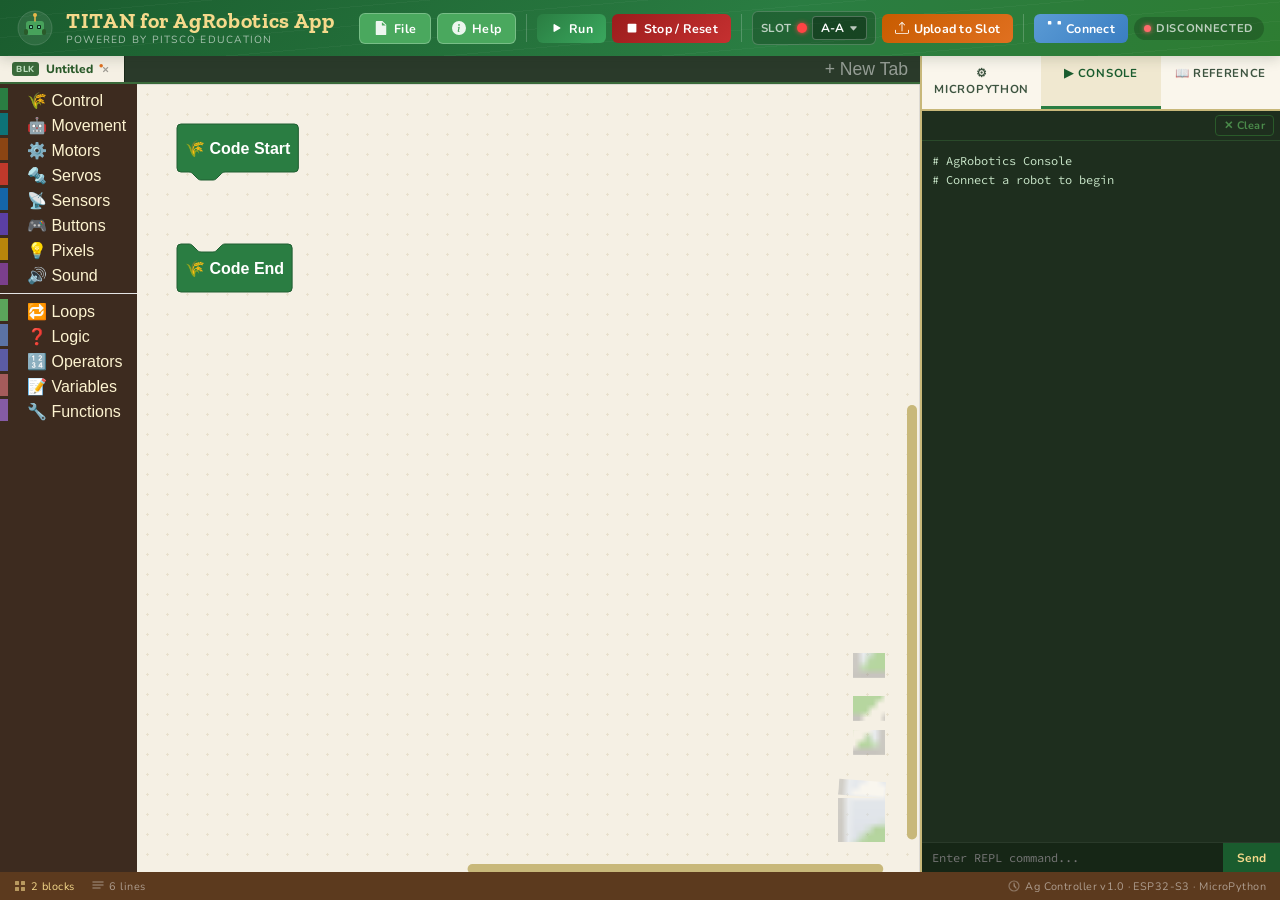
==== commit 4a36e48a: "Add files via upload" ====
--- a/index.html
+++ b/index.html
@@ -3,7 +3,7 @@
 <head>
 <meta charset="UTF-8">
 <meta name="viewport" content="width=device-width, initial-scale=1.0">
-<title>AgRobotics Programming App</title>
+<title>TITAN for AgRobotics App</title>
 
 <link rel="stylesheet" href="css/fonts.css">
 <!-- CodeMirror -->
@@ -463,7 +463,7 @@
       <rect x="26" y="20" width="4" height="6" rx="2" fill="#2a5a2a"/>
     </svg>
     <div class="logo-text">
-      <span class="logo-title">AgRobotics Programming App</span>
+      <span class="logo-title">TITAN for AgRobotics App</span>
       <span class="logo-sub">Powered by PITSCO Education</span>
     </div>
   </div>
@@ -688,7 +688,7 @@
                 <div class="ref-desc">When the controller powers on it runs the built-in launcher — no computer needed. No app or cable required to run stored programs. Navigation is two-phase:<br><br>
                   <b>Group picker phase:</b> All four pixels light up simultaneously in their group colors — Pixel A = Red, B = Green, C = Blue, D = Yellow. Each letter and color identify the same group, so color-blind students can always use the letter instead. Press <b>A, B, C,</b> or <b>D</b> to enter that group (error buzz if the group has no programs).<br><br>
                   <b>Slot selection phase:</b> Occupied slots light solid in the group's color; empty slots stay off. Press <b>A, B, C,</b> or <b>D</b> to select an occupied slot — the pixel blinks rapidly to confirm your selection. Press <b>Select</b> to run the program. Press <b>Select</b> without selecting a slot to return to the group picker.<br><br>
-                  When a program finishes (Ag End block), the launcher returns to the group picker automatically. A full slot map of all 16 slots is printed to the console at startup.</div>
+                  When a program finishes (Code End block), the launcher returns to the group picker automatically. A full slot map of all 16 slots is printed to the console at startup.</div>
               </div>
             </div>
 
@@ -726,7 +726,7 @@
               <div class="ref-block-wrap"><div class="ref-blk" style="background:#3a5a9a;font-size:.68rem;">⌨ Python Editor</div></div>
               <div class="ref-info">
                 <div class="ref-title">Python Editor Mode</div>
-                <div class="ref-desc">When creating a new tab, choose <b>Python Coding</b> to open a full MicroPython code editor with syntax highlighting, line numbers, bracket matching, and auto-indent (Dracula theme). Write code directly using <code>ag.*</code> functions — same functions that Blockly generates. File → Save Program saves a <b>.py</b> file; Load Code opens .py files back into a Python tab. Run, Upload, and the Console work identically to Blocks mode.</div>
+                <div class="ref-desc">When creating a new tab, choose <b>Python Coding</b> to open a full MicroPython code editor with syntax highlighting, line numbers, bracket matching, and auto-indent (Dracula theme). Write code directly using <code>titan.*</code> functions — same functions that Blockly generates. File → Save Program saves a <b>.py</b> file; Load Code opens .py files back into a Python tab. Run, Upload, and the Console work identically to Blocks mode.</div>
               </div>
             </div>
 
@@ -739,12 +739,12 @@
               <h3>🌾 Control</h3>
             </div>
             <div class="ref-card">
-              <div class="ref-block-wrap"><div class="ref-blk" style="background:#2a7d42">🌾 Ag Begin</div></div>
-              <div class="ref-info"><div class="ref-title">Ag Begin</div><div class="ref-desc">Initializes the Ag Controller and waits for the Select button to be pressed before continuing. Always use this as the first block in every program. The controller plays a short tone and lights up when ready.</div></div>
-            </div>
-            <div class="ref-card">
-              <div class="ref-block-wrap"><div class="ref-blk" style="background:#2a7d42">🌾 Ag End</div></div>
-              <div class="ref-info"><div class="ref-title">Ag End</div><div class="ref-desc">Stops the program cleanly — turns off motors, sound, and pixels — and returns to the launcher. Always use this as the last block in your program.</div></div>
+              <div class="ref-block-wrap"><div class="ref-blk" style="background:#2a7d42">🌾 Code Start</div></div>
+              <div class="ref-info"><div class="ref-title">Code Start</div><div class="ref-desc">Initializes the TITAN Controller and waits for the Select button to be pressed before continuing. Always use this as the first block in every program. The controller plays a short tone and lights up when ready.</div></div>
+            </div>
+            <div class="ref-card">
+              <div class="ref-block-wrap"><div class="ref-blk" style="background:#2a7d42">🌾 Code End</div></div>
+              <div class="ref-info"><div class="ref-title">Code End</div><div class="ref-desc">Stops the program cleanly — turns off motors, sound, and pixels — and returns to the launcher. Always use this as the last block in your program.</div></div>
             </div>
             <div class="ref-card">
               <div class="ref-block-wrap"><div class="ref-blk" style="background:#2a7d42">⏱ Wait (ms) <div class="ref-oval">1000</div></div></div>
@@ -1622,12 +1622,12 @@
 
 // CONTROLLER ─────────────────────────────────────────────────────────
 Blockly.Blocks['ag_begin'] = { init() {
-  this.appendDummyInput().appendField('🌾 Ag Begin');
+  this.appendDummyInput().appendField('🌾 Code Start');
   this.setNextStatement(true); this.setColour(C_CTRL);
   this.setTooltip('Initialize controller and wait for Select button press.');
 }};
 Blockly.Blocks['ag_end'] = { init() {
-  this.appendDummyInput().appendField('🌾 Ag End');
+  this.appendDummyInput().appendField('🌾 Code End');
   this.setPreviousStatement(true); this.setColour(C_CTRL);
   this.setTooltip('Stop program and restart.');
 }};
@@ -2150,7 +2150,7 @@
 //  EXAMPLES BROWSER
 // ════════════════════════════════════════════════════════════════════
 
-const EXAMPLE_CONTENT = {"01_first_move": {"py": "# ─────────────────────────────────────────────────────────────────────\n#  Example 01 — First Move\n#  Category  : Movement / 2WD\n#  Level     : Beginner\n#\n#  Your very first robot movement!\n#  The robot drives forward for 30 cm, then stops.\n#\n#  Before running:\n#    • Make sure your robot is on the floor with space ahead\n#    • Check that Left Motor = 1 and Right Motor = 2\n# ─────────────────────────────────────────────────────────────────────\nimport ag\nimport time\n\nag.Begin()\n\n# Set up the robot — tell it which motors are left and right,\n# and the size of the wheels and the distance between them\nag.setMovementMotors(1, 2)           # Left motor=1, Right motor=2\nag.setMovementWheelDiameter(80)      # Wheel diameter in mm\nag.setMovementWheelbase(185)         # Distance between wheels in mm\n\n# Set how fast the robot moves (0–100%)\nag.setMovementSpeed(50)\n\n# Drive forward 30 cm, then wait until it arrives before continuing\nag.moveForward(30, 'cm', True)\n\n# Stop the motors\nag.stopMoving()\n\nag.End()\n", "xml": "<xml xmlns=\"https://developers.google.com/blockly/xml\"><block type=\"ag_begin\"><next><block type=\"mv_robot_config_2wd\"><field name=\"LEFT\">1</field><field name=\"RIGHT\">2</field><value name=\"DIAM\"><shadow type=\"math_number\"><field name=\"NUM\">80</field></shadow></value><value name=\"WB\"><shadow type=\"math_number\"><field name=\"NUM\">185</field></shadow></value><next><block type=\"mv_set_speed\"><value name=\"SPEED\"><shadow type=\"math_number\"><field name=\"NUM\">50</field></shadow></value><next><block type=\"mv_move_for\"><field name=\"DIR\">forward</field><field name=\"UNIT\">cm</field><field name=\"WAIT\">True</field><value name=\"DIST\"><shadow type=\"math_number\"><field name=\"NUM\">30</field></shadow></value><next><block type=\"mv_stop\"><next><block type=\"ag_end\"></block></next></block></next></block></next></block></next></block></next></block></xml>"}, "02_forward_and_backward": {"py": "# ─────────────────────────────────────────────────────────────────────\n#  Example 02 — Forward and Backward\n#  Category  : Movement / 2WD\n#  Level     : Beginner\n#\n#  The robot drives forward 30 cm, pauses, then returns to its\n#  starting position by driving backward 30 cm.\n# ─────────────────────────────────────────────────────────────────────\nimport ag\nimport time\n\nag.Begin()\n\nag.setMovementMotors(1, 2)\nag.setMovementWheelDiameter(80)\nag.setMovementWheelbase(185)\nag.setMovementSpeed(50)\n\n# Drive forward\nag.moveForward(30, 'cm', True)\n\n# Short pause so you can see the robot stop\ntime.sleep(0.5)\n\n# Drive back to start\nag.moveBackward(30, 'cm', True)\n\nag.stopMoving()\n\nag.End()\n", "xml": "<xml xmlns=\"https://developers.google.com/blockly/xml\"><block type=\"ag_begin\"><next><block type=\"mv_robot_config_2wd\"><field name=\"LEFT\">1</field><field name=\"RIGHT\">2</field><value name=\"DIAM\"><shadow type=\"math_number\"><field name=\"NUM\">80</field></shadow></value><value name=\"WB\"><shadow type=\"math_number\"><field name=\"NUM\">185</field></shadow></value><next><block type=\"mv_set_speed\"><value name=\"SPEED\"><shadow type=\"math_number\"><field name=\"NUM\">50</field></shadow></value><next><block type=\"mv_move_for\"><field name=\"DIR\">forward</field><field name=\"UNIT\">cm</field><field name=\"WAIT\">True</field><value name=\"DIST\"><shadow type=\"math_number\"><field name=\"NUM\">30</field></shadow></value><next><block type=\"ag_wait\"><value name=\"SEC\"><shadow type=\"math_number\"><field name=\"NUM\">0.5</field></shadow></value><next><block type=\"mv_move_for\"><field name=\"DIR\">backward</field><field name=\"UNIT\">cm</field><field name=\"WAIT\">True</field><value name=\"DIST\"><shadow type=\"math_number\"><field name=\"NUM\">30</field></shadow></value><next><block type=\"mv_stop\"><next><block type=\"ag_end\"></block></next></block></next></block></next></block></next></block></next></block></next></block></next></block></xml>"}, "03_turns": {"py": "# ─────────────────────────────────────────────────────────────────────\n#  Example 03 — Turns\n#  Category  : Movement / 2WD\n#  Level     : Beginner\n#\n#  Shows how to turn left and right using encoder-based turns.\n#  The robot turns right 90 degrees, drives forward, then\n#  turns left 90 degrees and drives forward again.\n# ─────────────────────────────────────────────────────────────────────\nimport ag\nimport time\n\nag.Begin()\n\nag.setMovementMotors(1, 2)\nag.setMovementWheelDiameter(80)\nag.setMovementWheelbase(185)\nag.setMovementSpeed(50)\n\n# Move forward, turn right, move forward, turn left\nag.moveForward(20, 'cm', True)\nag.turnDegrees('right', 90, True)\nag.moveForward(20, 'cm', True)\nag.turnDegrees('left', 90, True)\nag.moveForward(20, 'cm', True)\n\nag.stopMoving()\n\nag.End()\n", "xml": "<xml xmlns=\"https://developers.google.com/blockly/xml\"><block type=\"ag_begin\"><next><block type=\"mv_robot_config_2wd\"><field name=\"LEFT\">1</field><field name=\"RIGHT\">2</field><value name=\"DIAM\"><shadow type=\"math_number\"><field name=\"NUM\">80</field></shadow></value><value name=\"WB\"><shadow type=\"math_number\"><field name=\"NUM\">185</field></shadow></value><next><block type=\"mv_set_speed\"><value name=\"SPEED\"><shadow type=\"math_number\"><field name=\"NUM\">50</field></shadow></value><next><block type=\"mv_move_for\"><field name=\"DIR\">forward</field><field name=\"UNIT\">cm</field><field name=\"WAIT\">True</field><value name=\"DIST\"><shadow type=\"math_number\"><field name=\"NUM\">20</field></shadow></value><next><block type=\"mv_turn\"><field name=\"DIR\">right</field><field name=\"WAIT\">True</field><value name=\"DEG\"><shadow type=\"math_number\"><field name=\"NUM\">90</field></shadow></value><next><block type=\"mv_move_for\"><field name=\"DIR\">forward</field><field name=\"UNIT\">cm</field><field name=\"WAIT\">True</field><value name=\"DIST\"><shadow type=\"math_number\"><field name=\"NUM\">20</field></shadow></value><next><block type=\"mv_turn\"><field name=\"DIR\">left</field><field name=\"WAIT\">True</field><value name=\"DEG\"><shadow type=\"math_number\"><field name=\"NUM\">90</field></shadow></value><next><block type=\"mv_move_for\"><field name=\"DIR\">forward</field><field name=\"UNIT\">cm</field><field name=\"WAIT\">True</field><value name=\"DIST\"><shadow type=\"math_number\"><field name=\"NUM\">20</field></shadow></value><next><block type=\"mv_stop\"><next><block type=\"ag_end\"></block></next></block></next></block></next></block></next></block></next></block></next></block></next></block></next></block></next></block></xml>"}, "04_square_pattern": {"py": "# ─────────────────────────────────────────────────────────────────────\n#  Example 04 — Square Pattern\n#  Category  : Movement / 2WD\n#  Level     : Beginner\n#\n#  The robot drives in a square — forward, turn right 90°,\n#  repeated 4 times. A classic first navigation challenge!\n# ─────────────────────────────────────────────────────────────────────\nimport ag\nimport time\n\nag.Begin()\n\nag.setMovementMotors(1, 2)\nag.setMovementWheelDiameter(80)\nag.setMovementWheelbase(185)\nag.setMovementSpeed(50)\n\n# Repeat 4 times to complete the square\nfor side in range(4):\n    ag.moveForward(30, 'cm', True)\n    ag.turnDegrees('right', 90, True)\n\nag.stopMoving()\n\nag.End()\n", "xml": "<xml xmlns=\"https://developers.google.com/blockly/xml\"><block type=\"ag_begin\"><next><block type=\"mv_robot_config_2wd\"><field name=\"LEFT\">1</field><field name=\"RIGHT\">2</field><value name=\"DIAM\"><shadow type=\"math_number\"><field name=\"NUM\">80</field></shadow></value><value name=\"WB\"><shadow type=\"math_number\"><field name=\"NUM\">185</field></shadow></value><next><block type=\"mv_set_speed\"><value name=\"SPEED\"><shadow type=\"math_number\"><field name=\"NUM\">50</field></shadow></value><next><block type=\"controls_repeat_ext\"><value name=\"TIMES\"><shadow type=\"math_number\"><field name=\"NUM\">4</field></shadow></value><statement name=\"DO\"><block type=\"mv_move_for\"><field name=\"DIR\">forward</field><field name=\"UNIT\">cm</field><field name=\"WAIT\">True</field><value name=\"DIST\"><shadow type=\"math_number\"><field name=\"NUM\">30</field></shadow></value><next><block type=\"mv_turn\"><field name=\"DIR\">right</field><field name=\"WAIT\">True</field><value name=\"DEG\"><shadow type=\"math_number\"><field name=\"NUM\">90</field></shadow></value></block></next></block></statement><next><block type=\"mv_stop\"><next><block type=\"ag_end\"></block></next></block></next></block></next></block></next></block></next></block></xml>"}, "05_figure_eight": {"py": "# ─────────────────────────────────────────────────────────────────────\n#  Example 05 — Figure-8\n#  Category  : Movement / 2WD\n#  Level     : Intermediate\n#\n#  The robot drives a figure-8 pattern by completing one circle\n#  to the right, then one circle to the left.\n#  Uses steering control for smooth arcing turns.\n# ─────────────────────────────────────────────────────────────────────\nimport ag\nimport time\n\nag.Begin()\n\nag.setMovementMotors(1, 2)\nag.setMovementWheelDiameter(80)\nag.setMovementWheelbase(185)\nag.setMovementSpeed(40)\n\n# First loop — steer right\nag.startMoving('forward')\nag.setSteeringControl(60)      # positive = steer right\ntime.sleep(4.5)                # adjust time to complete one loop\n\n# Second loop — steer left\nag.setSteeringControl(-60)     # negative = steer left\ntime.sleep(4.5)\n\nag.stopMoving()\n\nag.End()\n", "xml": "<xml xmlns=\"https://developers.google.com/blockly/xml\"><block type=\"ag_begin\"><next><block type=\"mv_robot_config_2wd\"><field name=\"LEFT\">1</field><field name=\"RIGHT\">2</field><value name=\"DIAM\"><shadow type=\"math_number\"><field name=\"NUM\">80</field></shadow></value><value name=\"WB\"><shadow type=\"math_number\"><field name=\"NUM\">185</field></shadow></value><next><block type=\"mv_set_speed\"><value name=\"SPEED\"><shadow type=\"math_number\"><field name=\"NUM\">40</field></shadow></value><next><block type=\"mv_start\"><field name=\"DIR\">forward</field><next><block type=\"mv_start_steer\"><value name=\"STEER\"><shadow type=\"math_number\"><field name=\"NUM\">60</field></shadow></value><next><block type=\"ag_wait\"><value name=\"SEC\"><shadow type=\"math_number\"><field name=\"NUM\">4.5</field></shadow></value><next><block type=\"mv_start_steer\"><value name=\"STEER\"><shadow type=\"math_number\"><field name=\"NUM\">-60</field></shadow></value><next><block type=\"ag_wait\"><value name=\"SEC\"><shadow type=\"math_number\"><field name=\"NUM\">4.5</field></shadow></value><next><block type=\"mv_stop\"><next><block type=\"ag_end\"></block></next></block></next></block></next></block></next></block></next></block></next></block></next></block></next></block></next></block></xml>"}, "06_spin_in_place": {"py": "# ─────────────────────────────────────────────────────────────────────\n#  Example 06 — Spin in Place\n#  Category  : Movement / 2WD\n#  Level     : Beginner\n#\n#  The robot spins a full 360 degrees in place, first right,\n#  then left. Good for testing that both motors are working\n#  and that your wheelbase measurement is accurate.\n# ─────────────────────────────────────────────────────────────────────\nimport ag\nimport time\n\nag.Begin()\n\nag.setMovementMotors(1, 2)\nag.setMovementWheelDiameter(80)\nag.setMovementWheelbase(185)\nag.setMovementSpeed(50)\n\n# Spin right 360 degrees\nag.turnDegrees('right', 360, True)\ntime.sleep(0.5)\n\n# Spin left 360 degrees back to start\nag.turnDegrees('left', 360, True)\n\nag.stopMoving()\n\nag.End()\n", "xml": "<xml xmlns=\"https://developers.google.com/blockly/xml\"><block type=\"ag_begin\"><next><block type=\"mv_robot_config_2wd\"><field name=\"LEFT\">1</field><field name=\"RIGHT\">2</field><value name=\"DIAM\"><shadow type=\"math_number\"><field name=\"NUM\">80</field></shadow></value><value name=\"WB\"><shadow type=\"math_number\"><field name=\"NUM\">185</field></shadow></value><next><block type=\"mv_set_speed\"><value name=\"SPEED\"><shadow type=\"math_number\"><field name=\"NUM\">50</field></shadow></value><next><block type=\"mv_turn\"><field name=\"DIR\">right</field><field name=\"WAIT\">True</field><value name=\"DEG\"><shadow type=\"math_number\"><field name=\"NUM\">360</field></shadow></value><next><block type=\"ag_wait\"><value name=\"SEC\"><shadow type=\"math_number\"><field name=\"NUM\">0.5</field></shadow></value><next><block type=\"mv_turn\"><field name=\"DIR\">left</field><field name=\"WAIT\">True</field><value name=\"DEG\"><shadow type=\"math_number\"><field name=\"NUM\">360</field></shadow></value><next><block type=\"mv_stop\"><next><block type=\"ag_end\"></block></next></block></next></block></next></block></next></block></next></block></next></block></next></block></xml>"}, "07_steering_control": {"py": "# ─────────────────────────────────────────────────────────────────────\n#  Example 07 — Steering Control\n#  Category  : Movement / 2WD\n#  Level     : Intermediate\n#\n#  Shows how to use the steering block to make smooth arcing turns\n#  instead of sharp pivot turns. Steering value ranges from\n#  -100 (hard left) to 0 (straight) to +100 (hard right).\n# ─────────────────────────────────────────────────────────────────────\nimport ag\nimport time\n\nag.Begin()\n\nag.setMovementMotors(1, 2)\nag.setMovementWheelDiameter(80)\nag.setMovementWheelbase(185)\nag.setMovementSpeed(50)\n\n# Drive straight\nag.startMoving('forward')\nag.setSteeringControl(0)\ntime.sleep(1.5)\n\n# Gentle right arc\nag.setSteeringControl(30)\ntime.sleep(1.5)\n\n# Straight again\nag.setSteeringControl(0)\ntime.sleep(1.5)\n\n# Gentle left arc\nag.setSteeringControl(-30)\ntime.sleep(1.5)\n\nag.stopMoving()\n\nag.End()\n", "xml": "<xml xmlns=\"https://developers.google.com/blockly/xml\"><block type=\"ag_begin\"><next><block type=\"mv_robot_config_2wd\"><field name=\"LEFT\">1</field><field name=\"RIGHT\">2</field><value name=\"DIAM\"><shadow type=\"math_number\"><field name=\"NUM\">80</field></shadow></value><value name=\"WB\"><shadow type=\"math_number\"><field name=\"NUM\">185</field></shadow></value><next><block type=\"mv_set_speed\"><value name=\"SPEED\"><shadow type=\"math_number\"><field name=\"NUM\">50</field></shadow></value><next><block type=\"mv_start\"><field name=\"DIR\">forward</field><next><block type=\"mv_start_steer\"><value name=\"STEER\"><shadow type=\"math_number\"><field name=\"NUM\">0</field></shadow></value><next><block type=\"ag_wait\"><value name=\"SEC\"><shadow type=\"math_number\"><field name=\"NUM\">1.5</field></shadow></value><next><block type=\"mv_start_steer\"><value name=\"STEER\"><shadow type=\"math_number\"><field name=\"NUM\">30</field></shadow></value><next><block type=\"ag_wait\"><value name=\"SEC\"><shadow type=\"math_number\"><field name=\"NUM\">1.5</field></shadow></value><next><block type=\"mv_start_steer\"><value name=\"STEER\"><shadow type=\"math_number\"><field name=\"NUM\">0</field></shadow></value><next><block type=\"ag_wait\"><value name=\"SEC\"><shadow type=\"math_number\"><field name=\"NUM\">1.5</field></shadow></value><next><block type=\"mv_start_steer\"><value name=\"STEER\"><shadow type=\"math_number\"><field name=\"NUM\">-30</field></shadow></value><next><block type=\"ag_wait\"><value name=\"SEC\"><shadow type=\"math_number\"><field name=\"NUM\">1.5</field></shadow></value><next><block type=\"mv_stop\"><next><block type=\"ag_end\"></block></next></block></next></block></next></block></next></block></next></block></next></block></next></block></next></block></next></block></next></block></next></block></next></block></next></block></xml>"}, "08_speed_ramp": {"py": "# ─────────────────────────────────────────────────────────────────────\n#  Example 08 — Speed Ramp\n#  Category  : Movement / 2WD\n#  Level     : Intermediate\n#\n#  The robot gradually increases speed from 20% to 80%, then\n#  ramps back down to a stop. Useful for smooth acceleration\n#  and understanding how setMovementSpeed works while moving.\n# ─────────────────────────────────────────────────────────────────────\nimport ag\nimport time\n\nag.Begin()\n\nag.setMovementMotors(1, 2)\nag.setMovementWheelDiameter(80)\nag.setMovementWheelbase(185)\n\n# Start moving slowly\nag.setMovementSpeed(20)\nag.startMoving('forward')\n\n# Ramp up speed in steps\nfor speed in range(20, 81, 10):\n    ag.setMovementSpeed(speed)\n    print('Speed:', speed, '%')\n    time.sleep(0.4)\n\n# Hold top speed briefly\ntime.sleep(1.0)\n\n# Ramp back down\nfor speed in range(80, 19, -10):\n    ag.setMovementSpeed(speed)\n    print('Speed:', speed, '%')\n    time.sleep(0.4)\n\nag.stopMoving()\n\nag.End()\n", "xml": "<xml xmlns=\"https://developers.google.com/blockly/xml\"><block type=\"ag_begin\"><next><block type=\"mv_robot_config_2wd\"><field name=\"LEFT\">1</field><field name=\"RIGHT\">2</field><value name=\"DIAM\"><shadow type=\"math_number\"><field name=\"NUM\">80</field></shadow></value><value name=\"WB\"><shadow type=\"math_number\"><field name=\"NUM\">185</field></shadow></value><next><block type=\"mv_set_speed\"><value name=\"SPEED\"><shadow type=\"math_number\"><field name=\"NUM\">20</field></shadow></value><next><block type=\"mv_start\"><field name=\"DIR\">forward</field><next><block type=\"mv_set_speed\"><value name=\"SPEED\"><shadow type=\"math_number\"><field name=\"NUM\">40</field></shadow></value><next><block type=\"ag_wait\"><value name=\"SEC\"><shadow type=\"math_number\"><field name=\"NUM\">0.6</field></shadow></value><next><block type=\"mv_set_speed\"><value name=\"SPEED\"><shadow type=\"math_number\"><field name=\"NUM\">60</field></shadow></value><next><block type=\"ag_wait\"><value name=\"SEC\"><shadow type=\"math_number\"><field name=\"NUM\">0.6</field></shadow></value><next><block type=\"mv_set_speed\"><value name=\"SPEED\"><shadow type=\"math_number\"><field name=\"NUM\">80</field></shadow></value><next><block type=\"ag_wait\"><value name=\"SEC\"><shadow type=\"math_number\"><field name=\"NUM\">1</field></shadow></value><next><block type=\"mv_set_speed\"><value name=\"SPEED\"><shadow type=\"math_number\"><field name=\"NUM\">60</field></shadow></value><next><block type=\"ag_wait\"><value name=\"SEC\"><shadow type=\"math_number\"><field name=\"NUM\">0.6</field></shadow></value><next><block type=\"mv_set_speed\"><value name=\"SPEED\"><shadow type=\"math_number\"><field name=\"NUM\">40</field></shadow></value><next><block type=\"ag_wait\"><value name=\"SEC\"><shadow type=\"math_number\"><field name=\"NUM\">0.6</field></shadow></value><next><block type=\"mv_set_speed\"><value name=\"SPEED\"><shadow type=\"math_number\"><field name=\"NUM\">20</field></shadow></value><next><block type=\"ag_wait\"><value name=\"SEC\"><shadow type=\"math_number\"><field name=\"NUM\">0.6</field></shadow></value><next><block type=\"mv_stop\"><next><block type=\"ag_end\"></block></next></block></next></block></next></block></next></block></next></block></next></block></next></block></next></block></next></block></next></block></next></block></next></block></next></block></next></block></next></block></next></block></next></block></xml>"}, "09_gyro_turns": {"py": "# ─────────────────────────────────────────────────────────────────────\n#  Example 09 — Gyro Turns\n#  Category  : Movement / 2WD\n#  Level     : Intermediate\n#  Hardware  : Grove 6-Axis IMU (SKU 105020012) on sensor port 1\n#\n#  Uses the gyro sensor for accurate turns — much more precise\n#  than encoder-based turns on slippery or dusty surfaces.\n#  Demonstrates 90°, 180°, and 360° gyro turns.\n# ─────────────────────────────────────────────────────────────────────\nimport ag\nimport time\n\nag.Begin()\n\nag.setMovementMotors(1, 2)\nag.setMovementWheelDiameter(80)\nag.setMovementWheelbase(185)\nag.setMovementSpeed(50)\n\n# 90-degree right turn using gyro\nprint('Gyro turn: 90 right')\nag.imuTurn('right', 90, 1)\ntime.sleep(0.5)\n\n# 90-degree left turn using gyro\nprint('Gyro turn: 90 left')\nag.imuTurn('left', 90, 1)\ntime.sleep(0.5)\n\n# 180-degree turn\nprint('Gyro turn: 180')\nag.imuTurn('right', 180, 1)\ntime.sleep(0.5)\n\n# Full 360-degree spin\nprint('Gyro turn: 360')\nag.imuTurn('right', 360, 1)\n\nag.End()\n", "xml": "<xml xmlns=\"https://developers.google.com/blockly/xml\"><block type=\"ag_begin\"><next><block type=\"mv_robot_config_2wd\"><field name=\"LEFT\">1</field><field name=\"RIGHT\">2</field><value name=\"DIAM\"><shadow type=\"math_number\"><field name=\"NUM\">80</field></shadow></value><value name=\"WB\"><shadow type=\"math_number\"><field name=\"NUM\">185</field></shadow></value><next><block type=\"mv_set_speed\"><value name=\"SPEED\"><shadow type=\"math_number\"><field name=\"NUM\">50</field></shadow></value><next><block type=\"mv_imu_turn\"><field name=\"DIR\">right</field><value name=\"DEG\"><shadow type=\"math_number\"><field name=\"NUM\">90</field></shadow></value><value name=\"PORT\"><shadow type=\"math_number\"><field name=\"NUM\">1</field></shadow></value><next><block type=\"ag_wait\"><value name=\"SEC\"><shadow type=\"math_number\"><field name=\"NUM\">0.5</field></shadow></value><next><block type=\"mv_imu_turn\"><field name=\"DIR\">left</field><value name=\"DEG\"><shadow type=\"math_number\"><field name=\"NUM\">90</field></shadow></value><value name=\"PORT\"><shadow type=\"math_number\"><field name=\"NUM\">1</field></shadow></value><next><block type=\"ag_wait\"><value name=\"SEC\"><shadow type=\"math_number\"><field name=\"NUM\">0.5</field></shadow></value><next><block type=\"mv_imu_turn\"><field name=\"DIR\">right</field><value name=\"DEG\"><shadow type=\"math_number\"><field name=\"NUM\">180</field></shadow></value><value name=\"PORT\"><shadow type=\"math_number\"><field name=\"NUM\">1</field></shadow></value><next><block type=\"ag_wait\"><value name=\"SEC\"><shadow type=\"math_number\"><field name=\"NUM\">0.5</field></shadow></value><next><block type=\"mv_imu_turn\"><field name=\"DIR\">right</field><value name=\"DEG\"><shadow type=\"math_number\"><field name=\"NUM\">360</field></shadow></value><value name=\"PORT\"><shadow type=\"math_number\"><field name=\"NUM\">1</field></shadow></value><next><block type=\"ag_end\"></block></next></block></next></block></next></block></next></block></next></block></next></block></next></block></next></block></next></block></next></block></xml>"}, "10_gyro_square": {"py": "# ─────────────────────────────────────────────────────────────────────\n#  Example 10 — Gyro Square Pattern\n#  Category  : Movement / 2WD\n#  Level     : Intermediate\n#  Hardware  : Grove 6-Axis IMU (SKU 105020012) on sensor port 1\n#\n#  Drives a square using gyro turns instead of encoder turns.\n#  On competition surfaces where wheels may slip, this produces\n#  a much more accurate square than Example 04.\n# ─────────────────────────────────────────────────────────────────────\nimport ag\nimport time\n\nag.Begin()\n\nag.setMovementMotors(1, 2)\nag.setMovementWheelDiameter(80)\nag.setMovementWheelbase(185)\nag.setMovementSpeed(50)\n\nfor side in range(4):\n    ag.moveForward(30, 'cm', True)\n    ag.imuTurn('right', 90, 1)\n\nag.stopMoving()\n\nag.End()\n", "xml": "<xml xmlns=\"https://developers.google.com/blockly/xml\"><block type=\"ag_begin\"><next><block type=\"mv_robot_config_2wd\"><field name=\"LEFT\">1</field><field name=\"RIGHT\">2</field><value name=\"DIAM\"><shadow type=\"math_number\"><field name=\"NUM\">80</field></shadow></value><value name=\"WB\"><shadow type=\"math_number\"><field name=\"NUM\">185</field></shadow></value><next><block type=\"mv_set_speed\"><value name=\"SPEED\"><shadow type=\"math_number\"><field name=\"NUM\">50</field></shadow></value><next><block type=\"controls_repeat_ext\"><value name=\"TIMES\"><shadow type=\"math_number\"><field name=\"NUM\">4</field></shadow></value><statement name=\"DO\"><block type=\"mv_move_for\"><field name=\"DIR\">forward</field><field name=\"UNIT\">cm</field><field name=\"WAIT\">True</field><value name=\"DIST\"><shadow type=\"math_number\"><field name=\"NUM\">30</field></shadow></value><next><block type=\"mv_imu_turn\"><field name=\"DIR\">right</field><value name=\"DEG\"><shadow type=\"math_number\"><field name=\"NUM\">90</field></shadow></value><value name=\"PORT\"><shadow type=\"math_number\"><field name=\"NUM\">1</field></shadow></value></block></next></block></statement><next><block type=\"mv_stop\"><next><block type=\"ag_end\"></block></next></block></next></block></next></block></next></block></next></block></xml>"}, "11_4wd_first_move": {"py": "# ─────────────────────────────────────────────────────────────────────\n#  Example 11 — 4WD First Move\n#  Category  : Movement / 4WD\n#  Level     : Beginner\n#\n#  Same as Example 01 but configured for a 4-wheel drive robot.\n#  All four motors run together — two on each side.\n#\n#  Default 4WD wiring:\n#    Left side  : Motors 1 and 2\n#    Right side : Motors 3 and 4\n# ─────────────────────────────────────────────────────────────────────\nimport ag\nimport time\n\nag.Begin()\n\n# 4WD config — two motors per side\nag.setMovementMotors4WD(1, 2, 3, 4)   # Left1, Left2, Right1, Right2\nag.setMovementWheelDiameter(80)\nag.setMovementWheelbase(185)\nag.setMovementSpeed(50)\n\nag.moveForward(30, 'cm', True)\nag.stopMoving()\n\nag.End()\n", "xml": "<xml xmlns=\"https://developers.google.com/blockly/xml\"><block type=\"ag_begin\"><next><block type=\"mv_robot_config_4wd\"><field name=\"LEFT1\">1</field><field name=\"LEFT2\">2</field><field name=\"RIGHT1\">3</field><field name=\"RIGHT2\">4</field><value name=\"DIAM\"><shadow type=\"math_number\"><field name=\"NUM\">80</field></shadow></value><value name=\"WB\"><shadow type=\"math_number\"><field name=\"NUM\">185</field></shadow></value><next><block type=\"mv_set_speed\"><value name=\"SPEED\"><shadow type=\"math_number\"><field name=\"NUM\">50</field></shadow></value><next><block type=\"mv_move_for\"><field name=\"DIR\">forward</field><field name=\"UNIT\">cm</field><field name=\"WAIT\">True</field><value name=\"DIST\"><shadow type=\"math_number\"><field name=\"NUM\">30</field></shadow></value><next><block type=\"mv_stop\"><next><block type=\"ag_end\"></block></next></block></next></block></next></block></next></block></next></block></xml>"}, "12_4wd_square": {"py": "# ─────────────────────────────────────────────────────────────────────\n#  Example 12 — 4WD Square Pattern\n#  Category  : Movement / 4WD\n#  Level     : Beginner\n# ─────────────────────────────────────────────────────────────────────\nimport ag\nimport time\n\nag.Begin()\n\nag.setMovementMotors4WD(1, 2, 3, 4)\nag.setMovementWheelDiameter(80)\nag.setMovementWheelbase(185)\nag.setMovementSpeed(50)\n\nfor side in range(4):\n    ag.moveForward(30, 'cm', True)\n    ag.turnDegrees('right', 90, True)\n\nag.stopMoving()\n\nag.End()\n", "xml": "<xml xmlns=\"https://developers.google.com/blockly/xml\"><block type=\"ag_begin\"><next><block type=\"mv_robot_config_4wd\"><field name=\"LEFT1\">1</field><field name=\"LEFT2\">2</field><field name=\"RIGHT1\">3</field><field name=\"RIGHT2\">4</field><value name=\"DIAM\"><shadow type=\"math_number\"><field name=\"NUM\">80</field></shadow></value><value name=\"WB\"><shadow type=\"math_number\"><field name=\"NUM\">185</field></shadow></value><next><block type=\"mv_set_speed\"><value name=\"SPEED\"><shadow type=\"math_number\"><field name=\"NUM\">50</field></shadow></value><next><block type=\"controls_repeat_ext\"><value name=\"TIMES\"><shadow type=\"math_number\"><field name=\"NUM\">4</field></shadow></value><statement name=\"DO\"><block type=\"mv_move_for\"><field name=\"DIR\">forward</field><field name=\"UNIT\">cm</field><field name=\"WAIT\">True</field><value name=\"DIST\"><shadow type=\"math_number\"><field name=\"NUM\">30</field></shadow></value><next><block type=\"mv_turn\"><field name=\"DIR\">right</field><field name=\"WAIT\">True</field><value name=\"DEG\"><shadow type=\"math_number\"><field name=\"NUM\">90</field></shadow></value></block></next></block></statement><next><block type=\"mv_stop\"><next><block type=\"ag_end\"></block></next></block></next></block></next></block></next></block></next></block></xml>"}, "13_4wd_gyro_turn": {"py": "# ─────────────────────────────────────────────────────────────────────\n#  Example 13 — 4WD Gyro Square Pattern\n#  Category  : Movement / 4WD\n#  Level     : Intermediate\n#  Hardware  : Grove 6-Axis IMU (SKU 105020012) on sensor port 1\n# ─────────────────────────────────────────────────────────────────────\nimport ag\nimport time\n\nag.Begin()\n\nag.setMovementMotors4WD(1, 2, 3, 4)\nag.setMovementWheelDiameter(80)\nag.setMovementWheelbase(185)\nag.setMovementSpeed(50)\n\nfor side in range(4):\n    ag.moveForward(30, 'cm', True)\n    ag.imuTurn('right', 90, 1)\n\nag.stopMoving()\n\nag.End()\n", "xml": "<xml xmlns=\"https://developers.google.com/blockly/xml\"><block type=\"ag_begin\"><next><block type=\"mv_robot_config_4wd\"><field name=\"LEFT1\">1</field><field name=\"LEFT2\">2</field><field name=\"RIGHT1\">3</field><field name=\"RIGHT2\">4</field><value name=\"DIAM\"><shadow type=\"math_number\"><field name=\"NUM\">80</field></shadow></value><value name=\"WB\"><shadow type=\"math_number\"><field name=\"NUM\">185</field></shadow></value><next><block type=\"mv_set_speed\"><value name=\"SPEED\"><shadow type=\"math_number\"><field name=\"NUM\">50</field></shadow></value><next><block type=\"controls_repeat_ext\"><value name=\"TIMES\"><shadow type=\"math_number\"><field name=\"NUM\">4</field></shadow></value><statement name=\"DO\"><block type=\"mv_move_for\"><field name=\"DIR\">forward</field><field name=\"UNIT\">cm</field><field name=\"WAIT\">True</field><value name=\"DIST\"><shadow type=\"math_number\"><field name=\"NUM\">30</field></shadow></value><next><block type=\"mv_imu_turn\"><field name=\"DIR\">right</field><value name=\"DEG\"><shadow type=\"math_number\"><field name=\"NUM\">90</field></shadow></value><value name=\"PORT\"><shadow type=\"math_number\"><field name=\"NUM\">1</field></shadow></value></block></next></block></statement><next><block type=\"mv_stop\"><next><block type=\"ag_end\"></block></next></block></next></block></next></block></next></block></next></block></xml>"}, "14_4wd_speed_ramp": {"py": "# ─────────────────────────────────────────────────────────────────────\n#  Example 14 — 4WD Speed Ramp\n#  Category  : Movement / 4WD\n#  Level     : Intermediate\n# ─────────────────────────────────────────────────────────────────────\nimport ag\nimport time\n\nag.Begin()\n\nag.setMovementMotors4WD(1, 2, 3, 4)\nag.setMovementWheelDiameter(80)\nag.setMovementWheelbase(185)\n\nag.setMovementSpeed(20)\nag.startMoving('forward')\n\nfor speed in range(20, 81, 10):\n    ag.setMovementSpeed(speed)\n    print('Speed:', speed, '%')\n    time.sleep(0.4)\n\ntime.sleep(1.0)\n\nfor speed in range(80, 19, -10):\n    ag.setMovementSpeed(speed)\n    print('Speed:', speed, '%')\n    time.sleep(0.4)\n\nag.stopMoving()\n\nag.End()\n", "xml": "<xml xmlns=\"https://developers.google.com/blockly/xml\"><block type=\"ag_begin\"><next><block type=\"mv_robot_config_4wd\"><field name=\"LEFT1\">1</field><field name=\"LEFT2\">2</field><field name=\"RIGHT1\">3</field><field name=\"RIGHT2\">4</field><value name=\"DIAM\"><shadow type=\"math_number\"><field name=\"NUM\">80</field></shadow></value><value name=\"WB\"><shadow type=\"math_number\"><field name=\"NUM\">185</field></shadow></value><next><block type=\"mv_set_speed\"><value name=\"SPEED\"><shadow type=\"math_number\"><field name=\"NUM\">20</field></shadow></value><next><block type=\"mv_start\"><field name=\"DIR\">forward</field><next><block type=\"mv_set_speed\"><value name=\"SPEED\"><shadow type=\"math_number\"><field name=\"NUM\">40</field></shadow></value><next><block type=\"ag_wait\"><value name=\"SEC\"><shadow type=\"math_number\"><field name=\"NUM\">0.6</field></shadow></value><next><block type=\"mv_set_speed\"><value name=\"SPEED\"><shadow type=\"math_number\"><field name=\"NUM\">80</field></shadow></value><next><block type=\"ag_wait\"><value name=\"SEC\"><shadow type=\"math_number\"><field name=\"NUM\">1</field></shadow></value><next><block type=\"mv_set_speed\"><value name=\"SPEED\"><shadow type=\"math_number\"><field name=\"NUM\">40</field></shadow></value><next><block type=\"ag_wait\"><value name=\"SEC\"><shadow type=\"math_number\"><field name=\"NUM\">0.6</field></shadow></value><next><block type=\"mv_set_speed\"><value name=\"SPEED\"><shadow type=\"math_number\"><field name=\"NUM\">20</field></shadow></value><next><block type=\"ag_wait\"><value name=\"SEC\"><shadow type=\"math_number\"><field name=\"NUM\">0.6</field></shadow></value><next><block type=\"mv_stop\"><next><block type=\"ag_end\"></block></next></block></next></block></next></block></next></block></next></block></next></block></next></block></next></block></next></block></next></block></next></block></next></block></next></block></xml>"}, "15_tof_sensor": {"py": "# ─────────────────────────────────────────────────────────────────────\n#  Example 15 — TOF Distance Sensor\n#  Category  : Sensors\n#  Level     : Beginner\n#\n#  Reads the VL53L0X time-of-flight distance sensor and prints\n#  the distance to the console every 200ms.\n#  Plug the sensor into sensor port 1.\n#  Watch the console as you move your hand closer and farther away!\n# ─────────────────────────────────────────────────────────────────────\nimport ag\nimport time\n\nag.Begin()\n\nprint('TOF Sensor — move your hand in front of the sensor')\nprint('Distance is shown in millimeters (mm)')\nprint('')\n\nwhile True:\n    distance = ag.getTOFSensor(1)\n    print('Distance:', distance, 'mm')\n    time.sleep(0.2)\n\nag.End()\n", "xml": "<xml xmlns=\"https://developers.google.com/blockly/xml\"><block type=\"ag_begin\"><next><block type=\"controls_repeat_ext\"><value name=\"TIMES\"><shadow type=\"math_number\"><field name=\"NUM\">20</field></shadow></value><statement name=\"DO\"><block type=\"ag_print\"><value name=\"VALUE\"><block type=\"ag_get_tof_sensor\"><value name=\"PORT\"><shadow type=\"math_number\"><field name=\"NUM\">1</field></shadow></value><value name=\"SAMPLES\"><shadow type=\"math_number\"><field name=\"NUM\">3</field></shadow></value></block></value><next><block type=\"ag_wait\"><value name=\"SEC\"><shadow type=\"math_number\"><field name=\"NUM\">0.2</field></shadow></value></block></next></block></statement><next><block type=\"ag_end\"></block></next></block></next></block></xml>"}, "16_ultrasonic_sensor": {"py": "# ─────────────────────────────────────────────────────────────────────\n#  Example 16 — Ultrasonic Distance Sensor\n#  Category  : Sensors\n#  Level     : Beginner\n#\n#  Reads the ultrasonic sensor and prints distance to the console.\n#  Plug the sensor into sensor port 1.\n# ─────────────────────────────────────────────────────────────────────\nimport ag\nimport time\n\nag.Begin()\n\nprint('Ultrasonic Sensor — distance in cm')\nprint('')\n\nwhile True:\n    distance = ag.getSonicSensor(1)\n    print('Distance:', distance, 'cm')\n    time.sleep(0.2)\n\nag.End()\n", "xml": "<xml xmlns=\"https://developers.google.com/blockly/xml\"><block type=\"ag_begin\"><next><block type=\"controls_repeat_ext\"><value name=\"TIMES\"><shadow type=\"math_number\"><field name=\"NUM\">20</field></shadow></value><statement name=\"DO\"><block type=\"ag_print\"><value name=\"VALUE\"><block type=\"ag_get_sonic_sensor\"><value name=\"PORT\"><shadow type=\"math_number\"><field name=\"NUM\">1</field></shadow></value></block></value><next><block type=\"ag_wait\"><value name=\"SEC\"><shadow type=\"math_number\"><field name=\"NUM\">0.2</field></shadow></value></block></next></block></statement><next><block type=\"ag_end\"></block></next></block></next></block></xml>"}, "17_line_sensor": {"py": "# ─────────────────────────────────────────────────────────────────────\n#  Example 17 — Line Sensor\n#  Category  : Sensors\n#  Level     : Beginner\n#\n#  Reads the line sensor and prints the value to the console.\n#  Returns True when a dark line is detected, False otherwise.\n#  Plug the sensor into sensor port 1.\n#  Try holding the sensor over a dark line on white paper!\n# ─────────────────────────────────────────────────────────────────────\nimport ag\nimport time\n\nag.Begin()\n\nprint('Line Sensor — True = line detected, False = no line')\nprint('')\n\nwhile True:\n    on_line = ag.getLineSensor(1)\n    print('On line:', on_line)\n    time.sleep(0.2)\n\nag.End()\n", "xml": "<xml xmlns=\"https://developers.google.com/blockly/xml\"><block type=\"ag_begin\"><next><block type=\"controls_repeat_ext\"><value name=\"TIMES\"><shadow type=\"math_number\"><field name=\"NUM\">20</field></shadow></value><statement name=\"DO\"><block type=\"ag_print\"><value name=\"VALUE\"><block type=\"ag_get_line_sensor\"><value name=\"PORT\"><shadow type=\"math_number\"><field name=\"NUM\">1</field></shadow></value></block></value><next><block type=\"ag_wait\"><value name=\"SEC\"><shadow type=\"math_number\"><field name=\"NUM\">0.2</field></shadow></value></block></next></block></statement><next><block type=\"ag_end\"></block></next></block></next></block></xml>"}, "18_color_sensor": {"py": "# ─────────────────────────────────────────────────────────────────────\n#  Example 18 — Color Sensor\n#  Category  : Sensors\n#  Level     : Beginner\n#\n#  Reads the color sensor and prints the detected color name.\n#  Plug the sensor into sensor port 1.\n#  Try holding colored cards in front of the sensor!\n# ─────────────────────────────────────────────────────────────────────\nimport ag\nimport time\n\nag.Begin()\n\nprint('Color Sensor — hold colored objects in front of the sensor')\nprint('')\n\nwhile True:\n    color = ag.getColorName(1)\n    print('Color detected:', color)\n    time.sleep(0.3)\n\nag.End()\n", "xml": "<xml xmlns=\"https://developers.google.com/blockly/xml\"><block type=\"ag_begin\"><next><block type=\"controls_repeat_ext\"><value name=\"TIMES\"><shadow type=\"math_number\"><field name=\"NUM\">20</field></shadow></value><statement name=\"DO\"><block type=\"ag_print\"><value name=\"VALUE\"><block type=\"ag_get_color_name\"><value name=\"PORT\"><shadow type=\"math_number\"><field name=\"NUM\">1</field></shadow></value></block></value><next><block type=\"ag_wait\"><value name=\"SEC\"><shadow type=\"math_number\"><field name=\"NUM\">0.3</field></shadow></value></block></next></block></statement><next><block type=\"ag_end\"></block></next></block></next></block></xml>"}, "19_encoder_values": {"py": "# ─────────────────────────────────────────────────────────────────────\n#  Example 19 — Encoder Values\n#  Category  : Sensors\n#  Level     : Beginner\n#\n#  Prints encoder counts for motors 1 and 2 to the console.\n#  Encoders measure how far each motor has turned.\n#\n#  Try this two ways:\n#    1. Let the robot drive forward and watch the counts increase\n#    2. Pick the robot up, spin each wheel by hand, and watch the\n#       encoder counts change in real time\n#\n#  Encoder counts increase as the motor turns forward,\n#  and decrease when it turns backward.\n# ─────────────────────────────────────────────────────────────────────\nimport ag\nimport time\n\nag.Begin()\n\n# Reset both encoders to zero before reading\nag.resetEncoder(1)\nag.resetEncoder(2)\n\nprint('Encoder Values — spin the wheels by hand or let the robot drive')\nprint('Motor 1 = Left,  Motor 2 = Right')\nprint('')\n\nwhile True:\n    enc1 = ag.getEncoder(1)\n    enc2 = ag.getEncoder(2)\n    print('Motor 1:', enc1, '  Motor 2:', enc2)\n    time.sleep(0.2)\n\nag.End()\n", "xml": "<xml xmlns=\"https://developers.google.com/blockly/xml\"><block type=\"ag_begin\"><next><block type=\"ag_reset_encoder\"><value name=\"MOTOR\"><shadow type=\"math_number\"><field name=\"NUM\">1</field></shadow></value><next><block type=\"ag_reset_encoder\"><value name=\"MOTOR\"><shadow type=\"math_number\"><field name=\"NUM\">2</field></shadow></value><next><block type=\"controls_repeat_ext\"><value name=\"TIMES\"><shadow type=\"math_number\"><field name=\"NUM\">20</field></shadow></value><statement name=\"DO\"><block type=\"ag_print\"><value name=\"VALUE\"><block type=\"ag_get_encoder\"><value name=\"MOTOR\"><shadow type=\"math_number\"><field name=\"NUM\">1</field></shadow></value></block></value><next><block type=\"ag_print\"><value name=\"VALUE\"><block type=\"ag_get_encoder\"><value name=\"MOTOR\"><shadow type=\"math_number\"><field name=\"NUM\">2</field></shadow></value></block></value><next><block type=\"ag_wait\"><value name=\"SEC\"><shadow type=\"math_number\"><field name=\"NUM\">0.2</field></shadow></value></block></next></block></next></block></statement><next><block type=\"ag_end\"></block></next></block></next></block></next></block></next></block></xml>"}, "20_stop_at_distance": {"py": "# ─────────────────────────────────────────────────────────────────────\n#  Example 20 — Stop at Distance\n#  Category  : Sensors + Movement\n#  Level     : Intermediate\n#\n#  The robot drives forward until the TOF sensor detects an object\n#  closer than 150mm, then stops.\n#  Great introduction to sensor-triggered movement!\n# ─────────────────────────────────────────────────────────────────────\nimport ag\nimport time\n\nag.Begin()\n\nag.setMovementMotors(1, 2)\nag.setMovementWheelDiameter(80)\nag.setMovementWheelbase(185)\nag.setMovementSpeed(40)\n\nSTOP_DISTANCE = 150   # stop when object is closer than 150mm\n\nprint('Driving forward — will stop when object detected within', STOP_DISTANCE, 'mm')\n\nag.startMoving('forward')\n\nwhile True:\n    distance = ag.getTOFSensor(1)\n    print('Distance:', distance, 'mm')\n    if distance < STOP_DISTANCE:\n        break\n    time.sleep(0.05)\n\nag.stopMoving()\nprint('Object detected — stopped!')\n\nag.End()\n", "xml": "<xml xmlns=\"https://developers.google.com/blockly/xml\"><block type=\"ag_begin\"><next><block type=\"mv_robot_config_2wd\"><field name=\"LEFT\">1</field><field name=\"RIGHT\">2</field><value name=\"DIAM\"><shadow type=\"math_number\"><field name=\"NUM\">80</field></shadow></value><value name=\"WB\"><shadow type=\"math_number\"><field name=\"NUM\">185</field></shadow></value><next><block type=\"mv_set_speed\"><value name=\"SPEED\"><shadow type=\"math_number\"><field name=\"NUM\">40</field></shadow></value><next><block type=\"mv_start\"><field name=\"DIR\">forward</field><next><block type=\"controls_repeat_ext\"><value name=\"TIMES\"><shadow type=\"math_number\"><field name=\"NUM\">50</field></shadow></value><statement name=\"DO\"><block type=\"ag_print\"><value name=\"VALUE\"><block type=\"ag_get_tof_sensor\"><value name=\"PORT\"><shadow type=\"math_number\"><field name=\"NUM\">1</field></shadow></value><value name=\"SAMPLES\"><shadow type=\"math_number\"><field name=\"NUM\">3</field></shadow></value></block></value><next><block type=\"ag_wait\"><value name=\"SEC\"><shadow type=\"math_number\"><field name=\"NUM\">0.1</field></shadow></value></block></next></block></statement><next><block type=\"mv_stop\"><next><block type=\"ag_end\"></block></next></block></next></block></next></block></next></block></next></block></next></block></xml>"}, "21_follow_line": {"py": "# ─────────────────────────────────────────────────────────────────────\n#  Example 21 — Follow Line\n#  Category  : Sensors + Movement\n#  Level     : Intermediate\n#\n#  The robot follows a dark line on a light surface.\n#  Uses one line sensor on port 1.\n#  When on the line, drive forward.\n#  When off the line, turn to find it again.\n# ─────────────────────────────────────────────────────────────────────\nimport ag\nimport time\n\nag.Begin()\n\nag.setMovementMotors(1, 2)\nag.setMovementWheelDiameter(80)\nag.setMovementWheelbase(185)\nag.setMovementSpeed(35)\n\nprint('Line follower running — place robot on a dark line')\n\nwhile True:\n    on_line = ag.getLineSensor(1)\n    if on_line:\n        # On the line — drive straight\n        ag.startMoving('forward')\n        ag.setSteeringControl(0)\n    else:\n        # Off the line — turn right to find it\n        ag.setSteeringControl(50)\n    time.sleep(0.02)\n\nag.End()\n", "xml": "<xml xmlns=\"https://developers.google.com/blockly/xml\"><block type=\"ag_begin\"><next><block type=\"mv_robot_config_2wd\"><field name=\"LEFT\">1</field><field name=\"RIGHT\">2</field><value name=\"DIAM\"><shadow type=\"math_number\"><field name=\"NUM\">80</field></shadow></value><value name=\"WB\"><shadow type=\"math_number\"><field name=\"NUM\">185</field></shadow></value><next><block type=\"mv_set_speed\"><value name=\"SPEED\"><shadow type=\"math_number\"><field name=\"NUM\">35</field></shadow></value><next><block type=\"mv_start\"><field name=\"DIR\">forward</field><next><block type=\"controls_repeat_ext\"><value name=\"TIMES\"><shadow type=\"math_number\"><field name=\"NUM\">100</field></shadow></value><statement name=\"DO\"><block type=\"ag_wait\"><value name=\"SEC\"><shadow type=\"math_number\"><field name=\"NUM\">0.02</field></shadow></value></block></statement><next><block type=\"ag_end\"></block></next></block></next></block></next></block></next></block></next></block></xml>"}, "22_color_triggered": {"py": "# ─────────────────────────────────────────────────────────────────────\n#  Example 22 — Color-Triggered Action\n#  Category  : Sensors + Movement\n#  Level     : Intermediate\n#\n#  The robot drives forward until it sees a specific color,\n#  then reacts differently depending on which color it sees.\n#  Red = stop, Green = turn right, Blue = turn left.\n# ─────────────────────────────────────────────────────────────────────\nimport ag\nimport time\n\nag.Begin()\n\nag.setMovementMotors(1, 2)\nag.setMovementWheelDiameter(80)\nag.setMovementWheelbase(185)\nag.setMovementSpeed(40)\n\nag.startMoving('forward')\nprint('Driving — watching for colors...')\n\nwhile True:\n    color = ag.getColorName(1)\n\n    if color == 'red':\n        ag.stopMoving()\n        ag.setTone(220, 0.3)\n        print('Red detected — stopping!')\n        break\n\n    elif color == 'green':\n        ag.turnDegrees('right', 90, True)\n        ag.startMoving('forward')\n        print('Green detected — turning right')\n\n    elif color == 'blue':\n        ag.turnDegrees('left', 90, True)\n        ag.startMoving('forward')\n        print('Blue detected — turning left')\n\n    time.sleep(0.1)\n\nag.End()\n", "xml": "<xml xmlns=\"https://developers.google.com/blockly/xml\"><block type=\"ag_begin\"><next><block type=\"mv_robot_config_2wd\"><field name=\"LEFT\">1</field><field name=\"RIGHT\">2</field><value name=\"DIAM\"><shadow type=\"math_number\"><field name=\"NUM\">80</field></shadow></value><value name=\"WB\"><shadow type=\"math_number\"><field name=\"NUM\">185</field></shadow></value><next><block type=\"mv_set_speed\"><value name=\"SPEED\"><shadow type=\"math_number\"><field name=\"NUM\">40</field></shadow></value><next><block type=\"mv_start\"><field name=\"DIR\">forward</field><next><block type=\"controls_repeat_ext\"><value name=\"TIMES\"><shadow type=\"math_number\"><field name=\"NUM\">50</field></shadow></value><statement name=\"DO\"><block type=\"ag_print\"><value name=\"VALUE\"><block type=\"ag_get_color_name\"><value name=\"PORT\"><shadow type=\"math_number\"><field name=\"NUM\">1</field></shadow></value></block></value><next><block type=\"ag_wait\"><value name=\"SEC\"><shadow type=\"math_number\"><field name=\"NUM\">0.1</field></shadow></value></block></next></block></statement><next><block type=\"mv_stop\"><next><block type=\"ag_end\"></block></next></block></next></block></next></block></next></block></next></block></next></block></xml>"}, "23_single_motor": {"py": "# ─────────────────────────────────────────────────────────────────────\n#  Example 23 — Single Motor Run and Stop\n#  Category  : Motors & Servos\n#  Level     : Beginner\n#\n#  Runs motor 1 at 75% speed for 2 seconds, then stops it.\n#  Use this to test individual motors and verify wiring.\n# ─────────────────────────────────────────────────────────────────────\nimport ag\nimport time\n\nag.Begin()\n\nprint('Running motor 1 at 75% for 2 seconds...')\nag.setMotorSpeed(1, 75)\ntime.sleep(2)\n\nprint('Stopping motor 1')\nag.setMotorStop(1, 'brake')\n\nag.End()\n", "xml": "<xml xmlns=\"https://developers.google.com/blockly/xml\"><block type=\"ag_begin\"><next><block type=\"ag_set_motor_speed\"><value name=\"MOTOR\"><shadow type=\"math_number\"><field name=\"NUM\">1</field></shadow></value><value name=\"SPEED\"><shadow type=\"math_number\"><field name=\"NUM\">75</field></shadow></value><next><block type=\"ag_wait\"><value name=\"SEC\"><shadow type=\"math_number\"><field name=\"NUM\">2</field></shadow></value><next><block type=\"ag_set_motor_stop\"><field name=\"MODE\">brake</field><value name=\"MOTOR\"><shadow type=\"math_number\"><field name=\"NUM\">1</field></shadow></value><next><block type=\"ag_end\"></block></next></block></next></block></next></block></next></block></xml>"}, "24_all_motors_check": {"py": "# ─────────────────────────────────────────────────────────────────────\n#  Example 24 — All Motors Check\n#  Category  : Motors & Servos\n#  Level     : Beginner\n#\n#  Runs each motor one at a time so you can verify that all four\n#  motors are connected and spinning in the right direction.\n#  Great for setup and troubleshooting!\n# ─────────────────────────────────────────────────────────────────────\nimport ag\nimport time\n\nag.Begin()\n\nfor motor in range(1, 5):\n    print('Testing motor', motor, '...')\n    ag.setMotorSpeed(motor, 60)\n    time.sleep(1.5)\n    ag.setMotorStop(motor, 'brake')\n    time.sleep(0.5)\n\nprint('All motors checked!')\n\nag.End()\n", "xml": "<xml xmlns=\"https://developers.google.com/blockly/xml\"><block type=\"ag_begin\"><next><block type=\"ag_set_motor_speed\"><value name=\"MOTOR\"><shadow type=\"math_number\"><field name=\"NUM\">1</field></shadow></value><value name=\"SPEED\"><shadow type=\"math_number\"><field name=\"NUM\">60</field></shadow></value><next><block type=\"ag_wait\"><value name=\"SEC\"><shadow type=\"math_number\"><field name=\"NUM\">1.5</field></shadow></value><next><block type=\"ag_set_motor_stop\"><field name=\"MODE\">brake</field><value name=\"MOTOR\"><shadow type=\"math_number\"><field name=\"NUM\">1</field></shadow></value><next><block type=\"ag_wait\"><value name=\"SEC\"><shadow type=\"math_number\"><field name=\"NUM\">0.5</field></shadow></value><next><block type=\"ag_set_motor_speed\"><value name=\"MOTOR\"><shadow type=\"math_number\"><field name=\"NUM\">2</field></shadow></value><value name=\"SPEED\"><shadow type=\"math_number\"><field name=\"NUM\">60</field></shadow></value><next><block type=\"ag_wait\"><value name=\"SEC\"><shadow type=\"math_number\"><field name=\"NUM\">1.5</field></shadow></value><next><block type=\"ag_set_motor_stop\"><field name=\"MODE\">brake</field><value name=\"MOTOR\"><shadow type=\"math_number\"><field name=\"NUM\">2</field></shadow></value><next><block type=\"ag_wait\"><value name=\"SEC\"><shadow type=\"math_number\"><field name=\"NUM\">0.5</field></shadow></value><next><block type=\"ag_set_motor_speed\"><value name=\"MOTOR\"><shadow type=\"math_number\"><field name=\"NUM\">3</field></shadow></value><value name=\"SPEED\"><shadow type=\"math_number\"><field name=\"NUM\">60</field></shadow></value><next><block type=\"ag_wait\"><value name=\"SEC\"><shadow type=\"math_number\"><field name=\"NUM\">1.5</field></shadow></value><next><block type=\"ag_set_motor_stop\"><field name=\"MODE\">brake</field><value name=\"MOTOR\"><shadow type=\"math_number\"><field name=\"NUM\">3</field></shadow></value><next><block type=\"ag_wait\"><value name=\"SEC\"><shadow type=\"math_number\"><field name=\"NUM\">0.5</field></shadow></value><next><block type=\"ag_set_motor_speed\"><value name=\"MOTOR\"><shadow type=\"math_number\"><field name=\"NUM\">4</field></shadow></value><value name=\"SPEED\"><shadow type=\"math_number\"><field name=\"NUM\">60</field></shadow></value><next><block type=\"ag_wait\"><value name=\"SEC\"><shadow type=\"math_number\"><field name=\"NUM\">1.5</field></shadow></value><next><block type=\"ag_set_motor_stop\"><field name=\"MODE\">brake</field><value name=\"MOTOR\"><shadow type=\"math_number\"><field name=\"NUM\">4</field></shadow></value><next><block type=\"ag_end\"></block></next></block></next></block></next></block></next></block></next></block></next></block></next></block></next></block></next></block></next></block></next></block></next></block></next></block></next></block></next></block></next></block></xml>"}, "25_servo_sweep": {"py": "# ─────────────────────────────────────────────────────────────────────\n#  Example 25 — Servo Sweep\n#  Category  : Motors & Servos\n#  Level     : Beginner\n#\n#  Sweeps a servo motor back and forth between 0 and 180 degrees.\n#  Connect a servo to servo port 1.\n# ─────────────────────────────────────────────────────────────────────\nimport ag\nimport time\n\nag.Begin()\n\nprint('Servo sweep — 0 to 180 degrees and back')\n\n# Sweep from 0 to 180 in steps of 10\nfor angle in range(0, 181, 10):\n    ag.setServoPosition(1, angle)\n    print('Servo angle:', angle)\n    time.sleep(0.05)\n\ntime.sleep(0.5)\n\n# Sweep back from 180 to 0\nfor angle in range(180, -1, -10):\n    ag.setServoPosition(1, angle)\n    print('Servo angle:', angle)\n    time.sleep(0.05)\n\nprint('Sweep complete')\n\nag.End()\n", "xml": "<xml xmlns=\"https://developers.google.com/blockly/xml\"><block type=\"ag_begin\"><next><block type=\"ag_set_servo_position\"><value name=\"SERVO\"><shadow type=\"math_number\"><field name=\"NUM\">1</field></shadow></value><value name=\"ANGLE\"><shadow type=\"math_number\"><field name=\"NUM\">0</field></shadow></value><next><block type=\"ag_wait\"><value name=\"SEC\"><shadow type=\"math_number\"><field name=\"NUM\">0.6</field></shadow></value><next><block type=\"ag_set_servo_position\"><value name=\"SERVO\"><shadow type=\"math_number\"><field name=\"NUM\">1</field></shadow></value><value name=\"ANGLE\"><shadow type=\"math_number\"><field name=\"NUM\">45</field></shadow></value><next><block type=\"ag_wait\"><value name=\"SEC\"><shadow type=\"math_number\"><field name=\"NUM\">0.6</field></shadow></value><next><block type=\"ag_set_servo_position\"><value name=\"SERVO\"><shadow type=\"math_number\"><field name=\"NUM\">1</field></shadow></value><value name=\"ANGLE\"><shadow type=\"math_number\"><field name=\"NUM\">90</field></shadow></value><next><block type=\"ag_wait\"><value name=\"SEC\"><shadow type=\"math_number\"><field name=\"NUM\">0.6</field></shadow></value><next><block type=\"ag_set_servo_position\"><value name=\"SERVO\"><shadow type=\"math_number\"><field name=\"NUM\">1</field></shadow></value><value name=\"ANGLE\"><shadow type=\"math_number\"><field name=\"NUM\">135</field></shadow></value><next><block type=\"ag_wait\"><value name=\"SEC\"><shadow type=\"math_number\"><field name=\"NUM\">0.6</field></shadow></value><next><block type=\"ag_set_servo_position\"><value name=\"SERVO\"><shadow type=\"math_number\"><field name=\"NUM\">1</field></shadow></value><value name=\"ANGLE\"><shadow type=\"math_number\"><field name=\"NUM\">180</field></shadow></value><next><block type=\"ag_wait\"><value name=\"SEC\"><shadow type=\"math_number\"><field name=\"NUM\">0.6</field></shadow></value><next><block type=\"ag_set_servo_position\"><value name=\"SERVO\"><shadow type=\"math_number\"><field name=\"NUM\">1</field></shadow></value><value name=\"ANGLE\"><shadow type=\"math_number\"><field name=\"NUM\">90</field></shadow></value><next><block type=\"ag_wait\"><value name=\"SEC\"><shadow type=\"math_number\"><field name=\"NUM\">0.6</field></shadow></value><next><block type=\"ag_set_servo_position\"><value name=\"SERVO\"><shadow type=\"math_number\"><field name=\"NUM\">1</field></shadow></value><value name=\"ANGLE\"><shadow type=\"math_number\"><field name=\"NUM\">0</field></shadow></value><next><block type=\"ag_end\"></block></next></block></next></block></next></block></next></block></next></block></next></block></next></block></next></block></next></block></next></block></next></block></next></block></next></block></next></block></xml>"}, "26_servo_with_movement": {"py": "# ─────────────────────────────────────────────────────────────────────\n#  Example 26 — Servo with Movement\n#  Category  : Motors & Servos\n#  Level     : Intermediate\n#\n#  While the robot drives forward, a servo sweeps back and forth.\n#  Shows how servos can operate independently of drive motors —\n#  useful for attachments like a sorting gate or plow.\n# ─────────────────────────────────────────────────────────────────────\nimport ag\nimport time\n\nag.Begin()\n\nag.setMovementMotors(1, 2)\nag.setMovementWheelDiameter(80)\nag.setMovementWheelbase(185)\nag.setMovementSpeed(40)\n\n# Start driving forward\nag.startMoving('forward')\n\n# Sweep servo while driving\nfor cycle in range(3):\n    ag.setServoPosition(1, 0)\n    time.sleep(0.5)\n    ag.setServoPosition(1, 90)\n    time.sleep(0.5)\n    ag.setServoPosition(1, 180)\n    time.sleep(0.5)\n    ag.setServoPosition(1, 90)\n    time.sleep(0.5)\n\nag.stopMoving()\nag.setServoPosition(1, 90)   # center servo\n\nag.End()\n", "xml": "<xml xmlns=\"https://developers.google.com/blockly/xml\"><block type=\"ag_begin\"><next><block type=\"mv_robot_config_2wd\"><field name=\"LEFT\">1</field><field name=\"RIGHT\">2</field><value name=\"DIAM\"><shadow type=\"math_number\"><field name=\"NUM\">80</field></shadow></value><value name=\"WB\"><shadow type=\"math_number\"><field name=\"NUM\">185</field></shadow></value><next><block type=\"mv_set_speed\"><value name=\"SPEED\"><shadow type=\"math_number\"><field name=\"NUM\">40</field></shadow></value><next><block type=\"mv_start\"><field name=\"DIR\">forward</field><next><block type=\"ag_set_servo_position\"><value name=\"SERVO\"><shadow type=\"math_number\"><field name=\"NUM\">1</field></shadow></value><value name=\"ANGLE\"><shadow type=\"math_number\"><field name=\"NUM\">0</field></shadow></value><next><block type=\"ag_wait\"><value name=\"SEC\"><shadow type=\"math_number\"><field name=\"NUM\">0.5</field></shadow></value><next><block type=\"ag_set_servo_position\"><value name=\"SERVO\"><shadow type=\"math_number\"><field name=\"NUM\">1</field></shadow></value><value name=\"ANGLE\"><shadow type=\"math_number\"><field name=\"NUM\">90</field></shadow></value><next><block type=\"ag_wait\"><value name=\"SEC\"><shadow type=\"math_number\"><field name=\"NUM\">0.5</field></shadow></value><next><block type=\"ag_set_servo_position\"><value name=\"SERVO\"><shadow type=\"math_number\"><field name=\"NUM\">1</field></shadow></value><value name=\"ANGLE\"><shadow type=\"math_number\"><field name=\"NUM\">180</field></shadow></value><next><block type=\"ag_wait\"><value name=\"SEC\"><shadow type=\"math_number\"><field name=\"NUM\">0.5</field></shadow></value><next><block type=\"ag_set_servo_position\"><value name=\"SERVO\"><shadow type=\"math_number\"><field name=\"NUM\">1</field></shadow></value><value name=\"ANGLE\"><shadow type=\"math_number\"><field name=\"NUM\">90</field></shadow></value><next><block type=\"ag_wait\"><value name=\"SEC\"><shadow type=\"math_number\"><field name=\"NUM\">0.5</field></shadow></value><next><block type=\"mv_stop\"><next><block type=\"ag_set_servo_position\"><value name=\"SERVO\"><shadow type=\"math_number\"><field name=\"NUM\">1</field></shadow></value><value name=\"ANGLE\"><shadow type=\"math_number\"><field name=\"NUM\">90</field></shadow></value><next><block type=\"ag_end\"></block></next></block></next></block></next></block></next></block></next></block></next></block></next></block></next></block></next></block></next></block></next></block></next></block></next></block></next></block></xml>"}, "27_button_detection": {"py": "# ─────────────────────────────────────────────────────────────────────\n#  Example 27 — Button Press Detection\n#  Category  : Buttons, Pixels & Sound\n#  Level     : Beginner\n#\n#  Prints a message to the console whenever a button is pressed.\n#  The robot has four buttons: A, B, C, and D.\n#  Watch the console and press each button to see it detected!\n# ─────────────────────────────────────────────────────────────────────\nimport ag\nimport time\n\nag.Begin()\n\nprint('Press buttons A, B, C, or D — watch the console!')\nprint('')\n\nwhile True:\n    if ag.getButtonStatus('a'):\n        print('Button A pressed!')\n    if ag.getButtonStatus('b'):\n        print('Button B pressed!')\n    if ag.getButtonStatus('c'):\n        print('Button C pressed!')\n    if ag.getButtonStatus('d'):\n        print('Button D pressed!')\n    time.sleep(0.05)\n\nag.End()\n", "xml": "<xml xmlns=\"https://developers.google.com/blockly/xml\"><block type=\"ag_begin\"><next><block type=\"ag_print\"><value name=\"VALUE\"><shadow type=\"text\"><field name=\"TEXT\">Press A B C or D and watch console</field></shadow></value><next><block type=\"controls_repeat_ext\"><value name=\"TIMES\"><shadow type=\"math_number\"><field name=\"NUM\">20</field></shadow></value><statement name=\"DO\"><block type=\"ag_wait\"><value name=\"SEC\"><shadow type=\"math_number\"><field name=\"NUM\">0.5</field></shadow></value></block></statement><next><block type=\"ag_end\"></block></next></block></next></block></next></block></xml>"}, "28_pixel_colors": {"py": "# ─────────────────────────────────────────────────────────────────────\n#  Example 28 — Pixel Colors\n#  Category  : Buttons, Pixels & Sound\n#  Level     : Beginner\n#\n#  Cycles through different colors on the four NeoPixels (A, B, C, D).\n#  Each pixel can display any RGB color you choose.\n# ─────────────────────────────────────────────────────────────────────\nimport ag\nimport time\n\nag.Begin()\n\n# Turn all pixels red\nag.setPixelColor('ABCD', '#ff0000', 30)\ntime.sleep(1)\n\n# Turn all pixels green\nag.setPixelColor('ABCD', '#00ff00', 30)\ntime.sleep(1)\n\n# Turn all pixels blue\nag.setPixelColor('ABCD', '#0000ff', 30)\ntime.sleep(1)\n\n# Each pixel a different color\nag.setPixelColor('A', '#ff0000', 30)   # Red\nag.setPixelColor('B', '#00ff00', 30)   # Green\nag.setPixelColor('C', '#0000ff', 30)   # Blue\nag.setPixelColor('D', '#ffcc00', 30)   # Yellow\ntime.sleep(2)\n\n# Turn all off\nag.setPixelOff('ABCD')\n\nag.End()\n", "xml": "<xml xmlns=\"https://developers.google.com/blockly/xml\"><block type=\"ag_begin\"><next><block type=\"ag_pixel_color\"><field name=\"PIX\">ABCD</field><value name=\"R\"><shadow type=\"math_number\"><field name=\"NUM\">255</field></shadow></value><value name=\"G\"><shadow type=\"math_number\"><field name=\"NUM\">0</field></shadow></value><value name=\"B\"><shadow type=\"math_number\"><field name=\"NUM\">0</field></shadow></value><value name=\"BRIGHTNESS\"><shadow type=\"math_number\"><field name=\"NUM\">30</field></shadow></value><next><block type=\"ag_wait\"><value name=\"SEC\"><shadow type=\"math_number\"><field name=\"NUM\">1</field></shadow></value><next><block type=\"ag_pixel_color\"><field name=\"PIX\">ABCD</field><value name=\"R\"><shadow type=\"math_number\"><field name=\"NUM\">0</field></shadow></value><value name=\"G\"><shadow type=\"math_number\"><field name=\"NUM\">200</field></shadow></value><value name=\"B\"><shadow type=\"math_number\"><field name=\"NUM\">0</field></shadow></value><value name=\"BRIGHTNESS\"><shadow type=\"math_number\"><field name=\"NUM\">30</field></shadow></value><next><block type=\"ag_wait\"><value name=\"SEC\"><shadow type=\"math_number\"><field name=\"NUM\">1</field></shadow></value><next><block type=\"ag_pixel_color\"><field name=\"PIX\">ABCD</field><value name=\"R\"><shadow type=\"math_number\"><field name=\"NUM\">0</field></shadow></value><value name=\"G\"><shadow type=\"math_number\"><field name=\"NUM\">0</field></shadow></value><value name=\"B\"><shadow type=\"math_number\"><field name=\"NUM\">255</field></shadow></value><value name=\"BRIGHTNESS\"><shadow type=\"math_number\"><field name=\"NUM\">30</field></shadow></value><next><block type=\"ag_wait\"><value name=\"SEC\"><shadow type=\"math_number\"><field name=\"NUM\">1</field></shadow></value><next><block type=\"ag_pixel_color\"><field name=\"PIX\">A</field><value name=\"R\"><shadow type=\"math_number\"><field name=\"NUM\">255</field></shadow></value><value name=\"G\"><shadow type=\"math_number\"><field name=\"NUM\">0</field></shadow></value><value name=\"B\"><shadow type=\"math_number\"><field name=\"NUM\">0</field></shadow></value><value name=\"BRIGHTNESS\"><shadow type=\"math_number\"><field name=\"NUM\">30</field></shadow></value><next><block type=\"ag_pixel_color\"><field name=\"PIX\">B</field><value name=\"R\"><shadow type=\"math_number\"><field name=\"NUM\">0</field></shadow></value><value name=\"G\"><shadow type=\"math_number\"><field name=\"NUM\">200</field></shadow></value><value name=\"B\"><shadow type=\"math_number\"><field name=\"NUM\">0</field></shadow></value><value name=\"BRIGHTNESS\"><shadow type=\"math_number\"><field name=\"NUM\">30</field></shadow></value><next><block type=\"ag_pixel_color\"><field name=\"PIX\">C</field><value name=\"R\"><shadow type=\"math_number\"><field name=\"NUM\">0</field></shadow></value><value name=\"G\"><shadow type=\"math_number\"><field name=\"NUM\">0</field></shadow></value><value name=\"B\"><shadow type=\"math_number\"><field name=\"NUM\">255</field></shadow></value><value name=\"BRIGHTNESS\"><shadow type=\"math_number\"><field name=\"NUM\">30</field></shadow></value><next><block type=\"ag_pixel_color\"><field name=\"PIX\">D</field><value name=\"R\"><shadow type=\"math_number\"><field name=\"NUM\">200</field></shadow></value><value name=\"G\"><shadow type=\"math_number\"><field name=\"NUM\">160</field></shadow></value><value name=\"B\"><shadow type=\"math_number\"><field name=\"NUM\">0</field></shadow></value><value name=\"BRIGHTNESS\"><shadow type=\"math_number\"><field name=\"NUM\">30</field></shadow></value><next><block type=\"ag_wait\"><value name=\"SEC\"><shadow type=\"math_number\"><field name=\"NUM\">2</field></shadow></value><next><block type=\"ag_pixel_off\"><field name=\"PIX\">ABCD</field><next><block type=\"ag_end\"></block></next></block></next></block></next></block></next></block></next></block></next></block></next></block></next></block></next></block></next></block></next></block></next></block></next></block></xml>"}, "29_sound_tones": {"py": "# ─────────────────────────────────────────────────────────────────────\n#  Example 29 — Sound Tones\n#  Category  : Buttons, Pixels & Sound\n#  Level     : Beginner\n#\n#  Plays a simple melody using the piezo buzzer.\n#  Each note is defined by its frequency (Hz) and duration (seconds).\n#  This plays a basic do-re-mi scale!\n# ─────────────────────────────────────────────────────────────────────\nimport ag\nimport time\n\nag.Begin()\n\n# Note frequencies for a C major scale\nnotes = [\n    (262, 0.3),   # C4  — Do\n    (294, 0.3),   # D4  — Re\n    (330, 0.3),   # E4  — Mi\n    (349, 0.3),   # F4  — Fa\n    (392, 0.3),   # G4  — Sol\n    (440, 0.3),   # A4  — La\n    (494, 0.3),   # B4  — Ti\n    (523, 0.5),   # C5  — Do (high)\n]\n\nprint('Playing do-re-mi scale...')\n\nfor freq, dur in notes:\n    ag.setTone(freq, dur)\n    time.sleep(0.05)   # brief gap between notes\n\nprint('Done!')\n\nag.End()\n", "xml": "<xml xmlns=\"https://developers.google.com/blockly/xml\"><block type=\"ag_begin\"><next><block type=\"ag_set_tone\"><value name=\"FREQ\"><shadow type=\"math_number\"><field name=\"NUM\">262</field></shadow></value><value name=\"DUR\"><shadow type=\"math_number\"><field name=\"NUM\">0.3</field></shadow></value><next><block type=\"ag_wait\"><value name=\"SEC\"><shadow type=\"math_number\"><field name=\"NUM\">0.05</field></shadow></value><next><block type=\"ag_set_tone\"><value name=\"FREQ\"><shadow type=\"math_number\"><field name=\"NUM\">294</field></shadow></value><value name=\"DUR\"><shadow type=\"math_number\"><field name=\"NUM\">0.3</field></shadow></value><next><block type=\"ag_wait\"><value name=\"SEC\"><shadow type=\"math_number\"><field name=\"NUM\">0.05</field></shadow></value><next><block type=\"ag_set_tone\"><value name=\"FREQ\"><shadow type=\"math_number\"><field name=\"NUM\">330</field></shadow></value><value name=\"DUR\"><shadow type=\"math_number\"><field name=\"NUM\">0.3</field></shadow></value><next><block type=\"ag_wait\"><value name=\"SEC\"><shadow type=\"math_number\"><field name=\"NUM\">0.05</field></shadow></value><next><block type=\"ag_set_tone\"><value name=\"FREQ\"><shadow type=\"math_number\"><field name=\"NUM\">349</field></shadow></value><value name=\"DUR\"><shadow type=\"math_number\"><field name=\"NUM\">0.3</field></shadow></value><next><block type=\"ag_wait\"><value name=\"SEC\"><shadow type=\"math_number\"><field name=\"NUM\">0.05</field></shadow></value><next><block type=\"ag_set_tone\"><value name=\"FREQ\"><shadow type=\"math_number\"><field name=\"NUM\">392</field></shadow></value><value name=\"DUR\"><shadow type=\"math_number\"><field name=\"NUM\">0.3</field></shadow></value><next><block type=\"ag_wait\"><value name=\"SEC\"><shadow type=\"math_number\"><field name=\"NUM\">0.05</field></shadow></value><next><block type=\"ag_set_tone\"><value name=\"FREQ\"><shadow type=\"math_number\"><field name=\"NUM\">440</field></shadow></value><value name=\"DUR\"><shadow type=\"math_number\"><field name=\"NUM\">0.3</field></shadow></value><next><block type=\"ag_wait\"><value name=\"SEC\"><shadow type=\"math_number\"><field name=\"NUM\">0.05</field></shadow></value><next><block type=\"ag_set_tone\"><value name=\"FREQ\"><shadow type=\"math_number\"><field name=\"NUM\">494</field></shadow></value><value name=\"DUR\"><shadow type=\"math_number\"><field name=\"NUM\">0.3</field></shadow></value><next><block type=\"ag_wait\"><value name=\"SEC\"><shadow type=\"math_number\"><field name=\"NUM\">0.05</field></shadow></value><next><block type=\"ag_set_tone\"><value name=\"FREQ\"><shadow type=\"math_number\"><field name=\"NUM\">523</field></shadow></value><value name=\"DUR\"><shadow type=\"math_number\"><field name=\"NUM\">0.5</field></shadow></value><next><block type=\"ag_sound_off\"><next><block type=\"ag_end\"></block></next></block></next></block></next></block></next></block></next></block></next></block></next></block></next></block></next></block></next></block></next></block></next></block></next></block></next></block></next></block></next></block></next></block></xml>"}, "30_buttons_pixels_sound": {"py": "# ─────────────────────────────────────────────────────────────────────\n#  Example 30 — Buttons + Pixels + Sound Together\n#  Category  : Buttons, Pixels & Sound\n#  Level     : Intermediate\n#\n#  Each button lights up a different pixel color and plays a tone.\n#  Press A, B, C, or D to see and hear the response.\n#  Press all four to exit.\n# ─────────────────────────────────────────────────────────────────────\nimport ag\nimport time\n\nag.Begin()\n\nag.setPixelOff('ABCD')\nprint('Press A, B, C, or D')\n\nwhile True:\n    if ag.getButtonStatus('a'):\n        ag.setPixelOff('ABCD')\n        ag.setPixelColor('A', '#ff0000', 50)\n        ag.setTone(440, 0.15)\n        print('A — Red')\n        time.sleep(0.3)\n\n    elif ag.getButtonStatus('b'):\n        ag.setPixelOff('ABCD')\n        ag.setPixelColor('B', '#00cc00', 50)\n        ag.setTone(550, 0.15)\n        print('B — Green')\n        time.sleep(0.3)\n\n    elif ag.getButtonStatus('c'):\n        ag.setPixelOff('ABCD')\n        ag.setPixelColor('C', '#0044ff', 50)\n        ag.setTone(660, 0.15)\n        print('C — Blue')\n        time.sleep(0.3)\n\n    elif ag.getButtonStatus('d'):\n        ag.setPixelOff('ABCD')\n        ag.setPixelColor('D', '#ccaa00', 50)\n        ag.setTone(880, 0.15)\n        print('D — Yellow')\n        time.sleep(0.3)\n\n    time.sleep(0.02)\n\nag.End()\n", "xml": "<xml xmlns=\"https://developers.google.com/blockly/xml\"><block type=\"ag_begin\"><next><block type=\"ag_pixel_color\"><field name=\"PIX\">A</field><value name=\"R\"><shadow type=\"math_number\"><field name=\"NUM\">255</field></shadow></value><value name=\"G\"><shadow type=\"math_number\"><field name=\"NUM\">0</field></shadow></value><value name=\"B\"><shadow type=\"math_number\"><field name=\"NUM\">0</field></shadow></value><value name=\"BRIGHTNESS\"><shadow type=\"math_number\"><field name=\"NUM\">50</field></shadow></value><next><block type=\"ag_set_tone\"><value name=\"FREQ\"><shadow type=\"math_number\"><field name=\"NUM\">440</field></shadow></value><value name=\"DUR\"><shadow type=\"math_number\"><field name=\"NUM\">0.15</field></shadow></value><next><block type=\"ag_wait\"><value name=\"SEC\"><shadow type=\"math_number\"><field name=\"NUM\">0.5</field></shadow></value><next><block type=\"ag_pixel_off\"><field name=\"PIX\">ABCD</field><next><block type=\"ag_pixel_color\"><field name=\"PIX\">B</field><value name=\"R\"><shadow type=\"math_number\"><field name=\"NUM\">0</field></shadow></value><value name=\"G\"><shadow type=\"math_number\"><field name=\"NUM\">200</field></shadow></value><value name=\"B\"><shadow type=\"math_number\"><field name=\"NUM\">0</field></shadow></value><value name=\"BRIGHTNESS\"><shadow type=\"math_number\"><field name=\"NUM\">50</field></shadow></value><next><block type=\"ag_set_tone\"><value name=\"FREQ\"><shadow type=\"math_number\"><field name=\"NUM\">550</field></shadow></value><value name=\"DUR\"><shadow type=\"math_number\"><field name=\"NUM\">0.15</field></shadow></value><next><block type=\"ag_wait\"><value name=\"SEC\"><shadow type=\"math_number\"><field name=\"NUM\">0.5</field></shadow></value><next><block type=\"ag_pixel_off\"><field name=\"PIX\">ABCD</field><next><block type=\"ag_pixel_color\"><field name=\"PIX\">C</field><value name=\"R\"><shadow type=\"math_number\"><field name=\"NUM\">0</field></shadow></value><value name=\"G\"><shadow type=\"math_number\"><field name=\"NUM\">0</field></shadow></value><value name=\"B\"><shadow type=\"math_number\"><field name=\"NUM\">255</field></shadow></value><value name=\"BRIGHTNESS\"><shadow type=\"math_number\"><field name=\"NUM\">50</field></shadow></value><next><block type=\"ag_set_tone\"><value name=\"FREQ\"><shadow type=\"math_number\"><field name=\"NUM\">660</field></shadow></value><value name=\"DUR\"><shadow type=\"math_number\"><field name=\"NUM\">0.15</field></shadow></value><next><block type=\"ag_wait\"><value name=\"SEC\"><shadow type=\"math_number\"><field name=\"NUM\">0.5</field></shadow></value><next><block type=\"ag_pixel_off\"><field name=\"PIX\">ABCD</field><next><block type=\"ag_pixel_color\"><field name=\"PIX\">D</field><value name=\"R\"><shadow type=\"math_number\"><field name=\"NUM\">200</field></shadow></value><value name=\"G\"><shadow type=\"math_number\"><field name=\"NUM\">160</field></shadow></value><value name=\"B\"><shadow type=\"math_number\"><field name=\"NUM\">0</field></shadow></value><value name=\"BRIGHTNESS\"><shadow type=\"math_number\"><field name=\"NUM\">50</field></shadow></value><next><block type=\"ag_set_tone\"><value name=\"FREQ\"><shadow type=\"math_number\"><field name=\"NUM\">880</field></shadow></value><value name=\"DUR\"><shadow type=\"math_number\"><field name=\"NUM\">0.15</field></shadow></value><next><block type=\"ag_wait\"><value name=\"SEC\"><shadow type=\"math_number\"><field name=\"NUM\">0.5</field></shadow></value><next><block type=\"ag_pixel_off\"><field name=\"PIX\">ABCD</field><next><block type=\"ag_end\"></block></next></block></next></block></next></block></next></block></next></block></next></block></next></block></next></block></next></block></next></block></next></block></next></block></next></block></next></block></next></block></next></block></next></block></xml>"}, "31_button_controlled_movement": {"py": "# ─────────────────────────────────────────────────────────────────────\n#  Example 31 — Button-Controlled Movement\n#  Category  : Buttons, Pixels & Sound + Movement\n#  Level     : Intermediate\n#\n#  Use the buttons to control the robot manually:\n#    A = Forward    B = Backward\n#    C = Turn Left  D = Turn Right\n#  Release all buttons to stop.\n# ─────────────────────────────────────────────────────────────────────\nimport ag\nimport time\n\nag.Begin()\n\nag.setMovementMotors(1, 2)\nag.setMovementWheelDiameter(80)\nag.setMovementWheelbase(185)\nag.setMovementSpeed(50)\n\nprint('Button control:  A=Forward  B=Backward  C=Left  D=Right')\n\nmoving = False\n\nwhile True:\n    a = ag.getButtonStatus('a')\n    b = ag.getButtonStatus('b')\n    c = ag.getButtonStatus('c')\n    d = ag.getButtonStatus('d')\n\n    if a:\n        ag.startMoving('forward')\n        ag.setPixelColor('A', '#00ff00', 30)\n        moving = True\n    elif b:\n        ag.startMoving('backward')\n        ag.setPixelColor('B', '#ffcc00', 30)\n        moving = True\n    elif c:\n        ag.startMoving('forward')\n        ag.setSteeringControl(-70)\n        ag.setPixelColor('C', '#0044ff', 30)\n        moving = True\n    elif d:\n        ag.startMoving('forward')\n        ag.setSteeringControl(70)\n        ag.setPixelColor('D', '#ff0000', 30)\n        moving = True\n    else:\n        if moving:\n            ag.stopMoving()\n            ag.setSteeringControl(0)\n            ag.setPixelOff('ABCD')\n            moving = False\n\n    time.sleep(0.02)\n\nag.End()\n", "xml": "<xml xmlns=\"https://developers.google.com/blockly/xml\"><block type=\"ag_begin\"><next><block type=\"mv_robot_config_2wd\"><field name=\"LEFT\">1</field><field name=\"RIGHT\">2</field><value name=\"DIAM\"><shadow type=\"math_number\"><field name=\"NUM\">80</field></shadow></value><value name=\"WB\"><shadow type=\"math_number\"><field name=\"NUM\">185</field></shadow></value><next><block type=\"mv_set_speed\"><value name=\"SPEED\"><shadow type=\"math_number\"><field name=\"NUM\">50</field></shadow></value><next><block type=\"ag_print\"><value name=\"VALUE\"><shadow type=\"text\"><field name=\"TEXT\">Use buttons A B C D to control robot</field></shadow></value><next><block type=\"ag_end\"></block></next></block></next></block></next></block></next></block></xml>"}, "32_startup_light_show": {"py": "# ─────────────────────────────────────────────────────────────────────\n#  Example 32 — Startup Light Show\n#  Category  : Buttons, Pixels & Sound\n#  Level     : Beginner\n#\n#  A fun startup animation — pixels chase around in a pattern\n#  while a little fanfare plays. Good for competition day!\n# ─────────────────────────────────────────────────────────────────────\nimport ag\nimport time\n\nag.Begin()\n\n# Fanfare tones\nfanfare = [(523, 0.1), (659, 0.1), (784, 0.1), (1047, 0.3)]\nfor freq, dur in fanfare:\n    ag.setTone(freq, dur)\n    time.sleep(0.02)\n\n# Chase animation — each pixel lights up in sequence\ncolors = ['#ff0000', '#00cc00', '#0044ff', '#ccaa00']\npixels = ['A', 'B', 'C', 'D']\n\nfor _ in range(3):\n    for i in range(4):\n        ag.setPixelOff('ABCD')\n        ag.setPixelColor(pixels[i], colors[i], 60)\n        time.sleep(0.12)\n\n# All on together\nfor i in range(4):\n    ag.setPixelColor(pixels[i], colors[i], 40)\ntime.sleep(1.0)\n\n# Fade out\nfor brightness in range(40, 0, -5):\n    for i in range(4):\n        ag.setPixelColor(pixels[i], colors[i], brightness)\n    time.sleep(0.08)\n\nag.setPixelOff('ABCD')\nprint('Ready!')\n\nag.End()\n", "xml": "<xml xmlns=\"https://developers.google.com/blockly/xml\"><block type=\"ag_begin\"><next><block type=\"ag_set_tone\"><value name=\"FREQ\"><shadow type=\"math_number\"><field name=\"NUM\">523</field></shadow></value><value name=\"DUR\"><shadow type=\"math_number\"><field name=\"NUM\">0.1</field></shadow></value><next><block type=\"ag_wait\"><value name=\"SEC\"><shadow type=\"math_number\"><field name=\"NUM\">0.05</field></shadow></value><next><block type=\"ag_set_tone\"><value name=\"FREQ\"><shadow type=\"math_number\"><field name=\"NUM\">659</field></shadow></value><value name=\"DUR\"><shadow type=\"math_number\"><field name=\"NUM\">0.1</field></shadow></value><next><block type=\"ag_wait\"><value name=\"SEC\"><shadow type=\"math_number\"><field name=\"NUM\">0.05</field></shadow></value><next><block type=\"ag_set_tone\"><value name=\"FREQ\"><shadow type=\"math_number\"><field name=\"NUM\">784</field></shadow></value><value name=\"DUR\"><shadow type=\"math_number\"><field name=\"NUM\">0.1</field></shadow></value><next><block type=\"ag_wait\"><value name=\"SEC\"><shadow type=\"math_number\"><field name=\"NUM\">0.05</field></shadow></value><next><block type=\"ag_set_tone\"><value name=\"FREQ\"><shadow type=\"math_number\"><field name=\"NUM\">1047</field></shadow></value><value name=\"DUR\"><shadow type=\"math_number\"><field name=\"NUM\">0.3</field></shadow></value><next><block type=\"ag_wait\"><value name=\"SEC\"><shadow type=\"math_number\"><field name=\"NUM\">0.1</field></shadow></value><next><block type=\"ag_pixel_color\"><field name=\"PIX\">A</field><value name=\"R\"><shadow type=\"math_number\"><field name=\"NUM\">255</field></shadow></value><value name=\"G\"><shadow type=\"math_number\"><field name=\"NUM\">0</field></shadow></value><value name=\"B\"><shadow type=\"math_number\"><field name=\"NUM\">0</field></shadow></value><value name=\"BRIGHTNESS\"><shadow type=\"math_number\"><field name=\"NUM\">60</field></shadow></value><next><block type=\"ag_wait\"><value name=\"SEC\"><shadow type=\"math_number\"><field name=\"NUM\">0.12</field></shadow></value><next><block type=\"ag_pixel_off\"><field name=\"PIX\">ABCD</field><next><block type=\"ag_pixel_color\"><field name=\"PIX\">B</field><value name=\"R\"><shadow type=\"math_number\"><field name=\"NUM\">0</field></shadow></value><value name=\"G\"><shadow type=\"math_number\"><field name=\"NUM\">200</field></shadow></value><value name=\"B\"><shadow type=\"math_number\"><field name=\"NUM\">0</field></shadow></value><value name=\"BRIGHTNESS\"><shadow type=\"math_number\"><field name=\"NUM\">60</field></shadow></value><next><block type=\"ag_wait\"><value name=\"SEC\"><shadow type=\"math_number\"><field name=\"NUM\">0.12</field></shadow></value><next><block type=\"ag_pixel_off\"><field name=\"PIX\">ABCD</field><next><block type=\"ag_pixel_color\"><field name=\"PIX\">C</field><value name=\"R\"><shadow type=\"math_number\"><field name=\"NUM\">0</field></shadow></value><value name=\"G\"><shadow type=\"math_number\"><field name=\"NUM\">0</field></shadow></value><value name=\"B\"><shadow type=\"math_number\"><field name=\"NUM\">255</field></shadow></value><value name=\"BRIGHTNESS\"><shadow type=\"math_number\"><field name=\"NUM\">60</field></shadow></value><next><block type=\"ag_wait\"><value name=\"SEC\"><shadow type=\"math_number\"><field name=\"NUM\">0.12</field></shadow></value><next><block type=\"ag_pixel_off\"><field name=\"PIX\">ABCD</field><next><block type=\"ag_pixel_color\"><field name=\"PIX\">D</field><value name=\"R\"><shadow type=\"math_number\"><field name=\"NUM\">200</field></shadow></value><value name=\"G\"><shadow type=\"math_number\"><field name=\"NUM\">160</field></shadow></value><value name=\"B\"><shadow type=\"math_number\"><field name=\"NUM\">0</field></shadow></value><value name=\"BRIGHTNESS\"><shadow type=\"math_number\"><field name=\"NUM\">60</field></shadow></value><next><block type=\"ag_wait\"><value name=\"SEC\"><shadow type=\"math_number\"><field name=\"NUM\">0.12</field></shadow></value><next><block type=\"ag_pixel_off\"><field name=\"PIX\">ABCD</field><next><block type=\"ag_pixel_color\"><field name=\"PIX\">A</field><value name=\"R\"><shadow type=\"math_number\"><field name=\"NUM\">255</field></shadow></value><value name=\"G\"><shadow type=\"math_number\"><field name=\"NUM\">0</field></shadow></value><value name=\"B\"><shadow type=\"math_number\"><field name=\"NUM\">0</field></shadow></value><value name=\"BRIGHTNESS\"><shadow type=\"math_number\"><field name=\"NUM\">40</field></shadow></value><next><block type=\"ag_pixel_color\"><field name=\"PIX\">B</field><value name=\"R\"><shadow type=\"math_number\"><field name=\"NUM\">0</field></shadow></value><value name=\"G\"><shadow type=\"math_number\"><field name=\"NUM\">200</field></shadow></value><value name=\"B\"><shadow type=\"math_number\"><field name=\"NUM\">0</field></shadow></value><value name=\"BRIGHTNESS\"><shadow type=\"math_number\"><field name=\"NUM\">40</field></shadow></value><next><block type=\"ag_pixel_color\"><field name=\"PIX\">C</field><value name=\"R\"><shadow type=\"math_number\"><field name=\"NUM\">0</field></shadow></value><value name=\"G\"><shadow type=\"math_number\"><field name=\"NUM\">0</field></shadow></value><value name=\"B\"><shadow type=\"math_number\"><field name=\"NUM\">255</field></shadow></value><value name=\"BRIGHTNESS\"><shadow type=\"math_number\"><field name=\"NUM\">40</field></shadow></value><next><block type=\"ag_pixel_color\"><field name=\"PIX\">D</field><value name=\"R\"><shadow type=\"math_number\"><field name=\"NUM\">200</field></shadow></value><value name=\"G\"><shadow type=\"math_number\"><field name=\"NUM\">160</field></shadow></value><value name=\"B\"><shadow type=\"math_number\"><field name=\"NUM\">0</field></shadow></value><value name=\"BRIGHTNESS\"><shadow type=\"math_number\"><field name=\"NUM\">40</field></shadow></value><next><block type=\"ag_wait\"><value name=\"SEC\"><shadow type=\"math_number\"><field name=\"NUM\">1</field></shadow></value><next><block type=\"ag_pixel_off\"><field name=\"PIX\">ABCD</field><next><block type=\"ag_end\"></block></next></block></next></block></next></block></next></block></next></block></next></block></next></block></next></block></next></block></next></block></next></block></next></block></next></block></next></block></next></block></next></block></next></block></next></block></next></block></next></block></next></block></next></block></next></block></next></block></next></block></next></block></next></block></xml>"}, "33_diagnostic_sensor_check": {"py": "# ─────────────────────────────────────────────────────────────────────\n#  Example 33 — Diagnostic: Sensor Check\n#  Category  : Diagnostics\n#  Level     : Beginner\n#\n#  Reads all sensor ports and prints values to the console.\n#  Use this on setup day to confirm each sensor is connected\n#  and returning reasonable values before your competition run.\n#\n#  Connect sensors to ports 1–5 and run this program.\n# ─────────────────────────────────────────────────────────────────────\nimport ag\nimport time\n\nag.Begin()\n\nprint('=== Sensor Diagnostic ===')\nprint('Reading all sensor ports — check each one is responding')\nprint('')\n\nwhile True:\n    print('--- Port readings ---')\n    for port in range(1, 6):\n        try:\n            tof  = ag.getTOFSensor(port)\n            print('  Port', port, '| TOF:', tof, 'mm')\n        except:\n            print('  Port', port, '| TOF: not detected')\n    print('')\n    time.sleep(1.0)\n\nag.End()\n", "xml": "<xml xmlns=\"https://developers.google.com/blockly/xml\"><block type=\"ag_begin\"><next><block type=\"controls_repeat_ext\"><value name=\"TIMES\"><shadow type=\"math_number\"><field name=\"NUM\">5</field></shadow></value><statement name=\"DO\"><block type=\"ag_print\"><value name=\"VALUE\"><block type=\"ag_get_tof_sensor\"><value name=\"PORT\"><shadow type=\"math_number\"><field name=\"NUM\">1</field></shadow></value><value name=\"SAMPLES\"><shadow type=\"math_number\"><field name=\"NUM\">3</field></shadow></value></block></value><next><block type=\"ag_print\"><value name=\"VALUE\"><block type=\"ag_get_tof_sensor\"><value name=\"PORT\"><shadow type=\"math_number\"><field name=\"NUM\">2</field></shadow></value><value name=\"SAMPLES\"><shadow type=\"math_number\"><field name=\"NUM\">3</field></shadow></value></block></value><next><block type=\"ag_wait\"><value name=\"SEC\"><shadow type=\"math_number\"><field name=\"NUM\">1</field></shadow></value></block></next></block></next></block></statement><next><block type=\"ag_end\"></block></next></block></next></block></xml>"}, "34_diagnostic_motor_check": {"py": "# ─────────────────────────────────────────────────────────────────────\n#  Example 34 — Diagnostic: Motor Check\n#  Category  : Diagnostics\n#  Level     : Beginner\n#\n#  Tests each motor one at a time and reads the encoder value\n#  so you can confirm direction and encoder counts are correct.\n#  Run this before competition to verify all motors are healthy.\n# ─────────────────────────────────────────────────────────────────────\nimport ag\nimport time\n\nag.Begin()\n\nprint('=== Motor Diagnostic ===')\nprint('Each motor will run for 1.5 seconds')\nprint('Check that it spins in the FORWARD direction')\nprint('')\n\nfor motor in range(1, 5):\n    ag.resetEncoder(motor)\n    print('Motor', motor, '— running forward...')\n    ag.setMotorSpeed(motor, 60)\n    time.sleep(1.5)\n    ag.setMotorStop(motor, 'brake')\n    enc = ag.getEncoder(motor)\n    print('  Encoder count after forward run:', enc)\n    if enc > 0:\n        print('  Direction: OK')\n    else:\n        print('  Direction: REVERSED — swap motor wires or check port')\n    print('')\n    time.sleep(0.5)\n\nprint('Motor check complete!')\n\nag.End()\n", "xml": "<xml xmlns=\"https://developers.google.com/blockly/xml\"><block type=\"ag_begin\"><next><block type=\"ag_reset_encoder\"><value name=\"MOTOR\"><shadow type=\"math_number\"><field name=\"NUM\">1</field></shadow></value><next><block type=\"ag_set_motor_speed\"><value name=\"MOTOR\"><shadow type=\"math_number\"><field name=\"NUM\">1</field></shadow></value><value name=\"SPEED\"><shadow type=\"math_number\"><field name=\"NUM\">60</field></shadow></value><next><block type=\"ag_wait\"><value name=\"SEC\"><shadow type=\"math_number\"><field name=\"NUM\">1.5</field></shadow></value><next><block type=\"ag_set_motor_stop\"><field name=\"MODE\">brake</field><value name=\"MOTOR\"><shadow type=\"math_number\"><field name=\"NUM\">1</field></shadow></value><next><block type=\"ag_print\"><value name=\"VALUE\"><block type=\"ag_get_encoder\"><value name=\"MOTOR\"><shadow type=\"math_number\"><field name=\"NUM\">1</field></shadow></value></block></value><next><block type=\"ag_wait\"><value name=\"SEC\"><shadow type=\"math_number\"><field name=\"NUM\">0.5</field></shadow></value><next><block type=\"ag_reset_encoder\"><value name=\"MOTOR\"><shadow type=\"math_number\"><field name=\"NUM\">2</field></shadow></value><next><block type=\"ag_set_motor_speed\"><value name=\"MOTOR\"><shadow type=\"math_number\"><field name=\"NUM\">2</field></shadow></value><value name=\"SPEED\"><shadow type=\"math_number\"><field name=\"NUM\">60</field></shadow></value><next><block type=\"ag_wait\"><value name=\"SEC\"><shadow type=\"math_number\"><field name=\"NUM\">1.5</field></shadow></value><next><block type=\"ag_set_motor_stop\"><field name=\"MODE\">brake</field><value name=\"MOTOR\"><shadow type=\"math_number\"><field name=\"NUM\">2</field></shadow></value><next><block type=\"ag_print\"><value name=\"VALUE\"><block type=\"ag_get_encoder\"><value name=\"MOTOR\"><shadow type=\"math_number\"><field name=\"NUM\">2</field></shadow></value></block></value><next><block type=\"ag_end\"></block></next></block></next></block></next></block></next></block></next></block></next></block></next></block></next></block></next></block></next></block></next></block></next></block></xml>"}, "35_competition_starter": {"py": "# ─────────────────────────────────────────────────────────────────────\n#  Example 35 — Competition Starter Template\n#  Category  : Templates\n#  Level     : Beginner\n#\n#  A ready-to-use starting point for your AgRobotics competition\n#  program. The robot configuration is already set up.\n#  Add your movement and sensor code below the comment.\n#\n#  Press the SELECT button to start the program.\n# ─────────────────────────────────────────────────────────────────────\nimport ag\nimport time\n\nag.Begin()\n\n# ── Robot Configuration ───────────────────────────────────────────────\nag.setMovementMotors(1, 2)        # Left motor=1, Right motor=2\nag.setMovementWheelDiameter(80)   # Wheel diameter in mm\nag.setMovementWheelbase(185)      # Distance between wheels in mm\nag.setMovementSpeed(50)           # Starting speed (0–100%)\n\n# Ready signal — green pixels and a beep\nag.setPixelColor('ABCD', '#00cc00', 30)\nag.setTone(880, 0.1)\ntime.sleep(0.3)\nag.setPixelOff('ABCD')\n\n# ── Your Competition Code Below ───────────────────────────────────────\n# Add your ag.moveForward(), ag.imuTurn(), ag.getTOFSensor() calls here\n\n\n\n# ── End ───────────────────────────────────────────────────────────────\nag.setTone(440, 0.3)   # done beep\nag.End()\n", "xml": "<xml xmlns=\"https://developers.google.com/blockly/xml\"><block type=\"ag_begin\"><next><block type=\"mv_robot_config_2wd\"><field name=\"LEFT\">1</field><field name=\"RIGHT\">2</field><value name=\"DIAM\"><shadow type=\"math_number\"><field name=\"NUM\">80</field></shadow></value><value name=\"WB\"><shadow type=\"math_number\"><field name=\"NUM\">185</field></shadow></value><next><block type=\"mv_set_speed\"><value name=\"SPEED\"><shadow type=\"math_number\"><field name=\"NUM\">50</field></shadow></value><next><block type=\"ag_pixel_color\"><field name=\"PIX\">ABCD</field><value name=\"R\"><shadow type=\"math_number\"><field name=\"NUM\">0</field></shadow></value><value name=\"G\"><shadow type=\"math_number\"><field name=\"NUM\">200</field></shadow></value><value name=\"B\"><shadow type=\"math_number\"><field name=\"NUM\">0</field></shadow></value><value name=\"BRIGHTNESS\"><shadow type=\"math_number\"><field name=\"NUM\">30</field></shadow></value><next><block type=\"ag_set_tone\"><value name=\"FREQ\"><shadow type=\"math_number\"><field name=\"NUM\">880</field></shadow></value><value name=\"DUR\"><shadow type=\"math_number\"><field name=\"NUM\">0.1</field></shadow></value><next><block type=\"ag_wait\"><value name=\"SEC\"><shadow type=\"math_number\"><field name=\"NUM\">0.3</field></shadow></value><next><block type=\"ag_pixel_off\"><field name=\"PIX\">ABCD</field><next><block type=\"ag_end\"></block></next></block></next></block></next></block></next></block></next></block></next></block></next></block></xml>"}, "36_gyro_angle_console": {"py": "# ─────────────────────────────────────────────────────────────────────\n#  Example 36 — Gyro Angle — Print to Console\n#  Category  : Sensors\n#  Level     : Beginner\n#  Hardware  : Grove 6-Axis IMU (SKU 105020012) on sensor port 1\n#\n#  Prints the accumulated gyro angle to the console every 100ms.\n#  This is the value that imuTurn() uses internally to measure\n#  how far the robot has rotated.\n#\n#  Try this:\n#    1. Run the program and watch the console\n#    2. Rotate the sensor (or robot) to the right — angle increases\n#    3. Rotate to the left — angle decreases\n#    4. Press Reset Angle any time to zero it back out\n#\n#  Positive angle = clockwise (right)\n#  Negative angle = counterclockwise (left)\n# ─────────────────────────────────────────────────────────────────────\nimport ag\nimport time\n\nag.Begin()\n\nprint('Gyro Angle Monitor')\nprint('Rotate the robot and watch the angle change')\nprint('Positive = clockwise   Negative = counterclockwise')\nprint('')\n\n# Zero the angle accumulator before reading\nag.resetIMUAngle(1)\n\nwhile True:\n    angle = ag.getIMUAngle(1)\n    print('Angle: {:.1f} degrees'.format(angle))\n    time.sleep(0.1)\n\nag.End()\n", "xml": "<xml xmlns=\"https://developers.google.com/blockly/xml\"><block type=\"ag_begin\"><next><block type=\"mv_imu_reset_angle\"><value name=\"PORT\"><shadow type=\"math_number\"><field name=\"NUM\">1</field></shadow></value><next><block type=\"controls_repeat_ext\"><value name=\"TIMES\"><shadow type=\"math_number\"><field name=\"NUM\">30</field></shadow></value><statement name=\"DO\"><block type=\"ag_print\"><value name=\"VALUE\"><block type=\"mv_imu_get_angle\"><value name=\"PORT\"><shadow type=\"math_number\"><field name=\"NUM\">1</field></shadow></value></block></value><next><block type=\"ag_wait\"><value name=\"SEC\"><shadow type=\"math_number\"><field name=\"NUM\">0.1</field></shadow></value></block></next></block></statement><next><block type=\"ag_end\"></block></next></block></next></block></next></block></xml>"}, "37_gyro_rate_console": {"py": "# ─────────────────────────────────────────────────────────────────────\n#  Example 37 — Gyro Turn Rate — Print to Console\n#  Category  : Sensors\n#  Level     : Intermediate\n#  Hardware  : Grove 6-Axis IMU (SKU 105020012) on sensor port 1\n#\n#  Calculates and prints how fast the robot is turning in\n#  degrees per second by measuring how much the angle changes\n#  between readings.\n#\n#  Understanding rate vs angle:\n#    Angle = total degrees rotated since reset (where am I pointing?)\n#    Rate  = how fast I am rotating right now (deg/s)\n#\n#  Try this:\n#    • Sit still — rate near zero, angle unchanged\n#    • Spin slowly — small rate, angle grows slowly\n#    • Spin fast — large rate, angle grows quickly\n# ─────────────────────────────────────────────────────────────────────\nimport ag\nimport time\n\nag.Begin()\n\nprint('Gyro Turn Rate Monitor')\nprint('Angle = total degrees rotated since reset')\nprint('Rate  = how fast rotating right now (deg/s)')\nprint('')\n\nag.resetIMUAngle(1)\n\nprev_angle = 0.0\nprev_time  = time.ticks_ms()\n\nwhile True:\n    angle     = ag.getIMUAngle(1)\n    now       = time.ticks_ms()\n    elapsed_s = time.ticks_diff(now, prev_time) / 1000.0\n\n    if elapsed_s > 0:\n        rate = (angle - prev_angle) / elapsed_s\n    else:\n        rate = 0.0\n\n    print('Angle: {:6.1f} deg   Rate: {:7.1f} deg/s'.format(angle, rate))\n\n    prev_angle = angle\n    prev_time  = now\n    time.sleep(0.1)\n\nag.End()\n", "xml": "<xml xmlns=\"https://developers.google.com/blockly/xml\"><block type=\"ag_begin\"><next><block type=\"mv_imu_reset_angle\"><value name=\"PORT\"><shadow type=\"math_number\"><field name=\"NUM\">1</field></shadow></value><next><block type=\"controls_repeat_ext\"><value name=\"TIMES\"><shadow type=\"math_number\"><field name=\"NUM\">50</field></shadow></value><statement name=\"DO\"><block type=\"ag_print\"><value name=\"VALUE\"><block type=\"mv_imu_get_angle\"><value name=\"PORT\"><shadow type=\"math_number\"><field name=\"NUM\">1</field></shadow></value></block></value><next><block type=\"ag_wait\"><value name=\"SEC\"><shadow type=\"math_number\"><field name=\"NUM\">0.1</field></shadow></value></block></next></block></statement><next><block type=\"ag_end\"></block></next></block></next></block></next></block></xml>"}, "38_temp_humidity_sensor": {"py": "# ─────────────────────────────────────────────────────────────────────\n#  Example 38 — Temperature & Humidity Sensor\n#  Category  : Sensors\n#  Level     : Beginner\n#  Hardware  : DHT11 Temperature & Humidity Sensor on sensor port 1\n#\n#  Reads temperature and humidity from the DHT11 sensor and\n#  prints both values to the console every 2 seconds.\n#\n#  Note: The DHT11 updates its reading about once per second.\n#  Reading faster than that returns the same cached value.\n#\n#  Temperature is shown in both Celsius and Fahrenheit.\n#  Humidity is shown as a percentage (0–100%).\n# ─────────────────────────────────────────────────────────────────────\nimport ag\nimport time\n\nag.Begin()\n\nprint('Temperature & Humidity Sensor (DHT11)')\nprint('Plug sensor into sensor port 1')\nprint('')\n\nwhile True:\n    temp_c = ag.getTHSensor(1, 'temp', 'c')\n    temp_f = ag.getTHSensor(1, 'temp', 'f')\n    humid  = ag.getTHSensor(1, 'humid')\n\n    print('Temperature: {}°C  /  {}°F'.format(temp_c, temp_f))\n    print('Humidity   : {}%'.format(humid))\n    print('')\n\n    time.sleep(2.0)   # DHT11 needs ~1s between readings; 2s gives comfortable margin\n\nag.End()\n", "xml": "<xml xmlns=\"https://developers.google.com/blockly/xml\"><block type=\"ag_begin\"><next><block type=\"controls_repeat_ext\"><value name=\"TIMES\"><shadow type=\"math_number\"><field name=\"NUM\">10</field></shadow></value><statement name=\"DO\"><block type=\"ag_print\"><value name=\"VALUE\"><block type=\"ag_get_th_sensor\"><field name=\"MEASURE\">temp</field><field name=\"UNIT\">c</field><value name=\"PORT\"><shadow type=\"math_number\"><field name=\"NUM\">1</field></shadow></value></block></value><next><block type=\"ag_print\"><value name=\"VALUE\"><block type=\"ag_get_th_sensor\"><field name=\"MEASURE\">humid</field><field name=\"UNIT\">c</field><value name=\"PORT\"><shadow type=\"math_number\"><field name=\"NUM\">1</field></shadow></value></block></value><next><block type=\"ag_wait\"><value name=\"SEC\"><shadow type=\"math_number\"><field name=\"NUM\">2</field></shadow></value></block></next></block></next></block></statement><next><block type=\"ag_end\"></block></next></block></next></block></xml>"}}
+const EXAMPLE_CONTENT = {"01_first_move": {"py": "# ─────────────────────────────────────────────────────────────────────\n#  Example 01 — First Move\n#  Category  : Movement / 2WD\n#  Level     : Beginner\n#\n#  Your very first robot movement!\n#  The robot drives forward for 30 cm, then stops.\n#\n#  Before running:\n#    • Make sure your robot is on the floor with space ahead\n#    • Check that Left Motor = 1 and Right Motor = 2\n# ─────────────────────────────────────────────────────────────────────\nimport titan\nimport time\n\ntitan.Begin()\n\n# Set up the robot — tell it which motors are left and right,\n# and the size of the wheels and the distance between them\ntitan.setMovementMotors(1, 2)           # Left motor=1, Right motor=2\ntitan.setMovementWheelDiameter(80)      # Wheel diameter in mm\ntitan.setMovementWheelbase(185)         # Distance between wheels in mm\n\n# Set how fast the robot moves (0–100%)\ntitan.setMovementSpeed(50)\n\n# Drive forward 30 cm, then wait until it arrives before continuing\ntitan.moveForward(30, 'cm', True)\n\n# Stop the motors\ntitan.stopMoving()\n\ntitan.End()\n", "xml": "<xml xmlns=\"https://developers.google.com/blockly/xml\"><block type=\"ag_begin\"><next><block type=\"mv_robot_config_2wd\"><field name=\"LEFT\">1</field><field name=\"RIGHT\">2</field><value name=\"DIAM\"><shadow type=\"math_number\"><field name=\"NUM\">80</field></shadow></value><value name=\"WB\"><shadow type=\"math_number\"><field name=\"NUM\">185</field></shadow></value><next><block type=\"mv_set_speed\"><value name=\"SPEED\"><shadow type=\"math_number\"><field name=\"NUM\">50</field></shadow></value><next><block type=\"mv_move_for\"><field name=\"DIR\">forward</field><field name=\"UNIT\">cm</field><field name=\"WAIT\">True</field><value name=\"DIST\"><shadow type=\"math_number\"><field name=\"NUM\">30</field></shadow></value><next><block type=\"mv_stop\"><next><block type=\"ag_end\"></block></next></block></next></block></next></block></next></block></next></block></xml>"}, "02_forward_and_backward": {"py": "# ─────────────────────────────────────────────────────────────────────\n#  Example 02 — Forward and Backward\n#  Category  : Movement / 2WD\n#  Level     : Beginner\n#\n#  The robot drives forward 30 cm, pauses, then returns to its\n#  starting position by driving backward 30 cm.\n# ─────────────────────────────────────────────────────────────────────\nimport titan\nimport time\n\ntitan.Begin()\n\ntitan.setMovementMotors(1, 2)\ntitan.setMovementWheelDiameter(80)\ntitan.setMovementWheelbase(185)\ntitan.setMovementSpeed(50)\n\n# Drive forward\ntitan.moveForward(30, 'cm', True)\n\n# Short pause so you can see the robot stop\ntime.sleep(0.5)\n\n# Drive back to start\ntitan.moveBackward(30, 'cm', True)\n\ntitan.stopMoving()\n\ntitan.End()\n", "xml": "<xml xmlns=\"https://developers.google.com/blockly/xml\"><block type=\"ag_begin\"><next><block type=\"mv_robot_config_2wd\"><field name=\"LEFT\">1</field><field name=\"RIGHT\">2</field><value name=\"DIAM\"><shadow type=\"math_number\"><field name=\"NUM\">80</field></shadow></value><value name=\"WB\"><shadow type=\"math_number\"><field name=\"NUM\">185</field></shadow></value><next><block type=\"mv_set_speed\"><value name=\"SPEED\"><shadow type=\"math_number\"><field name=\"NUM\">50</field></shadow></value><next><block type=\"mv_move_for\"><field name=\"DIR\">forward</field><field name=\"UNIT\">cm</field><field name=\"WAIT\">True</field><value name=\"DIST\"><shadow type=\"math_number\"><field name=\"NUM\">30</field></shadow></value><next><block type=\"ag_wait\"><value name=\"SEC\"><shadow type=\"math_number\"><field name=\"NUM\">0.5</field></shadow></value><next><block type=\"mv_move_for\"><field name=\"DIR\">backward</field><field name=\"UNIT\">cm</field><field name=\"WAIT\">True</field><value name=\"DIST\"><shadow type=\"math_number\"><field name=\"NUM\">30</field></shadow></value><next><block type=\"mv_stop\"><next><block type=\"ag_end\"></block></next></block></next></block></next></block></next></block></next></block></next></block></next></block></xml>"}, "03_turns": {"py": "# ─────────────────────────────────────────────────────────────────────\n#  Example 03 — Turns\n#  Category  : Movement / 2WD\n#  Level     : Beginner\n#\n#  Shows how to turn left and right using encoder-based turns.\n#  The robot turns right 90 degrees, drives forward, then\n#  turns left 90 degrees and drives forward again.\n# ─────────────────────────────────────────────────────────────────────\nimport titan\nimport time\n\ntitan.Begin()\n\ntitan.setMovementMotors(1, 2)\ntitan.setMovementWheelDiameter(80)\ntitan.setMovementWheelbase(185)\ntitan.setMovementSpeed(50)\n\n# Move forward, turn right, move forward, turn left\ntitan.moveForward(20, 'cm', True)\ntitan.turnDegrees('right', 90, True)\ntitan.moveForward(20, 'cm', True)\ntitan.turnDegrees('left', 90, True)\ntitan.moveForward(20, 'cm', True)\n\ntitan.stopMoving()\n\ntitan.End()\n", "xml": "<xml xmlns=\"https://developers.google.com/blockly/xml\"><block type=\"ag_begin\"><next><block type=\"mv_robot_config_2wd\"><field name=\"LEFT\">1</field><field name=\"RIGHT\">2</field><value name=\"DIAM\"><shadow type=\"math_number\"><field name=\"NUM\">80</field></shadow></value><value name=\"WB\"><shadow type=\"math_number\"><field name=\"NUM\">185</field></shadow></value><next><block type=\"mv_set_speed\"><value name=\"SPEED\"><shadow type=\"math_number\"><field name=\"NUM\">50</field></shadow></value><next><block type=\"mv_move_for\"><field name=\"DIR\">forward</field><field name=\"UNIT\">cm</field><field name=\"WAIT\">True</field><value name=\"DIST\"><shadow type=\"math_number\"><field name=\"NUM\">20</field></shadow></value><next><block type=\"mv_turn\"><field name=\"DIR\">right</field><field name=\"WAIT\">True</field><value name=\"DEG\"><shadow type=\"math_number\"><field name=\"NUM\">90</field></shadow></value><next><block type=\"mv_move_for\"><field name=\"DIR\">forward</field><field name=\"UNIT\">cm</field><field name=\"WAIT\">True</field><value name=\"DIST\"><shadow type=\"math_number\"><field name=\"NUM\">20</field></shadow></value><next><block type=\"mv_turn\"><field name=\"DIR\">left</field><field name=\"WAIT\">True</field><value name=\"DEG\"><shadow type=\"math_number\"><field name=\"NUM\">90</field></shadow></value><next><block type=\"mv_move_for\"><field name=\"DIR\">forward</field><field name=\"UNIT\">cm</field><field name=\"WAIT\">True</field><value name=\"DIST\"><shadow type=\"math_number\"><field name=\"NUM\">20</field></shadow></value><next><block type=\"mv_stop\"><next><block type=\"ag_end\"></block></next></block></next></block></next></block></next></block></next></block></next></block></next></block></next></block></next></block></xml>"}, "04_square_pattern": {"py": "# ─────────────────────────────────────────────────────────────────────\n#  Example 04 — Square Pattern\n#  Category  : Movement / 2WD\n#  Level     : Beginner\n#\n#  The robot drives in a square — forward, turn right 90°,\n#  repeated 4 times. A classic first navigation challenge!\n# ─────────────────────────────────────────────────────────────────────\nimport titan\nimport time\n\ntitan.Begin()\n\ntitan.setMovementMotors(1, 2)\ntitan.setMovementWheelDiameter(80)\ntitan.setMovementWheelbase(185)\ntitan.setMovementSpeed(50)\n\n# Repeat 4 times to complete the square\nfor side in range(4):\n    titan.moveForward(30, 'cm', True)\n    titan.turnDegrees('right', 90, True)\n\ntitan.stopMoving()\n\ntitan.End()\n", "xml": "<xml xmlns=\"https://developers.google.com/blockly/xml\"><block type=\"ag_begin\"><next><block type=\"mv_robot_config_2wd\"><field name=\"LEFT\">1</field><field name=\"RIGHT\">2</field><value name=\"DIAM\"><shadow type=\"math_number\"><field name=\"NUM\">80</field></shadow></value><value name=\"WB\"><shadow type=\"math_number\"><field name=\"NUM\">185</field></shadow></value><next><block type=\"mv_set_speed\"><value name=\"SPEED\"><shadow type=\"math_number\"><field name=\"NUM\">50</field></shadow></value><next><block type=\"controls_repeat_ext\"><value name=\"TIMES\"><shadow type=\"math_number\"><field name=\"NUM\">4</field></shadow></value><statement name=\"DO\"><block type=\"mv_move_for\"><field name=\"DIR\">forward</field><field name=\"UNIT\">cm</field><field name=\"WAIT\">True</field><value name=\"DIST\"><shadow type=\"math_number\"><field name=\"NUM\">30</field></shadow></value><next><block type=\"mv_turn\"><field name=\"DIR\">right</field><field name=\"WAIT\">True</field><value name=\"DEG\"><shadow type=\"math_number\"><field name=\"NUM\">90</field></shadow></value></block></next></block></statement><next><block type=\"mv_stop\"><next><block type=\"ag_end\"></block></next></block></next></block></next></block></next></block></next></block></xml>"}, "05_figure_eight": {"py": "# ─────────────────────────────────────────────────────────────────────\n#  Example 05 — Figure-8\n#  Category  : Movement / 2WD\n#  Level     : Intermediate\n#\n#  The robot drives a figure-8 pattern by completing one circle\n#  to the right, then one circle to the left.\n#  Uses steering control for smooth arcing turns.\n# ─────────────────────────────────────────────────────────────────────\nimport titan\nimport time\n\ntitan.Begin()\n\ntitan.setMovementMotors(1, 2)\ntitan.setMovementWheelDiameter(80)\ntitan.setMovementWheelbase(185)\ntitan.setMovementSpeed(40)\n\n# First loop — steer right\ntitan.startMoving('forward')\ntitan.setSteeringControl(60)      # positive = steer right\ntime.sleep(4.5)                # adjust time to complete one loop\n\n# Second loop — steer left\ntitan.setSteeringControl(-60)     # negative = steer left\ntime.sleep(4.5)\n\ntitan.stopMoving()\n\ntitan.End()\n", "xml": "<xml xmlns=\"https://developers.google.com/blockly/xml\"><block type=\"ag_begin\"><next><block type=\"mv_robot_config_2wd\"><field name=\"LEFT\">1</field><field name=\"RIGHT\">2</field><value name=\"DIAM\"><shadow type=\"math_number\"><field name=\"NUM\">80</field></shadow></value><value name=\"WB\"><shadow type=\"math_number\"><field name=\"NUM\">185</field></shadow></value><next><block type=\"mv_set_speed\"><value name=\"SPEED\"><shadow type=\"math_number\"><field name=\"NUM\">40</field></shadow></value><next><block type=\"mv_start\"><field name=\"DIR\">forward</field><next><block type=\"mv_start_steer\"><value name=\"STEER\"><shadow type=\"math_number\"><field name=\"NUM\">60</field></shadow></value><next><block type=\"ag_wait\"><value name=\"SEC\"><shadow type=\"math_number\"><field name=\"NUM\">4.5</field></shadow></value><next><block type=\"mv_start_steer\"><value name=\"STEER\"><shadow type=\"math_number\"><field name=\"NUM\">-60</field></shadow></value><next><block type=\"ag_wait\"><value name=\"SEC\"><shadow type=\"math_number\"><field name=\"NUM\">4.5</field></shadow></value><next><block type=\"mv_stop\"><next><block type=\"ag_end\"></block></next></block></next></block></next></block></next></block></next></block></next></block></next></block></next></block></next></block></xml>"}, "06_spin_in_place": {"py": "# ─────────────────────────────────────────────────────────────────────\n#  Example 06 — Spin in Place\n#  Category  : Movement / 2WD\n#  Level     : Beginner\n#\n#  The robot spins a full 360 degrees in place, first right,\n#  then left. Good for testing that both motors are working\n#  and that your wheelbase measurement is accurate.\n# ─────────────────────────────────────────────────────────────────────\nimport titan\nimport time\n\ntitan.Begin()\n\ntitan.setMovementMotors(1, 2)\ntitan.setMovementWheelDiameter(80)\ntitan.setMovementWheelbase(185)\ntitan.setMovementSpeed(50)\n\n# Spin right 360 degrees\ntitan.turnDegrees('right', 360, True)\ntime.sleep(0.5)\n\n# Spin left 360 degrees back to start\ntitan.turnDegrees('left', 360, True)\n\ntitan.stopMoving()\n\ntitan.End()\n", "xml": "<xml xmlns=\"https://developers.google.com/blockly/xml\"><block type=\"ag_begin\"><next><block type=\"mv_robot_config_2wd\"><field name=\"LEFT\">1</field><field name=\"RIGHT\">2</field><value name=\"DIAM\"><shadow type=\"math_number\"><field name=\"NUM\">80</field></shadow></value><value name=\"WB\"><shadow type=\"math_number\"><field name=\"NUM\">185</field></shadow></value><next><block type=\"mv_set_speed\"><value name=\"SPEED\"><shadow type=\"math_number\"><field name=\"NUM\">50</field></shadow></value><next><block type=\"mv_turn\"><field name=\"DIR\">right</field><field name=\"WAIT\">True</field><value name=\"DEG\"><shadow type=\"math_number\"><field name=\"NUM\">360</field></shadow></value><next><block type=\"ag_wait\"><value name=\"SEC\"><shadow type=\"math_number\"><field name=\"NUM\">0.5</field></shadow></value><next><block type=\"mv_turn\"><field name=\"DIR\">left</field><field name=\"WAIT\">True</field><value name=\"DEG\"><shadow type=\"math_number\"><field name=\"NUM\">360</field></shadow></value><next><block type=\"mv_stop\"><next><block type=\"ag_end\"></block></next></block></next></block></next></block></next></block></next></block></next></block></next></block></xml>"}, "07_steering_control": {"py": "# ─────────────────────────────────────────────────────────────────────\n#  Example 07 — Steering Control\n#  Category  : Movement / 2WD\n#  Level     : Intermediate\n#\n#  Shows how to use the steering block to make smooth arcing turns\n#  instead of sharp pivot turns. Steering value ranges from\n#  -100 (hard left) to 0 (straight) to +100 (hard right).\n# ─────────────────────────────────────────────────────────────────────\nimport titan\nimport time\n\ntitan.Begin()\n\ntitan.setMovementMotors(1, 2)\ntitan.setMovementWheelDiameter(80)\ntitan.setMovementWheelbase(185)\ntitan.setMovementSpeed(50)\n\n# Drive straight\ntitan.startMoving('forward')\ntitan.setSteeringControl(0)\ntime.sleep(1.5)\n\n# Gentle right arc\ntitan.setSteeringControl(30)\ntime.sleep(1.5)\n\n# Straight again\ntitan.setSteeringControl(0)\ntime.sleep(1.5)\n\n# Gentle left arc\ntitan.setSteeringControl(-30)\ntime.sleep(1.5)\n\ntitan.stopMoving()\n\ntitan.End()\n", "xml": "<xml xmlns=\"https://developers.google.com/blockly/xml\"><block type=\"ag_begin\"><next><block type=\"mv_robot_config_2wd\"><field name=\"LEFT\">1</field><field name=\"RIGHT\">2</field><value name=\"DIAM\"><shadow type=\"math_number\"><field name=\"NUM\">80</field></shadow></value><value name=\"WB\"><shadow type=\"math_number\"><field name=\"NUM\">185</field></shadow></value><next><block type=\"mv_set_speed\"><value name=\"SPEED\"><shadow type=\"math_number\"><field name=\"NUM\">50</field></shadow></value><next><block type=\"mv_start\"><field name=\"DIR\">forward</field><next><block type=\"mv_start_steer\"><value name=\"STEER\"><shadow type=\"math_number\"><field name=\"NUM\">0</field></shadow></value><next><block type=\"ag_wait\"><value name=\"SEC\"><shadow type=\"math_number\"><field name=\"NUM\">1.5</field></shadow></value><next><block type=\"mv_start_steer\"><value name=\"STEER\"><shadow type=\"math_number\"><field name=\"NUM\">30</field></shadow></value><next><block type=\"ag_wait\"><value name=\"SEC\"><shadow type=\"math_number\"><field name=\"NUM\">1.5</field></shadow></value><next><block type=\"mv_start_steer\"><value name=\"STEER\"><shadow type=\"math_number\"><field name=\"NUM\">0</field></shadow></value><next><block type=\"ag_wait\"><value name=\"SEC\"><shadow type=\"math_number\"><field name=\"NUM\">1.5</field></shadow></value><next><block type=\"mv_start_steer\"><value name=\"STEER\"><shadow type=\"math_number\"><field name=\"NUM\">-30</field></shadow></value><next><block type=\"ag_wait\"><value name=\"SEC\"><shadow type=\"math_number\"><field name=\"NUM\">1.5</field></shadow></value><next><block type=\"mv_stop\"><next><block type=\"ag_end\"></block></next></block></next></block></next></block></next></block></next></block></next></block></next></block></next></block></next></block></next></block></next></block></next></block></next></block></xml>"}, "08_speed_ramp": {"py": "# ─────────────────────────────────────────────────────────────────────\n#  Example 08 — Speed Ramp\n#  Category  : Movement / 2WD\n#  Level     : Intermediate\n#\n#  The robot gradually increases speed from 20% to 80%, then\n#  ramps back down to a stop. Useful for smooth acceleration\n#  and understanding how setMovementSpeed works while moving.\n# ─────────────────────────────────────────────────────────────────────\nimport titan\nimport time\n\ntitan.Begin()\n\ntitan.setMovementMotors(1, 2)\ntitan.setMovementWheelDiameter(80)\ntitan.setMovementWheelbase(185)\n\n# Start moving slowly\ntitan.setMovementSpeed(20)\ntitan.startMoving('forward')\n\n# Ramp up speed in steps\nfor speed in range(20, 81, 10):\n    titan.setMovementSpeed(speed)\n    print('Speed:', speed, '%')\n    time.sleep(0.4)\n\n# Hold top speed briefly\ntime.sleep(1.0)\n\n# Ramp back down\nfor speed in range(80, 19, -10):\n    titan.setMovementSpeed(speed)\n    print('Speed:', speed, '%')\n    time.sleep(0.4)\n\ntitan.stopMoving()\n\ntitan.End()\n", "xml": "<xml xmlns=\"https://developers.google.com/blockly/xml\"><block type=\"ag_begin\"><next><block type=\"mv_robot_config_2wd\"><field name=\"LEFT\">1</field><field name=\"RIGHT\">2</field><value name=\"DIAM\"><shadow type=\"math_number\"><field name=\"NUM\">80</field></shadow></value><value name=\"WB\"><shadow type=\"math_number\"><field name=\"NUM\">185</field></shadow></value><next><block type=\"mv_set_speed\"><value name=\"SPEED\"><shadow type=\"math_number\"><field name=\"NUM\">20</field></shadow></value><next><block type=\"mv_start\"><field name=\"DIR\">forward</field><next><block type=\"mv_set_speed\"><value name=\"SPEED\"><shadow type=\"math_number\"><field name=\"NUM\">40</field></shadow></value><next><block type=\"ag_wait\"><value name=\"SEC\"><shadow type=\"math_number\"><field name=\"NUM\">0.6</field></shadow></value><next><block type=\"mv_set_speed\"><value name=\"SPEED\"><shadow type=\"math_number\"><field name=\"NUM\">60</field></shadow></value><next><block type=\"ag_wait\"><value name=\"SEC\"><shadow type=\"math_number\"><field name=\"NUM\">0.6</field></shadow></value><next><block type=\"mv_set_speed\"><value name=\"SPEED\"><shadow type=\"math_number\"><field name=\"NUM\">80</field></shadow></value><next><block type=\"ag_wait\"><value name=\"SEC\"><shadow type=\"math_number\"><field name=\"NUM\">1</field></shadow></value><next><block type=\"mv_set_speed\"><value name=\"SPEED\"><shadow type=\"math_number\"><field name=\"NUM\">60</field></shadow></value><next><block type=\"ag_wait\"><value name=\"SEC\"><shadow type=\"math_number\"><field name=\"NUM\">0.6</field></shadow></value><next><block type=\"mv_set_speed\"><value name=\"SPEED\"><shadow type=\"math_number\"><field name=\"NUM\">40</field></shadow></value><next><block type=\"ag_wait\"><value name=\"SEC\"><shadow type=\"math_number\"><field name=\"NUM\">0.6</field></shadow></value><next><block type=\"mv_set_speed\"><value name=\"SPEED\"><shadow type=\"math_number\"><field name=\"NUM\">20</field></shadow></value><next><block type=\"ag_wait\"><value name=\"SEC\"><shadow type=\"math_number\"><field name=\"NUM\">0.6</field></shadow></value><next><block type=\"mv_stop\"><next><block type=\"ag_end\"></block></next></block></next></block></next></block></next></block></next></block></next></block></next></block></next></block></next></block></next></block></next></block></next></block></next></block></next></block></next></block></next></block></next></block></xml>"}, "09_gyro_turns": {"py": "# ─────────────────────────────────────────────────────────────────────\n#  Example 09 — Gyro Turns\n#  Category  : Movement / 2WD\n#  Level     : Intermediate\n#  Hardware  : Grove 6-Axis IMU (SKU 105020012) on sensor port 1\n#\n#  Uses the gyro sensor for accurate turns — much more precise\n#  than encoder-based turns on slippery or dusty surfaces.\n#  Demonstrates 90°, 180°, and 360° gyro turns.\n# ─────────────────────────────────────────────────────────────────────\nimport titan\nimport time\n\ntitan.Begin()\n\ntitan.setMovementMotors(1, 2)\ntitan.setMovementWheelDiameter(80)\ntitan.setMovementWheelbase(185)\ntitan.setMovementSpeed(50)\n\n# 90-degree right turn using gyro\nprint('Gyro turn: 90 right')\ntitan.imuTurn('right', 90, 1)\ntime.sleep(0.5)\n\n# 90-degree left turn using gyro\nprint('Gyro turn: 90 left')\ntitan.imuTurn('left', 90, 1)\ntime.sleep(0.5)\n\n# 180-degree turn\nprint('Gyro turn: 180')\ntitan.imuTurn('right', 180, 1)\ntime.sleep(0.5)\n\n# Full 360-degree spin\nprint('Gyro turn: 360')\ntitan.imuTurn('right', 360, 1)\n\ntitan.End()\n", "xml": "<xml xmlns=\"https://developers.google.com/blockly/xml\"><block type=\"ag_begin\"><next><block type=\"mv_robot_config_2wd\"><field name=\"LEFT\">1</field><field name=\"RIGHT\">2</field><value name=\"DIAM\"><shadow type=\"math_number\"><field name=\"NUM\">80</field></shadow></value><value name=\"WB\"><shadow type=\"math_number\"><field name=\"NUM\">185</field></shadow></value><next><block type=\"mv_set_speed\"><value name=\"SPEED\"><shadow type=\"math_number\"><field name=\"NUM\">50</field></shadow></value><next><block type=\"mv_imu_turn\"><field name=\"DIR\">right</field><value name=\"DEG\"><shadow type=\"math_number\"><field name=\"NUM\">90</field></shadow></value><value name=\"PORT\"><shadow type=\"math_number\"><field name=\"NUM\">1</field></shadow></value><next><block type=\"ag_wait\"><value name=\"SEC\"><shadow type=\"math_number\"><field name=\"NUM\">0.5</field></shadow></value><next><block type=\"mv_imu_turn\"><field name=\"DIR\">left</field><value name=\"DEG\"><shadow type=\"math_number\"><field name=\"NUM\">90</field></shadow></value><value name=\"PORT\"><shadow type=\"math_number\"><field name=\"NUM\">1</field></shadow></value><next><block type=\"ag_wait\"><value name=\"SEC\"><shadow type=\"math_number\"><field name=\"NUM\">0.5</field></shadow></value><next><block type=\"mv_imu_turn\"><field name=\"DIR\">right</field><value name=\"DEG\"><shadow type=\"math_number\"><field name=\"NUM\">180</field></shadow></value><value name=\"PORT\"><shadow type=\"math_number\"><field name=\"NUM\">1</field></shadow></value><next><block type=\"ag_wait\"><value name=\"SEC\"><shadow type=\"math_number\"><field name=\"NUM\">0.5</field></shadow></value><next><block type=\"mv_imu_turn\"><field name=\"DIR\">right</field><value name=\"DEG\"><shadow type=\"math_number\"><field name=\"NUM\">360</field></shadow></value><value name=\"PORT\"><shadow type=\"math_number\"><field name=\"NUM\">1</field></shadow></value><next><block type=\"ag_end\"></block></next></block></next></block></next></block></next></block></next></block></next></block></next></block></next></block></next></block></next></block></xml>"}, "10_gyro_square": {"py": "# ─────────────────────────────────────────────────────────────────────\n#  Example 10 — Gyro Square Pattern\n#  Category  : Movement / 2WD\n#  Level     : Intermediate\n#  Hardware  : Grove 6-Axis IMU (SKU 105020012) on sensor port 1\n#\n#  Drives a square using gyro turns instead of encoder turns.\n#  On competition surfaces where wheels may slip, this produces\n#  a much more accurate square than Example 04.\n# ─────────────────────────────────────────────────────────────────────\nimport titan\nimport time\n\ntitan.Begin()\n\ntitan.setMovementMotors(1, 2)\ntitan.setMovementWheelDiameter(80)\ntitan.setMovementWheelbase(185)\ntitan.setMovementSpeed(50)\n\nfor side in range(4):\n    titan.moveForward(30, 'cm', True)\n    titan.imuTurn('right', 90, 1)\n\ntitan.stopMoving()\n\ntitan.End()\n", "xml": "<xml xmlns=\"https://developers.google.com/blockly/xml\"><block type=\"ag_begin\"><next><block type=\"mv_robot_config_2wd\"><field name=\"LEFT\">1</field><field name=\"RIGHT\">2</field><value name=\"DIAM\"><shadow type=\"math_number\"><field name=\"NUM\">80</field></shadow></value><value name=\"WB\"><shadow type=\"math_number\"><field name=\"NUM\">185</field></shadow></value><next><block type=\"mv_set_speed\"><value name=\"SPEED\"><shadow type=\"math_number\"><field name=\"NUM\">50</field></shadow></value><next><block type=\"controls_repeat_ext\"><value name=\"TIMES\"><shadow type=\"math_number\"><field name=\"NUM\">4</field></shadow></value><statement name=\"DO\"><block type=\"mv_move_for\"><field name=\"DIR\">forward</field><field name=\"UNIT\">cm</field><field name=\"WAIT\">True</field><value name=\"DIST\"><shadow type=\"math_number\"><field name=\"NUM\">30</field></shadow></value><next><block type=\"mv_imu_turn\"><field name=\"DIR\">right</field><value name=\"DEG\"><shadow type=\"math_number\"><field name=\"NUM\">90</field></shadow></value><value name=\"PORT\"><shadow type=\"math_number\"><field name=\"NUM\">1</field></shadow></value></block></next></block></statement><next><block type=\"mv_stop\"><next><block type=\"ag_end\"></block></next></block></next></block></next></block></next></block></next></block></xml>"}, "11_4wd_first_move": {"py": "# ─────────────────────────────────────────────────────────────────────\n#  Example 11 — 4WD First Move\n#  Category  : Movement / 4WD\n#  Level     : Beginner\n#\n#  Same as Example 01 but configured for a 4-wheel drive robot.\n#  All four motors run together — two on each side.\n#\n#  Default 4WD wiring:\n#    Left side  : Motors 1 and 2\n#    Right side : Motors 3 and 4\n# ─────────────────────────────────────────────────────────────────────\nimport titan\nimport time\n\ntitan.Begin()\n\n# 4WD config — two motors per side\ntitan.setMovementMotors4WD(1, 2, 3, 4)   # Left1, Left2, Right1, Right2\ntitan.setMovementWheelDiameter(80)\ntitan.setMovementWheelbase(185)\ntitan.setMovementSpeed(50)\n\ntitan.moveForward(30, 'cm', True)\ntitan.stopMoving()\n\ntitan.End()\n", "xml": "<xml xmlns=\"https://developers.google.com/blockly/xml\"><block type=\"ag_begin\"><next><block type=\"mv_robot_config_4wd\"><field name=\"LEFT1\">1</field><field name=\"LEFT2\">2</field><field name=\"RIGHT1\">3</field><field name=\"RIGHT2\">4</field><value name=\"DIAM\"><shadow type=\"math_number\"><field name=\"NUM\">80</field></shadow></value><value name=\"WB\"><shadow type=\"math_number\"><field name=\"NUM\">185</field></shadow></value><next><block type=\"mv_set_speed\"><value name=\"SPEED\"><shadow type=\"math_number\"><field name=\"NUM\">50</field></shadow></value><next><block type=\"mv_move_for\"><field name=\"DIR\">forward</field><field name=\"UNIT\">cm</field><field name=\"WAIT\">True</field><value name=\"DIST\"><shadow type=\"math_number\"><field name=\"NUM\">30</field></shadow></value><next><block type=\"mv_stop\"><next><block type=\"ag_end\"></block></next></block></next></block></next></block></next></block></next></block></xml>"}, "12_4wd_square": {"py": "# ─────────────────────────────────────────────────────────────────────\n#  Example 12 — 4WD Square Pattern\n#  Category  : Movement / 4WD\n#  Level     : Beginner\n# ─────────────────────────────────────────────────────────────────────\nimport titan\nimport time\n\ntitan.Begin()\n\ntitan.setMovementMotors4WD(1, 2, 3, 4)\ntitan.setMovementWheelDiameter(80)\ntitan.setMovementWheelbase(185)\ntitan.setMovementSpeed(50)\n\nfor side in range(4):\n    titan.moveForward(30, 'cm', True)\n    titan.turnDegrees('right', 90, True)\n\ntitan.stopMoving()\n\ntitan.End()\n", "xml": "<xml xmlns=\"https://developers.google.com/blockly/xml\"><block type=\"ag_begin\"><next><block type=\"mv_robot_config_4wd\"><field name=\"LEFT1\">1</field><field name=\"LEFT2\">2</field><field name=\"RIGHT1\">3</field><field name=\"RIGHT2\">4</field><value name=\"DIAM\"><shadow type=\"math_number\"><field name=\"NUM\">80</field></shadow></value><value name=\"WB\"><shadow type=\"math_number\"><field name=\"NUM\">185</field></shadow></value><next><block type=\"mv_set_speed\"><value name=\"SPEED\"><shadow type=\"math_number\"><field name=\"NUM\">50</field></shadow></value><next><block type=\"controls_repeat_ext\"><value name=\"TIMES\"><shadow type=\"math_number\"><field name=\"NUM\">4</field></shadow></value><statement name=\"DO\"><block type=\"mv_move_for\"><field name=\"DIR\">forward</field><field name=\"UNIT\">cm</field><field name=\"WAIT\">True</field><value name=\"DIST\"><shadow type=\"math_number\"><field name=\"NUM\">30</field></shadow></value><next><block type=\"mv_turn\"><field name=\"DIR\">right</field><field name=\"WAIT\">True</field><value name=\"DEG\"><shadow type=\"math_number\"><field name=\"NUM\">90</field></shadow></value></block></next></block></statement><next><block type=\"mv_stop\"><next><block type=\"ag_end\"></block></next></block></next></block></next></block></next></block></next></block></xml>"}, "13_4wd_gyro_turn": {"py": "# ─────────────────────────────────────────────────────────────────────\n#  Example 13 — 4WD Gyro Square Pattern\n#  Category  : Movement / 4WD\n#  Level     : Intermediate\n#  Hardware  : Grove 6-Axis IMU (SKU 105020012) on sensor port 1\n# ─────────────────────────────────────────────────────────────────────\nimport titan\nimport time\n\ntitan.Begin()\n\ntitan.setMovementMotors4WD(1, 2, 3, 4)\ntitan.setMovementWheelDiameter(80)\ntitan.setMovementWheelbase(185)\ntitan.setMovementSpeed(50)\n\nfor side in range(4):\n    titan.moveForward(30, 'cm', True)\n    titan.imuTurn('right', 90, 1)\n\ntitan.stopMoving()\n\ntitan.End()\n", "xml": "<xml xmlns=\"https://developers.google.com/blockly/xml\"><block type=\"ag_begin\"><next><block type=\"mv_robot_config_4wd\"><field name=\"LEFT1\">1</field><field name=\"LEFT2\">2</field><field name=\"RIGHT1\">3</field><field name=\"RIGHT2\">4</field><value name=\"DIAM\"><shadow type=\"math_number\"><field name=\"NUM\">80</field></shadow></value><value name=\"WB\"><shadow type=\"math_number\"><field name=\"NUM\">185</field></shadow></value><next><block type=\"mv_set_speed\"><value name=\"SPEED\"><shadow type=\"math_number\"><field name=\"NUM\">50</field></shadow></value><next><block type=\"controls_repeat_ext\"><value name=\"TIMES\"><shadow type=\"math_number\"><field name=\"NUM\">4</field></shadow></value><statement name=\"DO\"><block type=\"mv_move_for\"><field name=\"DIR\">forward</field><field name=\"UNIT\">cm</field><field name=\"WAIT\">True</field><value name=\"DIST\"><shadow type=\"math_number\"><field name=\"NUM\">30</field></shadow></value><next><block type=\"mv_imu_turn\"><field name=\"DIR\">right</field><value name=\"DEG\"><shadow type=\"math_number\"><field name=\"NUM\">90</field></shadow></value><value name=\"PORT\"><shadow type=\"math_number\"><field name=\"NUM\">1</field></shadow></value></block></next></block></statement><next><block type=\"mv_stop\"><next><block type=\"ag_end\"></block></next></block></next></block></next></block></next></block></next></block></xml>"}, "14_4wd_speed_ramp": {"py": "# ─────────────────────────────────────────────────────────────────────\n#  Example 14 — 4WD Speed Ramp\n#  Category  : Movement / 4WD\n#  Level     : Intermediate\n# ─────────────────────────────────────────────────────────────────────\nimport titan\nimport time\n\ntitan.Begin()\n\ntitan.setMovementMotors4WD(1, 2, 3, 4)\ntitan.setMovementWheelDiameter(80)\ntitan.setMovementWheelbase(185)\n\ntitan.setMovementSpeed(20)\ntitan.startMoving('forward')\n\nfor speed in range(20, 81, 10):\n    titan.setMovementSpeed(speed)\n    print('Speed:', speed, '%')\n    time.sleep(0.4)\n\ntime.sleep(1.0)\n\nfor speed in range(80, 19, -10):\n    titan.setMovementSpeed(speed)\n    print('Speed:', speed, '%')\n    time.sleep(0.4)\n\ntitan.stopMoving()\n\ntitan.End()\n", "xml": "<xml xmlns=\"https://developers.google.com/blockly/xml\"><block type=\"ag_begin\"><next><block type=\"mv_robot_config_4wd\"><field name=\"LEFT1\">1</field><field name=\"LEFT2\">2</field><field name=\"RIGHT1\">3</field><field name=\"RIGHT2\">4</field><value name=\"DIAM\"><shadow type=\"math_number\"><field name=\"NUM\">80</field></shadow></value><value name=\"WB\"><shadow type=\"math_number\"><field name=\"NUM\">185</field></shadow></value><next><block type=\"mv_set_speed\"><value name=\"SPEED\"><shadow type=\"math_number\"><field name=\"NUM\">20</field></shadow></value><next><block type=\"mv_start\"><field name=\"DIR\">forward</field><next><block type=\"mv_set_speed\"><value name=\"SPEED\"><shadow type=\"math_number\"><field name=\"NUM\">40</field></shadow></value><next><block type=\"ag_wait\"><value name=\"SEC\"><shadow type=\"math_number\"><field name=\"NUM\">0.6</field></shadow></value><next><block type=\"mv_set_speed\"><value name=\"SPEED\"><shadow type=\"math_number\"><field name=\"NUM\">80</field></shadow></value><next><block type=\"ag_wait\"><value name=\"SEC\"><shadow type=\"math_number\"><field name=\"NUM\">1</field></shadow></value><next><block type=\"mv_set_speed\"><value name=\"SPEED\"><shadow type=\"math_number\"><field name=\"NUM\">40</field></shadow></value><next><block type=\"ag_wait\"><value name=\"SEC\"><shadow type=\"math_number\"><field name=\"NUM\">0.6</field></shadow></value><next><block type=\"mv_set_speed\"><value name=\"SPEED\"><shadow type=\"math_number\"><field name=\"NUM\">20</field></shadow></value><next><block type=\"ag_wait\"><value name=\"SEC\"><shadow type=\"math_number\"><field name=\"NUM\">0.6</field></shadow></value><next><block type=\"mv_stop\"><next><block type=\"ag_end\"></block></next></block></next></block></next></block></next></block></next></block></next></block></next></block></next></block></next></block></next></block></next></block></next></block></next></block></xml>"}, "15_tof_sensor": {"py": "# ─────────────────────────────────────────────────────────────────────\n#  Example 15 — TOF Distance Sensor\n#  Category  : Sensors\n#  Level     : Beginner\n#\n#  Reads the VL53L0X time-of-flight distance sensor and prints\n#  the distance to the console every 200ms.\n#  Plug the sensor into sensor port 1.\n#  Watch the console as you move your hand closer and farther away!\n# ─────────────────────────────────────────────────────────────────────\nimport titan\nimport time\n\ntitan.Begin()\n\nprint('TOF Sensor — move your hand in front of the sensor')\nprint('Distance is shown in millimeters (mm)')\nprint('')\n\nwhile True:\n    distance = titan.getTOFSensor(1)\n    print('Distance:', distance, 'mm')\n    time.sleep(0.2)\n\ntitan.End()\n", "xml": "<xml xmlns=\"https://developers.google.com/blockly/xml\"><block type=\"ag_begin\"><next><block type=\"controls_repeat_ext\"><value name=\"TIMES\"><shadow type=\"math_number\"><field name=\"NUM\">20</field></shadow></value><statement name=\"DO\"><block type=\"ag_print\"><value name=\"VALUE\"><block type=\"ag_get_tof_sensor\"><value name=\"PORT\"><shadow type=\"math_number\"><field name=\"NUM\">1</field></shadow></value><value name=\"SAMPLES\"><shadow type=\"math_number\"><field name=\"NUM\">3</field></shadow></value></block></value><next><block type=\"ag_wait\"><value name=\"SEC\"><shadow type=\"math_number\"><field name=\"NUM\">0.2</field></shadow></value></block></next></block></statement><next><block type=\"ag_end\"></block></next></block></next></block></xml>"}, "16_ultrasonic_sensor": {"py": "# ─────────────────────────────────────────────────────────────────────\n#  Example 16 — Ultrasonic Distance Sensor\n#  Category  : Sensors\n#  Level     : Beginner\n#\n#  Reads the ultrasonic sensor and prints distance to the console.\n#  Plug the sensor into sensor port 1.\n# ─────────────────────────────────────────────────────────────────────\nimport titan\nimport time\n\ntitan.Begin()\n\nprint('Ultrasonic Sensor — distance in cm')\nprint('')\n\nwhile True:\n    distance = titan.getSonicSensor(1)\n    print('Distance:', distance, 'cm')\n    time.sleep(0.2)\n\ntitan.End()\n", "xml": "<xml xmlns=\"https://developers.google.com/blockly/xml\"><block type=\"ag_begin\"><next><block type=\"controls_repeat_ext\"><value name=\"TIMES\"><shadow type=\"math_number\"><field name=\"NUM\">20</field></shadow></value><statement name=\"DO\"><block type=\"ag_print\"><value name=\"VALUE\"><block type=\"ag_get_sonic_sensor\"><value name=\"PORT\"><shadow type=\"math_number\"><field name=\"NUM\">1</field></shadow></value></block></value><next><block type=\"ag_wait\"><value name=\"SEC\"><shadow type=\"math_number\"><field name=\"NUM\">0.2</field></shadow></value></block></next></block></statement><next><block type=\"ag_end\"></block></next></block></next></block></xml>"}, "17_line_sensor": {"py": "# ─────────────────────────────────────────────────────────────────────\n#  Example 17 — Line Sensor\n#  Category  : Sensors\n#  Level     : Beginner\n#\n#  Reads the line sensor and prints the value to the console.\n#  Returns True when a dark line is detected, False otherwise.\n#  Plug the sensor into sensor port 1.\n#  Try holding the sensor over a dark line on white paper!\n# ─────────────────────────────────────────────────────────────────────\nimport titan\nimport time\n\ntitan.Begin()\n\nprint('Line Sensor — True = line detected, False = no line')\nprint('')\n\nwhile True:\n    on_line = titan.getLineSensor(1)\n    print('On line:', on_line)\n    time.sleep(0.2)\n\ntitan.End()\n", "xml": "<xml xmlns=\"https://developers.google.com/blockly/xml\"><block type=\"ag_begin\"><next><block type=\"controls_repeat_ext\"><value name=\"TIMES\"><shadow type=\"math_number\"><field name=\"NUM\">20</field></shadow></value><statement name=\"DO\"><block type=\"ag_print\"><value name=\"VALUE\"><block type=\"ag_get_line_sensor\"><value name=\"PORT\"><shadow type=\"math_number\"><field name=\"NUM\">1</field></shadow></value></block></value><next><block type=\"ag_wait\"><value name=\"SEC\"><shadow type=\"math_number\"><field name=\"NUM\">0.2</field></shadow></value></block></next></block></statement><next><block type=\"ag_end\"></block></next></block></next></block></xml>"}, "18_color_sensor": {"py": "# ─────────────────────────────────────────────────────────────────────\n#  Example 18 — Color Sensor\n#  Category  : Sensors\n#  Level     : Beginner\n#\n#  Reads the color sensor and prints the detected color name.\n#  Plug the sensor into sensor port 1.\n#  Try holding colored cards in front of the sensor!\n# ─────────────────────────────────────────────────────────────────────\nimport titan\nimport time\n\ntitan.Begin()\n\nprint('Color Sensor — hold colored objects in front of the sensor')\nprint('')\n\nwhile True:\n    color = titan.getColorName(1)\n    print('Color detected:', color)\n    time.sleep(0.3)\n\ntitan.End()\n", "xml": "<xml xmlns=\"https://developers.google.com/blockly/xml\"><block type=\"ag_begin\"><next><block type=\"controls_repeat_ext\"><value name=\"TIMES\"><shadow type=\"math_number\"><field name=\"NUM\">20</field></shadow></value><statement name=\"DO\"><block type=\"ag_print\"><value name=\"VALUE\"><block type=\"ag_get_color_name\"><value name=\"PORT\"><shadow type=\"math_number\"><field name=\"NUM\">1</field></shadow></value></block></value><next><block type=\"ag_wait\"><value name=\"SEC\"><shadow type=\"math_number\"><field name=\"NUM\">0.3</field></shadow></value></block></next></block></statement><next><block type=\"ag_end\"></block></next></block></next></block></xml>"}, "19_encoder_values": {"py": "# ─────────────────────────────────────────────────────────────────────\n#  Example 19 — Encoder Values\n#  Category  : Sensors\n#  Level     : Beginner\n#\n#  Prints encoder counts for motors 1 and 2 to the console.\n#  Encoders measure how far each motor has turned.\n#\n#  Try this two ways:\n#    1. Let the robot drive forward and watch the counts increase\n#    2. Pick the robot up, spin each wheel by hand, and watch the\n#       encoder counts change in real time\n#\n#  Encoder counts increase as the motor turns forward,\n#  and decrease when it turns backward.\n# ─────────────────────────────────────────────────────────────────────\nimport titan\nimport time\n\ntitan.Begin()\n\n# Reset both encoders to zero before reading\ntitan.resetEncoder(1)\ntitan.resetEncoder(2)\n\nprint('Encoder Values — spin the wheels by hand or let the robot drive')\nprint('Motor 1 = Left,  Motor 2 = Right')\nprint('')\n\nwhile True:\n    enc1 = titan.getEncoder(1)\n    enc2 = titan.getEncoder(2)\n    print('Motor 1:', enc1, '  Motor 2:', enc2)\n    time.sleep(0.2)\n\ntitan.End()\n", "xml": "<xml xmlns=\"https://developers.google.com/blockly/xml\"><block type=\"ag_begin\"><next><block type=\"ag_reset_encoder\"><value name=\"MOTOR\"><shadow type=\"math_number\"><field name=\"NUM\">1</field></shadow></value><next><block type=\"ag_reset_encoder\"><value name=\"MOTOR\"><shadow type=\"math_number\"><field name=\"NUM\">2</field></shadow></value><next><block type=\"controls_repeat_ext\"><value name=\"TIMES\"><shadow type=\"math_number\"><field name=\"NUM\">20</field></shadow></value><statement name=\"DO\"><block type=\"ag_print\"><value name=\"VALUE\"><block type=\"ag_get_encoder\"><value name=\"MOTOR\"><shadow type=\"math_number\"><field name=\"NUM\">1</field></shadow></value></block></value><next><block type=\"ag_print\"><value name=\"VALUE\"><block type=\"ag_get_encoder\"><value name=\"MOTOR\"><shadow type=\"math_number\"><field name=\"NUM\">2</field></shadow></value></block></value><next><block type=\"ag_wait\"><value name=\"SEC\"><shadow type=\"math_number\"><field name=\"NUM\">0.2</field></shadow></value></block></next></block></next></block></statement><next><block type=\"ag_end\"></block></next></block></next></block></next></block></next></block></xml>"}, "20_stop_at_distance": {"py": "# ─────────────────────────────────────────────────────────────────────\n#  Example 20 — Stop at Distance\n#  Category  : Sensors + Movement\n#  Level     : Intermediate\n#\n#  The robot drives forward until the TOF sensor detects an object\n#  closer than 150mm, then stops.\n#  Great introduction to sensor-triggered movement!\n# ─────────────────────────────────────────────────────────────────────\nimport titan\nimport time\n\ntitan.Begin()\n\ntitan.setMovementMotors(1, 2)\ntitan.setMovementWheelDiameter(80)\ntitan.setMovementWheelbase(185)\ntitan.setMovementSpeed(40)\n\nSTOP_DISTANCE = 150   # stop when object is closer than 150mm\n\nprint('Driving forward — will stop when object detected within', STOP_DISTANCE, 'mm')\n\ntitan.startMoving('forward')\n\nwhile True:\n    distance = titan.getTOFSensor(1)\n    print('Distance:', distance, 'mm')\n    if distance < STOP_DISTANCE:\n        break\n    time.sleep(0.05)\n\ntitan.stopMoving()\nprint('Object detected — stopped!')\n\ntitan.End()\n", "xml": "<xml xmlns=\"https://developers.google.com/blockly/xml\"><block type=\"ag_begin\"><next><block type=\"mv_robot_config_2wd\"><field name=\"LEFT\">1</field><field name=\"RIGHT\">2</field><value name=\"DIAM\"><shadow type=\"math_number\"><field name=\"NUM\">80</field></shadow></value><value name=\"WB\"><shadow type=\"math_number\"><field name=\"NUM\">185</field></shadow></value><next><block type=\"mv_set_speed\"><value name=\"SPEED\"><shadow type=\"math_number\"><field name=\"NUM\">40</field></shadow></value><next><block type=\"mv_start\"><field name=\"DIR\">forward</field><next><block type=\"controls_repeat_ext\"><value name=\"TIMES\"><shadow type=\"math_number\"><field name=\"NUM\">50</field></shadow></value><statement name=\"DO\"><block type=\"ag_print\"><value name=\"VALUE\"><block type=\"ag_get_tof_sensor\"><value name=\"PORT\"><shadow type=\"math_number\"><field name=\"NUM\">1</field></shadow></value><value name=\"SAMPLES\"><shadow type=\"math_number\"><field name=\"NUM\">3</field></shadow></value></block></value><next><block type=\"ag_wait\"><value name=\"SEC\"><shadow type=\"math_number\"><field name=\"NUM\">0.1</field></shadow></value></block></next></block></statement><next><block type=\"mv_stop\"><next><block type=\"ag_end\"></block></next></block></next></block></next></block></next></block></next></block></next></block></xml>"}, "21_follow_line": {"py": "# ─────────────────────────────────────────────────────────────────────\n#  Example 21 — Follow Line\n#  Category  : Sensors + Movement\n#  Level     : Intermediate\n#\n#  The robot follows a dark line on a light surface.\n#  Uses one line sensor on port 1.\n#  When on the line, drive forward.\n#  When off the line, turn to find it again.\n# ─────────────────────────────────────────────────────────────────────\nimport titan\nimport time\n\ntitan.Begin()\n\ntitan.setMovementMotors(1, 2)\ntitan.setMovementWheelDiameter(80)\ntitan.setMovementWheelbase(185)\ntitan.setMovementSpeed(35)\n\nprint('Line follower running — place robot on a dark line')\n\nwhile True:\n    on_line = titan.getLineSensor(1)\n    if on_line:\n        # On the line — drive straight\n        titan.startMoving('forward')\n        titan.setSteeringControl(0)\n    else:\n        # Off the line — turn right to find it\n        titan.setSteeringControl(50)\n    time.sleep(0.02)\n\ntitan.End()\n", "xml": "<xml xmlns=\"https://developers.google.com/blockly/xml\"><block type=\"ag_begin\"><next><block type=\"mv_robot_config_2wd\"><field name=\"LEFT\">1</field><field name=\"RIGHT\">2</field><value name=\"DIAM\"><shadow type=\"math_number\"><field name=\"NUM\">80</field></shadow></value><value name=\"WB\"><shadow type=\"math_number\"><field name=\"NUM\">185</field></shadow></value><next><block type=\"mv_set_speed\"><value name=\"SPEED\"><shadow type=\"math_number\"><field name=\"NUM\">35</field></shadow></value><next><block type=\"mv_start\"><field name=\"DIR\">forward</field><next><block type=\"controls_repeat_ext\"><value name=\"TIMES\"><shadow type=\"math_number\"><field name=\"NUM\">100</field></shadow></value><statement name=\"DO\"><block type=\"ag_wait\"><value name=\"SEC\"><shadow type=\"math_number\"><field name=\"NUM\">0.02</field></shadow></value></block></statement><next><block type=\"ag_end\"></block></next></block></next></block></next></block></next></block></next></block></xml>"}, "22_color_triggered": {"py": "# ─────────────────────────────────────────────────────────────────────\n#  Example 22 — Color-Triggered Action\n#  Category  : Sensors + Movement\n#  Level     : Intermediate\n#\n#  The robot drives forward until it sees a specific color,\n#  then reacts differently depending on which color it sees.\n#  Red = stop, Green = turn right, Blue = turn left.\n# ─────────────────────────────────────────────────────────────────────\nimport titan\nimport time\n\ntitan.Begin()\n\ntitan.setMovementMotors(1, 2)\ntitan.setMovementWheelDiameter(80)\ntitan.setMovementWheelbase(185)\ntitan.setMovementSpeed(40)\n\ntitan.startMoving('forward')\nprint('Driving — watching for colors...')\n\nwhile True:\n    color = titan.getColorName(1)\n\n    if color == 'red':\n        titan.stopMoving()\n        titan.setTone(220, 0.3)\n        print('Red detected — stopping!')\n        break\n\n    elif color == 'green':\n        titan.turnDegrees('right', 90, True)\n        titan.startMoving('forward')\n        print('Green detected — turning right')\n\n    elif color == 'blue':\n        titan.turnDegrees('left', 90, True)\n        titan.startMoving('forward')\n        print('Blue detected — turning left')\n\n    time.sleep(0.1)\n\ntitan.End()\n", "xml": "<xml xmlns=\"https://developers.google.com/blockly/xml\"><block type=\"ag_begin\"><next><block type=\"mv_robot_config_2wd\"><field name=\"LEFT\">1</field><field name=\"RIGHT\">2</field><value name=\"DIAM\"><shadow type=\"math_number\"><field name=\"NUM\">80</field></shadow></value><value name=\"WB\"><shadow type=\"math_number\"><field name=\"NUM\">185</field></shadow></value><next><block type=\"mv_set_speed\"><value name=\"SPEED\"><shadow type=\"math_number\"><field name=\"NUM\">40</field></shadow></value><next><block type=\"mv_start\"><field name=\"DIR\">forward</field><next><block type=\"controls_repeat_ext\"><value name=\"TIMES\"><shadow type=\"math_number\"><field name=\"NUM\">50</field></shadow></value><statement name=\"DO\"><block type=\"ag_print\"><value name=\"VALUE\"><block type=\"ag_get_color_name\"><value name=\"PORT\"><shadow type=\"math_number\"><field name=\"NUM\">1</field></shadow></value></block></value><next><block type=\"ag_wait\"><value name=\"SEC\"><shadow type=\"math_number\"><field name=\"NUM\">0.1</field></shadow></value></block></next></block></statement><next><block type=\"mv_stop\"><next><block type=\"ag_end\"></block></next></block></next></block></next></block></next></block></next></block></next></block></xml>"}, "23_single_motor": {"py": "# ─────────────────────────────────────────────────────────────────────\n#  Example 23 — Single Motor Run and Stop\n#  Category  : Motors & Servos\n#  Level     : Beginner\n#\n#  Runs motor 1 at 75% speed for 2 seconds, then stops it.\n#  Use this to test individual motors and verify wiring.\n# ─────────────────────────────────────────────────────────────────────\nimport titan\nimport time\n\ntitan.Begin()\n\nprint('Running motor 1 at 75% for 2 seconds...')\ntitan.setMotorSpeed(1, 75)\ntime.sleep(2)\n\nprint('Stopping motor 1')\ntitan.setMotorStop(1, 'brake')\n\ntitan.End()\n", "xml": "<xml xmlns=\"https://developers.google.com/blockly/xml\"><block type=\"ag_begin\"><next><block type=\"ag_set_motor_speed\"><value name=\"MOTOR\"><shadow type=\"math_number\"><field name=\"NUM\">1</field></shadow></value><value name=\"SPEED\"><shadow type=\"math_number\"><field name=\"NUM\">75</field></shadow></value><next><block type=\"ag_wait\"><value name=\"SEC\"><shadow type=\"math_number\"><field name=\"NUM\">2</field></shadow></value><next><block type=\"ag_set_motor_stop\"><field name=\"MODE\">brake</field><value name=\"MOTOR\"><shadow type=\"math_number\"><field name=\"NUM\">1</field></shadow></value><next><block type=\"ag_end\"></block></next></block></next></block></next></block></next></block></xml>"}, "24_all_motors_check": {"py": "# ─────────────────────────────────────────────────────────────────────\n#  Example 24 — All Motors Check\n#  Category  : Motors & Servos\n#  Level     : Beginner\n#\n#  Runs each motor one at a time so you can verify that all four\n#  motors are connected and spinning in the right direction.\n#  Great for setup and troubleshooting!\n# ─────────────────────────────────────────────────────────────────────\nimport titan\nimport time\n\ntitan.Begin()\n\nfor motor in range(1, 5):\n    print('Testing motor', motor, '...')\n    titan.setMotorSpeed(motor, 60)\n    time.sleep(1.5)\n    titan.setMotorStop(motor, 'brake')\n    time.sleep(0.5)\n\nprint('All motors checked!')\n\ntitan.End()\n", "xml": "<xml xmlns=\"https://developers.google.com/blockly/xml\"><block type=\"ag_begin\"><next><block type=\"ag_set_motor_speed\"><value name=\"MOTOR\"><shadow type=\"math_number\"><field name=\"NUM\">1</field></shadow></value><value name=\"SPEED\"><shadow type=\"math_number\"><field name=\"NUM\">60</field></shadow></value><next><block type=\"ag_wait\"><value name=\"SEC\"><shadow type=\"math_number\"><field name=\"NUM\">1.5</field></shadow></value><next><block type=\"ag_set_motor_stop\"><field name=\"MODE\">brake</field><value name=\"MOTOR\"><shadow type=\"math_number\"><field name=\"NUM\">1</field></shadow></value><next><block type=\"ag_wait\"><value name=\"SEC\"><shadow type=\"math_number\"><field name=\"NUM\">0.5</field></shadow></value><next><block type=\"ag_set_motor_speed\"><value name=\"MOTOR\"><shadow type=\"math_number\"><field name=\"NUM\">2</field></shadow></value><value name=\"SPEED\"><shadow type=\"math_number\"><field name=\"NUM\">60</field></shadow></value><next><block type=\"ag_wait\"><value name=\"SEC\"><shadow type=\"math_number\"><field name=\"NUM\">1.5</field></shadow></value><next><block type=\"ag_set_motor_stop\"><field name=\"MODE\">brake</field><value name=\"MOTOR\"><shadow type=\"math_number\"><field name=\"NUM\">2</field></shadow></value><next><block type=\"ag_wait\"><value name=\"SEC\"><shadow type=\"math_number\"><field name=\"NUM\">0.5</field></shadow></value><next><block type=\"ag_set_motor_speed\"><value name=\"MOTOR\"><shadow type=\"math_number\"><field name=\"NUM\">3</field></shadow></value><value name=\"SPEED\"><shadow type=\"math_number\"><field name=\"NUM\">60</field></shadow></value><next><block type=\"ag_wait\"><value name=\"SEC\"><shadow type=\"math_number\"><field name=\"NUM\">1.5</field></shadow></value><next><block type=\"ag_set_motor_stop\"><field name=\"MODE\">brake</field><value name=\"MOTOR\"><shadow type=\"math_number\"><field name=\"NUM\">3</field></shadow></value><next><block type=\"ag_wait\"><value name=\"SEC\"><shadow type=\"math_number\"><field name=\"NUM\">0.5</field></shadow></value><next><block type=\"ag_set_motor_speed\"><value name=\"MOTOR\"><shadow type=\"math_number\"><field name=\"NUM\">4</field></shadow></value><value name=\"SPEED\"><shadow type=\"math_number\"><field name=\"NUM\">60</field></shadow></value><next><block type=\"ag_wait\"><value name=\"SEC\"><shadow type=\"math_number\"><field name=\"NUM\">1.5</field></shadow></value><next><block type=\"ag_set_motor_stop\"><field name=\"MODE\">brake</field><value name=\"MOTOR\"><shadow type=\"math_number\"><field name=\"NUM\">4</field></shadow></value><next><block type=\"ag_end\"></block></next></block></next></block></next></block></next></block></next></block></next></block></next></block></next></block></next></block></next></block></next></block></next></block></next></block></next></block></next></block></next></block></xml>"}, "25_servo_sweep": {"py": "# ─────────────────────────────────────────────────────────────────────\n#  Example 25 — Servo Sweep\n#  Category  : Motors & Servos\n#  Level     : Beginner\n#\n#  Sweeps a servo motor back and forth between 0 and 180 degrees.\n#  Connect a servo to servo port 1.\n# ─────────────────────────────────────────────────────────────────────\nimport titan\nimport time\n\ntitan.Begin()\n\nprint('Servo sweep — 0 to 180 degrees and back')\n\n# Sweep from 0 to 180 in steps of 10\nfor angle in range(0, 181, 10):\n    titan.setServoPosition(1, angle)\n    print('Servo angle:', angle)\n    time.sleep(0.05)\n\ntime.sleep(0.5)\n\n# Sweep back from 180 to 0\nfor angle in range(180, -1, -10):\n    titan.setServoPosition(1, angle)\n    print('Servo angle:', angle)\n    time.sleep(0.05)\n\nprint('Sweep complete')\n\ntitan.End()\n", "xml": "<xml xmlns=\"https://developers.google.com/blockly/xml\"><block type=\"ag_begin\"><next><block type=\"ag_set_servo_position\"><value name=\"SERVO\"><shadow type=\"math_number\"><field name=\"NUM\">1</field></shadow></value><value name=\"ANGLE\"><shadow type=\"math_number\"><field name=\"NUM\">0</field></shadow></value><next><block type=\"ag_wait\"><value name=\"SEC\"><shadow type=\"math_number\"><field name=\"NUM\">0.6</field></shadow></value><next><block type=\"ag_set_servo_position\"><value name=\"SERVO\"><shadow type=\"math_number\"><field name=\"NUM\">1</field></shadow></value><value name=\"ANGLE\"><shadow type=\"math_number\"><field name=\"NUM\">45</field></shadow></value><next><block type=\"ag_wait\"><value name=\"SEC\"><shadow type=\"math_number\"><field name=\"NUM\">0.6</field></shadow></value><next><block type=\"ag_set_servo_position\"><value name=\"SERVO\"><shadow type=\"math_number\"><field name=\"NUM\">1</field></shadow></value><value name=\"ANGLE\"><shadow type=\"math_number\"><field name=\"NUM\">90</field></shadow></value><next><block type=\"ag_wait\"><value name=\"SEC\"><shadow type=\"math_number\"><field name=\"NUM\">0.6</field></shadow></value><next><block type=\"ag_set_servo_position\"><value name=\"SERVO\"><shadow type=\"math_number\"><field name=\"NUM\">1</field></shadow></value><value name=\"ANGLE\"><shadow type=\"math_number\"><field name=\"NUM\">135</field></shadow></value><next><block type=\"ag_wait\"><value name=\"SEC\"><shadow type=\"math_number\"><field name=\"NUM\">0.6</field></shadow></value><next><block type=\"ag_set_servo_position\"><value name=\"SERVO\"><shadow type=\"math_number\"><field name=\"NUM\">1</field></shadow></value><value name=\"ANGLE\"><shadow type=\"math_number\"><field name=\"NUM\">180</field></shadow></value><next><block type=\"ag_wait\"><value name=\"SEC\"><shadow type=\"math_number\"><field name=\"NUM\">0.6</field></shadow></value><next><block type=\"ag_set_servo_position\"><value name=\"SERVO\"><shadow type=\"math_number\"><field name=\"NUM\">1</field></shadow></value><value name=\"ANGLE\"><shadow type=\"math_number\"><field name=\"NUM\">90</field></shadow></value><next><block type=\"ag_wait\"><value name=\"SEC\"><shadow type=\"math_number\"><field name=\"NUM\">0.6</field></shadow></value><next><block type=\"ag_set_servo_position\"><value name=\"SERVO\"><shadow type=\"math_number\"><field name=\"NUM\">1</field></shadow></value><value name=\"ANGLE\"><shadow type=\"math_number\"><field name=\"NUM\">0</field></shadow></value><next><block type=\"ag_end\"></block></next></block></next></block></next></block></next></block></next></block></next></block></next></block></next></block></next></block></next></block></next></block></next></block></next></block></next></block></xml>"}, "26_servo_with_movement": {"py": "# ─────────────────────────────────────────────────────────────────────\n#  Example 26 — Servo with Movement\n#  Category  : Motors & Servos\n#  Level     : Intermediate\n#\n#  While the robot drives forward, a servo sweeps back and forth.\n#  Shows how servos can operate independently of drive motors —\n#  useful for attachments like a sorting gate or plow.\n# ─────────────────────────────────────────────────────────────────────\nimport titan\nimport time\n\ntitan.Begin()\n\ntitan.setMovementMotors(1, 2)\ntitan.setMovementWheelDiameter(80)\ntitan.setMovementWheelbase(185)\ntitan.setMovementSpeed(40)\n\n# Start driving forward\ntitan.startMoving('forward')\n\n# Sweep servo while driving\nfor cycle in range(3):\n    titan.setServoPosition(1, 0)\n    time.sleep(0.5)\n    titan.setServoPosition(1, 90)\n    time.sleep(0.5)\n    titan.setServoPosition(1, 180)\n    time.sleep(0.5)\n    titan.setServoPosition(1, 90)\n    time.sleep(0.5)\n\ntitan.stopMoving()\ntitan.setServoPosition(1, 90)   # center servo\n\ntitan.End()\n", "xml": "<xml xmlns=\"https://developers.google.com/blockly/xml\"><block type=\"ag_begin\"><next><block type=\"mv_robot_config_2wd\"><field name=\"LEFT\">1</field><field name=\"RIGHT\">2</field><value name=\"DIAM\"><shadow type=\"math_number\"><field name=\"NUM\">80</field></shadow></value><value name=\"WB\"><shadow type=\"math_number\"><field name=\"NUM\">185</field></shadow></value><next><block type=\"mv_set_speed\"><value name=\"SPEED\"><shadow type=\"math_number\"><field name=\"NUM\">40</field></shadow></value><next><block type=\"mv_start\"><field name=\"DIR\">forward</field><next><block type=\"ag_set_servo_position\"><value name=\"SERVO\"><shadow type=\"math_number\"><field name=\"NUM\">1</field></shadow></value><value name=\"ANGLE\"><shadow type=\"math_number\"><field name=\"NUM\">0</field></shadow></value><next><block type=\"ag_wait\"><value name=\"SEC\"><shadow type=\"math_number\"><field name=\"NUM\">0.5</field></shadow></value><next><block type=\"ag_set_servo_position\"><value name=\"SERVO\"><shadow type=\"math_number\"><field name=\"NUM\">1</field></shadow></value><value name=\"ANGLE\"><shadow type=\"math_number\"><field name=\"NUM\">90</field></shadow></value><next><block type=\"ag_wait\"><value name=\"SEC\"><shadow type=\"math_number\"><field name=\"NUM\">0.5</field></shadow></value><next><block type=\"ag_set_servo_position\"><value name=\"SERVO\"><shadow type=\"math_number\"><field name=\"NUM\">1</field></shadow></value><value name=\"ANGLE\"><shadow type=\"math_number\"><field name=\"NUM\">180</field></shadow></value><next><block type=\"ag_wait\"><value name=\"SEC\"><shadow type=\"math_number\"><field name=\"NUM\">0.5</field></shadow></value><next><block type=\"ag_set_servo_position\"><value name=\"SERVO\"><shadow type=\"math_number\"><field name=\"NUM\">1</field></shadow></value><value name=\"ANGLE\"><shadow type=\"math_number\"><field name=\"NUM\">90</field></shadow></value><next><block type=\"ag_wait\"><value name=\"SEC\"><shadow type=\"math_number\"><field name=\"NUM\">0.5</field></shadow></value><next><block type=\"mv_stop\"><next><block type=\"ag_set_servo_position\"><value name=\"SERVO\"><shadow type=\"math_number\"><field name=\"NUM\">1</field></shadow></value><value name=\"ANGLE\"><shadow type=\"math_number\"><field name=\"NUM\">90</field></shadow></value><next><block type=\"ag_end\"></block></next></block></next></block></next></block></next></block></next></block></next></block></next></block></next></block></next></block></next></block></next></block></next></block></next></block></next></block></xml>"}, "27_button_detection": {"py": "# ─────────────────────────────────────────────────────────────────────\n#  Example 27 — Button Press Detection\n#  Category  : Buttons, Pixels & Sound\n#  Level     : Beginner\n#\n#  Prints a message to the console whenever a button is pressed.\n#  The robot has four buttons: A, B, C, and D.\n#  Watch the console and press each button to see it detected!\n# ─────────────────────────────────────────────────────────────────────\nimport titan\nimport time\n\ntitan.Begin()\n\nprint('Press buttons A, B, C, or D — watch the console!')\nprint('')\n\nwhile True:\n    if titan.getButtonStatus('a'):\n        print('Button A pressed!')\n    if titan.getButtonStatus('b'):\n        print('Button B pressed!')\n    if titan.getButtonStatus('c'):\n        print('Button C pressed!')\n    if titan.getButtonStatus('d'):\n        print('Button D pressed!')\n    time.sleep(0.05)\n\ntitan.End()\n", "xml": "<xml xmlns=\"https://developers.google.com/blockly/xml\"><block type=\"ag_begin\"><next><block type=\"ag_print\"><value name=\"VALUE\"><shadow type=\"text\"><field name=\"TEXT\">Press A B C or D and watch console</field></shadow></value><next><block type=\"controls_repeat_ext\"><value name=\"TIMES\"><shadow type=\"math_number\"><field name=\"NUM\">20</field></shadow></value><statement name=\"DO\"><block type=\"ag_wait\"><value name=\"SEC\"><shadow type=\"math_number\"><field name=\"NUM\">0.5</field></shadow></value></block></statement><next><block type=\"ag_end\"></block></next></block></next></block></next></block></xml>"}, "28_pixel_colors": {"py": "# ─────────────────────────────────────────────────────────────────────\n#  Example 28 — Pixel Colors\n#  Category  : Buttons, Pixels & Sound\n#  Level     : Beginner\n#\n#  Cycles through different colors on the four NeoPixels (A, B, C, D).\n#  Each pixel can display any RGB color you choose.\n# ─────────────────────────────────────────────────────────────────────\nimport titan\nimport time\n\ntitan.Begin()\n\n# Turn all pixels red\ntitan.setPixelColor('ABCD', '#ff0000', 30)\ntime.sleep(1)\n\n# Turn all pixels green\ntitan.setPixelColor('ABCD', '#00ff00', 30)\ntime.sleep(1)\n\n# Turn all pixels blue\ntitan.setPixelColor('ABCD', '#0000ff', 30)\ntime.sleep(1)\n\n# Each pixel a different color\ntitan.setPixelColor('A', '#ff0000', 30)   # Red\ntitan.setPixelColor('B', '#00ff00', 30)   # Green\ntitan.setPixelColor('C', '#0000ff', 30)   # Blue\ntitan.setPixelColor('D', '#ffcc00', 30)   # Yellow\ntime.sleep(2)\n\n# Turn all off\ntitan.setPixelOff('ABCD')\n\ntitan.End()\n", "xml": "<xml xmlns=\"https://developers.google.com/blockly/xml\"><block type=\"ag_begin\"><next><block type=\"ag_pixel_color\"><field name=\"PIX\">ABCD</field><value name=\"R\"><shadow type=\"math_number\"><field name=\"NUM\">255</field></shadow></value><value name=\"G\"><shadow type=\"math_number\"><field name=\"NUM\">0</field></shadow></value><value name=\"B\"><shadow type=\"math_number\"><field name=\"NUM\">0</field></shadow></value><value name=\"BRIGHTNESS\"><shadow type=\"math_number\"><field name=\"NUM\">30</field></shadow></value><next><block type=\"ag_wait\"><value name=\"SEC\"><shadow type=\"math_number\"><field name=\"NUM\">1</field></shadow></value><next><block type=\"ag_pixel_color\"><field name=\"PIX\">ABCD</field><value name=\"R\"><shadow type=\"math_number\"><field name=\"NUM\">0</field></shadow></value><value name=\"G\"><shadow type=\"math_number\"><field name=\"NUM\">200</field></shadow></value><value name=\"B\"><shadow type=\"math_number\"><field name=\"NUM\">0</field></shadow></value><value name=\"BRIGHTNESS\"><shadow type=\"math_number\"><field name=\"NUM\">30</field></shadow></value><next><block type=\"ag_wait\"><value name=\"SEC\"><shadow type=\"math_number\"><field name=\"NUM\">1</field></shadow></value><next><block type=\"ag_pixel_color\"><field name=\"PIX\">ABCD</field><value name=\"R\"><shadow type=\"math_number\"><field name=\"NUM\">0</field></shadow></value><value name=\"G\"><shadow type=\"math_number\"><field name=\"NUM\">0</field></shadow></value><value name=\"B\"><shadow type=\"math_number\"><field name=\"NUM\">255</field></shadow></value><value name=\"BRIGHTNESS\"><shadow type=\"math_number\"><field name=\"NUM\">30</field></shadow></value><next><block type=\"ag_wait\"><value name=\"SEC\"><shadow type=\"math_number\"><field name=\"NUM\">1</field></shadow></value><next><block type=\"ag_pixel_color\"><field name=\"PIX\">A</field><value name=\"R\"><shadow type=\"math_number\"><field name=\"NUM\">255</field></shadow></value><value name=\"G\"><shadow type=\"math_number\"><field name=\"NUM\">0</field></shadow></value><value name=\"B\"><shadow type=\"math_number\"><field name=\"NUM\">0</field></shadow></value><value name=\"BRIGHTNESS\"><shadow type=\"math_number\"><field name=\"NUM\">30</field></shadow></value><next><block type=\"ag_pixel_color\"><field name=\"PIX\">B</field><value name=\"R\"><shadow type=\"math_number\"><field name=\"NUM\">0</field></shadow></value><value name=\"G\"><shadow type=\"math_number\"><field name=\"NUM\">200</field></shadow></value><value name=\"B\"><shadow type=\"math_number\"><field name=\"NUM\">0</field></shadow></value><value name=\"BRIGHTNESS\"><shadow type=\"math_number\"><field name=\"NUM\">30</field></shadow></value><next><block type=\"ag_pixel_color\"><field name=\"PIX\">C</field><value name=\"R\"><shadow type=\"math_number\"><field name=\"NUM\">0</field></shadow></value><value name=\"G\"><shadow type=\"math_number\"><field name=\"NUM\">0</field></shadow></value><value name=\"B\"><shadow type=\"math_number\"><field name=\"NUM\">255</field></shadow></value><value name=\"BRIGHTNESS\"><shadow type=\"math_number\"><field name=\"NUM\">30</field></shadow></value><next><block type=\"ag_pixel_color\"><field name=\"PIX\">D</field><value name=\"R\"><shadow type=\"math_number\"><field name=\"NUM\">200</field></shadow></value><value name=\"G\"><shadow type=\"math_number\"><field name=\"NUM\">160</field></shadow></value><value name=\"B\"><shadow type=\"math_number\"><field name=\"NUM\">0</field></shadow></value><value name=\"BRIGHTNESS\"><shadow type=\"math_number\"><field name=\"NUM\">30</field></shadow></value><next><block type=\"ag_wait\"><value name=\"SEC\"><shadow type=\"math_number\"><field name=\"NUM\">2</field></shadow></value><next><block type=\"ag_pixel_off\"><field name=\"PIX\">ABCD</field><next><block type=\"ag_end\"></block></next></block></next></block></next></block></next></block></next></block></next></block></next></block></next></block></next></block></next></block></next></block></next></block></next></block></xml>"}, "29_sound_tones": {"py": "# ─────────────────────────────────────────────────────────────────────\n#  Example 29 — Sound Tones\n#  Category  : Buttons, Pixels & Sound\n#  Level     : Beginner\n#\n#  Plays a simple melody using the piezo buzzer.\n#  Each note is defined by its frequency (Hz) and duration (seconds).\n#  This plays a basic do-re-mi scale!\n# ─────────────────────────────────────────────────────────────────────\nimport titan\nimport time\n\ntitan.Begin()\n\n# Note frequencies for a C major scale\nnotes = [\n    (262, 0.3),   # C4  — Do\n    (294, 0.3),   # D4  — Re\n    (330, 0.3),   # E4  — Mi\n    (349, 0.3),   # F4  — Fa\n    (392, 0.3),   # G4  — Sol\n    (440, 0.3),   # A4  — La\n    (494, 0.3),   # B4  — Ti\n    (523, 0.5),   # C5  — Do (high)\n]\n\nprint('Playing do-re-mi scale...')\n\nfor freq, dur in notes:\n    titan.setTone(freq, dur)\n    time.sleep(0.05)   # brief gap between notes\n\nprint('Done!')\n\ntitan.End()\n", "xml": "<xml xmlns=\"https://developers.google.com/blockly/xml\"><block type=\"ag_begin\"><next><block type=\"ag_set_tone\"><value name=\"FREQ\"><shadow type=\"math_number\"><field name=\"NUM\">262</field></shadow></value><value name=\"DUR\"><shadow type=\"math_number\"><field name=\"NUM\">0.3</field></shadow></value><next><block type=\"ag_wait\"><value name=\"SEC\"><shadow type=\"math_number\"><field name=\"NUM\">0.05</field></shadow></value><next><block type=\"ag_set_tone\"><value name=\"FREQ\"><shadow type=\"math_number\"><field name=\"NUM\">294</field></shadow></value><value name=\"DUR\"><shadow type=\"math_number\"><field name=\"NUM\">0.3</field></shadow></value><next><block type=\"ag_wait\"><value name=\"SEC\"><shadow type=\"math_number\"><field name=\"NUM\">0.05</field></shadow></value><next><block type=\"ag_set_tone\"><value name=\"FREQ\"><shadow type=\"math_number\"><field name=\"NUM\">330</field></shadow></value><value name=\"DUR\"><shadow type=\"math_number\"><field name=\"NUM\">0.3</field></shadow></value><next><block type=\"ag_wait\"><value name=\"SEC\"><shadow type=\"math_number\"><field name=\"NUM\">0.05</field></shadow></value><next><block type=\"ag_set_tone\"><value name=\"FREQ\"><shadow type=\"math_number\"><field name=\"NUM\">349</field></shadow></value><value name=\"DUR\"><shadow type=\"math_number\"><field name=\"NUM\">0.3</field></shadow></value><next><block type=\"ag_wait\"><value name=\"SEC\"><shadow type=\"math_number\"><field name=\"NUM\">0.05</field></shadow></value><next><block type=\"ag_set_tone\"><value name=\"FREQ\"><shadow type=\"math_number\"><field name=\"NUM\">392</field></shadow></value><value name=\"DUR\"><shadow type=\"math_number\"><field name=\"NUM\">0.3</field></shadow></value><next><block type=\"ag_wait\"><value name=\"SEC\"><shadow type=\"math_number\"><field name=\"NUM\">0.05</field></shadow></value><next><block type=\"ag_set_tone\"><value name=\"FREQ\"><shadow type=\"math_number\"><field name=\"NUM\">440</field></shadow></value><value name=\"DUR\"><shadow type=\"math_number\"><field name=\"NUM\">0.3</field></shadow></value><next><block type=\"ag_wait\"><value name=\"SEC\"><shadow type=\"math_number\"><field name=\"NUM\">0.05</field></shadow></value><next><block type=\"ag_set_tone\"><value name=\"FREQ\"><shadow type=\"math_number\"><field name=\"NUM\">494</field></shadow></value><value name=\"DUR\"><shadow type=\"math_number\"><field name=\"NUM\">0.3</field></shadow></value><next><block type=\"ag_wait\"><value name=\"SEC\"><shadow type=\"math_number\"><field name=\"NUM\">0.05</field></shadow></value><next><block type=\"ag_set_tone\"><value name=\"FREQ\"><shadow type=\"math_number\"><field name=\"NUM\">523</field></shadow></value><value name=\"DUR\"><shadow type=\"math_number\"><field name=\"NUM\">0.5</field></shadow></value><next><block type=\"ag_sound_off\"><next><block type=\"ag_end\"></block></next></block></next></block></next></block></next></block></next></block></next></block></next></block></next></block></next></block></next></block></next></block></next></block></next></block></next></block></next></block></next></block></next></block></xml>"}, "30_buttons_pixels_sound": {"py": "# ─────────────────────────────────────────────────────────────────────\n#  Example 30 — Buttons + Pixels + Sound Together\n#  Category  : Buttons, Pixels & Sound\n#  Level     : Intermediate\n#\n#  Each button lights up a different pixel color and plays a tone.\n#  Press A, B, C, or D to see and hear the response.\n#  Press all four to exit.\n# ─────────────────────────────────────────────────────────────────────\nimport titan\nimport time\n\ntitan.Begin()\n\ntitan.setPixelOff('ABCD')\nprint('Press A, B, C, or D')\n\nwhile True:\n    if titan.getButtonStatus('a'):\n        titan.setPixelOff('ABCD')\n        titan.setPixelColor('A', '#ff0000', 50)\n        titan.setTone(440, 0.15)\n        print('A — Red')\n        time.sleep(0.3)\n\n    elif titan.getButtonStatus('b'):\n        titan.setPixelOff('ABCD')\n        titan.setPixelColor('B', '#00cc00', 50)\n        titan.setTone(550, 0.15)\n        print('B — Green')\n        time.sleep(0.3)\n\n    elif titan.getButtonStatus('c'):\n        titan.setPixelOff('ABCD')\n        titan.setPixelColor('C', '#0044ff', 50)\n        titan.setTone(660, 0.15)\n        print('C — Blue')\n        time.sleep(0.3)\n\n    elif titan.getButtonStatus('d'):\n        titan.setPixelOff('ABCD')\n        titan.setPixelColor('D', '#ccaa00', 50)\n        titan.setTone(880, 0.15)\n        print('D — Yellow')\n        time.sleep(0.3)\n\n    time.sleep(0.02)\n\ntitan.End()\n", "xml": "<xml xmlns=\"https://developers.google.com/blockly/xml\"><block type=\"ag_begin\"><next><block type=\"ag_pixel_color\"><field name=\"PIX\">A</field><value name=\"R\"><shadow type=\"math_number\"><field name=\"NUM\">255</field></shadow></value><value name=\"G\"><shadow type=\"math_number\"><field name=\"NUM\">0</field></shadow></value><value name=\"B\"><shadow type=\"math_number\"><field name=\"NUM\">0</field></shadow></value><value name=\"BRIGHTNESS\"><shadow type=\"math_number\"><field name=\"NUM\">50</field></shadow></value><next><block type=\"ag_set_tone\"><value name=\"FREQ\"><shadow type=\"math_number\"><field name=\"NUM\">440</field></shadow></value><value name=\"DUR\"><shadow type=\"math_number\"><field name=\"NUM\">0.15</field></shadow></value><next><block type=\"ag_wait\"><value name=\"SEC\"><shadow type=\"math_number\"><field name=\"NUM\">0.5</field></shadow></value><next><block type=\"ag_pixel_off\"><field name=\"PIX\">ABCD</field><next><block type=\"ag_pixel_color\"><field name=\"PIX\">B</field><value name=\"R\"><shadow type=\"math_number\"><field name=\"NUM\">0</field></shadow></value><value name=\"G\"><shadow type=\"math_number\"><field name=\"NUM\">200</field></shadow></value><value name=\"B\"><shadow type=\"math_number\"><field name=\"NUM\">0</field></shadow></value><value name=\"BRIGHTNESS\"><shadow type=\"math_number\"><field name=\"NUM\">50</field></shadow></value><next><block type=\"ag_set_tone\"><value name=\"FREQ\"><shadow type=\"math_number\"><field name=\"NUM\">550</field></shadow></value><value name=\"DUR\"><shadow type=\"math_number\"><field name=\"NUM\">0.15</field></shadow></value><next><block type=\"ag_wait\"><value name=\"SEC\"><shadow type=\"math_number\"><field name=\"NUM\">0.5</field></shadow></value><next><block type=\"ag_pixel_off\"><field name=\"PIX\">ABCD</field><next><block type=\"ag_pixel_color\"><field name=\"PIX\">C</field><value name=\"R\"><shadow type=\"math_number\"><field name=\"NUM\">0</field></shadow></value><value name=\"G\"><shadow type=\"math_number\"><field name=\"NUM\">0</field></shadow></value><value name=\"B\"><shadow type=\"math_number\"><field name=\"NUM\">255</field></shadow></value><value name=\"BRIGHTNESS\"><shadow type=\"math_number\"><field name=\"NUM\">50</field></shadow></value><next><block type=\"ag_set_tone\"><value name=\"FREQ\"><shadow type=\"math_number\"><field name=\"NUM\">660</field></shadow></value><value name=\"DUR\"><shadow type=\"math_number\"><field name=\"NUM\">0.15</field></shadow></value><next><block type=\"ag_wait\"><value name=\"SEC\"><shadow type=\"math_number\"><field name=\"NUM\">0.5</field></shadow></value><next><block type=\"ag_pixel_off\"><field name=\"PIX\">ABCD</field><next><block type=\"ag_pixel_color\"><field name=\"PIX\">D</field><value name=\"R\"><shadow type=\"math_number\"><field name=\"NUM\">200</field></shadow></value><value name=\"G\"><shadow type=\"math_number\"><field name=\"NUM\">160</field></shadow></value><value name=\"B\"><shadow type=\"math_number\"><field name=\"NUM\">0</field></shadow></value><value name=\"BRIGHTNESS\"><shadow type=\"math_number\"><field name=\"NUM\">50</field></shadow></value><next><block type=\"ag_set_tone\"><value name=\"FREQ\"><shadow type=\"math_number\"><field name=\"NUM\">880</field></shadow></value><value name=\"DUR\"><shadow type=\"math_number\"><field name=\"NUM\">0.15</field></shadow></value><next><block type=\"ag_wait\"><value name=\"SEC\"><shadow type=\"math_number\"><field name=\"NUM\">0.5</field></shadow></value><next><block type=\"ag_pixel_off\"><field name=\"PIX\">ABCD</field><next><block type=\"ag_end\"></block></next></block></next></block></next></block></next></block></next></block></next></block></next></block></next></block></next></block></next></block></next></block></next></block></next></block></next></block></next></block></next></block></next></block></xml>"}, "31_button_controlled_movement": {"py": "# ─────────────────────────────────────────────────────────────────────\n#  Example 31 — Button-Controlled Movement\n#  Category  : Buttons, Pixels & Sound + Movement\n#  Level     : Intermediate\n#\n#  Use the buttons to control the robot manually:\n#    A = Forward    B = Backward\n#    C = Turn Left  D = Turn Right\n#  Release all buttons to stop.\n# ─────────────────────────────────────────────────────────────────────\nimport titan\nimport time\n\ntitan.Begin()\n\ntitan.setMovementMotors(1, 2)\ntitan.setMovementWheelDiameter(80)\ntitan.setMovementWheelbase(185)\ntitan.setMovementSpeed(50)\n\nprint('Button control:  A=Forward  B=Backward  C=Left  D=Right')\n\nmoving = False\n\nwhile True:\n    a = titan.getButtonStatus('a')\n    b = titan.getButtonStatus('b')\n    c = titan.getButtonStatus('c')\n    d = titan.getButtonStatus('d')\n\n    if a:\n        titan.startMoving('forward')\n        titan.setPixelColor('A', '#00ff00', 30)\n        moving = True\n    elif b:\n        titan.startMoving('backward')\n        titan.setPixelColor('B', '#ffcc00', 30)\n        moving = True\n    elif c:\n        titan.startMoving('forward')\n        titan.setSteeringControl(-70)\n        titan.setPixelColor('C', '#0044ff', 30)\n        moving = True\n    elif d:\n        titan.startMoving('forward')\n        titan.setSteeringControl(70)\n        titan.setPixelColor('D', '#ff0000', 30)\n        moving = True\n    else:\n        if moving:\n            titan.stopMoving()\n            titan.setSteeringControl(0)\n            titan.setPixelOff('ABCD')\n            moving = False\n\n    time.sleep(0.02)\n\ntitan.End()\n", "xml": "<xml xmlns=\"https://developers.google.com/blockly/xml\"><block type=\"ag_begin\"><next><block type=\"mv_robot_config_2wd\"><field name=\"LEFT\">1</field><field name=\"RIGHT\">2</field><value name=\"DIAM\"><shadow type=\"math_number\"><field name=\"NUM\">80</field></shadow></value><value name=\"WB\"><shadow type=\"math_number\"><field name=\"NUM\">185</field></shadow></value><next><block type=\"mv_set_speed\"><value name=\"SPEED\"><shadow type=\"math_number\"><field name=\"NUM\">50</field></shadow></value><next><block type=\"ag_print\"><value name=\"VALUE\"><shadow type=\"text\"><field name=\"TEXT\">Use buttons A B C D to control robot</field></shadow></value><next><block type=\"ag_end\"></block></next></block></next></block></next></block></next></block></xml>"}, "32_startup_light_show": {"py": "# ─────────────────────────────────────────────────────────────────────\n#  Example 32 — Startup Light Show\n#  Category  : Buttons, Pixels & Sound\n#  Level     : Beginner\n#\n#  A fun startup animation — pixels chase around in a pattern\n#  while a little fanfare plays. Good for competition day!\n# ─────────────────────────────────────────────────────────────────────\nimport titan\nimport time\n\ntitan.Begin()\n\n# Fanfare tones\nfanfare = [(523, 0.1), (659, 0.1), (784, 0.1), (1047, 0.3)]\nfor freq, dur in fanfare:\n    titan.setTone(freq, dur)\n    time.sleep(0.02)\n\n# Chase animation — each pixel lights up in sequence\ncolors = ['#ff0000', '#00cc00', '#0044ff', '#ccaa00']\npixels = ['A', 'B', 'C', 'D']\n\nfor _ in range(3):\n    for i in range(4):\n        titan.setPixelOff('ABCD')\n        titan.setPixelColor(pixels[i], colors[i], 60)\n        time.sleep(0.12)\n\n# All on together\nfor i in range(4):\n    titan.setPixelColor(pixels[i], colors[i], 40)\ntime.sleep(1.0)\n\n# Fade out\nfor brightness in range(40, 0, -5):\n    for i in range(4):\n        titan.setPixelColor(pixels[i], colors[i], brightness)\n    time.sleep(0.08)\n\ntitan.setPixelOff('ABCD')\nprint('Ready!')\n\ntitan.End()\n", "xml": "<xml xmlns=\"https://developers.google.com/blockly/xml\"><block type=\"ag_begin\"><next><block type=\"ag_set_tone\"><value name=\"FREQ\"><shadow type=\"math_number\"><field name=\"NUM\">523</field></shadow></value><value name=\"DUR\"><shadow type=\"math_number\"><field name=\"NUM\">0.1</field></shadow></value><next><block type=\"ag_wait\"><value name=\"SEC\"><shadow type=\"math_number\"><field name=\"NUM\">0.05</field></shadow></value><next><block type=\"ag_set_tone\"><value name=\"FREQ\"><shadow type=\"math_number\"><field name=\"NUM\">659</field></shadow></value><value name=\"DUR\"><shadow type=\"math_number\"><field name=\"NUM\">0.1</field></shadow></value><next><block type=\"ag_wait\"><value name=\"SEC\"><shadow type=\"math_number\"><field name=\"NUM\">0.05</field></shadow></value><next><block type=\"ag_set_tone\"><value name=\"FREQ\"><shadow type=\"math_number\"><field name=\"NUM\">784</field></shadow></value><value name=\"DUR\"><shadow type=\"math_number\"><field name=\"NUM\">0.1</field></shadow></value><next><block type=\"ag_wait\"><value name=\"SEC\"><shadow type=\"math_number\"><field name=\"NUM\">0.05</field></shadow></value><next><block type=\"ag_set_tone\"><value name=\"FREQ\"><shadow type=\"math_number\"><field name=\"NUM\">1047</field></shadow></value><value name=\"DUR\"><shadow type=\"math_number\"><field name=\"NUM\">0.3</field></shadow></value><next><block type=\"ag_wait\"><value name=\"SEC\"><shadow type=\"math_number\"><field name=\"NUM\">0.1</field></shadow></value><next><block type=\"ag_pixel_color\"><field name=\"PIX\">A</field><value name=\"R\"><shadow type=\"math_number\"><field name=\"NUM\">255</field></shadow></value><value name=\"G\"><shadow type=\"math_number\"><field name=\"NUM\">0</field></shadow></value><value name=\"B\"><shadow type=\"math_number\"><field name=\"NUM\">0</field></shadow></value><value name=\"BRIGHTNESS\"><shadow type=\"math_number\"><field name=\"NUM\">60</field></shadow></value><next><block type=\"ag_wait\"><value name=\"SEC\"><shadow type=\"math_number\"><field name=\"NUM\">0.12</field></shadow></value><next><block type=\"ag_pixel_off\"><field name=\"PIX\">ABCD</field><next><block type=\"ag_pixel_color\"><field name=\"PIX\">B</field><value name=\"R\"><shadow type=\"math_number\"><field name=\"NUM\">0</field></shadow></value><value name=\"G\"><shadow type=\"math_number\"><field name=\"NUM\">200</field></shadow></value><value name=\"B\"><shadow type=\"math_number\"><field name=\"NUM\">0</field></shadow></value><value name=\"BRIGHTNESS\"><shadow type=\"math_number\"><field name=\"NUM\">60</field></shadow></value><next><block type=\"ag_wait\"><value name=\"SEC\"><shadow type=\"math_number\"><field name=\"NUM\">0.12</field></shadow></value><next><block type=\"ag_pixel_off\"><field name=\"PIX\">ABCD</field><next><block type=\"ag_pixel_color\"><field name=\"PIX\">C</field><value name=\"R\"><shadow type=\"math_number\"><field name=\"NUM\">0</field></shadow></value><value name=\"G\"><shadow type=\"math_number\"><field name=\"NUM\">0</field></shadow></value><value name=\"B\"><shadow type=\"math_number\"><field name=\"NUM\">255</field></shadow></value><value name=\"BRIGHTNESS\"><shadow type=\"math_number\"><field name=\"NUM\">60</field></shadow></value><next><block type=\"ag_wait\"><value name=\"SEC\"><shadow type=\"math_number\"><field name=\"NUM\">0.12</field></shadow></value><next><block type=\"ag_pixel_off\"><field name=\"PIX\">ABCD</field><next><block type=\"ag_pixel_color\"><field name=\"PIX\">D</field><value name=\"R\"><shadow type=\"math_number\"><field name=\"NUM\">200</field></shadow></value><value name=\"G\"><shadow type=\"math_number\"><field name=\"NUM\">160</field></shadow></value><value name=\"B\"><shadow type=\"math_number\"><field name=\"NUM\">0</field></shadow></value><value name=\"BRIGHTNESS\"><shadow type=\"math_number\"><field name=\"NUM\">60</field></shadow></value><next><block type=\"ag_wait\"><value name=\"SEC\"><shadow type=\"math_number\"><field name=\"NUM\">0.12</field></shadow></value><next><block type=\"ag_pixel_off\"><field name=\"PIX\">ABCD</field><next><block type=\"ag_pixel_color\"><field name=\"PIX\">A</field><value name=\"R\"><shadow type=\"math_number\"><field name=\"NUM\">255</field></shadow></value><value name=\"G\"><shadow type=\"math_number\"><field name=\"NUM\">0</field></shadow></value><value name=\"B\"><shadow type=\"math_number\"><field name=\"NUM\">0</field></shadow></value><value name=\"BRIGHTNESS\"><shadow type=\"math_number\"><field name=\"NUM\">40</field></shadow></value><next><block type=\"ag_pixel_color\"><field name=\"PIX\">B</field><value name=\"R\"><shadow type=\"math_number\"><field name=\"NUM\">0</field></shadow></value><value name=\"G\"><shadow type=\"math_number\"><field name=\"NUM\">200</field></shadow></value><value name=\"B\"><shadow type=\"math_number\"><field name=\"NUM\">0</field></shadow></value><value name=\"BRIGHTNESS\"><shadow type=\"math_number\"><field name=\"NUM\">40</field></shadow></value><next><block type=\"ag_pixel_color\"><field name=\"PIX\">C</field><value name=\"R\"><shadow type=\"math_number\"><field name=\"NUM\">0</field></shadow></value><value name=\"G\"><shadow type=\"math_number\"><field name=\"NUM\">0</field></shadow></value><value name=\"B\"><shadow type=\"math_number\"><field name=\"NUM\">255</field></shadow></value><value name=\"BRIGHTNESS\"><shadow type=\"math_number\"><field name=\"NUM\">40</field></shadow></value><next><block type=\"ag_pixel_color\"><field name=\"PIX\">D</field><value name=\"R\"><shadow type=\"math_number\"><field name=\"NUM\">200</field></shadow></value><value name=\"G\"><shadow type=\"math_number\"><field name=\"NUM\">160</field></shadow></value><value name=\"B\"><shadow type=\"math_number\"><field name=\"NUM\">0</field></shadow></value><value name=\"BRIGHTNESS\"><shadow type=\"math_number\"><field name=\"NUM\">40</field></shadow></value><next><block type=\"ag_wait\"><value name=\"SEC\"><shadow type=\"math_number\"><field name=\"NUM\">1</field></shadow></value><next><block type=\"ag_pixel_off\"><field name=\"PIX\">ABCD</field><next><block type=\"ag_end\"></block></next></block></next></block></next></block></next></block></next></block></next></block></next></block></next></block></next></block></next></block></next></block></next></block></next></block></next></block></next></block></next></block></next></block></next></block></next></block></next></block></next></block></next></block></next></block></next></block></next></block></next></block></next></block></xml>"}, "33_diagnostic_sensor_check": {"py": "# ─────────────────────────────────────────────────────────────────────\n#  Example 33 — Diagnostic: Sensor Check\n#  Category  : Diagnostics\n#  Level     : Beginner\n#\n#  Reads all sensor ports and prints values to the console.\n#  Use this on setup day to confirm each sensor is connected\n#  and returning reasonable values before your competition run.\n#\n#  Connect sensors to ports 1–5 and run this program.\n# ─────────────────────────────────────────────────────────────────────\nimport titan\nimport time\n\ntitan.Begin()\n\nprint('=== Sensor Diagnostic ===')\nprint('Reading all sensor ports — check each one is responding')\nprint('')\n\nwhile True:\n    print('--- Port readings ---')\n    for port in range(1, 6):\n        try:\n            tof  = titan.getTOFSensor(port)\n            print('  Port', port, '| TOF:', tof, 'mm')\n        except:\n            print('  Port', port, '| TOF: not detected')\n    print('')\n    time.sleep(1.0)\n\ntitan.End()\n", "xml": "<xml xmlns=\"https://developers.google.com/blockly/xml\"><block type=\"ag_begin\"><next><block type=\"controls_repeat_ext\"><value name=\"TIMES\"><shadow type=\"math_number\"><field name=\"NUM\">5</field></shadow></value><statement name=\"DO\"><block type=\"ag_print\"><value name=\"VALUE\"><block type=\"ag_get_tof_sensor\"><value name=\"PORT\"><shadow type=\"math_number\"><field name=\"NUM\">1</field></shadow></value><value name=\"SAMPLES\"><shadow type=\"math_number\"><field name=\"NUM\">3</field></shadow></value></block></value><next><block type=\"ag_print\"><value name=\"VALUE\"><block type=\"ag_get_tof_sensor\"><value name=\"PORT\"><shadow type=\"math_number\"><field name=\"NUM\">2</field></shadow></value><value name=\"SAMPLES\"><shadow type=\"math_number\"><field name=\"NUM\">3</field></shadow></value></block></value><next><block type=\"ag_wait\"><value name=\"SEC\"><shadow type=\"math_number\"><field name=\"NUM\">1</field></shadow></value></block></next></block></next></block></statement><next><block type=\"ag_end\"></block></next></block></next></block></xml>"}, "34_diagnostic_motor_check": {"py": "# ─────────────────────────────────────────────────────────────────────\n#  Example 34 — Diagnostic: Motor Check\n#  Category  : Diagnostics\n#  Level     : Beginner\n#\n#  Tests each motor one at a time and reads the encoder value\n#  so you can confirm direction and encoder counts are correct.\n#  Run this before competition to verify all motors are healthy.\n# ─────────────────────────────────────────────────────────────────────\nimport titan\nimport time\n\ntitan.Begin()\n\nprint('=== Motor Diagnostic ===')\nprint('Each motor will run for 1.5 seconds')\nprint('Check that it spins in the FORWARD direction')\nprint('')\n\nfor motor in range(1, 5):\n    titan.resetEncoder(motor)\n    print('Motor', motor, '— running forward...')\n    titan.setMotorSpeed(motor, 60)\n    time.sleep(1.5)\n    titan.setMotorStop(motor, 'brake')\n    enc = titan.getEncoder(motor)\n    print('  Encoder count after forward run:', enc)\n    if enc > 0:\n        print('  Direction: OK')\n    else:\n        print('  Direction: REVERSED — swap motor wires or check port')\n    print('')\n    time.sleep(0.5)\n\nprint('Motor check complete!')\n\ntitan.End()\n", "xml": "<xml xmlns=\"https://developers.google.com/blockly/xml\"><block type=\"ag_begin\"><next><block type=\"ag_reset_encoder\"><value name=\"MOTOR\"><shadow type=\"math_number\"><field name=\"NUM\">1</field></shadow></value><next><block type=\"ag_set_motor_speed\"><value name=\"MOTOR\"><shadow type=\"math_number\"><field name=\"NUM\">1</field></shadow></value><value name=\"SPEED\"><shadow type=\"math_number\"><field name=\"NUM\">60</field></shadow></value><next><block type=\"ag_wait\"><value name=\"SEC\"><shadow type=\"math_number\"><field name=\"NUM\">1.5</field></shadow></value><next><block type=\"ag_set_motor_stop\"><field name=\"MODE\">brake</field><value name=\"MOTOR\"><shadow type=\"math_number\"><field name=\"NUM\">1</field></shadow></value><next><block type=\"ag_print\"><value name=\"VALUE\"><block type=\"ag_get_encoder\"><value name=\"MOTOR\"><shadow type=\"math_number\"><field name=\"NUM\">1</field></shadow></value></block></value><next><block type=\"ag_wait\"><value name=\"SEC\"><shadow type=\"math_number\"><field name=\"NUM\">0.5</field></shadow></value><next><block type=\"ag_reset_encoder\"><value name=\"MOTOR\"><shadow type=\"math_number\"><field name=\"NUM\">2</field></shadow></value><next><block type=\"ag_set_motor_speed\"><value name=\"MOTOR\"><shadow type=\"math_number\"><field name=\"NUM\">2</field></shadow></value><value name=\"SPEED\"><shadow type=\"math_number\"><field name=\"NUM\">60</field></shadow></value><next><block type=\"ag_wait\"><value name=\"SEC\"><shadow type=\"math_number\"><field name=\"NUM\">1.5</field></shadow></value><next><block type=\"ag_set_motor_stop\"><field name=\"MODE\">brake</field><value name=\"MOTOR\"><shadow type=\"math_number\"><field name=\"NUM\">2</field></shadow></value><next><block type=\"ag_print\"><value name=\"VALUE\"><block type=\"ag_get_encoder\"><value name=\"MOTOR\"><shadow type=\"math_number\"><field name=\"NUM\">2</field></shadow></value></block></value><next><block type=\"ag_end\"></block></next></block></next></block></next></block></next></block></next></block></next></block></next></block></next></block></next></block></next></block></next></block></next></block></xml>"}, "35_competition_starter": {"py": "# ─────────────────────────────────────────────────────────────────────\n#  Example 35 — Competition Starter Template\n#  Category  : Templates\n#  Level     : Beginner\n#\n#  A ready-to-use starting point for your AgRobotics competition\n#  program. The robot configuration is already set up.\n#  Add your movement and sensor code below the comment.\n#\n#  Press the SELECT button to start the program.\n# ─────────────────────────────────────────────────────────────────────\nimport titan\nimport time\n\ntitan.Begin()\n\n# ── Robot Configuration ───────────────────────────────────────────────\ntitan.setMovementMotors(1, 2)        # Left motor=1, Right motor=2\ntitan.setMovementWheelDiameter(80)   # Wheel diameter in mm\ntitan.setMovementWheelbase(185)      # Distance between wheels in mm\ntitan.setMovementSpeed(50)           # Starting speed (0–100%)\n\n# Ready signal — green pixels and a beep\ntitan.setPixelColor('ABCD', '#00cc00', 30)\ntitan.setTone(880, 0.1)\ntime.sleep(0.3)\ntitan.setPixelOff('ABCD')\n\n# ── Your Competition Code Below ───────────────────────────────────────\n# Add your titan.moveForward(), titan.imuTurn(), titan.getTOFSensor() calls here\n\n\n\n# ── End ───────────────────────────────────────────────────────────────\ntitan.setTone(440, 0.3)   # done beep\ntitan.End()\n", "xml": "<xml xmlns=\"https://developers.google.com/blockly/xml\"><block type=\"ag_begin\"><next><block type=\"mv_robot_config_2wd\"><field name=\"LEFT\">1</field><field name=\"RIGHT\">2</field><value name=\"DIAM\"><shadow type=\"math_number\"><field name=\"NUM\">80</field></shadow></value><value name=\"WB\"><shadow type=\"math_number\"><field name=\"NUM\">185</field></shadow></value><next><block type=\"mv_set_speed\"><value name=\"SPEED\"><shadow type=\"math_number\"><field name=\"NUM\">50</field></shadow></value><next><block type=\"ag_pixel_color\"><field name=\"PIX\">ABCD</field><value name=\"R\"><shadow type=\"math_number\"><field name=\"NUM\">0</field></shadow></value><value name=\"G\"><shadow type=\"math_number\"><field name=\"NUM\">200</field></shadow></value><value name=\"B\"><shadow type=\"math_number\"><field name=\"NUM\">0</field></shadow></value><value name=\"BRIGHTNESS\"><shadow type=\"math_number\"><field name=\"NUM\">30</field></shadow></value><next><block type=\"ag_set_tone\"><value name=\"FREQ\"><shadow type=\"math_number\"><field name=\"NUM\">880</field></shadow></value><value name=\"DUR\"><shadow type=\"math_number\"><field name=\"NUM\">0.1</field></shadow></value><next><block type=\"ag_wait\"><value name=\"SEC\"><shadow type=\"math_number\"><field name=\"NUM\">0.3</field></shadow></value><next><block type=\"ag_pixel_off\"><field name=\"PIX\">ABCD</field><next><block type=\"ag_end\"></block></next></block></next></block></next></block></next></block></next></block></next></block></next></block></xml>"}, "36_gyro_angle_console": {"py": "# ─────────────────────────────────────────────────────────────────────\n#  Example 36 — Gyro Angle — Print to Console\n#  Category  : Sensors\n#  Level     : Beginner\n#  Hardware  : Grove 6-Axis IMU (SKU 105020012) on sensor port 1\n#\n#  Prints the accumulated gyro angle to the console every 100ms.\n#  This is the value that imuTurn() uses internally to measure\n#  how far the robot has rotated.\n#\n#  Try this:\n#    1. Run the program and watch the console\n#    2. Rotate the sensor (or robot) to the right — angle increases\n#    3. Rotate to the left — angle decreases\n#    4. Press Reset Angle any time to zero it back out\n#\n#  Positive angle = clockwise (right)\n#  Negative angle = counterclockwise (left)\n# ─────────────────────────────────────────────────────────────────────\nimport titan\nimport time\n\ntitan.Begin()\n\nprint('Gyro Angle Monitor')\nprint('Rotate the robot and watch the angle change')\nprint('Positive = clockwise   Negative = counterclockwise')\nprint('')\n\n# Zero the angle accumulator before reading\ntitan.resetIMUAngle(1)\n\nwhile True:\n    angle = titan.getIMUAngle(1)\n    print('Angle: {:.1f} degrees'.format(angle))\n    time.sleep(0.1)\n\ntitan.End()\n", "xml": "<xml xmlns=\"https://developers.google.com/blockly/xml\"><block type=\"ag_begin\"><next><block type=\"mv_imu_reset_angle\"><value name=\"PORT\"><shadow type=\"math_number\"><field name=\"NUM\">1</field></shadow></value><next><block type=\"controls_repeat_ext\"><value name=\"TIMES\"><shadow type=\"math_number\"><field name=\"NUM\">30</field></shadow></value><statement name=\"DO\"><block type=\"ag_print\"><value name=\"VALUE\"><block type=\"mv_imu_get_angle\"><value name=\"PORT\"><shadow type=\"math_number\"><field name=\"NUM\">1</field></shadow></value></block></value><next><block type=\"ag_wait\"><value name=\"SEC\"><shadow type=\"math_number\"><field name=\"NUM\">0.1</field></shadow></value></block></next></block></statement><next><block type=\"ag_end\"></block></next></block></next></block></next></block></xml>"}, "37_gyro_rate_console": {"py": "# ─────────────────────────────────────────────────────────────────────\n#  Example 37 — Gyro Turn Rate — Print to Console\n#  Category  : Sensors\n#  Level     : Intermediate\n#  Hardware  : Grove 6-Axis IMU (SKU 105020012) on sensor port 1\n#\n#  Calculates and prints how fast the robot is turning in\n#  degrees per second by measuring how much the angle changes\n#  between readings.\n#\n#  Understanding rate vs angle:\n#    Angle = total degrees rotated since reset (where am I pointing?)\n#    Rate  = how fast I am rotating right now (deg/s)\n#\n#  Try this:\n#    • Sit still — rate near zero, angle unchanged\n#    • Spin slowly — small rate, angle grows slowly\n#    • Spin fast — large rate, angle grows quickly\n# ─────────────────────────────────────────────────────────────────────\nimport titan\nimport time\n\ntitan.Begin()\n\nprint('Gyro Turn Rate Monitor')\nprint('Angle = total degrees rotated since reset')\nprint('Rate  = how fast rotating right now (deg/s)')\nprint('')\n\ntitan.resetIMUAngle(1)\n\nprev_angle = 0.0\nprev_time  = time.ticks_ms()\n\nwhile True:\n    angle     = titan.getIMUAngle(1)\n    now       = time.ticks_ms()\n    elapsed_s = time.ticks_diff(now, prev_time) / 1000.0\n\n    if elapsed_s > 0:\n        rate = (angle - prev_angle) / elapsed_s\n    else:\n        rate = 0.0\n\n    print('Angle: {:6.1f} deg   Rate: {:7.1f} deg/s'.format(angle, rate))\n\n    prev_angle = angle\n    prev_time  = now\n    time.sleep(0.1)\n\ntitan.End()\n", "xml": "<xml xmlns=\"https://developers.google.com/blockly/xml\"><block type=\"ag_begin\"><next><block type=\"mv_imu_reset_angle\"><value name=\"PORT\"><shadow type=\"math_number\"><field name=\"NUM\">1</field></shadow></value><next><block type=\"controls_repeat_ext\"><value name=\"TIMES\"><shadow type=\"math_number\"><field name=\"NUM\">50</field></shadow></value><statement name=\"DO\"><block type=\"ag_print\"><value name=\"VALUE\"><block type=\"mv_imu_get_angle\"><value name=\"PORT\"><shadow type=\"math_number\"><field name=\"NUM\">1</field></shadow></value></block></value><next><block type=\"ag_wait\"><value name=\"SEC\"><shadow type=\"math_number\"><field name=\"NUM\">0.1</field></shadow></value></block></next></block></statement><next><block type=\"ag_end\"></block></next></block></next></block></next></block></xml>"}, "38_temp_humidity_sensor": {"py": "# ─────────────────────────────────────────────────────────────────────\n#  Example 38 — Temperature & Humidity Sensor\n#  Category  : Sensors\n#  Level     : Beginner\n#  Hardware  : DHT11 Temperature & Humidity Sensor on sensor port 1\n#\n#  Reads temperature and humidity from the DHT11 sensor and\n#  prints both values to the console every 2 seconds.\n#\n#  Note: The DHT11 updates its reading about once per second.\n#  Reading faster than that returns the same cached value.\n#\n#  Temperature is shown in both Celsius and Fahrenheit.\n#  Humidity is shown as a percentage (0–100%).\n# ─────────────────────────────────────────────────────────────────────\nimport titan\nimport time\n\ntitan.Begin()\n\nprint('Temperature & Humidity Sensor (DHT11)')\nprint('Plug sensor into sensor port 1')\nprint('')\n\nwhile True:\n    temp_c = titan.getTHSensor(1, 'temp', 'c')\n    temp_f = titan.getTHSensor(1, 'temp', 'f')\n    humid  = titan.getTHSensor(1, 'humid')\n\n    print('Temperature: {}°C  /  {}°F'.format(temp_c, temp_f))\n    print('Humidity   : {}%'.format(humid))\n    print('')\n\n    time.sleep(2.0)   # DHT11 needs ~1s between readings; 2s gives comfortable margin\n\ntitan.End()\n", "xml": "<xml xmlns=\"https://developers.google.com/blockly/xml\"><block type=\"ag_begin\"><next><block type=\"controls_repeat_ext\"><value name=\"TIMES\"><shadow type=\"math_number\"><field name=\"NUM\">10</field></shadow></value><statement name=\"DO\"><block type=\"ag_print\"><value name=\"VALUE\"><block type=\"ag_get_th_sensor\"><field name=\"MEASURE\">temp</field><field name=\"UNIT\">c</field><value name=\"PORT\"><shadow type=\"math_number\"><field name=\"NUM\">1</field></shadow></value></block></value><next><block type=\"ag_print\"><value name=\"VALUE\"><block type=\"ag_get_th_sensor\"><field name=\"MEASURE\">humid</field><field name=\"UNIT\">c</field><value name=\"PORT\"><shadow type=\"math_number\"><field name=\"NUM\">1</field></shadow></value></block></value><next><block type=\"ag_wait\"><value name=\"SEC\"><shadow type=\"math_number\"><field name=\"NUM\">2</field></shadow></value></block></next></block></next></block></statement><next><block type=\"ag_end\"></block></next></block></next></block></xml>"}}
 
 const EXAMPLES = [
   // Movement — 2WD
@@ -2281,41 +2281,41 @@
 };
 
 // Controller
-gen.forBlock['ag_begin'] = () => 'ag.Begin()\n';
-gen.forBlock['ag_end']   = () => 'ag.End()\n';
+gen.forBlock['ag_begin'] = () => 'titan.Begin()\n';
+gen.forBlock['ag_end']   = () => 'titan.End()\n';
 gen.forBlock['ag_wait']  = (b,g) => `time.sleep(${v(b,'SEC',g)})\n`;
 gen.forBlock['ag_print'] = (b,g) => `print(${g.valueToCode(b,'VALUE',g.ORDER_NONE)||'""'})\n`;
 
 // Motors
-gen.forBlock['ag_set_motor_speed']    = (b,g) => `ag.setMotorSpeed(${v(b,'MOTOR',g)}, ${v(b,'SPEED',g)})\n`;
-gen.forBlock['ag_set_wheel_rotations']= (b,g) => `ag.setWheelRotations(${v(b,'MOTOR',g)}, ${v(b,'ROTATIONS',g)}, ${v(b,'SPEED',g)})\n`;
-gen.forBlock['ag_set_motor_stop']     = (b,g) => `ag.setMotorStop(${v(b,'MOTOR',g)}, '${b.getFieldValue('MODE')}')\n`;
-gen.forBlock['ag_set_motor_invert']   = (b,g) => `ag.setMotorInvert(${v(b,'MOTOR',g)}, ${b.getFieldValue('INVERT')})\n`;
-gen.forBlock['ag_get_encoder_count']  = (b,g) => [`ag.getEncoderCount(${v(b,'ENCODER',g)})`, g.ORDER_FUNCTION_CALL];
-gen.forBlock['ag_reset_encoder']      = (b,g) => `ag.resetEncoder(${v(b,'ENCODER',g)})\n`;
+gen.forBlock['ag_set_motor_speed']    = (b,g) => `titan.setMotorSpeed(${v(b,'MOTOR',g)}, ${v(b,'SPEED',g)})\n`;
+gen.forBlock['ag_set_wheel_rotations']= (b,g) => `titan.setWheelRotations(${v(b,'MOTOR',g)}, ${v(b,'ROTATIONS',g)}, ${v(b,'SPEED',g)})\n`;
+gen.forBlock['ag_set_motor_stop']     = (b,g) => `titan.setMotorStop(${v(b,'MOTOR',g)}, '${b.getFieldValue('MODE')}')\n`;
+gen.forBlock['ag_set_motor_invert']   = (b,g) => `titan.setMotorInvert(${v(b,'MOTOR',g)}, ${b.getFieldValue('INVERT')})\n`;
+gen.forBlock['ag_get_encoder_count']  = (b,g) => [`titan.getEncoderCount(${v(b,'ENCODER',g)})`, g.ORDER_FUNCTION_CALL];
+gen.forBlock['ag_reset_encoder']      = (b,g) => `titan.resetEncoder(${v(b,'ENCODER',g)})\n`;
 
 // Servos
-gen.forBlock['ag_set_servo_position'] = (b,g) => `ag.setServoPosition(${v(b,'SERVO',g)}, ${v(b,'ANGLE',g)})\n`;
-gen.forBlock['ag_set_servo_speed']    = (b,g) => `ag.setServoSpeed(${v(b,'SERVO',g)}, ${v(b,'SPEED',g)})\n`;
-gen.forBlock['ag_set_servo_invert']   = (b,g) => `ag.setServoInvert(${v(b,'SERVO',g)}, ${b.getFieldValue('INVERT')})\n`;
+gen.forBlock['ag_set_servo_position'] = (b,g) => `titan.setServoPosition(${v(b,'SERVO',g)}, ${v(b,'ANGLE',g)})\n`;
+gen.forBlock['ag_set_servo_speed']    = (b,g) => `titan.setServoSpeed(${v(b,'SERVO',g)}, ${v(b,'SPEED',g)})\n`;
+gen.forBlock['ag_set_servo_invert']   = (b,g) => `titan.setServoInvert(${v(b,'SERVO',g)}, ${b.getFieldValue('INVERT')})\n`;
 
 // Sensors
-gen.forBlock['ag_get_sonic']   = (b,g) => [`ag.getSonicSensor(${v(b,'PORT',g)})`, g.ORDER_FUNCTION_CALL];
-gen.forBlock['ag_get_tof']     = (b,g) => [`ag.getTOFSensor(${v(b,'PORT',g)})`, g.ORDER_FUNCTION_CALL];
-gen.forBlock['ag_get_line']    = (b,g) => [`ag.getLineSensor(${v(b,'PORT',g)})`, g.ORDER_FUNCTION_CALL];
-gen.forBlock['ag_color_name']      = (b,g) => { const tMap={'1':0.15,'2':0.1,'3':0.09,'4':0.08,'5':0.07,'6':0.06,'7':0.05,'8':0.03,'9':0.02,'10':0.01}; const t=tMap[b.getFieldValue('SENSITIVITY')]||0.07; return [`ag.getColorName(${v(b,'PORT',g)}, ${t})`, g.ORDER_FUNCTION_CALL]; };
-gen.forBlock['ag_reflected_light'] = (b,g) => [`ag.getReflectedLight(${v(b,'PORT',g)})`, g.ORDER_FUNCTION_CALL];
-gen.forBlock['ag_is_reflected_light'] = (b,g) => [`ag.isReflectedLight(${v(b,'PORT',g)}, '${b.getFieldValue('CMP')}', ${b.getFieldValue('THRESHOLD')})`, g.ORDER_FUNCTION_CALL];
-gen.forBlock['ag_color_hue']   = (b,g) => [`ag.getColorHue(${v(b,'PORT',g)})`, g.ORDER_FUNCTION_CALL];
-gen.forBlock['ag_color_value'] = (b,g) => { const tMap={'1':0.15,'2':0.1,'3':0.09,'4':0.08,'5':0.07,'6':0.06,'7':0.05,'8':0.03,'9':0.02,'10':0.01}; const t=tMap[b.getFieldValue('SENSITIVITY')]||0.07; return [`ag.getColorValue(${v(b,'PORT',g)}, ${t})`, g.ORDER_FUNCTION_CALL]; };
-gen.forBlock['ag_get_th_temp'] = (b,g) => [`ag.getTHSensor(${v(b,'PORT',g)}, 'temp', '${b.getFieldValue('UNIT')}')`, g.ORDER_FUNCTION_CALL];
-gen.forBlock['ag_get_th_humid']= (b,g) => [`ag.getTHSensor(${v(b,'PORT',g)}, 'humid')`, g.ORDER_FUNCTION_CALL];
-gen.forBlock['ag_get_rotary']  = (b,g) => [`ag.getRotarySensor(${v(b,'PORT',g)})`, g.ORDER_FUNCTION_CALL];
-gen.forBlock['ag_get_analog']  = (b,g) => [`ag.getSensorPortValue(${v(b,'PORT',g)}, 'analog')`, g.ORDER_FUNCTION_CALL];
-gen.forBlock['ag_get_digital'] = (b,g) => [`ag.getSensorPortValue(${v(b,'PORT',g)}, 'digital')`, g.ORDER_FUNCTION_CALL];
+gen.forBlock['ag_get_sonic']   = (b,g) => [`titan.getSonicSensor(${v(b,'PORT',g)})`, g.ORDER_FUNCTION_CALL];
+gen.forBlock['ag_get_tof']     = (b,g) => [`titan.getTOFSensor(${v(b,'PORT',g)})`, g.ORDER_FUNCTION_CALL];
+gen.forBlock['ag_get_line']    = (b,g) => [`titan.getLineSensor(${v(b,'PORT',g)})`, g.ORDER_FUNCTION_CALL];
+gen.forBlock['ag_color_name']      = (b,g) => { const tMap={'1':0.15,'2':0.1,'3':0.09,'4':0.08,'5':0.07,'6':0.06,'7':0.05,'8':0.03,'9':0.02,'10':0.01}; const t=tMap[b.getFieldValue('SENSITIVITY')]||0.07; return [`titan.getColorName(${v(b,'PORT',g)}, ${t})`, g.ORDER_FUNCTION_CALL]; };
+gen.forBlock['ag_reflected_light'] = (b,g) => [`titan.getReflectedLight(${v(b,'PORT',g)})`, g.ORDER_FUNCTION_CALL];
+gen.forBlock['ag_is_reflected_light'] = (b,g) => [`titan.isReflectedLight(${v(b,'PORT',g)}, '${b.getFieldValue('CMP')}', ${b.getFieldValue('THRESHOLD')})`, g.ORDER_FUNCTION_CALL];
+gen.forBlock['ag_color_hue']   = (b,g) => [`titan.getColorHue(${v(b,'PORT',g)})`, g.ORDER_FUNCTION_CALL];
+gen.forBlock['ag_color_value'] = (b,g) => { const tMap={'1':0.15,'2':0.1,'3':0.09,'4':0.08,'5':0.07,'6':0.06,'7':0.05,'8':0.03,'9':0.02,'10':0.01}; const t=tMap[b.getFieldValue('SENSITIVITY')]||0.07; return [`titan.getColorValue(${v(b,'PORT',g)}, ${t})`, g.ORDER_FUNCTION_CALL]; };
+gen.forBlock['ag_get_th_temp'] = (b,g) => [`titan.getTHSensor(${v(b,'PORT',g)}, 'temp', '${b.getFieldValue('UNIT')}')`, g.ORDER_FUNCTION_CALL];
+gen.forBlock['ag_get_th_humid']= (b,g) => [`titan.getTHSensor(${v(b,'PORT',g)}, 'humid')`, g.ORDER_FUNCTION_CALL];
+gen.forBlock['ag_get_rotary']  = (b,g) => [`titan.getRotarySensor(${v(b,'PORT',g)})`, g.ORDER_FUNCTION_CALL];
+gen.forBlock['ag_get_analog']  = (b,g) => [`titan.getSensorPortValue(${v(b,'PORT',g)}, 'analog')`, g.ORDER_FUNCTION_CALL];
+gen.forBlock['ag_get_digital'] = (b,g) => [`titan.getSensorPortValue(${v(b,'PORT',g)}, 'digital')`, g.ORDER_FUNCTION_CALL];
 
 // Buttons
-gen.forBlock['ag_button_pressed'] = (b) => [`ag.getButtonStatus('${b.getFieldValue('BTN')}')`, Blockly.Python.ORDER_FUNCTION_CALL];
+gen.forBlock['ag_button_pressed'] = (b) => [`titan.getButtonStatus('${b.getFieldValue('BTN')}')`, Blockly.Python.ORDER_FUNCTION_CALL];
 
 // Map
 gen.forBlock['ag_map'] = (b,g) => {
@@ -2406,56 +2406,56 @@
 };
 
 // Pixels
-gen.forBlock['ag_pixel_color']     = (b,g) => `ag.setPixelColorRGB('${b.getFieldValue('PIX')}', ${v(b,'R',g)}, ${v(b,'G',g)}, ${v(b,'B',g)})\n`;
+gen.forBlock['ag_pixel_color']     = (b,g) => `titan.setPixelColorRGB('${b.getFieldValue('PIX')}', ${v(b,'R',g)}, ${v(b,'G',g)}, ${v(b,'B',g)})\n`;
 gen.forBlock['ag_pixel_hex']       = (b,g) => {
   const color = b.getFieldValue('COLOR') || '#00cc32';
   const bright= v(b,'BRIGHT',g);
-  return `ag.setPixelColor('${b.getFieldValue('PIX')}', '${color}', ${bright})\n`;
+  return `titan.setPixelColor('${b.getFieldValue('PIX')}', '${color}', ${bright})\n`;
 };
 gen.forBlock['ag_pixel_sensor']    = (b,g) => {
   const bright = v(b,'BRIGHT',g);
-  return `ag.setPixelColor('${b.getFieldValue('PIX')}', ag.getColorSensor(${v(b,'PORT',g)}, 'hex'), ${bright})\n`;
+  return `titan.setPixelColor('${b.getFieldValue('PIX')}', titan.getColorSensor(${v(b,'PORT',g)}, 'hex'), ${bright})\n`;
 };
-gen.forBlock['ag_pixel_off']       = (b)   => `ag.setPixelOff('${b.getFieldValue('PIX')}')\n`;
+gen.forBlock['ag_pixel_off']       = (b)   => `titan.setPixelOff('${b.getFieldValue('PIX')}')\n`;
 gen.forBlock['ag_pixel_blink']     = (b,g) => {
   const color = b.getFieldValue('COLOR') || '#ff8800';
-  return `ag.setPixelBlink('${b.getFieldValue('PIX')}', '${color}', ${v(b,'LOOPS',g)})\n`;
+  return `titan.setPixelBlink('${b.getFieldValue('PIX')}', '${color}', ${v(b,'LOOPS',g)})\n`;
 };
-gen.forBlock['ag_pixel_animation'] = (b,g) => `ag.setPixelAnimation('${b.getFieldValue('ANIM')}', ${v(b,'DURATION',g)})\n`;
+gen.forBlock['ag_pixel_animation'] = (b,g) => `titan.setPixelAnimation('${b.getFieldValue('ANIM')}', ${v(b,'DURATION',g)})\n`;
 
 // Sound
-gen.forBlock['ag_set_tone']     = (b,g) => `ag.setTone(${v(b,'FREQ',g)}, ${v(b,'DUR',g)})\n`;
-gen.forBlock['ag_set_note']     = (b,g) => `ag.setNote('${b.getFieldValue('NOTE')}', ${v(b,'DUR',g)})\n`;
-gen.forBlock['ag_sound_effect'] = (b)   => `ag.setSoundEffect('${b.getFieldValue('FX')}')\n`;
-gen.forBlock['ag_sound_off']    = ()    => 'ag.setSoundOff()\n';
+gen.forBlock['ag_set_tone']     = (b,g) => `titan.setTone(${v(b,'FREQ',g)}, ${v(b,'DUR',g)})\n`;
+gen.forBlock['ag_set_note']     = (b,g) => `titan.setNote('${b.getFieldValue('NOTE')}', ${v(b,'DUR',g)})\n`;
+gen.forBlock['ag_sound_effect'] = (b)   => `titan.setSoundEffect('${b.getFieldValue('FX')}')\n`;
+gen.forBlock['ag_sound_off']    = ()    => 'titan.setSoundOff()\n';
 
 // Movement
-gen.forBlock['mv_set_motors']   = (b)   => `ag.setMovementMotors(${b.getFieldValue('LEFT')}, ${b.getFieldValue('RIGHT')})\n`;
-gen.forBlock['mv_set_speed']    = (b,g) => `ag.setMovementSpeed(${v(b,'SPEED',g)})\n`;
-gen.forBlock['mv_set_accel']    = (b,g) => `ag.setMovementAccel(${v(b,'RATE',g)})\n`;
-gen.forBlock['mv_set_wheel_diam']= (b,g)=> `ag.setMovementWheelDiameter(${v(b,'DIAM',g)})\n`;
-gen.forBlock['mv_set_wheelbase']= (b,g) => `ag.setMovementWheelbase(${v(b,'WB',g)})\n`;
+gen.forBlock['mv_set_motors']   = (b)   => `titan.setMovementMotors(${b.getFieldValue('LEFT')}, ${b.getFieldValue('RIGHT')})\n`;
+gen.forBlock['mv_set_speed']    = (b,g) => `titan.setMovementSpeed(${v(b,'SPEED',g)})\n`;
+gen.forBlock['mv_set_accel']    = (b,g) => `titan.setMovementAccel(${v(b,'RATE',g)})\n`;
+gen.forBlock['mv_set_wheel_diam']= (b,g)=> `titan.setMovementWheelDiameter(${v(b,'DIAM',g)})\n`;
+gen.forBlock['mv_set_wheelbase']= (b,g) => `titan.setMovementWheelbase(${v(b,'WB',g)})\n`;
 gen.forBlock['mv_robot_config_2wd'] = (b,g) =>
-  `ag.setMovementMotors(${b.getFieldValue('LEFT')}, ${b.getFieldValue('RIGHT')})\n` +
-  `ag.setMovementWheelDiameter(${v(b,'DIAM',g)})\n` +
-  `ag.setMovementWheelbase(${v(b,'WB',g)})\n`;
+  `titan.setMovementMotors(${b.getFieldValue('LEFT')}, ${b.getFieldValue('RIGHT')})\n` +
+  `titan.setMovementWheelDiameter(${v(b,'DIAM',g)})\n` +
+  `titan.setMovementWheelbase(${v(b,'WB',g)})\n`;
 gen.forBlock['mv_robot_config'] = gen.forBlock['mv_robot_config_2wd'];
 gen.forBlock['mv_robot_config_4wd'] = (b,g) =>
-  `ag.setMovementMotors4WD(${b.getFieldValue('LEFT1')}, ${b.getFieldValue('LEFT2')}, ${b.getFieldValue('RIGHT1')}, ${b.getFieldValue('RIGHT2')})\n` +
-  `ag.setMovementWheelDiameter(${v(b,'DIAM',g)})\n` +
-  `ag.setMovementWheelbase(${v(b,'WB',g)})\n`;
+  `titan.setMovementMotors4WD(${b.getFieldValue('LEFT1')}, ${b.getFieldValue('LEFT2')}, ${b.getFieldValue('RIGHT1')}, ${b.getFieldValue('RIGHT2')})\n` +
+  `titan.setMovementWheelDiameter(${v(b,'DIAM',g)})\n` +
+  `titan.setMovementWheelbase(${v(b,'WB',g)})\n`;
 gen.forBlock['mv_move_for']     = (b,g) => {
   const fn  = b.getFieldValue('DIR') === 'forward' ? 'moveForDistance' : 'moveBackDistance';
-  return `ag.${fn}(${v(b,'DIST',g)}, '${b.getFieldValue('UNIT')}', ${b.getFieldValue('WAIT')})\n`;
+  return `titan.${fn}(${v(b,'DIST',g)}, '${b.getFieldValue('UNIT')}', ${b.getFieldValue('WAIT')})\n`;
 };
-gen.forBlock['mv_start']        = (b)   => `ag.startMoving('${b.getFieldValue('DIR')}')\n`;
-gen.forBlock['mv_move_steer']   = (b,g) => `ag.moveWithSteering(${v(b,'STEER',g)}, ${v(b,'DIST',g)}, '${b.getFieldValue('UNIT')}', ${b.getFieldValue('WAIT')})\n`;
-gen.forBlock['mv_start_steer']  = (b,g) => `ag.startMovingWithSteering(${v(b,'STEER',g)})\n`;
-gen.forBlock['mv_turn']         = (b,g) => `ag.turnDegrees('${b.getFieldValue('DIR')}', ${v(b,'DEG',g)}, ${b.getFieldValue('WAIT')})\n`;
-gen.forBlock['mv_stop']         = ()    => 'ag.stopMoving()\n';
-gen.forBlock['mv_imu_turn']      = (b,g) => `ag.imuTurn('${b.getFieldValue('DIR')}', ${v(b,'DEG',g)}, ${v(b,'PORT',g)})\n`;
-gen.forBlock['mv_imu_reset_angle']= (b,g) => `ag.resetIMUAngle(${v(b,'PORT',g)})\n`;
-gen.forBlock['mv_imu_get_angle'] = (b,g) => [`ag.getIMUAngle(${v(b,'PORT',g)})`, g.ORDER_FUNCTION_CALL];
+gen.forBlock['mv_start']        = (b)   => `titan.startMoving('${b.getFieldValue('DIR')}')\n`;
+gen.forBlock['mv_move_steer']   = (b,g) => `titan.moveWithSteering(${v(b,'STEER',g)}, ${v(b,'DIST',g)}, '${b.getFieldValue('UNIT')}', ${b.getFieldValue('WAIT')})\n`;
+gen.forBlock['mv_start_steer']  = (b,g) => `titan.startMovingWithSteering(${v(b,'STEER',g)})\n`;
+gen.forBlock['mv_turn']         = (b,g) => `titan.turnDegrees('${b.getFieldValue('DIR')}', ${v(b,'DEG',g)}, ${b.getFieldValue('WAIT')})\n`;
+gen.forBlock['mv_stop']         = ()    => 'titan.stopMoving()\n';
+gen.forBlock['mv_imu_turn']      = (b,g) => `titan.imuTurn('${b.getFieldValue('DIR')}', ${v(b,'DEG',g)}, ${v(b,'PORT',g)})\n`;
+gen.forBlock['mv_imu_reset_angle']= (b,g) => `titan.resetIMUAngle(${v(b,'PORT',g)})\n`;
+gen.forBlock['mv_imu_get_angle'] = (b,g) => [`titan.getIMUAngle(${v(b,'PORT',g)})`, g.ORDER_FUNCTION_CALL];
 
 // ── MicroPython compatibility fixes ──────────────────────────────────
 // Override math_change (Change var by N) — Blockly's default imports
@@ -2539,7 +2539,7 @@
 }
 
 function getDefaultPyCode() {
-  return 'import ag\nimport time\n\nag.Begin()\n# Write your MicroPython program here\n# Use ag.* functions to control the robot\nag.End()\n';
+  return 'import titan\nimport time\n\ntitan.Begin()\n# Write your MicroPython program here\n# Use titan.* functions to control the robot\ntitan.End()\n';
 }
 
 function slotPillHtml(uploadedSlot) {
@@ -2835,7 +2835,7 @@
 
 function generateCode() {
   try {
-    const header = 'import ag\nimport time\n\n';
+    const header = 'import titan\nimport time\n\n';
     const body   = gen.workspaceToCode(workspace) || '';
     return header + body.replace(/^\n+/, '');
   } catch(e) {
@@ -3060,7 +3060,13 @@
   }
 }
 
-function loadProgram() { document.getElementById('fileInput').click(); }
+function loadProgram() {
+  const tab = tabById(activeTabId);
+  const isPy = tab && tab.mode === 'python';
+  const input = document.getElementById('fileInput');
+  input.accept = isPy ? '.py' : '.xml';
+  input.click();
+}
 
 function toggleExampleMenu(e) {
   // No longer used — examples are in File menu
@@ -3667,10 +3673,10 @@
 // Interrupts whatever is running, stops hardware, restarts launcher.
 async function sendStopSequence() {
   const stopCode =
-    'import ag\n' +
-    'ag.setMotorStop(1234,"coast")\n' +
-    'ag.setSoundOff()\n' +
-    'ag.setPixelOff("ABCD")\n' +
+    'import titan\n' +
+    'titan.setMotorStop(1234,"coast")\n' +
+    'titan.setSoundOff()\n' +
+    'titan.setPixelOff("ABCD")\n' +
     'exec(open("main.py").read())\n';
 
   await serialWrite('\x03');
@@ -3956,10 +3962,10 @@
     // Step 1: interrupt whatever is running, stop hardware,
     //         but do NOT restart the launcher yet — stay in raw REPL
     const stopCode =
-      'import ag\n' +
-      'ag.setMotorStop(1234,"coast")\n' +
-      'ag.setSoundOff()\n' +
-      'ag.setPixelOff("ABCD")\n';
+      'import titan\n' +
+      'titan.setMotorStop(1234,"coast")\n' +
+      'titan.setSoundOff()\n' +
+      'titan.setPixelOff("ABCD")\n';
 
     await serialWrite('\x03');
     await sleep(200);
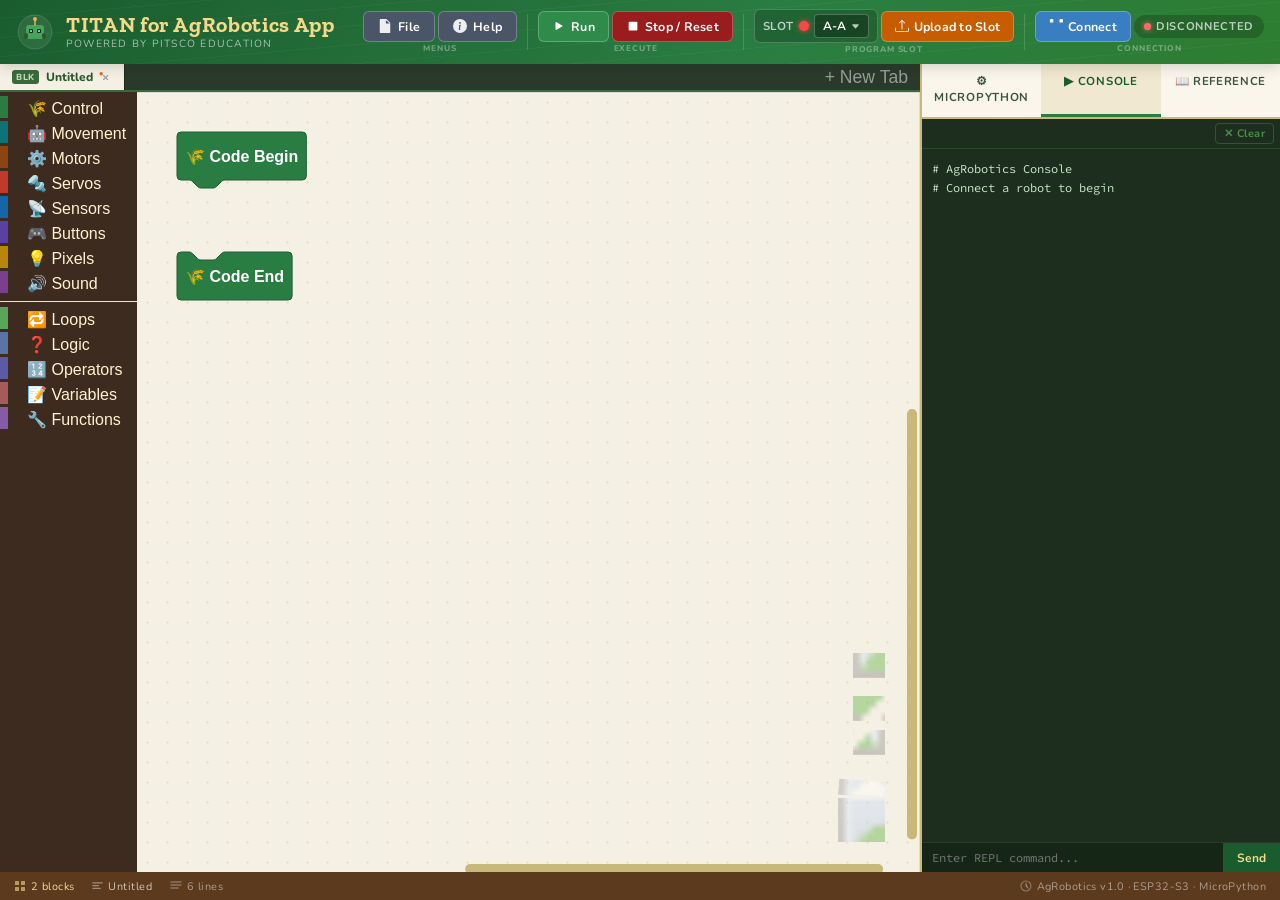
==== commit 95199bb1: "Add files via upload" ====
--- a/index.html
+++ b/index.html
@@ -44,7 +44,7 @@
 
   /* HEADER */
   #header{background:linear-gradient(135deg,var(--green-dark) 0%,var(--green-mid) 60%,#2e7d32 100%);
-    padding:0 16px;min-height:56px;height:auto;display:flex;align-items:center;
+    padding:0 16px;min-height:64px;height:auto;display:flex;align-items:center;
     justify-content:space-between;flex-wrap:wrap;gap:6px;
     box-shadow:0 3px 12px var(--shadow);flex-shrink:0;position:relative;z-index:600;overflow:visible;}
   #header::before{content:'';position:absolute;inset:0;
@@ -57,7 +57,7 @@
     color:var(--wheat-light);letter-spacing:.03em;}
   .logo-sub{font-size:.65rem;color:rgba(255,255,255,.6);letter-spacing:.12em;text-transform:uppercase;}
   .toolbar{display:flex;gap:6px;align-items:center;z-index:600;overflow:visible;
-    position:relative;flex-wrap:nowrap;}
+    position:relative;flex-wrap:wrap;}
   /* ── MENU BUTTONS (in header) ───────────────────────────────────── */
   #menubar{display:none;}
   .menu-item{position:relative;}
@@ -65,11 +65,11 @@
     padding:6px 14px;font-size:.78rem;font-weight:700;
     color:#fff;cursor:pointer;border-radius:6px;user-select:none;
     letter-spacing:.02em;font-family:'Nunito',sans-serif;
-    background:#4aa85e;border:1px solid rgba(255,255,255,.25);
+    background:#4a5568;border:1px solid rgba(255,255,255,.25);
     transition:background .15s,transform .1s;}
-  .menu-label:hover{background:#5abd70;transform:translateY(-1px);}
+  .menu-label:hover{background:#5a6578;transform:translateY(-1px);}
   .menu-label:active{transform:translateY(0);}
-  .menu-item.open > .menu-label{background:#3a9a50;border-color:rgba(255,255,255,.4);}
+  .menu-item.open > .menu-label{background:#3a4558;border-color:rgba(255,255,255,.4);}
   .menu-label svg{width:14px;height:14px;opacity:.9;flex-shrink:0;}
   .menu-drop{display:none;position:absolute;top:100%;left:0;
     background:#1e2e1e;border:1px solid #3a6a3a;border-radius:6px;
@@ -99,18 +99,13 @@
   .btn svg{width:14px;height:14px;flex-shrink:0;}
   .btn-ghost{background:rgba(255,255,255,.12);color:#fff;border:1px solid rgba(255,255,255,.2);}
   .btn-ghost:hover{background:rgba(255,255,255,.2);}
-  .btn-connect{background:linear-gradient(135deg,#5b9bd5,#3a7ec2);color:#fff;}
-  .btn-connect.connected{background:linear-gradient(135deg,#2e8b4a,var(--green-light));}
-  .btn-upload{background:linear-gradient(135deg,#c85c00,#e07020);color:#fff;}
-  .btn-stop{background:linear-gradient(135deg,#9b1c1c,#c53030);color:#fff;}
-  .btn-run{background:linear-gradient(135deg,#2a7d42,#3aa85e);color:#fff;}
-  .btn-example{background:linear-gradient(135deg,#1a4a6a,#2a6a9a);color:#fff;}
-  .prog-name-wrap{display:flex;align-items:center;gap:5px;background:rgba(0,0,0,.2);
-    border:1px solid rgba(255,255,255,.2);border-radius:6px;padding:4px 8px;}
-  #progName{background:transparent;border:none;outline:none;color:#fff;
-    font-family:'Nunito',sans-serif;font-weight:700;font-size:.75rem;width:160px;
-    letter-spacing:.01em;}
-  #progName::placeholder{color:rgba(255,255,255,.3);}
+  .btn-connect{background:#3a7ec2;color:#fff;border:1px solid rgba(255,255,255,.25);}
+  .btn-connect.connected{background:#2e8b4a;border:1px solid rgba(255,255,255,.25);}
+  .btn-upload{background:#c85c00;color:#fff;border:1px solid rgba(255,255,255,.25);}
+  .btn-stop{background:#9b1c1c;color:#fff;border:1px solid rgba(255,255,255,.25);}
+  .btn-run{background:#2e8b4a;color:#fff;border:1px solid rgba(255,255,255,.25);}
+  .btn-example{background:#2a6a9a;color:#fff;border:1px solid rgba(255,255,255,.25);}
+
 
   /* ── RESPONSIVE ─────────────────────────────────────────── */
 
@@ -157,18 +152,13 @@
   .btn svg{width:14px;height:14px;}
   .btn-ghost{background:rgba(255,255,255,.12);color:#fff;border:1px solid rgba(255,255,255,.2);}
   .btn-ghost:hover{background:rgba(255,255,255,.2);}
-  .btn-connect{background:linear-gradient(135deg,#5b9bd5,#3a7ec2);color:#fff;}
-  .btn-connect.connected{background:linear-gradient(135deg,#2e8b4a,var(--green-light));}
-  .btn-upload{background:linear-gradient(135deg,#c85c00,#e07020);color:#fff;}
-  .btn-stop{background:linear-gradient(135deg,#9b1c1c,#c53030);color:#fff;}
-  .btn-run{background:linear-gradient(135deg,#2a7d42,#3aa85e);color:#fff;}
-  .btn-example{background:linear-gradient(135deg,#1a4a6a,#2a6a9a);color:#fff;}
-  .prog-name-wrap{display:flex;align-items:center;gap:5px;background:rgba(0,0,0,.2);
-    border:1px solid rgba(255,255,255,.2);border-radius:6px;padding:4px 8px;}
-  #progName{background:transparent;border:none;outline:none;color:#fff;
-    font-family:'Nunito',sans-serif;font-weight:700;font-size:.75rem;width:160px;
-    letter-spacing:.01em;}
-  #progName::placeholder{color:rgba(255,255,255,.3);}
+  .btn-connect{background:#3a7ec2;color:#fff;border:1px solid rgba(255,255,255,.25);}
+  .btn-connect.connected{background:#2e8b4a;border:1px solid rgba(255,255,255,.25);}
+  .btn-upload{background:#c85c00;color:#fff;border:1px solid rgba(255,255,255,.25);}
+  .btn-stop{background:#9b1c1c;color:#fff;border:1px solid rgba(255,255,255,.25);}
+  .btn-run{background:#2e8b4a;color:#fff;border:1px solid rgba(255,255,255,.25);}
+  .btn-example{background:#2a6a9a;color:#fff;border:1px solid rgba(255,255,255,.25);}
+
   .example-drop-wrap{position:relative;}
   .example-menu{display:none;position:absolute;top:calc(100% + 4px);left:0;
     background:#1a2a1a;border:1px solid #3a6a3a;border-radius:6px;
@@ -438,6 +428,21 @@
   .ex-load:hover{background:var(--green-dark);}
 
 
+  /* ── TOOLBAR GROUPS ─────────────────────────────────────────────── */
+  .tb-group{display:flex;flex-direction:column;align-items:center;gap:3px;position:relative;}
+  .tb-group-btns{display:flex;align-items:center;gap:3px;}
+  .tb-group-label{font-size:.52rem;font-weight:800;letter-spacing:.1em;text-transform:uppercase;
+    color:rgba(255,255,255,.35);white-space:nowrap;line-height:1;}
+  .tb-sep{width:1px;height:36px;background:rgba(255,255,255,.15);margin:0 4px;align-self:center;}
+
+
+  /* ── STATUS BAR PROGRAM NAME ─────────────────────────────────────── */
+  #progNameStatus{display:flex;align-items:center;gap:5px;font-size:.68rem;
+    color:rgba(255,255,255,.7);max-width:220px;overflow:hidden;
+    white-space:nowrap;text-overflow:ellipsis;}
+  #progNameStatus svg{width:11px;height:11px;opacity:.6;flex-shrink:0;}
+
+
 </style>
 </head>
 <body>
@@ -468,29 +473,42 @@
     </div>
   </div>
   <div class="toolbar">
-    <!-- File & Help menus -->
-    <div class="menu-item" id="menuFileHdr">
-      <div class="menu-label" onclick="toggleMenu('menuFileHdr',event)">
-        <svg viewBox="0 0 16 16" fill="currentColor"><path d="M3 0a1 1 0 00-1 1v14a1 1 0 001 1h10a1 1 0 001-1V4.414L9.586 0H3zm6 1.5L13.5 5H9V1.5z"/></svg>File
+    <!-- Group: Menus -->
+<input type="hidden" id="progName" value="">
+    <div class="tb-group">
+      <div class="tb-group-btns">
+        <div class="menu-item" id="menuFileHdr">
+          <div class="menu-label" onclick="toggleMenu('menuFileHdr',event)">
+            <svg viewBox="0 0 16 16" fill="currentColor"><path d="M3 0a1 1 0 00-1 1v14a1 1 0 001 1h10a1 1 0 001-1V4.414L9.586 0H3zm6 1.5L13.5 5H9V1.5z"/></svg>File
+          </div>
+          <div class="menu-drop" id="menuFileHdrDrop"></div>
+        </div>
+        <div class="menu-item" id="menuHelpHdr">
+          <div class="menu-label" onclick="toggleMenu('menuHelpHdr',event)">
+            <svg viewBox="0 0 16 16" fill="currentColor"><path d="M8 16A8 8 0 108 0a8 8 0 000 16zm.93-9.412l-1 4.705c-.07.34.029.533.304.533.194 0 .487-.07.686-.246l-.088.416c-.287.346-.92.598-1.465.598-.703 0-1.002-.422-.808-1.319l.738-3.468c.064-.293.006-.399-.287-.47l-.451-.081.082-.381 2.29-.287zM8 5.5a1 1 0 110-2 1 1 0 010 2z"/></svg>Help
+          </div>
+          <div class="menu-drop" id="menuHelpHdrDrop"></div>
+        </div>
       </div>
-      <div class="menu-drop" id="menuFileHdrDrop"></div>
+      <span class="tb-group-label">Menus</span>
     </div>
-    <div class="menu-item" id="menuHelpHdr">
-      <div class="menu-label" onclick="toggleMenu('menuHelpHdr',event)">
-        <svg viewBox="0 0 16 16" fill="currentColor"><path d="M8 16A8 8 0 108 0a8 8 0 000 16zm.93-9.412l-1 4.705c-.07.34.029.533.304.533.194 0 .487-.07.686-.246l-.088.416c-.287.346-.92.598-1.465.598-.703 0-1.002-.422-.808-1.319l.738-3.468c.064-.293.006-.399-.287-.47l-.451-.081.082-.381 2.29-.287zM8 5.5a1 1 0 110-2 1 1 0 010 2z"/></svg>Help
+    <div class="tb-sep"></div>
+    <!-- Group: Execute -->
+    <div class="tb-group">
+      <div class="tb-group-btns">
+        <button class="btn btn-run" onclick="runCode()">
+          <svg viewBox="0 0 16 16" fill="currentColor"><path d="M11.596 8.697l-6.363 3.692c-.54.313-1.233-.066-1.233-.697V4.308c0-.63.692-1.01 1.233-.696l6.363 3.692a.802.802 0 010 1.393z"/></svg><span class="btn-label">Run</span>
+        </button>
+        <button class="btn btn-stop" onclick="stopProgram()">
+          <svg viewBox="0 0 16 16" fill="currentColor"><rect x="3" y="3" width="10" height="10" rx="1"/></svg><span class="btn-label">Stop / Reset</span>
+        </button>
       </div>
-      <div class="menu-drop" id="menuHelpHdrDrop"></div>
+      <span class="tb-group-label">Execute</span>
     </div>
-    <div class="sep"></div>
-    <!-- Group 1: Run / Stop -->
-    <button class="btn btn-run" onclick="runCode()">
-      <svg viewBox="0 0 16 16" fill="currentColor"><path d="M11.596 8.697l-6.363 3.692c-.54.313-1.233-.066-1.233-.697V4.308c0-.63.692-1.01 1.233-.696l6.363 3.692a.802.802 0 010 1.393z"/></svg><span class="btn-label">Run</span>
-    </button>
-    <button class="btn btn-stop" onclick="stopProgram()">
-      <svg viewBox="0 0 16 16" fill="currentColor"><rect x="3" y="3" width="10" height="10" rx="1"/></svg><span class="btn-label">Stop / Reset</span>
-    </button>
-    <div class="sep"></div>
-    <!-- Group 2: Slot selector + Upload -->
+    <div class="tb-sep"></div>
+    <!-- Group: Program Slot -->
+    <div class="tb-group">
+    <div class="tb-group-btns">
     <div class="slot-selector">
       <label>SLOT</label>
       <div class="slot-dot" id="slotDot" style="background:#ff4444;color:#ff4444;"></div>
@@ -507,15 +525,23 @@
     </div>
     <button class="btn btn-upload" onclick="uploadToRobot()">
       <svg viewBox="0 0 16 16" fill="currentColor"><path d="M.5 9.9a.5.5 0 01.5.5v2.5a1 1 0 001 1h12a1 1 0 001-1v-2.5a.5.5 0 011 0v2.5a2 2 0 01-2 2H2a2 2 0 01-2-2v-2.5a.5.5 0 01.5-.5z"/><path d="M7.646 1.146a.5.5 0 01.708 0l3 3a.5.5 0 01-.708.708L8.5 2.707V11.5a.5.5 0 01-1 0V2.707L5.354 4.854a.5.5 0 11-.708-.708l3-3z"/></svg><span class="btn-label">Upload to Slot</span>
-    </button>
-    <div class="sep"></div>
-    <!-- Group 3: Connect + Status -->
+        </button>
+    </div>
+    <span class="tb-group-label">Program Slot</span>
+    </div>
+    <div class="tb-sep"></div>
+    <!-- Group: Connect -->
+    <div class="tb-group" style="margin-left:auto;">
+    <div class="tb-group-btns">
     <button class="btn btn-connect" id="connectBtn" onclick="openConnectModal()">
       <svg viewBox="0 0 16 16" fill="currentColor"><path d="M1 1a1 1 0 011-1h2a1 1 0 011 1v2a1 1 0 01-1 1H2a1 1 0 01-1-1V1zm11 0a1 1 0 011-1h2a1 1 0 011 1v2a1 1 0 01-1 1h-2a1 1 0 01-1-1V1z"/></svg>Connect
     </button>
     <div class="status-pill">
       <div class="status-dot" id="statusDot"></div>
       <span id="statusText">Disconnected</span>
+    </div>
+    </div>
+    <span class="tb-group-label">Connection</span>
     </div>
   </div>
 </div>
@@ -739,8 +765,8 @@
               <h3>🌾 Control</h3>
             </div>
             <div class="ref-card">
-              <div class="ref-block-wrap"><div class="ref-blk" style="background:#2a7d42">🌾 Code Start</div></div>
-              <div class="ref-info"><div class="ref-title">Code Start</div><div class="ref-desc">Initializes the TITAN Controller and waits for the Select button to be pressed before continuing. Always use this as the first block in every program. The controller plays a short tone and lights up when ready.</div></div>
+              <div class="ref-block-wrap"><div class="ref-blk" style="background:#2a7d42">🌾 Code Begin</div></div>
+              <div class="ref-info"><div class="ref-title">Code Begin</div><div class="ref-desc">Initializes the TITAN Controller and waits for the Select button to be pressed before continuing. Always use this as the first block in every program. The controller plays a short tone and lights up when ready.</div></div>
             </div>
             <div class="ref-card">
               <div class="ref-block-wrap"><div class="ref-blk" style="background:#2a7d42">🌾 Code End</div></div>
@@ -1124,12 +1150,16 @@
   <div class="bottom-item highlight" id="blockCount">
     <svg viewBox="0 0 12 12" fill="currentColor"><rect x="1" y="1" width="4" height="4" rx=".5"/><rect x="7" y="1" width="4" height="4" rx=".5"/><rect x="1" y="7" width="4" height="4" rx=".5"/><rect x="7" y="7" width="4" height="4" rx=".5"/></svg>0 blocks
   </div>
+  <div class="bottom-item" id="progNameStatus">
+    <svg viewBox="0 0 12 12" fill="currentColor"><path d="M1 2h10M1 5h6M1 8h8" stroke="currentColor" stroke-width="1.5" stroke-linecap="round"/></svg>
+    <span id="progNameStatusText">Untitled</span>
+  </div>
   <div class="bottom-item" id="lineCount">
     <svg viewBox="0 0 12 12" fill="currentColor"><path d="M1 2h10M1 5h10M1 8h7" stroke="currentColor" stroke-width="1.5" stroke-linecap="round"/></svg>0 lines
   </div>
   <div class="bottom-item" style="margin-left:auto">
     <svg viewBox="0 0 12 12" fill="currentColor"><circle cx="6" cy="6" r="5" stroke="currentColor" stroke-width="1.2" fill="none"/><path d="M6 3v3l2 2" stroke="currentColor" stroke-width="1.2" stroke-linecap="round"/></svg>
-    Ag Controller v1.0 · ESP32-S3 · MicroPython
+    AgRobotics v1.0 · ESP32-S3 · MicroPython
   </div>
 </div>
 
@@ -1182,7 +1212,7 @@
 <!-- Connect Modal -->
 <div class="modal-overlay" id="connectModal" onclick="if(event.target===this)closeConnectModal()">
   <div class="modal">
-    <h2>Connect to Ag Controller</h2>
+    <h2>Connect to Robot Controller</h2>
     <p>Choose a connection method.</p>
     <div class="connect-options">
       <div class="connect-card" onclick="connectUSB()">
@@ -1230,7 +1260,7 @@
     </div>
   </div>
 </div>
-<input type="hidden" id="progName" value="">
+
 <!-- Load Example Confirm Modal -->
 <div class="modal-overlay" id="loadExampleModal">
   <div class="modal" style="max-width:380px;text-align:center;">
@@ -1385,7 +1415,8 @@
       <value name="WB"><shadow type="math_number"><field name="NUM">185</field></shadow></value>
     </block>
     <block type="mv_set_speed">
-      </block>
+      <value name="SPEED"><shadow type="math_number"><field name="NUM">50</field></shadow></value>
+    </block>
     <!-- Hidden: mv_set_accel (kept in codebase) -->
     <!-- Hidden: mv_set_motors, mv_set_wheel_diam, mv_set_wheelbase (kept in codebase) -->
     <!-- Actions -->
@@ -1546,6 +1577,12 @@
       <value name="TIMES"><shadow type="math_number"><field name="NUM">10</field></shadow></value>
     </block>
     <block type="controls_whileUntil"></block>
+    <block type="controls_for">
+      <field name="VAR">i</field>
+      <value name="FROM"><shadow type="math_number"><field name="NUM">1</field></shadow></value>
+      <value name="TO"><shadow type="math_number"><field name="NUM">10</field></shadow></value>
+      <value name="BY"><shadow type="math_number"><field name="NUM">1</field></shadow></value>
+    </block>
     <block type="ag_break"></block>
   </category>
   <category name="❓ Logic" colour="#5b73a5">
@@ -1622,7 +1659,7 @@
 
 // CONTROLLER ─────────────────────────────────────────────────────────
 Blockly.Blocks['ag_begin'] = { init() {
-  this.appendDummyInput().appendField('🌾 Code Start');
+  this.appendDummyInput().appendField('🌾 Code Begin');
   this.setNextStatement(true); this.setColour(C_CTRL);
   this.setTooltip('Initialize controller and wait for Select button press.');
 }};
@@ -1742,7 +1779,7 @@
   this.appendDummyInput().appendField('📡 Reflected Light: port');
   this.appendValueInput('PORT').setCheck('Number');
   this.setInputsInline(true); this.setOutput(true,'Number'); this.setColour(C_SENSOR);
-  this.setTooltip('Returns reflected light intensity. Range: 0–100. High = bright/white surface, Low = dark/black surface. Port: 1–5. Use for line following.');
+  this.setTooltip('Returns reflected light intensity. Range: 0–100. High = bright/white surface, Low = dark/black surface. Port: 1–5. Use for line following. Uses the color sensor.');
 }};
 
 Blockly.Blocks['ag_color_hue'] = { init() {
@@ -1769,7 +1806,7 @@
     .appendField(new Blockly.FieldNumber(50, 0, 100, 1), 'THRESHOLD')
     .appendField('%');
   this.setInputsInline(true); this.setOutput(true,'Boolean'); this.setColour(C_SENSOR);
-  this.setTooltip('Returns True if reflected light is greater than, less than, or equal to the threshold. Range: 0–100%. Port: 1–5. Use for line following decisions.');
+  this.setTooltip('Returns True if reflected light is greater than, less than, or equal to the threshold. Range: 0–100%. Port: 1–5. Use for line following decisions. Uses the color sensor.');
 }};
 
 Blockly.Blocks['ag_get_th_temp'] = { init() {
@@ -2150,53 +2187,57 @@
 //  EXAMPLES BROWSER
 // ════════════════════════════════════════════════════════════════════
 
-const EXAMPLE_CONTENT = {"01_first_move": {"py": "# ─────────────────────────────────────────────────────────────────────\n#  Example 01 — First Move\n#  Category  : Movement / 2WD\n#  Level     : Beginner\n#\n#  Your very first robot movement!\n#  The robot drives forward for 30 cm, then stops.\n#\n#  Before running:\n#    • Make sure your robot is on the floor with space ahead\n#    • Check that Left Motor = 1 and Right Motor = 2\n# ─────────────────────────────────────────────────────────────────────\nimport titan\nimport time\n\ntitan.Begin()\n\n# Set up the robot — tell it which motors are left and right,\n# and the size of the wheels and the distance between them\ntitan.setMovementMotors(1, 2)           # Left motor=1, Right motor=2\ntitan.setMovementWheelDiameter(80)      # Wheel diameter in mm\ntitan.setMovementWheelbase(185)         # Distance between wheels in mm\n\n# Set how fast the robot moves (0–100%)\ntitan.setMovementSpeed(50)\n\n# Drive forward 30 cm, then wait until it arrives before continuing\ntitan.moveForward(30, 'cm', True)\n\n# Stop the motors\ntitan.stopMoving()\n\ntitan.End()\n", "xml": "<xml xmlns=\"https://developers.google.com/blockly/xml\"><block type=\"ag_begin\"><next><block type=\"mv_robot_config_2wd\"><field name=\"LEFT\">1</field><field name=\"RIGHT\">2</field><value name=\"DIAM\"><shadow type=\"math_number\"><field name=\"NUM\">80</field></shadow></value><value name=\"WB\"><shadow type=\"math_number\"><field name=\"NUM\">185</field></shadow></value><next><block type=\"mv_set_speed\"><value name=\"SPEED\"><shadow type=\"math_number\"><field name=\"NUM\">50</field></shadow></value><next><block type=\"mv_move_for\"><field name=\"DIR\">forward</field><field name=\"UNIT\">cm</field><field name=\"WAIT\">True</field><value name=\"DIST\"><shadow type=\"math_number\"><field name=\"NUM\">30</field></shadow></value><next><block type=\"mv_stop\"><next><block type=\"ag_end\"></block></next></block></next></block></next></block></next></block></next></block></xml>"}, "02_forward_and_backward": {"py": "# ─────────────────────────────────────────────────────────────────────\n#  Example 02 — Forward and Backward\n#  Category  : Movement / 2WD\n#  Level     : Beginner\n#\n#  The robot drives forward 30 cm, pauses, then returns to its\n#  starting position by driving backward 30 cm.\n# ─────────────────────────────────────────────────────────────────────\nimport titan\nimport time\n\ntitan.Begin()\n\ntitan.setMovementMotors(1, 2)\ntitan.setMovementWheelDiameter(80)\ntitan.setMovementWheelbase(185)\ntitan.setMovementSpeed(50)\n\n# Drive forward\ntitan.moveForward(30, 'cm', True)\n\n# Short pause so you can see the robot stop\ntime.sleep(0.5)\n\n# Drive back to start\ntitan.moveBackward(30, 'cm', True)\n\ntitan.stopMoving()\n\ntitan.End()\n", "xml": "<xml xmlns=\"https://developers.google.com/blockly/xml\"><block type=\"ag_begin\"><next><block type=\"mv_robot_config_2wd\"><field name=\"LEFT\">1</field><field name=\"RIGHT\">2</field><value name=\"DIAM\"><shadow type=\"math_number\"><field name=\"NUM\">80</field></shadow></value><value name=\"WB\"><shadow type=\"math_number\"><field name=\"NUM\">185</field></shadow></value><next><block type=\"mv_set_speed\"><value name=\"SPEED\"><shadow type=\"math_number\"><field name=\"NUM\">50</field></shadow></value><next><block type=\"mv_move_for\"><field name=\"DIR\">forward</field><field name=\"UNIT\">cm</field><field name=\"WAIT\">True</field><value name=\"DIST\"><shadow type=\"math_number\"><field name=\"NUM\">30</field></shadow></value><next><block type=\"ag_wait\"><value name=\"SEC\"><shadow type=\"math_number\"><field name=\"NUM\">0.5</field></shadow></value><next><block type=\"mv_move_for\"><field name=\"DIR\">backward</field><field name=\"UNIT\">cm</field><field name=\"WAIT\">True</field><value name=\"DIST\"><shadow type=\"math_number\"><field name=\"NUM\">30</field></shadow></value><next><block type=\"mv_stop\"><next><block type=\"ag_end\"></block></next></block></next></block></next></block></next></block></next></block></next></block></next></block></xml>"}, "03_turns": {"py": "# ─────────────────────────────────────────────────────────────────────\n#  Example 03 — Turns\n#  Category  : Movement / 2WD\n#  Level     : Beginner\n#\n#  Shows how to turn left and right using encoder-based turns.\n#  The robot turns right 90 degrees, drives forward, then\n#  turns left 90 degrees and drives forward again.\n# ─────────────────────────────────────────────────────────────────────\nimport titan\nimport time\n\ntitan.Begin()\n\ntitan.setMovementMotors(1, 2)\ntitan.setMovementWheelDiameter(80)\ntitan.setMovementWheelbase(185)\ntitan.setMovementSpeed(50)\n\n# Move forward, turn right, move forward, turn left\ntitan.moveForward(20, 'cm', True)\ntitan.turnDegrees('right', 90, True)\ntitan.moveForward(20, 'cm', True)\ntitan.turnDegrees('left', 90, True)\ntitan.moveForward(20, 'cm', True)\n\ntitan.stopMoving()\n\ntitan.End()\n", "xml": "<xml xmlns=\"https://developers.google.com/blockly/xml\"><block type=\"ag_begin\"><next><block type=\"mv_robot_config_2wd\"><field name=\"LEFT\">1</field><field name=\"RIGHT\">2</field><value name=\"DIAM\"><shadow type=\"math_number\"><field name=\"NUM\">80</field></shadow></value><value name=\"WB\"><shadow type=\"math_number\"><field name=\"NUM\">185</field></shadow></value><next><block type=\"mv_set_speed\"><value name=\"SPEED\"><shadow type=\"math_number\"><field name=\"NUM\">50</field></shadow></value><next><block type=\"mv_move_for\"><field name=\"DIR\">forward</field><field name=\"UNIT\">cm</field><field name=\"WAIT\">True</field><value name=\"DIST\"><shadow type=\"math_number\"><field name=\"NUM\">20</field></shadow></value><next><block type=\"mv_turn\"><field name=\"DIR\">right</field><field name=\"WAIT\">True</field><value name=\"DEG\"><shadow type=\"math_number\"><field name=\"NUM\">90</field></shadow></value><next><block type=\"mv_move_for\"><field name=\"DIR\">forward</field><field name=\"UNIT\">cm</field><field name=\"WAIT\">True</field><value name=\"DIST\"><shadow type=\"math_number\"><field name=\"NUM\">20</field></shadow></value><next><block type=\"mv_turn\"><field name=\"DIR\">left</field><field name=\"WAIT\">True</field><value name=\"DEG\"><shadow type=\"math_number\"><field name=\"NUM\">90</field></shadow></value><next><block type=\"mv_move_for\"><field name=\"DIR\">forward</field><field name=\"UNIT\">cm</field><field name=\"WAIT\">True</field><value name=\"DIST\"><shadow type=\"math_number\"><field name=\"NUM\">20</field></shadow></value><next><block type=\"mv_stop\"><next><block type=\"ag_end\"></block></next></block></next></block></next></block></next></block></next></block></next></block></next></block></next></block></next></block></xml>"}, "04_square_pattern": {"py": "# ─────────────────────────────────────────────────────────────────────\n#  Example 04 — Square Pattern\n#  Category  : Movement / 2WD\n#  Level     : Beginner\n#\n#  The robot drives in a square — forward, turn right 90°,\n#  repeated 4 times. A classic first navigation challenge!\n# ─────────────────────────────────────────────────────────────────────\nimport titan\nimport time\n\ntitan.Begin()\n\ntitan.setMovementMotors(1, 2)\ntitan.setMovementWheelDiameter(80)\ntitan.setMovementWheelbase(185)\ntitan.setMovementSpeed(50)\n\n# Repeat 4 times to complete the square\nfor side in range(4):\n    titan.moveForward(30, 'cm', True)\n    titan.turnDegrees('right', 90, True)\n\ntitan.stopMoving()\n\ntitan.End()\n", "xml": "<xml xmlns=\"https://developers.google.com/blockly/xml\"><block type=\"ag_begin\"><next><block type=\"mv_robot_config_2wd\"><field name=\"LEFT\">1</field><field name=\"RIGHT\">2</field><value name=\"DIAM\"><shadow type=\"math_number\"><field name=\"NUM\">80</field></shadow></value><value name=\"WB\"><shadow type=\"math_number\"><field name=\"NUM\">185</field></shadow></value><next><block type=\"mv_set_speed\"><value name=\"SPEED\"><shadow type=\"math_number\"><field name=\"NUM\">50</field></shadow></value><next><block type=\"controls_repeat_ext\"><value name=\"TIMES\"><shadow type=\"math_number\"><field name=\"NUM\">4</field></shadow></value><statement name=\"DO\"><block type=\"mv_move_for\"><field name=\"DIR\">forward</field><field name=\"UNIT\">cm</field><field name=\"WAIT\">True</field><value name=\"DIST\"><shadow type=\"math_number\"><field name=\"NUM\">30</field></shadow></value><next><block type=\"mv_turn\"><field name=\"DIR\">right</field><field name=\"WAIT\">True</field><value name=\"DEG\"><shadow type=\"math_number\"><field name=\"NUM\">90</field></shadow></value></block></next></block></statement><next><block type=\"mv_stop\"><next><block type=\"ag_end\"></block></next></block></next></block></next></block></next></block></next></block></xml>"}, "05_figure_eight": {"py": "# ─────────────────────────────────────────────────────────────────────\n#  Example 05 — Figure-8\n#  Category  : Movement / 2WD\n#  Level     : Intermediate\n#\n#  The robot drives a figure-8 pattern by completing one circle\n#  to the right, then one circle to the left.\n#  Uses steering control for smooth arcing turns.\n# ─────────────────────────────────────────────────────────────────────\nimport titan\nimport time\n\ntitan.Begin()\n\ntitan.setMovementMotors(1, 2)\ntitan.setMovementWheelDiameter(80)\ntitan.setMovementWheelbase(185)\ntitan.setMovementSpeed(40)\n\n# First loop — steer right\ntitan.startMoving('forward')\ntitan.setSteeringControl(60)      # positive = steer right\ntime.sleep(4.5)                # adjust time to complete one loop\n\n# Second loop — steer left\ntitan.setSteeringControl(-60)     # negative = steer left\ntime.sleep(4.5)\n\ntitan.stopMoving()\n\ntitan.End()\n", "xml": "<xml xmlns=\"https://developers.google.com/blockly/xml\"><block type=\"ag_begin\"><next><block type=\"mv_robot_config_2wd\"><field name=\"LEFT\">1</field><field name=\"RIGHT\">2</field><value name=\"DIAM\"><shadow type=\"math_number\"><field name=\"NUM\">80</field></shadow></value><value name=\"WB\"><shadow type=\"math_number\"><field name=\"NUM\">185</field></shadow></value><next><block type=\"mv_set_speed\"><value name=\"SPEED\"><shadow type=\"math_number\"><field name=\"NUM\">40</field></shadow></value><next><block type=\"mv_start\"><field name=\"DIR\">forward</field><next><block type=\"mv_start_steer\"><value name=\"STEER\"><shadow type=\"math_number\"><field name=\"NUM\">60</field></shadow></value><next><block type=\"ag_wait\"><value name=\"SEC\"><shadow type=\"math_number\"><field name=\"NUM\">4.5</field></shadow></value><next><block type=\"mv_start_steer\"><value name=\"STEER\"><shadow type=\"math_number\"><field name=\"NUM\">-60</field></shadow></value><next><block type=\"ag_wait\"><value name=\"SEC\"><shadow type=\"math_number\"><field name=\"NUM\">4.5</field></shadow></value><next><block type=\"mv_stop\"><next><block type=\"ag_end\"></block></next></block></next></block></next></block></next></block></next></block></next></block></next></block></next></block></next></block></xml>"}, "06_spin_in_place": {"py": "# ─────────────────────────────────────────────────────────────────────\n#  Example 06 — Spin in Place\n#  Category  : Movement / 2WD\n#  Level     : Beginner\n#\n#  The robot spins a full 360 degrees in place, first right,\n#  then left. Good for testing that both motors are working\n#  and that your wheelbase measurement is accurate.\n# ─────────────────────────────────────────────────────────────────────\nimport titan\nimport time\n\ntitan.Begin()\n\ntitan.setMovementMotors(1, 2)\ntitan.setMovementWheelDiameter(80)\ntitan.setMovementWheelbase(185)\ntitan.setMovementSpeed(50)\n\n# Spin right 360 degrees\ntitan.turnDegrees('right', 360, True)\ntime.sleep(0.5)\n\n# Spin left 360 degrees back to start\ntitan.turnDegrees('left', 360, True)\n\ntitan.stopMoving()\n\ntitan.End()\n", "xml": "<xml xmlns=\"https://developers.google.com/blockly/xml\"><block type=\"ag_begin\"><next><block type=\"mv_robot_config_2wd\"><field name=\"LEFT\">1</field><field name=\"RIGHT\">2</field><value name=\"DIAM\"><shadow type=\"math_number\"><field name=\"NUM\">80</field></shadow></value><value name=\"WB\"><shadow type=\"math_number\"><field name=\"NUM\">185</field></shadow></value><next><block type=\"mv_set_speed\"><value name=\"SPEED\"><shadow type=\"math_number\"><field name=\"NUM\">50</field></shadow></value><next><block type=\"mv_turn\"><field name=\"DIR\">right</field><field name=\"WAIT\">True</field><value name=\"DEG\"><shadow type=\"math_number\"><field name=\"NUM\">360</field></shadow></value><next><block type=\"ag_wait\"><value name=\"SEC\"><shadow type=\"math_number\"><field name=\"NUM\">0.5</field></shadow></value><next><block type=\"mv_turn\"><field name=\"DIR\">left</field><field name=\"WAIT\">True</field><value name=\"DEG\"><shadow type=\"math_number\"><field name=\"NUM\">360</field></shadow></value><next><block type=\"mv_stop\"><next><block type=\"ag_end\"></block></next></block></next></block></next></block></next></block></next></block></next></block></next></block></xml>"}, "07_steering_control": {"py": "# ─────────────────────────────────────────────────────────────────────\n#  Example 07 — Steering Control\n#  Category  : Movement / 2WD\n#  Level     : Intermediate\n#\n#  Shows how to use the steering block to make smooth arcing turns\n#  instead of sharp pivot turns. Steering value ranges from\n#  -100 (hard left) to 0 (straight) to +100 (hard right).\n# ─────────────────────────────────────────────────────────────────────\nimport titan\nimport time\n\ntitan.Begin()\n\ntitan.setMovementMotors(1, 2)\ntitan.setMovementWheelDiameter(80)\ntitan.setMovementWheelbase(185)\ntitan.setMovementSpeed(50)\n\n# Drive straight\ntitan.startMoving('forward')\ntitan.setSteeringControl(0)\ntime.sleep(1.5)\n\n# Gentle right arc\ntitan.setSteeringControl(30)\ntime.sleep(1.5)\n\n# Straight again\ntitan.setSteeringControl(0)\ntime.sleep(1.5)\n\n# Gentle left arc\ntitan.setSteeringControl(-30)\ntime.sleep(1.5)\n\ntitan.stopMoving()\n\ntitan.End()\n", "xml": "<xml xmlns=\"https://developers.google.com/blockly/xml\"><block type=\"ag_begin\"><next><block type=\"mv_robot_config_2wd\"><field name=\"LEFT\">1</field><field name=\"RIGHT\">2</field><value name=\"DIAM\"><shadow type=\"math_number\"><field name=\"NUM\">80</field></shadow></value><value name=\"WB\"><shadow type=\"math_number\"><field name=\"NUM\">185</field></shadow></value><next><block type=\"mv_set_speed\"><value name=\"SPEED\"><shadow type=\"math_number\"><field name=\"NUM\">50</field></shadow></value><next><block type=\"mv_start\"><field name=\"DIR\">forward</field><next><block type=\"mv_start_steer\"><value name=\"STEER\"><shadow type=\"math_number\"><field name=\"NUM\">0</field></shadow></value><next><block type=\"ag_wait\"><value name=\"SEC\"><shadow type=\"math_number\"><field name=\"NUM\">1.5</field></shadow></value><next><block type=\"mv_start_steer\"><value name=\"STEER\"><shadow type=\"math_number\"><field name=\"NUM\">30</field></shadow></value><next><block type=\"ag_wait\"><value name=\"SEC\"><shadow type=\"math_number\"><field name=\"NUM\">1.5</field></shadow></value><next><block type=\"mv_start_steer\"><value name=\"STEER\"><shadow type=\"math_number\"><field name=\"NUM\">0</field></shadow></value><next><block type=\"ag_wait\"><value name=\"SEC\"><shadow type=\"math_number\"><field name=\"NUM\">1.5</field></shadow></value><next><block type=\"mv_start_steer\"><value name=\"STEER\"><shadow type=\"math_number\"><field name=\"NUM\">-30</field></shadow></value><next><block type=\"ag_wait\"><value name=\"SEC\"><shadow type=\"math_number\"><field name=\"NUM\">1.5</field></shadow></value><next><block type=\"mv_stop\"><next><block type=\"ag_end\"></block></next></block></next></block></next></block></next></block></next></block></next></block></next></block></next></block></next></block></next></block></next></block></next></block></next></block></xml>"}, "08_speed_ramp": {"py": "# ─────────────────────────────────────────────────────────────────────\n#  Example 08 — Speed Ramp\n#  Category  : Movement / 2WD\n#  Level     : Intermediate\n#\n#  The robot gradually increases speed from 20% to 80%, then\n#  ramps back down to a stop. Useful for smooth acceleration\n#  and understanding how setMovementSpeed works while moving.\n# ─────────────────────────────────────────────────────────────────────\nimport titan\nimport time\n\ntitan.Begin()\n\ntitan.setMovementMotors(1, 2)\ntitan.setMovementWheelDiameter(80)\ntitan.setMovementWheelbase(185)\n\n# Start moving slowly\ntitan.setMovementSpeed(20)\ntitan.startMoving('forward')\n\n# Ramp up speed in steps\nfor speed in range(20, 81, 10):\n    titan.setMovementSpeed(speed)\n    print('Speed:', speed, '%')\n    time.sleep(0.4)\n\n# Hold top speed briefly\ntime.sleep(1.0)\n\n# Ramp back down\nfor speed in range(80, 19, -10):\n    titan.setMovementSpeed(speed)\n    print('Speed:', speed, '%')\n    time.sleep(0.4)\n\ntitan.stopMoving()\n\ntitan.End()\n", "xml": "<xml xmlns=\"https://developers.google.com/blockly/xml\"><block type=\"ag_begin\"><next><block type=\"mv_robot_config_2wd\"><field name=\"LEFT\">1</field><field name=\"RIGHT\">2</field><value name=\"DIAM\"><shadow type=\"math_number\"><field name=\"NUM\">80</field></shadow></value><value name=\"WB\"><shadow type=\"math_number\"><field name=\"NUM\">185</field></shadow></value><next><block type=\"mv_set_speed\"><value name=\"SPEED\"><shadow type=\"math_number\"><field name=\"NUM\">20</field></shadow></value><next><block type=\"mv_start\"><field name=\"DIR\">forward</field><next><block type=\"mv_set_speed\"><value name=\"SPEED\"><shadow type=\"math_number\"><field name=\"NUM\">40</field></shadow></value><next><block type=\"ag_wait\"><value name=\"SEC\"><shadow type=\"math_number\"><field name=\"NUM\">0.6</field></shadow></value><next><block type=\"mv_set_speed\"><value name=\"SPEED\"><shadow type=\"math_number\"><field name=\"NUM\">60</field></shadow></value><next><block type=\"ag_wait\"><value name=\"SEC\"><shadow type=\"math_number\"><field name=\"NUM\">0.6</field></shadow></value><next><block type=\"mv_set_speed\"><value name=\"SPEED\"><shadow type=\"math_number\"><field name=\"NUM\">80</field></shadow></value><next><block type=\"ag_wait\"><value name=\"SEC\"><shadow type=\"math_number\"><field name=\"NUM\">1</field></shadow></value><next><block type=\"mv_set_speed\"><value name=\"SPEED\"><shadow type=\"math_number\"><field name=\"NUM\">60</field></shadow></value><next><block type=\"ag_wait\"><value name=\"SEC\"><shadow type=\"math_number\"><field name=\"NUM\">0.6</field></shadow></value><next><block type=\"mv_set_speed\"><value name=\"SPEED\"><shadow type=\"math_number\"><field name=\"NUM\">40</field></shadow></value><next><block type=\"ag_wait\"><value name=\"SEC\"><shadow type=\"math_number\"><field name=\"NUM\">0.6</field></shadow></value><next><block type=\"mv_set_speed\"><value name=\"SPEED\"><shadow type=\"math_number\"><field name=\"NUM\">20</field></shadow></value><next><block type=\"ag_wait\"><value name=\"SEC\"><shadow type=\"math_number\"><field name=\"NUM\">0.6</field></shadow></value><next><block type=\"mv_stop\"><next><block type=\"ag_end\"></block></next></block></next></block></next></block></next></block></next></block></next></block></next></block></next></block></next></block></next></block></next></block></next></block></next></block></next></block></next></block></next></block></next></block></xml>"}, "09_gyro_turns": {"py": "# ─────────────────────────────────────────────────────────────────────\n#  Example 09 — Gyro Turns\n#  Category  : Movement / 2WD\n#  Level     : Intermediate\n#  Hardware  : Grove 6-Axis IMU (SKU 105020012) on sensor port 1\n#\n#  Uses the gyro sensor for accurate turns — much more precise\n#  than encoder-based turns on slippery or dusty surfaces.\n#  Demonstrates 90°, 180°, and 360° gyro turns.\n# ─────────────────────────────────────────────────────────────────────\nimport titan\nimport time\n\ntitan.Begin()\n\ntitan.setMovementMotors(1, 2)\ntitan.setMovementWheelDiameter(80)\ntitan.setMovementWheelbase(185)\ntitan.setMovementSpeed(50)\n\n# 90-degree right turn using gyro\nprint('Gyro turn: 90 right')\ntitan.imuTurn('right', 90, 1)\ntime.sleep(0.5)\n\n# 90-degree left turn using gyro\nprint('Gyro turn: 90 left')\ntitan.imuTurn('left', 90, 1)\ntime.sleep(0.5)\n\n# 180-degree turn\nprint('Gyro turn: 180')\ntitan.imuTurn('right', 180, 1)\ntime.sleep(0.5)\n\n# Full 360-degree spin\nprint('Gyro turn: 360')\ntitan.imuTurn('right', 360, 1)\n\ntitan.End()\n", "xml": "<xml xmlns=\"https://developers.google.com/blockly/xml\"><block type=\"ag_begin\"><next><block type=\"mv_robot_config_2wd\"><field name=\"LEFT\">1</field><field name=\"RIGHT\">2</field><value name=\"DIAM\"><shadow type=\"math_number\"><field name=\"NUM\">80</field></shadow></value><value name=\"WB\"><shadow type=\"math_number\"><field name=\"NUM\">185</field></shadow></value><next><block type=\"mv_set_speed\"><value name=\"SPEED\"><shadow type=\"math_number\"><field name=\"NUM\">50</field></shadow></value><next><block type=\"mv_imu_turn\"><field name=\"DIR\">right</field><value name=\"DEG\"><shadow type=\"math_number\"><field name=\"NUM\">90</field></shadow></value><value name=\"PORT\"><shadow type=\"math_number\"><field name=\"NUM\">1</field></shadow></value><next><block type=\"ag_wait\"><value name=\"SEC\"><shadow type=\"math_number\"><field name=\"NUM\">0.5</field></shadow></value><next><block type=\"mv_imu_turn\"><field name=\"DIR\">left</field><value name=\"DEG\"><shadow type=\"math_number\"><field name=\"NUM\">90</field></shadow></value><value name=\"PORT\"><shadow type=\"math_number\"><field name=\"NUM\">1</field></shadow></value><next><block type=\"ag_wait\"><value name=\"SEC\"><shadow type=\"math_number\"><field name=\"NUM\">0.5</field></shadow></value><next><block type=\"mv_imu_turn\"><field name=\"DIR\">right</field><value name=\"DEG\"><shadow type=\"math_number\"><field name=\"NUM\">180</field></shadow></value><value name=\"PORT\"><shadow type=\"math_number\"><field name=\"NUM\">1</field></shadow></value><next><block type=\"ag_wait\"><value name=\"SEC\"><shadow type=\"math_number\"><field name=\"NUM\">0.5</field></shadow></value><next><block type=\"mv_imu_turn\"><field name=\"DIR\">right</field><value name=\"DEG\"><shadow type=\"math_number\"><field name=\"NUM\">360</field></shadow></value><value name=\"PORT\"><shadow type=\"math_number\"><field name=\"NUM\">1</field></shadow></value><next><block type=\"ag_end\"></block></next></block></next></block></next></block></next></block></next></block></next></block></next></block></next></block></next></block></next></block></xml>"}, "10_gyro_square": {"py": "# ─────────────────────────────────────────────────────────────────────\n#  Example 10 — Gyro Square Pattern\n#  Category  : Movement / 2WD\n#  Level     : Intermediate\n#  Hardware  : Grove 6-Axis IMU (SKU 105020012) on sensor port 1\n#\n#  Drives a square using gyro turns instead of encoder turns.\n#  On competition surfaces where wheels may slip, this produces\n#  a much more accurate square than Example 04.\n# ─────────────────────────────────────────────────────────────────────\nimport titan\nimport time\n\ntitan.Begin()\n\ntitan.setMovementMotors(1, 2)\ntitan.setMovementWheelDiameter(80)\ntitan.setMovementWheelbase(185)\ntitan.setMovementSpeed(50)\n\nfor side in range(4):\n    titan.moveForward(30, 'cm', True)\n    titan.imuTurn('right', 90, 1)\n\ntitan.stopMoving()\n\ntitan.End()\n", "xml": "<xml xmlns=\"https://developers.google.com/blockly/xml\"><block type=\"ag_begin\"><next><block type=\"mv_robot_config_2wd\"><field name=\"LEFT\">1</field><field name=\"RIGHT\">2</field><value name=\"DIAM\"><shadow type=\"math_number\"><field name=\"NUM\">80</field></shadow></value><value name=\"WB\"><shadow type=\"math_number\"><field name=\"NUM\">185</field></shadow></value><next><block type=\"mv_set_speed\"><value name=\"SPEED\"><shadow type=\"math_number\"><field name=\"NUM\">50</field></shadow></value><next><block type=\"controls_repeat_ext\"><value name=\"TIMES\"><shadow type=\"math_number\"><field name=\"NUM\">4</field></shadow></value><statement name=\"DO\"><block type=\"mv_move_for\"><field name=\"DIR\">forward</field><field name=\"UNIT\">cm</field><field name=\"WAIT\">True</field><value name=\"DIST\"><shadow type=\"math_number\"><field name=\"NUM\">30</field></shadow></value><next><block type=\"mv_imu_turn\"><field name=\"DIR\">right</field><value name=\"DEG\"><shadow type=\"math_number\"><field name=\"NUM\">90</field></shadow></value><value name=\"PORT\"><shadow type=\"math_number\"><field name=\"NUM\">1</field></shadow></value></block></next></block></statement><next><block type=\"mv_stop\"><next><block type=\"ag_end\"></block></next></block></next></block></next></block></next></block></next></block></xml>"}, "11_4wd_first_move": {"py": "# ─────────────────────────────────────────────────────────────────────\n#  Example 11 — 4WD First Move\n#  Category  : Movement / 4WD\n#  Level     : Beginner\n#\n#  Same as Example 01 but configured for a 4-wheel drive robot.\n#  All four motors run together — two on each side.\n#\n#  Default 4WD wiring:\n#    Left side  : Motors 1 and 2\n#    Right side : Motors 3 and 4\n# ─────────────────────────────────────────────────────────────────────\nimport titan\nimport time\n\ntitan.Begin()\n\n# 4WD config — two motors per side\ntitan.setMovementMotors4WD(1, 2, 3, 4)   # Left1, Left2, Right1, Right2\ntitan.setMovementWheelDiameter(80)\ntitan.setMovementWheelbase(185)\ntitan.setMovementSpeed(50)\n\ntitan.moveForward(30, 'cm', True)\ntitan.stopMoving()\n\ntitan.End()\n", "xml": "<xml xmlns=\"https://developers.google.com/blockly/xml\"><block type=\"ag_begin\"><next><block type=\"mv_robot_config_4wd\"><field name=\"LEFT1\">1</field><field name=\"LEFT2\">2</field><field name=\"RIGHT1\">3</field><field name=\"RIGHT2\">4</field><value name=\"DIAM\"><shadow type=\"math_number\"><field name=\"NUM\">80</field></shadow></value><value name=\"WB\"><shadow type=\"math_number\"><field name=\"NUM\">185</field></shadow></value><next><block type=\"mv_set_speed\"><value name=\"SPEED\"><shadow type=\"math_number\"><field name=\"NUM\">50</field></shadow></value><next><block type=\"mv_move_for\"><field name=\"DIR\">forward</field><field name=\"UNIT\">cm</field><field name=\"WAIT\">True</field><value name=\"DIST\"><shadow type=\"math_number\"><field name=\"NUM\">30</field></shadow></value><next><block type=\"mv_stop\"><next><block type=\"ag_end\"></block></next></block></next></block></next></block></next></block></next></block></xml>"}, "12_4wd_square": {"py": "# ─────────────────────────────────────────────────────────────────────\n#  Example 12 — 4WD Square Pattern\n#  Category  : Movement / 4WD\n#  Level     : Beginner\n# ─────────────────────────────────────────────────────────────────────\nimport titan\nimport time\n\ntitan.Begin()\n\ntitan.setMovementMotors4WD(1, 2, 3, 4)\ntitan.setMovementWheelDiameter(80)\ntitan.setMovementWheelbase(185)\ntitan.setMovementSpeed(50)\n\nfor side in range(4):\n    titan.moveForward(30, 'cm', True)\n    titan.turnDegrees('right', 90, True)\n\ntitan.stopMoving()\n\ntitan.End()\n", "xml": "<xml xmlns=\"https://developers.google.com/blockly/xml\"><block type=\"ag_begin\"><next><block type=\"mv_robot_config_4wd\"><field name=\"LEFT1\">1</field><field name=\"LEFT2\">2</field><field name=\"RIGHT1\">3</field><field name=\"RIGHT2\">4</field><value name=\"DIAM\"><shadow type=\"math_number\"><field name=\"NUM\">80</field></shadow></value><value name=\"WB\"><shadow type=\"math_number\"><field name=\"NUM\">185</field></shadow></value><next><block type=\"mv_set_speed\"><value name=\"SPEED\"><shadow type=\"math_number\"><field name=\"NUM\">50</field></shadow></value><next><block type=\"controls_repeat_ext\"><value name=\"TIMES\"><shadow type=\"math_number\"><field name=\"NUM\">4</field></shadow></value><statement name=\"DO\"><block type=\"mv_move_for\"><field name=\"DIR\">forward</field><field name=\"UNIT\">cm</field><field name=\"WAIT\">True</field><value name=\"DIST\"><shadow type=\"math_number\"><field name=\"NUM\">30</field></shadow></value><next><block type=\"mv_turn\"><field name=\"DIR\">right</field><field name=\"WAIT\">True</field><value name=\"DEG\"><shadow type=\"math_number\"><field name=\"NUM\">90</field></shadow></value></block></next></block></statement><next><block type=\"mv_stop\"><next><block type=\"ag_end\"></block></next></block></next></block></next></block></next></block></next></block></xml>"}, "13_4wd_gyro_turn": {"py": "# ─────────────────────────────────────────────────────────────────────\n#  Example 13 — 4WD Gyro Square Pattern\n#  Category  : Movement / 4WD\n#  Level     : Intermediate\n#  Hardware  : Grove 6-Axis IMU (SKU 105020012) on sensor port 1\n# ─────────────────────────────────────────────────────────────────────\nimport titan\nimport time\n\ntitan.Begin()\n\ntitan.setMovementMotors4WD(1, 2, 3, 4)\ntitan.setMovementWheelDiameter(80)\ntitan.setMovementWheelbase(185)\ntitan.setMovementSpeed(50)\n\nfor side in range(4):\n    titan.moveForward(30, 'cm', True)\n    titan.imuTurn('right', 90, 1)\n\ntitan.stopMoving()\n\ntitan.End()\n", "xml": "<xml xmlns=\"https://developers.google.com/blockly/xml\"><block type=\"ag_begin\"><next><block type=\"mv_robot_config_4wd\"><field name=\"LEFT1\">1</field><field name=\"LEFT2\">2</field><field name=\"RIGHT1\">3</field><field name=\"RIGHT2\">4</field><value name=\"DIAM\"><shadow type=\"math_number\"><field name=\"NUM\">80</field></shadow></value><value name=\"WB\"><shadow type=\"math_number\"><field name=\"NUM\">185</field></shadow></value><next><block type=\"mv_set_speed\"><value name=\"SPEED\"><shadow type=\"math_number\"><field name=\"NUM\">50</field></shadow></value><next><block type=\"controls_repeat_ext\"><value name=\"TIMES\"><shadow type=\"math_number\"><field name=\"NUM\">4</field></shadow></value><statement name=\"DO\"><block type=\"mv_move_for\"><field name=\"DIR\">forward</field><field name=\"UNIT\">cm</field><field name=\"WAIT\">True</field><value name=\"DIST\"><shadow type=\"math_number\"><field name=\"NUM\">30</field></shadow></value><next><block type=\"mv_imu_turn\"><field name=\"DIR\">right</field><value name=\"DEG\"><shadow type=\"math_number\"><field name=\"NUM\">90</field></shadow></value><value name=\"PORT\"><shadow type=\"math_number\"><field name=\"NUM\">1</field></shadow></value></block></next></block></statement><next><block type=\"mv_stop\"><next><block type=\"ag_end\"></block></next></block></next></block></next></block></next></block></next></block></xml>"}, "14_4wd_speed_ramp": {"py": "# ─────────────────────────────────────────────────────────────────────\n#  Example 14 — 4WD Speed Ramp\n#  Category  : Movement / 4WD\n#  Level     : Intermediate\n# ─────────────────────────────────────────────────────────────────────\nimport titan\nimport time\n\ntitan.Begin()\n\ntitan.setMovementMotors4WD(1, 2, 3, 4)\ntitan.setMovementWheelDiameter(80)\ntitan.setMovementWheelbase(185)\n\ntitan.setMovementSpeed(20)\ntitan.startMoving('forward')\n\nfor speed in range(20, 81, 10):\n    titan.setMovementSpeed(speed)\n    print('Speed:', speed, '%')\n    time.sleep(0.4)\n\ntime.sleep(1.0)\n\nfor speed in range(80, 19, -10):\n    titan.setMovementSpeed(speed)\n    print('Speed:', speed, '%')\n    time.sleep(0.4)\n\ntitan.stopMoving()\n\ntitan.End()\n", "xml": "<xml xmlns=\"https://developers.google.com/blockly/xml\"><block type=\"ag_begin\"><next><block type=\"mv_robot_config_4wd\"><field name=\"LEFT1\">1</field><field name=\"LEFT2\">2</field><field name=\"RIGHT1\">3</field><field name=\"RIGHT2\">4</field><value name=\"DIAM\"><shadow type=\"math_number\"><field name=\"NUM\">80</field></shadow></value><value name=\"WB\"><shadow type=\"math_number\"><field name=\"NUM\">185</field></shadow></value><next><block type=\"mv_set_speed\"><value name=\"SPEED\"><shadow type=\"math_number\"><field name=\"NUM\">20</field></shadow></value><next><block type=\"mv_start\"><field name=\"DIR\">forward</field><next><block type=\"mv_set_speed\"><value name=\"SPEED\"><shadow type=\"math_number\"><field name=\"NUM\">40</field></shadow></value><next><block type=\"ag_wait\"><value name=\"SEC\"><shadow type=\"math_number\"><field name=\"NUM\">0.6</field></shadow></value><next><block type=\"mv_set_speed\"><value name=\"SPEED\"><shadow type=\"math_number\"><field name=\"NUM\">80</field></shadow></value><next><block type=\"ag_wait\"><value name=\"SEC\"><shadow type=\"math_number\"><field name=\"NUM\">1</field></shadow></value><next><block type=\"mv_set_speed\"><value name=\"SPEED\"><shadow type=\"math_number\"><field name=\"NUM\">40</field></shadow></value><next><block type=\"ag_wait\"><value name=\"SEC\"><shadow type=\"math_number\"><field name=\"NUM\">0.6</field></shadow></value><next><block type=\"mv_set_speed\"><value name=\"SPEED\"><shadow type=\"math_number\"><field name=\"NUM\">20</field></shadow></value><next><block type=\"ag_wait\"><value name=\"SEC\"><shadow type=\"math_number\"><field name=\"NUM\">0.6</field></shadow></value><next><block type=\"mv_stop\"><next><block type=\"ag_end\"></block></next></block></next></block></next></block></next></block></next></block></next></block></next></block></next></block></next></block></next></block></next></block></next></block></next></block></xml>"}, "15_tof_sensor": {"py": "# ─────────────────────────────────────────────────────────────────────\n#  Example 15 — TOF Distance Sensor\n#  Category  : Sensors\n#  Level     : Beginner\n#\n#  Reads the VL53L0X time-of-flight distance sensor and prints\n#  the distance to the console every 200ms.\n#  Plug the sensor into sensor port 1.\n#  Watch the console as you move your hand closer and farther away!\n# ─────────────────────────────────────────────────────────────────────\nimport titan\nimport time\n\ntitan.Begin()\n\nprint('TOF Sensor — move your hand in front of the sensor')\nprint('Distance is shown in millimeters (mm)')\nprint('')\n\nwhile True:\n    distance = titan.getTOFSensor(1)\n    print('Distance:', distance, 'mm')\n    time.sleep(0.2)\n\ntitan.End()\n", "xml": "<xml xmlns=\"https://developers.google.com/blockly/xml\"><block type=\"ag_begin\"><next><block type=\"controls_repeat_ext\"><value name=\"TIMES\"><shadow type=\"math_number\"><field name=\"NUM\">20</field></shadow></value><statement name=\"DO\"><block type=\"ag_print\"><value name=\"VALUE\"><block type=\"ag_get_tof_sensor\"><value name=\"PORT\"><shadow type=\"math_number\"><field name=\"NUM\">1</field></shadow></value><value name=\"SAMPLES\"><shadow type=\"math_number\"><field name=\"NUM\">3</field></shadow></value></block></value><next><block type=\"ag_wait\"><value name=\"SEC\"><shadow type=\"math_number\"><field name=\"NUM\">0.2</field></shadow></value></block></next></block></statement><next><block type=\"ag_end\"></block></next></block></next></block></xml>"}, "16_ultrasonic_sensor": {"py": "# ─────────────────────────────────────────────────────────────────────\n#  Example 16 — Ultrasonic Distance Sensor\n#  Category  : Sensors\n#  Level     : Beginner\n#\n#  Reads the ultrasonic sensor and prints distance to the console.\n#  Plug the sensor into sensor port 1.\n# ─────────────────────────────────────────────────────────────────────\nimport titan\nimport time\n\ntitan.Begin()\n\nprint('Ultrasonic Sensor — distance in cm')\nprint('')\n\nwhile True:\n    distance = titan.getSonicSensor(1)\n    print('Distance:', distance, 'cm')\n    time.sleep(0.2)\n\ntitan.End()\n", "xml": "<xml xmlns=\"https://developers.google.com/blockly/xml\"><block type=\"ag_begin\"><next><block type=\"controls_repeat_ext\"><value name=\"TIMES\"><shadow type=\"math_number\"><field name=\"NUM\">20</field></shadow></value><statement name=\"DO\"><block type=\"ag_print\"><value name=\"VALUE\"><block type=\"ag_get_sonic_sensor\"><value name=\"PORT\"><shadow type=\"math_number\"><field name=\"NUM\">1</field></shadow></value></block></value><next><block type=\"ag_wait\"><value name=\"SEC\"><shadow type=\"math_number\"><field name=\"NUM\">0.2</field></shadow></value></block></next></block></statement><next><block type=\"ag_end\"></block></next></block></next></block></xml>"}, "17_line_sensor": {"py": "# ─────────────────────────────────────────────────────────────────────\n#  Example 17 — Line Sensor\n#  Category  : Sensors\n#  Level     : Beginner\n#\n#  Reads the line sensor and prints the value to the console.\n#  Returns True when a dark line is detected, False otherwise.\n#  Plug the sensor into sensor port 1.\n#  Try holding the sensor over a dark line on white paper!\n# ─────────────────────────────────────────────────────────────────────\nimport titan\nimport time\n\ntitan.Begin()\n\nprint('Line Sensor — True = line detected, False = no line')\nprint('')\n\nwhile True:\n    on_line = titan.getLineSensor(1)\n    print('On line:', on_line)\n    time.sleep(0.2)\n\ntitan.End()\n", "xml": "<xml xmlns=\"https://developers.google.com/blockly/xml\"><block type=\"ag_begin\"><next><block type=\"controls_repeat_ext\"><value name=\"TIMES\"><shadow type=\"math_number\"><field name=\"NUM\">20</field></shadow></value><statement name=\"DO\"><block type=\"ag_print\"><value name=\"VALUE\"><block type=\"ag_get_line_sensor\"><value name=\"PORT\"><shadow type=\"math_number\"><field name=\"NUM\">1</field></shadow></value></block></value><next><block type=\"ag_wait\"><value name=\"SEC\"><shadow type=\"math_number\"><field name=\"NUM\">0.2</field></shadow></value></block></next></block></statement><next><block type=\"ag_end\"></block></next></block></next></block></xml>"}, "18_color_sensor": {"py": "# ─────────────────────────────────────────────────────────────────────\n#  Example 18 — Color Sensor\n#  Category  : Sensors\n#  Level     : Beginner\n#\n#  Reads the color sensor and prints the detected color name.\n#  Plug the sensor into sensor port 1.\n#  Try holding colored cards in front of the sensor!\n# ─────────────────────────────────────────────────────────────────────\nimport titan\nimport time\n\ntitan.Begin()\n\nprint('Color Sensor — hold colored objects in front of the sensor')\nprint('')\n\nwhile True:\n    color = titan.getColorName(1)\n    print('Color detected:', color)\n    time.sleep(0.3)\n\ntitan.End()\n", "xml": "<xml xmlns=\"https://developers.google.com/blockly/xml\"><block type=\"ag_begin\"><next><block type=\"controls_repeat_ext\"><value name=\"TIMES\"><shadow type=\"math_number\"><field name=\"NUM\">20</field></shadow></value><statement name=\"DO\"><block type=\"ag_print\"><value name=\"VALUE\"><block type=\"ag_get_color_name\"><value name=\"PORT\"><shadow type=\"math_number\"><field name=\"NUM\">1</field></shadow></value></block></value><next><block type=\"ag_wait\"><value name=\"SEC\"><shadow type=\"math_number\"><field name=\"NUM\">0.3</field></shadow></value></block></next></block></statement><next><block type=\"ag_end\"></block></next></block></next></block></xml>"}, "19_encoder_values": {"py": "# ─────────────────────────────────────────────────────────────────────\n#  Example 19 — Encoder Values\n#  Category  : Sensors\n#  Level     : Beginner\n#\n#  Prints encoder counts for motors 1 and 2 to the console.\n#  Encoders measure how far each motor has turned.\n#\n#  Try this two ways:\n#    1. Let the robot drive forward and watch the counts increase\n#    2. Pick the robot up, spin each wheel by hand, and watch the\n#       encoder counts change in real time\n#\n#  Encoder counts increase as the motor turns forward,\n#  and decrease when it turns backward.\n# ─────────────────────────────────────────────────────────────────────\nimport titan\nimport time\n\ntitan.Begin()\n\n# Reset both encoders to zero before reading\ntitan.resetEncoder(1)\ntitan.resetEncoder(2)\n\nprint('Encoder Values — spin the wheels by hand or let the robot drive')\nprint('Motor 1 = Left,  Motor 2 = Right')\nprint('')\n\nwhile True:\n    enc1 = titan.getEncoder(1)\n    enc2 = titan.getEncoder(2)\n    print('Motor 1:', enc1, '  Motor 2:', enc2)\n    time.sleep(0.2)\n\ntitan.End()\n", "xml": "<xml xmlns=\"https://developers.google.com/blockly/xml\"><block type=\"ag_begin\"><next><block type=\"ag_reset_encoder\"><value name=\"MOTOR\"><shadow type=\"math_number\"><field name=\"NUM\">1</field></shadow></value><next><block type=\"ag_reset_encoder\"><value name=\"MOTOR\"><shadow type=\"math_number\"><field name=\"NUM\">2</field></shadow></value><next><block type=\"controls_repeat_ext\"><value name=\"TIMES\"><shadow type=\"math_number\"><field name=\"NUM\">20</field></shadow></value><statement name=\"DO\"><block type=\"ag_print\"><value name=\"VALUE\"><block type=\"ag_get_encoder\"><value name=\"MOTOR\"><shadow type=\"math_number\"><field name=\"NUM\">1</field></shadow></value></block></value><next><block type=\"ag_print\"><value name=\"VALUE\"><block type=\"ag_get_encoder\"><value name=\"MOTOR\"><shadow type=\"math_number\"><field name=\"NUM\">2</field></shadow></value></block></value><next><block type=\"ag_wait\"><value name=\"SEC\"><shadow type=\"math_number\"><field name=\"NUM\">0.2</field></shadow></value></block></next></block></next></block></statement><next><block type=\"ag_end\"></block></next></block></next></block></next></block></next></block></xml>"}, "20_stop_at_distance": {"py": "# ─────────────────────────────────────────────────────────────────────\n#  Example 20 — Stop at Distance\n#  Category  : Sensors + Movement\n#  Level     : Intermediate\n#\n#  The robot drives forward until the TOF sensor detects an object\n#  closer than 150mm, then stops.\n#  Great introduction to sensor-triggered movement!\n# ─────────────────────────────────────────────────────────────────────\nimport titan\nimport time\n\ntitan.Begin()\n\ntitan.setMovementMotors(1, 2)\ntitan.setMovementWheelDiameter(80)\ntitan.setMovementWheelbase(185)\ntitan.setMovementSpeed(40)\n\nSTOP_DISTANCE = 150   # stop when object is closer than 150mm\n\nprint('Driving forward — will stop when object detected within', STOP_DISTANCE, 'mm')\n\ntitan.startMoving('forward')\n\nwhile True:\n    distance = titan.getTOFSensor(1)\n    print('Distance:', distance, 'mm')\n    if distance < STOP_DISTANCE:\n        break\n    time.sleep(0.05)\n\ntitan.stopMoving()\nprint('Object detected — stopped!')\n\ntitan.End()\n", "xml": "<xml xmlns=\"https://developers.google.com/blockly/xml\"><block type=\"ag_begin\"><next><block type=\"mv_robot_config_2wd\"><field name=\"LEFT\">1</field><field name=\"RIGHT\">2</field><value name=\"DIAM\"><shadow type=\"math_number\"><field name=\"NUM\">80</field></shadow></value><value name=\"WB\"><shadow type=\"math_number\"><field name=\"NUM\">185</field></shadow></value><next><block type=\"mv_set_speed\"><value name=\"SPEED\"><shadow type=\"math_number\"><field name=\"NUM\">40</field></shadow></value><next><block type=\"mv_start\"><field name=\"DIR\">forward</field><next><block type=\"controls_repeat_ext\"><value name=\"TIMES\"><shadow type=\"math_number\"><field name=\"NUM\">50</field></shadow></value><statement name=\"DO\"><block type=\"ag_print\"><value name=\"VALUE\"><block type=\"ag_get_tof_sensor\"><value name=\"PORT\"><shadow type=\"math_number\"><field name=\"NUM\">1</field></shadow></value><value name=\"SAMPLES\"><shadow type=\"math_number\"><field name=\"NUM\">3</field></shadow></value></block></value><next><block type=\"ag_wait\"><value name=\"SEC\"><shadow type=\"math_number\"><field name=\"NUM\">0.1</field></shadow></value></block></next></block></statement><next><block type=\"mv_stop\"><next><block type=\"ag_end\"></block></next></block></next></block></next></block></next></block></next></block></next></block></xml>"}, "21_follow_line": {"py": "# ─────────────────────────────────────────────────────────────────────\n#  Example 21 — Follow Line\n#  Category  : Sensors + Movement\n#  Level     : Intermediate\n#\n#  The robot follows a dark line on a light surface.\n#  Uses one line sensor on port 1.\n#  When on the line, drive forward.\n#  When off the line, turn to find it again.\n# ─────────────────────────────────────────────────────────────────────\nimport titan\nimport time\n\ntitan.Begin()\n\ntitan.setMovementMotors(1, 2)\ntitan.setMovementWheelDiameter(80)\ntitan.setMovementWheelbase(185)\ntitan.setMovementSpeed(35)\n\nprint('Line follower running — place robot on a dark line')\n\nwhile True:\n    on_line = titan.getLineSensor(1)\n    if on_line:\n        # On the line — drive straight\n        titan.startMoving('forward')\n        titan.setSteeringControl(0)\n    else:\n        # Off the line — turn right to find it\n        titan.setSteeringControl(50)\n    time.sleep(0.02)\n\ntitan.End()\n", "xml": "<xml xmlns=\"https://developers.google.com/blockly/xml\"><block type=\"ag_begin\"><next><block type=\"mv_robot_config_2wd\"><field name=\"LEFT\">1</field><field name=\"RIGHT\">2</field><value name=\"DIAM\"><shadow type=\"math_number\"><field name=\"NUM\">80</field></shadow></value><value name=\"WB\"><shadow type=\"math_number\"><field name=\"NUM\">185</field></shadow></value><next><block type=\"mv_set_speed\"><value name=\"SPEED\"><shadow type=\"math_number\"><field name=\"NUM\">35</field></shadow></value><next><block type=\"mv_start\"><field name=\"DIR\">forward</field><next><block type=\"controls_repeat_ext\"><value name=\"TIMES\"><shadow type=\"math_number\"><field name=\"NUM\">100</field></shadow></value><statement name=\"DO\"><block type=\"ag_wait\"><value name=\"SEC\"><shadow type=\"math_number\"><field name=\"NUM\">0.02</field></shadow></value></block></statement><next><block type=\"ag_end\"></block></next></block></next></block></next></block></next></block></next></block></xml>"}, "22_color_triggered": {"py": "# ─────────────────────────────────────────────────────────────────────\n#  Example 22 — Color-Triggered Action\n#  Category  : Sensors + Movement\n#  Level     : Intermediate\n#\n#  The robot drives forward until it sees a specific color,\n#  then reacts differently depending on which color it sees.\n#  Red = stop, Green = turn right, Blue = turn left.\n# ─────────────────────────────────────────────────────────────────────\nimport titan\nimport time\n\ntitan.Begin()\n\ntitan.setMovementMotors(1, 2)\ntitan.setMovementWheelDiameter(80)\ntitan.setMovementWheelbase(185)\ntitan.setMovementSpeed(40)\n\ntitan.startMoving('forward')\nprint('Driving — watching for colors...')\n\nwhile True:\n    color = titan.getColorName(1)\n\n    if color == 'red':\n        titan.stopMoving()\n        titan.setTone(220, 0.3)\n        print('Red detected — stopping!')\n        break\n\n    elif color == 'green':\n        titan.turnDegrees('right', 90, True)\n        titan.startMoving('forward')\n        print('Green detected — turning right')\n\n    elif color == 'blue':\n        titan.turnDegrees('left', 90, True)\n        titan.startMoving('forward')\n        print('Blue detected — turning left')\n\n    time.sleep(0.1)\n\ntitan.End()\n", "xml": "<xml xmlns=\"https://developers.google.com/blockly/xml\"><block type=\"ag_begin\"><next><block type=\"mv_robot_config_2wd\"><field name=\"LEFT\">1</field><field name=\"RIGHT\">2</field><value name=\"DIAM\"><shadow type=\"math_number\"><field name=\"NUM\">80</field></shadow></value><value name=\"WB\"><shadow type=\"math_number\"><field name=\"NUM\">185</field></shadow></value><next><block type=\"mv_set_speed\"><value name=\"SPEED\"><shadow type=\"math_number\"><field name=\"NUM\">40</field></shadow></value><next><block type=\"mv_start\"><field name=\"DIR\">forward</field><next><block type=\"controls_repeat_ext\"><value name=\"TIMES\"><shadow type=\"math_number\"><field name=\"NUM\">50</field></shadow></value><statement name=\"DO\"><block type=\"ag_print\"><value name=\"VALUE\"><block type=\"ag_get_color_name\"><value name=\"PORT\"><shadow type=\"math_number\"><field name=\"NUM\">1</field></shadow></value></block></value><next><block type=\"ag_wait\"><value name=\"SEC\"><shadow type=\"math_number\"><field name=\"NUM\">0.1</field></shadow></value></block></next></block></statement><next><block type=\"mv_stop\"><next><block type=\"ag_end\"></block></next></block></next></block></next></block></next></block></next></block></next></block></xml>"}, "23_single_motor": {"py": "# ─────────────────────────────────────────────────────────────────────\n#  Example 23 — Single Motor Run and Stop\n#  Category  : Motors & Servos\n#  Level     : Beginner\n#\n#  Runs motor 1 at 75% speed for 2 seconds, then stops it.\n#  Use this to test individual motors and verify wiring.\n# ─────────────────────────────────────────────────────────────────────\nimport titan\nimport time\n\ntitan.Begin()\n\nprint('Running motor 1 at 75% for 2 seconds...')\ntitan.setMotorSpeed(1, 75)\ntime.sleep(2)\n\nprint('Stopping motor 1')\ntitan.setMotorStop(1, 'brake')\n\ntitan.End()\n", "xml": "<xml xmlns=\"https://developers.google.com/blockly/xml\"><block type=\"ag_begin\"><next><block type=\"ag_set_motor_speed\"><value name=\"MOTOR\"><shadow type=\"math_number\"><field name=\"NUM\">1</field></shadow></value><value name=\"SPEED\"><shadow type=\"math_number\"><field name=\"NUM\">75</field></shadow></value><next><block type=\"ag_wait\"><value name=\"SEC\"><shadow type=\"math_number\"><field name=\"NUM\">2</field></shadow></value><next><block type=\"ag_set_motor_stop\"><field name=\"MODE\">brake</field><value name=\"MOTOR\"><shadow type=\"math_number\"><field name=\"NUM\">1</field></shadow></value><next><block type=\"ag_end\"></block></next></block></next></block></next></block></next></block></xml>"}, "24_all_motors_check": {"py": "# ─────────────────────────────────────────────────────────────────────\n#  Example 24 — All Motors Check\n#  Category  : Motors & Servos\n#  Level     : Beginner\n#\n#  Runs each motor one at a time so you can verify that all four\n#  motors are connected and spinning in the right direction.\n#  Great for setup and troubleshooting!\n# ─────────────────────────────────────────────────────────────────────\nimport titan\nimport time\n\ntitan.Begin()\n\nfor motor in range(1, 5):\n    print('Testing motor', motor, '...')\n    titan.setMotorSpeed(motor, 60)\n    time.sleep(1.5)\n    titan.setMotorStop(motor, 'brake')\n    time.sleep(0.5)\n\nprint('All motors checked!')\n\ntitan.End()\n", "xml": "<xml xmlns=\"https://developers.google.com/blockly/xml\"><block type=\"ag_begin\"><next><block type=\"ag_set_motor_speed\"><value name=\"MOTOR\"><shadow type=\"math_number\"><field name=\"NUM\">1</field></shadow></value><value name=\"SPEED\"><shadow type=\"math_number\"><field name=\"NUM\">60</field></shadow></value><next><block type=\"ag_wait\"><value name=\"SEC\"><shadow type=\"math_number\"><field name=\"NUM\">1.5</field></shadow></value><next><block type=\"ag_set_motor_stop\"><field name=\"MODE\">brake</field><value name=\"MOTOR\"><shadow type=\"math_number\"><field name=\"NUM\">1</field></shadow></value><next><block type=\"ag_wait\"><value name=\"SEC\"><shadow type=\"math_number\"><field name=\"NUM\">0.5</field></shadow></value><next><block type=\"ag_set_motor_speed\"><value name=\"MOTOR\"><shadow type=\"math_number\"><field name=\"NUM\">2</field></shadow></value><value name=\"SPEED\"><shadow type=\"math_number\"><field name=\"NUM\">60</field></shadow></value><next><block type=\"ag_wait\"><value name=\"SEC\"><shadow type=\"math_number\"><field name=\"NUM\">1.5</field></shadow></value><next><block type=\"ag_set_motor_stop\"><field name=\"MODE\">brake</field><value name=\"MOTOR\"><shadow type=\"math_number\"><field name=\"NUM\">2</field></shadow></value><next><block type=\"ag_wait\"><value name=\"SEC\"><shadow type=\"math_number\"><field name=\"NUM\">0.5</field></shadow></value><next><block type=\"ag_set_motor_speed\"><value name=\"MOTOR\"><shadow type=\"math_number\"><field name=\"NUM\">3</field></shadow></value><value name=\"SPEED\"><shadow type=\"math_number\"><field name=\"NUM\">60</field></shadow></value><next><block type=\"ag_wait\"><value name=\"SEC\"><shadow type=\"math_number\"><field name=\"NUM\">1.5</field></shadow></value><next><block type=\"ag_set_motor_stop\"><field name=\"MODE\">brake</field><value name=\"MOTOR\"><shadow type=\"math_number\"><field name=\"NUM\">3</field></shadow></value><next><block type=\"ag_wait\"><value name=\"SEC\"><shadow type=\"math_number\"><field name=\"NUM\">0.5</field></shadow></value><next><block type=\"ag_set_motor_speed\"><value name=\"MOTOR\"><shadow type=\"math_number\"><field name=\"NUM\">4</field></shadow></value><value name=\"SPEED\"><shadow type=\"math_number\"><field name=\"NUM\">60</field></shadow></value><next><block type=\"ag_wait\"><value name=\"SEC\"><shadow type=\"math_number\"><field name=\"NUM\">1.5</field></shadow></value><next><block type=\"ag_set_motor_stop\"><field name=\"MODE\">brake</field><value name=\"MOTOR\"><shadow type=\"math_number\"><field name=\"NUM\">4</field></shadow></value><next><block type=\"ag_end\"></block></next></block></next></block></next></block></next></block></next></block></next></block></next></block></next></block></next></block></next></block></next></block></next></block></next></block></next></block></next></block></next></block></xml>"}, "25_servo_sweep": {"py": "# ─────────────────────────────────────────────────────────────────────\n#  Example 25 — Servo Sweep\n#  Category  : Motors & Servos\n#  Level     : Beginner\n#\n#  Sweeps a servo motor back and forth between 0 and 180 degrees.\n#  Connect a servo to servo port 1.\n# ─────────────────────────────────────────────────────────────────────\nimport titan\nimport time\n\ntitan.Begin()\n\nprint('Servo sweep — 0 to 180 degrees and back')\n\n# Sweep from 0 to 180 in steps of 10\nfor angle in range(0, 181, 10):\n    titan.setServoPosition(1, angle)\n    print('Servo angle:', angle)\n    time.sleep(0.05)\n\ntime.sleep(0.5)\n\n# Sweep back from 180 to 0\nfor angle in range(180, -1, -10):\n    titan.setServoPosition(1, angle)\n    print('Servo angle:', angle)\n    time.sleep(0.05)\n\nprint('Sweep complete')\n\ntitan.End()\n", "xml": "<xml xmlns=\"https://developers.google.com/blockly/xml\"><block type=\"ag_begin\"><next><block type=\"ag_set_servo_position\"><value name=\"SERVO\"><shadow type=\"math_number\"><field name=\"NUM\">1</field></shadow></value><value name=\"ANGLE\"><shadow type=\"math_number\"><field name=\"NUM\">0</field></shadow></value><next><block type=\"ag_wait\"><value name=\"SEC\"><shadow type=\"math_number\"><field name=\"NUM\">0.6</field></shadow></value><next><block type=\"ag_set_servo_position\"><value name=\"SERVO\"><shadow type=\"math_number\"><field name=\"NUM\">1</field></shadow></value><value name=\"ANGLE\"><shadow type=\"math_number\"><field name=\"NUM\">45</field></shadow></value><next><block type=\"ag_wait\"><value name=\"SEC\"><shadow type=\"math_number\"><field name=\"NUM\">0.6</field></shadow></value><next><block type=\"ag_set_servo_position\"><value name=\"SERVO\"><shadow type=\"math_number\"><field name=\"NUM\">1</field></shadow></value><value name=\"ANGLE\"><shadow type=\"math_number\"><field name=\"NUM\">90</field></shadow></value><next><block type=\"ag_wait\"><value name=\"SEC\"><shadow type=\"math_number\"><field name=\"NUM\">0.6</field></shadow></value><next><block type=\"ag_set_servo_position\"><value name=\"SERVO\"><shadow type=\"math_number\"><field name=\"NUM\">1</field></shadow></value><value name=\"ANGLE\"><shadow type=\"math_number\"><field name=\"NUM\">135</field></shadow></value><next><block type=\"ag_wait\"><value name=\"SEC\"><shadow type=\"math_number\"><field name=\"NUM\">0.6</field></shadow></value><next><block type=\"ag_set_servo_position\"><value name=\"SERVO\"><shadow type=\"math_number\"><field name=\"NUM\">1</field></shadow></value><value name=\"ANGLE\"><shadow type=\"math_number\"><field name=\"NUM\">180</field></shadow></value><next><block type=\"ag_wait\"><value name=\"SEC\"><shadow type=\"math_number\"><field name=\"NUM\">0.6</field></shadow></value><next><block type=\"ag_set_servo_position\"><value name=\"SERVO\"><shadow type=\"math_number\"><field name=\"NUM\">1</field></shadow></value><value name=\"ANGLE\"><shadow type=\"math_number\"><field name=\"NUM\">90</field></shadow></value><next><block type=\"ag_wait\"><value name=\"SEC\"><shadow type=\"math_number\"><field name=\"NUM\">0.6</field></shadow></value><next><block type=\"ag_set_servo_position\"><value name=\"SERVO\"><shadow type=\"math_number\"><field name=\"NUM\">1</field></shadow></value><value name=\"ANGLE\"><shadow type=\"math_number\"><field name=\"NUM\">0</field></shadow></value><next><block type=\"ag_end\"></block></next></block></next></block></next></block></next></block></next></block></next></block></next></block></next></block></next></block></next></block></next></block></next></block></next></block></next></block></xml>"}, "26_servo_with_movement": {"py": "# ─────────────────────────────────────────────────────────────────────\n#  Example 26 — Servo with Movement\n#  Category  : Motors & Servos\n#  Level     : Intermediate\n#\n#  While the robot drives forward, a servo sweeps back and forth.\n#  Shows how servos can operate independently of drive motors —\n#  useful for attachments like a sorting gate or plow.\n# ─────────────────────────────────────────────────────────────────────\nimport titan\nimport time\n\ntitan.Begin()\n\ntitan.setMovementMotors(1, 2)\ntitan.setMovementWheelDiameter(80)\ntitan.setMovementWheelbase(185)\ntitan.setMovementSpeed(40)\n\n# Start driving forward\ntitan.startMoving('forward')\n\n# Sweep servo while driving\nfor cycle in range(3):\n    titan.setServoPosition(1, 0)\n    time.sleep(0.5)\n    titan.setServoPosition(1, 90)\n    time.sleep(0.5)\n    titan.setServoPosition(1, 180)\n    time.sleep(0.5)\n    titan.setServoPosition(1, 90)\n    time.sleep(0.5)\n\ntitan.stopMoving()\ntitan.setServoPosition(1, 90)   # center servo\n\ntitan.End()\n", "xml": "<xml xmlns=\"https://developers.google.com/blockly/xml\"><block type=\"ag_begin\"><next><block type=\"mv_robot_config_2wd\"><field name=\"LEFT\">1</field><field name=\"RIGHT\">2</field><value name=\"DIAM\"><shadow type=\"math_number\"><field name=\"NUM\">80</field></shadow></value><value name=\"WB\"><shadow type=\"math_number\"><field name=\"NUM\">185</field></shadow></value><next><block type=\"mv_set_speed\"><value name=\"SPEED\"><shadow type=\"math_number\"><field name=\"NUM\">40</field></shadow></value><next><block type=\"mv_start\"><field name=\"DIR\">forward</field><next><block type=\"ag_set_servo_position\"><value name=\"SERVO\"><shadow type=\"math_number\"><field name=\"NUM\">1</field></shadow></value><value name=\"ANGLE\"><shadow type=\"math_number\"><field name=\"NUM\">0</field></shadow></value><next><block type=\"ag_wait\"><value name=\"SEC\"><shadow type=\"math_number\"><field name=\"NUM\">0.5</field></shadow></value><next><block type=\"ag_set_servo_position\"><value name=\"SERVO\"><shadow type=\"math_number\"><field name=\"NUM\">1</field></shadow></value><value name=\"ANGLE\"><shadow type=\"math_number\"><field name=\"NUM\">90</field></shadow></value><next><block type=\"ag_wait\"><value name=\"SEC\"><shadow type=\"math_number\"><field name=\"NUM\">0.5</field></shadow></value><next><block type=\"ag_set_servo_position\"><value name=\"SERVO\"><shadow type=\"math_number\"><field name=\"NUM\">1</field></shadow></value><value name=\"ANGLE\"><shadow type=\"math_number\"><field name=\"NUM\">180</field></shadow></value><next><block type=\"ag_wait\"><value name=\"SEC\"><shadow type=\"math_number\"><field name=\"NUM\">0.5</field></shadow></value><next><block type=\"ag_set_servo_position\"><value name=\"SERVO\"><shadow type=\"math_number\"><field name=\"NUM\">1</field></shadow></value><value name=\"ANGLE\"><shadow type=\"math_number\"><field name=\"NUM\">90</field></shadow></value><next><block type=\"ag_wait\"><value name=\"SEC\"><shadow type=\"math_number\"><field name=\"NUM\">0.5</field></shadow></value><next><block type=\"mv_stop\"><next><block type=\"ag_set_servo_position\"><value name=\"SERVO\"><shadow type=\"math_number\"><field name=\"NUM\">1</field></shadow></value><value name=\"ANGLE\"><shadow type=\"math_number\"><field name=\"NUM\">90</field></shadow></value><next><block type=\"ag_end\"></block></next></block></next></block></next></block></next></block></next></block></next></block></next></block></next></block></next></block></next></block></next></block></next></block></next></block></next></block></xml>"}, "27_button_detection": {"py": "# ─────────────────────────────────────────────────────────────────────\n#  Example 27 — Button Press Detection\n#  Category  : Buttons, Pixels & Sound\n#  Level     : Beginner\n#\n#  Prints a message to the console whenever a button is pressed.\n#  The robot has four buttons: A, B, C, and D.\n#  Watch the console and press each button to see it detected!\n# ─────────────────────────────────────────────────────────────────────\nimport titan\nimport time\n\ntitan.Begin()\n\nprint('Press buttons A, B, C, or D — watch the console!')\nprint('')\n\nwhile True:\n    if titan.getButtonStatus('a'):\n        print('Button A pressed!')\n    if titan.getButtonStatus('b'):\n        print('Button B pressed!')\n    if titan.getButtonStatus('c'):\n        print('Button C pressed!')\n    if titan.getButtonStatus('d'):\n        print('Button D pressed!')\n    time.sleep(0.05)\n\ntitan.End()\n", "xml": "<xml xmlns=\"https://developers.google.com/blockly/xml\"><block type=\"ag_begin\"><next><block type=\"ag_print\"><value name=\"VALUE\"><shadow type=\"text\"><field name=\"TEXT\">Press A B C or D and watch console</field></shadow></value><next><block type=\"controls_repeat_ext\"><value name=\"TIMES\"><shadow type=\"math_number\"><field name=\"NUM\">20</field></shadow></value><statement name=\"DO\"><block type=\"ag_wait\"><value name=\"SEC\"><shadow type=\"math_number\"><field name=\"NUM\">0.5</field></shadow></value></block></statement><next><block type=\"ag_end\"></block></next></block></next></block></next></block></xml>"}, "28_pixel_colors": {"py": "# ─────────────────────────────────────────────────────────────────────\n#  Example 28 — Pixel Colors\n#  Category  : Buttons, Pixels & Sound\n#  Level     : Beginner\n#\n#  Cycles through different colors on the four NeoPixels (A, B, C, D).\n#  Each pixel can display any RGB color you choose.\n# ─────────────────────────────────────────────────────────────────────\nimport titan\nimport time\n\ntitan.Begin()\n\n# Turn all pixels red\ntitan.setPixelColor('ABCD', '#ff0000', 30)\ntime.sleep(1)\n\n# Turn all pixels green\ntitan.setPixelColor('ABCD', '#00ff00', 30)\ntime.sleep(1)\n\n# Turn all pixels blue\ntitan.setPixelColor('ABCD', '#0000ff', 30)\ntime.sleep(1)\n\n# Each pixel a different color\ntitan.setPixelColor('A', '#ff0000', 30)   # Red\ntitan.setPixelColor('B', '#00ff00', 30)   # Green\ntitan.setPixelColor('C', '#0000ff', 30)   # Blue\ntitan.setPixelColor('D', '#ffcc00', 30)   # Yellow\ntime.sleep(2)\n\n# Turn all off\ntitan.setPixelOff('ABCD')\n\ntitan.End()\n", "xml": "<xml xmlns=\"https://developers.google.com/blockly/xml\"><block type=\"ag_begin\"><next><block type=\"ag_pixel_color\"><field name=\"PIX\">ABCD</field><value name=\"R\"><shadow type=\"math_number\"><field name=\"NUM\">255</field></shadow></value><value name=\"G\"><shadow type=\"math_number\"><field name=\"NUM\">0</field></shadow></value><value name=\"B\"><shadow type=\"math_number\"><field name=\"NUM\">0</field></shadow></value><value name=\"BRIGHTNESS\"><shadow type=\"math_number\"><field name=\"NUM\">30</field></shadow></value><next><block type=\"ag_wait\"><value name=\"SEC\"><shadow type=\"math_number\"><field name=\"NUM\">1</field></shadow></value><next><block type=\"ag_pixel_color\"><field name=\"PIX\">ABCD</field><value name=\"R\"><shadow type=\"math_number\"><field name=\"NUM\">0</field></shadow></value><value name=\"G\"><shadow type=\"math_number\"><field name=\"NUM\">200</field></shadow></value><value name=\"B\"><shadow type=\"math_number\"><field name=\"NUM\">0</field></shadow></value><value name=\"BRIGHTNESS\"><shadow type=\"math_number\"><field name=\"NUM\">30</field></shadow></value><next><block type=\"ag_wait\"><value name=\"SEC\"><shadow type=\"math_number\"><field name=\"NUM\">1</field></shadow></value><next><block type=\"ag_pixel_color\"><field name=\"PIX\">ABCD</field><value name=\"R\"><shadow type=\"math_number\"><field name=\"NUM\">0</field></shadow></value><value name=\"G\"><shadow type=\"math_number\"><field name=\"NUM\">0</field></shadow></value><value name=\"B\"><shadow type=\"math_number\"><field name=\"NUM\">255</field></shadow></value><value name=\"BRIGHTNESS\"><shadow type=\"math_number\"><field name=\"NUM\">30</field></shadow></value><next><block type=\"ag_wait\"><value name=\"SEC\"><shadow type=\"math_number\"><field name=\"NUM\">1</field></shadow></value><next><block type=\"ag_pixel_color\"><field name=\"PIX\">A</field><value name=\"R\"><shadow type=\"math_number\"><field name=\"NUM\">255</field></shadow></value><value name=\"G\"><shadow type=\"math_number\"><field name=\"NUM\">0</field></shadow></value><value name=\"B\"><shadow type=\"math_number\"><field name=\"NUM\">0</field></shadow></value><value name=\"BRIGHTNESS\"><shadow type=\"math_number\"><field name=\"NUM\">30</field></shadow></value><next><block type=\"ag_pixel_color\"><field name=\"PIX\">B</field><value name=\"R\"><shadow type=\"math_number\"><field name=\"NUM\">0</field></shadow></value><value name=\"G\"><shadow type=\"math_number\"><field name=\"NUM\">200</field></shadow></value><value name=\"B\"><shadow type=\"math_number\"><field name=\"NUM\">0</field></shadow></value><value name=\"BRIGHTNESS\"><shadow type=\"math_number\"><field name=\"NUM\">30</field></shadow></value><next><block type=\"ag_pixel_color\"><field name=\"PIX\">C</field><value name=\"R\"><shadow type=\"math_number\"><field name=\"NUM\">0</field></shadow></value><value name=\"G\"><shadow type=\"math_number\"><field name=\"NUM\">0</field></shadow></value><value name=\"B\"><shadow type=\"math_number\"><field name=\"NUM\">255</field></shadow></value><value name=\"BRIGHTNESS\"><shadow type=\"math_number\"><field name=\"NUM\">30</field></shadow></value><next><block type=\"ag_pixel_color\"><field name=\"PIX\">D</field><value name=\"R\"><shadow type=\"math_number\"><field name=\"NUM\">200</field></shadow></value><value name=\"G\"><shadow type=\"math_number\"><field name=\"NUM\">160</field></shadow></value><value name=\"B\"><shadow type=\"math_number\"><field name=\"NUM\">0</field></shadow></value><value name=\"BRIGHTNESS\"><shadow type=\"math_number\"><field name=\"NUM\">30</field></shadow></value><next><block type=\"ag_wait\"><value name=\"SEC\"><shadow type=\"math_number\"><field name=\"NUM\">2</field></shadow></value><next><block type=\"ag_pixel_off\"><field name=\"PIX\">ABCD</field><next><block type=\"ag_end\"></block></next></block></next></block></next></block></next></block></next></block></next></block></next></block></next></block></next></block></next></block></next></block></next></block></next></block></xml>"}, "29_sound_tones": {"py": "# ─────────────────────────────────────────────────────────────────────\n#  Example 29 — Sound Tones\n#  Category  : Buttons, Pixels & Sound\n#  Level     : Beginner\n#\n#  Plays a simple melody using the piezo buzzer.\n#  Each note is defined by its frequency (Hz) and duration (seconds).\n#  This plays a basic do-re-mi scale!\n# ─────────────────────────────────────────────────────────────────────\nimport titan\nimport time\n\ntitan.Begin()\n\n# Note frequencies for a C major scale\nnotes = [\n    (262, 0.3),   # C4  — Do\n    (294, 0.3),   # D4  — Re\n    (330, 0.3),   # E4  — Mi\n    (349, 0.3),   # F4  — Fa\n    (392, 0.3),   # G4  — Sol\n    (440, 0.3),   # A4  — La\n    (494, 0.3),   # B4  — Ti\n    (523, 0.5),   # C5  — Do (high)\n]\n\nprint('Playing do-re-mi scale...')\n\nfor freq, dur in notes:\n    titan.setTone(freq, dur)\n    time.sleep(0.05)   # brief gap between notes\n\nprint('Done!')\n\ntitan.End()\n", "xml": "<xml xmlns=\"https://developers.google.com/blockly/xml\"><block type=\"ag_begin\"><next><block type=\"ag_set_tone\"><value name=\"FREQ\"><shadow type=\"math_number\"><field name=\"NUM\">262</field></shadow></value><value name=\"DUR\"><shadow type=\"math_number\"><field name=\"NUM\">0.3</field></shadow></value><next><block type=\"ag_wait\"><value name=\"SEC\"><shadow type=\"math_number\"><field name=\"NUM\">0.05</field></shadow></value><next><block type=\"ag_set_tone\"><value name=\"FREQ\"><shadow type=\"math_number\"><field name=\"NUM\">294</field></shadow></value><value name=\"DUR\"><shadow type=\"math_number\"><field name=\"NUM\">0.3</field></shadow></value><next><block type=\"ag_wait\"><value name=\"SEC\"><shadow type=\"math_number\"><field name=\"NUM\">0.05</field></shadow></value><next><block type=\"ag_set_tone\"><value name=\"FREQ\"><shadow type=\"math_number\"><field name=\"NUM\">330</field></shadow></value><value name=\"DUR\"><shadow type=\"math_number\"><field name=\"NUM\">0.3</field></shadow></value><next><block type=\"ag_wait\"><value name=\"SEC\"><shadow type=\"math_number\"><field name=\"NUM\">0.05</field></shadow></value><next><block type=\"ag_set_tone\"><value name=\"FREQ\"><shadow type=\"math_number\"><field name=\"NUM\">349</field></shadow></value><value name=\"DUR\"><shadow type=\"math_number\"><field name=\"NUM\">0.3</field></shadow></value><next><block type=\"ag_wait\"><value name=\"SEC\"><shadow type=\"math_number\"><field name=\"NUM\">0.05</field></shadow></value><next><block type=\"ag_set_tone\"><value name=\"FREQ\"><shadow type=\"math_number\"><field name=\"NUM\">392</field></shadow></value><value name=\"DUR\"><shadow type=\"math_number\"><field name=\"NUM\">0.3</field></shadow></value><next><block type=\"ag_wait\"><value name=\"SEC\"><shadow type=\"math_number\"><field name=\"NUM\">0.05</field></shadow></value><next><block type=\"ag_set_tone\"><value name=\"FREQ\"><shadow type=\"math_number\"><field name=\"NUM\">440</field></shadow></value><value name=\"DUR\"><shadow type=\"math_number\"><field name=\"NUM\">0.3</field></shadow></value><next><block type=\"ag_wait\"><value name=\"SEC\"><shadow type=\"math_number\"><field name=\"NUM\">0.05</field></shadow></value><next><block type=\"ag_set_tone\"><value name=\"FREQ\"><shadow type=\"math_number\"><field name=\"NUM\">494</field></shadow></value><value name=\"DUR\"><shadow type=\"math_number\"><field name=\"NUM\">0.3</field></shadow></value><next><block type=\"ag_wait\"><value name=\"SEC\"><shadow type=\"math_number\"><field name=\"NUM\">0.05</field></shadow></value><next><block type=\"ag_set_tone\"><value name=\"FREQ\"><shadow type=\"math_number\"><field name=\"NUM\">523</field></shadow></value><value name=\"DUR\"><shadow type=\"math_number\"><field name=\"NUM\">0.5</field></shadow></value><next><block type=\"ag_sound_off\"><next><block type=\"ag_end\"></block></next></block></next></block></next></block></next></block></next></block></next></block></next></block></next></block></next></block></next></block></next></block></next></block></next></block></next></block></next></block></next></block></next></block></xml>"}, "30_buttons_pixels_sound": {"py": "# ─────────────────────────────────────────────────────────────────────\n#  Example 30 — Buttons + Pixels + Sound Together\n#  Category  : Buttons, Pixels & Sound\n#  Level     : Intermediate\n#\n#  Each button lights up a different pixel color and plays a tone.\n#  Press A, B, C, or D to see and hear the response.\n#  Press all four to exit.\n# ─────────────────────────────────────────────────────────────────────\nimport titan\nimport time\n\ntitan.Begin()\n\ntitan.setPixelOff('ABCD')\nprint('Press A, B, C, or D')\n\nwhile True:\n    if titan.getButtonStatus('a'):\n        titan.setPixelOff('ABCD')\n        titan.setPixelColor('A', '#ff0000', 50)\n        titan.setTone(440, 0.15)\n        print('A — Red')\n        time.sleep(0.3)\n\n    elif titan.getButtonStatus('b'):\n        titan.setPixelOff('ABCD')\n        titan.setPixelColor('B', '#00cc00', 50)\n        titan.setTone(550, 0.15)\n        print('B — Green')\n        time.sleep(0.3)\n\n    elif titan.getButtonStatus('c'):\n        titan.setPixelOff('ABCD')\n        titan.setPixelColor('C', '#0044ff', 50)\n        titan.setTone(660, 0.15)\n        print('C — Blue')\n        time.sleep(0.3)\n\n    elif titan.getButtonStatus('d'):\n        titan.setPixelOff('ABCD')\n        titan.setPixelColor('D', '#ccaa00', 50)\n        titan.setTone(880, 0.15)\n        print('D — Yellow')\n        time.sleep(0.3)\n\n    time.sleep(0.02)\n\ntitan.End()\n", "xml": "<xml xmlns=\"https://developers.google.com/blockly/xml\"><block type=\"ag_begin\"><next><block type=\"ag_pixel_color\"><field name=\"PIX\">A</field><value name=\"R\"><shadow type=\"math_number\"><field name=\"NUM\">255</field></shadow></value><value name=\"G\"><shadow type=\"math_number\"><field name=\"NUM\">0</field></shadow></value><value name=\"B\"><shadow type=\"math_number\"><field name=\"NUM\">0</field></shadow></value><value name=\"BRIGHTNESS\"><shadow type=\"math_number\"><field name=\"NUM\">50</field></shadow></value><next><block type=\"ag_set_tone\"><value name=\"FREQ\"><shadow type=\"math_number\"><field name=\"NUM\">440</field></shadow></value><value name=\"DUR\"><shadow type=\"math_number\"><field name=\"NUM\">0.15</field></shadow></value><next><block type=\"ag_wait\"><value name=\"SEC\"><shadow type=\"math_number\"><field name=\"NUM\">0.5</field></shadow></value><next><block type=\"ag_pixel_off\"><field name=\"PIX\">ABCD</field><next><block type=\"ag_pixel_color\"><field name=\"PIX\">B</field><value name=\"R\"><shadow type=\"math_number\"><field name=\"NUM\">0</field></shadow></value><value name=\"G\"><shadow type=\"math_number\"><field name=\"NUM\">200</field></shadow></value><value name=\"B\"><shadow type=\"math_number\"><field name=\"NUM\">0</field></shadow></value><value name=\"BRIGHTNESS\"><shadow type=\"math_number\"><field name=\"NUM\">50</field></shadow></value><next><block type=\"ag_set_tone\"><value name=\"FREQ\"><shadow type=\"math_number\"><field name=\"NUM\">550</field></shadow></value><value name=\"DUR\"><shadow type=\"math_number\"><field name=\"NUM\">0.15</field></shadow></value><next><block type=\"ag_wait\"><value name=\"SEC\"><shadow type=\"math_number\"><field name=\"NUM\">0.5</field></shadow></value><next><block type=\"ag_pixel_off\"><field name=\"PIX\">ABCD</field><next><block type=\"ag_pixel_color\"><field name=\"PIX\">C</field><value name=\"R\"><shadow type=\"math_number\"><field name=\"NUM\">0</field></shadow></value><value name=\"G\"><shadow type=\"math_number\"><field name=\"NUM\">0</field></shadow></value><value name=\"B\"><shadow type=\"math_number\"><field name=\"NUM\">255</field></shadow></value><value name=\"BRIGHTNESS\"><shadow type=\"math_number\"><field name=\"NUM\">50</field></shadow></value><next><block type=\"ag_set_tone\"><value name=\"FREQ\"><shadow type=\"math_number\"><field name=\"NUM\">660</field></shadow></value><value name=\"DUR\"><shadow type=\"math_number\"><field name=\"NUM\">0.15</field></shadow></value><next><block type=\"ag_wait\"><value name=\"SEC\"><shadow type=\"math_number\"><field name=\"NUM\">0.5</field></shadow></value><next><block type=\"ag_pixel_off\"><field name=\"PIX\">ABCD</field><next><block type=\"ag_pixel_color\"><field name=\"PIX\">D</field><value name=\"R\"><shadow type=\"math_number\"><field name=\"NUM\">200</field></shadow></value><value name=\"G\"><shadow type=\"math_number\"><field name=\"NUM\">160</field></shadow></value><value name=\"B\"><shadow type=\"math_number\"><field name=\"NUM\">0</field></shadow></value><value name=\"BRIGHTNESS\"><shadow type=\"math_number\"><field name=\"NUM\">50</field></shadow></value><next><block type=\"ag_set_tone\"><value name=\"FREQ\"><shadow type=\"math_number\"><field name=\"NUM\">880</field></shadow></value><value name=\"DUR\"><shadow type=\"math_number\"><field name=\"NUM\">0.15</field></shadow></value><next><block type=\"ag_wait\"><value name=\"SEC\"><shadow type=\"math_number\"><field name=\"NUM\">0.5</field></shadow></value><next><block type=\"ag_pixel_off\"><field name=\"PIX\">ABCD</field><next><block type=\"ag_end\"></block></next></block></next></block></next></block></next></block></next></block></next></block></next></block></next></block></next></block></next></block></next></block></next></block></next></block></next></block></next></block></next></block></next></block></xml>"}, "31_button_controlled_movement": {"py": "# ─────────────────────────────────────────────────────────────────────\n#  Example 31 — Button-Controlled Movement\n#  Category  : Buttons, Pixels & Sound + Movement\n#  Level     : Intermediate\n#\n#  Use the buttons to control the robot manually:\n#    A = Forward    B = Backward\n#    C = Turn Left  D = Turn Right\n#  Release all buttons to stop.\n# ─────────────────────────────────────────────────────────────────────\nimport titan\nimport time\n\ntitan.Begin()\n\ntitan.setMovementMotors(1, 2)\ntitan.setMovementWheelDiameter(80)\ntitan.setMovementWheelbase(185)\ntitan.setMovementSpeed(50)\n\nprint('Button control:  A=Forward  B=Backward  C=Left  D=Right')\n\nmoving = False\n\nwhile True:\n    a = titan.getButtonStatus('a')\n    b = titan.getButtonStatus('b')\n    c = titan.getButtonStatus('c')\n    d = titan.getButtonStatus('d')\n\n    if a:\n        titan.startMoving('forward')\n        titan.setPixelColor('A', '#00ff00', 30)\n        moving = True\n    elif b:\n        titan.startMoving('backward')\n        titan.setPixelColor('B', '#ffcc00', 30)\n        moving = True\n    elif c:\n        titan.startMoving('forward')\n        titan.setSteeringControl(-70)\n        titan.setPixelColor('C', '#0044ff', 30)\n        moving = True\n    elif d:\n        titan.startMoving('forward')\n        titan.setSteeringControl(70)\n        titan.setPixelColor('D', '#ff0000', 30)\n        moving = True\n    else:\n        if moving:\n            titan.stopMoving()\n            titan.setSteeringControl(0)\n            titan.setPixelOff('ABCD')\n            moving = False\n\n    time.sleep(0.02)\n\ntitan.End()\n", "xml": "<xml xmlns=\"https://developers.google.com/blockly/xml\"><block type=\"ag_begin\"><next><block type=\"mv_robot_config_2wd\"><field name=\"LEFT\">1</field><field name=\"RIGHT\">2</field><value name=\"DIAM\"><shadow type=\"math_number\"><field name=\"NUM\">80</field></shadow></value><value name=\"WB\"><shadow type=\"math_number\"><field name=\"NUM\">185</field></shadow></value><next><block type=\"mv_set_speed\"><value name=\"SPEED\"><shadow type=\"math_number\"><field name=\"NUM\">50</field></shadow></value><next><block type=\"ag_print\"><value name=\"VALUE\"><shadow type=\"text\"><field name=\"TEXT\">Use buttons A B C D to control robot</field></shadow></value><next><block type=\"ag_end\"></block></next></block></next></block></next></block></next></block></xml>"}, "32_startup_light_show": {"py": "# ─────────────────────────────────────────────────────────────────────\n#  Example 32 — Startup Light Show\n#  Category  : Buttons, Pixels & Sound\n#  Level     : Beginner\n#\n#  A fun startup animation — pixels chase around in a pattern\n#  while a little fanfare plays. Good for competition day!\n# ─────────────────────────────────────────────────────────────────────\nimport titan\nimport time\n\ntitan.Begin()\n\n# Fanfare tones\nfanfare = [(523, 0.1), (659, 0.1), (784, 0.1), (1047, 0.3)]\nfor freq, dur in fanfare:\n    titan.setTone(freq, dur)\n    time.sleep(0.02)\n\n# Chase animation — each pixel lights up in sequence\ncolors = ['#ff0000', '#00cc00', '#0044ff', '#ccaa00']\npixels = ['A', 'B', 'C', 'D']\n\nfor _ in range(3):\n    for i in range(4):\n        titan.setPixelOff('ABCD')\n        titan.setPixelColor(pixels[i], colors[i], 60)\n        time.sleep(0.12)\n\n# All on together\nfor i in range(4):\n    titan.setPixelColor(pixels[i], colors[i], 40)\ntime.sleep(1.0)\n\n# Fade out\nfor brightness in range(40, 0, -5):\n    for i in range(4):\n        titan.setPixelColor(pixels[i], colors[i], brightness)\n    time.sleep(0.08)\n\ntitan.setPixelOff('ABCD')\nprint('Ready!')\n\ntitan.End()\n", "xml": "<xml xmlns=\"https://developers.google.com/blockly/xml\"><block type=\"ag_begin\"><next><block type=\"ag_set_tone\"><value name=\"FREQ\"><shadow type=\"math_number\"><field name=\"NUM\">523</field></shadow></value><value name=\"DUR\"><shadow type=\"math_number\"><field name=\"NUM\">0.1</field></shadow></value><next><block type=\"ag_wait\"><value name=\"SEC\"><shadow type=\"math_number\"><field name=\"NUM\">0.05</field></shadow></value><next><block type=\"ag_set_tone\"><value name=\"FREQ\"><shadow type=\"math_number\"><field name=\"NUM\">659</field></shadow></value><value name=\"DUR\"><shadow type=\"math_number\"><field name=\"NUM\">0.1</field></shadow></value><next><block type=\"ag_wait\"><value name=\"SEC\"><shadow type=\"math_number\"><field name=\"NUM\">0.05</field></shadow></value><next><block type=\"ag_set_tone\"><value name=\"FREQ\"><shadow type=\"math_number\"><field name=\"NUM\">784</field></shadow></value><value name=\"DUR\"><shadow type=\"math_number\"><field name=\"NUM\">0.1</field></shadow></value><next><block type=\"ag_wait\"><value name=\"SEC\"><shadow type=\"math_number\"><field name=\"NUM\">0.05</field></shadow></value><next><block type=\"ag_set_tone\"><value name=\"FREQ\"><shadow type=\"math_number\"><field name=\"NUM\">1047</field></shadow></value><value name=\"DUR\"><shadow type=\"math_number\"><field name=\"NUM\">0.3</field></shadow></value><next><block type=\"ag_wait\"><value name=\"SEC\"><shadow type=\"math_number\"><field name=\"NUM\">0.1</field></shadow></value><next><block type=\"ag_pixel_color\"><field name=\"PIX\">A</field><value name=\"R\"><shadow type=\"math_number\"><field name=\"NUM\">255</field></shadow></value><value name=\"G\"><shadow type=\"math_number\"><field name=\"NUM\">0</field></shadow></value><value name=\"B\"><shadow type=\"math_number\"><field name=\"NUM\">0</field></shadow></value><value name=\"BRIGHTNESS\"><shadow type=\"math_number\"><field name=\"NUM\">60</field></shadow></value><next><block type=\"ag_wait\"><value name=\"SEC\"><shadow type=\"math_number\"><field name=\"NUM\">0.12</field></shadow></value><next><block type=\"ag_pixel_off\"><field name=\"PIX\">ABCD</field><next><block type=\"ag_pixel_color\"><field name=\"PIX\">B</field><value name=\"R\"><shadow type=\"math_number\"><field name=\"NUM\">0</field></shadow></value><value name=\"G\"><shadow type=\"math_number\"><field name=\"NUM\">200</field></shadow></value><value name=\"B\"><shadow type=\"math_number\"><field name=\"NUM\">0</field></shadow></value><value name=\"BRIGHTNESS\"><shadow type=\"math_number\"><field name=\"NUM\">60</field></shadow></value><next><block type=\"ag_wait\"><value name=\"SEC\"><shadow type=\"math_number\"><field name=\"NUM\">0.12</field></shadow></value><next><block type=\"ag_pixel_off\"><field name=\"PIX\">ABCD</field><next><block type=\"ag_pixel_color\"><field name=\"PIX\">C</field><value name=\"R\"><shadow type=\"math_number\"><field name=\"NUM\">0</field></shadow></value><value name=\"G\"><shadow type=\"math_number\"><field name=\"NUM\">0</field></shadow></value><value name=\"B\"><shadow type=\"math_number\"><field name=\"NUM\">255</field></shadow></value><value name=\"BRIGHTNESS\"><shadow type=\"math_number\"><field name=\"NUM\">60</field></shadow></value><next><block type=\"ag_wait\"><value name=\"SEC\"><shadow type=\"math_number\"><field name=\"NUM\">0.12</field></shadow></value><next><block type=\"ag_pixel_off\"><field name=\"PIX\">ABCD</field><next><block type=\"ag_pixel_color\"><field name=\"PIX\">D</field><value name=\"R\"><shadow type=\"math_number\"><field name=\"NUM\">200</field></shadow></value><value name=\"G\"><shadow type=\"math_number\"><field name=\"NUM\">160</field></shadow></value><value name=\"B\"><shadow type=\"math_number\"><field name=\"NUM\">0</field></shadow></value><value name=\"BRIGHTNESS\"><shadow type=\"math_number\"><field name=\"NUM\">60</field></shadow></value><next><block type=\"ag_wait\"><value name=\"SEC\"><shadow type=\"math_number\"><field name=\"NUM\">0.12</field></shadow></value><next><block type=\"ag_pixel_off\"><field name=\"PIX\">ABCD</field><next><block type=\"ag_pixel_color\"><field name=\"PIX\">A</field><value name=\"R\"><shadow type=\"math_number\"><field name=\"NUM\">255</field></shadow></value><value name=\"G\"><shadow type=\"math_number\"><field name=\"NUM\">0</field></shadow></value><value name=\"B\"><shadow type=\"math_number\"><field name=\"NUM\">0</field></shadow></value><value name=\"BRIGHTNESS\"><shadow type=\"math_number\"><field name=\"NUM\">40</field></shadow></value><next><block type=\"ag_pixel_color\"><field name=\"PIX\">B</field><value name=\"R\"><shadow type=\"math_number\"><field name=\"NUM\">0</field></shadow></value><value name=\"G\"><shadow type=\"math_number\"><field name=\"NUM\">200</field></shadow></value><value name=\"B\"><shadow type=\"math_number\"><field name=\"NUM\">0</field></shadow></value><value name=\"BRIGHTNESS\"><shadow type=\"math_number\"><field name=\"NUM\">40</field></shadow></value><next><block type=\"ag_pixel_color\"><field name=\"PIX\">C</field><value name=\"R\"><shadow type=\"math_number\"><field name=\"NUM\">0</field></shadow></value><value name=\"G\"><shadow type=\"math_number\"><field name=\"NUM\">0</field></shadow></value><value name=\"B\"><shadow type=\"math_number\"><field name=\"NUM\">255</field></shadow></value><value name=\"BRIGHTNESS\"><shadow type=\"math_number\"><field name=\"NUM\">40</field></shadow></value><next><block type=\"ag_pixel_color\"><field name=\"PIX\">D</field><value name=\"R\"><shadow type=\"math_number\"><field name=\"NUM\">200</field></shadow></value><value name=\"G\"><shadow type=\"math_number\"><field name=\"NUM\">160</field></shadow></value><value name=\"B\"><shadow type=\"math_number\"><field name=\"NUM\">0</field></shadow></value><value name=\"BRIGHTNESS\"><shadow type=\"math_number\"><field name=\"NUM\">40</field></shadow></value><next><block type=\"ag_wait\"><value name=\"SEC\"><shadow type=\"math_number\"><field name=\"NUM\">1</field></shadow></value><next><block type=\"ag_pixel_off\"><field name=\"PIX\">ABCD</field><next><block type=\"ag_end\"></block></next></block></next></block></next></block></next></block></next></block></next></block></next></block></next></block></next></block></next></block></next></block></next></block></next></block></next></block></next></block></next></block></next></block></next></block></next></block></next></block></next></block></next></block></next></block></next></block></next></block></next></block></next></block></xml>"}, "33_diagnostic_sensor_check": {"py": "# ─────────────────────────────────────────────────────────────────────\n#  Example 33 — Diagnostic: Sensor Check\n#  Category  : Diagnostics\n#  Level     : Beginner\n#\n#  Reads all sensor ports and prints values to the console.\n#  Use this on setup day to confirm each sensor is connected\n#  and returning reasonable values before your competition run.\n#\n#  Connect sensors to ports 1–5 and run this program.\n# ─────────────────────────────────────────────────────────────────────\nimport titan\nimport time\n\ntitan.Begin()\n\nprint('=== Sensor Diagnostic ===')\nprint('Reading all sensor ports — check each one is responding')\nprint('')\n\nwhile True:\n    print('--- Port readings ---')\n    for port in range(1, 6):\n        try:\n            tof  = titan.getTOFSensor(port)\n            print('  Port', port, '| TOF:', tof, 'mm')\n        except:\n            print('  Port', port, '| TOF: not detected')\n    print('')\n    time.sleep(1.0)\n\ntitan.End()\n", "xml": "<xml xmlns=\"https://developers.google.com/blockly/xml\"><block type=\"ag_begin\"><next><block type=\"controls_repeat_ext\"><value name=\"TIMES\"><shadow type=\"math_number\"><field name=\"NUM\">5</field></shadow></value><statement name=\"DO\"><block type=\"ag_print\"><value name=\"VALUE\"><block type=\"ag_get_tof_sensor\"><value name=\"PORT\"><shadow type=\"math_number\"><field name=\"NUM\">1</field></shadow></value><value name=\"SAMPLES\"><shadow type=\"math_number\"><field name=\"NUM\">3</field></shadow></value></block></value><next><block type=\"ag_print\"><value name=\"VALUE\"><block type=\"ag_get_tof_sensor\"><value name=\"PORT\"><shadow type=\"math_number\"><field name=\"NUM\">2</field></shadow></value><value name=\"SAMPLES\"><shadow type=\"math_number\"><field name=\"NUM\">3</field></shadow></value></block></value><next><block type=\"ag_wait\"><value name=\"SEC\"><shadow type=\"math_number\"><field name=\"NUM\">1</field></shadow></value></block></next></block></next></block></statement><next><block type=\"ag_end\"></block></next></block></next></block></xml>"}, "34_diagnostic_motor_check": {"py": "# ─────────────────────────────────────────────────────────────────────\n#  Example 34 — Diagnostic: Motor Check\n#  Category  : Diagnostics\n#  Level     : Beginner\n#\n#  Tests each motor one at a time and reads the encoder value\n#  so you can confirm direction and encoder counts are correct.\n#  Run this before competition to verify all motors are healthy.\n# ─────────────────────────────────────────────────────────────────────\nimport titan\nimport time\n\ntitan.Begin()\n\nprint('=== Motor Diagnostic ===')\nprint('Each motor will run for 1.5 seconds')\nprint('Check that it spins in the FORWARD direction')\nprint('')\n\nfor motor in range(1, 5):\n    titan.resetEncoder(motor)\n    print('Motor', motor, '— running forward...')\n    titan.setMotorSpeed(motor, 60)\n    time.sleep(1.5)\n    titan.setMotorStop(motor, 'brake')\n    enc = titan.getEncoder(motor)\n    print('  Encoder count after forward run:', enc)\n    if enc > 0:\n        print('  Direction: OK')\n    else:\n        print('  Direction: REVERSED — swap motor wires or check port')\n    print('')\n    time.sleep(0.5)\n\nprint('Motor check complete!')\n\ntitan.End()\n", "xml": "<xml xmlns=\"https://developers.google.com/blockly/xml\"><block type=\"ag_begin\"><next><block type=\"ag_reset_encoder\"><value name=\"MOTOR\"><shadow type=\"math_number\"><field name=\"NUM\">1</field></shadow></value><next><block type=\"ag_set_motor_speed\"><value name=\"MOTOR\"><shadow type=\"math_number\"><field name=\"NUM\">1</field></shadow></value><value name=\"SPEED\"><shadow type=\"math_number\"><field name=\"NUM\">60</field></shadow></value><next><block type=\"ag_wait\"><value name=\"SEC\"><shadow type=\"math_number\"><field name=\"NUM\">1.5</field></shadow></value><next><block type=\"ag_set_motor_stop\"><field name=\"MODE\">brake</field><value name=\"MOTOR\"><shadow type=\"math_number\"><field name=\"NUM\">1</field></shadow></value><next><block type=\"ag_print\"><value name=\"VALUE\"><block type=\"ag_get_encoder\"><value name=\"MOTOR\"><shadow type=\"math_number\"><field name=\"NUM\">1</field></shadow></value></block></value><next><block type=\"ag_wait\"><value name=\"SEC\"><shadow type=\"math_number\"><field name=\"NUM\">0.5</field></shadow></value><next><block type=\"ag_reset_encoder\"><value name=\"MOTOR\"><shadow type=\"math_number\"><field name=\"NUM\">2</field></shadow></value><next><block type=\"ag_set_motor_speed\"><value name=\"MOTOR\"><shadow type=\"math_number\"><field name=\"NUM\">2</field></shadow></value><value name=\"SPEED\"><shadow type=\"math_number\"><field name=\"NUM\">60</field></shadow></value><next><block type=\"ag_wait\"><value name=\"SEC\"><shadow type=\"math_number\"><field name=\"NUM\">1.5</field></shadow></value><next><block type=\"ag_set_motor_stop\"><field name=\"MODE\">brake</field><value name=\"MOTOR\"><shadow type=\"math_number\"><field name=\"NUM\">2</field></shadow></value><next><block type=\"ag_print\"><value name=\"VALUE\"><block type=\"ag_get_encoder\"><value name=\"MOTOR\"><shadow type=\"math_number\"><field name=\"NUM\">2</field></shadow></value></block></value><next><block type=\"ag_end\"></block></next></block></next></block></next></block></next></block></next></block></next></block></next></block></next></block></next></block></next></block></next></block></next></block></xml>"}, "35_competition_starter": {"py": "# ─────────────────────────────────────────────────────────────────────\n#  Example 35 — Competition Starter Template\n#  Category  : Templates\n#  Level     : Beginner\n#\n#  A ready-to-use starting point for your AgRobotics competition\n#  program. The robot configuration is already set up.\n#  Add your movement and sensor code below the comment.\n#\n#  Press the SELECT button to start the program.\n# ─────────────────────────────────────────────────────────────────────\nimport titan\nimport time\n\ntitan.Begin()\n\n# ── Robot Configuration ───────────────────────────────────────────────\ntitan.setMovementMotors(1, 2)        # Left motor=1, Right motor=2\ntitan.setMovementWheelDiameter(80)   # Wheel diameter in mm\ntitan.setMovementWheelbase(185)      # Distance between wheels in mm\ntitan.setMovementSpeed(50)           # Starting speed (0–100%)\n\n# Ready signal — green pixels and a beep\ntitan.setPixelColor('ABCD', '#00cc00', 30)\ntitan.setTone(880, 0.1)\ntime.sleep(0.3)\ntitan.setPixelOff('ABCD')\n\n# ── Your Competition Code Below ───────────────────────────────────────\n# Add your titan.moveForward(), titan.imuTurn(), titan.getTOFSensor() calls here\n\n\n\n# ── End ───────────────────────────────────────────────────────────────\ntitan.setTone(440, 0.3)   # done beep\ntitan.End()\n", "xml": "<xml xmlns=\"https://developers.google.com/blockly/xml\"><block type=\"ag_begin\"><next><block type=\"mv_robot_config_2wd\"><field name=\"LEFT\">1</field><field name=\"RIGHT\">2</field><value name=\"DIAM\"><shadow type=\"math_number\"><field name=\"NUM\">80</field></shadow></value><value name=\"WB\"><shadow type=\"math_number\"><field name=\"NUM\">185</field></shadow></value><next><block type=\"mv_set_speed\"><value name=\"SPEED\"><shadow type=\"math_number\"><field name=\"NUM\">50</field></shadow></value><next><block type=\"ag_pixel_color\"><field name=\"PIX\">ABCD</field><value name=\"R\"><shadow type=\"math_number\"><field name=\"NUM\">0</field></shadow></value><value name=\"G\"><shadow type=\"math_number\"><field name=\"NUM\">200</field></shadow></value><value name=\"B\"><shadow type=\"math_number\"><field name=\"NUM\">0</field></shadow></value><value name=\"BRIGHTNESS\"><shadow type=\"math_number\"><field name=\"NUM\">30</field></shadow></value><next><block type=\"ag_set_tone\"><value name=\"FREQ\"><shadow type=\"math_number\"><field name=\"NUM\">880</field></shadow></value><value name=\"DUR\"><shadow type=\"math_number\"><field name=\"NUM\">0.1</field></shadow></value><next><block type=\"ag_wait\"><value name=\"SEC\"><shadow type=\"math_number\"><field name=\"NUM\">0.3</field></shadow></value><next><block type=\"ag_pixel_off\"><field name=\"PIX\">ABCD</field><next><block type=\"ag_end\"></block></next></block></next></block></next></block></next></block></next></block></next></block></next></block></xml>"}, "36_gyro_angle_console": {"py": "# ─────────────────────────────────────────────────────────────────────\n#  Example 36 — Gyro Angle — Print to Console\n#  Category  : Sensors\n#  Level     : Beginner\n#  Hardware  : Grove 6-Axis IMU (SKU 105020012) on sensor port 1\n#\n#  Prints the accumulated gyro angle to the console every 100ms.\n#  This is the value that imuTurn() uses internally to measure\n#  how far the robot has rotated.\n#\n#  Try this:\n#    1. Run the program and watch the console\n#    2. Rotate the sensor (or robot) to the right — angle increases\n#    3. Rotate to the left — angle decreases\n#    4. Press Reset Angle any time to zero it back out\n#\n#  Positive angle = clockwise (right)\n#  Negative angle = counterclockwise (left)\n# ─────────────────────────────────────────────────────────────────────\nimport titan\nimport time\n\ntitan.Begin()\n\nprint('Gyro Angle Monitor')\nprint('Rotate the robot and watch the angle change')\nprint('Positive = clockwise   Negative = counterclockwise')\nprint('')\n\n# Zero the angle accumulator before reading\ntitan.resetIMUAngle(1)\n\nwhile True:\n    angle = titan.getIMUAngle(1)\n    print('Angle: {:.1f} degrees'.format(angle))\n    time.sleep(0.1)\n\ntitan.End()\n", "xml": "<xml xmlns=\"https://developers.google.com/blockly/xml\"><block type=\"ag_begin\"><next><block type=\"mv_imu_reset_angle\"><value name=\"PORT\"><shadow type=\"math_number\"><field name=\"NUM\">1</field></shadow></value><next><block type=\"controls_repeat_ext\"><value name=\"TIMES\"><shadow type=\"math_number\"><field name=\"NUM\">30</field></shadow></value><statement name=\"DO\"><block type=\"ag_print\"><value name=\"VALUE\"><block type=\"mv_imu_get_angle\"><value name=\"PORT\"><shadow type=\"math_number\"><field name=\"NUM\">1</field></shadow></value></block></value><next><block type=\"ag_wait\"><value name=\"SEC\"><shadow type=\"math_number\"><field name=\"NUM\">0.1</field></shadow></value></block></next></block></statement><next><block type=\"ag_end\"></block></next></block></next></block></next></block></xml>"}, "37_gyro_rate_console": {"py": "# ─────────────────────────────────────────────────────────────────────\n#  Example 37 — Gyro Turn Rate — Print to Console\n#  Category  : Sensors\n#  Level     : Intermediate\n#  Hardware  : Grove 6-Axis IMU (SKU 105020012) on sensor port 1\n#\n#  Calculates and prints how fast the robot is turning in\n#  degrees per second by measuring how much the angle changes\n#  between readings.\n#\n#  Understanding rate vs angle:\n#    Angle = total degrees rotated since reset (where am I pointing?)\n#    Rate  = how fast I am rotating right now (deg/s)\n#\n#  Try this:\n#    • Sit still — rate near zero, angle unchanged\n#    • Spin slowly — small rate, angle grows slowly\n#    • Spin fast — large rate, angle grows quickly\n# ─────────────────────────────────────────────────────────────────────\nimport titan\nimport time\n\ntitan.Begin()\n\nprint('Gyro Turn Rate Monitor')\nprint('Angle = total degrees rotated since reset')\nprint('Rate  = how fast rotating right now (deg/s)')\nprint('')\n\ntitan.resetIMUAngle(1)\n\nprev_angle = 0.0\nprev_time  = time.ticks_ms()\n\nwhile True:\n    angle     = titan.getIMUAngle(1)\n    now       = time.ticks_ms()\n    elapsed_s = time.ticks_diff(now, prev_time) / 1000.0\n\n    if elapsed_s > 0:\n        rate = (angle - prev_angle) / elapsed_s\n    else:\n        rate = 0.0\n\n    print('Angle: {:6.1f} deg   Rate: {:7.1f} deg/s'.format(angle, rate))\n\n    prev_angle = angle\n    prev_time  = now\n    time.sleep(0.1)\n\ntitan.End()\n", "xml": "<xml xmlns=\"https://developers.google.com/blockly/xml\"><block type=\"ag_begin\"><next><block type=\"mv_imu_reset_angle\"><value name=\"PORT\"><shadow type=\"math_number\"><field name=\"NUM\">1</field></shadow></value><next><block type=\"controls_repeat_ext\"><value name=\"TIMES\"><shadow type=\"math_number\"><field name=\"NUM\">50</field></shadow></value><statement name=\"DO\"><block type=\"ag_print\"><value name=\"VALUE\"><block type=\"mv_imu_get_angle\"><value name=\"PORT\"><shadow type=\"math_number\"><field name=\"NUM\">1</field></shadow></value></block></value><next><block type=\"ag_wait\"><value name=\"SEC\"><shadow type=\"math_number\"><field name=\"NUM\">0.1</field></shadow></value></block></next></block></statement><next><block type=\"ag_end\"></block></next></block></next></block></next></block></xml>"}, "38_temp_humidity_sensor": {"py": "# ─────────────────────────────────────────────────────────────────────\n#  Example 38 — Temperature & Humidity Sensor\n#  Category  : Sensors\n#  Level     : Beginner\n#  Hardware  : DHT11 Temperature & Humidity Sensor on sensor port 1\n#\n#  Reads temperature and humidity from the DHT11 sensor and\n#  prints both values to the console every 2 seconds.\n#\n#  Note: The DHT11 updates its reading about once per second.\n#  Reading faster than that returns the same cached value.\n#\n#  Temperature is shown in both Celsius and Fahrenheit.\n#  Humidity is shown as a percentage (0–100%).\n# ─────────────────────────────────────────────────────────────────────\nimport titan\nimport time\n\ntitan.Begin()\n\nprint('Temperature & Humidity Sensor (DHT11)')\nprint('Plug sensor into sensor port 1')\nprint('')\n\nwhile True:\n    temp_c = titan.getTHSensor(1, 'temp', 'c')\n    temp_f = titan.getTHSensor(1, 'temp', 'f')\n    humid  = titan.getTHSensor(1, 'humid')\n\n    print('Temperature: {}°C  /  {}°F'.format(temp_c, temp_f))\n    print('Humidity   : {}%'.format(humid))\n    print('')\n\n    time.sleep(2.0)   # DHT11 needs ~1s between readings; 2s gives comfortable margin\n\ntitan.End()\n", "xml": "<xml xmlns=\"https://developers.google.com/blockly/xml\"><block type=\"ag_begin\"><next><block type=\"controls_repeat_ext\"><value name=\"TIMES\"><shadow type=\"math_number\"><field name=\"NUM\">10</field></shadow></value><statement name=\"DO\"><block type=\"ag_print\"><value name=\"VALUE\"><block type=\"ag_get_th_sensor\"><field name=\"MEASURE\">temp</field><field name=\"UNIT\">c</field><value name=\"PORT\"><shadow type=\"math_number\"><field name=\"NUM\">1</field></shadow></value></block></value><next><block type=\"ag_print\"><value name=\"VALUE\"><block type=\"ag_get_th_sensor\"><field name=\"MEASURE\">humid</field><field name=\"UNIT\">c</field><value name=\"PORT\"><shadow type=\"math_number\"><field name=\"NUM\">1</field></shadow></value></block></value><next><block type=\"ag_wait\"><value name=\"SEC\"><shadow type=\"math_number\"><field name=\"NUM\">2</field></shadow></value></block></next></block></next></block></statement><next><block type=\"ag_end\"></block></next></block></next></block></xml>"}}
+const EXAMPLE_CONTENT = {"01_first_move": {"py": "# ─────────────────────────────────────────────────────────────────────\n#  Example 01 — First Move\n#  Category  : Movement / 2WD\n#  Level     : Beginner\n#\n#  Your very first robot movement!\n#  The robot drives forward for 30 cm, then stops.\n#\n#  Before running:\n#    • Make sure your robot is on the floor with space ahead\n#    • Check that Left Motor = 1 and Right Motor = 2\n# ─────────────────────────────────────────────────────────────────────\nimport titan\nimport time\n\ntitan.Begin()\n\n# Set up the robot — tell it which motors are left and right,\n# and the size of the wheels and the distance between them\ntitan.setMovementMotors2WD(1, 2)           # Left motor=1, Right motor=2\ntitan.setMovementWheelDiameter(80)      # Wheel diameter in mm\ntitan.setMovementWheelbase(185)         # Distance between wheels in mm\n\n# Set how fast the robot moves (0–100%)\ntitan.setMovementSpeed(50)\n\n# Drive forward 30 cm, then wait until it arrives before continuing\ntitan.moveForDistance(30, 'cm', True)\n\n# Stop the motors\ntitan.stopMoving()\n\ntitan.End()\n", "xml": "<xml xmlns=\"https://developers.google.com/blockly/xml\"><block type=\"ag_begin\"><next><block type=\"mv_robot_config_2wd\"><field name=\"LEFT\">1</field><field name=\"RIGHT\">2</field><value name=\"DIAM\"><shadow type=\"math_number\"><field name=\"NUM\">80</field></shadow></value><value name=\"WB\"><shadow type=\"math_number\"><field name=\"NUM\">185</field></shadow></value><next><block type=\"mv_set_speed\"><value name=\"SPEED\"><shadow type=\"math_number\"><field name=\"NUM\">50</field></shadow></value><next><block type=\"mv_move_for\"><field name=\"DIR\">forward</field><field name=\"UNIT\">cm</field><field name=\"WAIT\">True</field><value name=\"DIST\"><shadow type=\"math_number\"><field name=\"NUM\">30</field></shadow></value><next><block type=\"mv_stop\"><next><block type=\"ag_end\"></block></next></block></next></block></next></block></next></block></next></block></xml>"}, "02_forward_and_backward": {"py": "# ─────────────────────────────────────────────────────────────────────\n#  Example 02 — Forward and Backward\n#  Category  : Movement / 2WD\n#  Level     : Beginner\n#\n#  The robot drives forward 30 cm, pauses, then returns to its\n#  starting position by driving backward 30 cm.\n# ─────────────────────────────────────────────────────────────────────\nimport titan\nimport time\n\ntitan.Begin()\n\ntitan.setMovementMotors2WD(1, 2)\ntitan.setMovementWheelDiameter(80)\ntitan.setMovementWheelbase(185)\ntitan.setMovementSpeed(50)\n\n# Drive forward\ntitan.moveForDistance(30, 'cm', True)\n\n# Short pause so you can see the robot stop\ntime.sleep(0.5)\n\n# Drive back to start\ntitan.moveBackDistance(30, 'cm', True)\n\ntitan.stopMoving()\n\ntitan.End()\n", "xml": "<xml xmlns=\"https://developers.google.com/blockly/xml\"><block type=\"ag_begin\"><next><block type=\"mv_robot_config_2wd\"><field name=\"LEFT\">1</field><field name=\"RIGHT\">2</field><value name=\"DIAM\"><shadow type=\"math_number\"><field name=\"NUM\">80</field></shadow></value><value name=\"WB\"><shadow type=\"math_number\"><field name=\"NUM\">185</field></shadow></value><next><block type=\"mv_set_speed\"><value name=\"SPEED\"><shadow type=\"math_number\"><field name=\"NUM\">50</field></shadow></value><next><block type=\"mv_move_for\"><field name=\"DIR\">forward</field><field name=\"UNIT\">cm</field><field name=\"WAIT\">True</field><value name=\"DIST\"><shadow type=\"math_number\"><field name=\"NUM\">30</field></shadow></value><next><block type=\"ag_wait\"><value name=\"SEC\"><shadow type=\"math_number\"><field name=\"NUM\">0.5</field></shadow></value><next><block type=\"mv_move_for\"><field name=\"DIR\">backward</field><field name=\"UNIT\">cm</field><field name=\"WAIT\">True</field><value name=\"DIST\"><shadow type=\"math_number\"><field name=\"NUM\">30</field></shadow></value><next><block type=\"mv_stop\"><next><block type=\"ag_end\"></block></next></block></next></block></next></block></next></block></next></block></next></block></next></block></xml>"}, "03_turns": {"py": "# ─────────────────────────────────────────────────────────────────────\n#  Example 03 — Turns\n#  Category  : Movement / 2WD\n#  Level     : Beginner\n#\n#  Shows how to turn left and right using encoder-based turns.\n#  The robot turns right 90 degrees, drives forward, then\n#  turns left 90 degrees and drives forward again.\n# ─────────────────────────────────────────────────────────────────────\nimport titan\nimport time\n\ntitan.Begin()\n\ntitan.setMovementMotors2WD(1, 2)\ntitan.setMovementWheelDiameter(80)\ntitan.setMovementWheelbase(185)\ntitan.setMovementSpeed(50)\n\n# Move forward, turn right, move forward, turn left\ntitan.moveForDistance(20, 'cm', True)\ntitan.turnDegrees('right', 90, True)\ntitan.moveForDistance(20, 'cm', True)\ntitan.turnDegrees('left', 90, True)\ntitan.moveForDistance(20, 'cm', True)\n\ntitan.stopMoving()\n\ntitan.End()\n", "xml": "<xml xmlns=\"https://developers.google.com/blockly/xml\"><block type=\"ag_begin\"><next><block type=\"mv_robot_config_2wd\"><field name=\"LEFT\">1</field><field name=\"RIGHT\">2</field><value name=\"DIAM\"><shadow type=\"math_number\"><field name=\"NUM\">80</field></shadow></value><value name=\"WB\"><shadow type=\"math_number\"><field name=\"NUM\">185</field></shadow></value><next><block type=\"mv_set_speed\"><value name=\"SPEED\"><shadow type=\"math_number\"><field name=\"NUM\">50</field></shadow></value><next><block type=\"mv_move_for\"><field name=\"DIR\">forward</field><field name=\"UNIT\">cm</field><field name=\"WAIT\">True</field><value name=\"DIST\"><shadow type=\"math_number\"><field name=\"NUM\">20</field></shadow></value><next><block type=\"mv_turn\"><field name=\"DIR\">right</field><field name=\"WAIT\">True</field><value name=\"DEG\"><shadow type=\"math_number\"><field name=\"NUM\">90</field></shadow></value><next><block type=\"mv_move_for\"><field name=\"DIR\">forward</field><field name=\"UNIT\">cm</field><field name=\"WAIT\">True</field><value name=\"DIST\"><shadow type=\"math_number\"><field name=\"NUM\">20</field></shadow></value><next><block type=\"mv_turn\"><field name=\"DIR\">left</field><field name=\"WAIT\">True</field><value name=\"DEG\"><shadow type=\"math_number\"><field name=\"NUM\">90</field></shadow></value><next><block type=\"mv_move_for\"><field name=\"DIR\">forward</field><field name=\"UNIT\">cm</field><field name=\"WAIT\">True</field><value name=\"DIST\"><shadow type=\"math_number\"><field name=\"NUM\">20</field></shadow></value><next><block type=\"mv_stop\"><next><block type=\"ag_end\"></block></next></block></next></block></next></block></next></block></next></block></next></block></next></block></next></block></next></block></xml>"}, "04_square_pattern": {"py": "# ─────────────────────────────────────────────────────────────────────\n#  Example 04 — Square Pattern\n#  Category  : Movement / 2WD\n#  Level     : Beginner\n#\n#  The robot drives in a square — forward, turn right 90°,\n#  repeated 4 times. A classic first navigation challenge!\n# ─────────────────────────────────────────────────────────────────────\nimport titan\nimport time\n\ntitan.Begin()\n\ntitan.setMovementMotors2WD(1, 2)\ntitan.setMovementWheelDiameter(80)\ntitan.setMovementWheelbase(185)\ntitan.setMovementSpeed(50)\n\n# Repeat 4 times to complete the square\nfor side in range(4):\n    titan.moveForDistance(30, 'cm', True)\n    titan.turnDegrees('right', 90, True)\n\ntitan.stopMoving()\n\ntitan.End()\n", "xml": "<xml xmlns=\"https://developers.google.com/blockly/xml\"><block type=\"ag_begin\"><next><block type=\"mv_robot_config_2wd\"><field name=\"LEFT\">1</field><field name=\"RIGHT\">2</field><value name=\"DIAM\"><shadow type=\"math_number\"><field name=\"NUM\">80</field></shadow></value><value name=\"WB\"><shadow type=\"math_number\"><field name=\"NUM\">185</field></shadow></value><next><block type=\"mv_set_speed\"><value name=\"SPEED\"><shadow type=\"math_number\"><field name=\"NUM\">50</field></shadow></value><next><block type=\"controls_repeat_ext\"><value name=\"TIMES\"><shadow type=\"math_number\"><field name=\"NUM\">4</field></shadow></value><statement name=\"DO\"><block type=\"mv_move_for\"><field name=\"DIR\">forward</field><field name=\"UNIT\">cm</field><field name=\"WAIT\">True</field><value name=\"DIST\"><shadow type=\"math_number\"><field name=\"NUM\">30</field></shadow></value><next><block type=\"mv_turn\"><field name=\"DIR\">right</field><field name=\"WAIT\">True</field><value name=\"DEG\"><shadow type=\"math_number\"><field name=\"NUM\">90</field></shadow></value></block></next></block></statement><next><block type=\"mv_stop\"><next><block type=\"ag_end\"></block></next></block></next></block></next></block></next></block></next></block></xml>"}, "05_figure_eight": {"py": "# ─────────────────────────────────────────────────────────────────────\n#  Example 05 — Figure-8\n#  Category  : Movement / 2WD\n#  Level     : Intermediate\n#\n#  The robot drives a figure-8 pattern \n#  \n#  Uses steering control for smooth arcing turns.\n# ─────────────────────────────────────────────────────────────────────\nimport titan\nimport time\n\ntitan.Begin()\n\ntitan.setMovementMotors2WD(1, 2)\ntitan.setMovementWheelDiameter(80)\ntitan.setMovementWheelbase(185)\ntitan.setMovementSpeed(40)\n\n# First loop — steer right\ntitan.startMovingWithSteering(60)   # postive steer right\ntime.sleep(5)\n\n# Second loop — steer left\ntitan.startMovingWithSteering(-60)  # negative steer left\ntime.sleep(13)\n\n# Third loop — steer right\ntitan.startMovingWithSteering(60)   # postive steer right\ntime.sleep(9)\n\ntitan.stopMoving()\n\ntitan.End()\n", "xml": "<xml xmlns=\"https://developers.google.com/blockly/xml\"><block type=\"ag_begin\" id=\"MR~wj9@xv=h.oenjGUPJ\" x=\"10\" y=\"10\"><next><block type=\"mv_robot_config_2wd\" id=\"U-*{.%[uRWC_E_d$qp1q\"><field name=\"LEFT\">1</field><field name=\"RIGHT\">2</field><value name=\"DIAM\"><shadow type=\"math_number\" id=\"iiWpmt3c%/VinGj^rtvb\"><field name=\"NUM\">80</field></shadow></value><value name=\"WB\"><shadow type=\"math_number\" id=\"-2;s6fmNxmMvs[tSg(d$\"><field name=\"NUM\">188</field></shadow></value><next><block type=\"mv_set_speed\" id=\"vj-8b7^~S%BmkM{R}ECf\"><value name=\"SPEED\"><shadow type=\"math_number\" id=\"U`;VHBx`z!HZIFJ/]jEQ\"><field name=\"NUM\">40</field></shadow></value><next><block type=\"mv_start_steer\" id=\")~Y1Lx3Xz7`G|H}uBbeA\"><value name=\"STEER\"><shadow type=\"math_number\" id=\"i5|cOGV.j|;w7gLKBLC`\"><field name=\"NUM\">60</field></shadow></value><next><block type=\"ag_wait\" id=\"EFI;U@P{q_7WfgP40B~H\"><value name=\"SEC\"><shadow type=\"math_number\" id=\"DAUq{*z3gl=,:8|C(A]k\"><field name=\"NUM\">5</field></shadow></value><next><block type=\"mv_start_steer\" id=\"93QK|Ue/cY/2I{VVm%?F\"><value name=\"STEER\"><shadow type=\"math_number\" id=\"xuGwQ4y1%//Ev5)+oYRj\"><field name=\"NUM\">-60</field></shadow></value><next><block type=\"ag_wait\" id=\"c4a[g[]u,i=!@WjbTB|2\"><value name=\"SEC\"><shadow type=\"math_number\" id=\"S{MNHw!B,;)ZM)n.=jxT\"><field name=\"NUM\">13</field></shadow></value><next><block type=\"mv_start_steer\" id=\"8D,4b`yq`}`-(^4Eplz-\"><value name=\"STEER\"><shadow type=\"math_number\" id=\"1R*[HckT=9{:/ENlS3tx\"><field name=\"NUM\">60</field></shadow></value><next><block type=\"ag_wait\" id=\"(aS1gICNU0:9Bo:+qCiH\"><value name=\"SEC\"><shadow type=\"math_number\" id=\"W7PJdb]3fDFF[(+rJK+=\"><field name=\"NUM\">9</field></shadow></value><next><block type=\"mv_stop\" id=\"l1iy:;~t+lW;pwy|^sC4\"><next><block type=\"ag_end\" id=\"=b{5S)gAZV:k_exv1vOc\"></block></next></block></next></block></next></block></next></block></next></block></next></block></next></block></next></block></next></block></next></block></xml>"}, "06_spin_in_place": {"py": "# ─────────────────────────────────────────────────────────────────────\n#  Example 06 — Spin in Place\n#  Category  : Movement / 2WD\n#  Level     : Beginner\n#\n#  The robot spins a full 360 degrees in place, first right,\n#  then left. Good for testing that both motors are working\n#  and that your wheelbase measurement is accurate.\n# ─────────────────────────────────────────────────────────────────────\nimport titan\nimport time\n\ntitan.Begin()\n\ntitan.setMovementMotors2WD(1, 2)\ntitan.setMovementWheelDiameter(80)\ntitan.setMovementWheelbase(185)\ntitan.setMovementSpeed(50)\n\n# Spin right 360 degrees\ntitan.turnDegrees('right', 360, True)\ntime.sleep(0.5)\n\n# Spin left 360 degrees back to start\ntitan.turnDegrees('left', 360, True)\n\ntitan.stopMoving()\n\ntitan.End()\n", "xml": "<xml xmlns=\"https://developers.google.com/blockly/xml\"><block type=\"ag_begin\"><next><block type=\"mv_robot_config_2wd\"><field name=\"LEFT\">1</field><field name=\"RIGHT\">2</field><value name=\"DIAM\"><shadow type=\"math_number\"><field name=\"NUM\">80</field></shadow></value><value name=\"WB\"><shadow type=\"math_number\"><field name=\"NUM\">185</field></shadow></value><next><block type=\"mv_set_speed\"><value name=\"SPEED\"><shadow type=\"math_number\"><field name=\"NUM\">50</field></shadow></value><next><block type=\"mv_turn\"><field name=\"DIR\">right</field><field name=\"WAIT\">True</field><value name=\"DEG\"><shadow type=\"math_number\"><field name=\"NUM\">360</field></shadow></value><next><block type=\"ag_wait\"><value name=\"SEC\"><shadow type=\"math_number\"><field name=\"NUM\">0.5</field></shadow></value><next><block type=\"mv_turn\"><field name=\"DIR\">left</field><field name=\"WAIT\">True</field><value name=\"DEG\"><shadow type=\"math_number\"><field name=\"NUM\">360</field></shadow></value><next><block type=\"mv_stop\"><next><block type=\"ag_end\"></block></next></block></next></block></next></block></next></block></next></block></next></block></next></block></xml>"}, "07_steering_control": {"py": "# ─────────────────────────────────────────────────────────────────────\n#  Example 07 — Steering Control\n#  Category  : Movement / 2WD\n#  Level     : Intermediate\n#\n#  Shows how to use the steering block to make smooth arcing turns\n#  instead of sharp pivot turns. Steering value ranges from\n#  -100 (hard left) to 0 (straight) to +100 (hard right).\n# ─────────────────────────────────────────────────────────────────────\nimport titan\nimport time\n\ntitan.Begin()\n\ntitan.setMovementMotors2WD(1, 2)\ntitan.setMovementWheelDiameter(80)\ntitan.setMovementWheelbase(185)\ntitan.setMovementSpeed(50)\n\n# Drive straight\ntitan.startMovingWithSteering(0)\ntime.sleep(1.5)\n\n# Gentle right arc\ntitan.startMovingWithSteering(30)\ntime.sleep(1.5)\n\n# Straight again\ntitan.startMovingWithSteering(0)\ntime.sleep(1.5)\n\n# Gentle left arc\ntitan.startMovingWithSteering(-30)\ntime.sleep(1.5)\n\ntitan.stopMoving()\n\ntitan.End()\n", "xml": "<xml xmlns=\"https://developers.google.com/blockly/xml\"><block type=\"ag_begin\" id=\"wL2tf{SZ$Wp:4#PyK7j?\" x=\"10\" y=\"10\"><next><block type=\"mv_robot_config_2wd\" id=\"!TY@2lKO_h!m%z#wsCr9\"><field name=\"LEFT\">1</field><field name=\"RIGHT\">2</field><value name=\"DIAM\"><shadow type=\"math_number\" id=\"hd-`-iiaQYI:6Z_FR8Hk\"><field name=\"NUM\">80</field></shadow></value><value name=\"WB\"><shadow type=\"math_number\" id=\"FN!Y+$(.0^0kL[@o^lI|\"><field name=\"NUM\">185</field></shadow></value><next><block type=\"mv_set_speed\" id=\"xORz#V2YRAab^jZuGFB)\"><value name=\"SPEED\"><shadow type=\"math_number\" id=\"(1o*WC$~-Wc%pS`3u,dK\"><field name=\"NUM\">50</field></shadow></value><next><block type=\"mv_start_steer\" id=\"QtMMJ8*cP4cbH4PQlI4{\"><value name=\"STEER\"><shadow type=\"math_number\" id=\"[+17RM~i:hgYE5~d+O]8\"><field name=\"NUM\">0</field></shadow></value><next><block type=\"ag_wait\" id=\"s)t18//J)V:xcE1@!%26\"><value name=\"SEC\"><shadow type=\"math_number\" id=\"e58hmKCX3Ek$)0_.aK78\"><field name=\"NUM\">1.5</field></shadow></value><next><block type=\"mv_start_steer\" id=\"5zVlHMc,nu%Ih6C({wY}\"><value name=\"STEER\"><shadow type=\"math_number\" id=\"CmE]2vQj|cD50(x(FmF5\"><field name=\"NUM\">30</field></shadow></value><next><block type=\"ag_wait\" id=\"iJ6PGKf^KLT0@Z{IBf@t\"><value name=\"SEC\"><shadow type=\"math_number\" id=\"h6Hfb#[5!==3;k1)M7F%\"><field name=\"NUM\">1.5</field></shadow></value><next><block type=\"mv_start_steer\" id=\"EVmmjIrsAqNj$-Lrl^()\"><value name=\"STEER\"><shadow type=\"math_number\" id=\"f.GX$Z/-87(UA**$}o.G\"><field name=\"NUM\">0</field></shadow></value><next><block type=\"ag_wait\" id=\"v0vH_iS=DpTnu`Vg5Zn6\"><value name=\"SEC\"><shadow type=\"math_number\" id=\"]nW9~KV{KfTWhw1q-hJ^\"><field name=\"NUM\">1.5</field></shadow></value><next><block type=\"mv_start_steer\" id=\"Tb@N{`C=+-p-dIAw1TK{\"><value name=\"STEER\"><shadow type=\"math_number\" id=\"H_O,_Gfk#hgs^CIa^dt)\"><field name=\"NUM\">-30</field></shadow></value><next><block type=\"ag_wait\" id=\"3[5Y[5])XG,iGeUlY(,J\"><value name=\"SEC\"><shadow type=\"math_number\" id=\"Z5H^z+I01v$.6i[1#CTX\"><field name=\"NUM\">1.5</field></shadow></value><next><block type=\"mv_stop\" id=\"x=!+^$5o0Y_~Q@F-Jx6]\"><next><block type=\"ag_end\" id=\"KK+#G$;}oi,L7/4azI;6\"></block></next></block></next></block></next></block></next></block></next></block></next></block></next></block></next></block></next></block></next></block></next></block></next></block></xml>"}, "08_speed_ramp": {"py": "# ─────────────────────────────────────────────────────────────────────\n#  Example 08 — Speed Ramp\n#  Category  : Movement / 2WD\n#  Level     : Intermediate\n#\n#  The robot gradually increases speed from 20% to 80% in steps\n#  of 10%, then ramps back down to a stop.\n#  Uses a for loop with range() to step through speed values cleanly.\n# ─────────────────────────────────────────────────────────────────────\nimport titan\nimport time\n\ntitan.Begin()\n\ntitan.setMovementMotors2WD(1, 2)\ntitan.setMovementWheelDiameter(80)\ntitan.setMovementWheelbase(185)\n\n# Ramp up from 20% to 80% in steps of 10%\nfor speed in range(20, 81, 10):\n    titan.setMovementSpeed(speed)\n    titan.startMoving('forward')\n    print('Speed:', speed, '%')\n    time.sleep(0.4)\n\n# Hold top speed briefly\ntime.sleep(1.0)\n\n# Ramp back down from 80% to 20% in steps of 10%\nfor speed in range(80, 19, -10):\n    titan.setMovementSpeed(speed)\n    titan.startMoving('forward')\n    print('Speed:', speed, '%')\n    time.sleep(0.4)\n\ntitan.stopMoving()\n\ntitan.End()\n", "xml": "<xml xmlns=\"https://developers.google.com/blockly/xml\"><variables><variable id=\"I*6f$`s@_2H`dy3P448$\">speed</variable></variables><block type=\"ag_begin\" id=\"}QK!B1$ggf@Z+~W@}5.4\" x=\"290\" y=\"90\"><next><block type=\"mv_robot_config_2wd\" id=\"n+Yd.xlMaGcMG~Vgi]?1\"><field name=\"LEFT\">1</field><field name=\"RIGHT\">2</field><value name=\"DIAM\"><shadow type=\"math_number\" id=\"QyC_5Daz!dszD]t+!+EC\"><field name=\"NUM\">80</field></shadow></value><value name=\"WB\"><shadow type=\"math_number\" id=\"J;f+rX@BIF8Gt:zMihnj\"><field name=\"NUM\">185</field></shadow></value><next><block type=\"controls_for\" id=\"1*2!Yi]AJCIB8J`uT*[_\"><field name=\"VAR\" id=\"I*6f$`s@_2H`dy3P448$\">speed</field><value name=\"FROM\"><shadow type=\"math_number\" id=\"a}Ee*J8i@_VUM`BKu:Z-\"><field name=\"NUM\">20</field></shadow></value><value name=\"TO\"><shadow type=\"math_number\" id=\"PXE-=0X+|_~%%cnsm%|`\"><field name=\"NUM\">80</field></shadow></value><value name=\"BY\"><shadow type=\"math_number\" id=\"}HRq#Vr~2+1sBv$jyP:b\"><field name=\"NUM\">10</field></shadow></value><statement name=\"DO\"><block type=\"mv_set_speed\" id=\"[2i9:yQ*vrmof#T0?N+m\"><value name=\"SPEED\"><block type=\"variables_get\" id=\"$WR]?K82OA_*aKH[U9~/\"><field name=\"VAR\" id=\"I*6f$`s@_2H`dy3P448$\">speed</field></block></value><next><block type=\"mv_start\" id=\"mFK7A@[a8P03l(LS{CL7\"><field name=\"DIR\">forward</field><next><block type=\"ag_wait\" id=\"Z(P9JA/Y=2x9_UIr)Fnp\"><value name=\"SEC\"><shadow type=\"math_number\" id=\"y4!7S?}+kAIIU9G?b6@O\"><field name=\"NUM\">0.4</field></shadow></value></block></next></block></next></block></statement><next><block type=\"ag_wait\" id=\"HJ`:[/DdK=G~1Yq|Z=:/\"><value name=\"SEC\"><shadow type=\"math_number\" id=\"A=:`|}oDBq}Q6E3JT@T*\"><field name=\"NUM\">1</field></shadow></value><next><block type=\"controls_for\" id=\"2_0?r}f(WSqL7?O5GT0-\"><field name=\"VAR\" id=\"I*6f$`s@_2H`dy3P448$\">speed</field><value name=\"FROM\"><shadow type=\"math_number\" id=\"|ZLZ%t[m8-w[T%)~ANCn\"><field name=\"NUM\">80</field></shadow></value><value name=\"TO\"><shadow type=\"math_number\" id=\"sWW@zC;CwWM3gX!,qIX;\"><field name=\"NUM\">20</field></shadow></value><value name=\"BY\"><shadow type=\"math_number\" id=\"dL`JW!KC,OmbP+(c#QpE\"><field name=\"NUM\">10</field></shadow></value><statement name=\"DO\"><block type=\"mv_set_speed\" id=\"K?!9XK5Ues8JTJ2ilCnP\"><value name=\"SPEED\"><block type=\"variables_get\" id=\"xZ~`ji4Zw]A3rHKa*`+.\"><field name=\"VAR\" id=\"I*6f$`s@_2H`dy3P448$\">speed</field></block></value><next><block type=\"mv_start\" id=\"H^KHJz*AMj`.`GnWJ-s@\"><field name=\"DIR\">forward</field><next><block type=\"ag_wait\" id=\"uIgcmcsKDFNF#]h}_E}q\"><value name=\"SEC\"><shadow type=\"math_number\" id=\"hxC8+p$K66kuG;~UIr:5\"><field name=\"NUM\">0.4</field></shadow></value></block></next></block></next></block></statement><next><block type=\"mv_stop\" id=\"npKLWnwvN:mMwK,nWIu7\"><next><block type=\"ag_end\" id=\"aw~y6fh#(HK|GvmGqfos\"></block></next></block></next></block></next></block></next></block></next></block></next></block></xml>"}, "09_gyro_turns": {"py": "# ─────────────────────────────────────────────────────────────────────\n#  Example 09 — Gyro Turns\n#  Category  : Movement / 2WD\n#  Level     : Intermediate\n#  Hardware  : Grove 6-Axis IMU (SKU 105020012) on sensor port 1\n#\n#  Uses the gyro sensor for accurate turns — much more precise\n#  than encoder-based turns on slippery or dusty surfaces.\n#  Demonstrates 90°, 180°, and 360° gyro turns.\n# ─────────────────────────────────────────────────────────────────────\nimport titan\nimport time\n\ntitan.Begin()\n\ntitan.setMovementMotors2WD(1, 2)\ntitan.setMovementWheelDiameter(80)\ntitan.setMovementWheelbase(185)\ntitan.setMovementSpeed(50)\n\n# 90-degree right turn using gyro\nprint('Gyro turn: 90 right')\ntitan.imuTurn('right', 90, 1)\ntime.sleep(0.5)\n\n# 90-degree left turn using gyro\nprint('Gyro turn: 90 left')\ntitan.imuTurn('left', 90, 1)\ntime.sleep(0.5)\n\n# 180-degree turn\nprint('Gyro turn: 180')\ntitan.imuTurn('right', 180, 1)\ntime.sleep(0.5)\n\n# Full 360-degree spin\nprint('Gyro turn: 360')\ntitan.imuTurn('right', 360, 1)\n\ntitan.End()\n", "xml": "<xml xmlns=\"https://developers.google.com/blockly/xml\"><block type=\"ag_begin\"><next><block type=\"mv_robot_config_2wd\"><field name=\"LEFT\">1</field><field name=\"RIGHT\">2</field><value name=\"DIAM\"><shadow type=\"math_number\"><field name=\"NUM\">80</field></shadow></value><value name=\"WB\"><shadow type=\"math_number\"><field name=\"NUM\">185</field></shadow></value><next><block type=\"mv_set_speed\"><value name=\"SPEED\"><shadow type=\"math_number\"><field name=\"NUM\">50</field></shadow></value><next><block type=\"mv_imu_turn\"><field name=\"DIR\">right</field><value name=\"DEG\"><shadow type=\"math_number\"><field name=\"NUM\">90</field></shadow></value><value name=\"PORT\"><shadow type=\"math_number\"><field name=\"NUM\">1</field></shadow></value><next><block type=\"ag_wait\"><value name=\"SEC\"><shadow type=\"math_number\"><field name=\"NUM\">0.5</field></shadow></value><next><block type=\"mv_imu_turn\"><field name=\"DIR\">left</field><value name=\"DEG\"><shadow type=\"math_number\"><field name=\"NUM\">90</field></shadow></value><value name=\"PORT\"><shadow type=\"math_number\"><field name=\"NUM\">1</field></shadow></value><next><block type=\"ag_wait\"><value name=\"SEC\"><shadow type=\"math_number\"><field name=\"NUM\">0.5</field></shadow></value><next><block type=\"mv_imu_turn\"><field name=\"DIR\">right</field><value name=\"DEG\"><shadow type=\"math_number\"><field name=\"NUM\">180</field></shadow></value><value name=\"PORT\"><shadow type=\"math_number\"><field name=\"NUM\">1</field></shadow></value><next><block type=\"ag_wait\"><value name=\"SEC\"><shadow type=\"math_number\"><field name=\"NUM\">0.5</field></shadow></value><next><block type=\"mv_imu_turn\"><field name=\"DIR\">right</field><value name=\"DEG\"><shadow type=\"math_number\"><field name=\"NUM\">360</field></shadow></value><value name=\"PORT\"><shadow type=\"math_number\"><field name=\"NUM\">1</field></shadow></value><next><block type=\"ag_end\"></block></next></block></next></block></next></block></next></block></next></block></next></block></next></block></next></block></next></block></next></block></xml>"}, "10_gyro_square": {"py": "# ─────────────────────────────────────────────────────────────────────\n#  Example 10 — Gyro Square Pattern\n#  Category  : Movement / 2WD\n#  Level     : Intermediate\n#  Hardware  : Grove 6-Axis IMU (SKU 105020012) on sensor port 1\n#\n#  Drives a square using gyro turns instead of encoder turns.\n#  On competition surfaces where wheels may slip, this produces\n#  a much more accurate square than Example 04.\n# ─────────────────────────────────────────────────────────────────────\nimport titan\nimport time\n\ntitan.Begin()\n\ntitan.setMovementMotors2WD(1, 2)\ntitan.setMovementWheelDiameter(80)\ntitan.setMovementWheelbase(185)\ntitan.setMovementSpeed(50)\n\nfor side in range(4):\n    titan.moveForDistance(30, 'cm', True)\n    titan.imuTurn('right', 90, 1)\n\ntitan.stopMoving()\n\ntitan.End()\n", "xml": "<xml xmlns=\"https://developers.google.com/blockly/xml\"><block type=\"ag_begin\"><next><block type=\"mv_robot_config_2wd\"><field name=\"LEFT\">1</field><field name=\"RIGHT\">2</field><value name=\"DIAM\"><shadow type=\"math_number\"><field name=\"NUM\">80</field></shadow></value><value name=\"WB\"><shadow type=\"math_number\"><field name=\"NUM\">185</field></shadow></value><next><block type=\"mv_set_speed\"><value name=\"SPEED\"><shadow type=\"math_number\"><field name=\"NUM\">50</field></shadow></value><next><block type=\"controls_repeat_ext\"><value name=\"TIMES\"><shadow type=\"math_number\"><field name=\"NUM\">4</field></shadow></value><statement name=\"DO\"><block type=\"mv_move_for\"><field name=\"DIR\">forward</field><field name=\"UNIT\">cm</field><field name=\"WAIT\">True</field><value name=\"DIST\"><shadow type=\"math_number\"><field name=\"NUM\">30</field></shadow></value><next><block type=\"mv_imu_turn\"><field name=\"DIR\">right</field><value name=\"DEG\"><shadow type=\"math_number\"><field name=\"NUM\">90</field></shadow></value><value name=\"PORT\"><shadow type=\"math_number\"><field name=\"NUM\">1</field></shadow></value></block></next></block></statement><next><block type=\"mv_stop\"><next><block type=\"ag_end\"></block></next></block></next></block></next></block></next></block></next></block></xml>"}, "11_4wd_first_move": {"py": "# ─────────────────────────────────────────────────────────────────────\n#  Example 11 — 4WD First Move\n#  Category  : Movement / 4WD\n#  Level     : Beginner\n#\n#  Same as Example 01 but configured for a 4-wheel drive robot.\n#  All four motors run together — two on each side.\n#\n#  Default 4WD wiring:\n#    Left side  : Motors 1 and 2\n#    Right side : Motors 3 and 4\n# ─────────────────────────────────────────────────────────────────────\nimport titan\nimport time\n\ntitan.Begin()\n\n# 4WD config — two motors per side\ntitan.setMovementMotors4WD(1, 2, 3, 4)   # Left1, Left2, Right1, Right2\ntitan.setMovementWheelDiameter(80)\ntitan.setMovementWheelbase(185)\ntitan.setMovementSpeed(50)\n\ntitan.moveForDistance(30, 'cm', True)\ntitan.stopMoving()\n\ntitan.End()\n", "xml": "<xml xmlns=\"https://developers.google.com/blockly/xml\"><block type=\"ag_begin\"><next><block type=\"mv_robot_config_4wd\"><field name=\"LEFT1\">1</field><field name=\"LEFT2\">2</field><field name=\"RIGHT1\">3</field><field name=\"RIGHT2\">4</field><value name=\"DIAM\"><shadow type=\"math_number\"><field name=\"NUM\">80</field></shadow></value><value name=\"WB\"><shadow type=\"math_number\"><field name=\"NUM\">185</field></shadow></value><next><block type=\"mv_set_speed\"><value name=\"SPEED\"><shadow type=\"math_number\"><field name=\"NUM\">50</field></shadow></value><next><block type=\"mv_move_for\"><field name=\"DIR\">forward</field><field name=\"UNIT\">cm</field><field name=\"WAIT\">True</field><value name=\"DIST\"><shadow type=\"math_number\"><field name=\"NUM\">30</field></shadow></value><next><block type=\"mv_stop\"><next><block type=\"ag_end\"></block></next></block></next></block></next></block></next></block></next></block></xml>"}, "12_4wd_square": {"py": "# ─────────────────────────────────────────────────────────────────────\n#  Example 12 — 4WD Square Pattern\n#  Category  : Movement / 4WD\n#  Level     : Beginner\n#  4WD configurations do not turn as accurate as 2WD - turning parameters may need adjustment\n# ─────────────────────────────────────────────────────────────────────\nimport titan\nimport time\n\ntitan.Begin()\n\ntitan.setMovementMotors4WD(1, 2, 3, 4)\ntitan.setMovementWheelDiameter(80)\ntitan.setMovementWheelbase(185)\ntitan.setMovementSpeed(50)\n\nfor side in range(4):\n    titan.moveForDistance(30, 'cm', True)\n    titan.turnDegrees('right', 90, True)\n\ntitan.stopMoving()\n\ntitan.End()\n", "xml": "<xml xmlns=\"https://developers.google.com/blockly/xml\"><block type=\"ag_begin\"><next><block type=\"mv_robot_config_4wd\"><field name=\"LEFT1\">1</field><field name=\"LEFT2\">2</field><field name=\"RIGHT1\">3</field><field name=\"RIGHT2\">4</field><value name=\"DIAM\"><shadow type=\"math_number\"><field name=\"NUM\">80</field></shadow></value><value name=\"WB\"><shadow type=\"math_number\"><field name=\"NUM\">185</field></shadow></value><next><block type=\"mv_set_speed\"><value name=\"SPEED\"><shadow type=\"math_number\"><field name=\"NUM\">50</field></shadow></value><next><block type=\"controls_repeat_ext\"><value name=\"TIMES\"><shadow type=\"math_number\"><field name=\"NUM\">4</field></shadow></value><statement name=\"DO\"><block type=\"mv_move_for\"><field name=\"DIR\">forward</field><field name=\"UNIT\">cm</field><field name=\"WAIT\">True</field><value name=\"DIST\"><shadow type=\"math_number\"><field name=\"NUM\">30</field></shadow></value><next><block type=\"mv_turn\"><field name=\"DIR\">right</field><field name=\"WAIT\">True</field><value name=\"DEG\"><shadow type=\"math_number\"><field name=\"NUM\">90</field></shadow></value></block></next></block></statement><next><block type=\"mv_stop\"><next><block type=\"ag_end\"></block></next></block></next></block></next></block></next></block></next></block></xml>"}, "13_4wd_gyro_turn": {"py": "# ─────────────────────────────────────────────────────────────────────\n#  Example 13 — 4WD Gyro Square Pattern\n#  Category  : Movement / 4WD\n#  Level     : Intermediate\n#  Hardware  : Grove 6-Axis IMU (SKU 105020012) on sensor port 1\n# ─────────────────────────────────────────────────────────────────────\nimport titan\nimport time\n\ntitan.Begin()\n\ntitan.setMovementMotors4WD(1, 2, 3, 4)\ntitan.setMovementWheelDiameter(80)\ntitan.setMovementWheelbase(185)\ntitan.setMovementSpeed(50)\n\nfor side in range(4):\n    titan.moveForDistance(30, 'cm', True)\n    titan.imuTurn('right', 90, 1)\n\ntitan.stopMoving()\n\ntitan.End()\n", "xml": "<xml xmlns=\"https://developers.google.com/blockly/xml\"><block type=\"ag_begin\"><next><block type=\"mv_robot_config_4wd\"><field name=\"LEFT1\">1</field><field name=\"LEFT2\">2</field><field name=\"RIGHT1\">3</field><field name=\"RIGHT2\">4</field><value name=\"DIAM\"><shadow type=\"math_number\"><field name=\"NUM\">80</field></shadow></value><value name=\"WB\"><shadow type=\"math_number\"><field name=\"NUM\">185</field></shadow></value><next><block type=\"mv_set_speed\"><value name=\"SPEED\"><shadow type=\"math_number\"><field name=\"NUM\">50</field></shadow></value><next><block type=\"controls_repeat_ext\"><value name=\"TIMES\"><shadow type=\"math_number\"><field name=\"NUM\">4</field></shadow></value><statement name=\"DO\"><block type=\"mv_move_for\"><field name=\"DIR\">forward</field><field name=\"UNIT\">cm</field><field name=\"WAIT\">True</field><value name=\"DIST\"><shadow type=\"math_number\"><field name=\"NUM\">30</field></shadow></value><next><block type=\"mv_imu_turn\"><field name=\"DIR\">right</field><value name=\"DEG\"><shadow type=\"math_number\"><field name=\"NUM\">90</field></shadow></value><value name=\"PORT\"><shadow type=\"math_number\"><field name=\"NUM\">1</field></shadow></value></block></next></block></statement><next><block type=\"mv_stop\"><next><block type=\"ag_end\"></block></next></block></next></block></next></block></next></block></next></block></xml>"}, "14_4wd_speed_ramp": {"py": "# ─────────────────────────────────────────────────────────────────────\n#  Example 014 — Speed Ramp\n#  Category  : Movement / 4WD\n#  Level     : Intermediate\n#\n#  The robot gradually increases speed from 20% to 80% in steps\n#  of 10%, then ramps back down to a stop.\n#  Uses a for loop with range() to step through speed values cleanly.\n# ─────────────────────────────────────────────────────────────────────\nimport titan\nimport time\n\ntitan.Begin()\n\ntitan.setMovementMotors4WD(1, 2, 3, 4)\ntitan.setMovementWheelDiameter(80)\ntitan.setMovementWheelbase(185)\n\n# Ramp up from 20% to 80% in steps of 10%\nfor speed in range(20, 81, 10):\n    titan.setMovementSpeed(speed)\n    titan.startMoving('forward')\n    print('Speed:', speed, '%')\n    time.sleep(0.4)\n\n# Hold top speed briefly\ntime.sleep(1.0)\n\n# Ramp back down from 80% to 20% in steps of 10%\nfor speed in range(80, 19, -10):\n    titan.setMovementSpeed(speed)\n    titan.startMoving('forward')\n    print('Speed:', speed, '%')\n    time.sleep(0.4)\n\ntitan.stopMoving()\n\ntitan.End()\n", "xml": "<xml xmlns=\"https://developers.google.com/blockly/xml\"><variables><variable id=\"I*6f$`s@_2H`dy3P448$\">speed</variable></variables><block type=\"ag_begin\" id=\"}QK!B1$ggf@Z+~W@}5.4\" x=\"210\" y=\"-50\"><next><block type=\"mv_robot_config_4wd\" id=\"?HEeNE]:8`z%2V@s;j].\"><field name=\"LEFT1\">1</field><field name=\"LEFT2\">2</field><field name=\"RIGHT1\">3</field><field name=\"RIGHT2\">4</field><value name=\"DIAM\"><shadow type=\"math_number\" id=\"eBw9+:GdwzOlE#,A$#~y\"><field name=\"NUM\">80</field></shadow></value><value name=\"WB\"><shadow type=\"math_number\" id=\"XpT[*xDAq(vXav`{=]Ow\"><field name=\"NUM\">185</field></shadow></value><next><block type=\"controls_for\" id=\"1*2!Yi]AJCIB8J`uT*[_\"><field name=\"VAR\" id=\"I*6f$`s@_2H`dy3P448$\">speed</field><value name=\"FROM\"><shadow type=\"math_number\" id=\"a}Ee*J8i@_VUM`BKu:Z-\"><field name=\"NUM\">20</field></shadow></value><value name=\"TO\"><shadow type=\"math_number\" id=\"PXE-=0X+|_~%%cnsm%|`\"><field name=\"NUM\">80</field></shadow></value><value name=\"BY\"><shadow type=\"math_number\" id=\"}HRq#Vr~2+1sBv$jyP:b\"><field name=\"NUM\">10</field></shadow></value><statement name=\"DO\"><block type=\"mv_set_speed\" id=\"[2i9:yQ*vrmof#T0?N+m\"><value name=\"SPEED\"><block type=\"variables_get\" id=\"$WR]?K82OA_*aKH[U9~/\"><field name=\"VAR\" id=\"I*6f$`s@_2H`dy3P448$\">speed</field></block></value><next><block type=\"mv_start\" id=\"mFK7A@[a8P03l(LS{CL7\"><field name=\"DIR\">forward</field><next><block type=\"ag_wait\" id=\"Z(P9JA/Y=2x9_UIr)Fnp\"><value name=\"SEC\"><shadow type=\"math_number\" id=\"y4!7S?}+kAIIU9G?b6@O\"><field name=\"NUM\">0.4</field></shadow></value></block></next></block></next></block></statement><next><block type=\"ag_wait\" id=\"HJ`:[/DdK=G~1Yq|Z=:/\"><value name=\"SEC\"><shadow type=\"math_number\" id=\"A=:`|}oDBq}Q6E3JT@T*\"><field name=\"NUM\">1</field></shadow></value><next><block type=\"controls_for\" id=\"2_0?r}f(WSqL7?O5GT0-\"><field name=\"VAR\" id=\"I*6f$`s@_2H`dy3P448$\">speed</field><value name=\"FROM\"><shadow type=\"math_number\" id=\"|ZLZ%t[m8-w[T%)~ANCn\"><field name=\"NUM\">80</field></shadow></value><value name=\"TO\"><shadow type=\"math_number\" id=\"sWW@zC;CwWM3gX!,qIX;\"><field name=\"NUM\">20</field></shadow></value><value name=\"BY\"><shadow type=\"math_number\" id=\"dL`JW!KC,OmbP+(c#QpE\"><field name=\"NUM\">10</field></shadow></value><statement name=\"DO\"><block type=\"mv_set_speed\" id=\"K?!9XK5Ues8JTJ2ilCnP\"><value name=\"SPEED\"><block type=\"variables_get\" id=\"xZ~`ji4Zw]A3rHKa*`+.\"><field name=\"VAR\" id=\"I*6f$`s@_2H`dy3P448$\">speed</field></block></value><next><block type=\"mv_start\" id=\"H^KHJz*AMj`.`GnWJ-s@\"><field name=\"DIR\">forward</field><next><block type=\"ag_wait\" id=\"uIgcmcsKDFNF#]h}_E}q\"><value name=\"SEC\"><shadow type=\"math_number\" id=\"hxC8+p$K66kuG;~UIr:5\"><field name=\"NUM\">0.4</field></shadow></value></block></next></block></next></block></statement><next><block type=\"mv_stop\" id=\"npKLWnwvN:mMwK,nWIu7\"><next><block type=\"ag_end\" id=\"aw~y6fh#(HK|GvmGqfos\"></block></next></block></next></block></next></block></next></block></next></block></next></block></xml>"}, "15_tof_sensor": {"py": "# ─────────────────────────────────────────────────────────────────────\n#  Example 15 — TOF Distance Sensor\n#  Category  : Sensors\n#  Level     : Beginner\n#\n#  Reads the VL53L0X time-of-flight distance sensor and prints\n#  the distance to the console every 200ms.\n#  Plug the sensor into sensor port 1.\n#  Watch the console as you move your hand closer and farther away!\n# ─────────────────────────────────────────────────────────────────────\nimport titan\nimport time\n\ntitan.Begin()\n\nprint('TOF Sensor — move your hand in front of the sensor')\nprint('Distance is shown in millimeters (mm)')\nprint('')\n\nwhile True:\n    distance = titan.getTOFSensor(1)\n    print('Distance:', distance, 'mm')\n    time.sleep(0.2)\n\ntitan.End()\n", "xml": "<xml xmlns=\"https://developers.google.com/blockly/xml\"><block type=\"ag_begin\"><next><block type=\"ag_forever\"><statement name=\"DO\"><block type=\"ag_print\"><value name=\"VALUE\"><block type=\"ag_get_tof\"><value name=\"PORT\"><shadow type=\"math_number\"><field name=\"NUM\">1</field></shadow></value><value name=\"SAMPLES\"><shadow type=\"math_number\"><field name=\"NUM\">3</field></shadow></value></block></value><next><block type=\"ag_wait\"><value name=\"SEC\"><shadow type=\"math_number\"><field name=\"NUM\">0.2</field></shadow></value></block></next></block></statement><next><block type=\"ag_end\"></block></next></block></next></block></xml>"}, "16_ultrasonic_sensor": {"py": "# ─────────────────────────────────────────────────────────────────────\n#  Example 16 — Ultrasonic Distance Sensor\n#  Category  : Sensors\n#  Level     : Beginner\n#\n#  Reads the ultrasonic sensor and prints distance to the console.\n#  Plug the sensor into sensor port 1.\n# ─────────────────────────────────────────────────────────────────────\nimport titan\nimport time\n\ntitan.Begin()\n\nprint('Ultrasonic Sensor — distance in cm')\nprint('')\n\nwhile True:\n    distance = titan.getSonicSensor(1)\n    print('Distance:', distance, 'cm')\n    time.sleep(0.2)\n\ntitan.End()\n", "xml": "<xml xmlns=\"https://developers.google.com/blockly/xml\"><block type=\"ag_begin\"><next><block type=\"ag_forever\"><statement name=\"DO\"><block type=\"ag_print\"><value name=\"VALUE\"><block type=\"ag_get_sonic\"><value name=\"PORT\"><shadow type=\"math_number\"><field name=\"NUM\">1</field></shadow></value></block></value><next><block type=\"ag_wait\"><value name=\"SEC\"><shadow type=\"math_number\"><field name=\"NUM\">0.2</field></shadow></value></block></next></block></statement><next><block type=\"ag_end\"></block></next></block></next></block></xml>"}, "17_line_sensor": {"py": "# ─────────────────────────────────────────────────────────────────────\n#  Example 17 — Line Sensor\n#  Category  : Sensors\n#  Level     : Beginner\n#\n#  Reads the line sensor and prints the value to the console.\n#  Returns True (1) when reflected light is detected, False (0) otherwise (dark line)\n#  Plug the sensor into sensor port 1.\n#  Try holding the sensor over a dark line on white paper!\n# ─────────────────────────────────────────────────────────────────────\nimport titan\nimport time\n\ntitan.Begin()\n\nprint('Line Sensor — True = line detected, False = no line')\nprint('')\n\nwhile True:\n    on_line = titan.getLineSensor(1)\n    print('Status:', on_line)\n    time.sleep(0.2)\n\ntitan.End()\n", "xml": "<xml xmlns=\"https://developers.google.com/blockly/xml\"><block type=\"ag_begin\"><next><block type=\"ag_forever\"><statement name=\"DO\"><block type=\"ag_print\"><value name=\"VALUE\"><block type=\"ag_get_line\"><value name=\"PORT\"><shadow type=\"math_number\"><field name=\"NUM\">1</field></shadow></value></block></value><next><block type=\"ag_wait\"><value name=\"SEC\"><shadow type=\"math_number\"><field name=\"NUM\">0.2</field></shadow></value></block></next></block></statement><next><block type=\"ag_end\"></block></next></block></next></block></xml>"}, "18_color_sensor": {"py": "# ─────────────────────────────────────────────────────────────────────\n#  Example 18 — Color Sensor\n#  Category  : Sensors\n#  Level     : Beginner\n#\n#  Reads the color sensor and prints the detected color name.\n#  Plug the sensor into sensor port 1.\n#  Try holding colored cards in front of the sensor!\n# ─────────────────────────────────────────────────────────────────────\nimport titan\nimport time\n\ntitan.Begin()\n\nprint('Color Sensor — hold colored objects in front of the sensor')\nprint('')\n\nwhile True:\n    color = titan.getColorName(1)\n    print('Color detected:', color)\n    time.sleep(0.3)\n\ntitan.End()\n", "xml": "<xml xmlns=\"https://developers.google.com/blockly/xml\"><block type=\"ag_begin\"><next><block type=\"ag_forever\"><statement name=\"DO\"><block type=\"ag_print\"><value name=\"VALUE\"><block type=\"ag_color_name\"><value name=\"PORT\"><shadow type=\"math_number\"><field name=\"NUM\">1</field></shadow></value><field name=\"SENSITIVITY\">5</field></block></value><next><block type=\"ag_wait\"><value name=\"SEC\"><shadow type=\"math_number\"><field name=\"NUM\">0.3</field></shadow></value></block></next></block></statement><next><block type=\"ag_end\"></block></next></block></next></block></xml>"}, "19_encoder_values": {"py": "# ─────────────────────────────────────────────────────────────────────\n#  Example 19 — Encoder Values\n#  Category  : Sensors\n#  Level     : Beginner\n#\n#  Prints encoder counts for motors 1 and 2 to the console.\n#  Encoders measure how far each motor has turned.\n#\n#  Try this two ways:\n#    1. Let the robot drive forward and watch the counts increase\n#    2. Pick the robot up, spin each wheel by hand, and watch the\n#       encoder counts change in real time\n#\n#  Encoder counts increase as the motor turns forward,\n#  and decrease when it turns backward.\n# ─────────────────────────────────────────────────────────────────────\nimport titan\nimport time\n\ntitan.Begin()\n\n# Reset both encoders to zero before reading\ntitan.resetEncoder(1)\ntitan.resetEncoder(2)\n\nprint('Encoder Values — spin the wheels by hand or let the robot drive')\nprint('Motor 1 = Left,  Motor 2 = Right')\nprint('')\n\nwhile True:\n    enc1 = titan.getEncoderCount(1)\n    enc2 = titan.getEncoderCount(2)\n    print('Motor 1:', enc1, '  Motor 2:', enc2)\n    time.sleep(0.2)\n\ntitan.End()\n", "xml": "<xml xmlns=\"https://developers.google.com/blockly/xml\"><block type=\"ag_begin\"><next><block type=\"ag_reset_encoder\"><value name=\"ENCODER\"><shadow type=\"math_number\"><field name=\"NUM\">1</field></shadow></value><next><block type=\"ag_reset_encoder\"><value name=\"ENCODER\"><shadow type=\"math_number\"><field name=\"NUM\">2</field></shadow></value><next><block type=\"ag_forever\"><statement name=\"DO\"><block type=\"ag_print\"><value name=\"VALUE\"><block type=\"ag_get_encoder_count\"><value name=\"ENCODER\"><shadow type=\"math_number\"><field name=\"NUM\">1</field></shadow></value></block></value><next><block type=\"ag_print\"><value name=\"VALUE\"><block type=\"ag_get_encoder_count\"><value name=\"ENCODER\"><shadow type=\"math_number\"><field name=\"NUM\">2</field></shadow></value></block></value><next><block type=\"ag_wait\"><value name=\"SEC\"><shadow type=\"math_number\"><field name=\"NUM\">0.2</field></shadow></value></block></next></block></next></block></statement><next><block type=\"ag_end\"></block></next></block></next></block></next></block></next></block></xml>"}, "20_stop_at_distance": {"py": "# ─────────────────────────────────────────────────────────────────────\n#  Example 20 — Stop at Distance\n#  Category  : Sensors + Movement\n#  Level     : Intermediate\n#\n#  The robot drives forward until the TOF sensor detects an object\n#  closer than 150mm, then stops.\n#  Great introduction to sensor-triggered movement!\n# ─────────────────────────────────────────────────────────────────────\nimport titan\nimport time\n\ntitan.Begin()\n\ntitan.setMovementMotors2WD(1, 2)\ntitan.setMovementWheelDiameter(80)\ntitan.setMovementWheelbase(185)\ntitan.setMovementSpeed(40)\n\nSTOP_DISTANCE = 150   # stop when object is closer than 150mm\n\nprint('Driving forward — will stop when object detected within', STOP_DISTANCE, 'mm')\n\ntitan.startMoving('forward')\n\nwhile True:\n    distance = titan.getTOFSensor(1)\n    print('Distance:', distance, 'mm')\n    if distance < STOP_DISTANCE:\n        break\n    time.sleep(0.05)\n\ntitan.stopMoving()\nprint('Object detected — stopped!')\n\ntitan.End()\n", "xml": "<xml xmlns=\"https://developers.google.com/blockly/xml\"><block type=\"ag_begin\"><next><block type=\"mv_robot_config_2wd\"><field name=\"LEFT\">1</field><field name=\"RIGHT\">2</field><value name=\"DIAM\"><shadow type=\"math_number\"><field name=\"NUM\">80</field></shadow></value><value name=\"WB\"><shadow type=\"math_number\"><field name=\"NUM\">185</field></shadow></value><next><block type=\"mv_set_speed\"><value name=\"SPEED\"><shadow type=\"math_number\"><field name=\"NUM\">40</field></shadow></value><next><block type=\"mv_start\"><field name=\"DIR\">forward</field><next><block type=\"controls_whileUntil\"><field name=\"MODE\">WHILE</field><value name=\"BOOL\"><block type=\"logic_compare\"><field name=\"OP\">GT</field><value name=\"A\"><block type=\"ag_get_tof\"><value name=\"PORT\"><shadow type=\"math_number\"><field name=\"NUM\">1</field></shadow></value><value name=\"SAMPLES\"><shadow type=\"math_number\"><field name=\"NUM\">3</field></shadow></value></block></value><value name=\"B\"><block type=\"math_number\"><field name=\"NUM\">150</field></block></value></block></value><statement name=\"DO\"><block type=\"ag_print\"><value name=\"VALUE\"><block type=\"ag_get_tof\"><value name=\"PORT\"><shadow type=\"math_number\"><field name=\"NUM\">1</field></shadow></value><value name=\"SAMPLES\"><shadow type=\"math_number\"><field name=\"NUM\">3</field></shadow></value></block></value><next><block type=\"ag_wait\"><value name=\"SEC\"><shadow type=\"math_number\"><field name=\"NUM\">0.05</field></shadow></value></block></next></block></statement><next><block type=\"mv_stop\"><next><block type=\"ag_end\"></block></next></block></next></block></next></block></next></block></next></block></next></block></xml>"}, "21_follow_line": {"py": "# ─────────────────────────────────────────────────────────────────────\n#  Example 21 — Follow Line\n#  Category  : Sensors + Movement\n#  Level     : Intermediate\n#\n#  The robot follows the outside of a dark line on a light surface.\n#  Uses one line sensor on port 1.\n#  When on the line, drive steer right.\n#  When off the line, steer left to find it again.\n# ─────────────────────────────────────────────────────────────────────\nimport titan\nimport time\n\ntitan.Begin()\n\ntitan.setMovementMotors2WD(1, 2)\ntitan.setMovementWheelDiameter(80)\ntitan.setMovementWheelbase(185)\ntitan.setMovementSpeed(35)\n\nprint('Line follower running — place robot on a dark line')\n\nwhile True:\n    on_line = titan.getLineSensor(1)\n    if on_line:\n        # On the line — steer right\n        titan.startMovingWithSteering(-75)\n    else:\n        # Off the line — steer left\n        titan.startMovingWithSteering(75)\n    time.sleep(0.02)\n\ntitan.End()\n", "xml": "<xml xmlns=\"https://developers.google.com/blockly/xml\"><block type=\"ag_begin\" id=\"L4f[kE%rcM,@)X{cM~Kw\" x=\"10\" y=\"10\"><next><block type=\"mv_robot_config_2wd\" id=\"KD/V$gFI_FZF7r).F)Qp\"><field name=\"LEFT\">1</field><field name=\"RIGHT\">2</field><value name=\"DIAM\"><shadow type=\"math_number\" id=\"k{~E:|A#-$A]MET$2rp$\"><field name=\"NUM\">80</field></shadow></value><value name=\"WB\"><shadow type=\"math_number\" id=\"Ct*ydoJ_V4U!T^vbCpY/\"><field name=\"NUM\">185</field></shadow></value><next><block type=\"mv_set_speed\" id=\":JOHr*O%Dhs4^z9#+;Vm\"><value name=\"SPEED\"><shadow type=\"math_number\" id=\"6trklOqw16m}5.7sN{(;\"><field name=\"NUM\">35</field></shadow></value><next><block type=\"ag_forever\" id=\"Mm?JQ96T)Yn=c:60sySG\"><statement name=\"DO\"><block type=\"controls_if\" id=\"N[D^-pElxkQbREY]TpWu\"><value name=\"IF0\"><block type=\"logic_compare\" id=\"{ec]=[rYI#AeYzG!vw;A\"><field name=\"OP\">EQ</field><value name=\"A\"><block type=\"ag_get_line\" id=\"m5(JT%g|O?a@#Tq$h)S/\"><value name=\"PORT\"><shadow type=\"math_number\" id=\"9HVP0TItm81P97+L}/xN\"><field name=\"NUM\">1</field></shadow></value></block></value><value name=\"B\"><block type=\"math_number\" id=\"Wa!n91|rDP7E1*;drS|`\"><field name=\"NUM\">1</field></block></value></block></value><statement name=\"DO0\"><block type=\"mv_start_steer\" id=\"GPqJuOLcu%xBua=R6%8_\"><value name=\"STEER\"><shadow type=\"math_number\" id=\",Vpu%kY*?-Wm(VY4:[)5\"><field name=\"NUM\">-75</field></shadow></value></block></statement><next><block type=\"controls_if\" id=\"-J]rQ82zMEaanXqP[QZp\"><value name=\"IF0\"><block type=\"logic_compare\" id=\"Vq*`(jPQNa!B-Has@.d;\"><field name=\"OP\">EQ</field><value name=\"A\"><block type=\"ag_get_line\" id=\"`HH$8(nmw)!_lOM:e7d4\"><value name=\"PORT\"><shadow type=\"math_number\" id=\"S(O_61AT0Zh=^)-V8_O`\"><field name=\"NUM\">1</field></shadow></value></block></value><value name=\"B\"><block type=\"math_number\" id=\"j`oB/ejr?N6?}/Z%zmrU\"><field name=\"NUM\">0</field></block></value></block></value><statement name=\"DO0\"><block type=\"mv_start_steer\" id=\"EeA-$qs87H(+I*YujR=G\"><value name=\"STEER\"><shadow type=\"math_number\" id=\"-sN2ZDS4^Wp0/,hMUR:l\"><field name=\"NUM\">75</field></shadow></value></block></statement><next><block type=\"ag_wait\" id=\"fWpH)FiDey8HHO6xuLz-\"><value name=\"SEC\"><shadow type=\"math_number\" id=\"5^j)6hUY:rYfC%lT{y6N\"><field name=\"NUM\">0.02</field></shadow></value></block></next></block></next></block></statement><next><block type=\"ag_end\" id=\"1noB[1Ej^^uoWb;|R2|S\"></block></next></block></next></block></next></block></next></block></xml>"}, "22_color_triggered": {"py": "# ─────────────────────────────────────────────────────────────────────\n#  Example 22 — Color-Triggered Action\n#  Category  : Sensors + Movement\n#  Level     : Intermediate\n#\n#  The robot drives forward until it sees a specific color,\n#  then reacts differently depending on which color it sees.\n#  Red = stop, Green = turn right, Blue = turn left.\n# ─────────────────────────────────────────────────────────────────────\nimport titan\nimport time\n\ntitan.Begin()\n\ntitan.setMovementMotors2WD(1, 2)\ntitan.setMovementWheelDiameter(80)\ntitan.setMovementWheelbase(185)\ntitan.setMovementSpeed(40)\n\ntitan.startMoving('forward')\nprint('Driving — watching for colors...')\n\nwhile True:\n    color = titan.getColorName(1)\n\n    if color == 'red':\n        titan.stopMoving()\n        titan.setTone(220, 0.3)\n        print('Red detected — stopping!')\n        break\n\n    elif color == 'green':\n        titan.turnDegrees('right', 90, True)\n        titan.startMoving('forward')\n        print('Green detected — turning right')\n\n    elif color == 'blue':\n        titan.turnDegrees('left', 90, True)\n        titan.startMoving('forward')\n        print('Blue detected — turning left')\n\n    time.sleep(0.1)\n\ntitan.End()\n", "xml": "<xml xmlns=\"https://developers.google.com/blockly/xml\"><block type=\"ag_begin\"><next><block type=\"mv_robot_config_2wd\"><field name=\"LEFT\">1</field><field name=\"RIGHT\">2</field><value name=\"DIAM\"><shadow type=\"math_number\"><field name=\"NUM\">80</field></shadow></value><value name=\"WB\"><shadow type=\"math_number\"><field name=\"NUM\">185</field></shadow></value><next><block type=\"mv_set_speed\"><value name=\"SPEED\"><shadow type=\"math_number\"><field name=\"NUM\">40</field></shadow></value><next><block type=\"mv_start\"><field name=\"DIR\">forward</field><next><block type=\"ag_forever\"><statement name=\"DO\"><block type=\"controls_if\"><mutation elseif=\"2\"></mutation><value name=\"IF0\"><block type=\"logic_compare\"><field name=\"OP\">EQ</field><value name=\"A\"><block type=\"ag_color_name\"><value name=\"PORT\"><shadow type=\"math_number\"><field name=\"NUM\">1</field></shadow></value><field name=\"SENSITIVITY\">5</field></block></value><value name=\"B\"><block type=\"text\"><field name=\"TEXT\">red</field></block></value></block></value><statement name=\"DO0\"><block type=\"mv_stop\"><next><block type=\"ag_set_tone\"><value name=\"FREQ\"><shadow type=\"math_number\"><field name=\"NUM\">220</field></shadow></value><value name=\"DUR\"><shadow type=\"math_number\"><field name=\"NUM\">0.3</field></shadow></value><next><block type=\"ag_print\"><value name=\"VALUE\"><shadow type=\"text\"><field name=\"TEXT\">Red — stopping!</field></shadow></value></block></next></block></next></block></statement><value name=\"IF1\"><block type=\"logic_compare\"><field name=\"OP\">EQ</field><value name=\"A\"><block type=\"ag_color_name\"><value name=\"PORT\"><shadow type=\"math_number\"><field name=\"NUM\">1</field></shadow></value><field name=\"SENSITIVITY\">5</field></block></value><value name=\"B\"><block type=\"text\"><field name=\"TEXT\">green</field></block></value></block></value><statement name=\"DO1\"><block type=\"mv_turn\"><field name=\"DIR\">right</field><field name=\"WAIT\">True</field><value name=\"DEG\"><shadow type=\"math_number\"><field name=\"NUM\">90</field></shadow></value><next><block type=\"mv_start\"><field name=\"DIR\">forward</field><next><block type=\"ag_print\"><value name=\"VALUE\"><shadow type=\"text\"><field name=\"TEXT\">Green — turn right</field></shadow></value></block></next></block></next></block></statement><value name=\"IF2\"><block type=\"logic_compare\"><field name=\"OP\">EQ</field><value name=\"A\"><block type=\"ag_color_name\"><value name=\"PORT\"><shadow type=\"math_number\"><field name=\"NUM\">1</field></shadow></value><field name=\"SENSITIVITY\">5</field></block></value><value name=\"B\"><block type=\"text\"><field name=\"TEXT\">blue</field></block></value></block></value><statement name=\"DO2\"><block type=\"mv_turn\"><field name=\"DIR\">left</field><field name=\"WAIT\">True</field><value name=\"DEG\"><shadow type=\"math_number\"><field name=\"NUM\">90</field></shadow></value><next><block type=\"mv_start\"><field name=\"DIR\">forward</field><next><block type=\"ag_print\"><value name=\"VALUE\"><shadow type=\"text\"><field name=\"TEXT\">Blue — turn left</field></shadow></value></block></next></block></next></block></statement><next><block type=\"ag_wait\"><value name=\"SEC\"><shadow type=\"math_number\"><field name=\"NUM\">0.1</field></shadow></value></block></next></block></statement><next><block type=\"ag_end\"></block></next></block></next></block></next></block></next></block></next></block></xml>"}, "23_single_motor": {"py": "# ─────────────────────────────────────────────────────────────────────\n#  Example 23 — Single Motor Run and Stop\n#  Category  : Motors & Servos\n#  Level     : Beginner\n#\n#  Runs motor 1 at 75% speed for 2 seconds, then stops it.\n#  Use this to test individual motors and verify wiring.\n# ─────────────────────────────────────────────────────────────────────\nimport titan\nimport time\n\ntitan.Begin()\n\nprint('Running motor 1 at 75% for 2 seconds...')\ntitan.setMotorSpeed(1, 75)\ntime.sleep(2)\n\nprint('Stopping motor 1')\ntitan.setMotorStop(1, 'brake')\n\ntitan.End()\n", "xml": "<xml xmlns=\"https://developers.google.com/blockly/xml\"><block type=\"ag_begin\"><next><block type=\"ag_set_motor_speed\"><value name=\"MOTOR\"><shadow type=\"math_number\"><field name=\"NUM\">1</field></shadow></value><value name=\"SPEED\"><shadow type=\"math_number\"><field name=\"NUM\">75</field></shadow></value><next><block type=\"ag_wait\"><value name=\"SEC\"><shadow type=\"math_number\"><field name=\"NUM\">2</field></shadow></value><next><block type=\"ag_set_motor_stop\"><value name=\"MOTOR\"><shadow type=\"math_number\"><field name=\"NUM\">1</field></shadow></value><field name=\"MODE\">brake</field><next><block type=\"ag_end\"></block></next></block></next></block></next></block></next></block></xml>"}, "24_all_motors_check": {"py": "# ─────────────────────────────────────────────────────────────────────\n#  Example 24 — All Motors Check\n#  Category  : Motors & Servos\n#  Level     : Beginner\n#\n#  Runs each motor one at a time so you can verify that all four\n#  motors are connected and spinning in the right direction.\n#  Great for setup and troubleshooting!\n# ─────────────────────────────────────────────────────────────────────\nimport titan\nimport time\n\ntitan.Begin()\n\nfor motor in range(1, 5):\n    print('Testing motor', motor, '...')\n    titan.setMotorSpeed(motor, 60)\n    time.sleep(1.5)\n    titan.setMotorStop(motor, 'brake')\n    time.sleep(0.5)\n\nprint('All motors checked!')\n\ntitan.End()\n", "xml": "<xml xmlns=\"https://developers.google.com/blockly/xml\"><block type=\"ag_begin\"><next><block type=\"ag_set_motor_speed\"><value name=\"MOTOR\"><shadow type=\"math_number\"><field name=\"NUM\">1</field></shadow></value><value name=\"SPEED\"><shadow type=\"math_number\"><field name=\"NUM\">60</field></shadow></value><next><block type=\"ag_wait\"><value name=\"SEC\"><shadow type=\"math_number\"><field name=\"NUM\">1.5</field></shadow></value><next><block type=\"ag_set_motor_stop\"><value name=\"MOTOR\"><shadow type=\"math_number\"><field name=\"NUM\">1</field></shadow></value><field name=\"MODE\">brake</field><next><block type=\"ag_wait\"><value name=\"SEC\"><shadow type=\"math_number\"><field name=\"NUM\">0.5</field></shadow></value><next><block type=\"ag_set_motor_speed\"><value name=\"MOTOR\"><shadow type=\"math_number\"><field name=\"NUM\">2</field></shadow></value><value name=\"SPEED\"><shadow type=\"math_number\"><field name=\"NUM\">60</field></shadow></value><next><block type=\"ag_wait\"><value name=\"SEC\"><shadow type=\"math_number\"><field name=\"NUM\">1.5</field></shadow></value><next><block type=\"ag_set_motor_stop\"><value name=\"MOTOR\"><shadow type=\"math_number\"><field name=\"NUM\">2</field></shadow></value><field name=\"MODE\">brake</field><next><block type=\"ag_wait\"><value name=\"SEC\"><shadow type=\"math_number\"><field name=\"NUM\">0.5</field></shadow></value><next><block type=\"ag_set_motor_speed\"><value name=\"MOTOR\"><shadow type=\"math_number\"><field name=\"NUM\">3</field></shadow></value><value name=\"SPEED\"><shadow type=\"math_number\"><field name=\"NUM\">60</field></shadow></value><next><block type=\"ag_wait\"><value name=\"SEC\"><shadow type=\"math_number\"><field name=\"NUM\">1.5</field></shadow></value><next><block type=\"ag_set_motor_stop\"><value name=\"MOTOR\"><shadow type=\"math_number\"><field name=\"NUM\">3</field></shadow></value><field name=\"MODE\">brake</field><next><block type=\"ag_wait\"><value name=\"SEC\"><shadow type=\"math_number\"><field name=\"NUM\">0.5</field></shadow></value><next><block type=\"ag_set_motor_speed\"><value name=\"MOTOR\"><shadow type=\"math_number\"><field name=\"NUM\">4</field></shadow></value><value name=\"SPEED\"><shadow type=\"math_number\"><field name=\"NUM\">60</field></shadow></value><next><block type=\"ag_wait\"><value name=\"SEC\"><shadow type=\"math_number\"><field name=\"NUM\">1.5</field></shadow></value><next><block type=\"ag_set_motor_stop\"><value name=\"MOTOR\"><shadow type=\"math_number\"><field name=\"NUM\">4</field></shadow></value><field name=\"MODE\">brake</field><next><block type=\"ag_end\"></block></next></block></next></block></next></block></next></block></next></block></next></block></next></block></next></block></next></block></next></block></next></block></next></block></next></block></next></block></next></block></next></block></xml>"}, "25_servo_sweep": {"py": "# ─────────────────────────────────────────────────────────────────────\n#  Example 25 — Servo Sweep\n#  Category  : Motors & Servos\n#  Level     : Beginner\n#\n#  Sweeps a servo motor back and forth between 0 and 180 degrees.\n#  Connect a servo to servo port 1.\n# ─────────────────────────────────────────────────────────────────────\nimport titan\nimport time\n\ntitan.Begin()\n\nprint('Servo sweep — 0 to 180 degrees and back')\n\ntitan.setServoSpeed(1, 80) # set servo speed\n\n# Sweep from 0 to 180 in steps of 10\nfor angle in range(0, 181, 10):\n    titan.setServoPosition(1, angle)\n    print('Servo angle:', angle)\n    time.sleep(0.1)\n\ntime.sleep(0.5)\n\n# Sweep back from 180 to 0\nfor angle in range(180, -1, -10):\n    titan.setServoPosition(1, angle)\n    print('Servo angle:', angle)\n    time.sleep(0.1)\n\nprint('Sweep complete')\n\ntitan.End()\n", "xml": "<xml xmlns=\"https://developers.google.com/blockly/xml\"><block type=\"ag_begin\" id=\"0?2*,+5MS7OXA+jMqM*(\" x=\"10\" y=\"10\"><next><block type=\"ag_set_servo_speed\" id=\"=j|q!KFv^CpF4aN+z|UK\"><value name=\"SERVO\"><shadow type=\"math_number\" id=\"]e}iU#(D(deH1Of:S_ki\"><field name=\"NUM\">1</field></shadow></value><value name=\"SPEED\"><shadow type=\"math_number\" id=\"8=_wM5w*y:Zn0CPNGf]L\"><field name=\"NUM\">80</field></shadow></value><next><block type=\"ag_set_servo_position\" id=\"c94ma%hy|!JA0grDYaEZ\"><value name=\"SERVO\"><shadow type=\"math_number\" id=\"S.]Ui4HRwlYs${AZuWm?\"><field name=\"NUM\">1</field></shadow></value><value name=\"ANGLE\"><shadow type=\"math_number\" id=\"-og%Wvv2.by^]M({:k}e\"><field name=\"NUM\">0</field></shadow></value><next><block type=\"ag_wait\" id=\"yqA@b.JCr:40c-DK[``B\"><value name=\"SEC\"><shadow type=\"math_number\" id=\"#.VqOv3%PU7uyXbgXunW\"><field name=\"NUM\">2</field></shadow></value><next><block type=\"ag_set_servo_position\" id=\";2CxK)|EgML(YL,n(o%s\"><value name=\"SERVO\"><shadow type=\"math_number\" id=\"{$.6If^#tw@9=wGM(}ty\"><field name=\"NUM\">1</field></shadow></value><value name=\"ANGLE\"><shadow type=\"math_number\" id=\"l;L5ZFyu;5y*iJK5{hTy\"><field name=\"NUM\">45</field></shadow></value><next><block type=\"ag_wait\" id=\"z[)FJOiAZw@@=0`*7s_9\"><value name=\"SEC\"><shadow type=\"math_number\" id=\"E%Dm6~XtBL0(AXd%3;=b\"><field name=\"NUM\">1</field></shadow></value><next><block type=\"ag_set_servo_position\" id=\"Q{6~2y#Pj$GPqBD@@]Ar\"><value name=\"SERVO\"><shadow type=\"math_number\" id=\"oV?gT33cgDZSId*Hcz,w\"><field name=\"NUM\">1</field></shadow></value><value name=\"ANGLE\"><shadow type=\"math_number\" id=\"FwB3N4!E5)5Lehcogt-B\"><field name=\"NUM\">90</field></shadow></value><next><block type=\"ag_wait\" id=\"q%BoJ|qd2wE=I5sKJFE}\"><value name=\"SEC\"><shadow type=\"math_number\" id=\"iirFg;URB[91Zrjj9H7[\"><field name=\"NUM\">1</field></shadow></value><next><block type=\"ag_set_servo_position\" id=\"L)ufW3Daqt[%{Kjj^V8U\"><value name=\"SERVO\"><shadow type=\"math_number\" id=\"fAR0DGNY~n+V!I?BXl-R\"><field name=\"NUM\">1</field></shadow></value><value name=\"ANGLE\"><shadow type=\"math_number\" id=\"HK[35svMzR*lzChl3%sG\"><field name=\"NUM\">135</field></shadow></value><next><block type=\"ag_wait\" id=\"dxuJQ}N^VR%:f#YdfnJA\"><value name=\"SEC\"><shadow type=\"math_number\" id=\")(lSg|(1Z5!|B)+C=zRr\"><field name=\"NUM\">1</field></shadow></value><next><block type=\"ag_set_servo_position\" id=\"!65L:x=MeC)Ryu$sMy[K\"><value name=\"SERVO\"><shadow type=\"math_number\" id=\"u`LGOY%DzC)%ermpQ9:g\"><field name=\"NUM\">1</field></shadow></value><value name=\"ANGLE\"><shadow type=\"math_number\" id=\"![:qm}T7oFXS[VmuH#/3\"><field name=\"NUM\">180</field></shadow></value><next><block type=\"ag_wait\" id=\"u4/Vf4#dwrTF3=@FtAJ*\"><value name=\"SEC\"><shadow type=\"math_number\" id=\"N#}3#~;jZlO^4x*fFRrm\"><field name=\"NUM\">1</field></shadow></value><next><block type=\"ag_set_servo_position\" id=\"D~@(B0FV(,`Lf8`1-z4=\"><value name=\"SERVO\"><shadow type=\"math_number\" id=\"w^+7rj@C/3PyaGgn6=$I\"><field name=\"NUM\">1</field></shadow></value><value name=\"ANGLE\"><shadow type=\"math_number\" id=\"wfE)O5oQkATz7w;p`_#b\"><field name=\"NUM\">90</field></shadow></value><next><block type=\"ag_wait\" id=\"09Y.PusVZjyIvjBtkfy3\"><value name=\"SEC\"><shadow type=\"math_number\" id=\"pQWald-d9;Mtss$DjvmN\"><field name=\"NUM\">1</field></shadow></value><next><block type=\"ag_set_servo_position\" id=\"]m)GnVecy,)16iS_ebSj\"><value name=\"SERVO\"><shadow type=\"math_number\" id=\"eexFwKlfT,]8{a}AL3J)\"><field name=\"NUM\">1</field></shadow></value><value name=\"ANGLE\"><shadow type=\"math_number\" id=\"X7HUi^0+(`U:kV$fO/RR\"><field name=\"NUM\">0</field></shadow></value><next><block type=\"ag_end\" id=\"0$UC,PU#m:wKzYmo:Z9+\"></block></next></block></next></block></next></block></next></block></next></block></next></block></next></block></next></block></next></block></next></block></next></block></next></block></next></block></next></block></next></block></xml>"}, "26_servo_with_movement": {"py": "# ─────────────────────────────────────────────────────────────────────\n#  Example 26 — Servo with Movement\n#  Category  : Motors & Servos\n#  Level     : Intermediate\n#\n#  While the robot drives forward, a servo sweeps back and forth.\n#  Shows how servos can operate independently of drive motors —\n#  useful for attachments like a sorting gate or plow.\n# ─────────────────────────────────────────────────────────────────────\nimport titan\nimport time\n\ntitan.Begin()\n\ntitan.setMovementMotors2WD(1, 2)\ntitan.setMovementWheelDiameter(80)\ntitan.setMovementWheelbase(185)\ntitan.setMovementSpeed(40)\n\n# set servo speed\ntitan.setServoSpeed(1,80)\n\n# Start driving forward\ntitan.startMoving('forward')\n\n# Sweep servo while driving\nfor cycle in range(3):\n    titan.setServoPosition(1, 0)\n    time.sleep(1)\n    titan.setServoPosition(1, 90)\n    time.sleep(1)\n    titan.setServoPosition(1, 180)\n    time.sleep(1)\n    titan.setServoPosition(1, 90)\n    time.sleep(1)\n\ntitan.stopMoving()\ntitan.setServoPosition(1, 90)   # center servo\n\ntitan.End()\n", "xml": "<xml xmlns=\"https://developers.google.com/blockly/xml\"><block type=\"ag_begin\" id=\"5jv*O,K+=EwBn]b-/{cU\" x=\"10\" y=\"10\"><next><block type=\"mv_robot_config_2wd\" id=\"@3iNF!7D$Sw2Mq9cZVLe\"><field name=\"LEFT\">1</field><field name=\"RIGHT\">2</field><value name=\"DIAM\"><shadow type=\"math_number\" id=\"`[0rihFDMIrIxu})nG/q\"><field name=\"NUM\">80</field></shadow></value><value name=\"WB\"><shadow type=\"math_number\" id=\"}N(|Q?8LDB%I|:)M|u%x\"><field name=\"NUM\">185</field></shadow></value><next><block type=\"mv_set_speed\" id=\"9Td2n!As64=-pg{}Q#NS\"><value name=\"SPEED\"><shadow type=\"math_number\" id=\"e;,d/tBeKIDRk6t1g7+J\"><field name=\"NUM\">40</field></shadow></value><next><block type=\"mv_start\" id=\"{@*ad6LF5JwD3@tI,WGW\"><field name=\"DIR\">forward</field><next><block type=\"ag_set_servo_speed\" id=\"/~Ii^(yF4Rz6.)}M!Zv[\"><value name=\"SERVO\"><shadow type=\"math_number\" id=\"KVq:=3#nV7ZxrKTq`IPL\"><field name=\"NUM\">1</field></shadow></value><value name=\"SPEED\"><shadow type=\"math_number\" id=\"I:,wiEdffO44*)]4uPRK\"><field name=\"NUM\">80</field></shadow></value><next><block type=\"ag_set_servo_position\" id=\"Mg5vAzJ;QSK?1CRFRquA\"><value name=\"SERVO\"><shadow type=\"math_number\" id=\";2?g@~`c-!=$sWapoQ6e\"><field name=\"NUM\">1</field></shadow></value><value name=\"ANGLE\"><shadow type=\"math_number\" id=\"#nS,@x,kYkjK%P|0]cd1\"><field name=\"NUM\">0</field></shadow></value><next><block type=\"ag_wait\" id=\"A@h(;1#43gOgK~]}r/0a\"><value name=\"SEC\"><shadow type=\"math_number\" id=\"LR}ie7qx,nh[5yTf*!0W\"><field name=\"NUM\">1</field></shadow></value><next><block type=\"ag_set_servo_position\" id=\"g^kPHZk4bw{Z`TmF6XE)\"><value name=\"SERVO\"><shadow type=\"math_number\" id=\"?_o?j9f/OpLL1wHpfSO1\"><field name=\"NUM\">1</field></shadow></value><value name=\"ANGLE\"><shadow type=\"math_number\" id=\"5[$KAJfGt_}ufO)d`4r^\"><field name=\"NUM\">90</field></shadow></value><next><block type=\"ag_wait\" id=\"5;+(6y/i7bv^(_wyPdjd\"><value name=\"SEC\"><shadow type=\"math_number\" id=\"SFi8aQjPl;$T*98e0NK6\"><field name=\"NUM\">1</field></shadow></value><next><block type=\"ag_set_servo_position\" id=\"a3pSb$Zoby#/*q4kXrra\"><value name=\"SERVO\"><shadow type=\"math_number\" id=\"mg1tqgW.`4?5v%=qZ}tv\"><field name=\"NUM\">1</field></shadow></value><value name=\"ANGLE\"><shadow type=\"math_number\" id=\"(K?)N@lB1]!W*`/D(ewj\"><field name=\"NUM\">180</field></shadow></value><next><block type=\"ag_wait\" id=\"yF1^P$~hY,VXx}QeoNL`\"><value name=\"SEC\"><shadow type=\"math_number\" id=\"Y,!FisJm~t^2%z`I=g.=\"><field name=\"NUM\">1</field></shadow></value><next><block type=\"ag_set_servo_position\" id=\"1V:+:_$Kv3fBrtlszm-g\"><value name=\"SERVO\"><shadow type=\"math_number\" id=\"8U6Z3.7t%j1T#uL6^S)S\"><field name=\"NUM\">1</field></shadow></value><value name=\"ANGLE\"><shadow type=\"math_number\" id=\",?,+7p6/_QbQv+[zW)on\"><field name=\"NUM\">90</field></shadow></value><next><block type=\"ag_wait\" id=\"zDSOURcrdm-I7h?d:nEn\"><value name=\"SEC\"><shadow type=\"math_number\" id=\"fqOK;nj{up+d!|`!b3]e\"><field name=\"NUM\">1</field></shadow></value><next><block type=\"mv_stop\" id=\"jeVTb0FIs(l:VNO9Lbuh\"><next><block type=\"ag_set_servo_position\" id=\"ciLn%NYP{}pbF+Dwz{`$\"><value name=\"SERVO\"><shadow type=\"math_number\" id=\"smz#r^#6uL51-5WhXl2;\"><field name=\"NUM\">1</field></shadow></value><value name=\"ANGLE\"><shadow type=\"math_number\" id=\"i2T+i7{Q|Jd^O:mYL+@R\"><field name=\"NUM\">90</field></shadow></value><next><block type=\"ag_end\" id=\"9YQ$Si8~};|0wM%kS]@K\"></block></next></block></next></block></next></block></next></block></next></block></next></block></next></block></next></block></next></block></next></block></next></block></next></block></next></block></next></block></next></block></xml>"}, "27_button_detection": {"py": "# ─────────────────────────────────────────────────────────────────────\n#  Example 27 — Button Press Detection\n#  Category  : Buttons, Pixels & Sound\n#  Level     : Beginner\n#\n#  Prints a message to the console whenever a button is pressed.\n#  The robot has four buttons: A, B, C, and D.\n#  Watch the console and press each button to see it detected!\n# ─────────────────────────────────────────────────────────────────────\nimport titan\nimport time\n\ntitan.Begin()\n\nprint('Press buttons A, B, C, or D — watch the console!')\nprint('')\n\nwhile True:\n    if titan.getButtonStatus('a'):\n        print('Button A pressed!')\n    if titan.getButtonStatus('b'):\n        print('Button B pressed!')\n    if titan.getButtonStatus('c'):\n        print('Button C pressed!')\n    if titan.getButtonStatus('d'):\n        print('Button D pressed!')\n    time.sleep(0.05)\n\ntitan.End()\n", "xml": "<xml xmlns=\"https://developers.google.com/blockly/xml\"><block type=\"ag_begin\"><next><block type=\"ag_forever\"><statement name=\"DO\"><block type=\"controls_if\"><value name=\"IF0\"><block type=\"ag_button_pressed\"><field name=\"BTN\">a</field></block></value><statement name=\"DO0\"><block type=\"ag_print\"><value name=\"VALUE\"><shadow type=\"text\"><field name=\"TEXT\">Button A pressed!</field></shadow></value></block></statement><next><block type=\"controls_if\"><value name=\"IF0\"><block type=\"ag_button_pressed\"><field name=\"BTN\">b</field></block></value><statement name=\"DO0\"><block type=\"ag_print\"><value name=\"VALUE\"><shadow type=\"text\"><field name=\"TEXT\">Button B pressed!</field></shadow></value></block></statement><next><block type=\"controls_if\"><value name=\"IF0\"><block type=\"ag_button_pressed\"><field name=\"BTN\">c</field></block></value><statement name=\"DO0\"><block type=\"ag_print\"><value name=\"VALUE\"><shadow type=\"text\"><field name=\"TEXT\">Button C pressed!</field></shadow></value></block></statement><next><block type=\"controls_if\"><value name=\"IF0\"><block type=\"ag_button_pressed\"><field name=\"BTN\">d</field></block></value><statement name=\"DO0\"><block type=\"ag_print\"><value name=\"VALUE\"><shadow type=\"text\"><field name=\"TEXT\">Button D pressed!</field></shadow></value></block></statement><next><block type=\"ag_wait\"><value name=\"SEC\"><shadow type=\"math_number\"><field name=\"NUM\">0.05</field></shadow></value></block></next></block></next></block></next></block></next></block></statement><next><block type=\"ag_end\"></block></next></block></next></block></xml>"}, "28_pixel_colors": {"py": "# ─────────────────────────────────────────────────────────────────────\n#  Example 28 — Pixel Colors\n#  Category  : Buttons, Pixels & Sound\n#  Level     : Beginner\n#\n#  Cycles through different colors on the four NeoPixels (A, B, C, D).\n#  Each pixel can display any RGB color you choose.\n# ─────────────────────────────────────────────────────────────────────\nimport titan\nimport time\n\ntitan.Begin()\n\n# Turn all pixels red\ntitan.setPixelColor('ABCD', '#ff0000', 30)\ntime.sleep(1)\n\n# Turn all pixels green\ntitan.setPixelColor('ABCD', '#00ff00', 30)\ntime.sleep(1)\n\n# Turn all pixels blue\ntitan.setPixelColor('ABCD', '#0000ff', 30)\ntime.sleep(1)\n\n# Each pixel a different color\ntitan.setPixelColor('A', '#ff0000', 30)   # Red\ntitan.setPixelColor('B', '#00ff00', 30)   # Green\ntitan.setPixelColor('C', '#0000ff', 30)   # Blue\ntitan.setPixelColor('D', '#ffcc00', 30)   # Yellow\ntime.sleep(2)\n\n# Turn all off\ntitan.setPixelOff('ABCD')\n\ntitan.End()\n", "xml": "<xml xmlns=\"https://developers.google.com/blockly/xml\"><block type=\"ag_begin\"><next><block type=\"ag_pixel_color\"><field name=\"PIX\">ABCD</field><value name=\"R\"><shadow type=\"math_number\"><field name=\"NUM\">255</field></shadow></value><value name=\"G\"><shadow type=\"math_number\"><field name=\"NUM\">0</field></shadow></value><value name=\"B\"><shadow type=\"math_number\"><field name=\"NUM\">0</field></shadow></value><value name=\"BRIGHTNESS\"><shadow type=\"math_number\"><field name=\"NUM\">30</field></shadow></value><next><block type=\"ag_wait\"><value name=\"SEC\"><shadow type=\"math_number\"><field name=\"NUM\">1</field></shadow></value><next><block type=\"ag_pixel_color\"><field name=\"PIX\">ABCD</field><value name=\"R\"><shadow type=\"math_number\"><field name=\"NUM\">0</field></shadow></value><value name=\"G\"><shadow type=\"math_number\"><field name=\"NUM\">200</field></shadow></value><value name=\"B\"><shadow type=\"math_number\"><field name=\"NUM\">0</field></shadow></value><value name=\"BRIGHTNESS\"><shadow type=\"math_number\"><field name=\"NUM\">30</field></shadow></value><next><block type=\"ag_wait\"><value name=\"SEC\"><shadow type=\"math_number\"><field name=\"NUM\">1</field></shadow></value><next><block type=\"ag_pixel_color\"><field name=\"PIX\">ABCD</field><value name=\"R\"><shadow type=\"math_number\"><field name=\"NUM\">0</field></shadow></value><value name=\"G\"><shadow type=\"math_number\"><field name=\"NUM\">0</field></shadow></value><value name=\"B\"><shadow type=\"math_number\"><field name=\"NUM\">255</field></shadow></value><value name=\"BRIGHTNESS\"><shadow type=\"math_number\"><field name=\"NUM\">30</field></shadow></value><next><block type=\"ag_wait\"><value name=\"SEC\"><shadow type=\"math_number\"><field name=\"NUM\">1</field></shadow></value><next><block type=\"ag_pixel_color\"><field name=\"PIX\">A</field><value name=\"R\"><shadow type=\"math_number\"><field name=\"NUM\">255</field></shadow></value><value name=\"G\"><shadow type=\"math_number\"><field name=\"NUM\">0</field></shadow></value><value name=\"B\"><shadow type=\"math_number\"><field name=\"NUM\">0</field></shadow></value><value name=\"BRIGHTNESS\"><shadow type=\"math_number\"><field name=\"NUM\">30</field></shadow></value><next><block type=\"ag_pixel_color\"><field name=\"PIX\">B</field><value name=\"R\"><shadow type=\"math_number\"><field name=\"NUM\">0</field></shadow></value><value name=\"G\"><shadow type=\"math_number\"><field name=\"NUM\">200</field></shadow></value><value name=\"B\"><shadow type=\"math_number\"><field name=\"NUM\">0</field></shadow></value><value name=\"BRIGHTNESS\"><shadow type=\"math_number\"><field name=\"NUM\">30</field></shadow></value><next><block type=\"ag_pixel_color\"><field name=\"PIX\">C</field><value name=\"R\"><shadow type=\"math_number\"><field name=\"NUM\">0</field></shadow></value><value name=\"G\"><shadow type=\"math_number\"><field name=\"NUM\">0</field></shadow></value><value name=\"B\"><shadow type=\"math_number\"><field name=\"NUM\">255</field></shadow></value><value name=\"BRIGHTNESS\"><shadow type=\"math_number\"><field name=\"NUM\">30</field></shadow></value><next><block type=\"ag_pixel_color\"><field name=\"PIX\">D</field><value name=\"R\"><shadow type=\"math_number\"><field name=\"NUM\">200</field></shadow></value><value name=\"G\"><shadow type=\"math_number\"><field name=\"NUM\">160</field></shadow></value><value name=\"B\"><shadow type=\"math_number\"><field name=\"NUM\">0</field></shadow></value><value name=\"BRIGHTNESS\"><shadow type=\"math_number\"><field name=\"NUM\">30</field></shadow></value><next><block type=\"ag_wait\"><value name=\"SEC\"><shadow type=\"math_number\"><field name=\"NUM\">2</field></shadow></value><next><block type=\"ag_pixel_off\"><field name=\"PIX\">ABCD</field><next><block type=\"ag_end\"></block></next></block></next></block></next></block></next></block></next></block></next></block></next></block></next></block></next></block></next></block></next></block></next></block></next></block></xml>"}, "29_sound_tones": {"py": "# ─────────────────────────────────────────────────────────────────────\n#  Example 29 — Sound Tones\n#  Category  : Buttons, Pixels & Sound\n#  Level     : Beginner\n#\n#  Plays a simple melody using the piezo buzzer.\n#  Each note is defined by its frequency (Hz) and duration (seconds).\n#  This plays a basic do-re-mi scale!\n# ─────────────────────────────────────────────────────────────────────\nimport titan\nimport time\n\ntitan.Begin()\n\n# Note frequencies for a C major scale\nnotes = [\n    (262, 0.3),   # C4  — Do\n    (294, 0.3),   # D4  — Re\n    (330, 0.3),   # E4  — Mi\n    (349, 0.3),   # F4  — Fa\n    (392, 0.3),   # G4  — Sol\n    (440, 0.3),   # A4  — La\n    (494, 0.3),   # B4  — Ti\n    (523, 0.5),   # C5  — Do (high)\n]\n\nprint('Playing do-re-mi scale...')\n\nfor freq, dur in notes:\n    titan.setTone(freq, dur)\n    time.sleep(0.05)   # brief gap between notes\n\nprint('Done!')\n\ntitan.End()\n", "xml": "<xml xmlns=\"https://developers.google.com/blockly/xml\"><block type=\"ag_begin\"><next><block type=\"ag_set_tone\"><value name=\"FREQ\"><shadow type=\"math_number\"><field name=\"NUM\">262</field></shadow></value><value name=\"DUR\"><shadow type=\"math_number\"><field name=\"NUM\">0.3</field></shadow></value><next><block type=\"ag_wait\"><value name=\"SEC\"><shadow type=\"math_number\"><field name=\"NUM\">0.05</field></shadow></value><next><block type=\"ag_set_tone\"><value name=\"FREQ\"><shadow type=\"math_number\"><field name=\"NUM\">294</field></shadow></value><value name=\"DUR\"><shadow type=\"math_number\"><field name=\"NUM\">0.3</field></shadow></value><next><block type=\"ag_wait\"><value name=\"SEC\"><shadow type=\"math_number\"><field name=\"NUM\">0.05</field></shadow></value><next><block type=\"ag_set_tone\"><value name=\"FREQ\"><shadow type=\"math_number\"><field name=\"NUM\">330</field></shadow></value><value name=\"DUR\"><shadow type=\"math_number\"><field name=\"NUM\">0.3</field></shadow></value><next><block type=\"ag_wait\"><value name=\"SEC\"><shadow type=\"math_number\"><field name=\"NUM\">0.05</field></shadow></value><next><block type=\"ag_set_tone\"><value name=\"FREQ\"><shadow type=\"math_number\"><field name=\"NUM\">349</field></shadow></value><value name=\"DUR\"><shadow type=\"math_number\"><field name=\"NUM\">0.3</field></shadow></value><next><block type=\"ag_wait\"><value name=\"SEC\"><shadow type=\"math_number\"><field name=\"NUM\">0.05</field></shadow></value><next><block type=\"ag_set_tone\"><value name=\"FREQ\"><shadow type=\"math_number\"><field name=\"NUM\">392</field></shadow></value><value name=\"DUR\"><shadow type=\"math_number\"><field name=\"NUM\">0.3</field></shadow></value><next><block type=\"ag_wait\"><value name=\"SEC\"><shadow type=\"math_number\"><field name=\"NUM\">0.05</field></shadow></value><next><block type=\"ag_set_tone\"><value name=\"FREQ\"><shadow type=\"math_number\"><field name=\"NUM\">440</field></shadow></value><value name=\"DUR\"><shadow type=\"math_number\"><field name=\"NUM\">0.3</field></shadow></value><next><block type=\"ag_wait\"><value name=\"SEC\"><shadow type=\"math_number\"><field name=\"NUM\">0.05</field></shadow></value><next><block type=\"ag_set_tone\"><value name=\"FREQ\"><shadow type=\"math_number\"><field name=\"NUM\">494</field></shadow></value><value name=\"DUR\"><shadow type=\"math_number\"><field name=\"NUM\">0.3</field></shadow></value><next><block type=\"ag_wait\"><value name=\"SEC\"><shadow type=\"math_number\"><field name=\"NUM\">0.05</field></shadow></value><next><block type=\"ag_set_tone\"><value name=\"FREQ\"><shadow type=\"math_number\"><field name=\"NUM\">523</field></shadow></value><value name=\"DUR\"><shadow type=\"math_number\"><field name=\"NUM\">0.5</field></shadow></value><next><block type=\"ag_sound_off\"><next><block type=\"ag_end\"></block></next></block></next></block></next></block></next></block></next></block></next></block></next></block></next></block></next></block></next></block></next></block></next></block></next></block></next></block></next></block></next></block></next></block></xml>"}, "30_buttons_pixels_sound": {"py": "# ─────────────────────────────────────────────────────────────────────\n#  Example 30 — Buttons + Pixels + Sound Together\n#  Category  : Buttons, Pixels & Sound\n#  Level     : Intermediate\n#\n#  Each button lights up a different pixel color and plays a tone.\n#  Press A, B, C, or D to see and hear the response.\n#  Press all four to exit.\n# ─────────────────────────────────────────────────────────────────────\nimport titan\nimport time\n\ntitan.Begin()\n\ntitan.setPixelOff('ABCD')\nprint('Press A, B, C, or D')\n\nwhile True:\n    if titan.getButtonStatus('a'):\n        titan.setPixelOff('ABCD')\n        titan.setPixelColor('A', '#ff0000', 50)\n        titan.setTone(440, 0.15)\n        print('A — Red')\n        time.sleep(0.3)\n\n    elif titan.getButtonStatus('b'):\n        titan.setPixelOff('ABCD')\n        titan.setPixelColor('B', '#00cc00', 50)\n        titan.setTone(550, 0.15)\n        print('B — Green')\n        time.sleep(0.3)\n\n    elif titan.getButtonStatus('c'):\n        titan.setPixelOff('ABCD')\n        titan.setPixelColor('C', '#0044ff', 50)\n        titan.setTone(660, 0.15)\n        print('C — Blue')\n        time.sleep(0.3)\n\n    elif titan.getButtonStatus('d'):\n        titan.setPixelOff('ABCD')\n        titan.setPixelColor('D', '#ccaa00', 50)\n        titan.setTone(880, 0.15)\n        print('D — Yellow')\n        time.sleep(0.3)\n\n    time.sleep(0.02)\n\ntitan.End()\n", "xml": "<xml xmlns=\"https://developers.google.com/blockly/xml\"><block type=\"ag_begin\"><next><block type=\"ag_forever\"><statement name=\"DO\"><block type=\"controls_if\"><value name=\"IF0\"><block type=\"ag_button_pressed\"><field name=\"BTN\">a</field></block></value><statement name=\"DO0\"><block type=\"ag_pixel_off\"><field name=\"PIX\">ABCD</field><next><block type=\"ag_pixel_color\"><field name=\"PIX\">A</field><value name=\"R\"><shadow type=\"math_number\"><field name=\"NUM\">255</field></shadow></value><value name=\"G\"><shadow type=\"math_number\"><field name=\"NUM\">0</field></shadow></value><value name=\"B\"><shadow type=\"math_number\"><field name=\"NUM\">0</field></shadow></value><value name=\"BRIGHTNESS\"><shadow type=\"math_number\"><field name=\"NUM\">50</field></shadow></value><next><block type=\"ag_set_tone\"><value name=\"FREQ\"><shadow type=\"math_number\"><field name=\"NUM\">440</field></shadow></value><value name=\"DUR\"><shadow type=\"math_number\"><field name=\"NUM\">0.15</field></shadow></value></block></next></block></next></block></statement><next><block type=\"controls_if\"><value name=\"IF0\"><block type=\"ag_button_pressed\"><field name=\"BTN\">b</field></block></value><statement name=\"DO0\"><block type=\"ag_pixel_off\"><field name=\"PIX\">ABCD</field><next><block type=\"ag_pixel_color\"><field name=\"PIX\">B</field><value name=\"R\"><shadow type=\"math_number\"><field name=\"NUM\">0</field></shadow></value><value name=\"G\"><shadow type=\"math_number\"><field name=\"NUM\">200</field></shadow></value><value name=\"B\"><shadow type=\"math_number\"><field name=\"NUM\">0</field></shadow></value><value name=\"BRIGHTNESS\"><shadow type=\"math_number\"><field name=\"NUM\">50</field></shadow></value><next><block type=\"ag_set_tone\"><value name=\"FREQ\"><shadow type=\"math_number\"><field name=\"NUM\">550</field></shadow></value><value name=\"DUR\"><shadow type=\"math_number\"><field name=\"NUM\">0.15</field></shadow></value></block></next></block></next></block></statement><next><block type=\"controls_if\"><value name=\"IF0\"><block type=\"ag_button_pressed\"><field name=\"BTN\">c</field></block></value><statement name=\"DO0\"><block type=\"ag_pixel_off\"><field name=\"PIX\">ABCD</field><next><block type=\"ag_pixel_color\"><field name=\"PIX\">C</field><value name=\"R\"><shadow type=\"math_number\"><field name=\"NUM\">0</field></shadow></value><value name=\"G\"><shadow type=\"math_number\"><field name=\"NUM\">0</field></shadow></value><value name=\"B\"><shadow type=\"math_number\"><field name=\"NUM\">255</field></shadow></value><value name=\"BRIGHTNESS\"><shadow type=\"math_number\"><field name=\"NUM\">50</field></shadow></value><next><block type=\"ag_set_tone\"><value name=\"FREQ\"><shadow type=\"math_number\"><field name=\"NUM\">660</field></shadow></value><value name=\"DUR\"><shadow type=\"math_number\"><field name=\"NUM\">0.15</field></shadow></value></block></next></block></next></block></statement><next><block type=\"controls_if\"><value name=\"IF0\"><block type=\"ag_button_pressed\"><field name=\"BTN\">d</field></block></value><statement name=\"DO0\"><block type=\"ag_pixel_off\"><field name=\"PIX\">ABCD</field><next><block type=\"ag_pixel_color\"><field name=\"PIX\">D</field><value name=\"R\"><shadow type=\"math_number\"><field name=\"NUM\">200</field></shadow></value><value name=\"G\"><shadow type=\"math_number\"><field name=\"NUM\">160</field></shadow></value><value name=\"B\"><shadow type=\"math_number\"><field name=\"NUM\">0</field></shadow></value><value name=\"BRIGHTNESS\"><shadow type=\"math_number\"><field name=\"NUM\">50</field></shadow></value><next><block type=\"ag_set_tone\"><value name=\"FREQ\"><shadow type=\"math_number\"><field name=\"NUM\">880</field></shadow></value><value name=\"DUR\"><shadow type=\"math_number\"><field name=\"NUM\">0.15</field></shadow></value></block></next></block></next></block></statement><next><block type=\"ag_wait\"><value name=\"SEC\"><shadow type=\"math_number\"><field name=\"NUM\">0.02</field></shadow></value></block></next></block></next></block></next></block></next></block></statement><next><block type=\"ag_end\"></block></next></block></next></block></xml>"}, "31_button_controlled_movement": {"py": "# ─────────────────────────────────────────────────────────────────────\n#  Example 31 — Button-Controlled Movement\n#  Category  : Buttons, Pixels & Sound + Movement\n#  Level     : Intermediate\n#\n#  Use the buttons to control the robot manually:\n#    A = Forward    B = Backward\n#    C = Turn Left  D = Turn Right\n#  Release all buttons to stop.\n# ─────────────────────────────────────────────────────────────────────\nimport titan\nimport time\n\ntitan.Begin()\n\ntitan.setMovementMotors2WD(1, 2)\ntitan.setMovementWheelDiameter(80)\ntitan.setMovementWheelbase(185)\ntitan.setMovementSpeed(50)\n\nprint('Button control:  A=Forward  B=Backward  C=Left  D=Right')\n\nmoving = False\n\nwhile True:\n    a = titan.getButtonStatus('a')\n    b = titan.getButtonStatus('b')\n    c = titan.getButtonStatus('c')\n    d = titan.getButtonStatus('d')\n\n    if a:\n        titan.startMoving('forward')\n        titan.setPixelColor('A', '#00ff00', 30)\n        moving = True\n    elif c:\n        titan.startMoving('backward')\n        titan.setPixelColor('B', '#ffcc00', 30)\n        moving = True\n    elif d:\n        titan.startMovingWithSteering(-70)\n        titan.setPixelColor('C', '#0044ff', 30)\n        moving = True\n    elif b:\n        titan.startMovingWithSteering(70)\n        titan.setPixelColor('D', '#ff0000', 30)\n        moving = True\n    else:\n        if moving:\n            titan.stopMoving()\n            titan.setPixelOff('ABCD')\n            moving = False\n\n    time.sleep(0.02)\n\ntitan.End()\n", "xml": "<xml xmlns=\"https://developers.google.com/blockly/xml\"><block type=\"ag_begin\" id=\"uE%7qm+5{9v_)knPb4XS\" x=\"10\" y=\"10\"><next><block type=\"mv_robot_config_2wd\" id=\"ZhC3wYh2ufk[JNb@mJ|~\"><field name=\"LEFT\">1</field><field name=\"RIGHT\">2</field><value name=\"DIAM\"><shadow type=\"math_number\" id=\"}4/E`V$Qu@QIeR{KB]Zv\"><field name=\"NUM\">80</field></shadow></value><value name=\"WB\"><shadow type=\"math_number\" id=\"YiX74|mp:ImUq.h}tb._\"><field name=\"NUM\">185</field></shadow></value><next><block type=\"mv_set_speed\" id=\"Ldho?F:WYzN+{U_jM?^z\"><value name=\"SPEED\"><shadow type=\"math_number\" id=\"n#j_n(v`?q%+3=El[1AJ\"><field name=\"NUM\">50</field></shadow></value><next><block type=\"ag_forever\" id=\"ugbs4jp6($6G9l={+E~_\"><statement name=\"DO\"><block type=\"controls_if\" id=\"af9d]C;5HPJWP;Ut@q;k\"><value name=\"IF0\"><block type=\"ag_button_pressed\" id=\"-;wg%.JCqAA(=KEmi_,u\"><field name=\"BTN\">a</field></block></value><statement name=\"DO0\"><block type=\"mv_start\" id=\"~e=N$NddD|(Q:%r43e.2\"><field name=\"DIR\">forward</field></block></statement><next><block type=\"controls_if\" id=\":4gqPjB_X?u)XOn;v-+N\"><value name=\"IF0\"><block type=\"ag_button_pressed\" id=\"..Vc~lPz8~8^NQ3r,-WI\"><field name=\"BTN\">c</field></block></value><statement name=\"DO0\"><block type=\"mv_start\" id=\"KwN}L-fkv}W2??L@Q8i6\"><field name=\"DIR\">backward</field></block></statement><next><block type=\"controls_if\" id=\"wm8HK.HmkFd!tJVfl^[Z\"><value name=\"IF0\"><block type=\"ag_button_pressed\" id=\"lVzVVhNq@RPj:b+WvKnP\"><field name=\"BTN\">d</field></block></value><statement name=\"DO0\"><block type=\"mv_start_steer\" id=\"~aQxhXlT9$.2#IjIc1e^\"><value name=\"STEER\"><shadow type=\"math_number\" id=\"B^klhPTe2Yo$!}hhPxb+\"><field name=\"NUM\">-70</field></shadow></value></block></statement><next><block type=\"controls_if\" id=\"l#Q-cs$p9HKEWpq9l8y`\"><value name=\"IF0\"><block type=\"ag_button_pressed\" id=\"DI~WvOubUTm^kmujlkl4\"><field name=\"BTN\">b</field></block></value><statement name=\"DO0\"><block type=\"mv_start_steer\" id=\")vwBSnvPa9|}mRD3qL.,\"><value name=\"STEER\"><shadow type=\"math_number\" id=\"!lTyg4x9%H2WQlxI~}hH\"><field name=\"NUM\">70</field></shadow></value></block></statement><next><block type=\"controls_if\" id=\"uBVC7ui~)pzsyn{|/dC$\"><value name=\"IF0\"><block type=\"ag_button_pressed\" id=\"o)*doFKD$[mj~=^+|jzG\"><field name=\"BTN\">select</field></block></value><statement name=\"DO0\"><block type=\"mv_stop\" id=\"39jf%t6-dAqKhd@BZ~i1\"></block></statement><next><block type=\"ag_wait\" id=\"IfuU[Bl,.ftXge5Jx:n8\"><value name=\"SEC\"><shadow type=\"math_number\" id=\"e,)]Z2]y`S}FEoy$UNxx\"><field name=\"NUM\">0.02</field></shadow></value></block></next></block></next></block></next></block></next></block></next></block></statement><next><block type=\"ag_end\" id=\"56satitI,LQl+LSRTmmw\"></block></next></block></next></block></next></block></next></block></xml>"}, "32_startup_light_show": {"py": "# ─────────────────────────────────────────────────────────────────────\n#  Example 32 — Startup Light Show\n#  Category  : Buttons, Pixels & Sound\n#  Level     : Beginner\n#\n#  A fun startup animation — pixels chase around in a pattern\n#  while a little fanfare plays. Good for competition day!\n# ─────────────────────────────────────────────────────────────────────\nimport titan\nimport time\n\ntitan.Begin()\n\n# Fanfare tones\nfanfare = [(523, 0.1), (659, 0.1), (784, 0.1), (1047, 0.3)]\nfor freq, dur in fanfare:\n    titan.setTone(freq, dur)\n    time.sleep(0.02)\n\n# Chase animation — each pixel lights up in sequence\ncolors = ['#ff0000', '#00cc00', '#0044ff', '#ccaa00']\npixels = ['A', 'B', 'C', 'D']\n\nfor _ in range(3):\n    for i in range(4):\n        titan.setPixelOff('ABCD')\n        titan.setPixelColor(pixels[i], colors[i], 60)\n        time.sleep(0.12)\n\n# All on together\nfor i in range(4):\n    titan.setPixelColor(pixels[i], colors[i], 40)\ntime.sleep(1.0)\n\n# Fade out\nfor brightness in range(40, 0, -5):\n    for i in range(4):\n        titan.setPixelColor(pixels[i], colors[i], brightness)\n    time.sleep(0.08)\n\ntitan.setPixelOff('ABCD')\nprint('Ready!')\n\ntitan.End()\n", "xml": "<xml xmlns=\"https://developers.google.com/blockly/xml\"><block type=\"ag_begin\"><next><block type=\"ag_set_tone\"><value name=\"FREQ\"><shadow type=\"math_number\"><field name=\"NUM\">523</field></shadow></value><value name=\"DUR\"><shadow type=\"math_number\"><field name=\"NUM\">0.1</field></shadow></value><next><block type=\"ag_wait\"><value name=\"SEC\"><shadow type=\"math_number\"><field name=\"NUM\">0.05</field></shadow></value><next><block type=\"ag_set_tone\"><value name=\"FREQ\"><shadow type=\"math_number\"><field name=\"NUM\">659</field></shadow></value><value name=\"DUR\"><shadow type=\"math_number\"><field name=\"NUM\">0.1</field></shadow></value><next><block type=\"ag_wait\"><value name=\"SEC\"><shadow type=\"math_number\"><field name=\"NUM\">0.05</field></shadow></value><next><block type=\"ag_set_tone\"><value name=\"FREQ\"><shadow type=\"math_number\"><field name=\"NUM\">784</field></shadow></value><value name=\"DUR\"><shadow type=\"math_number\"><field name=\"NUM\">0.1</field></shadow></value><next><block type=\"ag_wait\"><value name=\"SEC\"><shadow type=\"math_number\"><field name=\"NUM\">0.05</field></shadow></value><next><block type=\"ag_set_tone\"><value name=\"FREQ\"><shadow type=\"math_number\"><field name=\"NUM\">1047</field></shadow></value><value name=\"DUR\"><shadow type=\"math_number\"><field name=\"NUM\">0.3</field></shadow></value><next><block type=\"ag_wait\"><value name=\"SEC\"><shadow type=\"math_number\"><field name=\"NUM\">0.1</field></shadow></value><next><block type=\"ag_pixel_color\"><field name=\"PIX\">A</field><value name=\"R\"><shadow type=\"math_number\"><field name=\"NUM\">255</field></shadow></value><value name=\"G\"><shadow type=\"math_number\"><field name=\"NUM\">0</field></shadow></value><value name=\"B\"><shadow type=\"math_number\"><field name=\"NUM\">0</field></shadow></value><value name=\"BRIGHTNESS\"><shadow type=\"math_number\"><field name=\"NUM\">60</field></shadow></value><next><block type=\"ag_wait\"><value name=\"SEC\"><shadow type=\"math_number\"><field name=\"NUM\">0.12</field></shadow></value><next><block type=\"ag_pixel_off\"><field name=\"PIX\">ABCD</field><next><block type=\"ag_pixel_color\"><field name=\"PIX\">B</field><value name=\"R\"><shadow type=\"math_number\"><field name=\"NUM\">0</field></shadow></value><value name=\"G\"><shadow type=\"math_number\"><field name=\"NUM\">200</field></shadow></value><value name=\"B\"><shadow type=\"math_number\"><field name=\"NUM\">0</field></shadow></value><value name=\"BRIGHTNESS\"><shadow type=\"math_number\"><field name=\"NUM\">60</field></shadow></value><next><block type=\"ag_wait\"><value name=\"SEC\"><shadow type=\"math_number\"><field name=\"NUM\">0.12</field></shadow></value><next><block type=\"ag_pixel_off\"><field name=\"PIX\">ABCD</field><next><block type=\"ag_pixel_color\"><field name=\"PIX\">C</field><value name=\"R\"><shadow type=\"math_number\"><field name=\"NUM\">0</field></shadow></value><value name=\"G\"><shadow type=\"math_number\"><field name=\"NUM\">0</field></shadow></value><value name=\"B\"><shadow type=\"math_number\"><field name=\"NUM\">255</field></shadow></value><value name=\"BRIGHTNESS\"><shadow type=\"math_number\"><field name=\"NUM\">60</field></shadow></value><next><block type=\"ag_wait\"><value name=\"SEC\"><shadow type=\"math_number\"><field name=\"NUM\">0.12</field></shadow></value><next><block type=\"ag_pixel_off\"><field name=\"PIX\">ABCD</field><next><block type=\"ag_pixel_color\"><field name=\"PIX\">D</field><value name=\"R\"><shadow type=\"math_number\"><field name=\"NUM\">200</field></shadow></value><value name=\"G\"><shadow type=\"math_number\"><field name=\"NUM\">160</field></shadow></value><value name=\"B\"><shadow type=\"math_number\"><field name=\"NUM\">0</field></shadow></value><value name=\"BRIGHTNESS\"><shadow type=\"math_number\"><field name=\"NUM\">60</field></shadow></value><next><block type=\"ag_wait\"><value name=\"SEC\"><shadow type=\"math_number\"><field name=\"NUM\">0.12</field></shadow></value><next><block type=\"ag_pixel_off\"><field name=\"PIX\">ABCD</field><next><block type=\"ag_pixel_color\"><field name=\"PIX\">A</field><value name=\"R\"><shadow type=\"math_number\"><field name=\"NUM\">255</field></shadow></value><value name=\"G\"><shadow type=\"math_number\"><field name=\"NUM\">0</field></shadow></value><value name=\"B\"><shadow type=\"math_number\"><field name=\"NUM\">0</field></shadow></value><value name=\"BRIGHTNESS\"><shadow type=\"math_number\"><field name=\"NUM\">40</field></shadow></value><next><block type=\"ag_pixel_color\"><field name=\"PIX\">B</field><value name=\"R\"><shadow type=\"math_number\"><field name=\"NUM\">0</field></shadow></value><value name=\"G\"><shadow type=\"math_number\"><field name=\"NUM\">200</field></shadow></value><value name=\"B\"><shadow type=\"math_number\"><field name=\"NUM\">0</field></shadow></value><value name=\"BRIGHTNESS\"><shadow type=\"math_number\"><field name=\"NUM\">40</field></shadow></value><next><block type=\"ag_pixel_color\"><field name=\"PIX\">C</field><value name=\"R\"><shadow type=\"math_number\"><field name=\"NUM\">0</field></shadow></value><value name=\"G\"><shadow type=\"math_number\"><field name=\"NUM\">0</field></shadow></value><value name=\"B\"><shadow type=\"math_number\"><field name=\"NUM\">255</field></shadow></value><value name=\"BRIGHTNESS\"><shadow type=\"math_number\"><field name=\"NUM\">40</field></shadow></value><next><block type=\"ag_pixel_color\"><field name=\"PIX\">D</field><value name=\"R\"><shadow type=\"math_number\"><field name=\"NUM\">200</field></shadow></value><value name=\"G\"><shadow type=\"math_number\"><field name=\"NUM\">160</field></shadow></value><value name=\"B\"><shadow type=\"math_number\"><field name=\"NUM\">0</field></shadow></value><value name=\"BRIGHTNESS\"><shadow type=\"math_number\"><field name=\"NUM\">40</field></shadow></value><next><block type=\"ag_wait\"><value name=\"SEC\"><shadow type=\"math_number\"><field name=\"NUM\">1</field></shadow></value><next><block type=\"ag_pixel_off\"><field name=\"PIX\">ABCD</field><next><block type=\"ag_end\"></block></next></block></next></block></next></block></next></block></next></block></next></block></next></block></next></block></next></block></next></block></next></block></next></block></next></block></next></block></next></block></next></block></next></block></next></block></next></block></next></block></next></block></next></block></next></block></next></block></next></block></next></block></next></block></xml>"}, "33_diagnostic_sensor_check": {"py": "# ─────────────────────────────────────────────────────────────────────\n#  Example 33 — Diagnostic: Sensor Check\n#  Category  : Diagnostics\n#  Level     : Beginner\n#\n#  Reads all sensor ports and prints values to the console.\n#  Use this on setup day to confirm each sensor is connected\n#  and returning reasonable values before your competition run.\n#\n#  Connect sensors to ports 1–5 and run this program.\n# ─────────────────────────────────────────────────────────────────────\nimport titan\nimport time\n\ntitan.Begin()\n\nprint('=== Sensor Diagnostic ===')\nprint('Reading all sensor ports — check each one is responding')\nprint('')\n\nwhile True:\n    print('--- Port readings ---')\n    for port in range(1, 6):\n        try:\n            tof  = titan.getTOFSensor(port)\n            print('  Port', port, '| TOF:', tof, 'mm')\n        except:\n            print('  Port', port, '| TOF: not detected')\n    print('')\n    time.sleep(1.0)\n\ntitan.End()\n", "xml": "<xml xmlns=\"https://developers.google.com/blockly/xml\"><block type=\"ag_begin\"><next><block type=\"ag_forever\"><statement name=\"DO\"><block type=\"ag_print\"><value name=\"VALUE\"><block type=\"ag_get_tof\"><value name=\"PORT\"><shadow type=\"math_number\"><field name=\"NUM\">1</field></shadow></value><value name=\"SAMPLES\"><shadow type=\"math_number\"><field name=\"NUM\">3</field></shadow></value></block></value><next><block type=\"ag_print\"><value name=\"VALUE\"><block type=\"ag_get_tof\"><value name=\"PORT\"><shadow type=\"math_number\"><field name=\"NUM\">2</field></shadow></value><value name=\"SAMPLES\"><shadow type=\"math_number\"><field name=\"NUM\">3</field></shadow></value></block></value><next><block type=\"ag_wait\"><value name=\"SEC\"><shadow type=\"math_number\"><field name=\"NUM\">1</field></shadow></value></block></next></block></next></block></statement><next><block type=\"ag_end\"></block></next></block></next></block></xml>"}, "34_diagnostic_motor_check": {"py": "# ─────────────────────────────────────────────────────────────────────\n#  Example 34 — Diagnostic: Motor Check\n#  Category  : Diagnostics\n#  Level     : Beginner\n#\n#  Tests each motor one at a time and reads the encoder value\n#  so you can confirm direction and encoder counts are correct.\n#  Run this before competition to verify all motors are healthy.\n# ─────────────────────────────────────────────────────────────────────\nimport titan\nimport time\n\ntitan.Begin()\n\nprint('=== Motor Diagnostic ===')\nprint('Each motor will run for 1.5 seconds')\nprint('Check that it spins in the FORWARD direction')\nprint('')\n\nfor motor in range(1, 5):\n    titan.resetEncoder(motor)\n    print('Motor', motor, '— running forward...')\n    titan.setMotorSpeed(motor, 60)\n    time.sleep(1.5)\n    titan.setMotorStop(motor, 'brake')\n    enc = titan.getEncoderCount(motor)\n    print('  Encoder count after forward run:', enc)\n    if enc > 0:\n        print('  Direction: OK')\n    else:\n        print('  Direction: REVERSED — swap motor wires or check port')\n    print('')\n    time.sleep(0.5)\n\nprint('Motor check complete!')\n\ntitan.End()\n", "xml": "<xml xmlns=\"https://developers.google.com/blockly/xml\"><block type=\"ag_begin\"><next><block type=\"ag_reset_encoder\"><value name=\"ENCODER\"><shadow type=\"math_number\"><field name=\"NUM\">1</field></shadow></value><next><block type=\"ag_set_motor_speed\"><value name=\"MOTOR\"><shadow type=\"math_number\"><field name=\"NUM\">1</field></shadow></value><value name=\"SPEED\"><shadow type=\"math_number\"><field name=\"NUM\">60</field></shadow></value><next><block type=\"ag_wait\"><value name=\"SEC\"><shadow type=\"math_number\"><field name=\"NUM\">1.5</field></shadow></value><next><block type=\"ag_set_motor_stop\"><value name=\"MOTOR\"><shadow type=\"math_number\"><field name=\"NUM\">1</field></shadow></value><field name=\"MODE\">brake</field><next><block type=\"ag_print\"><value name=\"VALUE\"><block type=\"ag_get_encoder_count\"><value name=\"ENCODER\"><shadow type=\"math_number\"><field name=\"NUM\">1</field></shadow></value></block></value><next><block type=\"ag_wait\"><value name=\"SEC\"><shadow type=\"math_number\"><field name=\"NUM\">0.5</field></shadow></value><next><block type=\"ag_reset_encoder\"><value name=\"ENCODER\"><shadow type=\"math_number\"><field name=\"NUM\">2</field></shadow></value><next><block type=\"ag_set_motor_speed\"><value name=\"MOTOR\"><shadow type=\"math_number\"><field name=\"NUM\">2</field></shadow></value><value name=\"SPEED\"><shadow type=\"math_number\"><field name=\"NUM\">60</field></shadow></value><next><block type=\"ag_wait\"><value name=\"SEC\"><shadow type=\"math_number\"><field name=\"NUM\">1.5</field></shadow></value><next><block type=\"ag_set_motor_stop\"><value name=\"MOTOR\"><shadow type=\"math_number\"><field name=\"NUM\">2</field></shadow></value><field name=\"MODE\">brake</field><next><block type=\"ag_print\"><value name=\"VALUE\"><block type=\"ag_get_encoder_count\"><value name=\"ENCODER\"><shadow type=\"math_number\"><field name=\"NUM\">2</field></shadow></value></block></value><next><block type=\"ag_end\"></block></next></block></next></block></next></block></next></block></next></block></next></block></next></block></next></block></next></block></next></block></next></block></next></block></xml>"}, "35_competition_starter": {"py": "# ─────────────────────────────────────────────────────────────────────\n#  Example 35 — Competition Starter Template\n#  Category  : Templates\n#  Level     : Beginner\n#\n#  A ready-to-use starting point for your AgRobotics competition\n#  program. The robot configuration is already set up.\n#  Add your movement and sensor code below the comment.\n#\n#  Press the SELECT button to start the program.\n# ─────────────────────────────────────────────────────────────────────\nimport titan\nimport time\n\ntitan.Begin()\n\n# ── Robot Configuration ───────────────────────────────────────────────\ntitan.setMovementMotors2WD(1, 2)        # Left motor=1, Right motor=2\ntitan.setMovementWheelDiameter(80)   # Wheel diameter in mm\ntitan.setMovementWheelbase(185)      # Distance between wheels in mm\ntitan.setMovementSpeed(50)           # Starting speed (0–100%)\n\n# Ready signal — green pixels and a beep\ntitan.setPixelColor('ABCD', '#00cc00', 30)\ntitan.setTone(880, 0.1)\ntime.sleep(0.3)\ntitan.setPixelOff('ABCD')\n\n# ── Your Competition Code Below ───────────────────────────────────────\nwhile True:  # forever loop\n    # Add your titan.moveForDistance(), titan.imuTurn(), titan.getTOFSensor() calls here (remove pass after addding code)\n  pass\n\n\n# ── End ───────────────────────────────────────────────────────────────\ntitan.setTone(440, 0.3)   # done beep\ntitan.End()\n", "xml": "<xml xmlns=\"https://developers.google.com/blockly/xml\"><block type=\"ag_begin\"><next><block type=\"mv_robot_config_2wd\"><field name=\"LEFT\">1</field><field name=\"RIGHT\">2</field><value name=\"DIAM\"><shadow type=\"math_number\"><field name=\"NUM\">80</field></shadow></value><value name=\"WB\"><shadow type=\"math_number\"><field name=\"NUM\">185</field></shadow></value><next><block type=\"mv_set_speed\"><value name=\"SPEED\"><shadow type=\"math_number\"><field name=\"NUM\">50</field></shadow></value><next><block type=\"ag_pixel_color\"><field name=\"PIX\">ABCD</field><value name=\"R\"><shadow type=\"math_number\"><field name=\"NUM\">0</field></shadow></value><value name=\"G\"><shadow type=\"math_number\"><field name=\"NUM\">200</field></shadow></value><value name=\"B\"><shadow type=\"math_number\"><field name=\"NUM\">0</field></shadow></value><value name=\"BRIGHTNESS\"><shadow type=\"math_number\"><field name=\"NUM\">30</field></shadow></value><next><block type=\"ag_set_tone\"><value name=\"FREQ\"><shadow type=\"math_number\"><field name=\"NUM\">880</field></shadow></value><value name=\"DUR\"><shadow type=\"math_number\"><field name=\"NUM\">0.1</field></shadow></value><next><block type=\"ag_wait\"><value name=\"SEC\"><shadow type=\"math_number\"><field name=\"NUM\">0.3</field></shadow></value><next><block type=\"ag_pixel_off\"><field name=\"PIX\">ABCD</field><next><block type=\"ag_forever\"><statement name=\"DO\"></statement><next><block type=\"ag_end\"></block></next></block></next></block></next></block></next></block></next></block></next></block></next></block></next></block></xml>"}, "36_gyro_angle_console": {"py": "# ─────────────────────────────────────────────────────────────────────\n#  Example 36 — Gyro Angle — Print to Console\n#  Category  : Sensors\n#  Level     : Beginner\n#  Hardware  : Grove 6-Axis IMU (SKU 105020012) on sensor port 1\n#\n#  Prints the accumulated gyro angle to the console every 100ms.\n#  This is the value that imuTurn() uses internally to measure\n#  how far the robot has rotated.\n#\n#  Try this:\n#    1. Run the program and watch the console\n#    2. Rotate the sensor (or robot) to the right — angle increases\n#    3. Rotate to the left — angle decreases\n#    4. Press Reset Angle any time to zero it back out\n#\n#  Positive angle = clockwise (right)\n#  Negative angle = counterclockwise (left)\n# ─────────────────────────────────────────────────────────────────────\nimport titan\nimport time\n\ntitan.Begin()\n\nprint('Gyro Angle Monitor')\nprint('Rotate the robot and watch the angle change')\nprint('Positive = clockwise   Negative = counterclockwise')\nprint('')\n\n# Zero the angle accumulator before reading\ntitan.resetIMUAngle(1)\n\nwhile True:\n    angle = titan.getIMUAngle(1)\n    print('Angle: {:.1f} degrees'.format(angle))\n    time.sleep(0.1)\n\ntitan.End()\n", "xml": "<xml xmlns=\"https://developers.google.com/blockly/xml\"><block type=\"ag_begin\"><next><block type=\"mv_imu_reset_angle\"><value name=\"PORT\"><shadow type=\"math_number\"><field name=\"NUM\">1</field></shadow></value><next><block type=\"ag_forever\"><statement name=\"DO\"><block type=\"ag_print\"><value name=\"VALUE\"><block type=\"mv_imu_get_angle\"><value name=\"PORT\"><shadow type=\"math_number\"><field name=\"NUM\">1</field></shadow></value></block></value><next><block type=\"ag_wait\"><value name=\"SEC\"><shadow type=\"math_number\"><field name=\"NUM\">0.1</field></shadow></value></block></next></block></statement><next><block type=\"ag_end\"></block></next></block></next></block></next></block></xml>"}, "37_rotary_sensor": {"py": "# ─────────────────────────────────────────────────────────────────────\n#  Example 39 — Rotary Angle Sensor\n#  Category  : Sensors\n#  Level     : Beginner\n#\n#  Reads the rotary potentiometer (knob) and prints the angle\n#  to the console in a forever loop.\n#  Plug the rotary sensor into sensor port 1.\n#  Turn the knob and watch the value change — range is 0 to 300 degrees.\n#\n#  Note: Ports 1–4 only. Port 5 does not support analog input.\n# ─────────────────────────────────────────────────────────────────────\nimport titan\nimport time\n\ntitan.Begin()\n\nprint('Rotary Angle Sensor — turn the knob and watch the value change')\nprint('Range: 0 to 300 degrees')\nprint('')\n\nwhile True:\n    angle = titan.getRotarySensor(1)\n    print('Angle:', angle, 'degrees')\n    time.sleep(0.2)\n\ntitan.End()\n", "xml": "<xml xmlns=\"https://developers.google.com/blockly/xml\"><block type=\"ag_begin\"><next><block type=\"ag_forever\"><statement name=\"DO\"><block type=\"ag_print\"><value name=\"VALUE\"><block type=\"ag_get_rotary\"><value name=\"PORT\"><shadow type=\"math_number\"><field name=\"NUM\">1</field></shadow></value></block></value><next><block type=\"ag_wait\"><value name=\"SEC\"><shadow type=\"math_number\"><field name=\"NUM\">0.2</field></shadow></value></block></next></block></statement><next><block type=\"ag_end\"></block></next></block></next></block></xml>"}, "38_temp_humidity_sensor": {"py": "# ─────────────────────────────────────────────────────────────────────\n#  Example 38 — Temperature & Humidity Sensor\n#  Category  : Sensors\n#  Level     : Beginner\n#  Hardware  : DHT11 Temperature & Humidity Sensor on sensor port 1\n#\n#  Reads temperature and humidity from the DHT11 sensor and\n#  prints both values to the console every 2 seconds.\n#\n#  Note: The DHT11 updates its reading about once per second.\n#  Reading faster than that returns the same cached value.\n#\n#  Temperature is shown in both Celsius and Fahrenheit.\n#  Humidity is shown as a percentage (0–100%).\n# ─────────────────────────────────────────────────────────────────────\nimport titan\nimport time\n\ntitan.Begin()\n\nprint('Temperature & Humidity Sensor (DHT11)')\nprint('Plug sensor into sensor port 1')\nprint('')\n\nwhile True:\n    temp_c = titan.getTHSensor(1, 'temp', 'c')\n    temp_f = titan.getTHSensor(1, 'temp', 'f')\n    humid  = titan.getTHSensor(1, 'humid')\n\n    print('Temperature: {}°C  /  {}°F'.format(temp_c, temp_f))\n    print('Humidity   : {}%'.format(humid))\n    print('')\n\n    time.sleep(2.0)   # DHT11 needs ~1s between readings; 2s gives comfortable margin\n\ntitan.End()\n", "xml": "<xml xmlns=\"https://developers.google.com/blockly/xml\"><block type=\"ag_begin\" id=\"[=p7].+v`=Vb]IfX~4m8\" x=\"10\" y=\"10\"><next><block type=\"ag_forever\" id=\"Uo%OdQ)B.BSGrd-~m|LY\"><statement name=\"DO\"><block type=\"ag_print\" id=\"1Pcv.;lASY1]4L[(30ek\"><value name=\"VALUE\"><shadow type=\"text\" id=\".MJZ^W3{ICsW3ntNO1QY\"><field name=\"TEXT\">T: </field></shadow></value><next><block type=\"ag_print\" id=\"tFoS2qIrW$j71!,P6[CX\"><value name=\"VALUE\"><block type=\"ag_get_th_temp\" id=\"o9:_Z_^u5%:Cyen(2rQS\"><field name=\"UNIT\">c</field><value name=\"PORT\"><shadow type=\"math_number\" id=\"7,#s.o,i}61q!,v2kE7!\"><field name=\"NUM\">1</field></shadow></value></block></value><next><block type=\"ag_print\" id=\"Dq0R%bTI]:bbGJYl+A^t\"><value name=\"VALUE\"><shadow type=\"text\" id=\"MI+s(b[?Z#tGC}Sqq%2}\"><field name=\"TEXT\">H: </field></shadow></value><next><block type=\"ag_print\" id=\"(gt.[GbEv#5}W-1:-Vtz\"><value name=\"VALUE\"><block type=\"ag_get_th_humid\" id=\"DtP=|2L?I9-%vkZ*5G)W\"><value name=\"PORT\"><shadow type=\"math_number\" id=\"rV6B{d123ek^oXHZN$g}\"><field name=\"NUM\">1</field></shadow></value></block></value><next><block type=\"ag_wait\" id=\"xifPsH=l1aKi40#*F;@4\"><value name=\"SEC\"><shadow type=\"math_number\" id=\")u*G~]9+9GdJYf#`:A)w\"><field name=\"NUM\">2</field></shadow></value></block></next></block></next></block></next></block></next></block></statement><next><block type=\"ag_end\" id=\"q/3OxWnP#Ppr$Wai|^g|\"></block></next></block></next></block></xml>"}, "39_reflected_light": {"py": "# ─────────────────────────────────────────────────────────────────────\n#  Example 40 — Reflected Light Sensor\n#  Category  : Sensors\n#  Level     : Beginner\n#\n#  Reads the reflected light intensity from the color sensor and\n#  prints the value to the console in a forever loop.\n#  Plug the color sensor into sensor port 1.\n#\n#  Range: 0–100\n#  High value = bright or white surface\n#  Low value  = dark or black surface\n#\n#  This is the key sensor for line following!\n# ─────────────────────────────────────────────────────────────────────\nimport titan\nimport time\n\ntitan.Begin()\n\nprint('Reflected Light Sensor')\nprint('High = bright/white surface   Low = dark/black surface')\nprint('')\n\nwhile True:\n    light = titan.getReflectedLight(1)\n    print('Reflected Light:', light)\n    time.sleep(0.2)\n\ntitan.End()\n", "xml": "<xml xmlns=\"https://developers.google.com/blockly/xml\"><block type=\"ag_begin\"><next><block type=\"ag_forever\"><statement name=\"DO\"><block type=\"ag_print\"><value name=\"VALUE\"><block type=\"ag_reflected_light\"><value name=\"PORT\"><shadow type=\"math_number\"><field name=\"NUM\">1</field></shadow></value></block></value><next><block type=\"ag_wait\"><value name=\"SEC\"><shadow type=\"math_number\"><field name=\"NUM\">0.2</field></shadow></value></block></next></block></statement><next><block type=\"ag_end\"></block></next></block></next></block></xml>"}, "40_color_value": {"py": "# ─────────────────────────────────────────────────────────────────────\n#  Example 41 — Color Value Sensor\n#  Category  : Sensors\n#  Level     : Beginner\n#\n#  Reads a numeric color index from the color sensor and prints\n#  the value and its name to the console.\n#  Plug the color sensor into sensor port 1.\n#\n#  Color index values:\n#    0 = Black    1 = Red     2 = Green\n#    3 = Blue     4 = White  -1 = None / Uncertain\n#\n#  Use this when you need a numeric value to compare in a condition\n#  rather than a color name string.\n# ─────────────────────────────────────────────────────────────────────\nimport titan\nimport time\n\ntitan.Begin()\n\nCOLOR_NAMES = {0: 'Black', 1: 'Red', 2: 'Green', 3: 'Blue', 4: 'White', -1: 'None'}\n\nprint('Color Value Sensor — hold colored objects in front of the sensor')\nprint('Returns: 0=Black  1=Red  2=Green  3=Blue  4=White  -1=None')\nprint('')\n\nwhile True:\n    value = titan.getColorValue(1)\n    name  = COLOR_NAMES.get(value, 'Unknown')\n    print('Color Value:', value, ' (', name, ')')\n    time.sleep(0.3)\n\ntitan.End()\n", "xml": "<xml xmlns=\"https://developers.google.com/blockly/xml\"><block type=\"ag_begin\"><next><block type=\"ag_forever\"><statement name=\"DO\"><block type=\"ag_print\"><value name=\"VALUE\"><block type=\"ag_color_value\"><value name=\"PORT\"><shadow type=\"math_number\"><field name=\"NUM\">1</field></shadow></value><field name=\"SENSITIVITY\">5</field></block></value><next><block type=\"ag_wait\"><value name=\"SEC\"><shadow type=\"math_number\"><field name=\"NUM\">0.3</field></shadow></value></block></next></block></statement><next><block type=\"ag_end\"></block></next></block></next></block></xml>"}, "41_color_hue": {"py": "# ─────────────────────────────────────────────────────────────────────\n#  Example 42 — Color Hue Sensor\n#  Category  : Sensors\n#  Level     : Intermediate\n#\n#  Reads the hue angle from the color sensor and prints it to the\n#  console. Hue encodes pure color identity (0–360 degrees) regardless\n#  of how bright or dark the surface is.\n#  Plug the color sensor into sensor port 1.\n#\n#  Approximate hue values:\n#    Red    ~  0° or 360°\n#    Yellow ~ 60°\n#    Green  ~ 120°\n#    Blue   ~ 240°\n#    Returns -1 for black, white, or gray (achromatic) surfaces.\n#\n#  Use hue to train the robot to recognize specific color cards —\n#  read the hue, store it in a variable, then compare it later.\n# ─────────────────────────────────────────────────────────────────────\nimport titan\nimport time\n\ntitan.Begin()\n\nprint('Color Hue Sensor — hold colored objects in front of the sensor')\nprint('Hue range: 0–360 degrees   Returns -1 for black/white/gray')\nprint('')\n\nwhile True:\n    hue = titan.getColorHue(1)\n    if hue == -1:\n        print('Hue: -1 (achromatic — black, white, or gray)')\n    else:\n        print('Hue:', hue, 'degrees')\n    time.sleep(0.2)\n\ntitan.End()\n", "xml": "<xml xmlns=\"https://developers.google.com/blockly/xml\"><block type=\"ag_begin\"><next><block type=\"ag_forever\"><statement name=\"DO\"><block type=\"ag_print\"><value name=\"VALUE\"><block type=\"ag_color_hue\"><value name=\"PORT\"><shadow type=\"math_number\"><field name=\"NUM\">1</field></shadow></value></block></value><next><block type=\"ag_wait\"><value name=\"SEC\"><shadow type=\"math_number\"><field name=\"NUM\">0.2</field></shadow></value></block></next></block></statement><next><block type=\"ag_end\"></block></next></block></next></block></xml>"}}
 
 const EXAMPLES = [
   // Movement — 2WD
-  { py:'01_first_move.py', xml:'01_first_move.xml',              name:'First Move',                    category:'Movement — 2WD',        level:'beginner' },
-  { py:'02_forward_and_backward.py', xml:'02_forward_and_backward.xml',    name:'Forward and Backward',          category:'Movement — 2WD',        level:'beginner' },
-  { py:'03_turns.py', xml:'03_turns.xml',                   name:'Turns — Left and Right',        category:'Movement — 2WD',        level:'beginner' },
-  { py:'04_square_pattern.py', xml:'04_square_pattern.xml',          name:'Square Pattern',                category:'Movement — 2WD',        level:'beginner' },
-  { py:'05_figure_eight.py', xml:'05_figure_eight.xml',            name:'Figure-8',                      category:'Movement — 2WD',        level:'intermediate' },
-  { py:'06_spin_in_place.py', xml:'06_spin_in_place.xml',           name:'Spin in Place (360°)',          category:'Movement — 2WD',        level:'beginner' },
-  { py:'07_steering_control.py', xml:'07_steering_control.xml',        name:'Steering Control',              category:'Movement — 2WD',        level:'intermediate' },
-  { py:'08_speed_ramp.py', xml:'08_speed_ramp.xml',              name:'Speed Ramp Up/Down',            category:'Movement — 2WD',        level:'intermediate' },
-  { py:'09_gyro_turns.py', xml:'09_gyro_turns.xml',             name:'Gyro Turns ⚠ IMU required',    category:'Movement — 2WD',        level:'intermediate' },
-  { py:'10_gyro_square.py', xml:'10_gyro_square.xml',            name:'Gyro Square ⚠ IMU required',   category:'Movement — 2WD',        level:'intermediate' },
+  { py:'01_first_move.py', xml:'01_first_move.xml', name:'First Move', category:'Movement — 2WD', level:'beginner' },
+  { py:'02_forward_and_backward.py', xml:'02_forward_and_backward.xml', name:'Forward and Backward', category:'Movement — 2WD', level:'beginner' },
+  { py:'03_turns.py', xml:'03_turns.xml', name:'Turns — Left and Right', category:'Movement — 2WD', level:'beginner' },
+  { py:'04_square_pattern.py', xml:'04_square_pattern.xml', name:'Square Pattern', category:'Movement — 2WD', level:'beginner' },
+  { py:'05_figure_eight.py', xml:'05_figure_eight.xml', name:'Figure-8', category:'Movement — 2WD', level:'intermediate' },
+  { py:'06_spin_in_place.py', xml:'06_spin_in_place.xml', name:'Spin in Place (360°)', category:'Movement — 2WD', level:'beginner' },
+  { py:'07_steering_control.py', xml:'07_steering_control.xml', name:'Steering Control', category:'Movement — 2WD', level:'intermediate' },
+  { py:'08_speed_ramp.py', xml:'08_speed_ramp.xml', name:'Speed Ramp Up/Down', category:'Movement — 2WD', level:'intermediate' },
+  { py:'09_gyro_turns.py', xml:'09_gyro_turns.xml', name:'Gyro Turns ⚠ IMU required', category:'Movement — 2WD', level:'intermediate' },
+  { py:'10_gyro_square.py', xml:'10_gyro_square.xml', name:'Gyro Square ⚠ IMU required', category:'Movement — 2WD', level:'intermediate' },
   // Movement — 4WD
-  { py:'11_4wd_first_move.py', xml:'11_4wd_first_move.xml',          name:'4WD First Move',                category:'Movement — 4WD',        level:'beginner' },
-  { py:'12_4wd_square.py', xml:'12_4wd_square.xml',             name:'4WD Square Pattern',            category:'Movement — 4WD',        level:'beginner' },
-  { py:'13_4wd_gyro_turn.py', xml:'13_4wd_gyro_turn.xml',          name:'4WD Gyro Square ⚠ IMU req.',   category:'Movement — 4WD',        level:'intermediate' },
-  { py:'14_4wd_speed_ramp.py', xml:'14_4wd_speed_ramp.xml',         name:'4WD Speed Ramp',                category:'Movement — 4WD',        level:'intermediate' },
+  { py:'11_4wd_first_move.py', xml:'11_4wd_first_move.xml', name:'4WD First Move', category:'Movement — 4WD', level:'beginner' },
+  { py:'12_4wd_square.py', xml:'12_4wd_square.xml', name:'4WD Square Pattern', category:'Movement — 4WD', level:'beginner' },
+  { py:'13_4wd_gyro_turn.py', xml:'13_4wd_gyro_turn.xml', name:'4WD Gyro Square ⚠ IMU req.', category:'Movement — 4WD', level:'intermediate' },
+  { py:'14_4wd_speed_ramp.py', xml:'14_4wd_speed_ramp.xml', name:'4WD Speed Ramp', category:'Movement — 4WD', level:'intermediate' },
   // Sensors
-  { py:'15_tof_sensor.py', xml:'15_tof_sensor.xml',             name:'TOF Distance — Read & Print',   category:'Sensors',               level:'beginner' },
-  { py:'16_ultrasonic_sensor.py', xml:'16_ultrasonic_sensor.xml',      name:'Ultrasonic — Read & Print',     category:'Sensors',               level:'beginner' },
-  { py:'17_line_sensor.py', xml:'17_line_sensor.xml',            name:'Line Sensor — Read & Print',    category:'Sensors',               level:'beginner' },
-  { py:'18_color_sensor.py', xml:'18_color_sensor.xml',           name:'Color Sensor — Read & Print',   category:'Sensors',               level:'beginner' },
-  { py:'19_encoder_values.py', xml:'19_encoder_values.xml',         name:'Encoder Values — Read & Print', category:'Sensors',               level:'beginner' },
-  { py:'36_gyro_angle_console.py', xml:'36_gyro_angle_console.xml',     name:'Gyro Angle — Print to Console ⚠ IMU req.', category:'Sensors', level:'beginner' },
-  { py:'37_gyro_rate_console.py', xml:'37_gyro_rate_console.xml',      name:'Gyro Turn Rate — Print to Console ⚠ IMU req.', category:'Sensors', level:'intermediate' },
-  { py:'38_temp_humidity_sensor.py', xml:'38_temp_humidity_sensor.xml',   name:'Temperature & Humidity (DHT11)', category:'Sensors',            level:'beginner' },
-  { py:'20_stop_at_distance.py', xml:'20_stop_at_distance.xml',       name:'Stop at Distance (TOF)',        category:'Sensors + Movement',    level:'intermediate' },
-  { py:'21_follow_line.py', xml:'21_follow_line.xml',            name:'Follow a Line',                 category:'Sensors + Movement',    level:'intermediate' },
-  { py:'22_color_triggered.py', xml:'22_color_triggered.xml',        name:'Color-Triggered Action',        category:'Sensors + Movement',    level:'intermediate' },
+  { py:'15_tof_sensor.py', xml:'15_tof_sensor.xml', name:'TOF Distance — Read & Print', category:'Sensors', level:'beginner' },
+  { py:'16_ultrasonic_sensor.py', xml:'16_ultrasonic_sensor.xml', name:'Ultrasonic — Read & Print', category:'Sensors', level:'beginner' },
+  { py:'17_line_sensor.py', xml:'17_line_sensor.xml', name:'Line Sensor — Read & Print', category:'Sensors', level:'beginner' },
+  { py:'18_color_sensor.py', xml:'18_color_sensor.xml', name:'Color Sensor — Read & Print', category:'Sensors', level:'beginner' },
+  { py:'19_encoder_values.py', xml:'19_encoder_values.xml', name:'Encoder Values — Read & Print', category:'Sensors', level:'beginner' },
+  { py:'36_gyro_angle_console.py', xml:'36_gyro_angle_console.xml', name:'Gyro Angle — Print to Console ⚠ IMU req.', category:'Sensors', level:'beginner' },
+  { py:'37_rotary_sensor.py', xml:'37_rotary_sensor.xml', name:'Rotary Angle Sensor', category:'Sensors', level:'beginner' },
+  { py:'38_temp_humidity_sensor.py', xml:'38_temp_humidity_sensor.xml', name:'Temperature & Humidity (DHT11)', category:'Sensors', level:'beginner' },
+  { py:'39_reflected_light.py', xml:'39_reflected_light.xml', name:'Reflected Light Sensor', category:'Sensors', level:'beginner' },
+  { py:'40_color_value.py', xml:'40_color_value.xml', name:'Color Value Sensor', category:'Sensors', level:'beginner' },
+  { py:'41_color_hue.py', xml:'41_color_hue.xml', name:'Color Hue Sensor', category:'Sensors', level:'intermediate' },
+  // Sensors + Movement
+  { py:'20_stop_at_distance.py', xml:'20_stop_at_distance.xml', name:'Stop at Distance (TOF)', category:'Sensors + Movement', level:'intermediate' },
+  { py:'21_follow_line.py', xml:'21_follow_line.xml', name:'Follow a Line', category:'Sensors + Movement', level:'intermediate' },
+  { py:'22_color_triggered.py', xml:'22_color_triggered.xml', name:'Color-Triggered Action', category:'Sensors + Movement', level:'intermediate' },
   // Motors & Servos
-  { py:'23_single_motor.py', xml:'23_single_motor.xml',           name:'Single Motor Run and Stop',     category:'Motors & Servos',       level:'beginner' },
-  { py:'24_all_motors_check.py', xml:'24_all_motors_check.xml',       name:'All Motors Check',              category:'Motors & Servos',       level:'beginner' },
-  { py:'25_servo_sweep.py', xml:'25_servo_sweep.xml',            name:'Servo Sweep',                   category:'Motors & Servos',       level:'beginner' },
-  { py:'26_servo_with_movement.py', xml:'26_servo_with_movement.xml',    name:'Servo with Movement',           category:'Motors & Servos',       level:'intermediate' },
+  { py:'23_single_motor.py', xml:'23_single_motor.xml', name:'Single Motor Run and Stop', category:'Motors & Servos', level:'beginner' },
+  { py:'24_all_motors_check.py', xml:'24_all_motors_check.xml', name:'All Motors Check', category:'Motors & Servos', level:'beginner' },
+  { py:'25_servo_sweep.py', xml:'25_servo_sweep.xml', name:'Servo Sweep', category:'Motors & Servos', level:'beginner' },
+  { py:'26_servo_with_movement.py', xml:'26_servo_with_movement.xml', name:'Servo with Movement', category:'Motors & Servos', level:'intermediate' },
   // Buttons, Pixels & Sound
-  { py:'27_button_detection.py', xml:'27_button_detection.xml',       name:'Button Press Detection',        category:'Buttons, Pixels & Sound', level:'beginner' },
-  { py:'28_pixel_colors.py', xml:'28_pixel_colors.xml',           name:'Pixel Colors',                  category:'Buttons, Pixels & Sound', level:'beginner' },
-  { py:'29_sound_tones.py', xml:'29_sound_tones.xml',            name:'Sound Tones — Scale',           category:'Buttons, Pixels & Sound', level:'beginner' },
-  { py:'30_buttons_pixels_sound.py', xml:'30_buttons_pixels_sound.xml',   name:'Buttons + Pixels + Sound',      category:'Buttons, Pixels & Sound', level:'intermediate' },
-  { py:'31_button_controlled_movement.py', xml:'31_button_controlled_movement.xml', name:'Button-Controlled Movement',category:'Buttons, Pixels & Sound', level:'intermediate' },
-  { py:'32_startup_light_show.py', xml:'32_startup_light_show.xml',     name:'Startup Light Show',            category:'Buttons, Pixels & Sound', level:'beginner' },
+  { py:'27_button_detection.py', xml:'27_button_detection.xml', name:'Button Press Detection', category:'Buttons, Pixels & Sound', level:'beginner' },
+  { py:'28_pixel_colors.py', xml:'28_pixel_colors.xml', name:'Pixel Colors', category:'Buttons, Pixels & Sound', level:'beginner' },
+  { py:'29_sound_tones.py', xml:'29_sound_tones.xml', name:'Sound Tones — Scale', category:'Buttons, Pixels & Sound', level:'beginner' },
+  { py:'30_buttons_pixels_sound.py', xml:'30_buttons_pixels_sound.xml', name:'Buttons + Pixels + Sound', category:'Buttons, Pixels & Sound', level:'intermediate' },
+  { py:'31_button_controlled_movement.py', xml:'31_button_controlled_movement.xml', name:'Button-Controlled Movement', category:'Buttons, Pixels & Sound', level:'intermediate' },
+  { py:'32_startup_light_show.py', xml:'32_startup_light_show.xml', name:'Startup Light Show', category:'Buttons, Pixels & Sound', level:'beginner' },
   // Diagnostics & Templates
-  { py:'33_diagnostic_sensor_check.py', xml:'33_diagnostic_sensor_check.xml',name:'Diagnostic: Sensor Check',      category:'Diagnostics & Templates', level:'beginner' },
-  { py:'34_diagnostic_motor_check.py', xml:'34_diagnostic_motor_check.xml', name:'Diagnostic: Motor Check',       category:'Diagnostics & Templates', level:'beginner' },
-  { py:'35_competition_starter.py', xml:'35_competition_starter.xml',    name:'Competition Starter Template',  category:'Diagnostics & Templates', level:'beginner' },
+  { py:'33_diagnostic_sensor_check.py', xml:'33_diagnostic_sensor_check.xml', name:'Diagnostic: Sensor Check', category:'Diagnostics & Templates', level:'beginner' },
+  { py:'34_diagnostic_motor_check.py', xml:'34_diagnostic_motor_check.xml', name:'Diagnostic: Motor Check', category:'Diagnostics & Templates', level:'beginner' },
+  { py:'35_competition_starter.py', xml:'35_competition_starter.xml', name:'Competition Starter Template', category:'Diagnostics & Templates', level:'beginner' },
 ];
 
 function openExamplesModal() {
@@ -2430,13 +2471,13 @@
 gen.forBlock['ag_sound_off']    = ()    => 'titan.setSoundOff()\n';
 
 // Movement
-gen.forBlock['mv_set_motors']   = (b)   => `titan.setMovementMotors(${b.getFieldValue('LEFT')}, ${b.getFieldValue('RIGHT')})\n`;
+gen.forBlock['mv_set_motors']   = (b)   => `titan.setMovementMotors2WD(${b.getFieldValue('LEFT')}, ${b.getFieldValue('RIGHT')})\n`;
 gen.forBlock['mv_set_speed']    = (b,g) => `titan.setMovementSpeed(${v(b,'SPEED',g)})\n`;
 gen.forBlock['mv_set_accel']    = (b,g) => `titan.setMovementAccel(${v(b,'RATE',g)})\n`;
 gen.forBlock['mv_set_wheel_diam']= (b,g)=> `titan.setMovementWheelDiameter(${v(b,'DIAM',g)})\n`;
 gen.forBlock['mv_set_wheelbase']= (b,g) => `titan.setMovementWheelbase(${v(b,'WB',g)})\n`;
 gen.forBlock['mv_robot_config_2wd'] = (b,g) =>
-  `titan.setMovementMotors(${b.getFieldValue('LEFT')}, ${b.getFieldValue('RIGHT')})\n` +
+  `titan.setMovementMotors2WD(${b.getFieldValue('LEFT')}, ${b.getFieldValue('RIGHT')})\n` +
   `titan.setMovementWheelDiameter(${v(b,'DIAM',g)})\n` +
   `titan.setMovementWheelbase(${v(b,'WB',g)})\n`;
 gen.forBlock['mv_robot_config'] = gen.forBlock['mv_robot_config_2wd'];
@@ -2555,6 +2596,10 @@
 function renderTabBar() {
   const container = document.getElementById('ws-tabs');
   container.innerHTML = '';
+  // Keep status bar in sync with active tab name
+  const _activeName = tabById(activeTabId);
+  const _sEl = document.getElementById('progNameStatusText');
+  if (_sEl && _activeName) _sEl.textContent = _activeName.name;
   tabs.forEach(tab => {
     const el = document.createElement('div');
     el.className = 'ws-tab' + (tab.id === activeTabId ? ' active' : '') +
@@ -2563,7 +2608,7 @@
     const typeBadge = tab.mode === 'python'
       ? `<span class="ws-tab-type type-py" title="Python tab">PY</span>`
       : `<span class="ws-tab-type type-blk" title="Blocks tab">BLK</span>`;
-    el.innerHTML = `${typeBadge}<span class="ws-tab-name" title="Double-click to rename" ondblclick="startRenameTab(${tab.id},event)">${tab.name}</span>
+    el.innerHTML = `${typeBadge}<span class="ws-tab-name" title="${tab.name} — Double-click to rename" ondblclick="startRenameTab(${tab.id},event)">${tab.name}</span>
       ${slotPillHtml(tab.uploadedSlot)}
       <span class="ws-tab-close" onclick="closeTab(${tab.id},event)" title="Close tab">×</span>`;
     el.addEventListener('click', (e) => {
@@ -2665,6 +2710,8 @@
     updateCodePanel();
   }
   document.getElementById('progName').value = tab.name;
+  const _statusEl = document.getElementById('progNameStatusText');
+  if (_statusEl) _statusEl.textContent = tab.name;
   // Restore to uploaded slot if known, otherwise tab's default slot
   selectSlot(tab.uploadedSlot || tab.slot);
   updateMenuLabels();
@@ -2708,6 +2755,8 @@
   activeTabId = tab.id;
   loadTabIntoWorkspace(tab);
   renderTabBar();
+  const _sEl = document.getElementById('progNameStatusText');
+  if (_sEl) _sEl.textContent = tab.name;
 }
 
 function closeTab(id, e) {
@@ -2819,9 +2868,9 @@
   const tab = tabById(activeTabId);
   const isPy = tab && tab.mode === 'python';
   document.querySelectorAll('#menuLoadLabel').forEach(el => 
-    el.textContent = isPy ? 'Load Code' : 'Load Blocks');
+    el.textContent = isPy ? 'Load Python Code' : 'Load Blocks');
   document.querySelectorAll('#menuSaveLabel').forEach(el => 
-    el.textContent = isPy ? 'Save Code' : 'Save Blocks');
+    el.textContent = isPy ? 'Save Python Code' : 'Save Blocks');
 }
 
 // Returns the current runnable code regardless of tab mode
@@ -3427,7 +3476,7 @@
   }
   consolePrint('── Reconnect attempt ' + attempt + '/' + MAX_ATTEMPTS + '... ──\n');
   showReconnectBanner('🔄  Reconnecting to ' + name + '… (attempt ' + attempt + '/' + MAX_ATTEMPTS + ')');
-  await new Promise(r => setTimeout(r, DELAY_MS));
+  if (attempt > 1) await new Promise(r => setTimeout(r, DELAY_MS));
   if(_bleIntentional) return;
   try {
     bleServer = await device.gatt.connect();
@@ -3570,7 +3619,16 @@
     script += "f.write('" + esc + "\\n')\n";
   }
   script += "f.close()\n";
-  if (!writeOnly) script += "exec(open('" + fname + "').read())\n";
+  if (!writeOnly) {
+    // Wrap exec in try/except so ProgramEnd returns to the launcher
+    script += "import sys\n";
+    script += "try:\n";
+    script += "  exec(open('" + fname + "').read())\n";
+    script += "except Exception as _e:\n";
+    script += "  if type(_e).__name__ != 'ProgramEnd':\n";
+    script += "    sys.print_exception(_e)\n";
+    script += "exec(open('main.py').read())\n";
+  }
 
   const enc = new TextEncoder();
   const bytes = enc.encode(script);
@@ -3763,7 +3821,7 @@
     text.textContent = 'Disconnected';
     btn.classList.remove('connected');
     btn.innerHTML = `<svg viewBox="0 0 16 16" fill="currentColor"><path d="M1 1a1 1 0 011-1h2a1 1 0 011 1v2a1 1 0 01-1 1H2a1 1 0 01-1-1V1zm11 0a1 1 0 011-1h2a1 1 0 011 1v2a1 1 0 01-1 1h-2a1 1 0 01-1-1V1zM6 7a1 1 0 011-1h2a1 1 0 011 1v2a1 1 0 01-1 1H7a1 1 0 01-1-1V7z"/></svg> Connect`;
-    btn.title = 'Connect to Ag Controller';
+    btn.title = 'Connect to Robot Controller';
   }
 }
 
